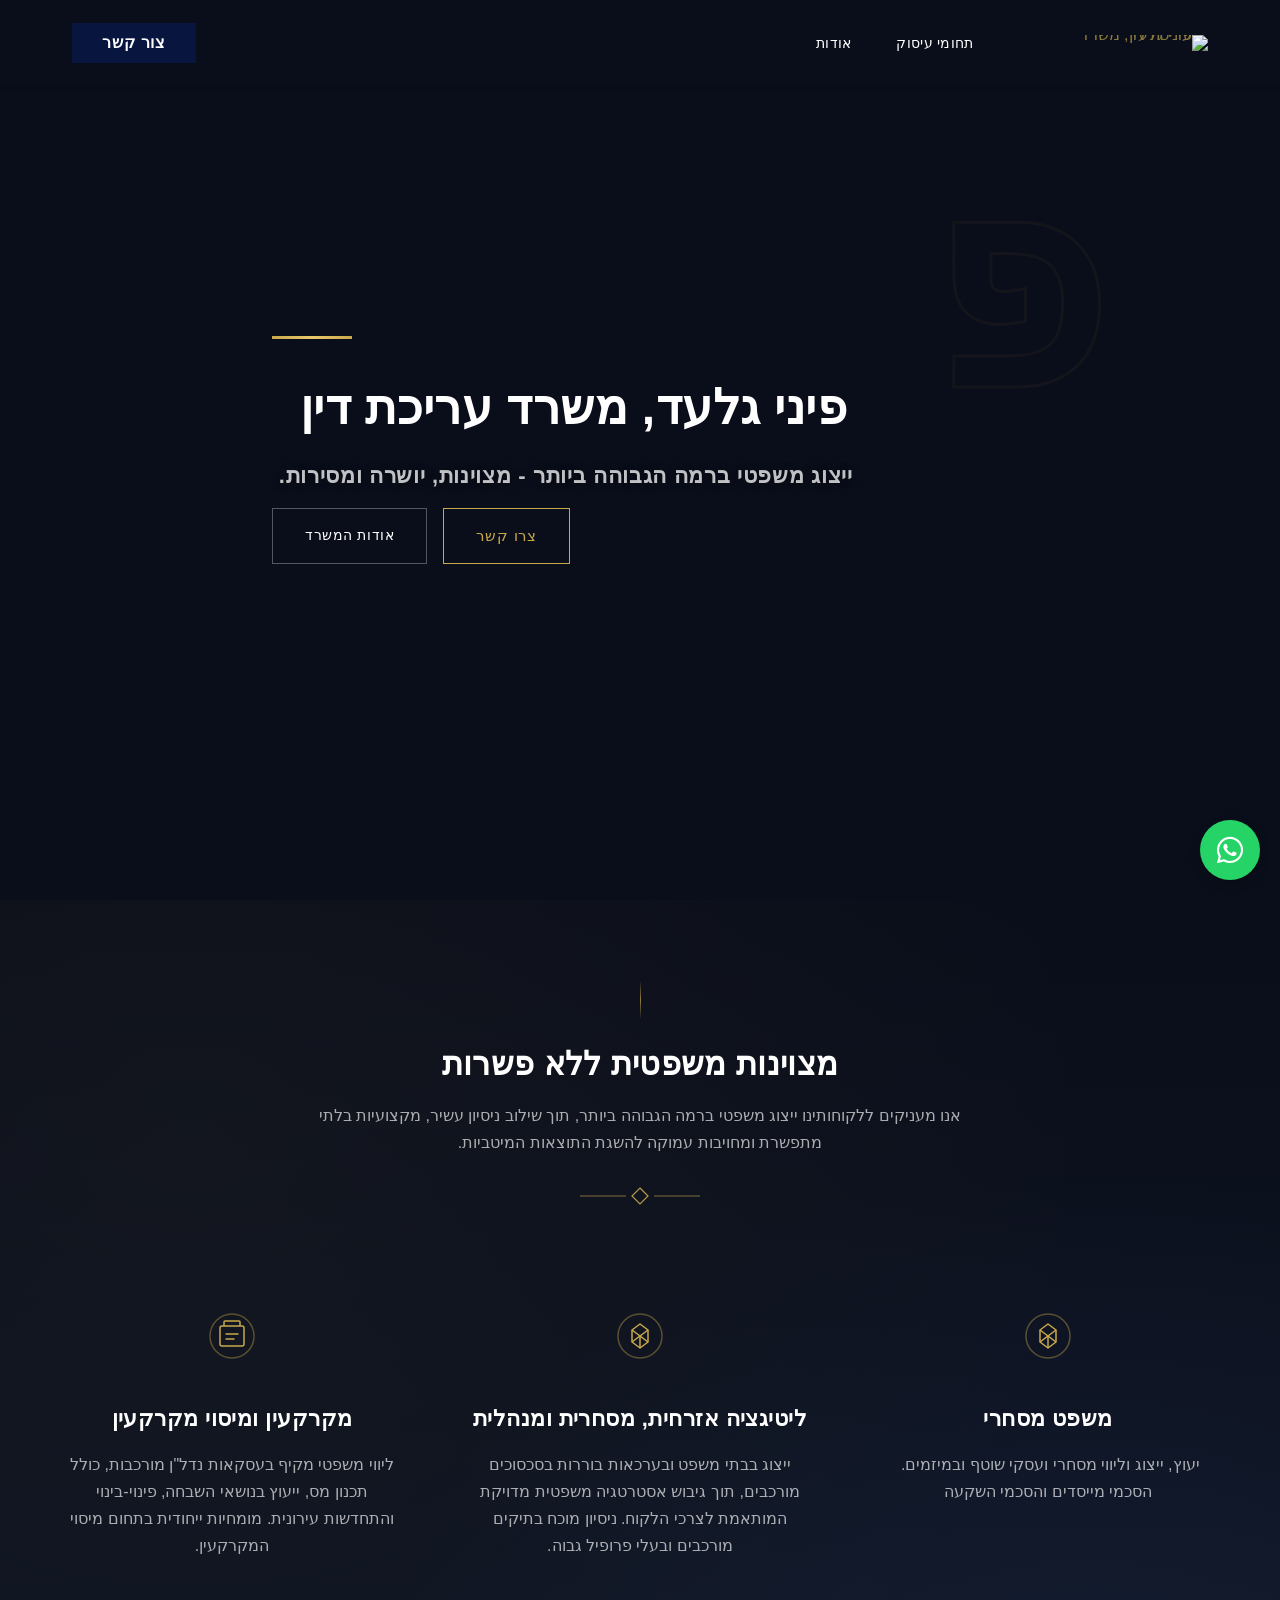
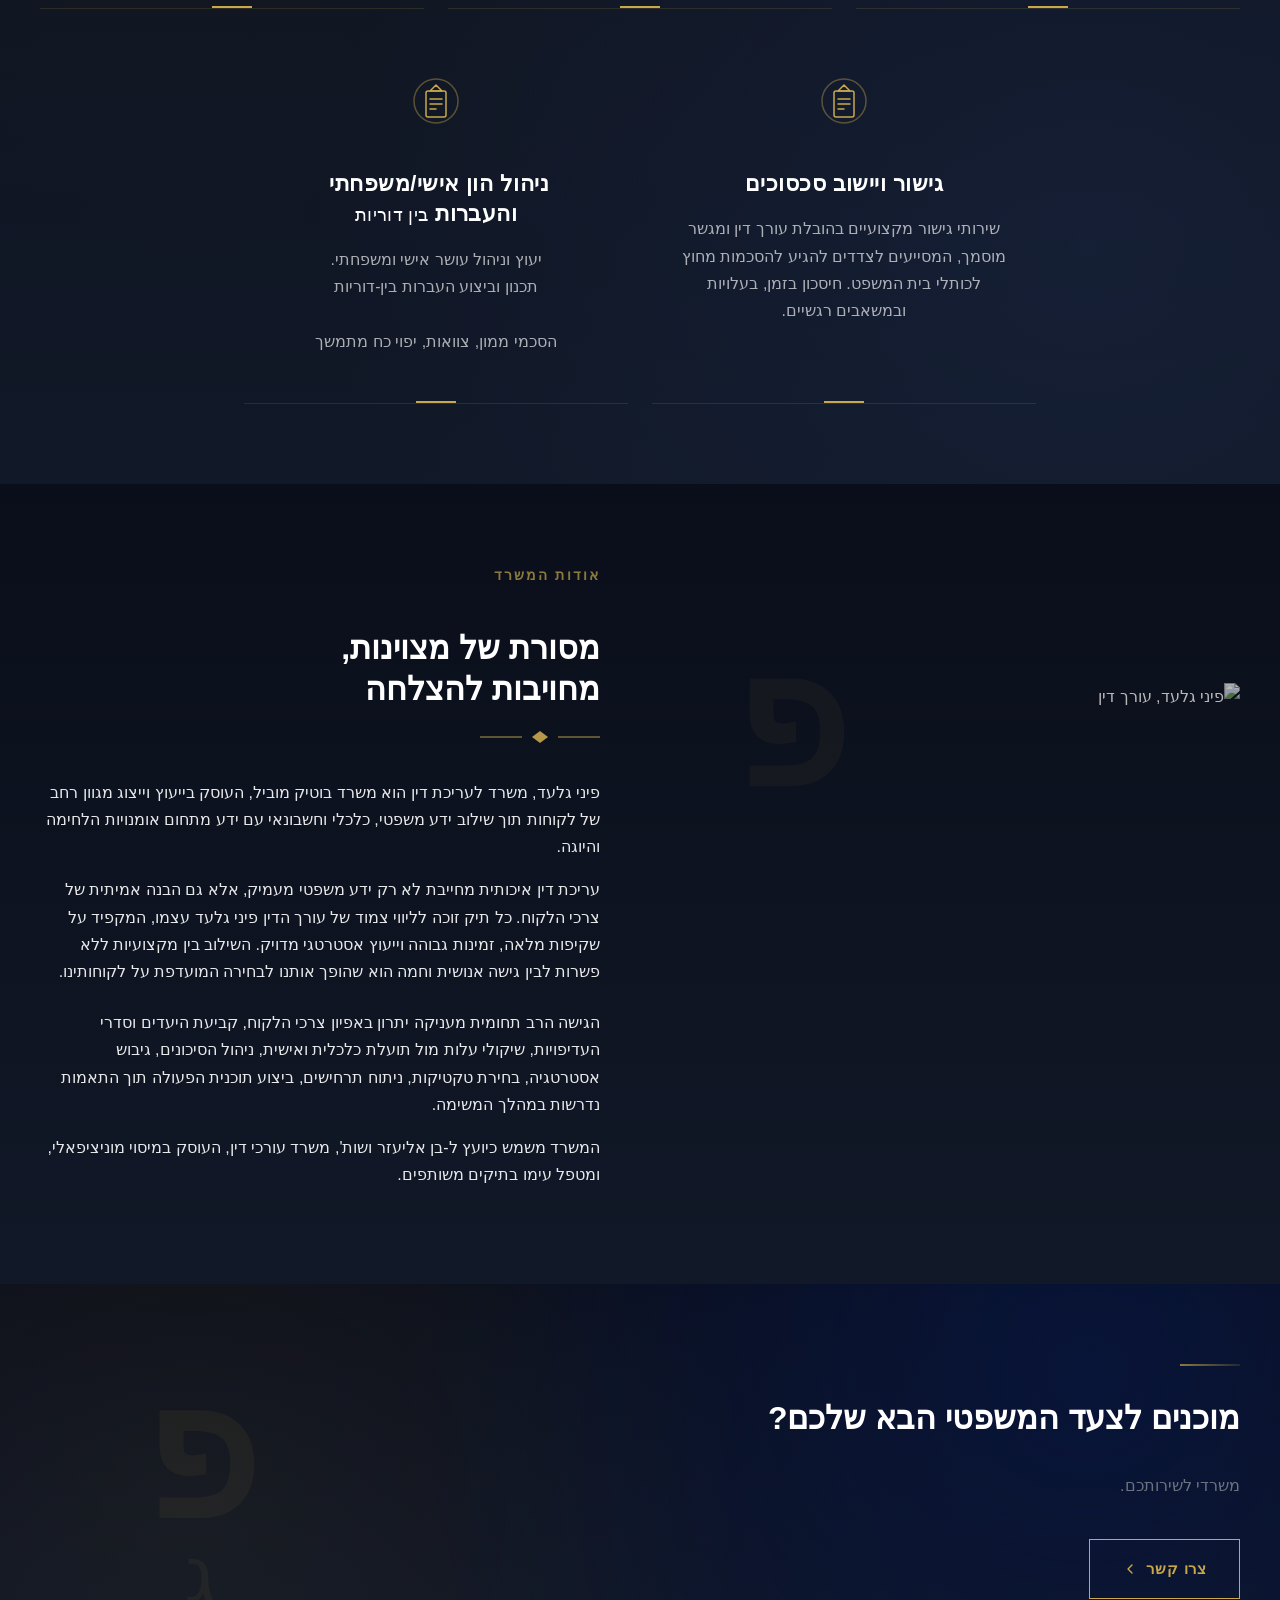
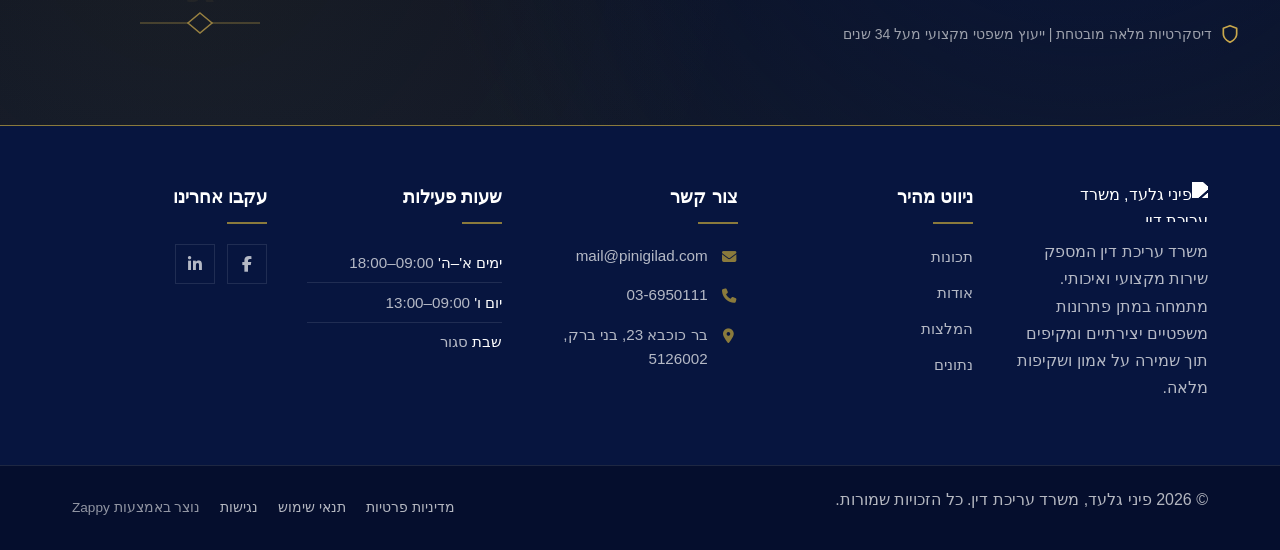
==== public/index.html @ ee53fbf7 "Incremental sync: 1 page(s) — update_text" ====
<!doctype html><html dir="rtl" lang="he"><head><meta charset="UTF-8"><meta content="width=device-width,initial-scale=1" name="viewport"><meta content="index, follow" name="robots"><title>פיני גלעד, משרד עריכת דין</title><meta content="ייצוג משפטי ברמה הגבוהה ביותר - מצוינות, יושרה ומסירות" name="description"><meta content="עורך דין, מקרקעין, ליטיגציה, שירותים משפטיים, בוטיק משפטי" name="keywords"><link href="/assets/favicon.ico" rel="icon" type="image/x-icon"><link href="/assets/favicon-16x16.png" rel="icon" type="image/png" sizes="16x16"><link href="/assets/favicon-32x32.png" rel="icon" type="image/png" sizes="32x32"><link href="/assets/favicon-48x48.png" rel="icon" type="image/png" sizes="48x48"><link href="/assets/favicon-192x192.png" rel="icon" type="image/png" sizes="192x192"><link href="/assets/favicon-512x512.png" rel="icon" type="image/png" sizes="512x512"><link href="/assets/apple-touch-icon.png" rel="apple-touch-icon"><script>!function(){"use strict";var t="56c78c32-c343-4bb8-944c-c3356cff8f96",e="https://api.zappy5.com/api/analytics/track",a=18e5,n=2592e6,o=!0,i=!0,r=!0;var s=function(){var e="zappy_visitor_"+t,a=null;try{if(a=localStorage.getItem(e)){var o=JSON.parse(a),i=Date.now();if(i-o.created<n)return o.lastSeen=i,localStorage.setItem(e,JSON.stringify(o)),o.id}}catch(t){console.warn("Zappy Analytics: LocalStorage not available")}var r="zv_"+Date.now()+"_"+Math.random().toString(36).substr(2,9);try{localStorage.setItem(e,JSON.stringify({id:r,created:Date.now(),lastSeen:Date.now()}))}catch(t){}return r}(),c=function(){var e="zappy_session_"+t,n=null;try{if(n=sessionStorage.getItem(e)){var o=JSON.parse(n),i=Date.now();if(i-o.timestamp<a)return o.timestamp=i,sessionStorage.setItem(e,JSON.stringify(o)),o.id}}catch(t){console.warn("Zappy Analytics: SessionStorage not available")}var r="zs_"+Date.now()+"_"+Math.random().toString(36).substr(2,9);try{sessionStorage.setItem(e,JSON.stringify({id:r,timestamp:Date.now()}))}catch(t){}return r}();function l(a,n){n=n||{};var o={website_id:t,event_type:a,page_path:window.location.pathname,referrer:document.referrer||"direct",visitor_id:s,session_id:c,metadata:n};if(navigator.sendBeacon){var i=new Blob([JSON.stringify(o)],{type:"application/json"});navigator.sendBeacon(e,i)}else fetch(e,{method:"POST",headers:{"Content-Type":"application/json"},body:JSON.stringify(o),keepalive:!0}).catch(function(t){console.warn("Zappy Analytics: Failed to track event",t)})}o&&l("pageview",{title:document.title,url:window.location.href}),i&&document.addEventListener("click",function(t){var e=t.target;if("BUTTON"===e.tagName||e.closest("button")){var a="BUTTON"===e.tagName?e:e.closest("button");l("click",{element:"button",text:a.textContent.trim().substring(0,100),id:a.id||null,class:a.className||null})}else if("A"===e.tagName||e.closest("a")){var n="A"===e.tagName?e:e.closest("a");l("navigation",{element:"link",text:n.textContent.trim().substring(0,100),href:n.href,external:n.hostname!==window.location.hostname})}},!0),r&&document.addEventListener("submit",function(t){var e=t.target;l("form_submit",{form_id:e.id||null,form_name:e.name||null,form_action:e.action||null,form_method:e.method||"GET"})},!0);var m=Date.now();window.addEventListener("beforeunload",function(){l("page_unload",{time_on_page:Math.floor((Date.now()-m)/1e3),page_path:window.location.pathname})}),window.zappyAnalytics={track:l,getVisitorId:function(){return s},getSessionId:function(){return c}}}()</script><meta content="פיני גלעד, משרד עריכת דין" property="og:title"><meta content="ייצוג משפטי ברמה הגבוהה ביותר - מצוינות, יושרה ומסירות." property="og:description"><meta content="summary_large_image" name="twitter:card"><meta content="פיני גלעד, משרד עריכת דין" name="twitter:title"><meta content="ייצוג משפטי ברמה הגבוהה ביותר - מצוינות, יושרה ומסירות." name="twitter:description"><script type="application/ld+json">{"@context":"https://schema.org","@graph":[{"@type":"LocalBusiness","@id":"https://pinigilad.com#organization","name":"פיני גלעד, משרד עריכת דין","url":"https://pinigilad.com","description":"A boutique law firm with a premium and sophisticated brand identity. The design vision is elegant and authoritative — featuring a deep dark blue background, white typography, and gold/olive accent stripes to convey trust, prestige, and exclusivity. The overall aesthetic is modern and refined, positioning the firm as a high-end legal service provider.","address":{"@type":"PostalAddress","streetAddress":"בר כוכבא 23, בני ברק, 5126002"},"contactPoint":[{"@type":"ContactPoint","contactType":"customer service","email":"mail@pinigilad.com","telephone":"03-6950111"}]},{"@type":"WebSite","@id":"https://pinigilad.com#website","url":"https://pinigilad.com","name":"פיני גלעד, משרד עריכת דין","publisher":{"@id":"https://pinigilad.com#organization"}}]}</script><meta content="website" property="og:type"><meta content="he_IL" property="og:locale"><link href="https://cdnjs.cloudflare.com/ajax/libs/font-awesome/6.4.0/css/all.min.css" rel="stylesheet"><style>.skip-link{position:absolute;top:0;left:0;transform:translateY(-200%);padding:12px 18px;background:var(--bg-dark,#1a1a1a);color:var(--text-light,#fff);font-weight:600;border-radius:0 0 8px 0;z-index:10000}.skip-link:focus{transform:none;outline:2px solid var(--ring,#fff);outline-offset:2px}:focus-visible{outline:2px solid var(--ring,currentColor);outline-offset:3px}</style><link href="/assets/favicon.ico" rel="icon" type="image/x-icon"><link href="/assets/favicon-16x16.png" rel="icon" type="image/png" sizes="16x16"><link href="/assets/favicon-32x32.png" rel="icon" type="image/png" sizes="32x32"><link href="/assets/favicon-48x48.png" rel="icon" type="image/png" sizes="48x48"><link href="/assets/favicon-192x192.png" rel="icon" type="image/png" sizes="192x192"><link href="/assets/favicon-512x512.png" rel="icon" type="image/png" sizes="512x512"><link href="/assets/apple-touch-icon.png" rel="apple-touch-icon"><link href="https://cdn.jsdelivr.net/npm/vanilla-cookieconsent@3/dist/cookieconsent.css" rel="stylesheet"><script src="https://cdn.jsdelivr.net/npm/vanilla-cookieconsent@3/dist/cookieconsent.umd.js"></script><script src="https://cdn.jsdelivr.net/gh/mickidum/acc_toolbar/acctoolbar/acctoolbar.min.js"></script><link href="/styles.css" rel="stylesheet"><script>window.ZAPPY_WEBSITE_ID="56c78c32-c343-4bb8-944c-c3356cff8f96",window.ZAPPY_API_BASE="https://api.zappy5.com"</script><style id="zappy-dropdown-submenu-styles">#navMenu li:has(.sub-menu),.nav-menu li:has(.sub-menu),.navbar li:has(.sub-menu),nav li:has(.sub-menu){position:relative}#navMenu .sub-menu,.nav-menu .sub-menu,.navbar .sub-menu,nav .sub-menu{display:block!important;position:absolute!important;top:100%;left:0;min-width:220px;background:#fff;border-radius:8px;box-shadow:0 8px 25px rgba(0,0,0,.15);padding:8px 0;opacity:0;visibility:hidden;transform:translateY(10px);transition:all .3s ease;z-index:1000;list-style:none;pointer-events:none}#navMenu li:hover>.sub-menu,.nav-menu li:hover>.sub-menu,.navbar li:hover>.sub-menu,nav li:hover>.sub-menu{opacity:1!important;visibility:visible!important;transform:translateY(0)!important;pointer-events:auto!important}.sub-menu li{list-style:none;margin:0;padding:0}.sub-menu a{display:block!important;padding:10px 16px!important;color:var(--text-dark,#333)!important;font-weight:500;text-decoration:none;white-space:nowrap;transition:background-color .2s}.sub-menu .zappy-nav-child>a{padding-left:28px!important;font-size:.9em!important;opacity:.85!important}[dir=rtl] .sub-menu .zappy-nav-child>a,html[lang=ar] .sub-menu .zappy-nav-child>a,html[lang=he] .sub-menu .zappy-nav-child>a{padding-left:10px!important;padding-right:28px!important}.sub-menu .zappy-nav-parent>a{font-weight:600!important}.sub-menu a:hover{background-color:#f5f5f5}[dir=rtl] .nav-menu .sub-menu,[dir=rtl] .navbar .sub-menu,[dir=rtl] nav .sub-menu,html[lang=ar] .nav-menu .sub-menu,html[lang=ar] .navbar .sub-menu,html[lang=ar] nav .sub-menu,html[lang=he] .nav-menu .sub-menu,html[lang=he] .navbar .sub-menu,html[lang=he] nav .sub-menu{left:auto!important;right:0!important}.sub-menu:empty,.sub-menu:not(:has(li)):not(:has(> a)),.sub-menu:not(:has(li:not(.zappy-hidden-menu-item))):not(:has(> a)){display:none!important;opacity:0!important;visibility:hidden!important;pointer-events:none!important}li:has(.menu-group-title):hover>.sub-menu{opacity:1!important;visibility:visible!important;transform:translateY(0)!important;pointer-events:auto!important}#navMenu>li>.menu-group-title,.nav-menu>li>.menu-group-title{display:inline-block;padding:.5rem 1rem;cursor:default;user-select:none}@media (max-width:768px){#navMenu .sub-menu,.nav-menu .sub-menu,.navbar .sub-menu,nav .sub-menu{position:static!important;transform:none!important;box-shadow:none!important;background:0 0!important;max-height:0;overflow:hidden;opacity:0;visibility:hidden;transition:max-height .3s ease,opacity .3s ease;padding:0!important;border-radius:0!important}#navMenu .sub-menu.mobile-expanded,.nav-menu .sub-menu.mobile-expanded,.navbar .sub-menu.mobile-expanded{max-height:none!important;overflow-y:visible!important;opacity:1!important;visibility:visible!important;padding:8px 0 8px 16px!important}[dir=rtl] .sub-menu.mobile-expanded,html[lang=he] .sub-menu.mobile-expanded{padding:8px 16px 8px 0!important}#navMenu li:hover>.sub-menu,.nav-menu li:hover>.sub-menu,.navbar li:hover>.sub-menu,nav li:hover>.sub-menu{opacity:0;visibility:hidden;pointer-events:none}#navMenu li>.sub-menu.mobile-expanded,.nav-menu li>.sub-menu.mobile-expanded,.navbar li>.sub-menu.mobile-expanded,nav li>.sub-menu.mobile-expanded{opacity:1!important;visibility:visible!important;pointer-events:auto!important}#navMenu li:has(.sub-menu),.nav-menu li:has(.sub-menu),.navbar li:has(.sub-menu),nav li:has(.sub-menu){display:flex!important;flex-wrap:wrap!important;align-items:center!important;position:relative!important;min-height:44px!important}#navMenu li:has(.sub-menu)>a,.nav-menu li:has(.sub-menu)>a,.navbar li:has(.sub-menu)>a,nav li:has(.sub-menu)>a{flex:1!important;min-width:0!important}#navMenu li:has(.sub-menu)>.menu-group-title,.nav-menu li:has(.sub-menu)>.menu-group-title,.navbar li:has(.sub-menu)>.menu-group-title,nav li:has(.sub-menu)>.menu-group-title{flex:1!important;min-width:0!important;padding:0!important;line-height:inherit!important}#navMenu li:has(.sub-menu)>.sub-menu,.nav-menu li:has(.sub-menu)>.sub-menu,.navbar li:has(.sub-menu)>.sub-menu,nav li:has(.sub-menu)>.sub-menu{flex-basis:100%!important;width:100%!important}#navMenu li:has(.sub-menu)>a [class*=arrow],#navMenu li:has(.sub-menu)>a [class*=chevron],.nav-menu li:has(.sub-menu)>a .fa-angle-down,.nav-menu li:has(.sub-menu)>a .fa-chevron-down,.nav-menu li:has(.sub-menu)>a [class*=arrow],.nav-menu li:has(.sub-menu)>a [class*=chevron],nav li:has(.sub-menu)>a [class*=arrow],nav li:has(.sub-menu)>a [class*=chevron]{display:none!important;visibility:hidden!important}.mobile-submenu-toggle{display:flex!important;align-items:center!important;justify-content:center!important;width:44px!important;height:auto!important;background:0 0!important;border:none!important;cursor:pointer!important;color:var(--text-light)!important;position:static!important;flex-shrink:0!important;align-self:stretch!important;z-index:2!important;padding:0!important;margin:0!important}.mobile-submenu-toggle::after{content:''!important;width:0!important;height:0!important;border-left:6px solid transparent!important;border-right:6px solid transparent!important;border-top:7px solid currentColor!important;transition:transform .3s ease!important}.mobile-submenu-toggle.expanded::after{transform:rotate(180deg)!important}.sub-menu a{padding:10px 0!important;display:block!important;color:var(--text-light)!important;white-space:normal!important}.sub-menu .zappy-nav-child>a{padding-left:28px!important;font-size:.9em!important;opacity:.85!important}[dir=rtl] .sub-menu .zappy-nav-child>a,html[lang=ar] .sub-menu .zappy-nav-child>a,html[lang=he] .sub-menu .zappy-nav-child>a{padding-left:0!important;padding-right:28px!important}.sub-menu .zappy-nav-parent>a{font-weight:600!important}#navMenu.active,.nav-menu.active{max-width:100vw!important;overflow-x:hidden!important;box-sizing:border-box!important}.navbar .sub-menu li a,.zappy-products-dropdown .sub-menu a,nav.navbar .sub-menu li a{color:var(--text-light)!important}}@media (min-width:769px){.mobile-submenu-toggle{display:none!important}}</style><style id="zappy-widget-visibility">html[dir=rtl] .whatsapp-float{right:20px!important;left:auto!important}html:not([dir]) .whatsapp-float,html[dir=ltr] .whatsapp-float{left:20px!important;right:auto!important}html[dir=rtl] #mic-access-tool-general-button,html[dir=rtl] #mic-init-access-tool #mic-access-tool-general-button,html[dir=rtl] #mic-init-access-tool .mic-access-tool-general-button,html[dir=rtl] ._access-icon,html[dir=rtl] .mic-access-tool-general-button{left:20px!important;right:auto!important}html:not([dir]) #mic-access-tool-general-button,html:not([dir]) #mic-init-access-tool #mic-access-tool-general-button,html:not([dir]) #mic-init-access-tool .mic-access-tool-general-button,html:not([dir]) ._access-icon,html:not([dir]) .mic-access-tool-general-button,html[dir=ltr] #mic-access-tool-general-button,html[dir=ltr] #mic-init-access-tool #mic-access-tool-general-button,html[dir=ltr] #mic-init-access-tool .mic-access-tool-general-button,html[dir=ltr] ._access-icon,html[dir=ltr] .mic-access-tool-general-button{right:20px!important;left:auto!important}@media (max-width:768px){.whatsapp-float{display:flex!important}}@media (min-width:769px){.whatsapp-float{display:flex!important}}@media (max-width:768px){#mic-access-tool-general-button,#mic-init-access-tool #mic-access-tool-general-button,#mic-init-access-tool .mic-access-tool-general-button,._access-icon,.mic-access-tool-general-button{display:flex!important;visibility:visible!important;opacity:1!important;pointer-events:auto!important}#mic-access-tool-box.opened-mic-access-tool,#mic-init-access-tool #mic-access-tool-box.opened-mic-access-tool,.mic-access-tool-box.opened-mic-access-tool{visibility:visible!important;opacity:1!important;pointer-events:auto!important}}@media (min-width:769px){#mic-access-tool-general-button,#mic-init-access-tool #mic-access-tool-general-button,#mic-init-access-tool .mic-access-tool-general-button,._access-icon,.mic-access-tool-general-button{display:flex!important;visibility:visible!important;opacity:1!important;pointer-events:auto!important}#mic-access-tool-box.opened-mic-access-tool,#mic-init-access-tool #mic-access-tool-box.opened-mic-access-tool,.mic-access-tool-box.opened-mic-access-tool{visibility:visible!important;opacity:1!important;pointer-events:auto!important}}</style></head><body><a href="#main" class="skip-link">דלג לתוכן הראשי</a><nav class="navbar" dir="rtl"><button aria-label="Menu" class="mobile-toggle" id="mobileToggle"><svg viewBox="0 0 24 24" fill="none" class="hamburger-icon" height="24" width="24"><path d="M3 12h18M3 6h18M3 18h18" stroke="currentColor" stroke-width="2" stroke-linecap="round"></path></svg> <svg viewBox="0 0 24 24" fill="none" class="close-icon" height="24" width="24" style="display:none"><path d="M18 6L6 18M6 6l12 12" stroke="currentColor" stroke-width="2" stroke-linecap="round"></path></svg></button> <button aria-label="Call" class="phone-header-btn" data-phone="036950111"><svg viewBox="0 0 24 24" fill="currentColor" height="20" width="20"><path d="M22 16.92v3a2 2 0 0 1-2.18 2 19.79 19.79 0 0 1-8.63-3.07 19.5 19.5 0 0 1-6-6 19.79 19.79 0 0 1-3.07-8.67A2 2 0 0 1 4.11 2h3a2 2 0 0 1 2 1.72 12.84 12.84 0 0 0 .7 2.81 2 2 0 0 1-.45 2.11L8.09 9.91a16 16 0 0 0 6 6l1.27-1.27a2 2 0 0 1 2.11-.45 12.84 12.84 0 0 0 2.81.7A2 2 0 0 1 22 16.92z"></path></svg></button><div class="nav-container"><div class="nav-right-group"><div class="nav-brand"><a href="/" class="logo-link"><img alt="פיני גלעד, משרד עריכת דין" src="/assets/site---------image-1.webp" class="logo"></a></div><ul class="nav-menu" id="navMenu"><li><a href="#features">תחומי עיסוק</a></li><li><a href="#about">אודות</a></li></ul></div><div class="nav-cta-container"><a href="#cta" class="nav-cta-btn">צור קשר</a></div></div></nav><script>window.addEventListener("load",function(){const e=document.querySelector(".navbar, nav, header");if(!e)return void console.log("[Navbar] Navbar element not found");let t=document.getElementById("mobileToggle")||document.querySelector(".mobile-toggle")||document.querySelector(".hamburger")||document.querySelector(".hamburger-menu")||document.querySelector(".menu-toggle")||document.querySelector(".burger-menu")||document.querySelector('[aria-label="Menu"]')||document.querySelector('[aria-label="תפריט"]');const n=document.querySelector(".phone-header-btn"),o=window.getComputedStyle(e);let r=o.backgroundColor;if(console.log("[Navbar] Initial navbar background:",r),"transparent"===r||"rgba(0, 0, 0, 0)"===r||r.startsWith("rgba")&&r.includes(", 0)")){const e=o.backgroundImage;if(e&&"none"!==e)console.log("[Navbar] Navbar has background image/gradient, using dark text"),r="rgb(240, 240, 240)";else{const e=window.getComputedStyle(document.body).backgroundColor;console.log("[Navbar] Navbar transparent, using body background:",e),r=e}}const a=r.match(/\d+/g);if(a&&a.length>=3){const e=(.299*parseInt(a[0])+.587*parseInt(a[1])+.114*parseInt(a[2]))/255;console.log("[Navbar] Mobile button colors preserved from Claude CSS (luminance:",e.toFixed(2)+")");const o=document.createElement("style");o.id="zappy-mobile-nav-fix";document.documentElement.lang;document.documentElement.dir,o.textContent='\n        /* Hide mobile buttons on desktop, show only on mobile */\n        @media (min-width: 769px) {\n          .mobile-toggle,\n          .phone-header-btn {\n            display: none !important;\n          }\n        }\n        \n        /* Show and position mobile buttons correctly on mobile */\n        @media (max-width: 768px) {\n          .navbar,\n          nav.navbar {\n            min-height: 70px !important;\n          }\n\n          .mobile-toggle,\n          .phone-header-btn {\n            position: absolute !important;\n            top: 0 !important;\n            bottom: 0 !important;\n            margin-top: auto !important;\n            margin-bottom: auto !important;\n            transform: none !important;\n            z-index: 1001 !important;\n            display: flex !important;\n            align-items: center !important;\n            justify-content: center !important;\n            width: 36px !important;\n            height: 36px !important;\n            border-radius: 50% !important;\n            border: none !important;\n            cursor: pointer !important;\n            padding: 6px !important;\n            background: none !important;\n            color: var(--nav-text, var(--text-light)) !important;\n            touch-action: manipulation !important;\n            -webkit-tap-highlight-color: transparent !important;\n          }\n\n          html[data-zappy-site-type="ecommerce"] .phone-header-btn,\n          body[data-zappy-site-type="ecommerce"] .phone-header-btn,\n          html[data-zappy-site-type="ecommerce"] header .phone-header-btn,\n          html[data-zappy-site-type="ecommerce"] nav .phone-header-btn {\n            display: none !important;\n            visibility: hidden !important;\n            width: 0 !important;\n            height: 0 !important;\n            min-width: 0 !important;\n            overflow: hidden !important;\n          }\n          \n          /* LTR positioning (default): hamburger LEFT, phone RIGHT */\n          html:not([dir="rtl"]):not([lang="he"]):not([lang="ar"]) .mobile-toggle,\n          html[dir="ltr"] .mobile-toggle {\n            left: 12px !important;\n            right: auto !important;\n          }\n          html:not([dir="rtl"]):not([lang="he"]):not([lang="ar"]) .phone-header-btn,\n          html[dir="ltr"] .phone-header-btn {\n            right: 12px !important;\n            left: auto !important;\n          }\n          \n          /* RTL positioning: hamburger RIGHT, phone LEFT */\n          html[dir="rtl"] .mobile-toggle,\n          html[lang="he"] .mobile-toggle,\n          html[lang="ar"] .mobile-toggle {\n            right: 12px !important;\n            left: auto !important;\n          }\n          html[dir="rtl"] .phone-header-btn,\n          html[lang="he"] .phone-header-btn,\n          html[lang="ar"] .phone-header-btn {\n            left: 12px !important;\n            right: auto !important;\n          }\n          \n          /* CRITICAL: Ensure nav-container has min-height on mobile */\n          /* All children are positioned absolutely/fixed on mobile, so height:auto collapses to 0 */\n          .nav-container {\n            min-height: 70px !important;\n            position: relative !important;\n          }\n          \n          /* Ensure SVG icons are properly sized and inherit color */\n          .mobile-toggle svg,\n          .phone-header-btn svg {\n            width: 24px !important;\n            height: 24px !important;\n            /* Don\'t force display - let JavaScript control hamburger/close toggle */\n          }\n          \n          /* Reset nav-cta-container on mobile - remove desktop box-shadow/padding */\n          /* that creates a visible ghost box when CTA button is hidden */\n          .nav-cta-container {\n            box-shadow: none !important;\n            padding: 0 !important;\n          }\n          \n          /* Hide nav-cta-container entirely on mobile when there\'s no lang-switcher */\n          /* (only the CTA button is inside, and it\'s hidden on mobile) */\n          .nav-cta-container:not(:has(.lang-switcher)) {\n            display: none !important;\n          }\n          \n          /* CRITICAL: Prevent hero image fade gradient from bleeding over headline text */\n          /* The .image-fade-gradient has bottom: -30px (extends below parent) */\n          /* On mobile stacked layout, this overlaps the h1 text below the image */\n          .hero-image-column {\n            overflow: hidden !important;\n          }\n          .image-fade-gradient {\n            bottom: 0 !important;\n          }\n          \n          /* Hide desktop language switcher on mobile - hamburger menu handles it */\n          /* High specificity to override stored CSS */\n          .lang-switcher,\n          .nav-cta-container .lang-switcher,\n          .nav-container .lang-switcher,\n          .navbar .lang-switcher,\n          .navbar .nav-cta-container .lang-switcher {\n            display: none !important;\n          }\n        }\n      ';const r=document.getElementById("zappy-mobile-nav-fix");r&&r.remove(),document.head.appendChild(o),console.log("[Navbar] Critical CSS injected for mobile nav positioning");const i=window.innerWidth<=768;if(t){const e=t.querySelector(".hamburger-icon"),n=t.querySelector(".close-icon");e&&(e.style.setProperty("width","24px","important"),e.style.setProperty("height","24px","important"),e.style.setProperty("display","block","important")),n&&(n.style.setProperty("width","24px","important"),n.style.setProperty("height","24px","important"),n.style.setProperty("display","none","important")),i?(t.style.setProperty("position","absolute","important"),t.style.setProperty("top","0","important"),t.style.setProperty("bottom","0","important"),t.style.setProperty("margin-top","auto","important"),t.style.setProperty("margin-bottom","auto","important"),t.style.setProperty("transform","none","important"),t.style.setProperty("z-index","1001","important"),t.style.removeProperty("left"),t.style.removeProperty("right"),console.log("[Navbar] Mobile toggle positioning applied (mobile viewport)")):(t.style.removeProperty("position"),t.style.removeProperty("top"),t.style.removeProperty("transform"),t.style.removeProperty("z-index"),t.style.removeProperty("left"),t.style.removeProperty("right"),console.log("[Navbar] Desktop viewport - cleared mobile toggle inline positioning"))}if(n){const e=n.querySelector("svg");e&&(e.style.width="24px",e.style.height="24px",e.setAttribute("width","24"),e.setAttribute("height","24")),i?(n.style.setProperty("position","absolute","important"),n.style.setProperty("top","0","important"),n.style.setProperty("bottom","0","important"),n.style.setProperty("margin-top","auto","important"),n.style.setProperty("margin-bottom","auto","important"),n.style.setProperty("transform","none","important"),n.style.setProperty("z-index","1001","important"),n.style.removeProperty("left"),n.style.removeProperty("right"),console.log("[Navbar] Phone button positioning applied (mobile viewport)")):(n.style.removeProperty("position"),n.style.removeProperty("top"),n.style.removeProperty("transform"),n.style.removeProperty("z-index"),n.style.removeProperty("left"),n.style.removeProperty("right"),console.log("[Navbar] Desktop viewport - cleared phone button inline positioning"))}}else console.log("[Navbar] Could not parse background color:",r);t=document.getElementById("mobileToggle")||document.querySelector(".mobile-toggle")||document.querySelector(".hamburger")||document.querySelector(".hamburger-menu")||document.querySelector(".menu-toggle")||document.querySelector(".burger-menu")||document.querySelector('[aria-label="Menu"]')||document.querySelector('[aria-label="תפריט"]');const i=document.getElementById("navMenu")||document.querySelector(".nav-menu")||document.querySelector(".nav-links")||document.querySelector("nav ul:not(.submenu)");if(!t||!i)return void console.log("[Navbar] Mobile toggle or menu not found:",{toggle:!!t,menu:!!i});i.id||(i.id="navMenu"),console.log("[Navbar] Initializing mobile menu...");const l=t.cloneNode(!0);t.parentNode.replaceChild(l,t);var s=0;function p(e){var t=Date.now();t-s<300||(s=t,function(e){e.preventDefault(),e.stopPropagation();const t=l.querySelector(".hamburger-icon"),n=l.querySelector(".close-icon");i.classList.contains("active")?(i.classList.remove("active"),t&&t.style.setProperty("display","block","important"),n&&n.style.setProperty("display","none","important"),document.body.style.overflow="",console.log("[Navbar] Menu closed")):(i.classList.add("active"),t&&t.style.setProperty("display","none","important"),n&&n.style.setProperty("display","block","important"),document.body.style.overflow="hidden",console.log("[Navbar] Menu opened"))}(e))}l.addEventListener("click",p),l.addEventListener("touchend",p),i.querySelectorAll("a").forEach(function(e){e.addEventListener("click",function(){if("#"===this.getAttribute("href"))return;const e=l.querySelector(".hamburger-icon"),t=l.querySelector(".close-icon");i.classList.remove("active"),e&&e.style.setProperty("display","block","important"),t&&t.style.setProperty("display","none","important"),document.body.style.overflow="",console.log("[Navbar] Menu closed (link clicked)")})});var m=i.querySelectorAll(".dropdown-toggle");m.forEach(function(e){e.addEventListener("click",function(e){e.preventDefault(),e.stopPropagation();var t=this.closest(".nav-dropdown");t&&(t.parentNode.querySelectorAll(".nav-dropdown.open").forEach(function(e){e!==t&&e.classList.remove("open")}),t.classList.toggle("open"),console.log("[Navbar] Dropdown toggled:",t.classList.contains("open")?"open":"closed"))})}),document.addEventListener("click",function(e){e.target.closest(".nav-dropdown")||document.querySelectorAll(".nav-dropdown.open").forEach(function(e){e.classList.remove("open")})}),console.log("[Navbar] Dropdown handlers initialized for "+m.length+" dropdowns"),n&&n.addEventListener("click",function(){const e=document.querySelectorAll('a[href^="tel:"]'),t=e.length>0?e[0].getAttribute("href").replace("tel:",""):"+972-3-6950111";window.location.href="tel:"+t,console.log("[Navbar] Phone button clicked")}),console.log("[Navbar] Mobile menu initialized successfully")})</script><main id="main"><section class="index-hero-section" data-band-index="0" data-layout-spec="דף הבית-hero" id="hero" data-hero-type="fullscreen-scrim"><div style="position:absolute !important;top:0px !important;left:0px !important;width:100% !important;height:100% !important;max-width:none !important;margin-left:0px !important;margin-right:0px !important;display:block !important;z-index:1 !important;overflow:hidden !important" data-element-id="img-1780470851566-zgbbdwr7w" data-element-type="image" data-zappy-wrapper-margins-applied="true" data-zappy-zoom-clip="true" data-zappy-zoom-wrapper="true" data-zappy-zoom-wrapper-width-mode="full"><img alt="משרד עורכי דין יוקרתי" src="/assets/site-index-hero-image-1.webp" class="hero-bg-image" data-element-id="img-1780470851566-zgbbdwr7w" data-element-type="image" data-context="A wide, luxurious dark navy law firm office interior with rich wood paneling, leather chairs, a stately desk, and warm gold accent lighting. The atmosphere is prestigious, sophisticated, and authoritative." data-hero-background="true" data-hero-bg="true" data-placeholder="index-hero-image-1" data-zappy-zoom="1" fetchpriority="high" height="600" loading="eager" style="object-position:50% 0%;margin:0px !important;position:absolute !important;left:0% !important;top:0% !important;width:100% !important;height:100% !important;max-width:none !important;max-height:none !important;display:block !important;object-fit:cover !important" width="1200"></div><div class="hero-overlay"></div><div class="hero-watermark" aria-hidden="true"><svg viewBox="0 0 200 200" xmlns="http://www.w3.org/2000/svg" aria-hidden="true" data-no-icon-edit="true"><text fill="none" font-family="serif" font-size="140" font-weight="700" opacity="0.06" text-anchor="middle" x="50%" y="50%" dominant-baseline="central" stroke="#C9A84C" stroke-width="1.5">פ</text></svg></div><div class="hero-content"><div class="hero-accent-line" aria-hidden="true"></div><h1 class="hero-headline" style="text-align:right">פיני גלעד, משרד עריכת דין&nbsp;&nbsp;</h1><h3 class="hero-subheadline">ייצוג משפטי ברמה הגבוהה ביותר - מצוינות, יושרה ומסירות.&nbsp;</h3><div class="hero-cta-group"><a href="#cta" class="hero-cta btn-primary" data-element-id="btn-1780470851563-ompcne2nz" data-element-type="button" data-native-element="true" style="outline:none">צרו קשר</a> <a href="#about" class="hero-cta btn-secondary" data-element-id="btn-1780470851563-lequ5cqtf" data-element-type="button" data-native-element="true">אודות המשרד</a></div></div></section><section class="index-features-section" data-band-index="1" data-layout-spec="דף הבית-features" id="features"><div class="index-features-section__container" id="zappy-section-2"><div class="index-features-section__header" id="zappy-section-3"><div class="index-features-section__accent-line" id="zappy-section-4"></div><h2 class="index-features-section__title">מצוינות משפטית ללא פשרות</h2><p class="index-features-section__subtitle">אנו מעניקים ללקוחותינו ייצוג משפטי ברמה הגבוהה ביותר, תוך שילוב ניסיון עשיר, מקצועיות בלתי מתפשרת ומחויבות עמוקה להשגת התוצאות המיטביות.</p><div class="index-features-section__diamond-separator" id="zappy-section-5" aria-hidden="true" data-no-icon-edit="true"><svg viewBox="0 0 120 24" xmlns="http://www.w3.org/2000/svg"><line opacity="0.6" stroke="#C9A84C" stroke-width="1" x1="0" x2="46" y1="12" y2="12"></line><polygon fill="none" opacity="0.9" points="60,4 68,12 60,20 52,12" stroke="#C9A84C" stroke-width="1.2"></polygon><line opacity="0.6" stroke="#C9A84C" stroke-width="1" x1="74" x2="120" y1="12" y2="12"></line></svg></div></div><div class="index-features-section__grid zappy-preserve-css-grid" id="zappy-auto-grid-1780470851594-zvlaoi" data-original-gap="24px" data-original-item-width="384" data-zappy-auto-grid="true" data-zappy-explicit-columns="true" style="--zappy-grid-cols:repeat(3, minmax(0, 1fr));grid-template-columns:repeat(3, minmax(0, 1fr));align-items:stretch !important;display:grid"><article class="index-features-section__card" data-grid-item-index="0" id="zappy-section-7-add-1780564792360-b4vzpq" style="background-color:rgba(0, 0, 0, 0) !important;padding:32px 24px !important;box-sizing:border-box;grid-area:auto !important"><div class="index-features-section__card-icon-wrapper" id="zappy-section-8-add-1780564792360-b4vzpq"><svg viewBox="0 0 48 48" fill="none" class="index-features-section__card-icon" data-element-type="icon" data-icon-type="svg" xmlns="http://www.w3.org/2000/svg" data-element-id="icon-1780564792361-dfkrmultz"><circle cx="24" cy="24" opacity="0.4" r="22" stroke="#C9A84C" stroke-width="1.5"></circle><path d="M16 30V18L24 12L32 18V30L24 36L16 30Z" stroke="#C9A84C" stroke-width="1.5" stroke-linejoin="round"></path><path d="M24 36V24" stroke="#C9A84C" stroke-width="1.5"></path><path d="M16 30L24 24L32 30" stroke="#C9A84C" stroke-width="1.5"></path><path d="M24 24L32 18" stroke="#C9A84C" stroke-width="1.5"></path><path d="M24 24L16 18" stroke="#C9A84C" stroke-width="1.5"></path></svg></div><h3 class="index-features-section__card-title">משפט מסחרי</h3><p class="index-features-section__card-text">יעוץ, ייצוג וליווי מסחרי ועסקי שוטף ובמיזמים.&nbsp;<br>הסכמי מייסדים והסכמי השקעה</p><div class="index-features-section__card-border" id="zappy-section-9-add-1780564792360-b4vzpq"></div></article><article class="index-features-section__card" data-grid-item-index="1" id="zappy-section-7"><div class="index-features-section__card-icon-wrapper" id="zappy-section-8"><svg viewBox="0 0 48 48" fill="none" class="index-features-section__card-icon" data-element-type="icon" data-icon-type="svg" xmlns="http://www.w3.org/2000/svg"><circle cx="24" cy="24" opacity="0.4" r="22" stroke="#C9A84C" stroke-width="1.5"></circle><path d="M16 30V18L24 12L32 18V30L24 36L16 30Z" stroke="#C9A84C" stroke-width="1.5" stroke-linejoin="round"></path><path d="M24 36V24" stroke="#C9A84C" stroke-width="1.5"></path><path d="M16 30L24 24L32 30" stroke="#C9A84C" stroke-width="1.5"></path><path d="M24 24L32 18" stroke="#C9A84C" stroke-width="1.5"></path><path d="M24 24L16 18" stroke="#C9A84C" stroke-width="1.5"></path></svg></div><h3 class="index-features-section__card-title">ליטיגציה אזרחית, מסחרית ומנהלית</h3><p class="index-features-section__card-text">ייצוג בבתי משפט ובערכאות בוררות בסכסוכים מורכבים, תוך גיבוש אסטרטגיה משפטית מדויקת המותאמת לצרכי הלקוח. ניסיון מוכח בתיקים מורכבים ובעלי פרופיל גבוה.</p><div class="index-features-section__card-border" id="zappy-section-9"></div></article><article class="index-features-section__card" data-grid-item-index="2" id="zappy-section-10"><div class="index-features-section__card-icon-wrapper" id="zappy-section-11"><svg viewBox="0 0 48 48" fill="none" class="index-features-section__card-icon" data-element-type="icon" data-icon-type="svg" xmlns="http://www.w3.org/2000/svg"><circle cx="24" cy="24" opacity="0.4" r="22" stroke="#C9A84C" stroke-width="1.5"></circle><rect height="20" rx="2" stroke="#C9A84C" stroke-width="1.5" width="24" x="12" y="14"></rect><path d="M16 14V10C16 9.44772 16.4477 9 17 9H31C31.5523 9 32 9.44772 32 10V14" stroke="#C9A84C" stroke-width="1.5"></path><path d="M18 22H30" stroke="#C9A84C" stroke-width="1.5" stroke-linecap="round"></path><path d="M18 27H26" stroke="#C9A84C" stroke-width="1.5" stroke-linecap="round"></path></svg></div><h3 class="index-features-section__card-title">מקרקעין ומיסוי מקרקעין</h3><p class="index-features-section__card-text">ליווי משפטי מקיף בעסקאות נדל"ן מורכבות, כולל תכנון מס, ייעוץ בנושאי השבחה, פינוי-בינוי והתחדשות עירונית. מומחיות ייחודית בתחום מיסוי המקרקעין.</p><div class="index-features-section__card-border" id="zappy-section-12"></div></article><article class="index-features-section__card" data-grid-item-index="3" id="zappy-section-13"><div class="index-features-section__card-icon-wrapper" id="zappy-section-14"><svg viewBox="0 0 48 48" fill="none" class="index-features-section__card-icon" data-element-type="icon" data-icon-type="svg" xmlns="http://www.w3.org/2000/svg"><circle cx="24" cy="24" opacity="0.4" r="22" stroke="#C9A84C" stroke-width="1.5"></circle><path d="M24 8L30 14H18L24 8Z" stroke="#C9A84C" stroke-width="1.5" stroke-linejoin="round"></path><rect height="26" rx="2" stroke="#C9A84C" stroke-width="1.5" width="20" x="14" y="14"></rect><path d="M18 22H30" stroke="#C9A84C" stroke-width="1.5" stroke-linecap="round"></path><path d="M18 27H30" stroke="#C9A84C" stroke-width="1.5" stroke-linecap="round"></path><path d="M18 32H24" stroke="#C9A84C" stroke-width="1.5" stroke-linecap="round"></path></svg></div><h3 class="index-features-section__card-title">גישור ויישוב סכסוכים</h3><p class="index-features-section__card-text">שירותי גישור מקצועיים בהובלת עורך דין ומגשר מוסמך, המסייעים לצדדים להגיע להסכמות מחוץ לכותלי בית המשפט. חיסכון בזמן, בעלויות ובמשאבים רגשיים.</p><div class="index-features-section__card-border" id="zappy-section-15"></div></article><article class="index-features-section__card" data-grid-item-index="4" id="zappy-section-13-add-1780564904406-wm5d3t" style="box-sizing:border-box;background-color:rgba(0, 0, 0, 0) !important;padding:32px 24px !important;grid-area:auto !important"><div class="index-features-section__card-icon-wrapper" id="zappy-section-14-add-1780564904406-wm5d3t"><svg viewBox="0 0 48 48" fill="none" class="index-features-section__card-icon" data-element-type="icon" data-icon-type="svg" xmlns="http://www.w3.org/2000/svg" data-element-id="icon-1780564904406-jkg494463"><circle cx="24" cy="24" opacity="0.4" r="22" stroke="#C9A84C" stroke-width="1.5"></circle><path d="M24 8L30 14H18L24 8Z" stroke="#C9A84C" stroke-width="1.5" stroke-linejoin="round"></path><rect height="26" rx="2" stroke="#C9A84C" stroke-width="1.5" width="20" x="14" y="14"></rect><path d="M18 22H30" stroke="#C9A84C" stroke-width="1.5" stroke-linecap="round"></path><path d="M18 27H30" stroke="#C9A84C" stroke-width="1.5" stroke-linecap="round"></path><path d="M18 32H24" stroke="#C9A84C" stroke-width="1.5" stroke-linecap="round"></path></svg></div><h3 class="index-features-section__card-title">ניהול הון אישי/משפחתי&nbsp;<br>והעברות&nbsp;<span style="font-size:1.15rem;font-weight:500;letter-spacing:0.02em;background-color:rgba(0, 0, 0, 0)">בין דוריות</span></h3><p class="index-features-section__card-text">יעוץ וניהול עושר אישי ומשפחתי.<br>תכנון וביצוע העברות בין-דוריות<br><br>הסכמי ממון, צוואות, יפוי כח מתמשך</p><div class="index-features-section__card-border" id="zappy-section-15-add-1780564904406-wm5d3t"></div></article></div><div class="index-features-section__watermark" id="zappy-section-16" aria-hidden="true" data-no-icon-edit="true"><svg viewBox="0 0 200 200" xmlns="http://www.w3.org/2000/svg"><text fill="#C9A84C" font-family="serif" font-size="140" font-weight="700" opacity="0.03" text-anchor="middle" x="100" y="110">PG</text></svg></div></div></section><section class="index-about-section" data-band-index="2" data-layout-spec="דף הבית-about" id="about" dir="rtl" style="min-height:765.402px !important"><div class="index-about-section__container" id="zappy-section-18"><div class="index-about-section__image-col" id="zappy-section-19"><div class="index-about-section__image-wrapper" id="zappy-section-20"><div style="position:relative !important;overflow:hidden !important;width:540px !important;max-width:100% !important;margin-left:auto !important;margin-right:auto !important;height:403px !important;display:block !important" data-element-id="img-1780472347746-4g7udxjbd" data-element-type="image" data-zappy-wrapper-margins-applied="true" data-zappy-zoom-clip="true" data-zappy-zoom-wrapper="true" data-zappy-zoom-wrapper-width-mode="px" data-zappy-zoom-wrapper-align="center" data-zappy-zoom-wrapper-height="403px" data-zappy-zoom-wrapper-width="540px"><img alt="פיני גלעד, עורך דין" src="/assets/site-index-service-image-1-1780472381532-1ud0kr.webp?v=1780472383661" data-element-id="img-1780472347746-4g7udxjbd" data-element-type="image" data-context="A sophisticated portrait of attorney Pini Gilad in a dark navy suit, standing confidently with arms crossed in a modern law office with warm ambient lighting, bookshelves, and subtle gold accents. Professional, trustworthy, premium legal services." data-placeholder="index-about-image-1" data-zappy-zoom="1" height="400" style="display:block;object-fit:cover;object-position:50% 50% !important;margin:0px !important;left:-0.0013828% !important;top:0% !important;width:100.003% !important;height:100% !important;max-width:none !important;max-height:none !important" width="600" data-zappy-object-position="50% 50%" data-zappy-original-height="402.98614501953125" data-zappy-original-width="540" decoding="async"></div><svg viewBox="0 0 200 200" xmlns="http://www.w3.org/2000/svg" class="index-about-section__monogram" aria-hidden="true"><text fill="#C9A84C" font-family="Inter, system-ui, sans-serif" font-size="140" font-weight="700" opacity="0.06" text-anchor="middle" x="100" y="110">פ</text></svg></div></div><div class="index-about-section__text-col" id="zappy-section-21"><p><span class="index-about-section__overline">אודות המשרד</span></p><h2 class="index-about-section__heading">מסורת של מצוינות,<br>מחויבות להצלחה</h2><div class="index-about-section__separator" id="zappy-section-22" aria-hidden="true"><svg viewBox="0 0 120 20" xmlns="http://www.w3.org/2000/svg"><line opacity="0.6" stroke="#C9A84C" stroke-width="1.5" x1="0" x2="42" y1="10" y2="10"></line><polygon fill="#C9A84C" opacity="0.9" points="60,4 68,10 60,16 52,10"></polygon><line opacity="0.6" stroke="#C9A84C" stroke-width="1.5" x1="78" x2="120" y1="10" y2="10"></line></svg></div><p class="index-about-section__description">פיני גלעד, משרד לעריכת דין הוא משרד בוטיק מוביל, העוסק בייעוץ וייצוג מגוון רחב של לקוחות תוך שילוב ידע משפטי, כלכלי וחשבונאי עם ידע מתחום אומנויות הלחימה והיוגה.&nbsp;</p><p class="index-about-section__description">עריכת דין איכותית מחייבת לא רק ידע משפטי מעמיק, אלא גם הבנה אמיתית של צרכי הלקוח. כל תיק זוכה לליווי צמוד של עורך הדין פיני גלעד עצמו, המקפיד על שקיפות מלאה, זמינות גבוהה וייעוץ אסטרטגי מדויק. השילוב בין מקצועיות ללא פשרות לבין גישה אנושית וחמה הוא שהופך אותנו לבחירה המועדפת על לקוחותינו.</p><div class="index-about-section__stats" id="zappy-section-23"></div><p class="index-about-section__description">הגישה הרב תחומית מעניקה יתרון באפיון צרכי הלקוח, קביעת היעדים וסדרי העדיפויות, שיקולי עלות מול תועלת כלכלית ואישית, ניהול הסיכונים, גיבוש אסטרטגיה, בחירת טקטיקות, ניתוח תרחישים, ביצוע תוכנית הפעולה תוך התאמות נדרשות במהלך המשימה.</p><p class="index-about-section__description">המשרד משמש כיועץ ל-בן אליעזר ושות', משרד עורכי דין, העוסק במיסוי מוניציפאלי, ומטפל עימו בתיקים משותפים.</p></div></div></section><section class="index-cta-section" data-band-index="5" data-layout-spec="דף הבית-cta" id="cta"><div class="index-cta-section__container" id="zappy-section-56"><div class="index-cta-section__content" id="zappy-section-57"><div class="index-cta-section__accent-line" id="zappy-section-58"></div><h2 class="index-cta-section__headline">מוכנים לצעד המשפטי הבא שלכם?</h2><p class="index-cta-section__subheadline">משרדי לשירותכם.</p><div class="index-cta-section__actions" id="zappy-section-59"><a href="/contact" class="index-cta-section__btn-primary" data-element-id="btn-1780472514740-gugvnk4yv" data-element-type="button" data-native-element="true" style="outline:none"><span>צרו קשר</span> <svg viewBox="0 0 24 24" fill="none" data-element-type="icon" data-icon-type="svg" height="16" stroke="currentColor" stroke-linecap="round" stroke-linejoin="round" stroke-width="2" width="16"><polyline points="9 18 15 12 9 6"></polyline></svg></a></div><div class="index-cta-section__trust-badge" id="zappy-section-60"><svg viewBox="0 0 24 24" fill="none" data-element-type="icon" data-icon-type="svg" height="20" stroke="currentColor" stroke-linecap="round" stroke-linejoin="round" stroke-width="2" width="20"><path d="M12 22s8-4 8-10V5l-8-3-8 3v7c0 6 8 10 8 10z"></path></svg> <span>דיסקרטיות מלאה מובטחת | ייעוץ משפטי מקצועי מעל 34 שנים</span></div></div><div class="index-cta-section__decoration" id="zappy-section-61"><div class="index-cta-section__monogram" id="zappy-section-62" aria-hidden="true"><svg viewBox="0 0 200 200" fill="none" xmlns="http://www.w3.org/2000/svg"><text fill="#C9A84C" font-family="Inter, system-ui, sans-serif" font-size="140" font-weight="700" opacity="0.06" text-anchor="middle" x="100" y="110">פ</text><text fill="#C9A84C" font-family="Inter, system-ui, sans-serif" font-size="60" font-weight="400" opacity="0.06" text-anchor="middle" x="100" y="175">ג</text></svg></div><div class="index-cta-section__gold-diamond" id="zappy-section-63" aria-hidden="true"><svg viewBox="0 0 120 24" fill="none" height="24" width="120" xmlns="http://www.w3.org/2000/svg"><line opacity="0.6" stroke="#C9A84C" stroke-width="1" x1="0" x2="48" y1="12" y2="12"></line><polygon fill="none" opacity="0.8" points="60,2 72,12 60,22 48,12" stroke="#C9A84C" stroke-width="1.5"></polygon><line opacity="0.6" stroke="#C9A84C" stroke-width="1" x1="72" x2="120" y1="12" y2="12"></line></svg></div></div></div></section></main><footer class="site-footer" dir="rtl"><div class="footer-container"><div class="footer-grid"><div class="footer-col footer-info-col"><img alt="פיני גלעד, משרד עריכת דין" src="/assets/legal-services-logo.webp" class="logo" data-element-id="img-1780471977676-lcabyj52w" data-element-type="image" data-zappy-footer-image="true"><p class="footer-tagline">משרד עריכת דין המספק שירות מקצועי ואיכותי. מתמחה במתן פתרונות משפטיים יצירתיים ומקיפים תוך שמירה על אמון ושקיפות מלאה.</p></div><div class="footer-col footer-links-col"><h4>ניווט מהיר</h4><ul class="footer-links"><li><a href="#features">תכונות</a></li><li><a href="#about">אודות</a></li><li><a href="#testimonials">המלצות</a></li><li><a href="#stats">נתונים</a></li></ul></div><div class="footer-col footer-contact-col"><h4>צור קשר</h4><ul class="footer-contact"><li><span class="contact-icon"><i class="fas fa-envelope" data-element-id="icon-1780471977675-y5ahfmt6s" data-element-type="icon" data-icon-type="fontawesome"></i></span> <span class="contact-text"><a href="mailto:mail@pinigilad.com">mail@pinigilad.com</a></span></li><li><span class="contact-icon"><i class="fas fa-phone" data-element-id="icon-1780471977675-idhf094rw" data-element-type="icon" data-icon-type="fontawesome"></i></span> <span class="contact-text"><a href="tel:036950111">03-6950111</a></span></li><li><a href="/"><span class="contact-icon"><i class="fas fa-map-marker-alt"></i></span> <span class="contact-text">בר כוכבא 23, בני ברק, 5126002</span></a></li></ul></div><div class="footer-col footer-hours-col"><h4>שעות פעילות</h4><ul class="footer-hours"><li><a href="/"><span class="hours-day">ימים א'–ה'</span> <span class="hours-time">09:00–18:00</span></a></li><li><a href="/"><span class="hours-day">יום ו'</span> <span class="hours-time">09:00–13:00</span></a></li><li><a href="/"><span class="hours-day">שבת</span> <span class="hours-time">סגור</span></a></li></ul></div><div class="footer-col footer-social-col"><h4>עקבו אחרינו</h4><div class="footer-social"><a href="https://facebook.com/profile.php?id=100057130493584" aria-label="Facebook" data-zappy-social-placeholder="true"><i class="fab fa-facebook-f"></i></a> <a href="https://linkedin.com/company/pinigilad" aria-label="LinkedIn" data-element-id="element-ai-1780471645907-lk9m3x" data-element-type="social-link"><i class="fab fa-linkedin-in" data-element-id="icon-1780471977675-18qs3z6cu" data-element-type="icon" data-icon-type="fontawesome"></i></a> <a href="#" aria-label="Instagram" data-zappy-social-placeholder="true" style="display:none !important"><i class="fab fa-instagram"></i></a> <a href="#" aria-label="WhatsApp" data-zappy-social-placeholder="true" style="display:none !important"><i class="fab fa-whatsapp"></i></a></div></div></div></div><div class="footer-bottom"><div class="footer-container footer-bottom-inner"><p class="footer-copyright">© 2026 פיני גלעד, משרד עריכת דין. כל הזכויות שמורות.</p><div class="footer-legal"><a href="/privacy">מדיניות פרטיות</a> <a href="/terms">תנאי שימוש</a> <a href="/accessibility">נגישות</a> <a href="https://zappy5.com" class="zappy-attribution" target="_blank">נוצר באמצעות Zappy</a></div></div></div></footer><a href="https://wa.me/[whatsapp_handle]" class="whatsapp-float" aria-label="WhatsApp"><i class="fab fa-whatsapp"></i></a><div data-integration="accessibility:toolbar"></div><script src="/script.js"></script><script id="zappy-mobile-submenu-script">!function(){function e(){if(window.innerWidth>768)return document.querySelectorAll(".mobile-submenu-toggle").forEach(function(e){e.remove()}),void document.querySelectorAll(".sub-menu.mobile-expanded").forEach(function(e){e.classList.remove("mobile-expanded")});document.querySelectorAll(".nav-menu li:has(.sub-menu), nav li:has(.sub-menu), .navbar li:has(.sub-menu), #navMenu li:has(.sub-menu)").forEach(function(e){if(!e.querySelector(".mobile-submenu-toggle")){var t=e.querySelector(".sub-menu"),n=e.querySelector(":scope > a");if(t&&n){var o=document.createElement("button");o.className="mobile-submenu-toggle",o.setAttribute("aria-label","Toggle submenu"),o.setAttribute("type","button"),n.insertAdjacentElement("afterend",o),o.addEventListener("click",function(e){e.preventDefault(),e.stopPropagation(),document.querySelectorAll(".sub-menu.mobile-expanded").forEach(function(e){if(e!==t){e.classList.remove("mobile-expanded");var n=e.parentElement.querySelector(".mobile-submenu-toggle");n&&n.classList.remove("expanded")}}),t.classList.toggle("mobile-expanded"),o.classList.toggle("expanded")})}}})}var t;"loading"===document.readyState?document.addEventListener("DOMContentLoaded",e):e(),window.addEventListener("resize",function(){clearTimeout(t),t=setTimeout(e,250)});var n=new MutationObserver(function(t){t.forEach(function(t){if("attributes"===t.type){var n=t.target;n.classList&&(n.classList.contains("active")||n.classList.contains("open"))&&setTimeout(e,100)}})});setTimeout(function(){document.querySelectorAll(".mobile-menu, .nav-menu, #navMenu, nav").forEach(function(e){n.observe(e,{attributes:!0,attributeFilter:["class","style"]})})},500)}()</script></body></html>
---- styles.css ----
/* Self-hosted fonts (Inter + Rubik for multi-language support) */

/* Inter font (English / LTR languages) */
@font-face {
  font-family: 'Inter';
  font-style: normal;
  font-weight: 400;
  font-display: swap;
  src: url('assets/fonts/Inter-Regular.woff2') format('woff2');
}

@font-face {
  font-family: 'Inter';
  font-style: normal;
  font-weight: 500;
  font-display: swap;
  src: url('assets/fonts/Inter-Medium.woff2') format('woff2');
}

@font-face {
  font-family: 'Inter';
  font-style: normal;
  font-weight: 600;
  font-display: swap;
  src: url('assets/fonts/Inter-SemiBold.woff2') format('woff2');
}

@font-face {
  font-family: 'Inter';
  font-style: normal;
  font-weight: 700;
  font-display: swap;
  src: url('assets/fonts/Inter-Bold.woff2') format('woff2');
}

/* Rubik font (Hebrew / RTL languages) */
@font-face {
  font-family: 'Rubik';
  font-style: normal;
  font-weight: 400;
  font-display: swap;
  src: url('assets/fonts/Rubik-Regular.woff2') format('woff2');
}

@font-face {
  font-family: 'Rubik';
  font-style: normal;
  font-weight: 500;
  font-display: swap;
  src: url('assets/fonts/Rubik-Medium.woff2') format('woff2');
}

@font-face {
  font-family: 'Rubik';
  font-style: normal;
  font-weight: 600;
  font-display: swap;
  src: url('assets/fonts/Rubik-SemiBold.woff2') format('woff2');
}

@font-face {
  font-family: 'Rubik';
  font-style: normal;
  font-weight: 700;
  font-display: swap;
  src: url('assets/fonts/Rubik-Bold.woff2') format('woff2');
}
:root {
  --primary: #07153F;
  --secondary: #F4F1EC;
  --accent: #8A7A3C;
  --bg-light: #07153F;
  --bg-dark: #1a1a1a;
  --text-dark: #FFFFFF;
  --text-light: #ffffff;
  --text-muted: #6b7280;
  --border-light: #e5e7eb;
  --border-dark: #374151;
  --nav-bg: #0A0E1A;
  --nav-text: #FFFFFF;
  --nav-text-hover: #C9A84C;
  --radius-sm: 0px;
  --radius-card: 0px;
  --radius-btn: 0px;
  --radius-img: 0px;
  --radius-badge: 0px;
  --radius-input: 0px;
  --shadow-subtle: 0 2px 12px rgba(0,0,0,0.08);
  --shadow-card: 0 8px 30px rgba(0,0,0,0.14);
  --shadow-elevated: 0 8px 30px rgba(0,0,0,0.14);
  --shadow-btn-hover: 0 8px 30px rgba(0,0,0,0.14);
  --spacing-section: 80px;
  --spacing-section-mobile: 40px;
  --spacing-card-padding: 32px;
  --spacing-card-gap: 24px;
  --spacing-element-gap: 16px;
  --transition-default: all 0.3s ease;
  --transition-hover: all 0.3s ease;
}

*, *::before, *::after {
  box-sizing: border-box;
  margin: 0;
  padding: 0;
}

html {
  font-size: 16px !important;
  -webkit-text-size-adjust: 100%;
  -moz-text-size-adjust: 100%;
  text-size-adjust: 100%;
  scroll-behavior: smooth;
}

body {
  font-size: 16px !important;
  line-height: 1.7 !important;
  font-family: 'Rubik', sans-serif;
  font-weight: 400;
  color: var(--text-light);
  background-color: var(--bg-dark);
  -webkit-font-smoothing: antialiased;
  -moz-osx-font-smoothing: grayscale;
  text-rendering: optimizeLegibility;
  direction: rtl;
}

img, picture, video, canvas, svg {
  display: block;
  max-width: 100%;
  height: auto;
}

input, button, textarea, select {
  font: inherit;
  color: inherit;
}

button {
  cursor: pointer;
  border: none;
  background: none;
}

ul, ol {
  list-style: none;
}

a {
  color: var(--accent, var(--primary));
  text-decoration: none;
  transition: var(--transition-default);
}

a:hover {
  color: var(--nav-text-hover);
  text-decoration: underline;
}

.site-footer a {
  color: inherit;
}

h1, h2, h3, h4, h5, h6 {
  font-family: 'Rubik', sans-serif;
  font-weight: 700;
  color: var(--text-dark);
}

h1 {
  font-size: 48px !important;
  font-weight: 700 !important;
  line-height: 1.2 !important;
  margin-bottom: 1rem !important;
  margin-top: 0.5rem !important;
}

h2 {
  font-size: 32px !important;
  font-weight: 600 !important;
  line-height: 1.3 !important;
  margin-bottom: 1rem !important;
  margin-top: 0.5rem !important;
}

h3 {
  font-size: 22px !important;
  font-weight: 600 !important;
  line-height: 1.4 !important;
  margin-bottom: 1rem !important;
  margin-top: 0.5rem !important;
}

p {
  font-size: 16px !important;
  font-weight: 400 !important;
  line-height: 1.7 !important;
  margin-bottom: 1rem !important;
}

small, .small-text {
  font-size: 14px !important;
  font-weight: 400 !important;
  line-height: 1.6 !important;
}

p, span, div, li, td, th, label, input, textarea, select, button, a, blockquote, cite, figcaption {
  font-family: 'Rubik', sans-serif;
}

@media (max-width: 1024px) {
  h1 { font-size: 36px !important; }
  h2 { font-size: 28px !important; }
  h3 { font-size: 20px !important; }
  p  { font-size: 15px !important; }
}

@media (max-width: 768px) {
  h1 {
    font-size: 28px !important;
    margin-bottom: 1rem !important;
    margin-top: 0.5rem !important;
  }
  h2 {
    font-size: 22px !important;
    margin-bottom: 1rem !important;
    margin-top: 0.5rem !important;
  }
  h3 {
    font-size: 18px !important;
    margin-bottom: 1rem !important;
    margin-top: 0.5rem !important;
  }
  p  { font-size: 14px !important; }
}

.container {
  max-width: 1200px;
  margin: 0 auto;
  padding: 0 20px;
  width: 100%;
}

.btn {
  display: inline-flex;
  align-items: center;
  justify-content: center;
  border-radius: var(--radius-btn);
  padding: 16px 32px;
  font-weight: 700;
  text-transform: uppercase;
  transition: var(--transition-hover);
  cursor: pointer;
  text-decoration: none;
  border: 2px solid transparent;
  font-family: 'Rubik', sans-serif;
  line-height: 1.2;
  text-align: center;
}

.btn:hover {
  box-shadow: var(--shadow-btn-hover);
  text-decoration: none;
}

.btn-primary {
  background-color: var(--primary);
  color: var(--text-light);
  border-color: var(--primary);
}

.btn-primary:hover {
  background-color: var(--accent);
  border-color: var(--accent);
  color: var(--text-dark);
}

.btn-secondary {
  background-color: transparent;
  color: var(--text-light);
  border-color: var(--text-light);
}

.btn-secondary:hover {
  background-color: var(--text-light);
  color: var(--bg-dark);
}

.whatsapp-float {
  position: fixed;
  bottom: 20px;
  width: 60px;
  height: 60px;
  background: #25D366;
  color: white;
  border-radius: 50%;
  display: flex;
  align-items: center;
  justify-content: center;
  font-size: 30px;
  z-index: 999;
  box-shadow: 0 4px 12px rgba(0,0,0,0.15);
  text-decoration: none;
  transition: transform 0.3s, box-shadow 0.3s;
}

html[dir="rtl"] .whatsapp-float {
  right: 20px;
  left: auto;
}

html[dir="ltr"] .whatsapp-float,
html:not([dir]) .whatsapp-float {
  left: 20px;
  right: auto;
}

.whatsapp-float:hover {
  transform: scale(1.1);
  box-shadow: 0 6px 20px rgba(0,0,0,0.2);
  color: white;
  text-decoration: none;
}

@media (max-width: 768px) {
  :root {
    --spacing-section: var(--spacing-section-mobile);
    --spacing-card-padding: 24px;
    --spacing-card-gap: 16px;
  }
  
  .btn {
    padding: 12px 24px;
    font-size: 14px;
  }
  
  .whatsapp-float {
    width: 50px;
    height: 50px;
    font-size: 24px;
    bottom: 16px;
  }
  
  html[dir="rtl"] .whatsapp-float {
    right: 16px;
  }
  
  html[dir="ltr"] .whatsapp-float,
  html:not([dir]) .whatsapp-float {
    left: 16px;
  }
}

/* Navbar Styles */
/* ===== NAVBAR ===== */
:root {
  --nav-bg: #0A0E1A;
  --nav-text: #FFFFFF;
  --nav-text-hover: #C9A84C;
  --primary: #07153F;
}

.navbar {
  position: fixed;
  top: 0;
  left: 0;
  right: 0;
  z-index: 1000;
  background: var(--nav-bg);
  box-shadow: 0 2px 10px rgba(0, 0, 0, 0.25);
  padding: 0.5rem 0;
  font-family: 'Rubik', sans-serif;
}

.navbar[dir="rtl"] {
  direction: rtl;
}

/* Container */
.nav-container {
  max-width: 1200px;
  margin: 0 auto;
  display: flex;
  align-items: center;
  justify-content: space-between;
  padding: 0 20px;
}

/* Brand / Logo */
.nav-brand {
  flex-shrink: 0;
}

.logo-link {
  display: block;
  line-height: 1;
}

.logo {
  max-height: 40px;
  height: auto;
  width: auto;
  display: block;
}

/* Navigation Menu */
.nav-menu {
  list-style: none;
  display: flex;
  align-items: center;
  gap: 2rem;
  margin: 0;
  padding: 0;
}

.nav-menu li {
  margin: 0;
  padding: 0;
}

.nav-menu a {
  display: block;
  text-decoration: none;
  color: var(--nav-text);
  font-weight: 500;
  font-size: 1rem;
  letter-spacing: 0.02em;
  transition: color 0.3s ease;
  position: relative;
  padding: 0.5rem 0;
}

.nav-menu a:hover,
.nav-menu a:focus-visible {
  color: var(--nav-text-hover);
}

/* Optional underline effect on hover */
.nav-menu a::after {
  content: "";
  position: absolute;
  bottom: 0;
  left: 0;
  right: 0;
  height: 2px;
  background: var(--nav-text-hover);
  transform: scaleX(0);
  transition: transform 0.3s ease;
}

.nav-menu a:hover::after,
.nav-menu a:focus-visible::after {
  transform: scaleX(1);
}

/* CTA Container */
.nav-cta-container {
  margin-left: auto;
}

/* CTA Button */
.nav-cta-btn {
  display: inline-block;
  background: var(--primary);
  color: #ffffff;
  text-decoration: none;
  padding: 12px 28px;
  border-radius: 0px;
  font-weight: 700;
  font-size: 1rem;
  text-transform: uppercase;
  letter-spacing: 0.05em;
  transition: all 0.3s ease;
  border: 2px solid transparent;
  line-height: 1.2;
}

.nav-cta-btn:hover,
.nav-cta-btn:focus-visible {
  box-shadow: 0 8px 30px rgba(0, 0, 0, 0.14);
  transform: translateY(-1px);
  background: #ffffff;
  color: var(--primary);
  border-color: var(--primary);
}

/* Mobile Toggle & Phone Button – hidden on desktop */
.mobile-toggle,
.phone-header-btn {
  display: none;
}

/* ===== MOBILE STYLES ===== */
@media (max-width: 768px) {
  .navbar {
    padding: 0.75rem 0;
  }

  .nav-container {
    padding: 0 15px;
  }

  /* Show mobile toggle and phone button */
  .mobile-toggle,
  .phone-header-btn {
    display: inline-flex;
    align-items: center;
    justify-content: center;
    background: none;
    border: none;
    color: var(--nav-text);
    cursor: pointer;
    padding: 8px;
  }

  .mobile-toggle:focus-visible,
  .phone-header-btn:focus-visible {
    outline: 2px solid var(--nav-text-hover);
    outline-offset: 2px;
  }

  /* Position mobile buttons as direct children of .navbar */
  .mobile-toggle {
    position: absolute;
    top: 50%;
    right: 15px;
    transform: translateY(-50%);
    z-index: 1100;
  }

  .phone-header-btn {
    position: absolute;
    top: 50%;
    left: 80px; /* leave space for toggle */
    transform: translateY(-50%);
    z-index: 1100;
  }

  /* Hide menu and CTA by default on mobile */
  .nav-menu,
  .nav-cta-container {
    display: none;
  }

  /* Allow the brand to take full width when menu hidden */
  .nav-brand {
    flex: 1;
  }

  /* When menu is active (added by JS later) */
  .nav-menu.active {
    display: flex;
    flex-direction: column;
    position: absolute;
    top: 100%;
    left: 0;
    right: 0;
    background: var(--nav-bg);
    padding: 1.5rem 20px;
    box-shadow: 0 4px 12px rgba(0,0,0,0.2);
    gap: 1.25rem;
    z-index: 1050;
  }

  .nav-cta-container.active {
    display: block;
    position: absolute;
    top: calc(100% + 200px); /* adjust based on menu height */
    left: 20px;
    right: 20px;
    z-index: 1050;
  }

  /* Adjust CTA inside mobile */
  .nav-cta-btn {
    display: block;
    text-align: center;
    padding: 14px 28px;
  }
}

/* Optional: if JS toggles visibility via class, we handle .close-icon display */
.hamburger-icon {
  display: block;
}

.close-icon {
  display: none;
}

/* When menu is open, hamburger hides, close shows – JS will toggle */
.nav-menu.active ~ .mobile-toggle .hamburger-icon {
  display: none;
}
.nav-menu.active ~ .mobile-toggle .close-icon {
  display: block;
}

/* Accessibility */
.navbar :focus-visible {
  outline: 2px solid var(--nav-text-hover);
  outline-offset: 2px;
}
/* ===== NAVBAR ===== */
:root {
  --nav-bg: #0A0E1A;
  --nav-text: #FFFFFF;
  --nav-text-hover: #C9A84C;
  --primary: #07153F;
}

.navbar {
  position: fixed;
  top: 0;
  left: 0;
  right: 0;
  z-index: 1000;
  background: var(--nav-bg);
  box-shadow: 0 2px 10px rgba(0, 0, 0, 0.25);
  padding: 0.5rem 0;
  font-family: 'Rubik', sans-serif;
}

.navbar[dir="rtl"] {
  direction: rtl;
}

/* Container */
.nav-container {
  max-width: 1200px;
  margin: 0 auto;
  display: flex;
  align-items: center;
  justify-content: space-between;
  padding: 0 20px;
}

/* Brand / Logo */
.nav-brand {
  flex-shrink: 0;
}

.logo-link {
  display: block;
  line-height: 1;
}

.logo {
  max-height: 40px;
  height: auto;
  width: auto;
  display: block;
}

/* Navigation Menu */
.nav-menu {
  list-style: none;
  display: flex;
  align-items: center;
  gap: 2rem;
  margin: 0;
  padding: 0;
}

.nav-menu li {
  margin: 0;
  padding: 0;
}

.nav-menu a {
  display: block;
  text-decoration: none;
  color: var(--nav-text);
  font-weight: 500;
  font-size: 1rem;
  letter-spacing: 0.02em;
  transition: color 0.3s ease;
  position: relative;
  padding: 0.5rem 0;
}

.nav-menu a:hover,
.nav-menu a:focus-visible {
  color: var(--nav-text-hover);
}

/* Optional underline effect on hover */
.nav-menu a::after {
  content: "";
  position: absolute;
  bottom: 0;
  left: 0;
  right: 0;
  height: 2px;
  background: var(--nav-text-hover);
  transform: scaleX(0);
  transition: transform 0.3s ease;
}

.nav-menu a:hover::after,
.nav-menu a:focus-visible::after {
  transform: scaleX(1);
}

/* CTA Container */
.nav-cta-container {
  margin-left: auto;
}

/* CTA Button */
.nav-cta-btn {
  display: inline-block;
  background: var(--primary);
  color: #ffffff;
  text-decoration: none;
  padding: 12px 28px;
  border-radius: 0px;
  font-weight: 700;
  font-size: 1rem;
  text-transform: uppercase;
  letter-spacing: 0.05em;
  transition: all 0.3s ease;
  border: 2px solid transparent;
  line-height: 1.2;
}

.nav-cta-btn:hover,
.nav-cta-btn:focus-visible {
  box-shadow: 0 8px 30px rgba(0, 0, 0, 0.14);
  transform: translateY(-1px);
  background: #ffffff;
  color: var(--primary);
  border-color: var(--primary);
}

/* Mobile Toggle & Phone Button – hidden on desktop */
.mobile-toggle,
.phone-header-btn {
  display: none;
}

/* ===== MOBILE STYLES ===== */
@media (max-width: 768px) {
  .navbar {
    padding: 0.75rem 0;
  }

  .nav-container {
    padding: 0 15px;
  }

  /* Show mobile toggle and phone button */
  .mobile-toggle,
  .phone-header-btn {
    display: inline-flex;
    align-items: center;
    justify-content: center;
    background: none;
    border: none;
    color: var(--nav-text);
    cursor: pointer;
    padding: 8px;
  }

  .mobile-toggle:focus-visible,
  .phone-header-btn:focus-visible {
    outline: 2px solid var(--nav-text-hover);
    outline-offset: 2px;
  }

  /* Position mobile buttons as direct children of .navbar */
  .mobile-toggle {
    position: absolute;
    top: 50%;
    right: 15px;
    transform: translateY(-50%);
    z-index: 1100;
  }

  .phone-header-btn {
    position: absolute;
    top: 50%;
    left: 80px; /* leave space for toggle */
    transform: translateY(-50%);
    z-index: 1100;
  }

  /* Hide menu and CTA by default on mobile */
  .nav-menu,
  .nav-cta-container {
    display: none;
  }

  /* Allow the brand to take full width when menu hidden */
  .nav-brand {
    flex: 1;
  }

  /* When menu is active (added by JS later) */
  .nav-menu.active {
    display: flex;
    flex-direction: column;
    position: absolute;
    top: 100%;
    left: 0;
    right: 0;
    background: var(--nav-bg);
    padding: 1.5rem 20px;
    box-shadow: 0 4px 12px rgba(0,0,0,0.2);
    gap: 1.25rem;
    z-index: 1050;
  }

  .nav-cta-container.active {
    display: block;
    position: absolute;
    top: calc(100% + 200px); /* adjust based on menu height */
    left: 20px;
    right: 20px;
    z-index: 1050;
  }

  /* Adjust CTA inside mobile */
  .nav-cta-btn {
    display: block;
    text-align: center;
    padding: 14px 28px;
  }
}

/* Optional: if JS toggles visibility via class, we handle .close-icon display */
.hamburger-icon {
  display: block;
}

.close-icon {
  display: none;
}

/* When menu is open, hamburger hides, close shows – JS will toggle */
.nav-menu.active ~ .mobile-toggle .hamburger-icon {
  display: none;
}
.nav-menu.active ~ .mobile-toggle .close-icon {
  display: block;
}

/* Accessibility */
.navbar :focus-visible {
  outline: 2px solid var(--nav-text-hover);
  outline-offset: 2px;
}


/* ============================================
   NAVBAR LAYOUT - POST-GENERATION FIXES
   Structural layout only - colors from Claude
   ============================================ */

/* Base navbar styles - structural only, colors from AI */
.navbar {
  position: sticky;
  top: 0;
  width: 100%;
  z-index: 1000;
  /* Background color is set by Claude's CSS - don't override */
  box-shadow: 0 2px 4px rgba(0,0,0,0.1);
}

/* ============================================
   DESKTOP LAYOUT (>768px)
   ============================================ */

/* Nav container - constrains max width and provides padding */
.nav-container {
  display: flex;
  align-items: center;
  gap: 1rem;
  position: relative;
  max-width: 1400px;
  margin: 0 auto;
  padding: 1rem 2rem;
  width: 100%;
  box-sizing: border-box;
  min-height: 70px;
}

/* Logo styling (desktop) — mobile logo stays at 110px/35px, do not adjust */
.logo {
  max-height: 40px;
  max-width: 160px !important;
  height: auto;
  width: auto;
  display: block;
  object-fit: contain;
  transition: opacity 0.3s ease;
}

.logo:hover {
  opacity: 0.8;
}

.logo-link {
  display: inline-flex;
  align-items: center;
  text-decoration: none;
  line-height: 0;
}

.logo-link:focus {
  outline: none;
}

/* Remove browser default dark focus box on mouse-click; preserve for keyboard (:focus-visible). */
.navbar a:focus:not(:focus-visible),
.navbar button:focus:not(:focus-visible),
.nav-menu a:focus:not(:focus-visible) {
  outline: none;
}
.navbar a:focus-visible,
.navbar button:focus-visible,
.nav-menu a:focus-visible {
  outline: 2px solid var(--primary-color, var(--primary, #07153F));
  outline-offset: 2px;
}

/* Nav brand container */
.nav-brand {
  display: flex;
  align-items: center;
  flex-shrink: 0;
  margin: 0;
}

/* Navigation menu - positioned adjacent to logo */
.nav-menu {
  display: flex;
  list-style: none;
  gap: 0.2rem;
  margin: 0;
  padding: 0;
  align-items: center;
  flex-wrap: nowrap;
  flex: 1;
  min-width: 0;
}

.nav-menu li {
  margin: 0;
  padding: 0;
}

.nav-menu > li > a,
.nav-menu > .nav-item > a {
  text-decoration: none;
  transition: color 0.3s ease;
  font-weight: 500;
  font-size: 0.9rem;
  padding: 0.5rem 0.65rem;
  white-space: nowrap;
  color: var(--nav-text, var(--text-light)) !important;
}

.nav-menu > li > a:hover,
.nav-menu > .nav-item > a:hover {
  color: var(--nav-text-hover, var(--secondary)) !important;
}

/* CTA Container - pushed to end of navbar */
.nav-cta-container {
  margin-left: auto;
  display: flex;
  align-items: center;
  align-self: center;
  height: auto;
  max-height: none;
  padding-top: 0;
  padding-bottom: 0;
}

.nav-cta-item {
  list-style: none;
  margin: 0;
  padding: 0;
}

/* Search container inside CTA area — vertically center to match CTA button */
.nav-cta-container .zappy-search-container {
  align-self: center;
}
.nav-cta-container p {
  margin: 0 !important;
}

/* CTA button - prevent stretching to fill navbar height.
   AI CSS provides colors/gradients/etc - we only constrain sizing.
   display: inline-flex + max-height: 44px keeps it as a compact pill. */
.nav-cta-btn {
  display: inline-flex;
  align-items: center;
  align-self: center;
  height: auto;
  max-height: 44px;
  padding-top: 0.5rem;
  padding-bottom: 0.5rem;
  white-space: nowrap;
  box-sizing: border-box;
  overflow: hidden;
}

/* ============================================
   LTR DESKTOP LAYOUT (English, Spanish, French)
   ============================================ */
html[dir="ltr"] .nav-container,
html[lang="en"] .nav-container,
html[lang="es"] .nav-container,
html[lang="fr"] .nav-container {
  justify-content: flex-start;
}

html[dir="ltr"] .nav-menu,
html[lang="en"] .nav-menu,
html[lang="es"] .nav-menu,
html[lang="fr"] .nav-menu {
  margin-left: 0;
  margin-right: 0;
}

html[dir="ltr"] .nav-cta-container,
html[lang="en"] .nav-cta-container,
html[lang="es"] .nav-cta-container,
html[lang="fr"] .nav-cta-container {
  margin-left: auto;
  margin-right: 0;
}

/* ============================================
   RTL DESKTOP LAYOUT (Hebrew, Arabic)
   ============================================ */
html[dir="rtl"] .nav-container,
html[lang="he"] .nav-container,
html[lang="ar"] .nav-container {
  flex-direction: row-reverse;
  justify-content: space-between;
}

/* CTA on the left in RTL */
html[dir="rtl"] .nav-cta-container,
html[lang="he"] .nav-cta-container,
html[lang="ar"] .nav-cta-container {
  order: -1;
  margin: 0;
}

/* Wrapper groups menu and logo together on the right */
html[dir="rtl"] .nav-right-group,
html[lang="he"] .nav-right-group,
html[lang="ar"] .nav-right-group {
  display: flex;
  align-items: center;
  gap: 1rem;
  order: 1;
  flex: 1;
  min-width: 0;
  flex-direction: row-reverse;
}

/* Within wrapper: Logo on far right, menu to its left */
html[dir="rtl"] .nav-right-group .nav-brand,
html[lang="he"] .nav-right-group .nav-brand,
html[lang="ar"] .nav-right-group .nav-brand {
  order: 2;
}

html[dir="rtl"] .nav-right-group .nav-menu,
html[lang="he"] .nav-right-group .nav-menu,
html[lang="ar"] .nav-right-group .nav-menu {
  order: 1;
}

/* ============================================
   DROPDOWN MENUS (Desktop)
   ============================================ */
.nav-dropdown {
  position: relative;
}

.dropdown-toggle {
  background: none;
  border: none;
  cursor: pointer;
  font-family: 'Rubik', sans-serif;
  font-size: 0.9rem;
  font-weight: 500;
  display: inline-flex;
  align-items: center;
  gap: 4px;
  padding: 0.5rem 0.65rem;
  color: var(--nav-text, var(--text-light)) !important;
  transition: color 0.3s ease;
  white-space: nowrap;
}

.dropdown-toggle:hover {
  color: var(--nav-text-hover, var(--secondary)) !important;
}

.dropdown-arrow {
  width: 10px;
  height: 10px;
  flex-shrink: 0;
  transition: transform 0.2s ease;
}

.nav-dropdown:hover .dropdown-arrow,
.nav-dropdown.open .dropdown-arrow {
  transform: rotate(180deg);
}

.nav-dropdown {
  overflow: visible !important;
}

.dropdown-menu {
  display: none;
  position: absolute;
  top: calc(100% + 8px);
  min-width: 220px;
  background: var(--bg-light, #ffffff);
  box-shadow: 0 8px 24px rgba(0,0,0,0.15);
  border-radius: 8px;
  padding: 8px 0;
  z-index: 100001;
  list-style: none;
  margin: 0;
}

html[dir="rtl"] .dropdown-menu,
html[lang="he"] .dropdown-menu,
html[lang="ar"] .dropdown-menu {
  right: 0;
  left: auto;
}

html[dir="ltr"] .dropdown-menu,
html:not([dir="rtl"]):not([lang="he"]):not([lang="ar"]) .dropdown-menu {
  left: 0;
  right: auto;
}

@media (min-width: 769px) {
  .nav-dropdown:hover > .dropdown-menu {
    display: block;
  }
}

.dropdown-menu li {
  margin: 0;
  padding: 0;
}

.dropdown-menu li a {
  display: block;
  padding: 10px 20px;
  text-decoration: none;
  white-space: nowrap;
  font-weight: 400;
  font-size: 0.9em;
  color: var(--text-dark, #1a1a1a) !important;
  transition: background 0.2s ease, color 0.2s ease;
}

.dropdown-menu li a:hover {
  background: rgba(128,128,128,0.1);
  color: var(--nav-text-hover, var(--accent, var(--primary))) !important;
}

/* Desktop: Hide mobile-only elements */
@media (min-width: 769px) {
  .mobile-toggle,
  .phone-header-btn {
    display: none !important;
  }
  
  /* Hide Contact in nav-menu on desktop (it shows in CTA container instead) */
  .nav-menu .mobile-contact-link {
    display: none !important;
  }
  
  /* When .nav-right-group wrapper is absent, the nav-container has 3 direct
     children (brand, menu, CTA) with space-between. flex:1 makes the menu
     fill the gap, and justify-content:flex-start pushes items toward the
     logo side instead of centering them in the available space. */
  .nav-menu {
    flex: 1 !important;
    justify-content: flex-start !important;
  }
}

/* ============================================
   MOBILE RESPONSIVE (≤768px)
   ============================================ */
@media (max-width: 768px) {
  .navbar,
  nav.navbar {
    min-height: 70px !important;
  }

  /* Reset nav-container for mobile */
  /* CRITICAL: Reset position properties to prevent conflict with AI-generated mobile CSS */
  /* Some AI generations set .nav-container to position:fixed for slide-out menus, */
  /* position:relative is needed so .nav-brand (position:absolute) centers within it */
  .nav-container {
    padding: 0.75rem 1rem;
    gap: 0;
    justify-content: center !important;
    position: relative !important;
    top: auto !important;
    right: auto !important;
    left: auto !important;
    height: auto !important;
    min-height: 70px !important; /* Ensure height for absolutely positioned mobile buttons */
    width: 100% !important;
  }
  
  /* Show mobile elements - positioned as direct children of navbar */
  .mobile-toggle {
    position: absolute;
    top: 0;
    bottom: 0;
    height: 36px !important;
    margin-top: auto;
    margin-bottom: auto;
    transform: none !important;
    left: 12px; /* LTR default - hamburger on left */
    right: auto;
    display: flex !important;
    align-items: center;
    justify-content: center;
    background: none;
    border: none;
    cursor: pointer;
    padding: 6px;
    z-index: 1001;
    width: 36px !important;
    color: var(--nav-text, var(--text-light)) !important;
    touch-action: manipulation;
    -webkit-tap-highlight-color: transparent;
  }
  
  .phone-header-btn {
    position: absolute;
    top: 0;
    bottom: 0;
    height: 36px !important;
    margin-top: auto;
    margin-bottom: auto;
    transform: none !important;
    right: 12px; /* LTR default - phone on right */
    left: auto;
    display: flex !important;
    align-items: center;
    justify-content: center;
    background: none;
    border: none;
    cursor: pointer;
    padding: 6px;
    z-index: 1001;
    width: 36px !important;
    color: var(--nav-text, var(--text-light)) !important;
    touch-action: manipulation;
    -webkit-tap-highlight-color: transparent;
  }
  
  /* Ensure logo-link is centered */
  .logo-link, .nav-brand a {
    display: flex !important;
    justify-content: center !important;
    margin: 0 auto !important;
  }
  
  .mobile-toggle svg,
  .phone-header-btn svg {
    width: 24px !important;
    height: 24px !important;
    color: inherit !important;
    fill: none !important;
    stroke: currentColor !important;
    stroke-width: 2 !important;
    transition: opacity 0.3s ease;
  }
  
  .mobile-toggle svg path,
  .phone-header-btn svg path {
    stroke: currentColor !important;
  }
  
  .mobile-toggle img,
  .phone-header-btn img {
    width: 24px !important;
    height: 24px !important;
    /* Filter removed - preserve original image colors */
    /* ColorContrastService will handle contrast adjustments */
  }
  
  .mobile-toggle:hover svg,
  .phone-header-btn:hover svg {
    opacity: 0.8;
  }

  html[data-zappy-site-type="ecommerce"] .phone-header-btn,
  body[data-zappy-site-type="ecommerce"] .phone-header-btn,
  html[data-zappy-site-type="ecommerce"] header .phone-header-btn,
  html[data-zappy-site-type="ecommerce"] nav .phone-header-btn {
    display: none !important;
    visibility: hidden !important;
    width: 0 !important;
    height: 0 !important;
    min-width: 0 !important;
    overflow: hidden !important;
  }
  
  /* Remove default button styles */
  .mobile-toggle:focus,
  .mobile-toggle:active,
  .phone-header-btn:focus,
  .phone-header-btn:active {
    outline: none;
    border: none;
    box-shadow: none;
  }
  
  /* Center logo on mobile - applies to both LTR and RTL */
  /* RTL selectors added for higher specificity to override desktop RTL rules */
  /* IMPORTANT: Do NOT use margin shorthand (margin: 0 auto) — it resets margin-top
     which breaks AI centering hacks (top:50% + margin-top:-Npx).
     Use explicit left/right + transform for robust vertical centering. */
  .nav-brand,
  html[dir="rtl"] .nav-brand,
  html[lang="he"] .nav-brand,
  html[lang="ar"] .nav-brand,
  html[dir="rtl"] .nav-right-group .nav-brand,
  html[lang="he"] .nav-right-group .nav-brand,
  html[lang="ar"] .nav-right-group .nav-brand {
    position: absolute !important;
    left: 50% !important;
    top: 50% !important;
    transform: translate(-50%, -50%) !important;
    margin: 0 !important;
    text-align: center;
    order: 0 !important;
  }
  
  /* Mobile logo size: fixed at 35px/110px — do not adjust, especially for e-commerce/catalog sites */
  .logo {
    max-height: 35px !important;
    max-width: 110px !important;
  }
  
  /* Hide RTL wrapper on mobile */
  .nav-right-group {
    display: contents !important;
  }
  
  /* Hide CTA container on mobile - Contact will be in hamburger menu */
  .nav-cta-container {
    display: none !important;
  }
  
  /* Mobile menu - hidden by default */
  /* CRITICAL: flex-direction: column must have !important to override any desktop rules */
  .nav-menu {
    position: fixed;
    top: 70px;
    width: 50%;
    max-width: 300px;
    /* Mobile menu is position:fixed so it CANNOT inherit background from navbar.
       When --nav-bg is transparent (hero-overlay navbars), the menu would be invisible.
       Always use a solid background derived from the palette. */
    background-color: var(--bg-dark, #1a1a1a) !important;
    flex-direction: column !important;
    gap: 0;
    padding: 20px 0;
    box-shadow: 0 4px 12px rgba(0,0,0,0.15);
    display: none;
    z-index: 999;
    margin: 0 !important;
    /* Align menu items to top, not center */
    align-items: stretch !important;
    justify-content: flex-start !important;
  }
  
  .nav-menu.active {
    display: flex !important;
    flex-direction: column !important;
  }
  
  .nav-menu li {
    width: 100%;
  }
  
  /* Show mobile-contact-link in hamburger menu */
  .nav-menu .mobile-contact-link {
    display: block !important;
  }
  
  /* LTR mobile menu text alignment - left aligned */
  html[dir="ltr"] .nav-menu a,
  html:not([dir="rtl"]):not([lang="he"]):not([lang="ar"]) .nav-menu a {
    text-align: left !important;
  }
  
  .nav-menu a {
    display: block;
    padding: 15px 30px;
    width: 100%;
    font-weight: 500;
  }
  
  /* Mobile dropdown menus */
  .nav-dropdown {
    position: static;
  }
  
  .dropdown-toggle {
    display: flex;
    width: 100%;
    padding: 15px 30px;
    font-weight: 500;
    justify-content: space-between;
  }
  
  .dropdown-menu {
    position: static !important;
    box-shadow: none !important;
    border-radius: 0 !important;
    padding: 0 !important;
    background: rgba(128,128,128,0.06) !important;
    min-width: auto !important;
    max-height: 0 !important;
    overflow: hidden !important;
    opacity: 1 !important;
    visibility: visible !important;
    transform: none !important;
    transition: max-height 0.3s ease !important;
  }
  
  .nav-dropdown .dropdown-menu {
    display: block;
    max-height: 0 !important;
    overflow: hidden !important;
  }
  
  .nav-dropdown.open > .dropdown-menu {
    display: block !important;
    max-height: none !important;
    overflow-y: visible !important;
    padding: 0.5rem 0 !important;
  }
  
  .dropdown-menu li a {
    padding: 12px 30px 12px 50px !important;
    font-size: 0.9em;
  }
  
  html[dir="rtl"] .dropdown-menu li a,
  html[lang="he"] .dropdown-menu li a,
  html[lang="ar"] .dropdown-menu li a {
    padding: 12px 50px 12px 30px !important;
  }

  /* Mobile submenu links: use nav panel text color instead of desktop submenu color.
     Desktop submenu uses light bg + dark text, but mobile submenu is inline (transparent)
     within the nav panel which may be dark. Cannot use 'inherit' because the container
     chain (.sub-menu, li) has dark color — only nav <a> tags get light color explicitly. */
  .navbar .sub-menu li a,
  nav.navbar .sub-menu li a,
  .nav-menu .sub-menu a,
  .zappy-products-dropdown .sub-menu a,
  .sub-menu a {
    color: var(--nav-text, var(--text-light)) !important;
    white-space: normal !important;
  }
  .mobile-submenu-toggle {
    color: var(--nav-text, var(--text-light)) !important;
  }

  /* Force sub-menu hidden by default on mobile */
  .navbar .zappy-products-dropdown .sub-menu,
  .navbar .zappy-products-dropdown > .sub-menu {
    display: none !important;
    position: static !important;
    max-height: 0 !important;
    overflow: hidden !important;
    
    visibility: hidden !important;
    pointer-events: none !important;
    box-shadow: none !important;
    border: none !important;
    padding: 0 !important;
    transform: none !important;
  }
  /* Disable hover-triggered dropdowns on mobile — only open via click (.open class) */
  .navbar .zappy-products-dropdown:hover .sub-menu,
  .navbar .zappy-products-dropdown:hover > .sub-menu,
  .navbar .zappy-products-dropdown:focus-within .sub-menu,
  .navbar .zappy-products-dropdown:focus-within > .sub-menu,
  .navbar .menu-item-has-children:hover > .sub-menu,
  .navbar .nav-dropdown:hover > .dropdown-menu {
    display: none !important;
    
    visibility: hidden !important;
    max-height: 0 !important;
    pointer-events: none !important;
  }
  .navbar .zappy-products-dropdown.open .sub-menu,
  .navbar .zappy-products-dropdown.open > .sub-menu,
  .navbar .zappy-products-dropdown .sub-menu.mobile-expanded,
  .navbar .zappy-products-dropdown > .sub-menu.mobile-expanded,
  .navbar .menu-item-has-children.open > .sub-menu,
  .navbar .menu-item-has-children > .sub-menu.mobile-expanded,
  .navbar .nav-dropdown.open > .dropdown-menu {
    display: block !important;
    opacity: 1 !important;
    visibility: visible !important;
    max-height: none !important;
    pointer-events: auto !important;
    position: static !important;
    overflow-y: visible !important;
    padding: 0.5rem 0 !important;
  }

  /* Prevent hero image fade gradient from bleeding over headline text below */
  /* The .image-fade-gradient has bottom: -30px which extends below parent; */
  /* on mobile stacked layout this overlaps the h1 text */
  .hero-image-column {
    overflow: hidden !important;
  }
  .image-fade-gradient {
    bottom: 0 !important;
  }
}

/* ============================================
   LTR POSITIONING (English, Spanish, French, etc.)
   For LTR mobile: hamburger on LEFT, phone on RIGHT
   Uses !important to override any inline styles
   ============================================ */
@media (max-width: 768px) {
  html[dir="ltr"] .mobile-toggle,
  html:not([dir="rtl"]):not([lang="he"]):not([lang="ar"]) .mobile-toggle {
    left: 12px !important;
    right: auto !important;
  }
  
  html[dir="ltr"] .phone-header-btn,
  html:not([dir="rtl"]):not([lang="he"]):not([lang="ar"]) .phone-header-btn {
    right: 12px !important;
    left: auto !important;
  }
  
  html[dir="ltr"] .nav-menu,
  html:not([dir="rtl"]):not([lang="he"]):not([lang="ar"]) .nav-menu {
    left: 0 !important;
    right: auto !important;
  }
}

/* ============================================
   RTL POSITIONING (Hebrew, Arabic)
   For RTL mobile: hamburger on RIGHT, phone on LEFT
   (natural mirror of LTR layout)
   Uses !important to override any inline styles
   ============================================ */
@media (max-width: 768px) {
  html[dir="rtl"] .mobile-toggle,
  html[lang="he"] .mobile-toggle,
  html[lang="ar"] .mobile-toggle {
    left: auto !important;
    right: 12px !important;
  }
  
  html[dir="rtl"] .phone-header-btn,
  html[lang="he"] .phone-header-btn,
  html[lang="ar"] .phone-header-btn {
    left: 12px !important;
    right: auto !important;
  }
  
  html[dir="rtl"] .nav-menu,
  html[lang="he"] .nav-menu,
  html[lang="ar"] .nav-menu {
    right: 0 !important;
    left: auto !important;
  }
  
  html[dir="rtl"] .nav-menu a,
  html[lang="he"] .nav-menu a,
  html[lang="ar"] .nav-menu a {
    text-align: right !important;
  }
  
  /* Hide desktop language switcher on mobile - hamburger menu handles it */
  /* High specificity to override stored CSS */
  .lang-switcher,
  .nav-cta-container .lang-switcher,
  .nav-container .lang-switcher,
  .navbar .lang-switcher,
  .navbar .nav-cta-container .lang-switcher {
    display: none !important;
  }
}

/* ============================================
   CLONED SITE NAVBAR FIXES
   For sites without nav-right-group wrapper
   ============================================ */

/* Force navbar to be truly full width */
header {
  width: 100% !important;
  max-width: 100% !important;
  margin: 0 !important;
  padding: 0 !important;
  box-sizing: border-box !important;
}

.navbar {
  width: 100% !important;
  max-width: 100% !important;
  margin: 0 !important;
  left: 0 !important;
  right: 0 !important;
}

nav.navbar {
  position: fixed;
  top: 0;
  left: 0;
  right: 0;
  width: 100% !important;
  max-width: none !important;
  overflow-x: clip !important;
  overflow-y: visible !important;
}

/* iOS Safari fix: When the page has hidden horizontal overflow (which iOS
   does not clip on the <html> element), width: 100% / 100vw on a fixed
   element resolves to the visual viewport width, which can exceed the
   actual layout viewport. This pushes children positioned with right:0
   off-screen to the right.

   Two-part fix:
   1. Navbar — left:0 + right:0 + width:auto + overflow-x:clip anchors
      the navbar to the real layout viewport on all mobile browsers.
      overflow-x:clip (instead of hidden) prevents Safari from creating
      a scroll container that intercepts touch events on child elements.
   2. Mobile dropdown menu — position:fixed + right:0 on the menu still
      anchors to the iOS visual viewport (regardless of its navbar parent).
      We use a CSS variable --ios-viewport-gap, set by a runtime JS snippet
      (see ensureIOSNavbarGapFix in githubService) to
      (window.innerWidth - document.documentElement.clientWidth). Shifting
      the menu's 'right' by that gap lands it on the real layout-viewport
      right edge on iOS, and is a no-op on every other browser (gap=0).  */
@media (max-width: 768px) {
  .navbar,
  nav.navbar {
    width: auto !important;
    max-width: none !important;
    left: 0 !important;
    right: 0 !important;
    overflow-x: clip !important;
    overflow-y: visible !important;
    box-sizing: border-box !important;
  }
  /* Selector list mirrors the RTL selectors used elsewhere in Zappy CSS so
     this rule wins the cascade via equal-or-higher specificity. */
  #navMenu,
  .nav-menu,
  html[dir="rtl"] .nav-menu,
  html[dir="rtl"] .navbar .nav-menu,
  html[dir="rtl"] nav .nav-menu,
  html[dir="rtl"] header .nav-menu,
  html[dir="rtl"] .nav-container .nav-menu,
  [dir="rtl"] .navbar .nav-menu,
  [dir="rtl"] nav .nav-menu,
  [dir="rtl"] header .nav-menu,
  [dir="rtl"] .nav-container .nav-menu,
  [dir="rtl"] .nav-menu,
  html[lang="he"] .nav-menu,
  html[lang="ar"] .nav-menu {
    position: fixed !important;
    top: var(--total-header-height, var(--zappy-navbar-bottom, 70px)) !important;
    right: var(--ios-viewport-gap, 0px) !important;
  }
}

/* Constrained nav-container - content limited to 1200px and centered */
.nav-container {
  width: 100% !important;
  max-width: 1200px !important;
  margin: 0 auto !important;
  padding: 0 2rem !important;
  box-sizing: border-box !important;
  display: flex !important;
  align-items: center !important;
  justify-content: space-between !important;
}

/* RTL layout for cloned sites (without nav-right-group) */
/* Base RTL styles - apply to all screens */
html[dir="rtl"] .nav-container,
html[lang="he"] .nav-container,
html[lang="ar"] .nav-container {
  justify-content: space-between !important;
}

/* Logo stays on right in RTL - DESKTOP ONLY */
/* On mobile, logo should be centered (handled by mobile media query) */
@media (min-width: 769px) {
  html[dir="rtl"] .nav-brand,
  html[dir="rtl"] .logo-link,
  html[lang="he"] .nav-brand,
  html[lang="he"] .logo-link,
  html[lang="ar"] .nav-brand,
  html[lang="ar"] .logo-link {
    order: 2 !important;
    margin-left: 1.5rem !important;
  }
}

/* Base RTL nav-menu styles - display:flex but NOT flex-direction (that's desktop-only) */
html[dir="rtl"] .nav-menu,
html[lang="he"] .nav-menu,
html[lang="ar"] .nav-menu {
  order: 1 !important;
  margin-right: 0 !important;
  margin-left: 0 !important;
}

/* CTA button pushed to far left in RTL */
html[dir="rtl"] .cta-button,
html[dir="rtl"] a.cta-button,
html[dir="rtl"] .nav-cta-btn,
html[lang="he"] .cta-button,
html[lang="he"] a.cta-button,
html[lang="he"] .nav-cta-btn,
html[lang="ar"] .cta-button,
html[lang="ar"] a.cta-button,
html[lang="ar"] .nav-cta-btn {
  order: 0 !important;
  margin-right: auto !important;
  margin-left: 0 !important;
}

/* DESKTOP ONLY: Horizontal flex layout for RTL navbar - prevents breaking mobile vertical menu */
@media (min-width: 769px) {
  html[dir="rtl"] .nav-container,
  html[lang="he"] .nav-container,
  html[lang="ar"] .nav-container {
    flex-direction: row-reverse !important;
  }
  
  html[dir="rtl"] .nav-menu,
  html[lang="he"] .nav-menu,
  html[lang="ar"] .nav-menu {
    display: flex !important;
    flex-direction: row !important;
    align-items: center !important;
    gap: 1.5rem !important;
    /* flex:1 ensures menu fills space between brand and CTA so items
       stay adjacent to the logo instead of centering when the
       .nav-right-group wrapper is absent (cloned sites, etc.).
       justify-content: flex-start pushes items toward the logo
       (in RTL, flex-start = right side, adjacent to the brand). */
    flex: 1 !important;
    justify-content: flex-start !important;
  }
}

/* ============================================
   END NAVBAR FIXES
   ============================================ */

/* Post-generation fix: Remove main element margin-top and padding-top */
main:not(.courses-page-main) { margin-top: 0 !important; padding-top: 0 !important; }


/* Footer Styles */
/* ===== CSS Variables ===== */
:root {
  --primary: #07153F;
  --secondary: #F4F1EC;
  --accent: #8A7A3C;
  --bg-dark: #1a1a1a;
  --text-light: #ffffff;
  --text-muted: #6b7280;
  --border-dark: #374151;
  --footer-bg: #07153F;
  --footer-text: #ffffff;
  --footer-link: rgba(255, 255, 255, 0.7);
  --footer-link-hover: #8A7A3C;
  --footer-heading: #ffffff;
  --footer-border: rgba(255, 255, 255, 0.1);
  --footer-bottom-bg: #050e2d;
  --shadow: 0 2px 12px rgba(0, 0, 0, 0.08);
  --transition: all 0.3s ease;
}

/* ===== Footer Base ===== */
.site-footer {
  background: var(--footer-bg);
  color: var(--footer-text);
  font-family: 'Rubik', sans-serif;
  line-height: 1.6;
  border-top: 1.5px solid var(--accent);
}

.footer-container {
  max-width: 1200px;
  margin: 0 auto;
  padding: 0 2rem;
}

/* ===== Top Grid ===== */
.footer-grid {
  display: grid;
  grid-template-columns: repeat(auto-fit, minmax(180px, 1fr));
  gap: 2.5rem;
  padding: 3.5rem 0 3rem;
}

.footer-col h4 {
  color: var(--footer-heading);
  font-size: 1.15rem;
  font-weight: 700;
  margin: 0 0 1.25rem;
  position: relative;
  padding-bottom: 0.75rem;
}

.footer-col h4::after {
  content: '';
  position: absolute;
  bottom: 0;
  right: 0;
  width: 40px;
  height: 1.5px;
  background: var(--accent);
}

/* Company Info */
.footer-info-col .logo {
  display: block;
  margin-bottom: 1rem;
  filter: brightness(0) invert(1);
}

.footer-tagline {
  color: var(--footer-link);
  font-size: 0.9rem;
  margin: 0;
  line-height: 1.7;
}

/* Quick Links */
.footer-links {
  list-style: none;
  padding: 0;
  margin: 0;
}

.footer-links li {
  margin-bottom: 0.65rem;
}

.footer-links a {
  color: var(--footer-link);
  text-decoration: none;
  font-size: 0.95rem;
  transition: var(--transition);
  display: inline-block;
  border-radius: 0px;
}

.footer-links a:hover {
  color: var(--footer-link-hover);
  padding-right: 5px;
}

/* Contact Info */
.footer-contact {
  list-style: none;
  padding: 0;
  margin: 0;
}

.footer-contact li {
  display: flex;
  align-items: flex-start;
  gap: 0.75rem;
  margin-bottom: 0.9rem;
  font-size: 0.95rem;
}

.contact-icon {
  color: var(--accent);
  font-size: 0.9rem;
  width: 18px;
  text-align: center;
  flex-shrink: 0;
  margin-top: 2px;
}

.contact-text {
  color: var(--footer-link);
  word-break: break-word;
}

.contact-text a {
  color: var(--footer-link);
  text-decoration: none;
  transition: var(--transition);
  border-radius: 0px;
}

.contact-text a:hover {
  color: var(--footer-link-hover);
}

/* Business Hours */
.footer-hours {
  list-style: none;
  padding: 0;
  margin: 0;
}

.footer-hours li {
  display: flex;
  justify-content: space-between;
  align-items: center;
  padding: 0.45rem 0;
  border-bottom: 1px solid var(--footer-border);
  font-size: 0.95rem;
}

.footer-hours li:last-child {
  border-bottom: none;
}

.hours-day {
  color: var(--footer-text);
  font-weight: 500;
}

.hours-time {
  color: var(--footer-link);
  direction: ltr;
}

/* Social Media */
.footer-social {
  display: flex;
  gap: 0.75rem;
  flex-wrap: wrap;
}

.footer-social a {
  display: flex;
  align-items: center;
  justify-content: center;
  width: 40px;
  height: 40px;
  border: 1px solid var(--footer-border);
  color: var(--footer-link);
  text-decoration: none;
  border-radius: 0px;
  transition: var(--transition);
  font-size: 1rem;
}

.footer-social a:hover {
  background: var(--accent);
  color: #ffffff;
  border-color: var(--accent);
  transform: translateY(-2px);
  box-shadow: var(--shadow);
}

/* ===== Bottom Bar ===== */
.footer-bottom {
  background: var(--footer-bottom-bg);
  border-top: 1px solid var(--footer-border);
  padding: 1.25rem 0;
}

.footer-bottom-inner {
  display: flex;
  justify-content: space-between;
  align-items: center;
  flex-wrap: wrap;
  gap: 1rem;
}

.footer-copyright {
  margin: 0;
  font-size: 0.85rem;
  color: var(--footer-link);
}

.footer-legal {
  display: flex;
  align-items: center;
  flex-wrap: wrap;
  gap: 1.25rem;
}

.footer-legal a {
  color: var(--footer-link);
  text-decoration: none;
  font-size: 0.85rem;
  transition: var(--transition);
  border-radius: 0px;
}

.footer-legal a:hover {
  color: var(--footer-link-hover);
}

.zappy-attribution {
  opacity: 0.8;
}

.zappy-attribution:hover {
  opacity: 1;
}

/* ===== Responsive ===== */
@media (max-width: 768px) {
  .footer-grid {
    grid-template-columns: 1fr;
    gap: 2rem;
    padding: 2.5rem 0 2rem;
  }

  .footer-bottom-inner {
    flex-direction: column;
    text-align: center;
  }

  .footer-legal {
    justify-content: center;
  }

  .footer-col h4::after {
    right: 0;
    left: 0;
    margin: 0 auto;
  }

  .footer-col h4 {
    text-align: center;
  }

  .footer-social {
    justify-content: center;
  }

  .footer-hours li {
    justify-content: space-between;
  }
}


/* V2 Decorative Helpers — quote marks */
:root { --decorative-quote-color: var(--accent, #b48b59); --decorative-quote-font: var(--accent-font, var(--font-display, serif)); }
blockquote::before, .quote::before, [data-quote]::before {
  content: "\201C";
  font-family: var(--decorative-quote-font);
  color: var(--decorative-quote-color);
  font-size: 3.5em;
  line-height: 0;
  margin-right: 0.1em;
  vertical-align: -0.4em;
  display: inline-block;
}
blockquote::after, .quote::after, [data-quote]::after {
  content: "\201D";
  font-family: var(--decorative-quote-font);
  color: var(--decorative-quote-color);
  font-size: 3.5em;
  line-height: 0;
  margin-left: 0.1em;
  vertical-align: -0.6em;
  display: inline-block;
}
html[dir="rtl"] blockquote::before, html[dir="rtl"] .quote::before, html[dir="rtl"] [data-quote]::before { content: "\201D"; }
html[dir="rtl"] blockquote::after, html[dir="rtl"] .quote::after, html[dir="rtl"] [data-quote]::after { content: "\201C"; }

/* V2 Decorative Helpers — section divider flourish */
hr.section-flourish, .section-flourish, [data-section-divider] {
  display: block;
  width: clamp(80px, 12vw, 180px);
  height: 2px;
  margin: 1.25rem auto;
  border: 0;
  background: linear-gradient(90deg, transparent, var(--accent, var(--primary, #b48b59)) 30%, var(--accent, var(--primary, #b48b59)) 70%, transparent);
  border-radius: 999px;
  opacity: 0.85;
}

/* V2 Decorative Helpers — scroll cue (bottom-of-hero) */
.scroll-cue, [data-scroll-cue] {
  position: absolute;
  left: 50%;
  bottom: max(1.5rem, 4vh);
  transform: translateX(-50%);
  display: inline-flex;
  flex-direction: column;
  align-items: center;
  gap: 0.5rem;
  font-family: var(--accent-font, var(--font-display, sans-serif));
  font-size: 0.75rem;
  letter-spacing: 0.2em;
  text-transform: uppercase;
  color: var(--text-muted, currentColor);
  pointer-events: none;
  z-index: 2;
}
.scroll-cue svg, [data-scroll-cue] svg { width: 1rem; height: 1rem; opacity: 0.7; }
@media (prefers-reduced-motion: no-preference) {
  .scroll-cue svg, [data-scroll-cue] svg { animation: decorative-scroll-bounce 2s ease-in-out infinite; }
}
@keyframes decorative-scroll-bounce {
  0%, 100% { transform: translateY(0); }
  50% { transform: translateY(4px); }
}

/* Footer contact alignment fix */
.footer-contact li > a { display: flex; align-items: flex-start; gap: inherit; }
/* RTL footer contact: icon on the right (start) side, text on the left */
html[dir="rtl"] .footer-contact li,
html[dir="rtl"] .site-footer .footer-contact li,
html[dir="rtl"] .site-footer .footer-col:nth-child(3) .footer-contact li {
  flex-direction: row !important;
  justify-content: flex-start !important;
}
html[dir="rtl"] .footer-contact .contact-icon { order: 0 !important; }
html[dir="rtl"] .footer-contact .contact-text { order: 1 !important; }
html[dir="rtl"] .footer-contact li > a { flex-direction: row !important; }
/* hero */
.index-hero-section {
  position: relative;
  width: 100%;
  min-height: 100vh;
  display: flex;
  align-items: center;
  justify-content: center;
  overflow: hidden;
  background-color: #0A0E1A;
  color: var(--text-light);
  direction: rtl;
  text-align: right;
}

/* Background Image */
.index-hero-section .hero-bg-image {
  position: absolute;
  inset: 0;
  width: 100%;
  height: 100%;
  object-fit: cover;
  object-position: center top;
  filter: brightness(0.55) saturate(0.8);
  z-index: 0;
  border-radius: 0px;
}

/* Scrim Overlay for Legibility */
.index-hero-section .hero-overlay {
  position: absolute;
  inset: 0;
  background-image: linear-gradient(180deg, rgba(10,14,26,0.6) 0%, rgba(10,14,26,0.92) 100%);
  z-index: 1;
  pointer-events: none;
}

/* Monogram Watermark */
.index-hero-section .hero-watermark {
  position: absolute;
  top: 10%;
  right: 5%;
  width: 400px;
  height: 400px;
  z-index: 2;
  pointer-events: none;
  opacity: 0.8;
}

.index-hero-section .hero-watermark svg {
  width: 100%;
  height: 100%;
}

/* Content Group */
.index-hero-section .hero-content {
  position: relative;
  z-index: 10;
  max-width: 800px;
  width: 100%;
  padding: 0 32px;
  display: flex;
  flex-direction: column;
  align-items: flex-end;
  justify-content: center;
}

/* Gold Accent Line */
.index-hero-section .hero-accent-line {
  width: 80px;
  height: 3px;
  background: linear-gradient(90deg, #C9A84C 0%, #E8C96A 50%, #C9A84C 100%);
  margin-bottom: 32px;
  border-radius: 0px;
}

/* Headline */
.index-hero-section .hero-headline {font-family: 'Rubik', sans-serif;
  font-size: 3.2rem;
  font-weight: 400;
  letter-spacing: 0.01em;
  line-height: 1.15;
  color: #FFFFFF;
  margin: 0 0 24px 0;
  text-align: right;
  max-width: none !important;}

/* Subheadline */
.index-hero-section .hero-subheadline {
  font-size: 1.15rem;
  font-weight: 300;
  line-height: 1.7;
  color: rgba(255,255,255,0.75);
  letter-spacing: 0.03em;
  margin: 0 0 48px 0;
  text-align: right;
  text-shadow: 0 1px 10px rgba(0,0,0,0.4);
  max-width: 600px;
}

/* CTA Group */
.index-hero-section .hero-cta-group {
  display: flex;
  gap: 16px;
  flex-wrap: wrap;
  justify-content: flex-end;
}

/* Primary CTA Button */
.index-hero-section .btn-primary.hero-cta {
  background: transparent;
  color: #C9A84C;
  padding: 14px 32px;
  border-radius: 0px;
  border: 1.5px solid #C9A84C;
  font-weight: 500;
  font-size: 0.95rem;
  letter-spacing: 0.05em;
  cursor: pointer;
  display: inline-flex;
  align-items: center;
  gap: 8px;
  text-decoration: none;
  transition: all 0.35s cubic-bezier(0.4, 0, 0.2, 1);
  text-transform: uppercase;
  text-shadow: none;
}

.index-hero-section .btn-primary.hero-cta:hover {
  background: linear-gradient(135deg, #C9A84C 0%, #E8C96A 50%, #C9A84C 100%);
  color: #0A0E1A;
  border-color: transparent;
  box-shadow: 0 0 40px rgba(201,168,76,0.2);
  transform: translateY(-2px);
}

/* Secondary CTA Button */
.index-hero-section .btn-secondary.hero-cta {
  background: transparent;
  color: #FFFFFF;
  padding: 14px 32px;
  border-radius: 0px;
  border: 1.5px solid rgba(255,255,255,0.3);
  font-weight: 400;
  font-size: 0.9rem;
  letter-spacing: 0.04em;
  cursor: pointer;
  display: inline-flex;
  align-items: center;
  gap: 8px;
  text-decoration: none;
  transition: all 0.35s cubic-bezier(0.4, 0, 0.2, 1);
  text-transform: uppercase;
  text-shadow: none;
}

.index-hero-section .btn-secondary.hero-cta:hover {
  background: rgba(255,255,255,0.1);
  border-color: #FFFFFF;
  transform: translateY(-2px);
  box-shadow: 0 10px 40px rgba(0,0,0,0.3);
}

/* Responsive Adjustments */
@media (max-width: 768px) {
  .index-hero-section {
    min-height: 100vh;
    padding-top: 100px;
    padding-bottom: 40px;
  }

  .index-hero-section .hero-content {
    padding: 0 16px;
    align-items: center;
    text-align: center;
  }

  .index-hero-section .hero-watermark {
    width: 200px;
    height: 200px;
    top: 15%;
    right: -10%;
  }

  .index-hero-section .hero-accent-line {
    align-self: center;
  }

  .index-hero-section .hero-headline {
    font-size: 2.2rem;
    text-align: center;
  }

  .index-hero-section .hero-subheadline {
    font-size: 1rem;
    text-align: center;
    margin-bottom: 32px;
    max-width: none;
  }

  .index-hero-section .hero-cta-group {
    justify-content: center;
    width: 100%;
    flex-direction: column;
    align-items: center;
  }

  .index-hero-section .btn-primary.hero-cta,
  .index-hero-section .btn-secondary.hero-cta {
    width: 100%;
    justify-content: center;
    text-align: center;
  }
}
/* ZAPPY_POSTGEN_GUARD_HERO_FONT_CAP:index-hero */
.hero h1, .hero-section h1, [class*="hero-"] h1, [class~="hero"] h1, .hero .hero-title, .hero-title { font-size: 48px !important; line-height: 1.2 !important; }
@media (max-width: 1024px) {
  .hero h1, .hero-section h1, [class*="hero-"] h1, [class~="hero"] h1, .hero .hero-title, .hero-title { font-size: 36px !important; }
}
@media (max-width: 768px) {
  .hero h1, .hero-section h1, [class*="hero-"] h1, [class~="hero"] h1, .hero .hero-title, .hero-title { font-size: 28px !important; }
}

/* ZAPPY_POSTGEN_GUARD_HERO_TYPO:דף הבית-hero (index-hero) — stripped 1 jarring hero headline effect(s) */


/* features */
.index-features-section {
  background-color: #0A0E1A;
  background-image:
    radial-gradient(ellipse at 15% 20%, rgba(201,168,76,0.04) 0%, transparent 60%),
    radial-gradient(ellipse at 85% 80%, rgba(26,39,68,0.5) 0%, transparent 50%),
    linear-gradient(180deg, #0A0E1A 0%, #111827 100%);
  color: var(--text-light);
  padding: 80px 16px;
  position: relative;
  overflow: hidden;
  direction: rtl;
}

.index-features-section__container {
  max-width: 1200px;
  margin: 0 auto;
  position: relative;
  z-index: 2;
}

/* Header */
.index-features-section__header {
  text-align: center;
  margin-bottom: 60px;
  position: relative;
}

.index-features-section__accent-line {
  width: 1px;
  height: 40px;
  background: linear-gradient(180deg, transparent 0%, #C9A84C 50%, transparent 100%);
  margin: 0 auto 24px;
  opacity: 0.7;
}

.index-features-section__title {
  font-size: 2.4rem;
  font-weight: 400;
  letter-spacing: 0.01em;
  line-height: 1.2;
  color: #FFFFFF;
  font-family: 'Rubik', sans-serif;
  margin: 0 0 16px;
  max-width: none;
}

.index-features-section__subtitle {
  font-size: 0.9rem;
  font-weight: 400;
  line-height: 1.75;
  color: rgba(255,255,255,0.65);
  max-width: 680px;
  margin: 0 auto;
}

.index-features-section__diamond-separator {
  margin-top: 28px;
  display: flex;
  justify-content: center;
}

.index-features-section__diamond-separator svg {
  width: 120px;
  height: 24px;
}

/* Grid */
.index-features-section__grid {
  display: grid;
  grid-template-columns: repeat(3, 1fr);
  gap: var(--spacing-card-gap);
  direction: rtl;
}

/* Card */
.index-features-section__card {
  background: transparent;
  border-radius: 0px;
  padding: 2rem 1.5rem;
  border-bottom: 1px solid rgba(201,168,76,0.15);
  text-align: center;
  position: relative;
  transition: all 0.3s ease;
  display: flex;
  flex-direction: column;
  align-items: center;
  min-width: 0;
}

.index-features-section__card:hover {
  transform: translateY(-4px);
  background: rgba(26,39,68,0.2);
  border-bottom-color: rgba(201,168,76,0.4);
}

.index-features-section__card-icon-wrapper {
  width: 72px;
  height: 72px;
  margin-bottom: 24px;
  display: flex;
  align-items: center;
  justify-content: center;
  position: relative;
  color: #C9A84C;
}

.index-features-section__card-icon {
  width: 48px;
  height: 48px;
  display: block;
}

.index-features-section__card-title {
  font-size: 1.15rem;
  font-weight: 500;
  line-height: 1.4;
  color: #FFFFFF;
  letter-spacing: 0.02em;
  margin: 0 0 12px;
  max-width: none;
}

.index-features-section__card-text {
  font-size: 0.9rem;
  font-weight: 400;
  line-height: 1.75;
  color: rgba(255,255,255,0.65);
  margin: 0;
  max-width: none;
}

.index-features-section__card-border {
  position: absolute;
  bottom: 0;
  left: 50%;
  transform: translateX(-50%);
  width: 40px;
  height: 2px;
  background: #C9A84C;
  
  transition: all 0.3s ease;
}

.index-features-section__card:hover .index-features-section__card-border {
  opacity: 1;
  width: 80px;
}

/* Watermark */
.index-features-section__watermark {
  position: absolute;
  top: 50%;
  left: 50%;
  transform: translate(-50%, -50%);
  width: 400px;
  height: 400px;
  pointer-events: none;
  z-index: 0;
  opacity: 0.06;
}

.index-features-section__watermark svg {
  width: 100%;
  height: 100%;
}

/* Responsive */
@media (max-width: 768px) {
  .index-features-section {
    padding: 40px 16px;
  }

  .index-features-section__header {
    margin-bottom: 40px;
  }

  .index-features-section__title {
    font-size: 1.8rem;
  }

  .index-features-section__grid {
    grid-template-columns: 1fr !important;
    gap: 12px;
  }

  .index-features-section__card {
    padding: 1.5rem 1rem;
  }

  .index-features-section__watermark {
    width: 200px;
    height: 200px;
    opacity: 0.04;
  }
}

/* about */
.index-about-section {
  background-color: #0A0E1A;
  background-image: linear-gradient(180deg, #0A0E1A 0%, #111827 100%);
  color: var(--text-light);
  padding: 80px 24px;
  position: relative;
  overflow: hidden;
}

.index-about-section__container {
  max-width: 1200px;
  margin: 0 auto;
  display: flex;
  align-items: center;
  gap: 80px;
  position: relative;
  z-index: 2;
}

/* Image Column */
.index-about-section__image-col {
  flex: 1;
  position: relative;
}

.index-about-section__image-wrapper {
  position: relative;
  width: 100%;
  max-width: 540px;
  margin-inline-end: auto;
  margin-inline-start: 0;
}

.index-about-section__image-wrapper img {
  border-radius: 0px;
  width: 100%;
  height: auto;
  object-fit: cover;
  object-position: center top;
  filter: brightness(0.7) contrast(1.1) saturate(0.6);
  box-shadow: 0 40px 80px rgba(0,0,0,0.6);
  display: block;
}

.index-about-section__monogram {
  position: absolute;
  top: -40px;
  inset-inline-end: -40px;
  width: 260px;
  height: 260px;
  pointer-events: none;
  z-index: 0;
  opacity: 0.8;
}

/* Text Content Column */
.index-about-section__text-col {
  flex: 1;
  display: flex;
  flex-direction: column;
  align-items: flex-start;
  text-align: start;
}

.index-about-section__overline {
  font-size: 14px;
  font-weight: 600;
  letter-spacing: 0.15em;
  text-transform: uppercase;
  color: var(--accent);
  margin-bottom: 16px;
  display: block;
}

.index-about-section__heading {
  font-family: 'Rubik', sans-serif;
  font-size: 32px;
  font-weight: 700;
  line-height: 1.3;
  color: var(--text-light);
  margin: 0 0 24px 0;
}

.index-about-section__separator {
  display: flex;
  justify-content: flex-start;
  margin-bottom: 32px;
  width: 100%;
}

.index-about-section__separator svg {
  width: 120px;
  height: 20px;
  display: block;
}

.index-about-section__description {
  font-family: 'Rubik', sans-serif;
  font-size: 16px;
  font-weight: 400;
  line-height: 1.7;
  color: var(--text-light);
  margin: 0 0 20px 0;
  max-width: 560px;
  opacity: 0.9;
}

.index-about-section__description:last-of-type {
  margin-bottom: 40px;
}

/* Stats Row */
.index-about-section__stats {
  display: flex;
  gap: 40px;
  margin-top: 8px;
  flex-wrap: wrap;
}

.index-about-section__stat-item {
  display: flex;
  flex-direction: column;
  align-items: center;
  text-align: center;
  gap: 12px;
}

.index-about-section__stat-badge {
  width: 80px;
  height: 80px;
  display: flex;
  align-items: center;
  justify-content: center;
}

.index-about-section__stat-badge svg {
  width: 100%;
  height: 100%;
  display: block;
}

.index-about-section__stat-label {
  font-size: 14px;
  font-weight: 500;
  color: var(--text-light);
  opacity: 0.7;
  letter-spacing: 0.02em;
  text-transform: uppercase;
}

/* ============================================= */
/* RESPONSIVE - MOBILE                            */
/* ============================================= */
@media (max-width: 768px) {
  .index-about-section {
    padding: 60px 16px;
  }

  .index-about-section__container {
    flex-direction: column;
    gap: 48px;
  }

  .index-about-section__image-col {
    width: 100%;
  }

  .index-about-section__image-wrapper {
    max-width: 100%;
    margin-inline-end: 0;
  }

  .index-about-section__monogram {
    top: -20px;
    inset-inline-end: -20px;
    width: 180px;
    height: 180px;
  }

  .index-about-section__text-col {
    align-items: flex-start;
    text-align: start;
  }

  .index-about-section__heading {
    font-size: 28px;
  }

  .index-about-section__description {
    max-width: 100%;
  }

  .index-about-section__stats {
    gap: 24px;
    justify-content: flex-start;
    width: 100%;
  }

  .index-about-section__stat-item {
    flex: 1;
    min-width: 80px;
  }

  .index-about-section__stat-badge {
    width: 64px;
    height: 64px;
  }
}

@media (min-width: 769px) and (max-width: 1024px) {
  .index-about-section__container {
    gap: 48px;
  }

  .index-about-section__heading {
    font-size: 28px;
  }

  .index-about-section__stats {
    gap: 24px;
  }
}

/* testimonials */
.index-testimonials-section {
  background-color: #0A0E1A;
  background-image: linear-gradient(180deg, #0A0E1A 0%, #111827 100%);
  color: var(--text-light);
  padding: var(--spacing-section, 80px) 16px;
  position: relative;
  overflow: hidden;
}

.index-testimonials-section__container {
  max-width: 1200px;
  margin: 0 auto;
  position: relative;
  z-index: 1;
}

/* Header */
.index-testimonials-section__header {
  text-align: center;
  margin-bottom: 60px;
}

.index-testimonials-section__caption {
  font-size: 0.75rem;
  font-weight: 500;
  letter-spacing: 0.12em;
  text-transform: uppercase;
  color: #C9A84C;
  display: block;
  margin-bottom: 12px;
}

.index-testimonials-section__title {
  font-size: 2.4rem;
  font-weight: 400;
  letter-spacing: 0.01em;
  line-height: 1.2;
  color: #FFFFFF;
  font-family: 'Rubik', sans-serif;
  margin: 0 0 16px 0;
  text-align: center;
}

.index-testimonials-section__separator {
  display: flex;
  justify-content: center;
  align-items: center;
  margin-bottom: 24px;
}

.index-testimonials-section__subtitle {
  font-size: 0.9rem;
  font-weight: 400;
  line-height: 1.75;
  color: rgba(255,255,255,0.65);
  max-width: 650px;
  margin: 0 auto;
  text-align: center;
}

/* Grid */
.index-testimonials-section__grid {
  display: grid;
  grid-template-columns: repeat(3, 1fr);
  gap: var(--spacing-card-gap, 24px);
  direction: rtl;
}

/* Card */
.index-testimonials-section__card {
  background: rgba(26,39,68,0.4);
  border: 1px solid rgba(201,168,76,0.2);
  border-radius: 0px;
  padding: 2rem;
  display: flex;
  flex-direction: column;
  transition: all 0.3s ease;
  position: relative;
}

.index-testimonials-section__card:hover {
  transform: translateY(-2px);
  box-shadow: 0 20px 60px rgba(0,0,0,0.45);
  border-color: rgba(201,168,76,0.4);
}

.index-testimonials-section__quote-icon {
  color: #C9A84C;
  opacity: 0.4;
  margin-bottom: 20px;
  text-align: right;
}

.index-testimonials-section__text {
  font-size: 0.9rem;
  font-weight: 400;
  line-height: 1.75;
  color: rgba(255,255,255,0.65);
  margin: 0 0 32px 0;
  text-align: right;
  flex-grow: 1;
}

.index-testimonials-section__author {
  display: flex;
  align-items: center;
  gap: 16px;
  margin-top: auto;
  border-top: 1px solid rgba(201,168,76,0.15);
  padding-top: 20px;
}

.index-testimonials-section__author-avatar {
  width: 48px;
  height: 48px;
  border-radius: 50%;
  overflow: hidden;
  flex-shrink: 0;
  border: 1px solid rgba(201,168,76,0.3);
}

.index-testimonials-section__author-avatar img {
  width: 100%;
  height: 100%;
  object-fit: cover;
  display: block;
}

.index-testimonials-section__author-info {
  display: flex;
  flex-direction: column;
  text-align: right;
}

.index-testimonials-section__author-name {
  font-size: 1rem;
  font-weight: 500;
  color: #FFFFFF;
  line-height: 1.3;
}

.index-testimonials-section__author-role {
  font-size: 0.75rem;
  font-weight: 400;
  color: rgba(255,255,255,0.5);
  line-height: 1.4;
}

/* Responsive */
@media (max-width: 768px) {
  .index-testimonials-section {
    padding: var(--spacing-section-mobile, 40px) 16px;
  }

  .index-testimonials-section__header {
    margin-bottom: 40px;
  }

  .index-testimonials-section__title {
    font-size: 1.8rem;
  }

  .index-testimonials-section__grid {
    grid-template-columns: 1fr !important;
  }

  .index-testimonials-section__card {
    padding: 1.5rem;
  }
}

/* stats */
.index-stats-section {
  position: relative;
  background-color: #0A0E1A;
  background-image:
    radial-gradient(ellipse at 15% 20%, rgba(138,122,60,0.08) 0%, transparent 55%),
    radial-gradient(ellipse at 85% 80%, rgba(7,21,63,0.25) 0%, transparent 55%),
    linear-gradient(180deg, #0A0E1A 0%, #111827 100%);
  color: var(--text-light);
  padding: 80px 16px;
  overflow: visible;
  direction: rtl;
  text-align: right;
}

.index-stats-section .stats-background-overlay {
  position: absolute;
  inset: 0;
  background-image:
    repeating-linear-gradient(45deg, rgba(201,168,76,0.02) 0px, rgba(201,168,76,0.02) 1px, transparent 1px, transparent 20px);
  pointer-events: none;
  z-index: 0;
}

.index-stats-section .stats-container {
  position: relative;
  z-index: 2;
  max-width: 1200px;
  margin: 0 auto;
  padding: 0;
}

.index-stats-section .stats-header {
  text-align: center;
  margin-bottom: 60px;
  position: relative;
}

.index-stats-section .stats-header-accent {
  width: 60px;
  height: 2px;
  background: linear-gradient(90deg, transparent, var(--accent), transparent);
  margin: 0 auto 24px;
}

.index-stats-section .stats-headline {
  font-family: 'Rubik', sans-serif;
  font-size: 2rem;
  font-weight: 600;
  line-height: 1.3;
  color: var(--text-light);
  margin: 0 0 12px 0;
  letter-spacing: -0.01em;
}

.index-stats-section .stats-subheadline {
  font-family: 'Rubik', sans-serif;
  font-size: 1rem;
  font-weight: 400;
  line-height: 1.7;
  color: var(--text-muted);
  margin: 0 auto;
  max-width: 520px;
}

.index-stats-section .stats-grid {
  display: grid;
  grid-template-columns: repeat(4, 1fr);
  gap: 24px;
  direction: rtl;
}

.index-stats-section .stat-card {
  background: linear-gradient(180deg, #1A2744 0%, #0A0E1A 100%);
  border: 1px solid rgba(201,168,76,0.15);
  border-radius: 0px;
  padding: 32px 28px;
  text-align: center;
  box-shadow: 0 8px 30px rgba(0,0,0,0.14);
  transition: all 0.3s ease;
  position: relative;
  overflow: hidden;
  display: flex;
  flex-direction: column;
  align-items: center;
  justify-content: flex-start;
  min-width: 240px;
}

.index-stats-section .stat-card::before {
  content: '';
  position: absolute;
  top: 0;
  left: 0;
  right: 0;
  height: 1.5px;
  background: linear-gradient(90deg, transparent, var(--accent), transparent);
  
  transition: opacity 0.3s ease;
}

.index-stats-section .stat-card:hover {
  transform: translateY(-2px);
  box-shadow: 0 20px 60px rgba(0,0,0,0.45);
  border-color: rgba(201,168,76,0.4);
}

.index-stats-section .stat-card:hover::before {
  opacity: 1;
}

.index-stats-section .stat-number {
  font-family: 'Rubik', sans-serif;
  font-size: 3rem;
  font-weight: 700;
  line-height: 1.2;
  color: var(--accent);
  margin-bottom: 8px;
  letter-spacing: -0.02em;
}

.index-stats-section .stat-label {
  font-family: 'Rubik', sans-serif;
  font-size: 1.375rem;
  font-weight: 500;
  line-height: 1.4;
  color: var(--text-light);
  margin: 0 0 8px 0;
}

.index-stats-section .stat-description {
  font-family: 'Rubik', sans-serif;
  font-size: 0.875rem;
  font-weight: 400;
  line-height: 1.6;
  color: var(--text-muted);
  margin: 0;
}

@media (max-width: 768px) {
  .index-stats-section {
    padding: 40px 16px;
  }

  .index-stats-section .stats-header {
    margin-bottom: 32px;
  }

  .index-stats-section .stats-headline {
    font-size: 1.75rem;
  }

  .index-stats-section .stats-grid {
    grid-template-columns: 1fr !important;
    gap: 16px;
  }

  .index-stats-section .stat-card {
    padding: 24px 20px;
    min-width: unset;
  }

  .index-stats-section .stat-number {
    font-size: 2.5rem;
  }

  .index-stats-section .stat-label {
    font-size: 1.25rem;
  }
}

/* cta */
.index-cta-section {
  position: relative;
  overflow: hidden;
  background-color: #0A0E1A;
  background-image:
    radial-gradient(circle at 15% 50%, rgba(201, 168, 76, 0.06) 0%, transparent 50%),
    radial-gradient(circle at 85% 20%, rgba(7, 21, 63, 0.8) 0%, transparent 60%),
    linear-gradient(180deg, #0A0E1A 0%, #111827 100%);
  color: var(--text-light);
  padding: 80px 16px;
  direction: rtl;
  text-align: right;
}

.index-cta-section__container {
  max-width: 1200px;
  margin: 0 auto;
  display: flex;
  flex-direction: row;
  align-items: center;
  justify-content: space-between;
  gap: 48px;
  position: relative;
  z-index: 2;
}

.index-cta-section__content {
  flex: 1 1 600px;
  min-width: 0;
  display: flex;
  flex-direction: column;
  align-items: flex-start;
  gap: var(--spacing-element-gap, 16px);
}

.index-cta-section__accent-line {
  width: 60px;
  height: 2px;
  background: linear-gradient(90deg, var(--accent), rgba(138, 122, 60, 0.2));
  margin-block-end: 8px;
}

.index-cta-section__headline {
  font-family: 'Rubik', sans-serif;
  font-size: 2rem;
  font-weight: 700;
  line-height: 1.3;
  color: var(--text-light);
  margin: 0;
  text-align: right;
  max-width: 600px;
}

.index-cta-section__subheadline {
  font-family: 'Rubik', sans-serif;
  font-size: 1rem;
  line-height: 1.7;
  color: var(--text-muted);
  margin: 0;
  text-align: right;
  max-width: 550px;
}

.index-cta-section__actions {
  display: flex;
  flex-direction: row;
  align-items: center;
  gap: 16px;
  flex-wrap: wrap;
  margin-block-start: 8px;
}

.index-cta-section__btn-primary {
  background: transparent;
  color: #C9A84C;
  padding: 16px 32px;
  border-radius: 0px;
  border: 1.5px solid #C9A84C;
  font-family: 'Rubik', sans-serif;
  font-weight: 700;
  font-size: 0.95rem;
  letter-spacing: 0.05em;
  text-transform: uppercase;
  text-decoration: none;
  display: inline-flex;
  align-items: center;
  gap: 8px;
  transition: all 0.3s ease;
  cursor: pointer;
  white-space: nowrap;
}

.index-cta-section__btn-primary:hover {
  background: #C9A84C;
  color: #0A0E1A;
  box-shadow: 0 8px 30px rgba(0,0,0,0.14);
  transform: translateY(-2px);
}

.index-cta-section__btn-primary svg {
  width: 16px;
  height: 16px;
  transform: scaleX(-1);
  transition: transform 0.3s ease;
}

.index-cta-section__btn-primary:hover svg {
  transform: scaleX(-1) translateX(-4px);
}

.index-cta-section__btn-secondary {
  background: transparent;
  color: #FFFFFF;
  padding: 16px 32px;
  border-radius: 0px;
  border: 1.5px solid rgba(255,255,255,0.3);
  font-family: 'Rubik', sans-serif;
  font-weight: 400;
  font-size: 0.9rem;
  letter-spacing: 0.04em;
  text-transform: uppercase;
  text-decoration: none;
  display: inline-flex;
  align-items: center;
  gap: 8px;
  transition: all 0.3s ease;
  cursor: pointer;
  white-space: nowrap;
}

.index-cta-section__btn-secondary:hover {
  border-color: #FFFFFF;
  background: rgba(255, 255, 255, 0.05);
  box-shadow: 0 8px 30px rgba(0,0,0,0.14);
  transform: translateY(-2px);
}

.index-cta-section__btn-secondary svg {
  width: 16px;
  height: 16px;
}

.index-cta-section__trust-badge {
  display: flex;
  align-items: center;
  gap: 8px;
  margin-block-start: 8px;
  color: rgba(255, 255, 255, 0.6);
  font-size: 0.875rem;
  line-height: 1.6;
}

.index-cta-section__trust-badge svg {
  width: 20px;
  height: 20px;
  flex-shrink: 0;
  color: #C9A84C;
  stroke: #C9A84C;
}

.index-cta-section__decoration {
  flex: 0 0 320px;
  position: relative;
  height: 260px;
  display: flex;
  align-items: center;
  justify-content: center;
}

.index-cta-section__monogram {
  position: absolute;
  inset: 0;
  display: flex;
  align-items: center;
  justify-content: center;
  pointer-events: none;
  z-index: 0;
}

.index-cta-section__monogram svg {
  width: 100%;
  height: 100%;
}

.index-cta-section__gold-diamond {
  position: absolute;
  bottom: 0;
  left: 50%;
  transform: translateX(-50%);
  pointer-events: none;
  z-index: 1;
  opacity: 0.9;
}

.index-cta-section__gold-diamond svg {
  display: block;
}

@media (max-width: 768px) {
  .index-cta-section {
    padding: 40px 16px;
  }

  .index-cta-section__container {
    flex-direction: column;
    gap: 32px;
  }

  .index-cta-section__content {
    align-items: center;
    text-align: center;
  }

  .index-cta-section__headline {
    text-align: center;
    font-size: 1.75rem;
    max-width: 100%;
  }

  .index-cta-section__subheadline {
    text-align: center;
    max-width: 100%;
  }

  .index-cta-section__accent-line {
    margin-inline: auto;
    margin-block-end: 8px;
  }

  .index-cta-section__actions {
    justify-content: center;
    width: 100%;
  }

  .index-cta-section__btn-primary,
  .index-cta-section__btn-secondary {
    padding: 14px 24px;
    font-size: 0.85rem;
  }

  .index-cta-section__trust-badge {
    justify-content: center;
    text-align: center;
    flex-wrap: wrap;
  }

  .index-cta-section__decoration {
    flex: 0 0 auto;
    width: 100%;
    height: 180px;
    order: -1;
  }

  .index-cta-section__monogram svg {
    max-width: 280px;
    margin: 0 auto;
  }

  .index-cta-section__gold-diamond {
    bottom: 10px;
  }
}

@media (min-width: 769px) and (max-width: 1024px) {
  .index-cta-section__container {
    gap: 32px;
  }

  .index-cta-section__decoration {
    flex: 0 0 260px;
    height: 220px;
  }

  .index-cta-section__headline {
    font-size: 1.75rem;
  }
}




/* Global font override - exclude icon fonts and special elements */
*:not(.fas):not(.far):not(.fab):not(.fa):not([class*="fa-"]):not(.iconify):not([class*="icon"]):not(code):not(pre):not(i[class*="fa"]) {
  font-family: 'Rubik', sans-serif !important;
}


/* Logo size constraint - enforce max-height only */
.logo, img.logo, .logo img, .logo-link img, .nav-brand img {
  max-height: 40px !important;
  height: auto !important;
  width: auto !important;
  object-fit: contain !important;
}


/* Footer contact alignment fix */
.footer-contact li > a { display: flex; align-items: flex-start; gap: inherit; }

/* RTL footer contact: icon on the right (start) side, text on the left */
html[dir="rtl"] .footer-contact li, html[dir="rtl"] .site-footer .footer-contact li, html[dir="rtl"] .site-footer .footer-col:nth-child(3) .footer-contact li { flex-direction: row !important; justify-content: flex-start !important; }
html[dir="rtl"] .footer-contact .contact-icon { order: 0 !important; }
html[dir="rtl"] .footer-contact .contact-text { order: 1 !important; }
html[dir="rtl"] .footer-contact li > a { flex-direction: row !important; }


/* ============================================
   MOBILE RESPONSIVE FIXES (Auto-generated)
   Safe, minimal fixes for common overflow issues
   ============================================ */

@media (max-width: 768px) {
  
  /* 1. GLOBAL FIXES - Essential for preventing horizontal scroll */
  html, body {
    width: 100% !important;
    max-width: 100vw !important;
    overflow-x: clip !important;
    box-sizing: border-box !important;
  }
  
  *, *::before, *::after {
    box-sizing: border-box !important;
  }

  /* 2. FORM FIXES - Forms often have fixed widths */
  input[type="text"],
  input[type="email"],
  input[type="tel"],
  input[type="number"],
  input[type="url"],
  input[type="search"],
  select,
  textarea {
    width: 100% !important;
    max-width: 100% !important;
    min-width: 0 !important;
    box-sizing: border-box !important;
  }

  .form-field,
  .form-group,
  .input-group {
    width: 100% !important;
    max-width: 100% !important;
    box-sizing: border-box !important;
  }

  /* 3. GRID TO COLUMN CONVERSION */
  /* Only convert grids that don't have proper mobile handling */
  [style*="display: grid"]:not([data-zappy-auto-grid="true"]):not(.zappy-preserve-css-grid),
  [style*="display:grid"]:not([data-zappy-auto-grid="true"]):not(.zappy-preserve-css-grid),
  .grid:not([data-zappy-auto-grid="true"]):not(.zappy-preserve-css-grid) {
    display: flex !important;
    flex-direction: column !important;
    gap: 1rem !important;
  }
  
  /* Ensure auto-grids use single column on mobile */
  [data-zappy-auto-grid="true"] {
    display: grid !important;
    grid-template-columns: 1fr !important;
    gap: 1.5rem !important;
  }
  
  /* Force single-column for AI-generated grids with class names like gallery-grid, features-grid, etc. */
  /* These often have fixed column counts (repeat(3, 1fr) or repeat(4, 1fr)) that don't fit mobile */
  [class*="-grid"]:not([data-zappy-auto-grid="true"]):not([data-zappy-explicit-columns="true"]) {
    grid-template-columns: 1fr !important;
  }
  
  /* Reset any column/row spanning items on mobile - they cause overflow */
  [class*="-grid"] > [class*="-large"],
  [class*="-grid"] > [class*="-item-large"],
  [class*="-grid"] > [style*="grid-column: span"],
  [class*="-grid"] > [style*="grid-row: span"] {
    grid-column: span 1 !important;
    grid-row: span 1 !important;
  }
  
  /* Fix zoom wrapper images to be responsive on mobile */
  [data-zappy-zoom-wrapper="true"] {
    width: 100% !important;
    max-width: 100% !important;
    height: auto !important;
  }
  
  [data-zappy-zoom-wrapper="true"] img {
    position: relative !important;
    width: 100% !important;
    height: auto !important;
    max-height: 300px !important;
    object-fit: cover !important;
    top: 0 !important;
    left: 0 !important;
  }

  /* Hero sections need extra padding-top to clear the sticky navbar */
  /* The navbar is ~70px tall, so hero needs at least 100px padding-top */
  /* IMPORTANT: Use section tag to avoid matching child elements like buttons that contain "-hero-section" in their BEM class */
  section[class*="-hero-section"]:first-of-type,
  main > section:first-child {
    padding-top: 100px !important;
  }

  main > section:first-child:has(.hero-sbs-wrap),
  section[class*="-hero-section"]:first-of-type:has(.hero-sbs-wrap) {
    padding-top: 0 !important;
  }

  .hero-sbs-image-frame [data-zappy-zoom-wrapper="true"] img {
    inset: 0 !important;
    width: 100% !important;
    height: 100% !important;
    max-height: none !important;
    object-fit: cover !important;
    object-position: center center !important;
  }

  /* 4. TYPOGRAPHY SCALING - Only headings, NOT spans (breaks icons) */
  h1 {
    font-size: clamp(28px, 8vw, 48px) !important;
  }
  
  h2 {
    font-size: clamp(24px, 6vw, 36px) !important;
  }
  
  h3 {
    font-size: clamp(20px, 5vw, 28px) !important;
  }
  
  h4 {
    font-size: clamp(18px, 4vw, 24px) !important;
  }

  /* Body text scaling - exclude spans to avoid breaking icons */
  p, li {
    font-size: clamp(14px, 4vw, 18px) !important;
  }

  /* 5. IMAGE RESPONSIVENESS */
  img {
    max-width: 100% !important;
    height: auto !important;
  }

  /* 5b. HERO BG IMAGE EXCEPTION - fullscreen hero backgrounds must fill their
     absolute-positioned wrapper, not shrink to natural aspect-ratio height.
     data-hero-bg is added deterministically by sectionGenerationService. */
  img[data-hero-bg] {
    height: 100% !important;
    width: 100% !important;
    object-fit: cover !important;
  }

  /* 6. MULTI-COLUMN LAYOUTS */
  .columns,
  [style*="column-count"],
  [style*="columns:"] {
    column-count: 1 !important;
    columns: 1 !important;
  }

  /* 7. TABLES */
  table {
    width: 100% !important;
    display: block !important;
    overflow-x: auto !important;
  }

  /* 8. CARDS/BLOCKS */
  .card,
  .block,
  .box {
    width: 100% !important;
    max-width: 100% !important;
  }

  /* 9. HERO SECTIONS - Targeted selectors only */
  section.hero,
  section.hero-section,
  section[class*="hero-section"] {
    min-height: auto !important;
    height: auto !important;
    padding: 2rem 1rem !important;
  }

  /* 9b. HERO SECTION CHILDREN - prevent 100vh min-height on inner wrappers
     AI often sets content-wrappers / scrim divs to min-height:100vh which
     creates huge empty space on mobile. Reset direct children so the section
     sizes to its content. Absolute-positioned backgrounds are unaffected. */
  section.hero > *,
  section.hero-section > *,
  section[class*="hero-section"] > * {
    min-height: auto !important;
  }

  /* 9c. FULLSCREEN HERO EXCEPTION — from sharedMobileCss.js */

  section[data-hero-type*="fullscreen"] {
    height: auto !important;
    min-height: 100svh !important;
    padding: 0 0 90px 0 !important;
  }
  section[data-hero-type*="fullscreen"] > [class*="-container"]:not([class*="bg"]):not([class*="scrim"]):not([class*="divider"]),
  section[data-hero-type*="fullscreen"] > .container {
    padding-bottom: 100px !important;
    min-height: auto !important;
  }

  /* 10. HERO TITLE ACCENTS - ensure inline display for proper text flow */
  h1 span[class*="accent"],
  h2 span[class*="accent"],
  .hero-title span,
  .hero-heading span {
    display: inline !important;
  }

  /* 11. PACKAGES/CARDS GRIDS - Specific class targeting */
  .packages-grid,
  .cards-grid,
  .pricing-grid {
    display: flex !important;
    flex-direction: column !important;
    width: 100% !important;
  }

  /* 12. PREVENT HORIZONTAL SCROLL - Safety net */
  body > * {
    max-width: 100vw !important;
  }
}

/* END MOBILE RESPONSIVE FIXES */


/* Legal Pages Content Styles */

/* Legal Pages Content Styles */
.legal-page-content {
  padding: 120px 0 60px;
  min-height: 60vh;
  color: #f5f5f5;
}

.legal-page-content .container {
  max-width: 800px;
  margin: 0 auto;
  padding: 0 20px;
}

.legal-page-content h1 {
  font-size: 2.5rem;
  margin-bottom: 1rem;
  color: inherit;
}

.legal-page-content .last-updated {
  color: #999;
  margin-bottom: 2rem;
  font-style: italic;
}

.legal-page-content h2 {
  font-size: 1.5rem;
  margin-top: 2rem;
  margin-bottom: 1rem;
  color: inherit;
}

.legal-page-content p {
  margin-bottom: 1rem;
  line-height: 1.7;
}

.legal-page-content ul {
  margin-bottom: 1.5rem;
  padding-left: 1.5rem;
}

[dir="rtl"] .legal-page-content ul {
  padding-left: 0;
  padding-right: 1.5rem;
}

.legal-page-content li {
  margin-bottom: 0.5rem;
  line-height: 1.6;
}

.legal-page-content .contact-box,
.legal-page-content .contact-info {
  background: rgba(255, 255, 255, 0.05);
  padding: 1.5rem;
  border-radius: 8px;
  margin-top: 1.5rem;
  border: 1px solid rgba(255, 255, 255, 0.1);
}

.legal-page-content .contact-box a,
.legal-page-content .contact-info a {
  color: inherit;
  text-decoration: underline;
}

.legal-page-content .contact-box a:hover,
.legal-page-content .contact-info a:hover {
  opacity: 0.8;
}

.legal-page-content .important-notice,
.legal-page-content .legal-reference {
  background: rgba(255, 255, 255, 0.05);
  padding: 1rem 1.5rem;
  border-radius: 8px;
  margin: 1.5rem 0;
  border-left: 4px solid currentColor;
}

[dir="rtl"] .legal-page-content .important-notice,
[dir="rtl"] .legal-page-content .legal-reference {
  border-left: none;
  border-right: 4px solid currentColor;
}

/* Cookie Consent Styles */

/* Cookie Consent Customizations ccCssV13 */
:root {
  /* --cc-bg has to STAY translucent (with the matching backdrop-filter on
   * the bar below) so the slim bar reads as a frosted overlay rather than
   * a solid horizontal stripe slapped on top of the page. The preferences
   * modal — which doesn't use backdrop-filter — overrides this to a solid
   * white below so it doesn't render see-through against the page. */
  --cc-bg: rgba(255, 255, 255, 0.96);
  --cc-modal-bg: #ffffff;
  --cc-primary-color: #1f2937;
  --cc-secondary-color: #4b5563;
  --cc-btn-primary-bg: #07153f;
  --cc-btn-primary-color: #ffffff;
  --cc-btn-primary-border: #07153f;
  --cc-btn-primary-hover-bg: #000026;
  --cc-btn-primary-hover-border: #000026;
  --cc-btn-primary-hover-color: #ffffff;
  /* --cc-btn-secondary-* are used by BOTH the bar's "Customize" link and
   * the preferences modal's "Accept Necessary" / "Save Preferences" pills.
   * We keep the token defaults sensible (light grey fill, dark text) so
   * the preferences-modal buttons stay visible, then override only
   * .zappy-cookie-banner__button--customize directly to render the
   * Customize link as a transparent underlined text. */
  --cc-btn-secondary-bg: #f3f4f6;
  --cc-btn-secondary-color: #1f2937;
  --cc-btn-secondary-border: #e5e7eb;
  --cc-btn-secondary-hover-bg: #e5e7eb;
  --cc-btn-secondary-hover-color: #111827;
  --cc-btn-secondary-hover-border: #d1d5db;
  --cc-toggle-on-bg: #07153f;
}

#cc-main,
#cc--main {
  font-family: inherit !important;
  color: var(--cc-primary-color);
}

/* === Zappy-owned slim bottom bar ===
 * Single-row inline layout: [description text] ......... [Customize] [Accept]
 * The banner is our DOM (#zappy-cookie-banner), not the library's #cm
 * consent modal. That avoids vanilla-cookieconsent's internal
 * <button><span>Label</span></button> structure entirely.
 */
#zappy-cookie-banner {
  position: fixed !important;
  inset: auto 0 0 0 !important;
  width: 100% !important;
  max-width: 100% !important;
  margin: 0 !important;
  padding: 10px 56px 10px 20px !important;
  background: var(--cc-bg) !important;
  -webkit-backdrop-filter: saturate(180%) blur(12px);
  backdrop-filter: saturate(180%) blur(12px);
  border: none !important;
  border-top: 1px solid rgba(7, 21, 63, 0.18) !important;
  border-radius: 0 !important;
  box-shadow: 0 -1px 12px rgba(0, 0, 0, 0.04) !important;
  display: flex !important;
  align-items: center !important;
  min-height: 52px !important;
  font-size: 13px !important;
  line-height: 1.4 !important;
  z-index: 2147483646;
}

#zappy-cookie-banner .zappy-cookie-banner__inner {
  display: flex !important;
  flex-direction: row !important;
  align-items: center !important;
  flex-wrap: nowrap !important;
  gap: 16px !important;
  max-width: 1200px;
  width: 100% !important;
  margin: 0 auto;
  padding: 0 !important;
  min-height: 32px !important;
}

#zappy-cookie-banner .zappy-cookie-banner__text {
  flex: 1 1 auto;
  min-width: 0;
  padding: 0 !important;
  margin: 0 !important;
  display: block !important;
  font-size: 13px !important;
  font-weight: 400 !important;
  color: var(--cc-primary-color) !important;
  height: 32px !important;
  min-height: 32px !important;
  line-height: 32px !important;
  white-space: nowrap;
  overflow: hidden;
  text-overflow: ellipsis;
}

#zappy-cookie-banner .zappy-cookie-banner__actions {
  display: flex !important;
  flex-direction: row !important;
  align-items: center !important;
  gap: 8px !important;
  flex: 0 0 auto;
  border: none !important;
  padding: 0 !important;
  background: transparent !important;
}

#zappy-cookie-banner .zappy-cookie-banner__button {
  display: inline-flex !important;
  align-items: center !important;
  justify-content: center !important;
  font-size: 13px !important;
  font-weight: 500 !important;
  padding: 0 16px !important;
  height: 32px !important;
  min-height: 0 !important;
  line-height: 1 !important;
  border-radius: 999px !important;
  transition: background-color 0.15s ease, color 0.15s ease;
  cursor: pointer;
}

/* Primary "Accept" — filled pill in site primary color */
#zappy-cookie-banner .zappy-cookie-banner__button--accept {
  background-color: var(--cc-btn-primary-bg) !important;
  color: var(--cc-btn-primary-color) !important;
  border: 1px solid var(--cc-btn-primary-border) !important;
}

#zappy-cookie-banner .zappy-cookie-banner__button--accept:hover {
  background-color: var(--cc-btn-primary-hover-bg) !important;
  border-color: var(--cc-btn-primary-hover-border) !important;
}

/* Secondary "Customize" — borderless underlined text link.
 * Same height as the Accept pill so the row stays perfectly aligned, but
 * with no fill, no border, and an underline that sits 3px below the
 * baseline (text-underline-offset). Hard-coded brand color so this rule
 * doesn't depend on --cc-btn-secondary-* (which have to stay sensible
 * defaults for the preferences modal's two secondary pills). */
#zappy-cookie-banner .zappy-cookie-banner__button--customize {
  background-color: transparent !important;
  color: #07153f !important;
  border: none !important;
  padding: 0 8px !important;
  height: 32px !important;
  text-decoration: underline;
  text-underline-offset: 3px;
  border-radius: 6px !important;
}

#zappy-cookie-banner .zappy-cookie-banner__button--customize:hover {
  color: #000026 !important;
  background-color: transparent !important;
}

#zappy-cookie-banner .zappy-cookie-banner__close {
  position: absolute !important;
  top: 8px !important;
  right: 12px !important;
  width: 28px !important;
  height: 28px !important;
  padding: 0 !important;
  margin: 0 !important;
  display: inline-flex !important;
  align-items: center !important;
  justify-content: center !important;
  background: transparent !important;
  border: none !important;
  border-radius: 999px !important;
  color: var(--cc-secondary-color) !important;
  font-size: 20px !important;
  font-weight: 400 !important;
  line-height: 1 !important;
  cursor: pointer;
  transition: background-color 0.15s ease, color 0.15s ease;
}
#zappy-cookie-banner .zappy-cookie-banner__close:hover {
  background-color: rgba(0, 0, 0, 0.06) !important;
  color: var(--cc-primary-color) !important;
}
#zappy-cookie-banner .zappy-cookie-banner__button:focus-visible,
#zappy-cookie-banner .zappy-cookie-banner__close:focus-visible {
  outline: 2px solid var(--cc-btn-primary-bg) !important;
  outline-offset: 2px;
}
/* RTL: anchor the X to the top-LEFT and shift body padding accordingly. */
[dir="rtl"] #zappy-cookie-banner {
  padding: 10px 20px 10px 56px !important;
}
[dir="rtl"] #zappy-cookie-banner .zappy-cookie-banner__close {
  right: auto !important;
  left: 12px !important;
}

/* === Preferences modal — minimalist restyle ===
 * The modal opens when "Customize" is clicked. It MUST render as a solid
 * card — pre-fix it inherited the bar's translucent --cc-bg without the
 * matching backdrop-filter, leaving the page footer visibly bleeding
 * through the modal box, the title, the toggle rows, and the bottom
 * button row. Solid white box + clean shadow + an explicit slightly
 * darker scrim on the overlay restores proper modal hierarchy. */
/* The scrim belongs on wrapper layers only. In vanilla-cookieconsent v3,
 * .pm / #pm is the preferences card itself, so styling .pm as the dark
 * overlay makes the card look transparent. */
#cc-main .pm-wrapper,
#cc--main .pm-wrapper,
#cc-main .pm-wrapper.pm--box,
#cc--main .pm-wrapper.pm--box {
  background: rgba(0, 0, 0, 0.32) !important;
}

#cc-main #pm,
#cc--main #pm,
#cc-main .pm,
#cc--main .pm,
#cc-main .pm .pm__box,
#cc--main .pm .pm__box,
#cc-main .pm__box,
#cc--main .pm__box {
  background: var(--cc-modal-bg) !important;
  -webkit-backdrop-filter: none !important;
  backdrop-filter: none !important;
  border-radius: 14px !important;
  border: 1px solid rgba(0, 0, 0, 0.06) !important;
  box-shadow: 0 12px 48px rgba(0, 0, 0, 0.18) !important;
}

#cc-main .pm__header,
#cc--main .pm__header,
#cc-main .pm__body,
#cc--main .pm__body,
#cc-main .pm__footer,
#cc--main .pm__footer,
#cc-main .pm__section,
#cc--main .pm__section {
  background: var(--cc-modal-bg) !important;
}

#cc-main .pm__title,
#cc--main .pm__title {
  font-weight: 600 !important;
  color: var(--cc-primary-color) !important;
}

#cc-main .pm__btn[data-role="accept-all"],
#cc--main .pm__btn[data-role="accept-all"] {
  background-color: var(--cc-btn-primary-bg) !important;
  border-color: var(--cc-btn-primary-border) !important;
  color: var(--cc-btn-primary-color) !important;
  border-radius: 999px !important;
}

#cc-main .pm__btn[data-role="accept-all"]:hover,
#cc--main .pm__btn[data-role="accept-all"]:hover {
  background-color: var(--cc-btn-primary-hover-bg) !important;
  border-color: var(--cc-btn-primary-hover-border) !important;
}

/* Secondary modal pills — "Accept Necessary" + "Save Preferences".
 * Must be a visible solid fill (light grey on white card) so users can
 * actually find them. Pre-fix these inherited --cc-btn-secondary-bg:
 * transparent (used by the bar's Customize text link), making them
 * invisible against the modal background. */
#cc-main .pm__btn,
#cc--main .pm__btn {
  border-radius: 999px !important;
}
#cc-main .pm__btn[data-role="necessary"],
#cc--main .pm__btn[data-role="necessary"],
#cc-main .pm__btn[data-role="save"],
#cc--main .pm__btn[data-role="save"] {
  background-color: var(--cc-btn-secondary-bg) !important;
  color: var(--cc-btn-secondary-color) !important;
  border: 1px solid var(--cc-btn-secondary-border) !important;
}
#cc-main .pm__btn[data-role="necessary"]:hover,
#cc--main .pm__btn[data-role="necessary"]:hover,
#cc-main .pm__btn[data-role="save"]:hover,
#cc--main .pm__btn[data-role="save"]:hover {
  background-color: var(--cc-btn-secondary-hover-bg) !important;
  color: var(--cc-btn-secondary-hover-color) !important;
  border-color: var(--cc-btn-secondary-hover-border) !important;
}

/* Toggle thumbs in brand color when on */
#cc-main .section__toggle:checked + .toggle__icon,
#cc--main .section__toggle:checked + .toggle__icon,
#cc-main .section__toggle:checked ~ .toggle__icon,
#cc--main .section__toggle:checked ~ .toggle__icon {
  background-color: var(--cc-toggle-on-bg) !important;
}

/* Mobile fallback: two rows (description on top, buttons below) */
@media (max-width: 640px) {
  #zappy-cookie-banner {
    padding: 10px 14px !important;
  }
  #zappy-cookie-banner .zappy-cookie-banner__inner {
    flex-direction: column !important;
    align-items: stretch !important;
    gap: 8px !important;
  }
  #zappy-cookie-banner .zappy-cookie-banner__text {
    white-space: normal;
    overflow: visible;
    text-overflow: clip;
    height: auto !important;
    min-height: 0 !important;
    line-height: 1.4 !important;
  }
  #zappy-cookie-banner .zappy-cookie-banner__actions {
    width: 100%;
    justify-content: space-between;
  }
  #zappy-cookie-banner .zappy-cookie-banner__button--accept {
    flex: 1 1 auto;
    text-align: center;
  }
}

/* Cookie preferences button in legal footer keeps default behavior */
.cookie-preferences-btn:hover {
  text-decoration: none !important;
}

/* Accessibility Styles */

/* Basic Accessibility Enhancements */
:root {
  --accessibility-focus: #0A0E1A;
}

/* Skip link styles */
.skip-link:focus {
  position: absolute !important;
  top: 6px !important;
  left: 6px !important;
  background: #000 !important;
  color: white !important;
  padding: 8px !important;
  text-decoration: none !important;
  z-index: 10000 !important;
  border-radius: 4px !important; transform: none; }

/* Enhanced focus indicators */
*:focus {
  outline: 2px solid var(--accessibility-focus) !important;
  outline-offset: 2px !important;
}

/* High contrast mode support */
@media (prefers-contrast: high) {
  * {
    border-color: currentColor !important;
  }
}

/* Reduced motion support */
@media (prefers-reduced-motion: reduce) {
  *,
  *::before,
  *::after {
    animation-duration: 0.01ms !important;
    animation-iteration-count: 1 !important;
    transition-duration: 0.01ms !important;
    scroll-behavior: auto !important;
  }
}

/* Screen reader only content */
.sr-only {
  position: absolute !important;
  width: 1px !important;
  height: 1px !important;
  padding: 0 !important;
  margin: -1px !important;
  overflow: hidden !important;
  clip: rect(0, 0, 0, 0) !important;
  white-space: nowrap !important;
  border: 0 !important;
}


/* Custom Accessibility Toolbar Styling - Zappy Style */

/* Main button icon - ONLY target the floating button, not menu elements */
#mic-access-tool-general-button {
  background-color: transparent !important;
  background: transparent !important;
  border: none !important;
  width: 32px !important;
  height: 32px !important;
  min-width: 32px !important;
  min-height: 32px !important;
  display: flex !important;
  align-items: center !important;
  justify-content: center !important;
  padding: 0 !important;
  line-height: 0 !important;
  position: relative !important;
  overflow: hidden !important;
}

/* AGGRESSIVELY hide all text in the button */
#mic-access-tool-general-button,
#mic-access-tool-general-button *:not(svg):not(path):not(circle):not(rect):not(polygon):not(ellipse):not(line):not(polyline):not(g) {
  font-size: 0 !important;
  color: transparent !important;
  text-indent: -9999px !important;
  line-height: 0 !important;
  letter-spacing: -999em !important;
  white-space: nowrap !important;
}

/* Hide text nodes specifically */

/* Hover state - keep text hidden */
#mic-access-tool-general-button:hover {
  background-color: rgba(10, 14, 26, 0.1) !important;
  background: rgba(10, 14, 26, 0.1) !important;
  box-shadow: 0 2px 8px rgba(10, 14, 26, 0.2) !important;
  font-size: 0 !important;
  color: transparent !important;
  text-indent: -9999px !important;
}

/* Target the SVG and make it the selected color */
#mic-access-tool-general-button svg {
  width: 18px !important;
  height: 18px !important;
  max-width: 18px !important;
  max-height: 18px !important;
  position: absolute !important;
  top: 50% !important;
  left: 50% !important;
  transform: translate(-50%, -50%) !important;
  margin: 0 !important;
  /* Convert green to selected color using dynamic CSS filter */
  filter: invert(50%) sepia(100%) saturate(500%) hue-rotate(0deg) brightness(100%) contrast(100%) !important;
}

/* Also directly target all SVG elements to be the selected color */
#mic-access-tool-general-button svg,
#mic-access-tool-general-button svg *,
#mic-access-tool-general-button svg path,
#mic-access-tool-general-button svg circle,
#mic-access-tool-general-button svg rect,
#mic-access-tool-general-button svg polygon,
#mic-access-tool-general-button svg ellipse,
#mic-access-tool-general-button svg line,
#mic-access-tool-general-button svg polyline,
#mic-access-tool-general-button svg g {
  fill: #0A0E1A !important;
  stroke: #0A0E1A !important;
  color: #0A0E1A !important;
}

/* Target images if the icon is an img instead of SVG */
#mic-access-tool-general-button img,
#mic-access-tool-general-button i {
  width: 18px !important;
  height: 18px !important;
  position: absolute !important;
  top: 50% !important;
  left: 50% !important;
  transform: translate(-50%, -50%) !important;
  /* Convert green to selected color using dynamic filter */
  filter: invert(50%) sepia(100%) saturate(500%) hue-rotate(0deg) brightness(100%) contrast(100%) !important;
}

/* Menu header with selected color */
#mic-access-tool-box .mic-access-tool-box-header,
.mic-access-tool-box-header,
div[id*="mic-access-tool-box"] header,
div[id*="mic-access-tool-box"] .header {
  background: #0A0E1A !important;
  color: white !important;
}

/* Make header text white - title and close button */
#mic-access-tool-box .mic-access-tool-box-header *,
.mic-access-tool-box-header *,
div[id*="mic-access-tool-box"] header *,
div[id*="mic-access-tool-box"] .header * {
  color: white !important;
}

/* Close button text */
#mic-access-tool-box .mic-access-tool-box-header button,
#mic-access-tool-box .mic-access-tool-box-header a,
#mic-access-tool-box [class*="close"],
#mic-access-tool-box button[title*="close"],
#mic-access-tool-box button[title*="Close"] {
  color: white !important;
  background: transparent !important;
}

/* Active buttons and highlights in menu */
#mic-access-tool-box button.active,
#mic-access-tool-box button:hover,
div[id*="mic-access-tool-box"] button.active,
div[id*="mic-access-tool-box"] button:hover {
  border-color: #0A0E1A !important;
  color: #0A0E1A !important;
  background-color: rgba(10, 14, 26, 0.1) !important;
}

/* Reset button */
#mic-access-tool-box button[title*="reset"],
#mic-access-tool-box button[title*="Reset"],
#mic-access-tool-box [class*="reset"],
div[id*="mic-access-tool-box"] button[class*="reset"] {
  background: #0A0E1A !important;
  color: white !important;
}

/* Reset button text and icon */
#mic-access-tool-box button[title*="reset"] *,
#mic-access-tool-box button[title*="Reset"] *,
#mic-access-tool-box [class*="reset"] *,
div[id*="mic-access-tool-box"] button[class*="reset"] * {
  color: white !important;
}

/* Accessibility widget - displayed by default on both mobile and desktop */
/* Position: opposite side from WhatsApp button (RTL sites → left, LTR sites → right) */
#mic-access-tool-general-button,
.mic-access-tool-general-button,
#mic-init-access-tool .mic-access-tool-general-button,
#mic-init-access-tool #mic-access-tool-general-button,
._access-icon {
  display: flex !important;
}
/* mobile-submenu-overflow-fix */
@media (max-width: 768px) {
  .navbar .sub-menu.mobile-expanded,
  .nav-menu .sub-menu.mobile-expanded,
  #navMenu .sub-menu.mobile-expanded,
  .zappy-products-dropdown .sub-menu.mobile-expanded,
  .zappy-products-dropdown > .sub-menu.mobile-expanded,
  .menu-item-has-children > .sub-menu.mobile-expanded {
    max-height: none !important;
    overflow-y: visible !important;
  }
  .menu-item-has-children,
  .zappy-products-dropdown,
  .nav-menu > li.menu-item-has-children {
    flex-shrink: 0 !important;
  }
  .sub-menu a,
  .navbar .sub-menu a,
  .navbar .sub-menu li a,
  nav.navbar .sub-menu li a,
  .zappy-products-dropdown .sub-menu a {
    white-space: normal !important;
  }
}


/* zappy-nav-child-indent */
.zappy-products-dropdown .zappy-nav-child > a,
.sub-menu .zappy-nav-child > a {
  padding-left: 28px !important;
  font-size: 0.9em !important;
  opacity: 0.85 !important;
}
[dir="rtl"] .zappy-products-dropdown .zappy-nav-child > a,
[dir="rtl"] .sub-menu .zappy-nav-child > a,
html[lang="he"] .zappy-products-dropdown .zappy-nav-child > a,
html[lang="he"] .sub-menu .zappy-nav-child > a,
html[lang="ar"] .zappy-products-dropdown .zappy-nav-child > a,
html[lang="ar"] .sub-menu .zappy-nav-child > a {
  padding-left: 0 !important;
  padding-right: 28px !important;
}
.zappy-products-dropdown .zappy-nav-parent > a,
.sub-menu .zappy-nav-parent > a {
  font-weight: 600 !important;
}
@media (max-width: 768px) {
  .nav-menu.active,
  #navMenu.active {
    max-width: 100vw !important;
    overflow-x: hidden !important;
    box-sizing: border-box !important;
  }
}


/* ========== EMPTY SUBMENU HIDING (Auto-added by Zappy) ========== */
.sub-menu:empty,
.dropdown-menu:empty,
.sub-menu.zappy-empty-submenu,
.dropdown-menu.zappy-empty-submenu,
.nav-menu .sub-menu.zappy-empty-submenu,
nav .sub-menu.zappy-empty-submenu,
.navbar .sub-menu.zappy-empty-submenu,
#navMenu .sub-menu.zappy-empty-submenu,
#navMenu .dropdown-menu.zappy-empty-submenu {
  display: none !important;
}


/* ========== RTL MOBILE NAVBAR FIX (zappy-rtl-mobile-fix) ========== */
/* High-specificity rules to ensure RTL positioning wins over any [lang="en"] conflicts */
/* For RTL sites: hamburger on RIGHT, phone on LEFT (mirror of LTR layout) */
/* NOTE: Includes both html[dir="rtl"] AND [dir="rtl"] selectors as fallback */
/* because some pages may be wrapped with <html lang="en"> (missing dir="rtl" on html) */
/* but still have dir="rtl" on <body> or other ancestor elements */

@media (max-width: 768px) {
  /* RTL Mobile Toggle (hamburger) - positioned on RIGHT */
  /* Using multiple parent selectors for higher specificity */
  html[dir="rtl"] .navbar .mobile-toggle,
  html[dir="rtl"] nav .mobile-toggle,
  html[dir="rtl"] header .mobile-toggle,
  html[dir="rtl"] .nav-container .mobile-toggle,
  html[dir="rtl"] .mobile-toggle,
  [dir="rtl"] .navbar .mobile-toggle,
  [dir="rtl"] nav .mobile-toggle,
  [dir="rtl"] header .mobile-toggle,
  [dir="rtl"] .nav-container .mobile-toggle,
  [dir="rtl"] .mobile-toggle,
  html[lang="he"] .mobile-toggle,
  html[lang="ar"] .mobile-toggle {
    left: auto !important;
    right: 15px !important;
  }
  
  /* RTL Phone Button - positioned on LEFT */
  html[dir="rtl"] .navbar .phone-header-btn,
  html[dir="rtl"] nav .phone-header-btn,
  html[dir="rtl"] header .phone-header-btn,
  html[dir="rtl"] .nav-container .phone-header-btn,
  html[dir="rtl"] .phone-header-btn,
  [dir="rtl"] .navbar .phone-header-btn,
  [dir="rtl"] nav .phone-header-btn,
  [dir="rtl"] header .phone-header-btn,
  [dir="rtl"] .nav-container .phone-header-btn,
  [dir="rtl"] .phone-header-btn,
  html[lang="he"] .phone-header-btn,
  html[lang="ar"] .phone-header-btn {
    left: 15px !important;
    right: auto !important;
  }
  
  /* RTL Mobile Menu - slides from RIGHT */
  html[dir="rtl"] .navbar .nav-menu,
  html[dir="rtl"] nav .nav-menu,
  html[dir="rtl"] header .nav-menu,
  html[dir="rtl"] .nav-container .nav-menu,
  html[dir="rtl"] .nav-menu,
  [dir="rtl"] .navbar .nav-menu,
  [dir="rtl"] nav .nav-menu,
  [dir="rtl"] header .nav-menu,
  [dir="rtl"] .nav-container .nav-menu,
  [dir="rtl"] .nav-menu,
  html[lang="he"] .nav-menu,
  html[lang="ar"] .nav-menu {
    left: auto !important;
    right: 0 !important;
  }
  
  /* RTL Mobile Menu Links - text align right */
  html[dir="rtl"] .nav-menu a,
  html[dir="rtl"] .nav-menu li,
  [dir="rtl"] .nav-menu a,
  [dir="rtl"] .nav-menu li,
  html[lang="he"] .nav-menu a,
  html[lang="he"] .nav-menu li,
  html[lang="ar"] .nav-menu a,
  html[lang="ar"] .nav-menu li {
    text-align: right !important;
  }
}

/* ========== END RTL MOBILE NAVBAR FIX ========== */


/* ========== NAV CONTAINER MIN-HEIGHT FIX (nav-container-min-height-fix) ========== */
/* On mobile, all nav children are position:absolute/fixed (out of flow), */
/* so height:auto collapses to 0px. min-height ensures the navbar is visible. */

/* DEFENSIVE: Ensure CTA container is visible on desktop */
/* This guards against CSS minifiers (CleanCSS level 2) that may pull */
/* the mobile display:none rule out of its @media query */
@media (min-width: 769px) {
  .nav-cta-container,
  .nav-cta-container:not(:has(.lang-switcher)) {
    display: flex !important;
    align-items: center !important;
  }
}

@media (max-width: 768px) {
  .nav-container {
    min-height: 70px !important;
    position: relative !important;
  }
  /* Reset nav-cta-container desktop styling (box-shadow/padding) on mobile */
  .nav-cta-container {
    box-shadow: none !important;
    padding: 0 !important;
  }
  /* Hide nav-cta-container when no lang-switcher (only CTA btn, which is hidden on mobile) */
  .nav-cta-container:not(:has(.lang-switcher)) {
    display: none !important;
  }
}

/* ========== END NAV CONTAINER MIN-HEIGHT FIX ========== */


/* ========== HERO IMAGE GRADIENT FIX (hero-image-gradient-fix) ========== */
/* Prevent hero image fade gradient from bleeding over headline text below. */
/* The .image-fade-gradient has bottom: -30px which extends below its parent; */
/* on mobile stacked layout this overlaps the h1 text. */

@media (max-width: 768px) {
  .hero-image-column {
    overflow: hidden !important;
  }
  .image-fade-gradient {
    bottom: 0 !important;
  }
}

/* ========== END HERO IMAGE GRADIENT FIX ========== */


/* ========== FULLSCREEN HERO OVERFLOW FIX (fullscreen-hero-overflow-fix) ========== */
@media (max-width: 768px) {

  section[data-hero-type*="fullscreen"] {
    height: auto !important;
    min-height: 100svh !important;
    padding: 0 0 90px 0 !important;
  }
  section[data-hero-type*="fullscreen"] > [class*="-container"]:not([class*="bg"]):not([class*="scrim"]):not([class*="divider"]),
  section[data-hero-type*="fullscreen"] > .container {
    padding-bottom: 100px !important;
    min-height: auto !important;
  }
}
/* ========== END FULLSCREEN HERO OVERFLOW FIX ========== */


/* ========== PRODUCT ICON STYLES (product-icon-styles) ========== */
.product-title-row { display: flex; align-items: flex-start; justify-content: space-between; gap: 16px; width: 100%; }
.product-title-row h1 { flex: 1; min-width: 0; }
.product-icon-actions { display: flex; gap: 8px; flex-shrink: 0; padding-top: 6px; }
.icon-btn { width: 36px; height: 36px; border: none; background: transparent; cursor: pointer; display: flex; align-items: center; justify-content: center; transition: color 0.2s; color: currentColor; padding: 0; }
.icon-btn:hover { color: var(--primary-color, #ff0083); }
.icon-btn.active { color: #e74c3c; }
.icon-btn.active .heart-outline { display: none !important; }
.icon-btn.active .heart-filled { display: block !important; }
.profile-section, .addresses-section, .favorites-section, .orders-section { border: 1px solid var(--border-color, rgba(128,128,128,0.2)); border-radius: 12px; padding: 24px; margin-bottom: 24px; background: transparent; }
.favorites-section h2 { font-size: 1.25rem; color: var(--text-color, #1f2937); margin-bottom: 20px; }
.favorites-loading { text-align: center; padding: 20px; color: var(--text-secondary, #6b7280); }
.favorites-empty { text-align: center; padding: 32px; color: var(--text-secondary, #6b7280); }
.favorites-empty p { margin-bottom: 16px; }
.favorites-grid { display: grid; grid-template-columns: repeat(auto-fill, minmax(180px, 1fr)); gap: 16px; }
.favorite-card { background: transparent; border: 1px solid var(--border-color, rgba(128,128,128,0.2)); border-radius: 10px; overflow: hidden; transition: box-shadow 0.2s; position: relative; }
.favorite-card:hover { box-shadow: 0 2px 12px rgba(0,0,0,0.08); }
.favorite-card-img { width: 100%; aspect-ratio: 1; object-fit: cover; }
.favorite-card-body { padding: 12px; }
.favorite-card-body h4 { font-size: 0.875rem; font-weight: 500; color: var(--text-color, #1f2937); margin: 0 0 6px 0; overflow: hidden; text-overflow: ellipsis; white-space: nowrap; }
.favorite-price { font-weight: 600; color: var(--primary-color, #ff0083); font-size: 0.9rem; }
.favorite-remove-btn { position: absolute; top: 8px; right: 8px; width: 28px; height: 28px; border-radius: 50%; border: none; background: rgba(255,255,255,0.9); color: #dc2626; cursor: pointer; display: flex; align-items: center; justify-content: center; font-size: 16px; transition: all 0.2s; box-shadow: 0 1px 4px rgba(0,0,0,0.1); }
.favorite-remove-btn:hover { background: #dc2626; color: white; }
@media (max-width: 480px) { .favorites-grid { grid-template-columns: repeat(2, 1fr); gap: 10px; } }
/* ========== END PRODUCT ICON STYLES ========== */

/* ========== ORPHANED_ZOOM_IMG_FIX ========== */
@media (max-width: 768px) {
  .zappy-preserve-css-grid > img[data-zappy-zoom],
  [class*="-grid"] > img[data-zappy-zoom] {
    position: relative !important;
    width: 100% !important;
    height: auto !important;
    max-width: 100% !important;
    max-height: 300px !important;
    object-fit: cover !important;
    left: auto !important;
    top: auto !important;
  }
}
/* ========== END ORPHANED_ZOOM_IMG_FIX ========== */


/* ========== GRID RESPONSIVE FIX (zappy-grid-mobile-fix) ========== */
/* Ensures grids with explicit columns use CSS variable and are responsive on mobile */

/* DESKTOP: Explicit column grids use CSS variable for grid-template-columns */
/* The deployment process ensures --zappy-grid-cols is always set in inline styles */
[data-zappy-explicit-columns="true"] {
  display: grid !important;
  grid-template-columns: var(--zappy-grid-cols, repeat(2, minmax(0, 1fr))) !important;
}
/* Carousel mode overrides grid display to allow flex-based track layout */
.zappy-carousel-mode,
[data-zappy-display-mode="carousel"] {
  display: block !important;
}

/* ZOOM WRAPPER: Ensure overflow:hidden and position:relative for crop zoom effect */
/* The wrapper clips the oversized image to create the zoom/crop effect */
/* position:relative is needed so absolutely positioned images stay within the wrapper */
[data-zappy-zoom-wrapper="true"] {
  overflow: hidden !important;
  position: relative !important;
}

/* Prevent inserted elements from exceeding their container width.
   max-width uses no !important so inline styles can set a specific constraint. */
.zappy-inserted-element {
  max-width: 100%;
  box-sizing: border-box !important;
}

@media (max-width: 768px) {
  /* Auto-grid (AI-generated) grids - force single column on mobile */
  .zappy-preserve-css-grid[data-zappy-auto-grid="true"],
  [data-zappy-auto-grid="true"] {
    grid-template-columns: 1fr !important;
    gap: 1.5rem !important;
  }
  
  /* Grid children: override min-width:auto so children with fixed-width
     content (e.g. zoom wrappers with width:448px!important) can shrink
     to fit the 1fr column instead of overflowing the grid container. */
  .zappy-preserve-css-grid[data-zappy-auto-grid="true"] > *,
  [data-zappy-auto-grid="true"] > *,
  [data-zappy-explicit-columns="true"] > * {
    min-width: 0 !important;
    max-width: 100% !important;
  }
  
  /* Featured grids - force single column on mobile */
  .featured-grid {
    grid-template-columns: 1fr !important;
  }
  
  /* Neutralize centering transforms on mobile */
  [data-zappy-center-transform] {
    transform: none !important;
  }
  
  /* Media-only grid items - constrain height on mobile */
  .zappy-preserve-css-grid[data-zappy-auto-grid="true"] > .zappy-grid-item-media-only,
  [data-zappy-auto-grid="true"] > .zappy-grid-item-media-only {
    height: auto !important;
    max-height: 300px !important;
  }
  
  .zappy-preserve-css-grid[data-zappy-auto-grid="true"] > .zappy-grid-item-media-only img,
  [data-zappy-auto-grid="true"] > .zappy-grid-item-media-only img {
    height: auto !important;
    max-height: 300px !important;
  }
  
  /* Full-width mode zoom wrappers - ensure image is visible (not collapsed) */
  [data-zappy-zoom-wrapper-width-mode="full"] img {
    position: relative !important;
    width: 100% !important;
    height: auto !important;
    max-width: 100% !important;
    max-height: 300px !important;
    left: auto !important;
    top: auto !important;
    object-fit: cover !important;
  }
  
  /* MOBILE: Explicit column grids - force single column on mobile */
  [data-zappy-explicit-columns="true"] {
    grid-template-columns: 1fr !important;
  }
  
  /* Inline grid with fixed pixel columns - make responsive */
  .zappy-inline-grid-active.zappy-preserve-css-grid {
    grid-template-columns: 1fr !important;
  }
  
  /* AI-generated section grids with common naming patterns */
  /* These often have fixed pixel column widths that don't adapt to mobile */
  [class*="-grid"]:not([data-zappy-auto-grid]):not(.zappy-preserve-css-grid):not([data-zappy-explicit-columns="true"]) {
    grid-template-columns: 1fr !important;
  }
  
  /* Reset any column/row spanning items on mobile - they cause overflow */
  /* Gallery grids often have -large items that span multiple columns */
  [class*="-grid"] > [class*="-large"],
  [class*="-grid"] > [class*="-item-large"],
  [class*="-grid"] > [style*="grid-column: span"],
  [class*="-grid"] > [style*="grid-row: span"] {
    grid-column: span 1 !important;
    grid-row: span 1 !important;
  }
  
  /* Common AI-generated visual/frame containers that may overflow */
  [class*="-visual"],
  [class*="-frame"] {
    width: 100% !important;
    max-width: 100% !important;
    min-width: 0 !important;
  }
  
  /* CRITICAL: Constrain zoom wrappers on mobile without breaking saved crop geometry */
  [data-zappy-zoom-wrapper="true"] {
    width: 100% !important;
    max-width: 100% !important;
    min-width: 0 !important;
    overflow: hidden !important;
    position: relative !important;
  }

  /* The zoom wrapper's image is position:absolute (so it contributes 0 to the
     wrapper's intrinsic content width). Inserted-element parents that carry a
     desktop pixel height can either collapse to 0px wide or preserve a stale
     desktop height after their child wrapper shrinks on mobile. Force them
     to fill the parent container and let the wrapper's aspect-ratio determine
     the real height, eliminating empty space before following text. */
  .zappy-inserted-element:has(> [data-zappy-zoom-wrapper="true"]) {
    width: 100% !important;
    max-width: 100% !important;
    height: auto !important;
    min-height: 0 !important;
    max-height: none !important;
  }

  .zappy-inserted-element:has(> [data-zappy-zoom-wrapper="true"]) > [data-zappy-zoom-wrapper="true"] {
    width: 100% !important;
    max-width: 100% !important;
    height: auto !important;
  }

  /* Reset zoom wrapper images on mobile to responsive display.
     Images with explicit mobile crop overrides are excluded - the JS runtime
     applies their crop/zoom after page load. */
  [data-zappy-zoom-wrapper="true"]:not([data-zappy-zoom-wrapper-width-mode="full"]) img:not([data-zappy-mobile-object-position]):not([data-zappy-mobile-zoom]) {
    position: relative !important;
    width: 100% !important;
    height: auto !important;
    max-height: 300px !important;
    max-width: 100% !important;
    object-fit: cover !important;
    top: auto !important;
    left: auto !important;
    right: auto !important;
    bottom: auto !important;
  }
  
  /* Carousel: ensure block display on mobile */
  .zappy-carousel-mode,
  [data-zappy-display-mode="carousel"] {
    display: block !important;
  }
  /* JS-initialized carousel: constrain wrapper on mobile */
  .zappy-carousel-js-init .zappy-carousel-container-wrapper {
    max-width: calc(100% - 20px) !important;
  }
  .zappy-carousel-js-init .zappy-carousel-item {
    min-width: 0 !important;
    max-width: 100% !important;
  }
  /* CSS-only fallback: if JS didn't initialize, stack items vertically */
  .zappy-carousel-mode:not(.zappy-carousel-js-init) .zappy-carousel-container-wrapper {
    width: 100% !important;
    max-width: 100% !important;
    overflow: visible !important;
  }
  .zappy-carousel-mode:not(.zappy-carousel-js-init) .zappy-carousel-track {
    flex-direction: column !important;
    transform: none !important;
    gap: 1.5rem !important;
  }
  .zappy-carousel-mode:not(.zappy-carousel-js-init) .zappy-carousel-item {
    width: 100% !important;
    min-width: 0 !important;
    max-width: 100% !important;
    flex: 0 0 auto !important;
  }
  .zappy-carousel-mode:not(.zappy-carousel-js-init) > :not(style):not(script):not(.zappy-carousel-btn):not(.zappy-carousel-dots):not(.zappy-carousel-container-wrapper) {
    width: 100% !important;
    min-width: 0 !important;
    max-width: 100% !important;
    flex: none !important;
  }
  .zappy-carousel-mode:not(.zappy-carousel-js-init) .zappy-carousel-btn,
  .zappy-carousel-mode:not(.zappy-carousel-js-init) .zappy-carousel-dots {
    display: none !important;
  }
  /* Carousel items: fix zoom wrapper padding creating excess spacing */
  .zappy-carousel-item [data-zappy-zoom-wrapper="true"],
  .zappy-carousel-mode > div [data-zappy-zoom-wrapper="true"] {
    padding-bottom: 0 !important;
    min-height: 0 !important;
    height: auto !important;
  }
  /* Carousel buttons: position inside the card area on mobile */
  .zappy-carousel-js-init > .zappy-carousel-btn {
    left: 4px !important;
    right: auto !important;
    width: 36px !important;
    height: 36px !important;
    font-size: 16px !important;
    background: rgba(255,255,255,0.9) !important;
  }
  .zappy-carousel-js-init > .zappy-carousel-btn.zappy-carousel-right {
    left: auto !important;
    right: 4px !important;
  }
  
  /* ========== MAIN PADDING FIX ========== */
  /* Fix double-padding from old V2 mobile CSS that applied padding to both main and sections */
  /* Exclude ecommerce-page which needs its own horizontal padding for proper mobile layout */
  main:not(.ecommerce-page) {
    padding-left: 0 !important;
    padding-right: 0 !important;
  }
  
  /* Hero sections need flex-column on mobile for proper stacking */
  section[class*="hero"],
  .home-Hero-section {
    flex-direction: column !important;
  }
  
  /* Hero sections need extra padding-top to clear the sticky navbar */
  /* The navbar is ~70px tall, so hero needs at least 100px padding-top */
  /* IMPORTANT: Use section tag to avoid matching child elements like buttons that contain "-hero-section" in their BEM class */
  section[class*="-hero-section"]:first-of-type,
  main > section:first-child {
    padding-top: 100px !important;
  }

  /* Split hero (.hero-sbs-wrap) already applies ~100px top padding for the navbar.
     Without this override, the global rule above stacks and mobile shows ~200px
     of dead air above the hero image. */
  main > section:first-child:has(.hero-sbs-wrap),
  section[class*="-hero-section"]:first-of-type:has(.hero-sbs-wrap) {
    padding-top: 0 !important;
  }

  /* Zoom-crop hero portraits: anchor with inset:0 so RTL/LTR matches and cover
     cropping stays centered (physical left:0 absolute imgs can mis-read in RTL). */
  .hero-sbs-image-frame [data-zappy-zoom-wrapper="true"] img {
    inset: 0 !important;
    width: 100% !important;
    height: 100% !important;
    max-height: none !important;
    object-fit: cover !important;
    object-position: center center !important;
  }
  
  /* ========== HERO CONTAINER FULL-WIDTH (FULLSCREEN HEROES ONLY) ========== */
  /* Only strip container padding/width for heroes with actual background images.
     Text-only and side-by-side hero sections on inner pages need normal padding. */
  .hero-container,
  /* V2 generation-time fullscreen heroes */
  section[data-hero-type="fullscreen-scrim"] > .container,
  section[data-hero-type="fullscreen-card"] > .container,
  /* Editor-applied background images on hero sections */
  section[class*="hero"][data-zappy-bg-type="image"] > .container,
  section[class*="hero"][data-zappy-bg-type="video"] > .container,
  /* V1 fallback: hero sections with known bg structures */
  section[class*="hero"]:has(.hero-bg-container) > .container,
  section[class*="hero"]:has([data-hero-bg]) > .container {
    width: 100% !important;
    max-width: 100% !important;
  }
  
  /* ========== HERO WIDTH FIX ========== */
  /* Remove nested horizontal padding for fullscreen-type heroes only */
  .home-Hero-section .hero-container,
  .home-Hero-section .hero-content,
  .home-Hero-section .hero-metrics,
  .home-Hero-section .hero-image-column,
  .home-Hero-section .hero-image-frame,
  .home-Hero-section .container,
  .home-Hero-section .wrapper,
  /* V2 fullscreen heroes */
  section[data-hero-type="fullscreen-scrim"] .hero-container,
  section[data-hero-type="fullscreen-scrim"] .hero-content,
  section[data-hero-type="fullscreen-scrim"] .container,
  section[data-hero-type="fullscreen-card"] .hero-container,
  section[data-hero-type="fullscreen-card"] .hero-content,
  section[data-hero-type="fullscreen-card"] .container,
  /* Editor-applied background images on hero sections */
  section[class*="hero"][data-zappy-bg-type="image"] .hero-container,
  section[class*="hero"][data-zappy-bg-type="image"] .hero-content,
  section[class*="hero"][data-zappy-bg-type="image"] .container,
  section[class*="hero"][data-zappy-bg-type="video"] .hero-container,
  section[class*="hero"][data-zappy-bg-type="video"] .hero-content,
  section[class*="hero"][data-zappy-bg-type="video"] .container,
  /* V1 fallback: hero sections with known bg structures */
  section[class*="hero"]:has(.hero-bg-container) .hero-container,
  section[class*="hero"]:has(.hero-bg-container) .hero-content,
  section[class*="hero"]:has(.hero-bg-container) .container,
  section[class*="hero"]:has([data-hero-bg]) .hero-container,
  section[class*="hero"]:has([data-hero-bg]) .hero-content,
  section[class*="hero"]:has([data-hero-bg]) .container {
    padding-left: 0 !important;
    padding-right: 0 !important;
    padding-inline-start: 0 !important;
    padding-inline-end: 0 !important;
  }
  
  /* ========== HERO VERTICAL SPACING FIX ========== */
  .home-Hero-section .hero-content,
  .home-Hero-section .hero-container,
  .home-Hero-section .hero-image-column {
    padding-top: 8px !important;
    padding-bottom: 8px !important;
  }
  
  .hero-cta-row {
    padding: 8px 0 !important;
    margin: 8px 0 12px !important;
  }
  
  .hero-content {
    gap: 12px !important;
  }
  
  .hero-metrics {
    gap: 10px !important;
  }
  
  .metric-card {
    padding: 12px !important;
  }
  
  .hero-container {
    gap: 16px !important;
  }

  /* ========== GRID OVERFLOW FIX ========== */
  /* CSS Grid items default to min-width:auto, preventing them from shrinking
     below their content's intrinsic size. Fixed-width zoom wrappers or large
     images inside grid items can force the column wider than the viewport. */
  .hero-container > * {
    min-width: 0 !important;
    overflow: hidden !important;
  }

  /* Zappy-inserted image elements with fixed-width zoom wrappers must
     respect the parent container width on mobile */
  .zappy-inserted-element,
  [data-zappy-zoom-wrapper] {
    max-width: 100% !important;
  }

  /* ========== FULLSCREEN HERO OVERFLOW FIX ========== */

  section[data-hero-type*="fullscreen"] {
    height: auto !important;
    min-height: 100svh !important;
    padding: 0 0 90px 0 !important;
  }
  section[data-hero-type*="fullscreen"] > [class*="-container"]:not([class*="bg"]):not([class*="scrim"]):not([class*="divider"]),
  section[data-hero-type*="fullscreen"] > .container {
    padding-bottom: 100px !important;
    min-height: auto !important;
  }
}

/* ========== HERO SECTION WIDTH CONSTRAINT (ALL VIEWPORTS) ========== */
/* Prevent hero sections from exceeding viewport width.                */
/* Root cause: AI-generated CSS may use width:100vw or add horizontal  */
/* padding to the section, causing it to overflow the viewport.        */
/* NOTE: Do NOT add overflow:hidden here — it clips SVG bottom dividers */
/* that need overflow:visible to extend into the next section.          */
section[class*="hero" i],
section[class*="Hero"],
section[data-hero-type] {
  max-width: 100% !important;
  box-sizing: border-box !important;
}

/* ========== SVG DIVIDER OVERLAY FIX ========== */
/* Many AI sections place .section-divider absolutely at the bottom of a section,
   which can overlap/cut off the last row of content. The safest CSS-only fix
   is to prevent overlay by forcing the divider into normal flow. */
.section-divider {
  position: relative !important;
  bottom: auto !important;
  top: auto !important;
  left: auto !important;
  right: auto !important;
  z-index: auto !important;
  margin-top: 16px !important;
}

.section-divider svg {
  display: block !important;
  width: 100% !important;
  height: auto !important;
}

/* Exclude small icon SVGs from full-width sizing - these are decorative icons, not wave dividers */
.section-divider svg.divider-icon,
.section-divider svg[width="32"],
.section-divider svg[width="24"],
.section-divider svg[width="48"],
.section-divider svg[viewBox="0 0 32 32"],
.section-divider svg[viewBox="0 0 24 24"],
.section-divider svg[viewBox="0 0 48 48"] {
  width: auto !important;
  height: auto !important;
  max-width: 64px !important;
  max-height: 64px !important;
}

/* ========== END SVG DIVIDER OVERLAY FIX ========== */

/* ========== HORIZONTAL-PAIR GRID MEDIA FIX ========== */
/* Ensures media in horizontal-pair grids fills columns correctly */

/* Image/video media cells: stretch to fill the grid cell */
.zappy-horizontal-grid[data-zappy-grid-kind="horizontal-pair"] [data-zappy-media-cell="true"]:not([data-element-type="icon"]) {
  position: relative !important;
  display: flex !important;
  flex-direction: column !important;
  align-items: stretch !important;
  justify-content: stretch !important;
  min-height: 0 !important;
}

/* Icon media cells: use flex for centering but allow alignment to be controlled by the editor */
.zappy-horizontal-grid[data-zappy-grid-kind="horizontal-pair"] [data-zappy-media-cell="true"][data-element-type="icon"] {
  position: relative !important;
  display: flex !important;
  min-height: 0 !important;
}

/* Images/videos: preserve aspect ratio while filling column width */
.zappy-horizontal-grid[data-zappy-grid-kind="horizontal-pair"] [data-zappy-media-cell="true"] > img,
.zappy-horizontal-grid[data-zappy-grid-kind="horizontal-pair"] [data-zappy-media-cell="true"] > video {
  width: 100% !important;
  max-width: 100% !important;
  height: auto !important;
  max-height: none !important;
  flex: 0 0 auto !important;
  min-height: 0 !important;
  display: block !important;
  object-fit: contain !important;
  object-position: center !important;
}

/* Icons/SVG: respect their explicit pixel size from the editor */
/* Do NOT force width/height: 100% - icons should use their inline size */
.zappy-horizontal-grid[data-zappy-grid-kind="horizontal-pair"] [data-zappy-media-cell="true"] > svg,
.zappy-horizontal-grid[data-zappy-grid-kind="horizontal-pair"] [data-zappy-media-cell="true"] > .iconify,
.zappy-horizontal-grid[data-zappy-grid-kind="horizontal-pair"] [data-zappy-media-cell="true"] > .iconify svg {
  flex: 0 0 auto !important;
  min-height: 0 !important;
  display: inline-block !important;
}

/* Non-media grid items (buttons, text, etc.) should NOT stretch */
.zappy-horizontal-grid[data-zappy-grid-kind="horizontal-pair"] > .zappy-inserted-element:not([data-zappy-media-cell]) {
  align-self: start !important;
  height: auto !important;
  width: auto !important;
  max-width: 100% !important;
}

/* Buttons inside non-media grid items should NOT stretch horizontally */
.zappy-horizontal-grid[data-zappy-grid-kind="horizontal-pair"] > .zappy-inserted-element:not([data-zappy-media-cell]) .btn,
.zappy-horizontal-grid[data-zappy-grid-kind="horizontal-pair"] > .zappy-inserted-element:not([data-zappy-media-cell]) [data-element-type="button"] {
  width: auto !important;
  flex: 0 0 auto !important;
}

/* ========== END HORIZONTAL-PAIR GRID MEDIA FIX ========== */

/* ========== END GRID RESPONSIVE FIX ========== */


/* ZAPPY_NAVBAR_CTA_ALIGNMENT_FIX */
.nav-cta-container .zappy-search-container,
.zappy-search-container { align-self: center; }
.nav-cta-container p { margin: 0 !important; }


/* ZAPPY_SECTION_BG_TYPE_FIX */
[data-zappy-bg-type="color"] { background-image: none !important; background-color: var(--zappy-bg-color, transparent) !important; }
[data-zappy-bg-type="image"] { background-image: linear-gradient(var(--zappy-bg-overlay, rgba(0,0,0,0)), var(--zappy-bg-overlay, rgba(0,0,0,0))), var(--zappy-bg-image, none) !important; background-size: cover !important; background-position: center !important; background-repeat: no-repeat !important; }
[data-zappy-bg-type="video"] { background-image: none !important; }


/* ZAPPY_IOS_NAVBAR_GAP_FIX */
/* iOS Safari does not clip overflow-x:hidden on <html>, so a page with any
   horizontal overflow ends up with visual viewport > layout viewport.
   position:fixed children anchored with right:0 (the mobile dropdown menu)
   then pin to the visual viewport right edge — off-screen past the navbar.
   Companion JS (ZAPPY_IOS_VIEWPORT_GAP_FIX in script.js) measures the gap
   and exposes it as --ios-viewport-gap; this rule uses it to shift the
   menu inward so it lands on the real layout-viewport right edge. On every
   other browser the gap is 0 and the rule is a no-op.

   The selector list below intentionally mirrors the RTL selectors used
   elsewhere in the stylesheet — we need equal-or-higher specificity to
   win the cascade (!important alone can't beat higher specificity). */
@media (max-width: 768px) {
  .navbar,
  nav.navbar {
    width: auto !important;
    max-width: none !important;
    left: 0 !important;
    right: 0 !important;
    overflow-x: clip !important;
    box-sizing: border-box !important;
  }
  #navMenu,
  .nav-menu,
  html[dir="rtl"] .nav-menu,
  html[dir="rtl"] .navbar .nav-menu,
  html[dir="rtl"] nav .nav-menu,
  html[dir="rtl"] header .nav-menu,
  html[dir="rtl"] .nav-container .nav-menu,
  [dir="rtl"] .navbar .nav-menu,
  [dir="rtl"] nav .nav-menu,
  [dir="rtl"] header .nav-menu,
  [dir="rtl"] .nav-container .nav-menu,
  [dir="rtl"] .nav-menu,
  html[lang="he"] .nav-menu,
  html[lang="ar"] .nav-menu {
    /* Force position:fixed so the --ios-viewport-gap shift is measured
       against the (visual) viewport, not whatever container the menu may
       have been reparented into by earlier v1/v2 patches.
       --zappy-navbar-bottom is set by the runtime JS companion and
       defaults to 70px — this lets us override the v2 `top: 100%` (which
       with position:fixed would resolve to the full viewport height and
       push the menu off-screen). */
    position: fixed !important;
    top: var(--zappy-navbar-bottom, 70px) !important;
    right: var(--ios-viewport-gap, 0px) !important;
  }
}


/* ZAPPY_PRODUCTS_DROPDOWN_LTR_INDENT */
/* LTR mirror of the [dir="rtl"] indentation block. Equal-or-higher
   specificity than the shorthand .navbar .sub-menu li a override so the
   nested sub-category items keep their visual indent on every LTR page —
   English, Spanish, French, Russian, German, etc. The selectors target
   dir="ltr" (the source of truth set on <html> by per-language page
   generation), NOT a specific language code, so the rule stays generic
   across every site / language combination. */
[dir="ltr"] .sub-menu .zappy-nav-child > a,
[dir="ltr"] .zappy-products-dropdown .zappy-nav-child > a,
html[dir="ltr"] .sub-menu .zappy-nav-child > a,
html[dir="ltr"] .zappy-products-dropdown .zappy-nav-child > a {
  padding-left: 28px !important;
  padding-right: 16px !important;
  font-size: 0.9em !important;
  opacity: 0.85 !important;
}
@media (max-width: 768px) {
  [dir="ltr"] .navbar .zappy-products-dropdown > .sub-menu .zappy-nav-child > a,
  [dir="ltr"] nav.navbar .zappy-products-dropdown > .sub-menu .zappy-nav-child > a,
  html[dir="ltr"] .navbar .zappy-products-dropdown > .sub-menu .zappy-nav-child > a,
  html[dir="ltr"] nav.navbar .zappy-products-dropdown > .sub-menu .zappy-nav-child > a {
    padding-left: 36px !important;
    padding-right: 16px !important;
  }
}


/* ZAPPY_MOBILE_NAV_MENU_ITEM_PADDING */
@media (max-width: 768px) {
  .navbar .nav-menu.active > li > a,
  nav.navbar .nav-menu.active > li > a,
  #navMenu.active > li > a,
  .nav-menu.open > li > a {
    display: flex !important;
    align-items: center !important;
    width: 100% !important;
    box-sizing: border-box !important;
    padding: 12px 16px !important;
    height: auto !important;
    min-height: 44px !important;
    line-height: 1.4 !important;
  }
  .navbar .nav-menu.active > li,
  nav.navbar .nav-menu.active > li,
  #navMenu.active > li,
  .nav-menu.open > li {
    margin: 4px 0 !important;
  }
  .navbar .nav-menu.active > li.zappy-products-dropdown > a,
  nav.navbar .nav-menu.active > li.zappy-products-dropdown > a,
  #navMenu.active > li.zappy-products-dropdown > a,
  .nav-menu.open > li.zappy-products-dropdown > a {
    padding-right: 56px !important;
  }
  html[dir="rtl"] .navbar .nav-menu.active > li.zappy-products-dropdown > a,
  html[dir="rtl"] nav.navbar .nav-menu.active > li.zappy-products-dropdown > a,
  html[dir="rtl"] #navMenu.active > li.zappy-products-dropdown > a,
  html[dir="rtl"] .nav-menu.open > li.zappy-products-dropdown > a {
    padding-right: 16px !important;
    padding-left: 56px !important;
  }
}

html[dir="rtl"] #mic-access-tool-general-button, html[dir="rtl"] .mic-access-tool-general-button,
html[dir="rtl"] #mic-init-access-tool .mic-access-tool-general-button,
html[dir="rtl"] #mic-init-access-tool #mic-access-tool-general-button,
html[dir="rtl"] ._access-icon { left: 20px !important; right: auto !important; }
html[dir="ltr"] #mic-access-tool-general-button, html[dir="ltr"] .mic-access-tool-general-button,
html[dir="ltr"] #mic-init-access-tool .mic-access-tool-general-button,
html[dir="ltr"] #mic-init-access-tool #mic-access-tool-general-button,
html[dir="ltr"] ._access-icon,
html:not([dir]) #mic-access-tool-general-button, html:not([dir]) .mic-access-tool-general-button,
html:not([dir]) #mic-init-access-tool .mic-access-tool-general-button,
html:not([dir]) #mic-init-access-tool #mic-access-tool-general-button,
html:not([dir]) ._access-icon { right: 20px !important; left: auto !important; }

/* LTR: keep image on left for solution-reverse sections */
html[dir="ltr"] .solution-item.solution-reverse .solution-image { order: -1 !important; }
html[dir="ltr"] .solution-item.solution-reverse .solution-content { order: 1 !important; }
html[dir="ltr"] .service-detail.service-reverse .service-detail-image { order: -1 !important; }
html[dir="ltr"] .service-detail.service-reverse .service-detail-content { order: 1 !important; }


/* ZAPPY_MOBILE_NAV_ICON_ALIGNMENT_FIX */
/* ZAPPY_MOBILE_NAV_ICON_ALIGNMENT_FIX_V3 */
/* ZAPPY_MOBILE_NAV_ICON_ALIGNMENT_FIX_V4 */
/* The mobile hamburger / phone buttons are absolutely positioned. Keep the
   navbar itself as a non-collapsing containing block so auto-margin centering
   stays aligned even when generated mobile CSS moves every nav child out of flow. */
@media (max-width: 768px) {
  .navbar,
  nav.navbar {
    min-height: 70px !important;
  }

  /* E-commerce mobile navbar icon-group alignment.
     The icon couples (search after the hamburger; login+cart at the end edge)
     are absolutely positioned with inset-inline offsets — inset-inline-start:52px
     to clear the 36px hamburger that sits at left:12px on the .navbar, and
     inset-inline-end:12px to hug the end edge. Those offsets are authored in the
     NAVBAR's full-width coordinate space (the hamburger uses the same one). But
     the offsets are resolved against the nearest positioned ancestor, and the
     generated CSS makes .nav-container position:relative. When .nav-container is
     ALSO inset by the navbar's horizontal padding (max-width / padding from the
     LLM-authored navbar), the groups resolve to that inset box instead of the
     full-width navbar: the search drifts ~20px away from the hamburger and the
     cart leaves a fat asymmetric gap before the screen edge. Dropping
     .nav-container out of the containing-block chain on mobile makes both couples
     resolve to .navbar (always full-bleed) so they line up tightly with the
     hamburger and sit symmetrically against both edges regardless of any
     navbar/container padding. Scoped via :has() to navbars that actually carry
     the e-commerce icon couples so non-ecommerce navs are untouched. */
  .navbar:has(.nav-ecommerce-icons) .nav-container,
  nav.navbar:has(.nav-ecommerce-icons) .nav-container,
  header:has(.nav-ecommerce-icons) .nav-container {
    position: static !important;
  }

  /* Some generated RTL nav CSS sets both left:50% and right:50% on the
     absolute .nav-brand. That collapses it to 0px wide, so the logo flows
     left from the center instead of being centered on it. */
  .navbar .nav-brand,
  nav.navbar .nav-brand,
  html[dir="rtl"] .navbar .nav-brand,
  html[dir="rtl"] nav.navbar .nav-brand,
  html[lang="he"] .navbar .nav-brand,
  html[lang="he"] nav.navbar .nav-brand,
  html[lang="ar"] .navbar .nav-brand,
  html[lang="ar"] nav.navbar .nav-brand {
    position: absolute !important;
    left: 50% !important;
    right: auto !important;
    top: 50% !important;
    width: auto !important;
    min-width: max-content !important;
    max-width: calc(100% - 168px) !important;
    transform: translate(-50%, -50%) !important;
    margin: 0 !important;
    text-align: center !important;
    justify-content: center !important;
  }

  .navbar .nav-brand .logo-link,
  nav.navbar .nav-brand .logo-link,
  .navbar .nav-brand a,
  nav.navbar .nav-brand a {
    display: inline-flex !important;
    justify-content: center !important;
    align-items: center !important;
    margin-left: auto !important;
    margin-right: auto !important;
  }

  .navbar > .mobile-toggle,
  nav.navbar > .mobile-toggle,
  .navbar .mobile-toggle,
  nav.navbar .mobile-toggle,
  #mobileToggle,
  .navbar > .phone-header-btn,
  nav.navbar > .phone-header-btn,
  .navbar .phone-header-btn,
  nav.navbar .phone-header-btn {
    position: absolute !important;
    top: 0 !important;
    bottom: 0 !important;
    transform: none !important;
    margin-top: auto !important;
    margin-bottom: auto !important;
    align-self: center !important;
    align-items: center !important;
    justify-content: center !important;
    line-height: 0 !important;
  }

  .navbar > .mobile-toggle,
  nav.navbar > .mobile-toggle,
  .navbar .mobile-toggle,
  nav.navbar .mobile-toggle,
  #mobileToggle {
    display: flex !important;
  }

  html:not([data-zappy-site-type="ecommerce"]) .navbar > .phone-header-btn,
  html:not([data-zappy-site-type="ecommerce"]) nav.navbar > .phone-header-btn,
  html:not([data-zappy-site-type="ecommerce"]) .navbar .phone-header-btn,
  html:not([data-zappy-site-type="ecommerce"]) nav.navbar .phone-header-btn {
    display: flex !important;
  }

  html[data-zappy-site-type="ecommerce"] .phone-header-btn,
  body[data-zappy-site-type="ecommerce"] .phone-header-btn,
  html[data-zappy-site-type="ecommerce"] header .phone-header-btn,
  html[data-zappy-site-type="ecommerce"] nav .phone-header-btn {
    display: none !important;
    visibility: hidden !important;
    width: 0 !important;
    height: 0 !important;
    min-width: 0 !important;
    overflow: hidden !important;
  }
}


/* ZAPPY_PUBLISHED_MOBILE_MEDIA_FIT_FIX */
@media (max-width: 768px) {
  /* Published sites can carry stale editor-generated transform:scale(...) rules.
     Fullscreen hero backgrounds must keep filling their absolute wrapper; mobile
     crop runtime can still override this with inline styles when needed. */
  html body main section[class*="hero"] [data-hero-bg],
  html body main section[class*="hero"] [data-hero-background="true"],
  html body main section[data-hero-type*="fullscreen"] img[data-hero-bg],
  html body main section[data-hero-type*="fullscreen"] img[data-hero-background="true"] {
    transform: none !important;
    transform-origin: center center !important;
    max-width: none !important;
    width: 100% !important;
    height: 100% !important;
    object-fit: cover !important;
  }

  /* Filter chip rows should wrap on narrow RTL screens instead of hiding most
     options off-canvas behind a horizontal scroller. */
  html body main #showcaseAdvancedFilter .adv-filter-group > .adv-filter-scroll-row,
  html body main .index-showcase-section #showcaseAdvancedFilter .adv-filter-group > .adv-filter-scroll-row,
  html body main .index-showcase-section .adv-filter-group > .adv-filter-scroll-row {
    display: flex !important;
    flex-wrap: wrap !important;
    overflow-x: visible !important;
    overflow-y: visible !important;
    justify-content: flex-start !important;
    align-items: center !important;
    padding-inline: 0 !important;
    margin-inline: 0 !important;
    height: auto !important;
    cursor: default !important;
  }
}

/* Spec table BiDi fix: isolate cells so mixed LTR/RTL content renders correctly */
.specs-table th, .specs-table td { unicode-bidi: plaintext !important; }
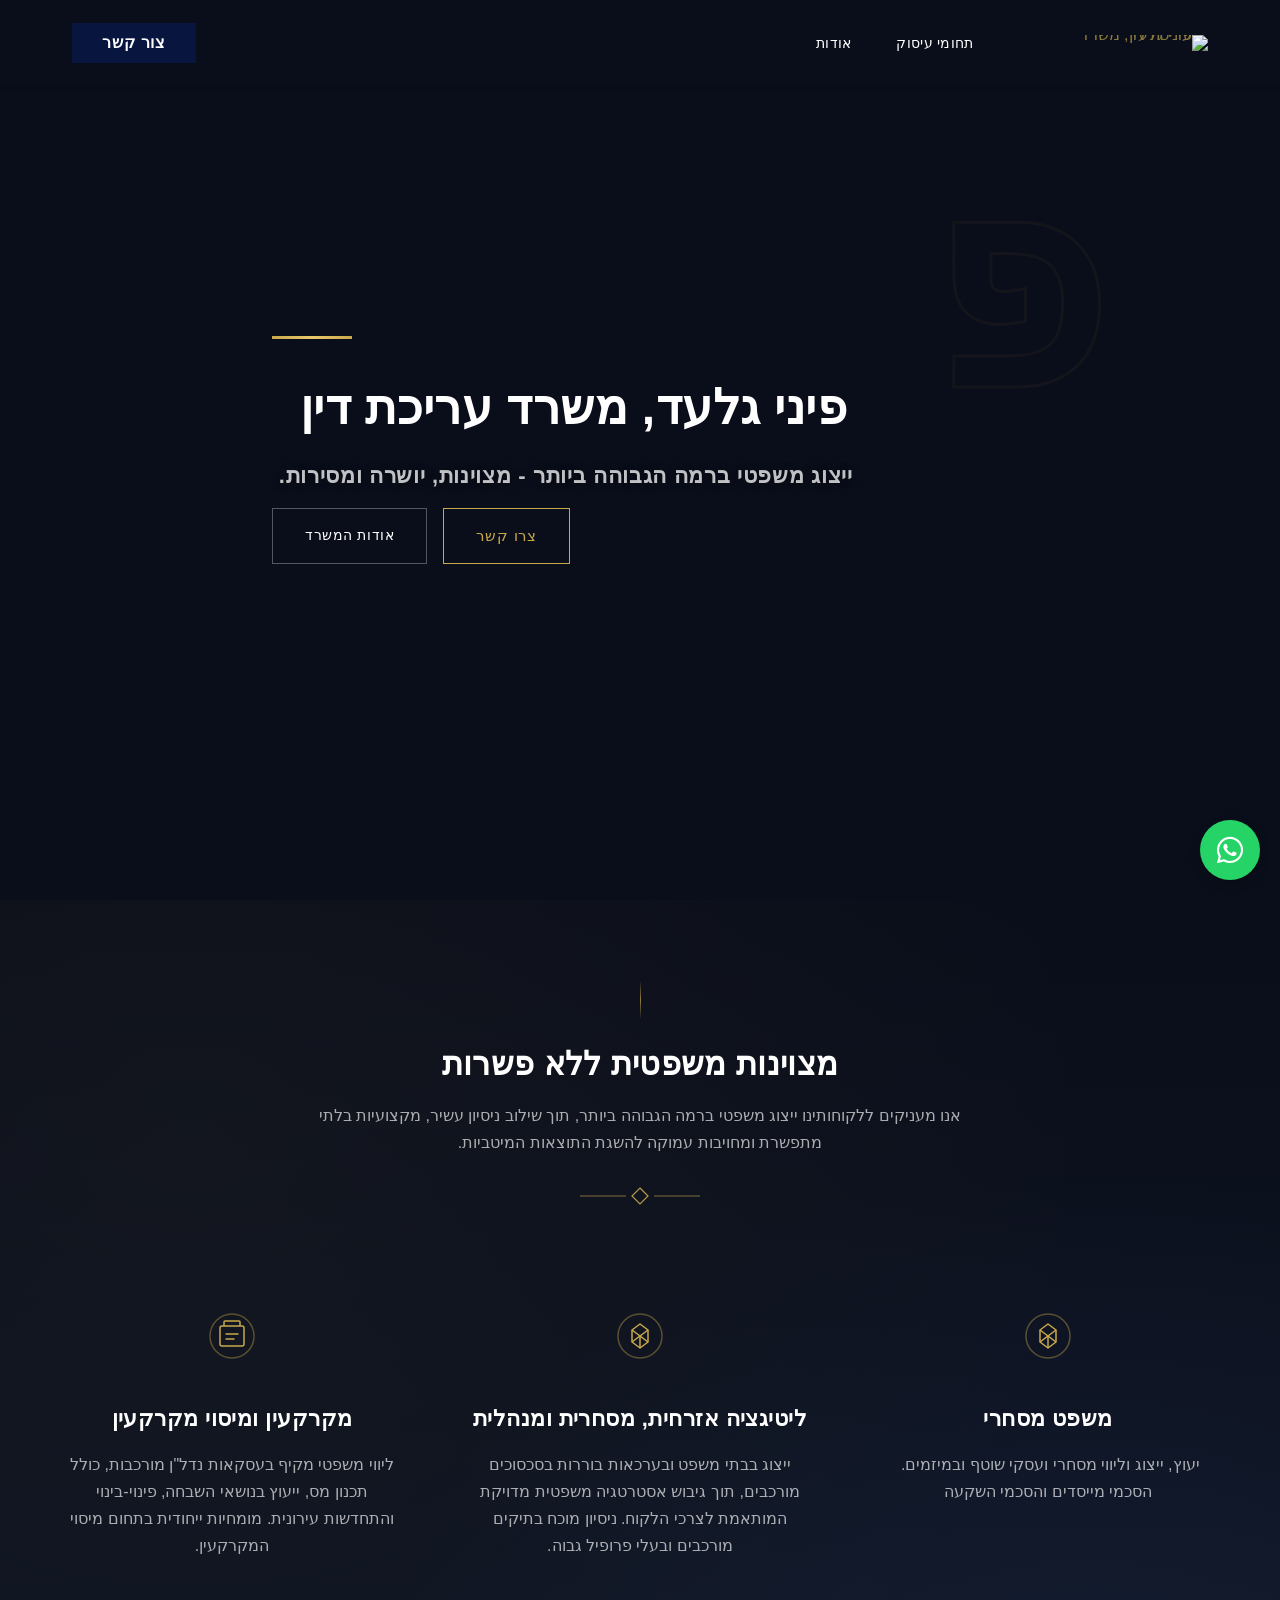
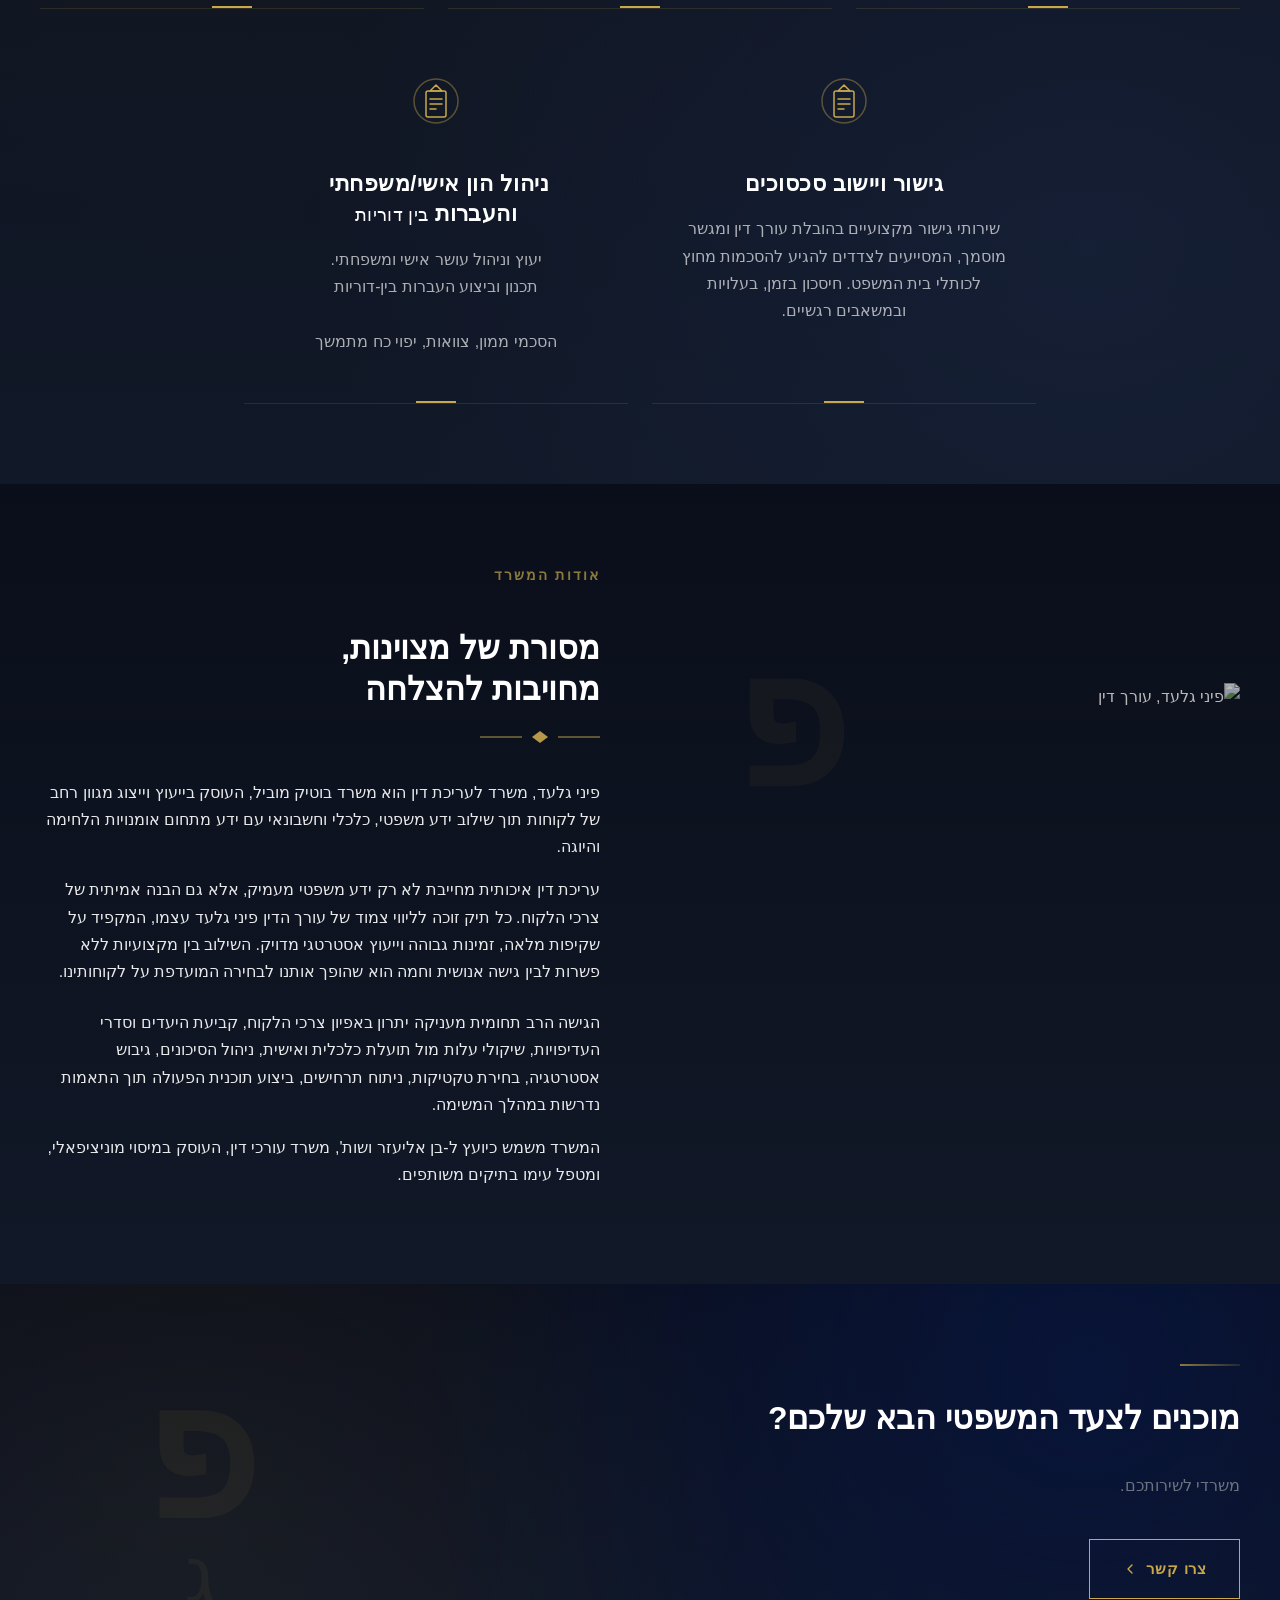
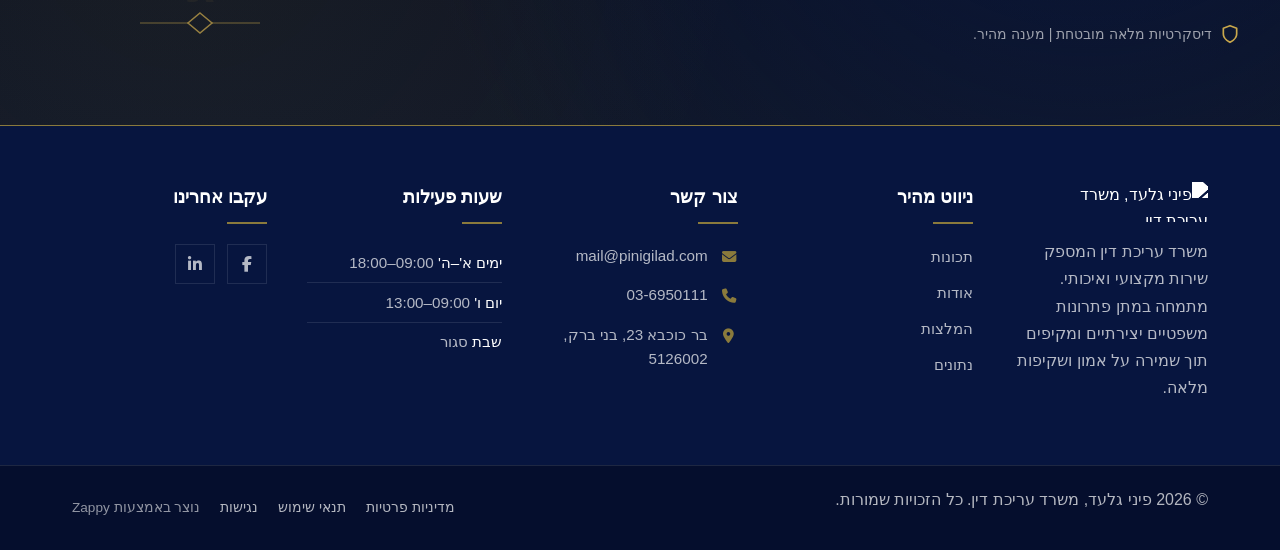
==== commit 0b8b04bc: "Incremental sync: 1 page(s) — update_text" ====
--- a/public/index.html
+++ b/public/index.html
@@ -1 +1 @@
-<!doctype html><html dir="rtl" lang="he"><head><meta charset="UTF-8"><meta content="width=device-width,initial-scale=1" name="viewport"><meta content="index, follow" name="robots"><title>פיני גלעד, משרד עריכת דין</title><meta content="ייצוג משפטי ברמה הגבוהה ביותר - מצוינות, יושרה ומסירות" name="description"><meta content="עורך דין, מקרקעין, ליטיגציה, שירותים משפטיים, בוטיק משפטי" name="keywords"><link href="/assets/favicon.ico" rel="icon" type="image/x-icon"><link href="/assets/favicon-16x16.png" rel="icon" type="image/png" sizes="16x16"><link href="/assets/favicon-32x32.png" rel="icon" type="image/png" sizes="32x32"><link href="/assets/favicon-48x48.png" rel="icon" type="image/png" sizes="48x48"><link href="/assets/favicon-192x192.png" rel="icon" type="image/png" sizes="192x192"><link href="/assets/favicon-512x512.png" rel="icon" type="image/png" sizes="512x512"><link href="/assets/apple-touch-icon.png" rel="apple-touch-icon"><script>!function(){"use strict";var t="56c78c32-c343-4bb8-944c-c3356cff8f96",e="https://api.zappy5.com/api/analytics/track",a=18e5,n=2592e6,o=!0,i=!0,r=!0;var s=function(){var e="zappy_visitor_"+t,a=null;try{if(a=localStorage.getItem(e)){var o=JSON.parse(a),i=Date.now();if(i-o.created<n)return o.lastSeen=i,localStorage.setItem(e,JSON.stringify(o)),o.id}}catch(t){console.warn("Zappy Analytics: LocalStorage not available")}var r="zv_"+Date.now()+"_"+Math.random().toString(36).substr(2,9);try{localStorage.setItem(e,JSON.stringify({id:r,created:Date.now(),lastSeen:Date.now()}))}catch(t){}return r}(),c=function(){var e="zappy_session_"+t,n=null;try{if(n=sessionStorage.getItem(e)){var o=JSON.parse(n),i=Date.now();if(i-o.timestamp<a)return o.timestamp=i,sessionStorage.setItem(e,JSON.stringify(o)),o.id}}catch(t){console.warn("Zappy Analytics: SessionStorage not available")}var r="zs_"+Date.now()+"_"+Math.random().toString(36).substr(2,9);try{sessionStorage.setItem(e,JSON.stringify({id:r,timestamp:Date.now()}))}catch(t){}return r}();function l(a,n){n=n||{};var o={website_id:t,event_type:a,page_path:window.location.pathname,referrer:document.referrer||"direct",visitor_id:s,session_id:c,metadata:n};if(navigator.sendBeacon){var i=new Blob([JSON.stringify(o)],{type:"application/json"});navigator.sendBeacon(e,i)}else fetch(e,{method:"POST",headers:{"Content-Type":"application/json"},body:JSON.stringify(o),keepalive:!0}).catch(function(t){console.warn("Zappy Analytics: Failed to track event",t)})}o&&l("pageview",{title:document.title,url:window.location.href}),i&&document.addEventListener("click",function(t){var e=t.target;if("BUTTON"===e.tagName||e.closest("button")){var a="BUTTON"===e.tagName?e:e.closest("button");l("click",{element:"button",text:a.textContent.trim().substring(0,100),id:a.id||null,class:a.className||null})}else if("A"===e.tagName||e.closest("a")){var n="A"===e.tagName?e:e.closest("a");l("navigation",{element:"link",text:n.textContent.trim().substring(0,100),href:n.href,external:n.hostname!==window.location.hostname})}},!0),r&&document.addEventListener("submit",function(t){var e=t.target;l("form_submit",{form_id:e.id||null,form_name:e.name||null,form_action:e.action||null,form_method:e.method||"GET"})},!0);var m=Date.now();window.addEventListener("beforeunload",function(){l("page_unload",{time_on_page:Math.floor((Date.now()-m)/1e3),page_path:window.location.pathname})}),window.zappyAnalytics={track:l,getVisitorId:function(){return s},getSessionId:function(){return c}}}()</script><meta content="פיני גלעד, משרד עריכת דין" property="og:title"><meta content="ייצוג משפטי ברמה הגבוהה ביותר - מצוינות, יושרה ומסירות." property="og:description"><meta content="summary_large_image" name="twitter:card"><meta content="פיני גלעד, משרד עריכת דין" name="twitter:title"><meta content="ייצוג משפטי ברמה הגבוהה ביותר - מצוינות, יושרה ומסירות." name="twitter:description"><script type="application/ld+json">{"@context":"https://schema.org","@graph":[{"@type":"LocalBusiness","@id":"https://pinigilad.com#organization","name":"פיני גלעד, משרד עריכת דין","url":"https://pinigilad.com","description":"A boutique law firm with a premium and sophisticated brand identity. The design vision is elegant and authoritative — featuring a deep dark blue background, white typography, and gold/olive accent stripes to convey trust, prestige, and exclusivity. The overall aesthetic is modern and refined, positioning the firm as a high-end legal service provider.","address":{"@type":"PostalAddress","streetAddress":"בר כוכבא 23, בני ברק, 5126002"},"contactPoint":[{"@type":"ContactPoint","contactType":"customer service","email":"mail@pinigilad.com","telephone":"03-6950111"}]},{"@type":"WebSite","@id":"https://pinigilad.com#website","url":"https://pinigilad.com","name":"פיני גלעד, משרד עריכת דין","publisher":{"@id":"https://pinigilad.com#organization"}}]}</script><meta content="website" property="og:type"><meta content="he_IL" property="og:locale"><link href="https://cdnjs.cloudflare.com/ajax/libs/font-awesome/6.4.0/css/all.min.css" rel="stylesheet"><style>.skip-link{position:absolute;top:0;left:0;transform:translateY(-200%);padding:12px 18px;background:var(--bg-dark,#1a1a1a);color:var(--text-light,#fff);font-weight:600;border-radius:0 0 8px 0;z-index:10000}.skip-link:focus{transform:none;outline:2px solid var(--ring,#fff);outline-offset:2px}:focus-visible{outline:2px solid var(--ring,currentColor);outline-offset:3px}</style><link href="/assets/favicon.ico" rel="icon" type="image/x-icon"><link href="/assets/favicon-16x16.png" rel="icon" type="image/png" sizes="16x16"><link href="/assets/favicon-32x32.png" rel="icon" type="image/png" sizes="32x32"><link href="/assets/favicon-48x48.png" rel="icon" type="image/png" sizes="48x48"><link href="/assets/favicon-192x192.png" rel="icon" type="image/png" sizes="192x192"><link href="/assets/favicon-512x512.png" rel="icon" type="image/png" sizes="512x512"><link href="/assets/apple-touch-icon.png" rel="apple-touch-icon"><link href="https://cdn.jsdelivr.net/npm/vanilla-cookieconsent@3/dist/cookieconsent.css" rel="stylesheet"><script src="https://cdn.jsdelivr.net/npm/vanilla-cookieconsent@3/dist/cookieconsent.umd.js"></script><script src="https://cdn.jsdelivr.net/gh/mickidum/acc_toolbar/acctoolbar/acctoolbar.min.js"></script><link href="/styles.css" rel="stylesheet"><script>window.ZAPPY_WEBSITE_ID="56c78c32-c343-4bb8-944c-c3356cff8f96",window.ZAPPY_API_BASE="https://api.zappy5.com"</script><style id="zappy-dropdown-submenu-styles">#navMenu li:has(.sub-menu),.nav-menu li:has(.sub-menu),.navbar li:has(.sub-menu),nav li:has(.sub-menu){position:relative}#navMenu .sub-menu,.nav-menu .sub-menu,.navbar .sub-menu,nav .sub-menu{display:block!important;position:absolute!important;top:100%;left:0;min-width:220px;background:#fff;border-radius:8px;box-shadow:0 8px 25px rgba(0,0,0,.15);padding:8px 0;opacity:0;visibility:hidden;transform:translateY(10px);transition:all .3s ease;z-index:1000;list-style:none;pointer-events:none}#navMenu li:hover>.sub-menu,.nav-menu li:hover>.sub-menu,.navbar li:hover>.sub-menu,nav li:hover>.sub-menu{opacity:1!important;visibility:visible!important;transform:translateY(0)!important;pointer-events:auto!important}.sub-menu li{list-style:none;margin:0;padding:0}.sub-menu a{display:block!important;padding:10px 16px!important;color:var(--text-dark,#333)!important;font-weight:500;text-decoration:none;white-space:nowrap;transition:background-color .2s}.sub-menu .zappy-nav-child>a{padding-left:28px!important;font-size:.9em!important;opacity:.85!important}[dir=rtl] .sub-menu .zappy-nav-child>a,html[lang=ar] .sub-menu .zappy-nav-child>a,html[lang=he] .sub-menu .zappy-nav-child>a{padding-left:10px!important;padding-right:28px!important}.sub-menu .zappy-nav-parent>a{font-weight:600!important}.sub-menu a:hover{background-color:#f5f5f5}[dir=rtl] .nav-menu .sub-menu,[dir=rtl] .navbar .sub-menu,[dir=rtl] nav .sub-menu,html[lang=ar] .nav-menu .sub-menu,html[lang=ar] .navbar .sub-menu,html[lang=ar] nav .sub-menu,html[lang=he] .nav-menu .sub-menu,html[lang=he] .navbar .sub-menu,html[lang=he] nav .sub-menu{left:auto!important;right:0!important}.sub-menu:empty,.sub-menu:not(:has(li)):not(:has(> a)),.sub-menu:not(:has(li:not(.zappy-hidden-menu-item))):not(:has(> a)){display:none!important;opacity:0!important;visibility:hidden!important;pointer-events:none!important}li:has(.menu-group-title):hover>.sub-menu{opacity:1!important;visibility:visible!important;transform:translateY(0)!important;pointer-events:auto!important}#navMenu>li>.menu-group-title,.nav-menu>li>.menu-group-title{display:inline-block;padding:.5rem 1rem;cursor:default;user-select:none}@media (max-width:768px){#navMenu .sub-menu,.nav-menu .sub-menu,.navbar .sub-menu,nav .sub-menu{position:static!important;transform:none!important;box-shadow:none!important;background:0 0!important;max-height:0;overflow:hidden;opacity:0;visibility:hidden;transition:max-height .3s ease,opacity .3s ease;padding:0!important;border-radius:0!important}#navMenu .sub-menu.mobile-expanded,.nav-menu .sub-menu.mobile-expanded,.navbar .sub-menu.mobile-expanded{max-height:none!important;overflow-y:visible!important;opacity:1!important;visibility:visible!important;padding:8px 0 8px 16px!important}[dir=rtl] .sub-menu.mobile-expanded,html[lang=he] .sub-menu.mobile-expanded{padding:8px 16px 8px 0!important}#navMenu li:hover>.sub-menu,.nav-menu li:hover>.sub-menu,.navbar li:hover>.sub-menu,nav li:hover>.sub-menu{opacity:0;visibility:hidden;pointer-events:none}#navMenu li>.sub-menu.mobile-expanded,.nav-menu li>.sub-menu.mobile-expanded,.navbar li>.sub-menu.mobile-expanded,nav li>.sub-menu.mobile-expanded{opacity:1!important;visibility:visible!important;pointer-events:auto!important}#navMenu li:has(.sub-menu),.nav-menu li:has(.sub-menu),.navbar li:has(.sub-menu),nav li:has(.sub-menu){display:flex!important;flex-wrap:wrap!important;align-items:center!important;position:relative!important;min-height:44px!important}#navMenu li:has(.sub-menu)>a,.nav-menu li:has(.sub-menu)>a,.navbar li:has(.sub-menu)>a,nav li:has(.sub-menu)>a{flex:1!important;min-width:0!important}#navMenu li:has(.sub-menu)>.menu-group-title,.nav-menu li:has(.sub-menu)>.menu-group-title,.navbar li:has(.sub-menu)>.menu-group-title,nav li:has(.sub-menu)>.menu-group-title{flex:1!important;min-width:0!important;padding:0!important;line-height:inherit!important}#navMenu li:has(.sub-menu)>.sub-menu,.nav-menu li:has(.sub-menu)>.sub-menu,.navbar li:has(.sub-menu)>.sub-menu,nav li:has(.sub-menu)>.sub-menu{flex-basis:100%!important;width:100%!important}#navMenu li:has(.sub-menu)>a [class*=arrow],#navMenu li:has(.sub-menu)>a [class*=chevron],.nav-menu li:has(.sub-menu)>a .fa-angle-down,.nav-menu li:has(.sub-menu)>a .fa-chevron-down,.nav-menu li:has(.sub-menu)>a [class*=arrow],.nav-menu li:has(.sub-menu)>a [class*=chevron],nav li:has(.sub-menu)>a [class*=arrow],nav li:has(.sub-menu)>a [class*=chevron]{display:none!important;visibility:hidden!important}.mobile-submenu-toggle{display:flex!important;align-items:center!important;justify-content:center!important;width:44px!important;height:auto!important;background:0 0!important;border:none!important;cursor:pointer!important;color:var(--text-light)!important;position:static!important;flex-shrink:0!important;align-self:stretch!important;z-index:2!important;padding:0!important;margin:0!important}.mobile-submenu-toggle::after{content:''!important;width:0!important;height:0!important;border-left:6px solid transparent!important;border-right:6px solid transparent!important;border-top:7px solid currentColor!important;transition:transform .3s ease!important}.mobile-submenu-toggle.expanded::after{transform:rotate(180deg)!important}.sub-menu a{padding:10px 0!important;display:block!important;color:var(--text-light)!important;white-space:normal!important}.sub-menu .zappy-nav-child>a{padding-left:28px!important;font-size:.9em!important;opacity:.85!important}[dir=rtl] .sub-menu .zappy-nav-child>a,html[lang=ar] .sub-menu .zappy-nav-child>a,html[lang=he] .sub-menu .zappy-nav-child>a{padding-left:0!important;padding-right:28px!important}.sub-menu .zappy-nav-parent>a{font-weight:600!important}#navMenu.active,.nav-menu.active{max-width:100vw!important;overflow-x:hidden!important;box-sizing:border-box!important}.navbar .sub-menu li a,.zappy-products-dropdown .sub-menu a,nav.navbar .sub-menu li a{color:var(--text-light)!important}}@media (min-width:769px){.mobile-submenu-toggle{display:none!important}}</style><style id="zappy-widget-visibility">html[dir=rtl] .whatsapp-float{right:20px!important;left:auto!important}html:not([dir]) .whatsapp-float,html[dir=ltr] .whatsapp-float{left:20px!important;right:auto!important}html[dir=rtl] #mic-access-tool-general-button,html[dir=rtl] #mic-init-access-tool #mic-access-tool-general-button,html[dir=rtl] #mic-init-access-tool .mic-access-tool-general-button,html[dir=rtl] ._access-icon,html[dir=rtl] .mic-access-tool-general-button{left:20px!important;right:auto!important}html:not([dir]) #mic-access-tool-general-button,html:not([dir]) #mic-init-access-tool #mic-access-tool-general-button,html:not([dir]) #mic-init-access-tool .mic-access-tool-general-button,html:not([dir]) ._access-icon,html:not([dir]) .mic-access-tool-general-button,html[dir=ltr] #mic-access-tool-general-button,html[dir=ltr] #mic-init-access-tool #mic-access-tool-general-button,html[dir=ltr] #mic-init-access-tool .mic-access-tool-general-button,html[dir=ltr] ._access-icon,html[dir=ltr] .mic-access-tool-general-button{right:20px!important;left:auto!important}@media (max-width:768px){.whatsapp-float{display:flex!important}}@media (min-width:769px){.whatsapp-float{display:flex!important}}@media (max-width:768px){#mic-access-tool-general-button,#mic-init-access-tool #mic-access-tool-general-button,#mic-init-access-tool .mic-access-tool-general-button,._access-icon,.mic-access-tool-general-button{display:flex!important;visibility:visible!important;opacity:1!important;pointer-events:auto!important}#mic-access-tool-box.opened-mic-access-tool,#mic-init-access-tool #mic-access-tool-box.opened-mic-access-tool,.mic-access-tool-box.opened-mic-access-tool{visibility:visible!important;opacity:1!important;pointer-events:auto!important}}@media (min-width:769px){#mic-access-tool-general-button,#mic-init-access-tool #mic-access-tool-general-button,#mic-init-access-tool .mic-access-tool-general-button,._access-icon,.mic-access-tool-general-button{display:flex!important;visibility:visible!important;opacity:1!important;pointer-events:auto!important}#mic-access-tool-box.opened-mic-access-tool,#mic-init-access-tool #mic-access-tool-box.opened-mic-access-tool,.mic-access-tool-box.opened-mic-access-tool{visibility:visible!important;opacity:1!important;pointer-events:auto!important}}</style></head><body><a href="#main" class="skip-link">דלג לתוכן הראשי</a><nav class="navbar" dir="rtl"><button aria-label="Menu" class="mobile-toggle" id="mobileToggle"><svg viewBox="0 0 24 24" fill="none" class="hamburger-icon" height="24" width="24"><path d="M3 12h18M3 6h18M3 18h18" stroke="currentColor" stroke-width="2" stroke-linecap="round"></path></svg> <svg viewBox="0 0 24 24" fill="none" class="close-icon" height="24" width="24" style="display:none"><path d="M18 6L6 18M6 6l12 12" stroke="currentColor" stroke-width="2" stroke-linecap="round"></path></svg></button> <button aria-label="Call" class="phone-header-btn" data-phone="036950111"><svg viewBox="0 0 24 24" fill="currentColor" height="20" width="20"><path d="M22 16.92v3a2 2 0 0 1-2.18 2 19.79 19.79 0 0 1-8.63-3.07 19.5 19.5 0 0 1-6-6 19.79 19.79 0 0 1-3.07-8.67A2 2 0 0 1 4.11 2h3a2 2 0 0 1 2 1.72 12.84 12.84 0 0 0 .7 2.81 2 2 0 0 1-.45 2.11L8.09 9.91a16 16 0 0 0 6 6l1.27-1.27a2 2 0 0 1 2.11-.45 12.84 12.84 0 0 0 2.81.7A2 2 0 0 1 22 16.92z"></path></svg></button><div class="nav-container"><div class="nav-right-group"><div class="nav-brand"><a href="/" class="logo-link"><img alt="פיני גלעד, משרד עריכת דין" src="/assets/site---------image-1.webp" class="logo"></a></div><ul class="nav-menu" id="navMenu"><li><a href="#features">תחומי עיסוק</a></li><li><a href="#about">אודות</a></li></ul></div><div class="nav-cta-container"><a href="#cta" class="nav-cta-btn">צור קשר</a></div></div></nav><script>window.addEventListener("load",function(){const e=document.querySelector(".navbar, nav, header");if(!e)return void console.log("[Navbar] Navbar element not found");let t=document.getElementById("mobileToggle")||document.querySelector(".mobile-toggle")||document.querySelector(".hamburger")||document.querySelector(".hamburger-menu")||document.querySelector(".menu-toggle")||document.querySelector(".burger-menu")||document.querySelector('[aria-label="Menu"]')||document.querySelector('[aria-label="תפריט"]');const n=document.querySelector(".phone-header-btn"),o=window.getComputedStyle(e);let r=o.backgroundColor;if(console.log("[Navbar] Initial navbar background:",r),"transparent"===r||"rgba(0, 0, 0, 0)"===r||r.startsWith("rgba")&&r.includes(", 0)")){const e=o.backgroundImage;if(e&&"none"!==e)console.log("[Navbar] Navbar has background image/gradient, using dark text"),r="rgb(240, 240, 240)";else{const e=window.getComputedStyle(document.body).backgroundColor;console.log("[Navbar] Navbar transparent, using body background:",e),r=e}}const a=r.match(/\d+/g);if(a&&a.length>=3){const e=(.299*parseInt(a[0])+.587*parseInt(a[1])+.114*parseInt(a[2]))/255;console.log("[Navbar] Mobile button colors preserved from Claude CSS (luminance:",e.toFixed(2)+")");const o=document.createElement("style");o.id="zappy-mobile-nav-fix";document.documentElement.lang;document.documentElement.dir,o.textContent='\n        /* Hide mobile buttons on desktop, show only on mobile */\n        @media (min-width: 769px) {\n          .mobile-toggle,\n          .phone-header-btn {\n            display: none !important;\n          }\n        }\n        \n        /* Show and position mobile buttons correctly on mobile */\n        @media (max-width: 768px) {\n          .navbar,\n          nav.navbar {\n            min-height: 70px !important;\n          }\n\n          .mobile-toggle,\n          .phone-header-btn {\n            position: absolute !important;\n            top: 0 !important;\n            bottom: 0 !important;\n            margin-top: auto !important;\n            margin-bottom: auto !important;\n            transform: none !important;\n            z-index: 1001 !important;\n            display: flex !important;\n            align-items: center !important;\n            justify-content: center !important;\n            width: 36px !important;\n            height: 36px !important;\n            border-radius: 50% !important;\n            border: none !important;\n            cursor: pointer !important;\n            padding: 6px !important;\n            background: none !important;\n            color: var(--nav-text, var(--text-light)) !important;\n            touch-action: manipulation !important;\n            -webkit-tap-highlight-color: transparent !important;\n          }\n\n          html[data-zappy-site-type="ecommerce"] .phone-header-btn,\n          body[data-zappy-site-type="ecommerce"] .phone-header-btn,\n          html[data-zappy-site-type="ecommerce"] header .phone-header-btn,\n          html[data-zappy-site-type="ecommerce"] nav .phone-header-btn {\n            display: none !important;\n            visibility: hidden !important;\n            width: 0 !important;\n            height: 0 !important;\n            min-width: 0 !important;\n            overflow: hidden !important;\n          }\n          \n          /* LTR positioning (default): hamburger LEFT, phone RIGHT */\n          html:not([dir="rtl"]):not([lang="he"]):not([lang="ar"]) .mobile-toggle,\n          html[dir="ltr"] .mobile-toggle {\n            left: 12px !important;\n            right: auto !important;\n          }\n          html:not([dir="rtl"]):not([lang="he"]):not([lang="ar"]) .phone-header-btn,\n          html[dir="ltr"] .phone-header-btn {\n            right: 12px !important;\n            left: auto !important;\n          }\n          \n          /* RTL positioning: hamburger RIGHT, phone LEFT */\n          html[dir="rtl"] .mobile-toggle,\n          html[lang="he"] .mobile-toggle,\n          html[lang="ar"] .mobile-toggle {\n            right: 12px !important;\n            left: auto !important;\n          }\n          html[dir="rtl"] .phone-header-btn,\n          html[lang="he"] .phone-header-btn,\n          html[lang="ar"] .phone-header-btn {\n            left: 12px !important;\n            right: auto !important;\n          }\n          \n          /* CRITICAL: Ensure nav-container has min-height on mobile */\n          /* All children are positioned absolutely/fixed on mobile, so height:auto collapses to 0 */\n          .nav-container {\n            min-height: 70px !important;\n            position: relative !important;\n          }\n          \n          /* Ensure SVG icons are properly sized and inherit color */\n          .mobile-toggle svg,\n          .phone-header-btn svg {\n            width: 24px !important;\n            height: 24px !important;\n            /* Don\'t force display - let JavaScript control hamburger/close toggle */\n          }\n          \n          /* Reset nav-cta-container on mobile - remove desktop box-shadow/padding */\n          /* that creates a visible ghost box when CTA button is hidden */\n          .nav-cta-container {\n            box-shadow: none !important;\n            padding: 0 !important;\n          }\n          \n          /* Hide nav-cta-container entirely on mobile when there\'s no lang-switcher */\n          /* (only the CTA button is inside, and it\'s hidden on mobile) */\n          .nav-cta-container:not(:has(.lang-switcher)) {\n            display: none !important;\n          }\n          \n          /* CRITICAL: Prevent hero image fade gradient from bleeding over headline text */\n          /* The .image-fade-gradient has bottom: -30px (extends below parent) */\n          /* On mobile stacked layout, this overlaps the h1 text below the image */\n          .hero-image-column {\n            overflow: hidden !important;\n          }\n          .image-fade-gradient {\n            bottom: 0 !important;\n          }\n          \n          /* Hide desktop language switcher on mobile - hamburger menu handles it */\n          /* High specificity to override stored CSS */\n          .lang-switcher,\n          .nav-cta-container .lang-switcher,\n          .nav-container .lang-switcher,\n          .navbar .lang-switcher,\n          .navbar .nav-cta-container .lang-switcher {\n            display: none !important;\n          }\n        }\n      ';const r=document.getElementById("zappy-mobile-nav-fix");r&&r.remove(),document.head.appendChild(o),console.log("[Navbar] Critical CSS injected for mobile nav positioning");const i=window.innerWidth<=768;if(t){const e=t.querySelector(".hamburger-icon"),n=t.querySelector(".close-icon");e&&(e.style.setProperty("width","24px","important"),e.style.setProperty("height","24px","important"),e.style.setProperty("display","block","important")),n&&(n.style.setProperty("width","24px","important"),n.style.setProperty("height","24px","important"),n.style.setProperty("display","none","important")),i?(t.style.setProperty("position","absolute","important"),t.style.setProperty("top","0","important"),t.style.setProperty("bottom","0","important"),t.style.setProperty("margin-top","auto","important"),t.style.setProperty("margin-bottom","auto","important"),t.style.setProperty("transform","none","important"),t.style.setProperty("z-index","1001","important"),t.style.removeProperty("left"),t.style.removeProperty("right"),console.log("[Navbar] Mobile toggle positioning applied (mobile viewport)")):(t.style.removeProperty("position"),t.style.removeProperty("top"),t.style.removeProperty("transform"),t.style.removeProperty("z-index"),t.style.removeProperty("left"),t.style.removeProperty("right"),console.log("[Navbar] Desktop viewport - cleared mobile toggle inline positioning"))}if(n){const e=n.querySelector("svg");e&&(e.style.width="24px",e.style.height="24px",e.setAttribute("width","24"),e.setAttribute("height","24")),i?(n.style.setProperty("position","absolute","important"),n.style.setProperty("top","0","important"),n.style.setProperty("bottom","0","important"),n.style.setProperty("margin-top","auto","important"),n.style.setProperty("margin-bottom","auto","important"),n.style.setProperty("transform","none","important"),n.style.setProperty("z-index","1001","important"),n.style.removeProperty("left"),n.style.removeProperty("right"),console.log("[Navbar] Phone button positioning applied (mobile viewport)")):(n.style.removeProperty("position"),n.style.removeProperty("top"),n.style.removeProperty("transform"),n.style.removeProperty("z-index"),n.style.removeProperty("left"),n.style.removeProperty("right"),console.log("[Navbar] Desktop viewport - cleared phone button inline positioning"))}}else console.log("[Navbar] Could not parse background color:",r);t=document.getElementById("mobileToggle")||document.querySelector(".mobile-toggle")||document.querySelector(".hamburger")||document.querySelector(".hamburger-menu")||document.querySelector(".menu-toggle")||document.querySelector(".burger-menu")||document.querySelector('[aria-label="Menu"]')||document.querySelector('[aria-label="תפריט"]');const i=document.getElementById("navMenu")||document.querySelector(".nav-menu")||document.querySelector(".nav-links")||document.querySelector("nav ul:not(.submenu)");if(!t||!i)return void console.log("[Navbar] Mobile toggle or menu not found:",{toggle:!!t,menu:!!i});i.id||(i.id="navMenu"),console.log("[Navbar] Initializing mobile menu...");const l=t.cloneNode(!0);t.parentNode.replaceChild(l,t);var s=0;function p(e){var t=Date.now();t-s<300||(s=t,function(e){e.preventDefault(),e.stopPropagation();const t=l.querySelector(".hamburger-icon"),n=l.querySelector(".close-icon");i.classList.contains("active")?(i.classList.remove("active"),t&&t.style.setProperty("display","block","important"),n&&n.style.setProperty("display","none","important"),document.body.style.overflow="",console.log("[Navbar] Menu closed")):(i.classList.add("active"),t&&t.style.setProperty("display","none","important"),n&&n.style.setProperty("display","block","important"),document.body.style.overflow="hidden",console.log("[Navbar] Menu opened"))}(e))}l.addEventListener("click",p),l.addEventListener("touchend",p),i.querySelectorAll("a").forEach(function(e){e.addEventListener("click",function(){if("#"===this.getAttribute("href"))return;const e=l.querySelector(".hamburger-icon"),t=l.querySelector(".close-icon");i.classList.remove("active"),e&&e.style.setProperty("display","block","important"),t&&t.style.setProperty("display","none","important"),document.body.style.overflow="",console.log("[Navbar] Menu closed (link clicked)")})});var m=i.querySelectorAll(".dropdown-toggle");m.forEach(function(e){e.addEventListener("click",function(e){e.preventDefault(),e.stopPropagation();var t=this.closest(".nav-dropdown");t&&(t.parentNode.querySelectorAll(".nav-dropdown.open").forEach(function(e){e!==t&&e.classList.remove("open")}),t.classList.toggle("open"),console.log("[Navbar] Dropdown toggled:",t.classList.contains("open")?"open":"closed"))})}),document.addEventListener("click",function(e){e.target.closest(".nav-dropdown")||document.querySelectorAll(".nav-dropdown.open").forEach(function(e){e.classList.remove("open")})}),console.log("[Navbar] Dropdown handlers initialized for "+m.length+" dropdowns"),n&&n.addEventListener("click",function(){const e=document.querySelectorAll('a[href^="tel:"]'),t=e.length>0?e[0].getAttribute("href").replace("tel:",""):"+972-3-6950111";window.location.href="tel:"+t,console.log("[Navbar] Phone button clicked")}),console.log("[Navbar] Mobile menu initialized successfully")})</script><main id="main"><section class="index-hero-section" data-band-index="0" data-layout-spec="דף הבית-hero" id="hero" data-hero-type="fullscreen-scrim"><div style="position:absolute !important;top:0px !important;left:0px !important;width:100% !important;height:100% !important;max-width:none !important;margin-left:0px !important;margin-right:0px !important;display:block !important;z-index:1 !important;overflow:hidden !important" data-element-id="img-1780470851566-zgbbdwr7w" data-element-type="image" data-zappy-wrapper-margins-applied="true" data-zappy-zoom-clip="true" data-zappy-zoom-wrapper="true" data-zappy-zoom-wrapper-width-mode="full"><img alt="משרד עורכי דין יוקרתי" src="/assets/site-index-hero-image-1.webp" class="hero-bg-image" data-element-id="img-1780470851566-zgbbdwr7w" data-element-type="image" data-context="A wide, luxurious dark navy law firm office interior with rich wood paneling, leather chairs, a stately desk, and warm gold accent lighting. The atmosphere is prestigious, sophisticated, and authoritative." data-hero-background="true" data-hero-bg="true" data-placeholder="index-hero-image-1" data-zappy-zoom="1" fetchpriority="high" height="600" loading="eager" style="object-position:50% 0%;margin:0px !important;position:absolute !important;left:0% !important;top:0% !important;width:100% !important;height:100% !important;max-width:none !important;max-height:none !important;display:block !important;object-fit:cover !important" width="1200"></div><div class="hero-overlay"></div><div class="hero-watermark" aria-hidden="true"><svg viewBox="0 0 200 200" xmlns="http://www.w3.org/2000/svg" aria-hidden="true" data-no-icon-edit="true"><text fill="none" font-family="serif" font-size="140" font-weight="700" opacity="0.06" text-anchor="middle" x="50%" y="50%" dominant-baseline="central" stroke="#C9A84C" stroke-width="1.5">פ</text></svg></div><div class="hero-content"><div class="hero-accent-line" aria-hidden="true"></div><h1 class="hero-headline" style="text-align:right">פיני גלעד, משרד עריכת דין&nbsp;&nbsp;</h1><h3 class="hero-subheadline">ייצוג משפטי ברמה הגבוהה ביותר - מצוינות, יושרה ומסירות.&nbsp;</h3><div class="hero-cta-group"><a href="#cta" class="hero-cta btn-primary" data-element-id="btn-1780470851563-ompcne2nz" data-element-type="button" data-native-element="true" style="outline:none">צרו קשר</a> <a href="#about" class="hero-cta btn-secondary" data-element-id="btn-1780470851563-lequ5cqtf" data-element-type="button" data-native-element="true">אודות המשרד</a></div></div></section><section class="index-features-section" data-band-index="1" data-layout-spec="דף הבית-features" id="features"><div class="index-features-section__container" id="zappy-section-2"><div class="index-features-section__header" id="zappy-section-3"><div class="index-features-section__accent-line" id="zappy-section-4"></div><h2 class="index-features-section__title">מצוינות משפטית ללא פשרות</h2><p class="index-features-section__subtitle">אנו מעניקים ללקוחותינו ייצוג משפטי ברמה הגבוהה ביותר, תוך שילוב ניסיון עשיר, מקצועיות בלתי מתפשרת ומחויבות עמוקה להשגת התוצאות המיטביות.</p><div class="index-features-section__diamond-separator" id="zappy-section-5" aria-hidden="true" data-no-icon-edit="true"><svg viewBox="0 0 120 24" xmlns="http://www.w3.org/2000/svg"><line opacity="0.6" stroke="#C9A84C" stroke-width="1" x1="0" x2="46" y1="12" y2="12"></line><polygon fill="none" opacity="0.9" points="60,4 68,12 60,20 52,12" stroke="#C9A84C" stroke-width="1.2"></polygon><line opacity="0.6" stroke="#C9A84C" stroke-width="1" x1="74" x2="120" y1="12" y2="12"></line></svg></div></div><div class="index-features-section__grid zappy-preserve-css-grid" id="zappy-auto-grid-1780470851594-zvlaoi" data-original-gap="24px" data-original-item-width="384" data-zappy-auto-grid="true" data-zappy-explicit-columns="true" style="--zappy-grid-cols:repeat(3, minmax(0, 1fr));grid-template-columns:repeat(3, minmax(0, 1fr));align-items:stretch !important;display:grid"><article class="index-features-section__card" data-grid-item-index="0" id="zappy-section-7-add-1780564792360-b4vzpq" style="background-color:rgba(0, 0, 0, 0) !important;padding:32px 24px !important;box-sizing:border-box;grid-area:auto !important"><div class="index-features-section__card-icon-wrapper" id="zappy-section-8-add-1780564792360-b4vzpq"><svg viewBox="0 0 48 48" fill="none" class="index-features-section__card-icon" data-element-type="icon" data-icon-type="svg" xmlns="http://www.w3.org/2000/svg" data-element-id="icon-1780564792361-dfkrmultz"><circle cx="24" cy="24" opacity="0.4" r="22" stroke="#C9A84C" stroke-width="1.5"></circle><path d="M16 30V18L24 12L32 18V30L24 36L16 30Z" stroke="#C9A84C" stroke-width="1.5" stroke-linejoin="round"></path><path d="M24 36V24" stroke="#C9A84C" stroke-width="1.5"></path><path d="M16 30L24 24L32 30" stroke="#C9A84C" stroke-width="1.5"></path><path d="M24 24L32 18" stroke="#C9A84C" stroke-width="1.5"></path><path d="M24 24L16 18" stroke="#C9A84C" stroke-width="1.5"></path></svg></div><h3 class="index-features-section__card-title">משפט מסחרי</h3><p class="index-features-section__card-text">יעוץ, ייצוג וליווי מסחרי ועסקי שוטף ובמיזמים.&nbsp;<br>הסכמי מייסדים והסכמי השקעה</p><div class="index-features-section__card-border" id="zappy-section-9-add-1780564792360-b4vzpq"></div></article><article class="index-features-section__card" data-grid-item-index="1" id="zappy-section-7"><div class="index-features-section__card-icon-wrapper" id="zappy-section-8"><svg viewBox="0 0 48 48" fill="none" class="index-features-section__card-icon" data-element-type="icon" data-icon-type="svg" xmlns="http://www.w3.org/2000/svg"><circle cx="24" cy="24" opacity="0.4" r="22" stroke="#C9A84C" stroke-width="1.5"></circle><path d="M16 30V18L24 12L32 18V30L24 36L16 30Z" stroke="#C9A84C" stroke-width="1.5" stroke-linejoin="round"></path><path d="M24 36V24" stroke="#C9A84C" stroke-width="1.5"></path><path d="M16 30L24 24L32 30" stroke="#C9A84C" stroke-width="1.5"></path><path d="M24 24L32 18" stroke="#C9A84C" stroke-width="1.5"></path><path d="M24 24L16 18" stroke="#C9A84C" stroke-width="1.5"></path></svg></div><h3 class="index-features-section__card-title">ליטיגציה אזרחית, מסחרית ומנהלית</h3><p class="index-features-section__card-text">ייצוג בבתי משפט ובערכאות בוררות בסכסוכים מורכבים, תוך גיבוש אסטרטגיה משפטית מדויקת המותאמת לצרכי הלקוח. ניסיון מוכח בתיקים מורכבים ובעלי פרופיל גבוה.</p><div class="index-features-section__card-border" id="zappy-section-9"></div></article><article class="index-features-section__card" data-grid-item-index="2" id="zappy-section-10"><div class="index-features-section__card-icon-wrapper" id="zappy-section-11"><svg viewBox="0 0 48 48" fill="none" class="index-features-section__card-icon" data-element-type="icon" data-icon-type="svg" xmlns="http://www.w3.org/2000/svg"><circle cx="24" cy="24" opacity="0.4" r="22" stroke="#C9A84C" stroke-width="1.5"></circle><rect height="20" rx="2" stroke="#C9A84C" stroke-width="1.5" width="24" x="12" y="14"></rect><path d="M16 14V10C16 9.44772 16.4477 9 17 9H31C31.5523 9 32 9.44772 32 10V14" stroke="#C9A84C" stroke-width="1.5"></path><path d="M18 22H30" stroke="#C9A84C" stroke-width="1.5" stroke-linecap="round"></path><path d="M18 27H26" stroke="#C9A84C" stroke-width="1.5" stroke-linecap="round"></path></svg></div><h3 class="index-features-section__card-title">מקרקעין ומיסוי מקרקעין</h3><p class="index-features-section__card-text">ליווי משפטי מקיף בעסקאות נדל"ן מורכבות, כולל תכנון מס, ייעוץ בנושאי השבחה, פינוי-בינוי והתחדשות עירונית. מומחיות ייחודית בתחום מיסוי המקרקעין.</p><div class="index-features-section__card-border" id="zappy-section-12"></div></article><article class="index-features-section__card" data-grid-item-index="3" id="zappy-section-13"><div class="index-features-section__card-icon-wrapper" id="zappy-section-14"><svg viewBox="0 0 48 48" fill="none" class="index-features-section__card-icon" data-element-type="icon" data-icon-type="svg" xmlns="http://www.w3.org/2000/svg"><circle cx="24" cy="24" opacity="0.4" r="22" stroke="#C9A84C" stroke-width="1.5"></circle><path d="M24 8L30 14H18L24 8Z" stroke="#C9A84C" stroke-width="1.5" stroke-linejoin="round"></path><rect height="26" rx="2" stroke="#C9A84C" stroke-width="1.5" width="20" x="14" y="14"></rect><path d="M18 22H30" stroke="#C9A84C" stroke-width="1.5" stroke-linecap="round"></path><path d="M18 27H30" stroke="#C9A84C" stroke-width="1.5" stroke-linecap="round"></path><path d="M18 32H24" stroke="#C9A84C" stroke-width="1.5" stroke-linecap="round"></path></svg></div><h3 class="index-features-section__card-title">גישור ויישוב סכסוכים</h3><p class="index-features-section__card-text">שירותי גישור מקצועיים בהובלת עורך דין ומגשר מוסמך, המסייעים לצדדים להגיע להסכמות מחוץ לכותלי בית המשפט. חיסכון בזמן, בעלויות ובמשאבים רגשיים.</p><div class="index-features-section__card-border" id="zappy-section-15"></div></article><article class="index-features-section__card" data-grid-item-index="4" id="zappy-section-13-add-1780564904406-wm5d3t" style="box-sizing:border-box;background-color:rgba(0, 0, 0, 0) !important;padding:32px 24px !important;grid-area:auto !important"><div class="index-features-section__card-icon-wrapper" id="zappy-section-14-add-1780564904406-wm5d3t"><svg viewBox="0 0 48 48" fill="none" class="index-features-section__card-icon" data-element-type="icon" data-icon-type="svg" xmlns="http://www.w3.org/2000/svg" data-element-id="icon-1780564904406-jkg494463"><circle cx="24" cy="24" opacity="0.4" r="22" stroke="#C9A84C" stroke-width="1.5"></circle><path d="M24 8L30 14H18L24 8Z" stroke="#C9A84C" stroke-width="1.5" stroke-linejoin="round"></path><rect height="26" rx="2" stroke="#C9A84C" stroke-width="1.5" width="20" x="14" y="14"></rect><path d="M18 22H30" stroke="#C9A84C" stroke-width="1.5" stroke-linecap="round"></path><path d="M18 27H30" stroke="#C9A84C" stroke-width="1.5" stroke-linecap="round"></path><path d="M18 32H24" stroke="#C9A84C" stroke-width="1.5" stroke-linecap="round"></path></svg></div><h3 class="index-features-section__card-title">ניהול הון אישי/משפחתי&nbsp;<br>והעברות&nbsp;<span style="font-size:1.15rem;font-weight:500;letter-spacing:0.02em;background-color:rgba(0, 0, 0, 0)">בין דוריות</span></h3><p class="index-features-section__card-text">יעוץ וניהול עושר אישי ומשפחתי.<br>תכנון וביצוע העברות בין-דוריות<br><br>הסכמי ממון, צוואות, יפוי כח מתמשך</p><div class="index-features-section__card-border" id="zappy-section-15-add-1780564904406-wm5d3t"></div></article></div><div class="index-features-section__watermark" id="zappy-section-16" aria-hidden="true" data-no-icon-edit="true"><svg viewBox="0 0 200 200" xmlns="http://www.w3.org/2000/svg"><text fill="#C9A84C" font-family="serif" font-size="140" font-weight="700" opacity="0.03" text-anchor="middle" x="100" y="110">PG</text></svg></div></div></section><section class="index-about-section" data-band-index="2" data-layout-spec="דף הבית-about" id="about" dir="rtl" style="min-height:765.402px !important"><div class="index-about-section__container" id="zappy-section-18"><div class="index-about-section__image-col" id="zappy-section-19"><div class="index-about-section__image-wrapper" id="zappy-section-20"><div style="position:relative !important;overflow:hidden !important;width:540px !important;max-width:100% !important;margin-left:auto !important;margin-right:auto !important;height:403px !important;display:block !important" data-element-id="img-1780472347746-4g7udxjbd" data-element-type="image" data-zappy-wrapper-margins-applied="true" data-zappy-zoom-clip="true" data-zappy-zoom-wrapper="true" data-zappy-zoom-wrapper-width-mode="px" data-zappy-zoom-wrapper-align="center" data-zappy-zoom-wrapper-height="403px" data-zappy-zoom-wrapper-width="540px"><img alt="פיני גלעד, עורך דין" src="/assets/site-index-service-image-1-1780472381532-1ud0kr.webp?v=1780472383661" data-element-id="img-1780472347746-4g7udxjbd" data-element-type="image" data-context="A sophisticated portrait of attorney Pini Gilad in a dark navy suit, standing confidently with arms crossed in a modern law office with warm ambient lighting, bookshelves, and subtle gold accents. Professional, trustworthy, premium legal services." data-placeholder="index-about-image-1" data-zappy-zoom="1" height="400" style="display:block;object-fit:cover;object-position:50% 50% !important;margin:0px !important;left:-0.0013828% !important;top:0% !important;width:100.003% !important;height:100% !important;max-width:none !important;max-height:none !important" width="600" data-zappy-object-position="50% 50%" data-zappy-original-height="402.98614501953125" data-zappy-original-width="540" decoding="async"></div><svg viewBox="0 0 200 200" xmlns="http://www.w3.org/2000/svg" class="index-about-section__monogram" aria-hidden="true"><text fill="#C9A84C" font-family="Inter, system-ui, sans-serif" font-size="140" font-weight="700" opacity="0.06" text-anchor="middle" x="100" y="110">פ</text></svg></div></div><div class="index-about-section__text-col" id="zappy-section-21"><p><span class="index-about-section__overline">אודות המשרד</span></p><h2 class="index-about-section__heading">מסורת של מצוינות,<br>מחויבות להצלחה</h2><div class="index-about-section__separator" id="zappy-section-22" aria-hidden="true"><svg viewBox="0 0 120 20" xmlns="http://www.w3.org/2000/svg"><line opacity="0.6" stroke="#C9A84C" stroke-width="1.5" x1="0" x2="42" y1="10" y2="10"></line><polygon fill="#C9A84C" opacity="0.9" points="60,4 68,10 60,16 52,10"></polygon><line opacity="0.6" stroke="#C9A84C" stroke-width="1.5" x1="78" x2="120" y1="10" y2="10"></line></svg></div><p class="index-about-section__description">פיני גלעד, משרד לעריכת דין הוא משרד בוטיק מוביל, העוסק בייעוץ וייצוג מגוון רחב של לקוחות תוך שילוב ידע משפטי, כלכלי וחשבונאי עם ידע מתחום אומנויות הלחימה והיוגה.&nbsp;</p><p class="index-about-section__description">עריכת דין איכותית מחייבת לא רק ידע משפטי מעמיק, אלא גם הבנה אמיתית של צרכי הלקוח. כל תיק זוכה לליווי צמוד של עורך הדין פיני גלעד עצמו, המקפיד על שקיפות מלאה, זמינות גבוהה וייעוץ אסטרטגי מדויק. השילוב בין מקצועיות ללא פשרות לבין גישה אנושית וחמה הוא שהופך אותנו לבחירה המועדפת על לקוחותינו.</p><div class="index-about-section__stats" id="zappy-section-23"></div><p class="index-about-section__description">הגישה הרב תחומית מעניקה יתרון באפיון צרכי הלקוח, קביעת היעדים וסדרי העדיפויות, שיקולי עלות מול תועלת כלכלית ואישית, ניהול הסיכונים, גיבוש אסטרטגיה, בחירת טקטיקות, ניתוח תרחישים, ביצוע תוכנית הפעולה תוך התאמות נדרשות במהלך המשימה.</p><p class="index-about-section__description">המשרד משמש כיועץ ל-בן אליעזר ושות', משרד עורכי דין, העוסק במיסוי מוניציפאלי, ומטפל עימו בתיקים משותפים.</p></div></div></section><section class="index-cta-section" data-band-index="5" data-layout-spec="דף הבית-cta" id="cta"><div class="index-cta-section__container" id="zappy-section-56"><div class="index-cta-section__content" id="zappy-section-57"><div class="index-cta-section__accent-line" id="zappy-section-58"></div><h2 class="index-cta-section__headline">מוכנים לצעד המשפטי הבא שלכם?</h2><p class="index-cta-section__subheadline">משרדי לשירותכם.</p><div class="index-cta-section__actions" id="zappy-section-59"><a href="/contact" class="index-cta-section__btn-primary" data-element-id="btn-1780472514740-gugvnk4yv" data-element-type="button" data-native-element="true" style="outline:none"><span>צרו קשר</span> <svg viewBox="0 0 24 24" fill="none" data-element-type="icon" data-icon-type="svg" height="16" stroke="currentColor" stroke-linecap="round" stroke-linejoin="round" stroke-width="2" width="16"><polyline points="9 18 15 12 9 6"></polyline></svg></a></div><div class="index-cta-section__trust-badge" id="zappy-section-60"><svg viewBox="0 0 24 24" fill="none" data-element-type="icon" data-icon-type="svg" height="20" stroke="currentColor" stroke-linecap="round" stroke-linejoin="round" stroke-width="2" width="20"><path d="M12 22s8-4 8-10V5l-8-3-8 3v7c0 6 8 10 8 10z"></path></svg> <span>דיסקרטיות מלאה מובטחת | ייעוץ משפטי מקצועי מעל 34 שנים</span></div></div><div class="index-cta-section__decoration" id="zappy-section-61"><div class="index-cta-section__monogram" id="zappy-section-62" aria-hidden="true"><svg viewBox="0 0 200 200" fill="none" xmlns="http://www.w3.org/2000/svg"><text fill="#C9A84C" font-family="Inter, system-ui, sans-serif" font-size="140" font-weight="700" opacity="0.06" text-anchor="middle" x="100" y="110">פ</text><text fill="#C9A84C" font-family="Inter, system-ui, sans-serif" font-size="60" font-weight="400" opacity="0.06" text-anchor="middle" x="100" y="175">ג</text></svg></div><div class="index-cta-section__gold-diamond" id="zappy-section-63" aria-hidden="true"><svg viewBox="0 0 120 24" fill="none" height="24" width="120" xmlns="http://www.w3.org/2000/svg"><line opacity="0.6" stroke="#C9A84C" stroke-width="1" x1="0" x2="48" y1="12" y2="12"></line><polygon fill="none" opacity="0.8" points="60,2 72,12 60,22 48,12" stroke="#C9A84C" stroke-width="1.5"></polygon><line opacity="0.6" stroke="#C9A84C" stroke-width="1" x1="72" x2="120" y1="12" y2="12"></line></svg></div></div></div></section></main><footer class="site-footer" dir="rtl"><div class="footer-container"><div class="footer-grid"><div class="footer-col footer-info-col"><img alt="פיני גלעד, משרד עריכת דין" src="/assets/legal-services-logo.webp" class="logo" data-element-id="img-1780471977676-lcabyj52w" data-element-type="image" data-zappy-footer-image="true"><p class="footer-tagline">משרד עריכת דין המספק שירות מקצועי ואיכותי. מתמחה במתן פתרונות משפטיים יצירתיים ומקיפים תוך שמירה על אמון ושקיפות מלאה.</p></div><div class="footer-col footer-links-col"><h4>ניווט מהיר</h4><ul class="footer-links"><li><a href="#features">תכונות</a></li><li><a href="#about">אודות</a></li><li><a href="#testimonials">המלצות</a></li><li><a href="#stats">נתונים</a></li></ul></div><div class="footer-col footer-contact-col"><h4>צור קשר</h4><ul class="footer-contact"><li><span class="contact-icon"><i class="fas fa-envelope" data-element-id="icon-1780471977675-y5ahfmt6s" data-element-type="icon" data-icon-type="fontawesome"></i></span> <span class="contact-text"><a href="mailto:mail@pinigilad.com">mail@pinigilad.com</a></span></li><li><span class="contact-icon"><i class="fas fa-phone" data-element-id="icon-1780471977675-idhf094rw" data-element-type="icon" data-icon-type="fontawesome"></i></span> <span class="contact-text"><a href="tel:036950111">03-6950111</a></span></li><li><a href="/"><span class="contact-icon"><i class="fas fa-map-marker-alt"></i></span> <span class="contact-text">בר כוכבא 23, בני ברק, 5126002</span></a></li></ul></div><div class="footer-col footer-hours-col"><h4>שעות פעילות</h4><ul class="footer-hours"><li><a href="/"><span class="hours-day">ימים א'–ה'</span> <span class="hours-time">09:00–18:00</span></a></li><li><a href="/"><span class="hours-day">יום ו'</span> <span class="hours-time">09:00–13:00</span></a></li><li><a href="/"><span class="hours-day">שבת</span> <span class="hours-time">סגור</span></a></li></ul></div><div class="footer-col footer-social-col"><h4>עקבו אחרינו</h4><div class="footer-social"><a href="https://facebook.com/profile.php?id=100057130493584" aria-label="Facebook" data-zappy-social-placeholder="true"><i class="fab fa-facebook-f"></i></a> <a href="https://linkedin.com/company/pinigilad" aria-label="LinkedIn" data-element-id="element-ai-1780471645907-lk9m3x" data-element-type="social-link"><i class="fab fa-linkedin-in" data-element-id="icon-1780471977675-18qs3z6cu" data-element-type="icon" data-icon-type="fontawesome"></i></a> <a href="#" aria-label="Instagram" data-zappy-social-placeholder="true" style="display:none !important"><i class="fab fa-instagram"></i></a> <a href="#" aria-label="WhatsApp" data-zappy-social-placeholder="true" style="display:none !important"><i class="fab fa-whatsapp"></i></a></div></div></div></div><div class="footer-bottom"><div class="footer-container footer-bottom-inner"><p class="footer-copyright">© 2026 פיני גלעד, משרד עריכת דין. כל הזכויות שמורות.</p><div class="footer-legal"><a href="/privacy">מדיניות פרטיות</a> <a href="/terms">תנאי שימוש</a> <a href="/accessibility">נגישות</a> <a href="https://zappy5.com" class="zappy-attribution" target="_blank">נוצר באמצעות Zappy</a></div></div></div></footer><a href="https://wa.me/[whatsapp_handle]" class="whatsapp-float" aria-label="WhatsApp"><i class="fab fa-whatsapp"></i></a><div data-integration="accessibility:toolbar"></div><script src="/script.js"></script><script id="zappy-mobile-submenu-script">!function(){function e(){if(window.innerWidth>768)return document.querySelectorAll(".mobile-submenu-toggle").forEach(function(e){e.remove()}),void document.querySelectorAll(".sub-menu.mobile-expanded").forEach(function(e){e.classList.remove("mobile-expanded")});document.querySelectorAll(".nav-menu li:has(.sub-menu), nav li:has(.sub-menu), .navbar li:has(.sub-menu), #navMenu li:has(.sub-menu)").forEach(function(e){if(!e.querySelector(".mobile-submenu-toggle")){var t=e.querySelector(".sub-menu"),n=e.querySelector(":scope > a");if(t&&n){var o=document.createElement("button");o.className="mobile-submenu-toggle",o.setAttribute("aria-label","Toggle submenu"),o.setAttribute("type","button"),n.insertAdjacentElement("afterend",o),o.addEventListener("click",function(e){e.preventDefault(),e.stopPropagation(),document.querySelectorAll(".sub-menu.mobile-expanded").forEach(function(e){if(e!==t){e.classList.remove("mobile-expanded");var n=e.parentElement.querySelector(".mobile-submenu-toggle");n&&n.classList.remove("expanded")}}),t.classList.toggle("mobile-expanded"),o.classList.toggle("expanded")})}}})}var t;"loading"===document.readyState?document.addEventListener("DOMContentLoaded",e):e(),window.addEventListener("resize",function(){clearTimeout(t),t=setTimeout(e,250)});var n=new MutationObserver(function(t){t.forEach(function(t){if("attributes"===t.type){var n=t.target;n.classList&&(n.classList.contains("active")||n.classList.contains("open"))&&setTimeout(e,100)}})});setTimeout(function(){document.querySelectorAll(".mobile-menu, .nav-menu, #navMenu, nav").forEach(function(e){n.observe(e,{attributes:!0,attributeFilter:["class","style"]})})},500)}()</script></body></html>+<!doctype html><html dir="rtl" lang="he"><head><meta charset="UTF-8"><meta content="width=device-width,initial-scale=1" name="viewport"><meta content="index, follow" name="robots"><title>פיני גלעד, משרד עריכת דין</title><meta content="ייצוג משפטי ברמה הגבוהה ביותר - מצוינות, יושרה ומסירות" name="description"><meta content="עורך דין, מקרקעין, ליטיגציה, שירותים משפטיים, בוטיק משפטי" name="keywords"><link href="/assets/favicon.ico" rel="icon" type="image/x-icon"><link href="/assets/favicon-16x16.png" rel="icon" type="image/png" sizes="16x16"><link href="/assets/favicon-32x32.png" rel="icon" type="image/png" sizes="32x32"><link href="/assets/favicon-48x48.png" rel="icon" type="image/png" sizes="48x48"><link href="/assets/favicon-192x192.png" rel="icon" type="image/png" sizes="192x192"><link href="/assets/favicon-512x512.png" rel="icon" type="image/png" sizes="512x512"><link href="/assets/apple-touch-icon.png" rel="apple-touch-icon"><script>!function(){"use strict";var t="56c78c32-c343-4bb8-944c-c3356cff8f96",e="https://api.zappy5.com/api/analytics/track",a=18e5,n=2592e6,o=!0,i=!0,r=!0;var s=function(){var e="zappy_visitor_"+t,a=null;try{if(a=localStorage.getItem(e)){var o=JSON.parse(a),i=Date.now();if(i-o.created<n)return o.lastSeen=i,localStorage.setItem(e,JSON.stringify(o)),o.id}}catch(t){console.warn("Zappy Analytics: LocalStorage not available")}var r="zv_"+Date.now()+"_"+Math.random().toString(36).substr(2,9);try{localStorage.setItem(e,JSON.stringify({id:r,created:Date.now(),lastSeen:Date.now()}))}catch(t){}return r}(),c=function(){var e="zappy_session_"+t,n=null;try{if(n=sessionStorage.getItem(e)){var o=JSON.parse(n),i=Date.now();if(i-o.timestamp<a)return o.timestamp=i,sessionStorage.setItem(e,JSON.stringify(o)),o.id}}catch(t){console.warn("Zappy Analytics: SessionStorage not available")}var r="zs_"+Date.now()+"_"+Math.random().toString(36).substr(2,9);try{sessionStorage.setItem(e,JSON.stringify({id:r,timestamp:Date.now()}))}catch(t){}return r}();function l(a,n){n=n||{};var o={website_id:t,event_type:a,page_path:window.location.pathname,referrer:document.referrer||"direct",visitor_id:s,session_id:c,metadata:n};if(navigator.sendBeacon){var i=new Blob([JSON.stringify(o)],{type:"application/json"});navigator.sendBeacon(e,i)}else fetch(e,{method:"POST",headers:{"Content-Type":"application/json"},body:JSON.stringify(o),keepalive:!0}).catch(function(t){console.warn("Zappy Analytics: Failed to track event",t)})}o&&l("pageview",{title:document.title,url:window.location.href}),i&&document.addEventListener("click",function(t){var e=t.target;if("BUTTON"===e.tagName||e.closest("button")){var a="BUTTON"===e.tagName?e:e.closest("button");l("click",{element:"button",text:a.textContent.trim().substring(0,100),id:a.id||null,class:a.className||null})}else if("A"===e.tagName||e.closest("a")){var n="A"===e.tagName?e:e.closest("a");l("navigation",{element:"link",text:n.textContent.trim().substring(0,100),href:n.href,external:n.hostname!==window.location.hostname})}},!0),r&&document.addEventListener("submit",function(t){var e=t.target;l("form_submit",{form_id:e.id||null,form_name:e.name||null,form_action:e.action||null,form_method:e.method||"GET"})},!0);var m=Date.now();window.addEventListener("beforeunload",function(){l("page_unload",{time_on_page:Math.floor((Date.now()-m)/1e3),page_path:window.location.pathname})}),window.zappyAnalytics={track:l,getVisitorId:function(){return s},getSessionId:function(){return c}}}()</script><meta content="פיני גלעד, משרד עריכת דין" property="og:title"><meta content="ייצוג משפטי ברמה הגבוהה ביותר - מצוינות, יושרה ומסירות." property="og:description"><meta content="summary_large_image" name="twitter:card"><meta content="פיני גלעד, משרד עריכת דין" name="twitter:title"><meta content="ייצוג משפטי ברמה הגבוהה ביותר - מצוינות, יושרה ומסירות." name="twitter:description"><script type="application/ld+json">{"@context":"https://schema.org","@graph":[{"@type":"LocalBusiness","@id":"https://pinigilad.com#organization","name":"פיני גלעד, משרד עריכת דין","url":"https://pinigilad.com","description":"A boutique law firm with a premium and sophisticated brand identity. The design vision is elegant and authoritative — featuring a deep dark blue background, white typography, and gold/olive accent stripes to convey trust, prestige, and exclusivity. The overall aesthetic is modern and refined, positioning the firm as a high-end legal service provider.","address":{"@type":"PostalAddress","streetAddress":"בר כוכבא 23, בני ברק, 5126002"},"contactPoint":[{"@type":"ContactPoint","contactType":"customer service","email":"mail@pinigilad.com","telephone":"03-6950111"}]},{"@type":"WebSite","@id":"https://pinigilad.com#website","url":"https://pinigilad.com","name":"פיני גלעד, משרד עריכת דין","publisher":{"@id":"https://pinigilad.com#organization"}}]}</script><meta content="website" property="og:type"><meta content="he_IL" property="og:locale"><link href="https://cdnjs.cloudflare.com/ajax/libs/font-awesome/6.4.0/css/all.min.css" rel="stylesheet"><style>.skip-link{position:absolute;top:0;left:0;transform:translateY(-200%);padding:12px 18px;background:var(--bg-dark,#1a1a1a);color:var(--text-light,#fff);font-weight:600;border-radius:0 0 8px 0;z-index:10000}.skip-link:focus{transform:none;outline:2px solid var(--ring,#fff);outline-offset:2px}:focus-visible{outline:2px solid var(--ring,currentColor);outline-offset:3px}</style><link href="/assets/favicon.ico" rel="icon" type="image/x-icon"><link href="/assets/favicon-16x16.png" rel="icon" type="image/png" sizes="16x16"><link href="/assets/favicon-32x32.png" rel="icon" type="image/png" sizes="32x32"><link href="/assets/favicon-48x48.png" rel="icon" type="image/png" sizes="48x48"><link href="/assets/favicon-192x192.png" rel="icon" type="image/png" sizes="192x192"><link href="/assets/favicon-512x512.png" rel="icon" type="image/png" sizes="512x512"><link href="/assets/apple-touch-icon.png" rel="apple-touch-icon"><link href="https://cdn.jsdelivr.net/npm/vanilla-cookieconsent@3/dist/cookieconsent.css" rel="stylesheet"><script src="https://cdn.jsdelivr.net/npm/vanilla-cookieconsent@3/dist/cookieconsent.umd.js"></script><script src="https://cdn.jsdelivr.net/gh/mickidum/acc_toolbar/acctoolbar/acctoolbar.min.js"></script><link href="/styles.css" rel="stylesheet"><script>window.ZAPPY_WEBSITE_ID="56c78c32-c343-4bb8-944c-c3356cff8f96",window.ZAPPY_API_BASE="https://api.zappy5.com"</script><style id="zappy-dropdown-submenu-styles">#navMenu li:has(.sub-menu),.nav-menu li:has(.sub-menu),.navbar li:has(.sub-menu),nav li:has(.sub-menu){position:relative}#navMenu .sub-menu,.nav-menu .sub-menu,.navbar .sub-menu,nav .sub-menu{display:block!important;position:absolute!important;top:100%;left:0;min-width:220px;background:#fff;border-radius:8px;box-shadow:0 8px 25px rgba(0,0,0,.15);padding:8px 0;opacity:0;visibility:hidden;transform:translateY(10px);transition:all .3s ease;z-index:1000;list-style:none;pointer-events:none}#navMenu li:hover>.sub-menu,.nav-menu li:hover>.sub-menu,.navbar li:hover>.sub-menu,nav li:hover>.sub-menu{opacity:1!important;visibility:visible!important;transform:translateY(0)!important;pointer-events:auto!important}.sub-menu li{list-style:none;margin:0;padding:0}.sub-menu a{display:block!important;padding:10px 16px!important;color:var(--text-dark,#333)!important;font-weight:500;text-decoration:none;white-space:nowrap;transition:background-color .2s}.sub-menu .zappy-nav-child>a{padding-left:28px!important;font-size:.9em!important;opacity:.85!important}[dir=rtl] .sub-menu .zappy-nav-child>a,html[lang=ar] .sub-menu .zappy-nav-child>a,html[lang=he] .sub-menu .zappy-nav-child>a{padding-left:10px!important;padding-right:28px!important}.sub-menu .zappy-nav-parent>a{font-weight:600!important}.sub-menu a:hover{background-color:#f5f5f5}[dir=rtl] .nav-menu .sub-menu,[dir=rtl] .navbar .sub-menu,[dir=rtl] nav .sub-menu,html[lang=ar] .nav-menu .sub-menu,html[lang=ar] .navbar .sub-menu,html[lang=ar] nav .sub-menu,html[lang=he] .nav-menu .sub-menu,html[lang=he] .navbar .sub-menu,html[lang=he] nav .sub-menu{left:auto!important;right:0!important}.sub-menu:empty,.sub-menu:not(:has(li)):not(:has(> a)),.sub-menu:not(:has(li:not(.zappy-hidden-menu-item))):not(:has(> a)){display:none!important;opacity:0!important;visibility:hidden!important;pointer-events:none!important}li:has(.menu-group-title):hover>.sub-menu{opacity:1!important;visibility:visible!important;transform:translateY(0)!important;pointer-events:auto!important}#navMenu>li>.menu-group-title,.nav-menu>li>.menu-group-title{display:inline-block;padding:.5rem 1rem;cursor:default;user-select:none}@media (max-width:768px){#navMenu .sub-menu,.nav-menu .sub-menu,.navbar .sub-menu,nav .sub-menu{position:static!important;transform:none!important;box-shadow:none!important;background:0 0!important;max-height:0;overflow:hidden;opacity:0;visibility:hidden;transition:max-height .3s ease,opacity .3s ease;padding:0!important;border-radius:0!important}#navMenu .sub-menu.mobile-expanded,.nav-menu .sub-menu.mobile-expanded,.navbar .sub-menu.mobile-expanded{max-height:none!important;overflow-y:visible!important;opacity:1!important;visibility:visible!important;padding:8px 0 8px 16px!important}[dir=rtl] .sub-menu.mobile-expanded,html[lang=he] .sub-menu.mobile-expanded{padding:8px 16px 8px 0!important}#navMenu li:hover>.sub-menu,.nav-menu li:hover>.sub-menu,.navbar li:hover>.sub-menu,nav li:hover>.sub-menu{opacity:0;visibility:hidden;pointer-events:none}#navMenu li>.sub-menu.mobile-expanded,.nav-menu li>.sub-menu.mobile-expanded,.navbar li>.sub-menu.mobile-expanded,nav li>.sub-menu.mobile-expanded{opacity:1!important;visibility:visible!important;pointer-events:auto!important}#navMenu li:has(.sub-menu),.nav-menu li:has(.sub-menu),.navbar li:has(.sub-menu),nav li:has(.sub-menu){display:flex!important;flex-wrap:wrap!important;align-items:center!important;position:relative!important;min-height:44px!important}#navMenu li:has(.sub-menu)>a,.nav-menu li:has(.sub-menu)>a,.navbar li:has(.sub-menu)>a,nav li:has(.sub-menu)>a{flex:1!important;min-width:0!important}#navMenu li:has(.sub-menu)>.menu-group-title,.nav-menu li:has(.sub-menu)>.menu-group-title,.navbar li:has(.sub-menu)>.menu-group-title,nav li:has(.sub-menu)>.menu-group-title{flex:1!important;min-width:0!important;padding:0!important;line-height:inherit!important}#navMenu li:has(.sub-menu)>.sub-menu,.nav-menu li:has(.sub-menu)>.sub-menu,.navbar li:has(.sub-menu)>.sub-menu,nav li:has(.sub-menu)>.sub-menu{flex-basis:100%!important;width:100%!important}#navMenu li:has(.sub-menu)>a [class*=arrow],#navMenu li:has(.sub-menu)>a [class*=chevron],.nav-menu li:has(.sub-menu)>a .fa-angle-down,.nav-menu li:has(.sub-menu)>a .fa-chevron-down,.nav-menu li:has(.sub-menu)>a [class*=arrow],.nav-menu li:has(.sub-menu)>a [class*=chevron],nav li:has(.sub-menu)>a [class*=arrow],nav li:has(.sub-menu)>a [class*=chevron]{display:none!important;visibility:hidden!important}.mobile-submenu-toggle{display:flex!important;align-items:center!important;justify-content:center!important;width:44px!important;height:auto!important;background:0 0!important;border:none!important;cursor:pointer!important;color:var(--text-light)!important;position:static!important;flex-shrink:0!important;align-self:stretch!important;z-index:2!important;padding:0!important;margin:0!important}.mobile-submenu-toggle::after{content:''!important;width:0!important;height:0!important;border-left:6px solid transparent!important;border-right:6px solid transparent!important;border-top:7px solid currentColor!important;transition:transform .3s ease!important}.mobile-submenu-toggle.expanded::after{transform:rotate(180deg)!important}.sub-menu a{padding:10px 0!important;display:block!important;color:var(--text-light)!important;white-space:normal!important}.sub-menu .zappy-nav-child>a{padding-left:28px!important;font-size:.9em!important;opacity:.85!important}[dir=rtl] .sub-menu .zappy-nav-child>a,html[lang=ar] .sub-menu .zappy-nav-child>a,html[lang=he] .sub-menu .zappy-nav-child>a{padding-left:0!important;padding-right:28px!important}.sub-menu .zappy-nav-parent>a{font-weight:600!important}#navMenu.active,.nav-menu.active{max-width:100vw!important;overflow-x:hidden!important;box-sizing:border-box!important}.navbar .sub-menu li a,.zappy-products-dropdown .sub-menu a,nav.navbar .sub-menu li a{color:var(--text-light)!important}}@media (min-width:769px){.mobile-submenu-toggle{display:none!important}}</style><style id="zappy-widget-visibility">html[dir=rtl] .whatsapp-float{right:20px!important;left:auto!important}html:not([dir]) .whatsapp-float,html[dir=ltr] .whatsapp-float{left:20px!important;right:auto!important}html[dir=rtl] #mic-access-tool-general-button,html[dir=rtl] #mic-init-access-tool #mic-access-tool-general-button,html[dir=rtl] #mic-init-access-tool .mic-access-tool-general-button,html[dir=rtl] ._access-icon,html[dir=rtl] .mic-access-tool-general-button{left:20px!important;right:auto!important}html:not([dir]) #mic-access-tool-general-button,html:not([dir]) #mic-init-access-tool #mic-access-tool-general-button,html:not([dir]) #mic-init-access-tool .mic-access-tool-general-button,html:not([dir]) ._access-icon,html:not([dir]) .mic-access-tool-general-button,html[dir=ltr] #mic-access-tool-general-button,html[dir=ltr] #mic-init-access-tool #mic-access-tool-general-button,html[dir=ltr] #mic-init-access-tool .mic-access-tool-general-button,html[dir=ltr] ._access-icon,html[dir=ltr] .mic-access-tool-general-button{right:20px!important;left:auto!important}@media (max-width:768px){.whatsapp-float{display:flex!important}}@media (min-width:769px){.whatsapp-float{display:flex!important}}@media (max-width:768px){#mic-access-tool-general-button,#mic-init-access-tool #mic-access-tool-general-button,#mic-init-access-tool .mic-access-tool-general-button,._access-icon,.mic-access-tool-general-button{display:flex!important;visibility:visible!important;opacity:1!important;pointer-events:auto!important}#mic-access-tool-box.opened-mic-access-tool,#mic-init-access-tool #mic-access-tool-box.opened-mic-access-tool,.mic-access-tool-box.opened-mic-access-tool{visibility:visible!important;opacity:1!important;pointer-events:auto!important}}@media (min-width:769px){#mic-access-tool-general-button,#mic-init-access-tool #mic-access-tool-general-button,#mic-init-access-tool .mic-access-tool-general-button,._access-icon,.mic-access-tool-general-button{display:flex!important;visibility:visible!important;opacity:1!important;pointer-events:auto!important}#mic-access-tool-box.opened-mic-access-tool,#mic-init-access-tool #mic-access-tool-box.opened-mic-access-tool,.mic-access-tool-box.opened-mic-access-tool{visibility:visible!important;opacity:1!important;pointer-events:auto!important}}</style></head><body><a href="#main" class="skip-link">דלג לתוכן הראשי</a><nav class="navbar" dir="rtl"><button aria-label="Menu" class="mobile-toggle" id="mobileToggle"><svg viewBox="0 0 24 24" fill="none" class="hamburger-icon" height="24" width="24"><path d="M3 12h18M3 6h18M3 18h18" stroke="currentColor" stroke-width="2" stroke-linecap="round"></path></svg> <svg viewBox="0 0 24 24" fill="none" class="close-icon" height="24" width="24" style="display:none"><path d="M18 6L6 18M6 6l12 12" stroke="currentColor" stroke-width="2" stroke-linecap="round"></path></svg></button> <button aria-label="Call" class="phone-header-btn" data-phone="036950111"><svg viewBox="0 0 24 24" fill="currentColor" height="20" width="20"><path d="M22 16.92v3a2 2 0 0 1-2.18 2 19.79 19.79 0 0 1-8.63-3.07 19.5 19.5 0 0 1-6-6 19.79 19.79 0 0 1-3.07-8.67A2 2 0 0 1 4.11 2h3a2 2 0 0 1 2 1.72 12.84 12.84 0 0 0 .7 2.81 2 2 0 0 1-.45 2.11L8.09 9.91a16 16 0 0 0 6 6l1.27-1.27a2 2 0 0 1 2.11-.45 12.84 12.84 0 0 0 2.81.7A2 2 0 0 1 22 16.92z"></path></svg></button><div class="nav-container"><div class="nav-right-group"><div class="nav-brand"><a href="/" class="logo-link"><img alt="פיני גלעד, משרד עריכת דין" src="/assets/site---------image-1.webp" class="logo"></a></div><ul class="nav-menu" id="navMenu"><li><a href="#features">תחומי עיסוק</a></li><li><a href="#about">אודות</a></li></ul></div><div class="nav-cta-container"><a href="#cta" class="nav-cta-btn">צור קשר</a></div></div></nav><script>window.addEventListener("load",function(){const e=document.querySelector(".navbar, nav, header");if(!e)return void console.log("[Navbar] Navbar element not found");let t=document.getElementById("mobileToggle")||document.querySelector(".mobile-toggle")||document.querySelector(".hamburger")||document.querySelector(".hamburger-menu")||document.querySelector(".menu-toggle")||document.querySelector(".burger-menu")||document.querySelector('[aria-label="Menu"]')||document.querySelector('[aria-label="תפריט"]');const n=document.querySelector(".phone-header-btn"),o=window.getComputedStyle(e);let r=o.backgroundColor;if(console.log("[Navbar] Initial navbar background:",r),"transparent"===r||"rgba(0, 0, 0, 0)"===r||r.startsWith("rgba")&&r.includes(", 0)")){const e=o.backgroundImage;if(e&&"none"!==e)console.log("[Navbar] Navbar has background image/gradient, using dark text"),r="rgb(240, 240, 240)";else{const e=window.getComputedStyle(document.body).backgroundColor;console.log("[Navbar] Navbar transparent, using body background:",e),r=e}}const a=r.match(/\d+/g);if(a&&a.length>=3){const e=(.299*parseInt(a[0])+.587*parseInt(a[1])+.114*parseInt(a[2]))/255;console.log("[Navbar] Mobile button colors preserved from Claude CSS (luminance:",e.toFixed(2)+")");const o=document.createElement("style");o.id="zappy-mobile-nav-fix";document.documentElement.lang;document.documentElement.dir,o.textContent='\n        /* Hide mobile buttons on desktop, show only on mobile */\n        @media (min-width: 769px) {\n          .mobile-toggle,\n          .phone-header-btn {\n            display: none !important;\n          }\n        }\n        \n        /* Show and position mobile buttons correctly on mobile */\n        @media (max-width: 768px) {\n          .navbar,\n          nav.navbar {\n            min-height: 70px !important;\n          }\n\n          .mobile-toggle,\n          .phone-header-btn {\n            position: absolute !important;\n            top: 0 !important;\n            bottom: 0 !important;\n            margin-top: auto !important;\n            margin-bottom: auto !important;\n            transform: none !important;\n            z-index: 1001 !important;\n            display: flex !important;\n            align-items: center !important;\n            justify-content: center !important;\n            width: 36px !important;\n            height: 36px !important;\n            border-radius: 50% !important;\n            border: none !important;\n            cursor: pointer !important;\n            padding: 6px !important;\n            background: none !important;\n            color: var(--nav-text, var(--text-light)) !important;\n            touch-action: manipulation !important;\n            -webkit-tap-highlight-color: transparent !important;\n          }\n\n          html[data-zappy-site-type="ecommerce"] .phone-header-btn,\n          body[data-zappy-site-type="ecommerce"] .phone-header-btn,\n          html[data-zappy-site-type="ecommerce"] header .phone-header-btn,\n          html[data-zappy-site-type="ecommerce"] nav .phone-header-btn {\n            display: none !important;\n            visibility: hidden !important;\n            width: 0 !important;\n            height: 0 !important;\n            min-width: 0 !important;\n            overflow: hidden !important;\n          }\n          \n          /* LTR positioning (default): hamburger LEFT, phone RIGHT */\n          html:not([dir="rtl"]):not([lang="he"]):not([lang="ar"]) .mobile-toggle,\n          html[dir="ltr"] .mobile-toggle {\n            left: 12px !important;\n            right: auto !important;\n          }\n          html:not([dir="rtl"]):not([lang="he"]):not([lang="ar"]) .phone-header-btn,\n          html[dir="ltr"] .phone-header-btn {\n            right: 12px !important;\n            left: auto !important;\n          }\n          \n          /* RTL positioning: hamburger RIGHT, phone LEFT */\n          html[dir="rtl"] .mobile-toggle,\n          html[lang="he"] .mobile-toggle,\n          html[lang="ar"] .mobile-toggle {\n            right: 12px !important;\n            left: auto !important;\n          }\n          html[dir="rtl"] .phone-header-btn,\n          html[lang="he"] .phone-header-btn,\n          html[lang="ar"] .phone-header-btn {\n            left: 12px !important;\n            right: auto !important;\n          }\n          \n          /* CRITICAL: Ensure nav-container has min-height on mobile */\n          /* All children are positioned absolutely/fixed on mobile, so height:auto collapses to 0 */\n          .nav-container {\n            min-height: 70px !important;\n            position: relative !important;\n          }\n          \n          /* Ensure SVG icons are properly sized and inherit color */\n          .mobile-toggle svg,\n          .phone-header-btn svg {\n            width: 24px !important;\n            height: 24px !important;\n            /* Don\'t force display - let JavaScript control hamburger/close toggle */\n          }\n          \n          /* Reset nav-cta-container on mobile - remove desktop box-shadow/padding */\n          /* that creates a visible ghost box when CTA button is hidden */\n          .nav-cta-container {\n            box-shadow: none !important;\n            padding: 0 !important;\n          }\n          \n          /* Hide nav-cta-container entirely on mobile when there\'s no lang-switcher */\n          /* (only the CTA button is inside, and it\'s hidden on mobile) */\n          .nav-cta-container:not(:has(.lang-switcher)) {\n            display: none !important;\n          }\n          \n          /* CRITICAL: Prevent hero image fade gradient from bleeding over headline text */\n          /* The .image-fade-gradient has bottom: -30px (extends below parent) */\n          /* On mobile stacked layout, this overlaps the h1 text below the image */\n          .hero-image-column {\n            overflow: hidden !important;\n          }\n          .image-fade-gradient {\n            bottom: 0 !important;\n          }\n          \n          /* Hide desktop language switcher on mobile - hamburger menu handles it */\n          /* High specificity to override stored CSS */\n          .lang-switcher,\n          .nav-cta-container .lang-switcher,\n          .nav-container .lang-switcher,\n          .navbar .lang-switcher,\n          .navbar .nav-cta-container .lang-switcher {\n            display: none !important;\n          }\n        }\n      ';const r=document.getElementById("zappy-mobile-nav-fix");r&&r.remove(),document.head.appendChild(o),console.log("[Navbar] Critical CSS injected for mobile nav positioning");const i=window.innerWidth<=768;if(t){const e=t.querySelector(".hamburger-icon"),n=t.querySelector(".close-icon");e&&(e.style.setProperty("width","24px","important"),e.style.setProperty("height","24px","important"),e.style.setProperty("display","block","important")),n&&(n.style.setProperty("width","24px","important"),n.style.setProperty("height","24px","important"),n.style.setProperty("display","none","important")),i?(t.style.setProperty("position","absolute","important"),t.style.setProperty("top","0","important"),t.style.setProperty("bottom","0","important"),t.style.setProperty("margin-top","auto","important"),t.style.setProperty("margin-bottom","auto","important"),t.style.setProperty("transform","none","important"),t.style.setProperty("z-index","1001","important"),t.style.removeProperty("left"),t.style.removeProperty("right"),console.log("[Navbar] Mobile toggle positioning applied (mobile viewport)")):(t.style.removeProperty("position"),t.style.removeProperty("top"),t.style.removeProperty("transform"),t.style.removeProperty("z-index"),t.style.removeProperty("left"),t.style.removeProperty("right"),console.log("[Navbar] Desktop viewport - cleared mobile toggle inline positioning"))}if(n){const e=n.querySelector("svg");e&&(e.style.width="24px",e.style.height="24px",e.setAttribute("width","24"),e.setAttribute("height","24")),i?(n.style.setProperty("position","absolute","important"),n.style.setProperty("top","0","important"),n.style.setProperty("bottom","0","important"),n.style.setProperty("margin-top","auto","important"),n.style.setProperty("margin-bottom","auto","important"),n.style.setProperty("transform","none","important"),n.style.setProperty("z-index","1001","important"),n.style.removeProperty("left"),n.style.removeProperty("right"),console.log("[Navbar] Phone button positioning applied (mobile viewport)")):(n.style.removeProperty("position"),n.style.removeProperty("top"),n.style.removeProperty("transform"),n.style.removeProperty("z-index"),n.style.removeProperty("left"),n.style.removeProperty("right"),console.log("[Navbar] Desktop viewport - cleared phone button inline positioning"))}}else console.log("[Navbar] Could not parse background color:",r);t=document.getElementById("mobileToggle")||document.querySelector(".mobile-toggle")||document.querySelector(".hamburger")||document.querySelector(".hamburger-menu")||document.querySelector(".menu-toggle")||document.querySelector(".burger-menu")||document.querySelector('[aria-label="Menu"]')||document.querySelector('[aria-label="תפריט"]');const i=document.getElementById("navMenu")||document.querySelector(".nav-menu")||document.querySelector(".nav-links")||document.querySelector("nav ul:not(.submenu)");if(!t||!i)return void console.log("[Navbar] Mobile toggle or menu not found:",{toggle:!!t,menu:!!i});i.id||(i.id="navMenu"),console.log("[Navbar] Initializing mobile menu...");const l=t.cloneNode(!0);t.parentNode.replaceChild(l,t);var s=0;function p(e){var t=Date.now();t-s<300||(s=t,function(e){e.preventDefault(),e.stopPropagation();const t=l.querySelector(".hamburger-icon"),n=l.querySelector(".close-icon");i.classList.contains("active")?(i.classList.remove("active"),t&&t.style.setProperty("display","block","important"),n&&n.style.setProperty("display","none","important"),document.body.style.overflow="",console.log("[Navbar] Menu closed")):(i.classList.add("active"),t&&t.style.setProperty("display","none","important"),n&&n.style.setProperty("display","block","important"),document.body.style.overflow="hidden",console.log("[Navbar] Menu opened"))}(e))}l.addEventListener("click",p),l.addEventListener("touchend",p),i.querySelectorAll("a").forEach(function(e){e.addEventListener("click",function(){if("#"===this.getAttribute("href"))return;const e=l.querySelector(".hamburger-icon"),t=l.querySelector(".close-icon");i.classList.remove("active"),e&&e.style.setProperty("display","block","important"),t&&t.style.setProperty("display","none","important"),document.body.style.overflow="",console.log("[Navbar] Menu closed (link clicked)")})});var m=i.querySelectorAll(".dropdown-toggle");m.forEach(function(e){e.addEventListener("click",function(e){e.preventDefault(),e.stopPropagation();var t=this.closest(".nav-dropdown");t&&(t.parentNode.querySelectorAll(".nav-dropdown.open").forEach(function(e){e!==t&&e.classList.remove("open")}),t.classList.toggle("open"),console.log("[Navbar] Dropdown toggled:",t.classList.contains("open")?"open":"closed"))})}),document.addEventListener("click",function(e){e.target.closest(".nav-dropdown")||document.querySelectorAll(".nav-dropdown.open").forEach(function(e){e.classList.remove("open")})}),console.log("[Navbar] Dropdown handlers initialized for "+m.length+" dropdowns"),n&&n.addEventListener("click",function(){const e=document.querySelectorAll('a[href^="tel:"]'),t=e.length>0?e[0].getAttribute("href").replace("tel:",""):"+972-3-6950111";window.location.href="tel:"+t,console.log("[Navbar] Phone button clicked")}),console.log("[Navbar] Mobile menu initialized successfully")})</script><main id="main"><section class="index-hero-section" data-band-index="0" data-layout-spec="דף הבית-hero" id="hero" data-hero-type="fullscreen-scrim"><div style="position:absolute !important;top:0px !important;left:0px !important;width:100% !important;height:100% !important;max-width:none !important;margin-left:0px !important;margin-right:0px !important;display:block !important;z-index:1 !important;overflow:hidden !important" data-element-id="img-1780470851566-zgbbdwr7w" data-element-type="image" data-zappy-wrapper-margins-applied="true" data-zappy-zoom-clip="true" data-zappy-zoom-wrapper="true" data-zappy-zoom-wrapper-width-mode="full"><img alt="משרד עורכי דין יוקרתי" src="/assets/site-index-hero-image-1.webp" class="hero-bg-image" data-element-id="img-1780470851566-zgbbdwr7w" data-element-type="image" data-context="A wide, luxurious dark navy law firm office interior with rich wood paneling, leather chairs, a stately desk, and warm gold accent lighting. The atmosphere is prestigious, sophisticated, and authoritative." data-hero-background="true" data-hero-bg="true" data-placeholder="index-hero-image-1" data-zappy-zoom="1" fetchpriority="high" height="600" loading="eager" style="object-position:50% 0%;margin:0px !important;position:absolute !important;left:0% !important;top:0% !important;width:100% !important;height:100% !important;max-width:none !important;max-height:none !important;display:block !important;object-fit:cover !important" width="1200"></div><div class="hero-overlay"></div><div class="hero-watermark" aria-hidden="true"><svg viewBox="0 0 200 200" xmlns="http://www.w3.org/2000/svg" aria-hidden="true" data-no-icon-edit="true"><text fill="none" font-family="serif" font-size="140" font-weight="700" opacity="0.06" text-anchor="middle" x="50%" y="50%" dominant-baseline="central" stroke="#C9A84C" stroke-width="1.5">פ</text></svg></div><div class="hero-content"><div class="hero-accent-line" aria-hidden="true"></div><h1 class="hero-headline" style="text-align:right">פיני גלעד, משרד עריכת דין&nbsp;&nbsp;</h1><h3 class="hero-subheadline">ייצוג משפטי ברמה הגבוהה ביותר - מצוינות, יושרה ומסירות.&nbsp;</h3><div class="hero-cta-group"><a href="#cta" class="hero-cta btn-primary" data-element-id="btn-1780470851563-ompcne2nz" data-element-type="button" data-native-element="true" style="outline:none">צרו קשר</a> <a href="#about" class="hero-cta btn-secondary" data-element-id="btn-1780470851563-lequ5cqtf" data-element-type="button" data-native-element="true">אודות המשרד</a></div></div></section><section class="index-features-section" data-band-index="1" data-layout-spec="דף הבית-features" id="features"><div class="index-features-section__container" id="zappy-section-2"><div class="index-features-section__header" id="zappy-section-3"><div class="index-features-section__accent-line" id="zappy-section-4"></div><h2 class="index-features-section__title">מצוינות משפטית ללא פשרות</h2><p class="index-features-section__subtitle">אנו מעניקים ללקוחותינו ייצוג משפטי ברמה הגבוהה ביותר, תוך שילוב ניסיון עשיר, מקצועיות בלתי מתפשרת ומחויבות עמוקה להשגת התוצאות המיטביות.</p><div class="index-features-section__diamond-separator" id="zappy-section-5" aria-hidden="true" data-no-icon-edit="true"><svg viewBox="0 0 120 24" xmlns="http://www.w3.org/2000/svg"><line opacity="0.6" stroke="#C9A84C" stroke-width="1" x1="0" x2="46" y1="12" y2="12"></line><polygon fill="none" opacity="0.9" points="60,4 68,12 60,20 52,12" stroke="#C9A84C" stroke-width="1.2"></polygon><line opacity="0.6" stroke="#C9A84C" stroke-width="1" x1="74" x2="120" y1="12" y2="12"></line></svg></div></div><div class="index-features-section__grid zappy-preserve-css-grid" id="zappy-auto-grid-1780470851594-zvlaoi" data-original-gap="24px" data-original-item-width="384" data-zappy-auto-grid="true" data-zappy-explicit-columns="true" style="--zappy-grid-cols:repeat(3, minmax(0, 1fr));grid-template-columns:repeat(3, minmax(0, 1fr));align-items:stretch !important;display:grid"><article class="index-features-section__card" data-grid-item-index="0" id="zappy-section-7-add-1780564792360-b4vzpq" style="background-color:rgba(0, 0, 0, 0) !important;padding:32px 24px !important;box-sizing:border-box;grid-area:auto !important"><div class="index-features-section__card-icon-wrapper" id="zappy-section-8-add-1780564792360-b4vzpq"><svg viewBox="0 0 48 48" fill="none" class="index-features-section__card-icon" data-element-type="icon" data-icon-type="svg" xmlns="http://www.w3.org/2000/svg" data-element-id="icon-1780564792361-dfkrmultz"><circle cx="24" cy="24" opacity="0.4" r="22" stroke="#C9A84C" stroke-width="1.5"></circle><path d="M16 30V18L24 12L32 18V30L24 36L16 30Z" stroke="#C9A84C" stroke-width="1.5" stroke-linejoin="round"></path><path d="M24 36V24" stroke="#C9A84C" stroke-width="1.5"></path><path d="M16 30L24 24L32 30" stroke="#C9A84C" stroke-width="1.5"></path><path d="M24 24L32 18" stroke="#C9A84C" stroke-width="1.5"></path><path d="M24 24L16 18" stroke="#C9A84C" stroke-width="1.5"></path></svg></div><h3 class="index-features-section__card-title">משפט מסחרי</h3><p class="index-features-section__card-text">יעוץ, ייצוג וליווי מסחרי ועסקי שוטף ובמיזמים.&nbsp;<br>הסכמי מייסדים והסכמי השקעה</p><div class="index-features-section__card-border" id="zappy-section-9-add-1780564792360-b4vzpq"></div></article><article class="index-features-section__card" data-grid-item-index="1" id="zappy-section-7"><div class="index-features-section__card-icon-wrapper" id="zappy-section-8"><svg viewBox="0 0 48 48" fill="none" class="index-features-section__card-icon" data-element-type="icon" data-icon-type="svg" xmlns="http://www.w3.org/2000/svg"><circle cx="24" cy="24" opacity="0.4" r="22" stroke="#C9A84C" stroke-width="1.5"></circle><path d="M16 30V18L24 12L32 18V30L24 36L16 30Z" stroke="#C9A84C" stroke-width="1.5" stroke-linejoin="round"></path><path d="M24 36V24" stroke="#C9A84C" stroke-width="1.5"></path><path d="M16 30L24 24L32 30" stroke="#C9A84C" stroke-width="1.5"></path><path d="M24 24L32 18" stroke="#C9A84C" stroke-width="1.5"></path><path d="M24 24L16 18" stroke="#C9A84C" stroke-width="1.5"></path></svg></div><h3 class="index-features-section__card-title">ליטיגציה אזרחית, מסחרית ומנהלית</h3><p class="index-features-section__card-text">ייצוג בבתי משפט ובערכאות בוררות בסכסוכים מורכבים, תוך גיבוש אסטרטגיה משפטית מדויקת המותאמת לצרכי הלקוח. ניסיון מוכח בתיקים מורכבים ובעלי פרופיל גבוה.</p><div class="index-features-section__card-border" id="zappy-section-9"></div></article><article class="index-features-section__card" data-grid-item-index="2" id="zappy-section-10"><div class="index-features-section__card-icon-wrapper" id="zappy-section-11"><svg viewBox="0 0 48 48" fill="none" class="index-features-section__card-icon" data-element-type="icon" data-icon-type="svg" xmlns="http://www.w3.org/2000/svg"><circle cx="24" cy="24" opacity="0.4" r="22" stroke="#C9A84C" stroke-width="1.5"></circle><rect height="20" rx="2" stroke="#C9A84C" stroke-width="1.5" width="24" x="12" y="14"></rect><path d="M16 14V10C16 9.44772 16.4477 9 17 9H31C31.5523 9 32 9.44772 32 10V14" stroke="#C9A84C" stroke-width="1.5"></path><path d="M18 22H30" stroke="#C9A84C" stroke-width="1.5" stroke-linecap="round"></path><path d="M18 27H26" stroke="#C9A84C" stroke-width="1.5" stroke-linecap="round"></path></svg></div><h3 class="index-features-section__card-title">מקרקעין ומיסוי מקרקעין</h3><p class="index-features-section__card-text">ליווי משפטי מקיף בעסקאות נדל"ן מורכבות, כולל תכנון מס, ייעוץ בנושאי השבחה, פינוי-בינוי והתחדשות עירונית. מומחיות ייחודית בתחום מיסוי המקרקעין.</p><div class="index-features-section__card-border" id="zappy-section-12"></div></article><article class="index-features-section__card" data-grid-item-index="3" id="zappy-section-13"><div class="index-features-section__card-icon-wrapper" id="zappy-section-14"><svg viewBox="0 0 48 48" fill="none" class="index-features-section__card-icon" data-element-type="icon" data-icon-type="svg" xmlns="http://www.w3.org/2000/svg"><circle cx="24" cy="24" opacity="0.4" r="22" stroke="#C9A84C" stroke-width="1.5"></circle><path d="M24 8L30 14H18L24 8Z" stroke="#C9A84C" stroke-width="1.5" stroke-linejoin="round"></path><rect height="26" rx="2" stroke="#C9A84C" stroke-width="1.5" width="20" x="14" y="14"></rect><path d="M18 22H30" stroke="#C9A84C" stroke-width="1.5" stroke-linecap="round"></path><path d="M18 27H30" stroke="#C9A84C" stroke-width="1.5" stroke-linecap="round"></path><path d="M18 32H24" stroke="#C9A84C" stroke-width="1.5" stroke-linecap="round"></path></svg></div><h3 class="index-features-section__card-title">גישור ויישוב סכסוכים</h3><p class="index-features-section__card-text">שירותי גישור מקצועיים בהובלת עורך דין ומגשר מוסמך, המסייעים לצדדים להגיע להסכמות מחוץ לכותלי בית המשפט. חיסכון בזמן, בעלויות ובמשאבים רגשיים.</p><div class="index-features-section__card-border" id="zappy-section-15"></div></article><article class="index-features-section__card" data-grid-item-index="4" id="zappy-section-13-add-1780564904406-wm5d3t" style="box-sizing:border-box;background-color:rgba(0, 0, 0, 0) !important;padding:32px 24px !important;grid-area:auto !important"><div class="index-features-section__card-icon-wrapper" id="zappy-section-14-add-1780564904406-wm5d3t"><svg viewBox="0 0 48 48" fill="none" class="index-features-section__card-icon" data-element-type="icon" data-icon-type="svg" xmlns="http://www.w3.org/2000/svg" data-element-id="icon-1780564904406-jkg494463"><circle cx="24" cy="24" opacity="0.4" r="22" stroke="#C9A84C" stroke-width="1.5"></circle><path d="M24 8L30 14H18L24 8Z" stroke="#C9A84C" stroke-width="1.5" stroke-linejoin="round"></path><rect height="26" rx="2" stroke="#C9A84C" stroke-width="1.5" width="20" x="14" y="14"></rect><path d="M18 22H30" stroke="#C9A84C" stroke-width="1.5" stroke-linecap="round"></path><path d="M18 27H30" stroke="#C9A84C" stroke-width="1.5" stroke-linecap="round"></path><path d="M18 32H24" stroke="#C9A84C" stroke-width="1.5" stroke-linecap="round"></path></svg></div><h3 class="index-features-section__card-title">ניהול הון אישי/משפחתי&nbsp;<br>והעברות&nbsp;<span style="font-size:1.15rem;font-weight:500;letter-spacing:0.02em;background-color:rgba(0, 0, 0, 0)">בין דוריות</span></h3><p class="index-features-section__card-text">יעוץ וניהול עושר אישי ומשפחתי.<br>תכנון וביצוע העברות בין-דוריות<br><br>הסכמי ממון, צוואות, יפוי כח מתמשך</p><div class="index-features-section__card-border" id="zappy-section-15-add-1780564904406-wm5d3t"></div></article></div><div class="index-features-section__watermark" id="zappy-section-16" aria-hidden="true" data-no-icon-edit="true"><svg viewBox="0 0 200 200" xmlns="http://www.w3.org/2000/svg"><text fill="#C9A84C" font-family="serif" font-size="140" font-weight="700" opacity="0.03" text-anchor="middle" x="100" y="110">PG</text></svg></div></div></section><section class="index-about-section" data-band-index="2" data-layout-spec="דף הבית-about" id="about" dir="rtl" style="min-height:765.402px !important"><div class="index-about-section__container" id="zappy-section-18"><div class="index-about-section__image-col" id="zappy-section-19"><div class="index-about-section__image-wrapper" id="zappy-section-20"><div style="position:relative !important;overflow:hidden !important;width:540px !important;max-width:100% !important;margin-left:auto !important;margin-right:auto !important;height:403px !important;display:block !important" data-element-id="img-1780472347746-4g7udxjbd" data-element-type="image" data-zappy-wrapper-margins-applied="true" data-zappy-zoom-clip="true" data-zappy-zoom-wrapper="true" data-zappy-zoom-wrapper-width-mode="px" data-zappy-zoom-wrapper-align="center" data-zappy-zoom-wrapper-height="403px" data-zappy-zoom-wrapper-width="540px"><img alt="פיני גלעד, עורך דין" src="/assets/site-index-service-image-1-1780472381532-1ud0kr.webp?v=1780472383661" data-element-id="img-1780472347746-4g7udxjbd" data-element-type="image" data-context="A sophisticated portrait of attorney Pini Gilad in a dark navy suit, standing confidently with arms crossed in a modern law office with warm ambient lighting, bookshelves, and subtle gold accents. Professional, trustworthy, premium legal services." data-placeholder="index-about-image-1" data-zappy-zoom="1" height="400" style="display:block;object-fit:cover;object-position:50% 50% !important;margin:0px !important;left:-0.0013828% !important;top:0% !important;width:100.003% !important;height:100% !important;max-width:none !important;max-height:none !important" width="600" data-zappy-object-position="50% 50%" data-zappy-original-height="402.98614501953125" data-zappy-original-width="540" decoding="async"></div><svg viewBox="0 0 200 200" xmlns="http://www.w3.org/2000/svg" class="index-about-section__monogram" aria-hidden="true"><text fill="#C9A84C" font-family="Inter, system-ui, sans-serif" font-size="140" font-weight="700" opacity="0.06" text-anchor="middle" x="100" y="110">פ</text></svg></div></div><div class="index-about-section__text-col" id="zappy-section-21"><p><span class="index-about-section__overline">אודות המשרד</span></p><h2 class="index-about-section__heading">מסורת של מצוינות,<br>מחויבות להצלחה</h2><div class="index-about-section__separator" id="zappy-section-22" aria-hidden="true"><svg viewBox="0 0 120 20" xmlns="http://www.w3.org/2000/svg"><line opacity="0.6" stroke="#C9A84C" stroke-width="1.5" x1="0" x2="42" y1="10" y2="10"></line><polygon fill="#C9A84C" opacity="0.9" points="60,4 68,10 60,16 52,10"></polygon><line opacity="0.6" stroke="#C9A84C" stroke-width="1.5" x1="78" x2="120" y1="10" y2="10"></line></svg></div><p class="index-about-section__description">פיני גלעד, משרד לעריכת דין הוא משרד בוטיק מוביל, העוסק בייעוץ וייצוג מגוון רחב של לקוחות תוך שילוב ידע משפטי, כלכלי וחשבונאי עם ידע מתחום אומנויות הלחימה והיוגה.&nbsp;</p><p class="index-about-section__description">עריכת דין איכותית מחייבת לא רק ידע משפטי מעמיק, אלא גם הבנה אמיתית של צרכי הלקוח. כל תיק זוכה לליווי צמוד של עורך הדין פיני גלעד עצמו, המקפיד על שקיפות מלאה, זמינות גבוהה וייעוץ אסטרטגי מדויק. השילוב בין מקצועיות ללא פשרות לבין גישה אנושית וחמה הוא שהופך אותנו לבחירה המועדפת על לקוחותינו.</p><div class="index-about-section__stats" id="zappy-section-23"></div><p class="index-about-section__description">הגישה הרב תחומית מעניקה יתרון באפיון צרכי הלקוח, קביעת היעדים וסדרי העדיפויות, שיקולי עלות מול תועלת כלכלית ואישית, ניהול הסיכונים, גיבוש אסטרטגיה, בחירת טקטיקות, ניתוח תרחישים, ביצוע תוכנית הפעולה תוך התאמות נדרשות במהלך המשימה.</p><p class="index-about-section__description">המשרד משמש כיועץ ל-בן אליעזר ושות', משרד עורכי דין, העוסק במיסוי מוניציפאלי, ומטפל עימו בתיקים משותפים.</p></div></div></section><section class="index-cta-section" data-band-index="5" data-layout-spec="דף הבית-cta" id="cta"><div class="index-cta-section__container" id="zappy-section-56"><div class="index-cta-section__content" id="zappy-section-57"><div class="index-cta-section__accent-line" id="zappy-section-58"></div><h2 class="index-cta-section__headline">מוכנים לצעד המשפטי הבא שלכם?</h2><p class="index-cta-section__subheadline">משרדי לשירותכם.</p><div class="index-cta-section__actions" id="zappy-section-59"><a href="/contact" class="index-cta-section__btn-primary" data-element-id="btn-1780472514740-gugvnk4yv" data-element-type="button" data-native-element="true" style="outline:none"><span>צרו קשר</span> <svg viewBox="0 0 24 24" fill="none" data-element-type="icon" data-icon-type="svg" height="16" stroke="currentColor" stroke-linecap="round" stroke-linejoin="round" stroke-width="2" width="16"><polyline points="9 18 15 12 9 6"></polyline></svg></a></div><div class="index-cta-section__trust-badge" id="zappy-section-60"><svg viewBox="0 0 24 24" fill="none" data-element-type="icon" data-icon-type="svg" height="20" stroke="currentColor" stroke-linecap="round" stroke-linejoin="round" stroke-width="2" width="20"><path d="M12 22s8-4 8-10V5l-8-3-8 3v7c0 6 8 10 8 10z"></path></svg> <span>דיסקרטיות מלאה מובטחת | מענה מהיר.</span></div></div><div class="index-cta-section__decoration" id="zappy-section-61"><div class="index-cta-section__monogram" id="zappy-section-62" aria-hidden="true"><svg viewBox="0 0 200 200" fill="none" xmlns="http://www.w3.org/2000/svg"><text fill="#C9A84C" font-family="Inter, system-ui, sans-serif" font-size="140" font-weight="700" opacity="0.06" text-anchor="middle" x="100" y="110">פ</text><text fill="#C9A84C" font-family="Inter, system-ui, sans-serif" font-size="60" font-weight="400" opacity="0.06" text-anchor="middle" x="100" y="175">ג</text></svg></div><div class="index-cta-section__gold-diamond" id="zappy-section-63" aria-hidden="true"><svg viewBox="0 0 120 24" fill="none" height="24" width="120" xmlns="http://www.w3.org/2000/svg"><line opacity="0.6" stroke="#C9A84C" stroke-width="1" x1="0" x2="48" y1="12" y2="12"></line><polygon fill="none" opacity="0.8" points="60,2 72,12 60,22 48,12" stroke="#C9A84C" stroke-width="1.5"></polygon><line opacity="0.6" stroke="#C9A84C" stroke-width="1" x1="72" x2="120" y1="12" y2="12"></line></svg></div></div></div></section></main><footer class="site-footer" dir="rtl"><div class="footer-container"><div class="footer-grid"><div class="footer-col footer-info-col"><img alt="פיני גלעד, משרד עריכת דין" src="/assets/legal-services-logo.webp" class="logo" data-element-id="img-1780471977676-lcabyj52w" data-element-type="image" data-zappy-footer-image="true"><p class="footer-tagline">משרד עריכת דין המספק שירות מקצועי ואיכותי. מתמחה במתן פתרונות משפטיים יצירתיים ומקיפים תוך שמירה על אמון ושקיפות מלאה.</p></div><div class="footer-col footer-links-col"><h4>ניווט מהיר</h4><ul class="footer-links"><li><a href="#features">תכונות</a></li><li><a href="#about">אודות</a></li><li><a href="#testimonials">המלצות</a></li><li><a href="#stats">נתונים</a></li></ul></div><div class="footer-col footer-contact-col"><h4>צור קשר</h4><ul class="footer-contact"><li><span class="contact-icon"><i class="fas fa-envelope" data-element-id="icon-1780471977675-y5ahfmt6s" data-element-type="icon" data-icon-type="fontawesome"></i></span> <span class="contact-text"><a href="mailto:mail@pinigilad.com">mail@pinigilad.com</a></span></li><li><span class="contact-icon"><i class="fas fa-phone" data-element-id="icon-1780471977675-idhf094rw" data-element-type="icon" data-icon-type="fontawesome"></i></span> <span class="contact-text"><a href="tel:036950111">03-6950111</a></span></li><li><a href="/"><span class="contact-icon"><i class="fas fa-map-marker-alt"></i></span> <span class="contact-text">בר כוכבא 23, בני ברק, 5126002</span></a></li></ul></div><div class="footer-col footer-hours-col"><h4>שעות פעילות</h4><ul class="footer-hours"><li><a href="/"><span class="hours-day">ימים א'–ה'</span> <span class="hours-time">09:00–18:00</span></a></li><li><a href="/"><span class="hours-day">יום ו'</span> <span class="hours-time">09:00–13:00</span></a></li><li><a href="/"><span class="hours-day">שבת</span> <span class="hours-time">סגור</span></a></li></ul></div><div class="footer-col footer-social-col"><h4>עקבו אחרינו</h4><div class="footer-social"><a href="https://facebook.com/profile.php?id=100057130493584" aria-label="Facebook" data-zappy-social-placeholder="true"><i class="fab fa-facebook-f"></i></a> <a href="https://linkedin.com/company/pinigilad" aria-label="LinkedIn" data-element-id="element-ai-1780471645907-lk9m3x" data-element-type="social-link"><i class="fab fa-linkedin-in" data-element-id="icon-1780471977675-18qs3z6cu" data-element-type="icon" data-icon-type="fontawesome"></i></a> <a href="#" aria-label="Instagram" data-zappy-social-placeholder="true" style="display:none !important"><i class="fab fa-instagram"></i></a> <a href="#" aria-label="WhatsApp" data-zappy-social-placeholder="true" style="display:none !important"><i class="fab fa-whatsapp"></i></a></div></div></div></div><div class="footer-bottom"><div class="footer-container footer-bottom-inner"><p class="footer-copyright">© 2026 פיני גלעד, משרד עריכת דין. כל הזכויות שמורות.</p><div class="footer-legal"><a href="/privacy">מדיניות פרטיות</a> <a href="/terms">תנאי שימוש</a> <a href="/accessibility">נגישות</a> <a href="https://zappy5.com" class="zappy-attribution" target="_blank">נוצר באמצעות Zappy</a></div></div></div></footer><a href="https://wa.me/[whatsapp_handle]" class="whatsapp-float" aria-label="WhatsApp"><i class="fab fa-whatsapp"></i></a><div data-integration="accessibility:toolbar"></div><script src="/script.js"></script><script id="zappy-mobile-submenu-script">!function(){function e(){if(window.innerWidth>768)return document.querySelectorAll(".mobile-submenu-toggle").forEach(function(e){e.remove()}),void document.querySelectorAll(".sub-menu.mobile-expanded").forEach(function(e){e.classList.remove("mobile-expanded")});document.querySelectorAll(".nav-menu li:has(.sub-menu), nav li:has(.sub-menu), .navbar li:has(.sub-menu), #navMenu li:has(.sub-menu)").forEach(function(e){if(!e.querySelector(".mobile-submenu-toggle")){var t=e.querySelector(".sub-menu"),n=e.querySelector(":scope > a");if(t&&n){var o=document.createElement("button");o.className="mobile-submenu-toggle",o.setAttribute("aria-label","Toggle submenu"),o.setAttribute("type","button"),n.insertAdjacentElement("afterend",o),o.addEventListener("click",function(e){e.preventDefault(),e.stopPropagation(),document.querySelectorAll(".sub-menu.mobile-expanded").forEach(function(e){if(e!==t){e.classList.remove("mobile-expanded");var n=e.parentElement.querySelector(".mobile-submenu-toggle");n&&n.classList.remove("expanded")}}),t.classList.toggle("mobile-expanded"),o.classList.toggle("expanded")})}}})}var t;"loading"===document.readyState?document.addEventListener("DOMContentLoaded",e):e(),window.addEventListener("resize",function(){clearTimeout(t),t=setTimeout(e,250)});var n=new MutationObserver(function(t){t.forEach(function(t){if("attributes"===t.type){var n=t.target;n.classList&&(n.classList.contains("active")||n.classList.contains("open"))&&setTimeout(e,100)}})});setTimeout(function(){document.querySelectorAll(".mobile-menu, .nav-menu, #navMenu, nav").forEach(function(e){n.observe(e,{attributes:!0,attributeFilter:["class","style"]})})},500)}()</script></body></html>
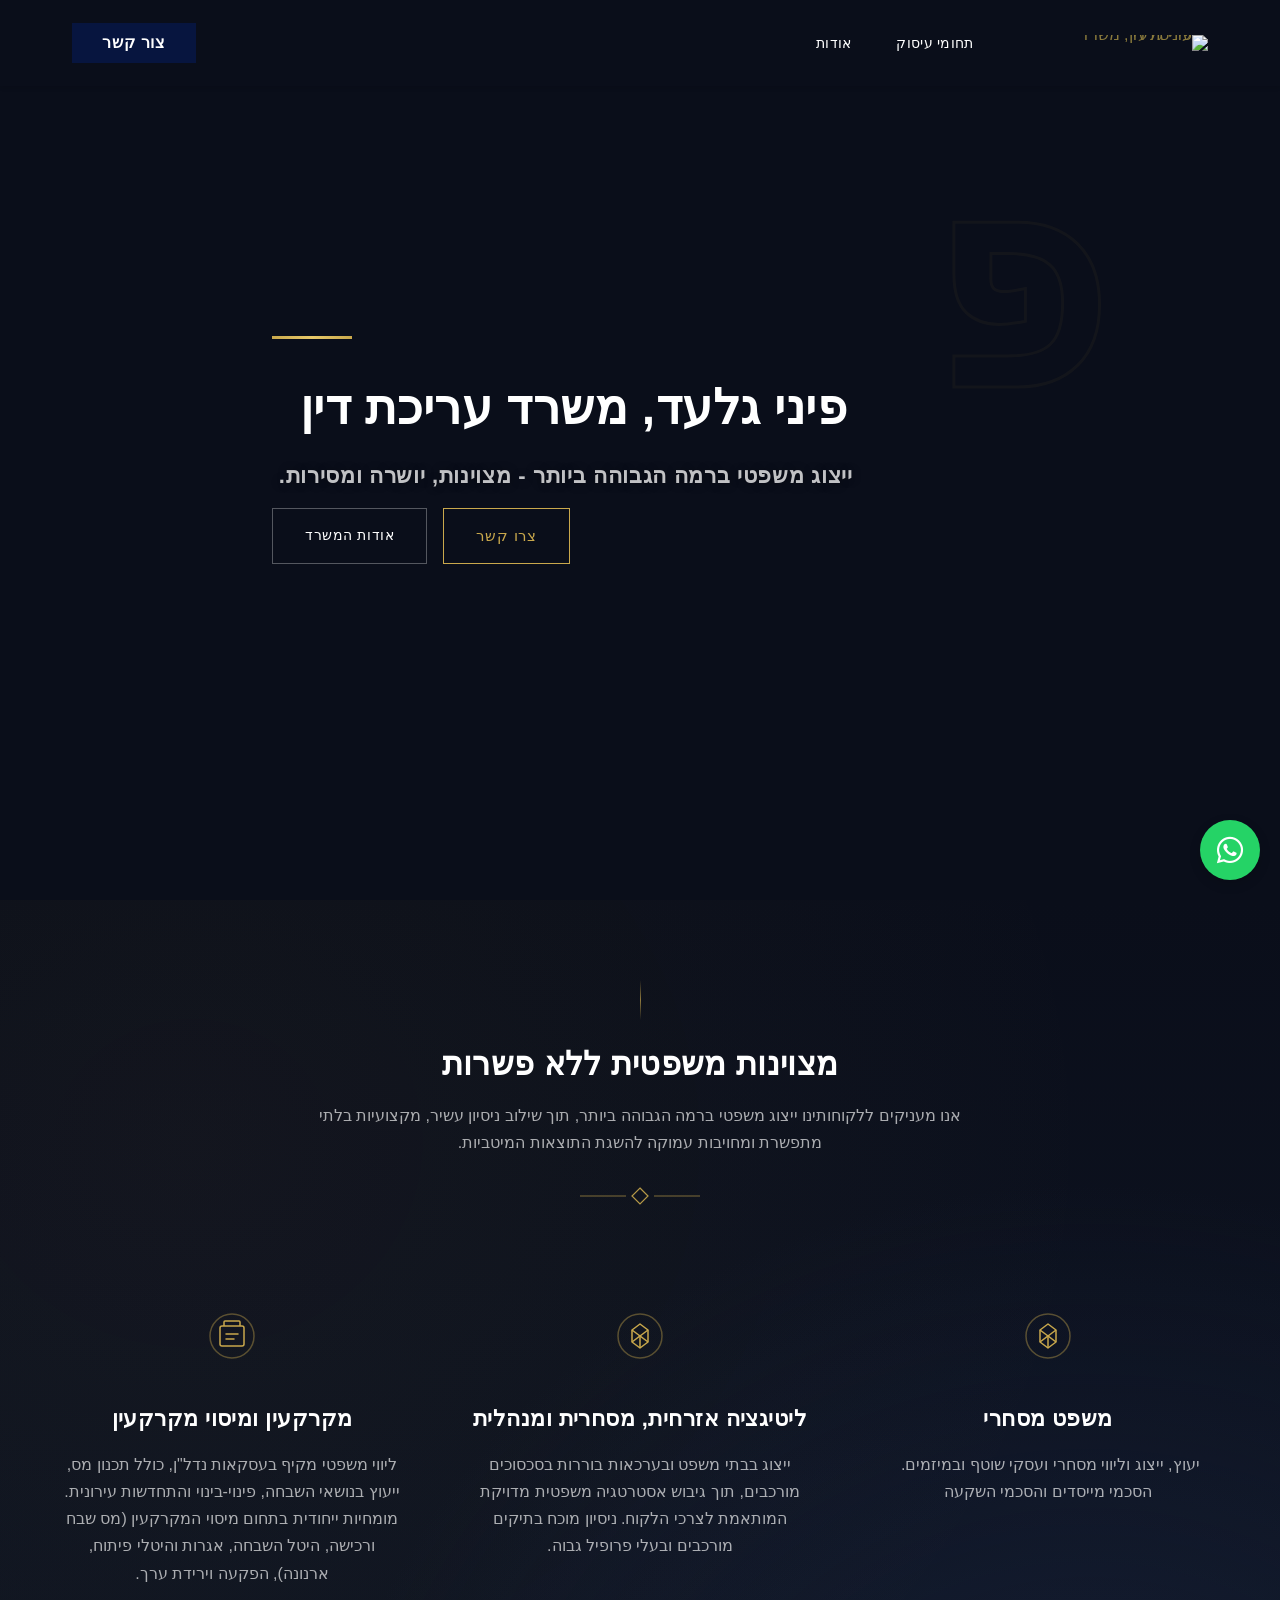
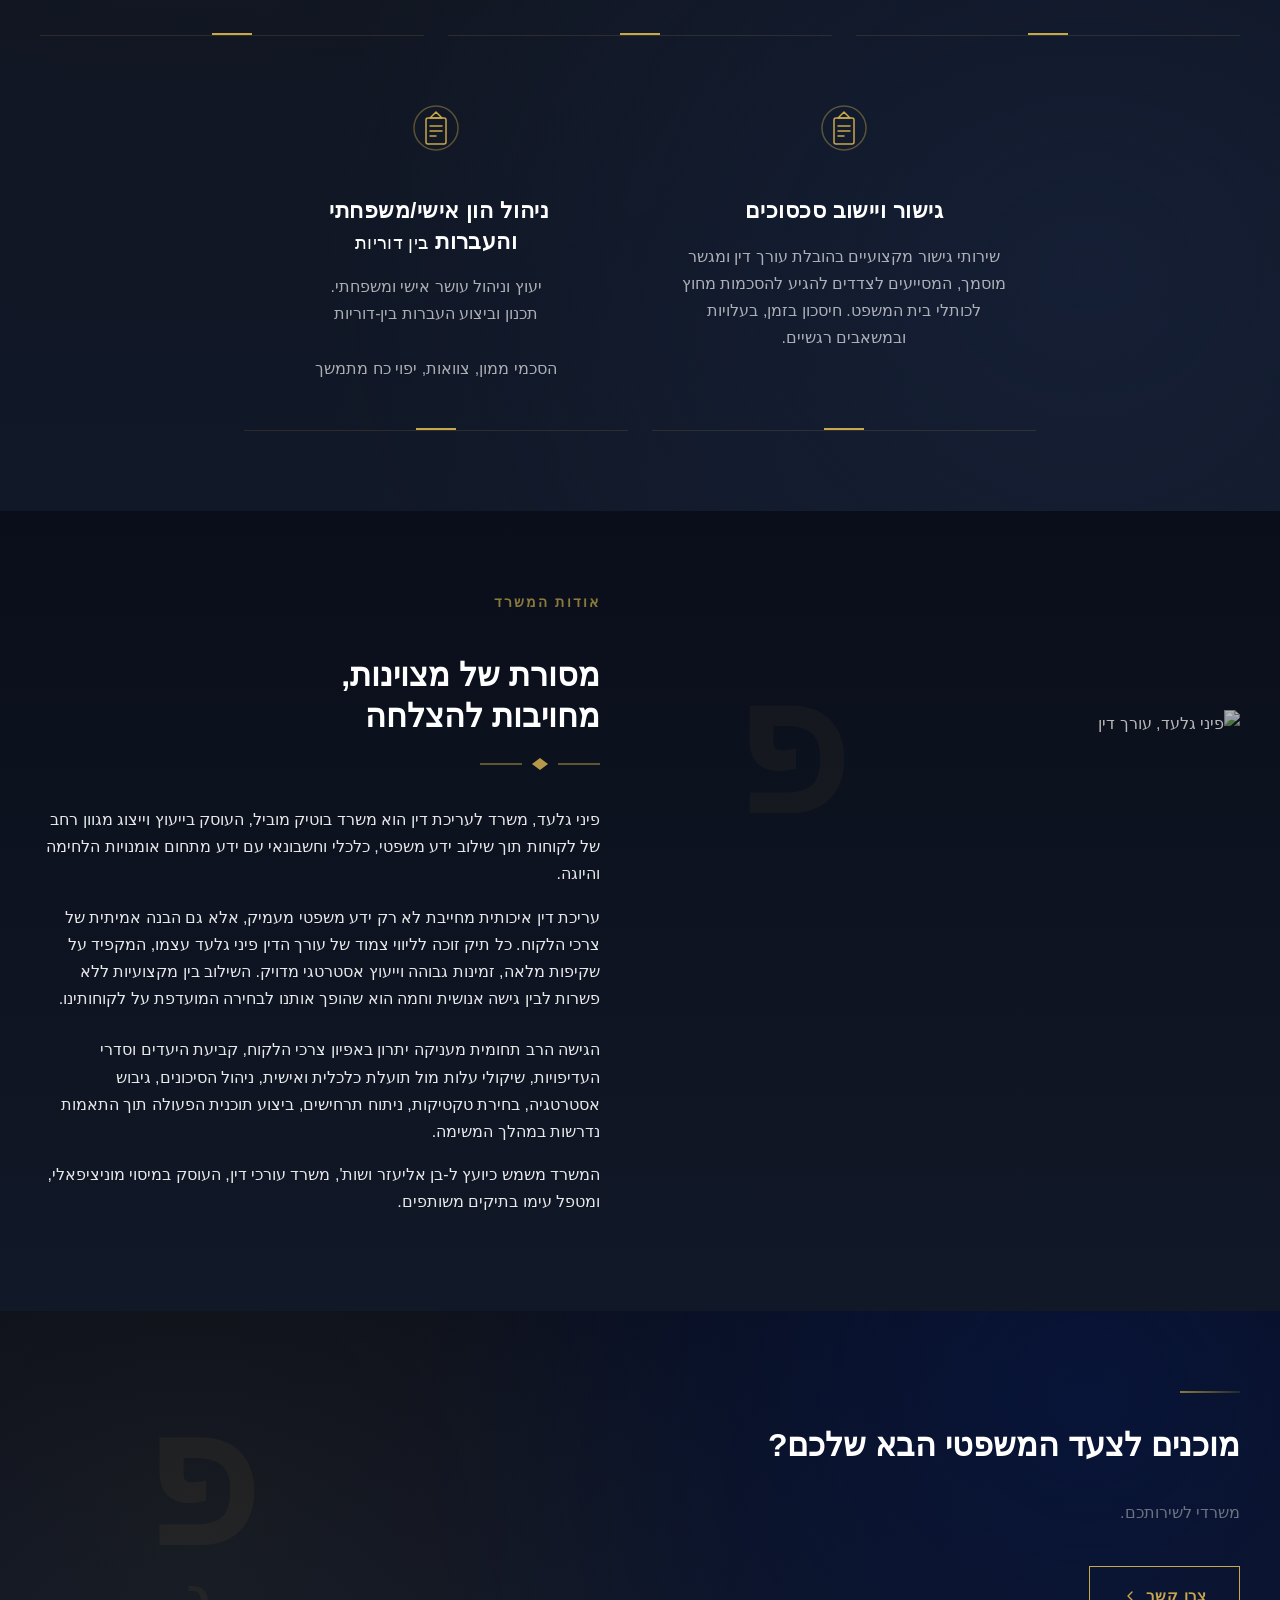
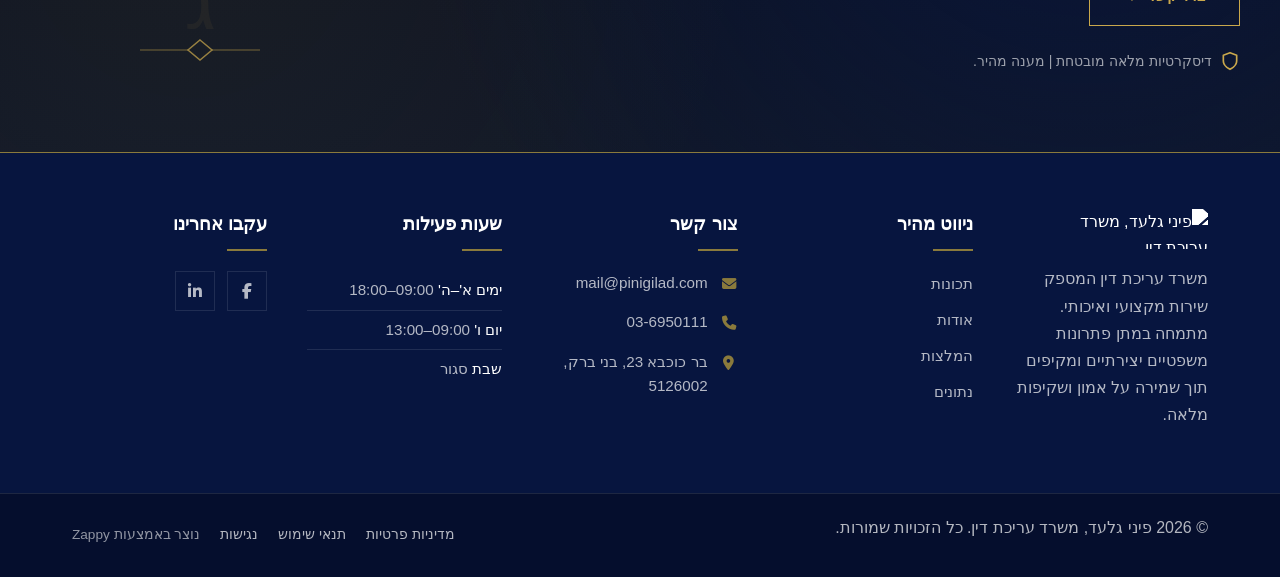
==== commit 098baa0c: "Background sync: Progressive GitHub Sync" ====
--- a/public/index.html
+++ b/public/index.html
@@ -1 +1 @@
-<!doctype html><html dir="rtl" lang="he"><head><meta charset="UTF-8"><meta content="width=device-width,initial-scale=1" name="viewport"><meta content="index, follow" name="robots"><title>פיני גלעד, משרד עריכת דין</title><meta content="ייצוג משפטי ברמה הגבוהה ביותר - מצוינות, יושרה ומסירות" name="description"><meta content="עורך דין, מקרקעין, ליטיגציה, שירותים משפטיים, בוטיק משפטי" name="keywords"><link href="/assets/favicon.ico" rel="icon" type="image/x-icon"><link href="/assets/favicon-16x16.png" rel="icon" type="image/png" sizes="16x16"><link href="/assets/favicon-32x32.png" rel="icon" type="image/png" sizes="32x32"><link href="/assets/favicon-48x48.png" rel="icon" type="image/png" sizes="48x48"><link href="/assets/favicon-192x192.png" rel="icon" type="image/png" sizes="192x192"><link href="/assets/favicon-512x512.png" rel="icon" type="image/png" sizes="512x512"><link href="/assets/apple-touch-icon.png" rel="apple-touch-icon"><script>!function(){"use strict";var t="56c78c32-c343-4bb8-944c-c3356cff8f96",e="https://api.zappy5.com/api/analytics/track",a=18e5,n=2592e6,o=!0,i=!0,r=!0;var s=function(){var e="zappy_visitor_"+t,a=null;try{if(a=localStorage.getItem(e)){var o=JSON.parse(a),i=Date.now();if(i-o.created<n)return o.lastSeen=i,localStorage.setItem(e,JSON.stringify(o)),o.id}}catch(t){console.warn("Zappy Analytics: LocalStorage not available")}var r="zv_"+Date.now()+"_"+Math.random().toString(36).substr(2,9);try{localStorage.setItem(e,JSON.stringify({id:r,created:Date.now(),lastSeen:Date.now()}))}catch(t){}return r}(),c=function(){var e="zappy_session_"+t,n=null;try{if(n=sessionStorage.getItem(e)){var o=JSON.parse(n),i=Date.now();if(i-o.timestamp<a)return o.timestamp=i,sessionStorage.setItem(e,JSON.stringify(o)),o.id}}catch(t){console.warn("Zappy Analytics: SessionStorage not available")}var r="zs_"+Date.now()+"_"+Math.random().toString(36).substr(2,9);try{sessionStorage.setItem(e,JSON.stringify({id:r,timestamp:Date.now()}))}catch(t){}return r}();function l(a,n){n=n||{};var o={website_id:t,event_type:a,page_path:window.location.pathname,referrer:document.referrer||"direct",visitor_id:s,session_id:c,metadata:n};if(navigator.sendBeacon){var i=new Blob([JSON.stringify(o)],{type:"application/json"});navigator.sendBeacon(e,i)}else fetch(e,{method:"POST",headers:{"Content-Type":"application/json"},body:JSON.stringify(o),keepalive:!0}).catch(function(t){console.warn("Zappy Analytics: Failed to track event",t)})}o&&l("pageview",{title:document.title,url:window.location.href}),i&&document.addEventListener("click",function(t){var e=t.target;if("BUTTON"===e.tagName||e.closest("button")){var a="BUTTON"===e.tagName?e:e.closest("button");l("click",{element:"button",text:a.textContent.trim().substring(0,100),id:a.id||null,class:a.className||null})}else if("A"===e.tagName||e.closest("a")){var n="A"===e.tagName?e:e.closest("a");l("navigation",{element:"link",text:n.textContent.trim().substring(0,100),href:n.href,external:n.hostname!==window.location.hostname})}},!0),r&&document.addEventListener("submit",function(t){var e=t.target;l("form_submit",{form_id:e.id||null,form_name:e.name||null,form_action:e.action||null,form_method:e.method||"GET"})},!0);var m=Date.now();window.addEventListener("beforeunload",function(){l("page_unload",{time_on_page:Math.floor((Date.now()-m)/1e3),page_path:window.location.pathname})}),window.zappyAnalytics={track:l,getVisitorId:function(){return s},getSessionId:function(){return c}}}()</script><meta content="פיני גלעד, משרד עריכת דין" property="og:title"><meta content="ייצוג משפטי ברמה הגבוהה ביותר - מצוינות, יושרה ומסירות." property="og:description"><meta content="summary_large_image" name="twitter:card"><meta content="פיני גלעד, משרד עריכת דין" name="twitter:title"><meta content="ייצוג משפטי ברמה הגבוהה ביותר - מצוינות, יושרה ומסירות." name="twitter:description"><script type="application/ld+json">{"@context":"https://schema.org","@graph":[{"@type":"LocalBusiness","@id":"https://pinigilad.com#organization","name":"פיני גלעד, משרד עריכת דין","url":"https://pinigilad.com","description":"A boutique law firm with a premium and sophisticated brand identity. The design vision is elegant and authoritative — featuring a deep dark blue background, white typography, and gold/olive accent stripes to convey trust, prestige, and exclusivity. The overall aesthetic is modern and refined, positioning the firm as a high-end legal service provider.","address":{"@type":"PostalAddress","streetAddress":"בר כוכבא 23, בני ברק, 5126002"},"contactPoint":[{"@type":"ContactPoint","contactType":"customer service","email":"mail@pinigilad.com","telephone":"03-6950111"}]},{"@type":"WebSite","@id":"https://pinigilad.com#website","url":"https://pinigilad.com","name":"פיני גלעד, משרד עריכת דין","publisher":{"@id":"https://pinigilad.com#organization"}}]}</script><meta content="website" property="og:type"><meta content="he_IL" property="og:locale"><link href="https://cdnjs.cloudflare.com/ajax/libs/font-awesome/6.4.0/css/all.min.css" rel="stylesheet"><style>.skip-link{position:absolute;top:0;left:0;transform:translateY(-200%);padding:12px 18px;background:var(--bg-dark,#1a1a1a);color:var(--text-light,#fff);font-weight:600;border-radius:0 0 8px 0;z-index:10000}.skip-link:focus{transform:none;outline:2px solid var(--ring,#fff);outline-offset:2px}:focus-visible{outline:2px solid var(--ring,currentColor);outline-offset:3px}</style><link href="/assets/favicon.ico" rel="icon" type="image/x-icon"><link href="/assets/favicon-16x16.png" rel="icon" type="image/png" sizes="16x16"><link href="/assets/favicon-32x32.png" rel="icon" type="image/png" sizes="32x32"><link href="/assets/favicon-48x48.png" rel="icon" type="image/png" sizes="48x48"><link href="/assets/favicon-192x192.png" rel="icon" type="image/png" sizes="192x192"><link href="/assets/favicon-512x512.png" rel="icon" type="image/png" sizes="512x512"><link href="/assets/apple-touch-icon.png" rel="apple-touch-icon"><link href="https://cdn.jsdelivr.net/npm/vanilla-cookieconsent@3/dist/cookieconsent.css" rel="stylesheet"><script src="https://cdn.jsdelivr.net/npm/vanilla-cookieconsent@3/dist/cookieconsent.umd.js"></script><script src="https://cdn.jsdelivr.net/gh/mickidum/acc_toolbar/acctoolbar/acctoolbar.min.js"></script><link href="/styles.css" rel="stylesheet"><script>window.ZAPPY_WEBSITE_ID="56c78c32-c343-4bb8-944c-c3356cff8f96",window.ZAPPY_API_BASE="https://api.zappy5.com"</script><style id="zappy-dropdown-submenu-styles">#navMenu li:has(.sub-menu),.nav-menu li:has(.sub-menu),.navbar li:has(.sub-menu),nav li:has(.sub-menu){position:relative}#navMenu .sub-menu,.nav-menu .sub-menu,.navbar .sub-menu,nav .sub-menu{display:block!important;position:absolute!important;top:100%;left:0;min-width:220px;background:#fff;border-radius:8px;box-shadow:0 8px 25px rgba(0,0,0,.15);padding:8px 0;opacity:0;visibility:hidden;transform:translateY(10px);transition:all .3s ease;z-index:1000;list-style:none;pointer-events:none}#navMenu li:hover>.sub-menu,.nav-menu li:hover>.sub-menu,.navbar li:hover>.sub-menu,nav li:hover>.sub-menu{opacity:1!important;visibility:visible!important;transform:translateY(0)!important;pointer-events:auto!important}.sub-menu li{list-style:none;margin:0;padding:0}.sub-menu a{display:block!important;padding:10px 16px!important;color:var(--text-dark,#333)!important;font-weight:500;text-decoration:none;white-space:nowrap;transition:background-color .2s}.sub-menu .zappy-nav-child>a{padding-left:28px!important;font-size:.9em!important;opacity:.85!important}[dir=rtl] .sub-menu .zappy-nav-child>a,html[lang=ar] .sub-menu .zappy-nav-child>a,html[lang=he] .sub-menu .zappy-nav-child>a{padding-left:10px!important;padding-right:28px!important}.sub-menu .zappy-nav-parent>a{font-weight:600!important}.sub-menu a:hover{background-color:#f5f5f5}[dir=rtl] .nav-menu .sub-menu,[dir=rtl] .navbar .sub-menu,[dir=rtl] nav .sub-menu,html[lang=ar] .nav-menu .sub-menu,html[lang=ar] .navbar .sub-menu,html[lang=ar] nav .sub-menu,html[lang=he] .nav-menu .sub-menu,html[lang=he] .navbar .sub-menu,html[lang=he] nav .sub-menu{left:auto!important;right:0!important}.sub-menu:empty,.sub-menu:not(:has(li)):not(:has(> a)),.sub-menu:not(:has(li:not(.zappy-hidden-menu-item))):not(:has(> a)){display:none!important;opacity:0!important;visibility:hidden!important;pointer-events:none!important}li:has(.menu-group-title):hover>.sub-menu{opacity:1!important;visibility:visible!important;transform:translateY(0)!important;pointer-events:auto!important}#navMenu>li>.menu-group-title,.nav-menu>li>.menu-group-title{display:inline-block;padding:.5rem 1rem;cursor:default;user-select:none}@media (max-width:768px){#navMenu .sub-menu,.nav-menu .sub-menu,.navbar .sub-menu,nav .sub-menu{position:static!important;transform:none!important;box-shadow:none!important;background:0 0!important;max-height:0;overflow:hidden;opacity:0;visibility:hidden;transition:max-height .3s ease,opacity .3s ease;padding:0!important;border-radius:0!important}#navMenu .sub-menu.mobile-expanded,.nav-menu .sub-menu.mobile-expanded,.navbar .sub-menu.mobile-expanded{max-height:none!important;overflow-y:visible!important;opacity:1!important;visibility:visible!important;padding:8px 0 8px 16px!important}[dir=rtl] .sub-menu.mobile-expanded,html[lang=he] .sub-menu.mobile-expanded{padding:8px 16px 8px 0!important}#navMenu li:hover>.sub-menu,.nav-menu li:hover>.sub-menu,.navbar li:hover>.sub-menu,nav li:hover>.sub-menu{opacity:0;visibility:hidden;pointer-events:none}#navMenu li>.sub-menu.mobile-expanded,.nav-menu li>.sub-menu.mobile-expanded,.navbar li>.sub-menu.mobile-expanded,nav li>.sub-menu.mobile-expanded{opacity:1!important;visibility:visible!important;pointer-events:auto!important}#navMenu li:has(.sub-menu),.nav-menu li:has(.sub-menu),.navbar li:has(.sub-menu),nav li:has(.sub-menu){display:flex!important;flex-wrap:wrap!important;align-items:center!important;position:relative!important;min-height:44px!important}#navMenu li:has(.sub-menu)>a,.nav-menu li:has(.sub-menu)>a,.navbar li:has(.sub-menu)>a,nav li:has(.sub-menu)>a{flex:1!important;min-width:0!important}#navMenu li:has(.sub-menu)>.menu-group-title,.nav-menu li:has(.sub-menu)>.menu-group-title,.navbar li:has(.sub-menu)>.menu-group-title,nav li:has(.sub-menu)>.menu-group-title{flex:1!important;min-width:0!important;padding:0!important;line-height:inherit!important}#navMenu li:has(.sub-menu)>.sub-menu,.nav-menu li:has(.sub-menu)>.sub-menu,.navbar li:has(.sub-menu)>.sub-menu,nav li:has(.sub-menu)>.sub-menu{flex-basis:100%!important;width:100%!important}#navMenu li:has(.sub-menu)>a [class*=arrow],#navMenu li:has(.sub-menu)>a [class*=chevron],.nav-menu li:has(.sub-menu)>a .fa-angle-down,.nav-menu li:has(.sub-menu)>a .fa-chevron-down,.nav-menu li:has(.sub-menu)>a [class*=arrow],.nav-menu li:has(.sub-menu)>a [class*=chevron],nav li:has(.sub-menu)>a [class*=arrow],nav li:has(.sub-menu)>a [class*=chevron]{display:none!important;visibility:hidden!important}.mobile-submenu-toggle{display:flex!important;align-items:center!important;justify-content:center!important;width:44px!important;height:auto!important;background:0 0!important;border:none!important;cursor:pointer!important;color:var(--text-light)!important;position:static!important;flex-shrink:0!important;align-self:stretch!important;z-index:2!important;padding:0!important;margin:0!important}.mobile-submenu-toggle::after{content:''!important;width:0!important;height:0!important;border-left:6px solid transparent!important;border-right:6px solid transparent!important;border-top:7px solid currentColor!important;transition:transform .3s ease!important}.mobile-submenu-toggle.expanded::after{transform:rotate(180deg)!important}.sub-menu a{padding:10px 0!important;display:block!important;color:var(--text-light)!important;white-space:normal!important}.sub-menu .zappy-nav-child>a{padding-left:28px!important;font-size:.9em!important;opacity:.85!important}[dir=rtl] .sub-menu .zappy-nav-child>a,html[lang=ar] .sub-menu .zappy-nav-child>a,html[lang=he] .sub-menu .zappy-nav-child>a{padding-left:0!important;padding-right:28px!important}.sub-menu .zappy-nav-parent>a{font-weight:600!important}#navMenu.active,.nav-menu.active{max-width:100vw!important;overflow-x:hidden!important;box-sizing:border-box!important}.navbar .sub-menu li a,.zappy-products-dropdown .sub-menu a,nav.navbar .sub-menu li a{color:var(--text-light)!important}}@media (min-width:769px){.mobile-submenu-toggle{display:none!important}}</style><style id="zappy-widget-visibility">html[dir=rtl] .whatsapp-float{right:20px!important;left:auto!important}html:not([dir]) .whatsapp-float,html[dir=ltr] .whatsapp-float{left:20px!important;right:auto!important}html[dir=rtl] #mic-access-tool-general-button,html[dir=rtl] #mic-init-access-tool #mic-access-tool-general-button,html[dir=rtl] #mic-init-access-tool .mic-access-tool-general-button,html[dir=rtl] ._access-icon,html[dir=rtl] .mic-access-tool-general-button{left:20px!important;right:auto!important}html:not([dir]) #mic-access-tool-general-button,html:not([dir]) #mic-init-access-tool #mic-access-tool-general-button,html:not([dir]) #mic-init-access-tool .mic-access-tool-general-button,html:not([dir]) ._access-icon,html:not([dir]) .mic-access-tool-general-button,html[dir=ltr] #mic-access-tool-general-button,html[dir=ltr] #mic-init-access-tool #mic-access-tool-general-button,html[dir=ltr] #mic-init-access-tool .mic-access-tool-general-button,html[dir=ltr] ._access-icon,html[dir=ltr] .mic-access-tool-general-button{right:20px!important;left:auto!important}@media (max-width:768px){.whatsapp-float{display:flex!important}}@media (min-width:769px){.whatsapp-float{display:flex!important}}@media (max-width:768px){#mic-access-tool-general-button,#mic-init-access-tool #mic-access-tool-general-button,#mic-init-access-tool .mic-access-tool-general-button,._access-icon,.mic-access-tool-general-button{display:flex!important;visibility:visible!important;opacity:1!important;pointer-events:auto!important}#mic-access-tool-box.opened-mic-access-tool,#mic-init-access-tool #mic-access-tool-box.opened-mic-access-tool,.mic-access-tool-box.opened-mic-access-tool{visibility:visible!important;opacity:1!important;pointer-events:auto!important}}@media (min-width:769px){#mic-access-tool-general-button,#mic-init-access-tool #mic-access-tool-general-button,#mic-init-access-tool .mic-access-tool-general-button,._access-icon,.mic-access-tool-general-button{display:flex!important;visibility:visible!important;opacity:1!important;pointer-events:auto!important}#mic-access-tool-box.opened-mic-access-tool,#mic-init-access-tool #mic-access-tool-box.opened-mic-access-tool,.mic-access-tool-box.opened-mic-access-tool{visibility:visible!important;opacity:1!important;pointer-events:auto!important}}</style></head><body><a href="#main" class="skip-link">דלג לתוכן הראשי</a><nav class="navbar" dir="rtl"><button aria-label="Menu" class="mobile-toggle" id="mobileToggle"><svg viewBox="0 0 24 24" fill="none" class="hamburger-icon" height="24" width="24"><path d="M3 12h18M3 6h18M3 18h18" stroke="currentColor" stroke-width="2" stroke-linecap="round"></path></svg> <svg viewBox="0 0 24 24" fill="none" class="close-icon" height="24" width="24" style="display:none"><path d="M18 6L6 18M6 6l12 12" stroke="currentColor" stroke-width="2" stroke-linecap="round"></path></svg></button> <button aria-label="Call" class="phone-header-btn" data-phone="036950111"><svg viewBox="0 0 24 24" fill="currentColor" height="20" width="20"><path d="M22 16.92v3a2 2 0 0 1-2.18 2 19.79 19.79 0 0 1-8.63-3.07 19.5 19.5 0 0 1-6-6 19.79 19.79 0 0 1-3.07-8.67A2 2 0 0 1 4.11 2h3a2 2 0 0 1 2 1.72 12.84 12.84 0 0 0 .7 2.81 2 2 0 0 1-.45 2.11L8.09 9.91a16 16 0 0 0 6 6l1.27-1.27a2 2 0 0 1 2.11-.45 12.84 12.84 0 0 0 2.81.7A2 2 0 0 1 22 16.92z"></path></svg></button><div class="nav-container"><div class="nav-right-group"><div class="nav-brand"><a href="/" class="logo-link"><img alt="פיני גלעד, משרד עריכת דין" src="/assets/site---------image-1.webp" class="logo"></a></div><ul class="nav-menu" id="navMenu"><li><a href="#features">תחומי עיסוק</a></li><li><a href="#about">אודות</a></li></ul></div><div class="nav-cta-container"><a href="#cta" class="nav-cta-btn">צור קשר</a></div></div></nav><script>window.addEventListener("load",function(){const e=document.querySelector(".navbar, nav, header");if(!e)return void console.log("[Navbar] Navbar element not found");let t=document.getElementById("mobileToggle")||document.querySelector(".mobile-toggle")||document.querySelector(".hamburger")||document.querySelector(".hamburger-menu")||document.querySelector(".menu-toggle")||document.querySelector(".burger-menu")||document.querySelector('[aria-label="Menu"]')||document.querySelector('[aria-label="תפריט"]');const n=document.querySelector(".phone-header-btn"),o=window.getComputedStyle(e);let r=o.backgroundColor;if(console.log("[Navbar] Initial navbar background:",r),"transparent"===r||"rgba(0, 0, 0, 0)"===r||r.startsWith("rgba")&&r.includes(", 0)")){const e=o.backgroundImage;if(e&&"none"!==e)console.log("[Navbar] Navbar has background image/gradient, using dark text"),r="rgb(240, 240, 240)";else{const e=window.getComputedStyle(document.body).backgroundColor;console.log("[Navbar] Navbar transparent, using body background:",e),r=e}}const a=r.match(/\d+/g);if(a&&a.length>=3){const e=(.299*parseInt(a[0])+.587*parseInt(a[1])+.114*parseInt(a[2]))/255;console.log("[Navbar] Mobile button colors preserved from Claude CSS (luminance:",e.toFixed(2)+")");const o=document.createElement("style");o.id="zappy-mobile-nav-fix";document.documentElement.lang;document.documentElement.dir,o.textContent='\n        /* Hide mobile buttons on desktop, show only on mobile */\n        @media (min-width: 769px) {\n          .mobile-toggle,\n          .phone-header-btn {\n            display: none !important;\n          }\n        }\n        \n        /* Show and position mobile buttons correctly on mobile */\n        @media (max-width: 768px) {\n          .navbar,\n          nav.navbar {\n            min-height: 70px !important;\n          }\n\n          .mobile-toggle,\n          .phone-header-btn {\n            position: absolute !important;\n            top: 0 !important;\n            bottom: 0 !important;\n            margin-top: auto !important;\n            margin-bottom: auto !important;\n            transform: none !important;\n            z-index: 1001 !important;\n            display: flex !important;\n            align-items: center !important;\n            justify-content: center !important;\n            width: 36px !important;\n            height: 36px !important;\n            border-radius: 50% !important;\n            border: none !important;\n            cursor: pointer !important;\n            padding: 6px !important;\n            background: none !important;\n            color: var(--nav-text, var(--text-light)) !important;\n            touch-action: manipulation !important;\n            -webkit-tap-highlight-color: transparent !important;\n          }\n\n          html[data-zappy-site-type="ecommerce"] .phone-header-btn,\n          body[data-zappy-site-type="ecommerce"] .phone-header-btn,\n          html[data-zappy-site-type="ecommerce"] header .phone-header-btn,\n          html[data-zappy-site-type="ecommerce"] nav .phone-header-btn {\n            display: none !important;\n            visibility: hidden !important;\n            width: 0 !important;\n            height: 0 !important;\n            min-width: 0 !important;\n            overflow: hidden !important;\n          }\n          \n          /* LTR positioning (default): hamburger LEFT, phone RIGHT */\n          html:not([dir="rtl"]):not([lang="he"]):not([lang="ar"]) .mobile-toggle,\n          html[dir="ltr"] .mobile-toggle {\n            left: 12px !important;\n            right: auto !important;\n          }\n          html:not([dir="rtl"]):not([lang="he"]):not([lang="ar"]) .phone-header-btn,\n          html[dir="ltr"] .phone-header-btn {\n            right: 12px !important;\n            left: auto !important;\n          }\n          \n          /* RTL positioning: hamburger RIGHT, phone LEFT */\n          html[dir="rtl"] .mobile-toggle,\n          html[lang="he"] .mobile-toggle,\n          html[lang="ar"] .mobile-toggle {\n            right: 12px !important;\n            left: auto !important;\n          }\n          html[dir="rtl"] .phone-header-btn,\n          html[lang="he"] .phone-header-btn,\n          html[lang="ar"] .phone-header-btn {\n            left: 12px !important;\n            right: auto !important;\n          }\n          \n          /* CRITICAL: Ensure nav-container has min-height on mobile */\n          /* All children are positioned absolutely/fixed on mobile, so height:auto collapses to 0 */\n          .nav-container {\n            min-height: 70px !important;\n            position: relative !important;\n          }\n          \n          /* Ensure SVG icons are properly sized and inherit color */\n          .mobile-toggle svg,\n          .phone-header-btn svg {\n            width: 24px !important;\n            height: 24px !important;\n            /* Don\'t force display - let JavaScript control hamburger/close toggle */\n          }\n          \n          /* Reset nav-cta-container on mobile - remove desktop box-shadow/padding */\n          /* that creates a visible ghost box when CTA button is hidden */\n          .nav-cta-container {\n            box-shadow: none !important;\n            padding: 0 !important;\n          }\n          \n          /* Hide nav-cta-container entirely on mobile when there\'s no lang-switcher */\n          /* (only the CTA button is inside, and it\'s hidden on mobile) */\n          .nav-cta-container:not(:has(.lang-switcher)) {\n            display: none !important;\n          }\n          \n          /* CRITICAL: Prevent hero image fade gradient from bleeding over headline text */\n          /* The .image-fade-gradient has bottom: -30px (extends below parent) */\n          /* On mobile stacked layout, this overlaps the h1 text below the image */\n          .hero-image-column {\n            overflow: hidden !important;\n          }\n          .image-fade-gradient {\n            bottom: 0 !important;\n          }\n          \n          /* Hide desktop language switcher on mobile - hamburger menu handles it */\n          /* High specificity to override stored CSS */\n          .lang-switcher,\n          .nav-cta-container .lang-switcher,\n          .nav-container .lang-switcher,\n          .navbar .lang-switcher,\n          .navbar .nav-cta-container .lang-switcher {\n            display: none !important;\n          }\n        }\n      ';const r=document.getElementById("zappy-mobile-nav-fix");r&&r.remove(),document.head.appendChild(o),console.log("[Navbar] Critical CSS injected for mobile nav positioning");const i=window.innerWidth<=768;if(t){const e=t.querySelector(".hamburger-icon"),n=t.querySelector(".close-icon");e&&(e.style.setProperty("width","24px","important"),e.style.setProperty("height","24px","important"),e.style.setProperty("display","block","important")),n&&(n.style.setProperty("width","24px","important"),n.style.setProperty("height","24px","important"),n.style.setProperty("display","none","important")),i?(t.style.setProperty("position","absolute","important"),t.style.setProperty("top","0","important"),t.style.setProperty("bottom","0","important"),t.style.setProperty("margin-top","auto","important"),t.style.setProperty("margin-bottom","auto","important"),t.style.setProperty("transform","none","important"),t.style.setProperty("z-index","1001","important"),t.style.removeProperty("left"),t.style.removeProperty("right"),console.log("[Navbar] Mobile toggle positioning applied (mobile viewport)")):(t.style.removeProperty("position"),t.style.removeProperty("top"),t.style.removeProperty("transform"),t.style.removeProperty("z-index"),t.style.removeProperty("left"),t.style.removeProperty("right"),console.log("[Navbar] Desktop viewport - cleared mobile toggle inline positioning"))}if(n){const e=n.querySelector("svg");e&&(e.style.width="24px",e.style.height="24px",e.setAttribute("width","24"),e.setAttribute("height","24")),i?(n.style.setProperty("position","absolute","important"),n.style.setProperty("top","0","important"),n.style.setProperty("bottom","0","important"),n.style.setProperty("margin-top","auto","important"),n.style.setProperty("margin-bottom","auto","important"),n.style.setProperty("transform","none","important"),n.style.setProperty("z-index","1001","important"),n.style.removeProperty("left"),n.style.removeProperty("right"),console.log("[Navbar] Phone button positioning applied (mobile viewport)")):(n.style.removeProperty("position"),n.style.removeProperty("top"),n.style.removeProperty("transform"),n.style.removeProperty("z-index"),n.style.removeProperty("left"),n.style.removeProperty("right"),console.log("[Navbar] Desktop viewport - cleared phone button inline positioning"))}}else console.log("[Navbar] Could not parse background color:",r);t=document.getElementById("mobileToggle")||document.querySelector(".mobile-toggle")||document.querySelector(".hamburger")||document.querySelector(".hamburger-menu")||document.querySelector(".menu-toggle")||document.querySelector(".burger-menu")||document.querySelector('[aria-label="Menu"]')||document.querySelector('[aria-label="תפריט"]');const i=document.getElementById("navMenu")||document.querySelector(".nav-menu")||document.querySelector(".nav-links")||document.querySelector("nav ul:not(.submenu)");if(!t||!i)return void console.log("[Navbar] Mobile toggle or menu not found:",{toggle:!!t,menu:!!i});i.id||(i.id="navMenu"),console.log("[Navbar] Initializing mobile menu...");const l=t.cloneNode(!0);t.parentNode.replaceChild(l,t);var s=0;function p(e){var t=Date.now();t-s<300||(s=t,function(e){e.preventDefault(),e.stopPropagation();const t=l.querySelector(".hamburger-icon"),n=l.querySelector(".close-icon");i.classList.contains("active")?(i.classList.remove("active"),t&&t.style.setProperty("display","block","important"),n&&n.style.setProperty("display","none","important"),document.body.style.overflow="",console.log("[Navbar] Menu closed")):(i.classList.add("active"),t&&t.style.setProperty("display","none","important"),n&&n.style.setProperty("display","block","important"),document.body.style.overflow="hidden",console.log("[Navbar] Menu opened"))}(e))}l.addEventListener("click",p),l.addEventListener("touchend",p),i.querySelectorAll("a").forEach(function(e){e.addEventListener("click",function(){if("#"===this.getAttribute("href"))return;const e=l.querySelector(".hamburger-icon"),t=l.querySelector(".close-icon");i.classList.remove("active"),e&&e.style.setProperty("display","block","important"),t&&t.style.setProperty("display","none","important"),document.body.style.overflow="",console.log("[Navbar] Menu closed (link clicked)")})});var m=i.querySelectorAll(".dropdown-toggle");m.forEach(function(e){e.addEventListener("click",function(e){e.preventDefault(),e.stopPropagation();var t=this.closest(".nav-dropdown");t&&(t.parentNode.querySelectorAll(".nav-dropdown.open").forEach(function(e){e!==t&&e.classList.remove("open")}),t.classList.toggle("open"),console.log("[Navbar] Dropdown toggled:",t.classList.contains("open")?"open":"closed"))})}),document.addEventListener("click",function(e){e.target.closest(".nav-dropdown")||document.querySelectorAll(".nav-dropdown.open").forEach(function(e){e.classList.remove("open")})}),console.log("[Navbar] Dropdown handlers initialized for "+m.length+" dropdowns"),n&&n.addEventListener("click",function(){const e=document.querySelectorAll('a[href^="tel:"]'),t=e.length>0?e[0].getAttribute("href").replace("tel:",""):"+972-3-6950111";window.location.href="tel:"+t,console.log("[Navbar] Phone button clicked")}),console.log("[Navbar] Mobile menu initialized successfully")})</script><main id="main"><section class="index-hero-section" data-band-index="0" data-layout-spec="דף הבית-hero" id="hero" data-hero-type="fullscreen-scrim"><div style="position:absolute !important;top:0px !important;left:0px !important;width:100% !important;height:100% !important;max-width:none !important;margin-left:0px !important;margin-right:0px !important;display:block !important;z-index:1 !important;overflow:hidden !important" data-element-id="img-1780470851566-zgbbdwr7w" data-element-type="image" data-zappy-wrapper-margins-applied="true" data-zappy-zoom-clip="true" data-zappy-zoom-wrapper="true" data-zappy-zoom-wrapper-width-mode="full"><img alt="משרד עורכי דין יוקרתי" src="/assets/site-index-hero-image-1.webp" class="hero-bg-image" data-element-id="img-1780470851566-zgbbdwr7w" data-element-type="image" data-context="A wide, luxurious dark navy law firm office interior with rich wood paneling, leather chairs, a stately desk, and warm gold accent lighting. The atmosphere is prestigious, sophisticated, and authoritative." data-hero-background="true" data-hero-bg="true" data-placeholder="index-hero-image-1" data-zappy-zoom="1" fetchpriority="high" height="600" loading="eager" style="object-position:50% 0%;margin:0px !important;position:absolute !important;left:0% !important;top:0% !important;width:100% !important;height:100% !important;max-width:none !important;max-height:none !important;display:block !important;object-fit:cover !important" width="1200"></div><div class="hero-overlay"></div><div class="hero-watermark" aria-hidden="true"><svg viewBox="0 0 200 200" xmlns="http://www.w3.org/2000/svg" aria-hidden="true" data-no-icon-edit="true"><text fill="none" font-family="serif" font-size="140" font-weight="700" opacity="0.06" text-anchor="middle" x="50%" y="50%" dominant-baseline="central" stroke="#C9A84C" stroke-width="1.5">פ</text></svg></div><div class="hero-content"><div class="hero-accent-line" aria-hidden="true"></div><h1 class="hero-headline" style="text-align:right">פיני גלעד, משרד עריכת דין&nbsp;&nbsp;</h1><h3 class="hero-subheadline">ייצוג משפטי ברמה הגבוהה ביותר - מצוינות, יושרה ומסירות.&nbsp;</h3><div class="hero-cta-group"><a href="#cta" class="hero-cta btn-primary" data-element-id="btn-1780470851563-ompcne2nz" data-element-type="button" data-native-element="true" style="outline:none">צרו קשר</a> <a href="#about" class="hero-cta btn-secondary" data-element-id="btn-1780470851563-lequ5cqtf" data-element-type="button" data-native-element="true">אודות המשרד</a></div></div></section><section class="index-features-section" data-band-index="1" data-layout-spec="דף הבית-features" id="features"><div class="index-features-section__container" id="zappy-section-2"><div class="index-features-section__header" id="zappy-section-3"><div class="index-features-section__accent-line" id="zappy-section-4"></div><h2 class="index-features-section__title">מצוינות משפטית ללא פשרות</h2><p class="index-features-section__subtitle">אנו מעניקים ללקוחותינו ייצוג משפטי ברמה הגבוהה ביותר, תוך שילוב ניסיון עשיר, מקצועיות בלתי מתפשרת ומחויבות עמוקה להשגת התוצאות המיטביות.</p><div class="index-features-section__diamond-separator" id="zappy-section-5" aria-hidden="true" data-no-icon-edit="true"><svg viewBox="0 0 120 24" xmlns="http://www.w3.org/2000/svg"><line opacity="0.6" stroke="#C9A84C" stroke-width="1" x1="0" x2="46" y1="12" y2="12"></line><polygon fill="none" opacity="0.9" points="60,4 68,12 60,20 52,12" stroke="#C9A84C" stroke-width="1.2"></polygon><line opacity="0.6" stroke="#C9A84C" stroke-width="1" x1="74" x2="120" y1="12" y2="12"></line></svg></div></div><div class="index-features-section__grid zappy-preserve-css-grid" id="zappy-auto-grid-1780470851594-zvlaoi" data-original-gap="24px" data-original-item-width="384" data-zappy-auto-grid="true" data-zappy-explicit-columns="true" style="--zappy-grid-cols:repeat(3, minmax(0, 1fr));grid-template-columns:repeat(3, minmax(0, 1fr));align-items:stretch !important;display:grid"><article class="index-features-section__card" data-grid-item-index="0" id="zappy-section-7-add-1780564792360-b4vzpq" style="background-color:rgba(0, 0, 0, 0) !important;padding:32px 24px !important;box-sizing:border-box;grid-area:auto !important"><div class="index-features-section__card-icon-wrapper" id="zappy-section-8-add-1780564792360-b4vzpq"><svg viewBox="0 0 48 48" fill="none" class="index-features-section__card-icon" data-element-type="icon" data-icon-type="svg" xmlns="http://www.w3.org/2000/svg" data-element-id="icon-1780564792361-dfkrmultz"><circle cx="24" cy="24" opacity="0.4" r="22" stroke="#C9A84C" stroke-width="1.5"></circle><path d="M16 30V18L24 12L32 18V30L24 36L16 30Z" stroke="#C9A84C" stroke-width="1.5" stroke-linejoin="round"></path><path d="M24 36V24" stroke="#C9A84C" stroke-width="1.5"></path><path d="M16 30L24 24L32 30" stroke="#C9A84C" stroke-width="1.5"></path><path d="M24 24L32 18" stroke="#C9A84C" stroke-width="1.5"></path><path d="M24 24L16 18" stroke="#C9A84C" stroke-width="1.5"></path></svg></div><h3 class="index-features-section__card-title">משפט מסחרי</h3><p class="index-features-section__card-text">יעוץ, ייצוג וליווי מסחרי ועסקי שוטף ובמיזמים.&nbsp;<br>הסכמי מייסדים והסכמי השקעה</p><div class="index-features-section__card-border" id="zappy-section-9-add-1780564792360-b4vzpq"></div></article><article class="index-features-section__card" data-grid-item-index="1" id="zappy-section-7"><div class="index-features-section__card-icon-wrapper" id="zappy-section-8"><svg viewBox="0 0 48 48" fill="none" class="index-features-section__card-icon" data-element-type="icon" data-icon-type="svg" xmlns="http://www.w3.org/2000/svg"><circle cx="24" cy="24" opacity="0.4" r="22" stroke="#C9A84C" stroke-width="1.5"></circle><path d="M16 30V18L24 12L32 18V30L24 36L16 30Z" stroke="#C9A84C" stroke-width="1.5" stroke-linejoin="round"></path><path d="M24 36V24" stroke="#C9A84C" stroke-width="1.5"></path><path d="M16 30L24 24L32 30" stroke="#C9A84C" stroke-width="1.5"></path><path d="M24 24L32 18" stroke="#C9A84C" stroke-width="1.5"></path><path d="M24 24L16 18" stroke="#C9A84C" stroke-width="1.5"></path></svg></div><h3 class="index-features-section__card-title">ליטיגציה אזרחית, מסחרית ומנהלית</h3><p class="index-features-section__card-text">ייצוג בבתי משפט ובערכאות בוררות בסכסוכים מורכבים, תוך גיבוש אסטרטגיה משפטית מדויקת המותאמת לצרכי הלקוח. ניסיון מוכח בתיקים מורכבים ובעלי פרופיל גבוה.</p><div class="index-features-section__card-border" id="zappy-section-9"></div></article><article class="index-features-section__card" data-grid-item-index="2" id="zappy-section-10"><div class="index-features-section__card-icon-wrapper" id="zappy-section-11"><svg viewBox="0 0 48 48" fill="none" class="index-features-section__card-icon" data-element-type="icon" data-icon-type="svg" xmlns="http://www.w3.org/2000/svg"><circle cx="24" cy="24" opacity="0.4" r="22" stroke="#C9A84C" stroke-width="1.5"></circle><rect height="20" rx="2" stroke="#C9A84C" stroke-width="1.5" width="24" x="12" y="14"></rect><path d="M16 14V10C16 9.44772 16.4477 9 17 9H31C31.5523 9 32 9.44772 32 10V14" stroke="#C9A84C" stroke-width="1.5"></path><path d="M18 22H30" stroke="#C9A84C" stroke-width="1.5" stroke-linecap="round"></path><path d="M18 27H26" stroke="#C9A84C" stroke-width="1.5" stroke-linecap="round"></path></svg></div><h3 class="index-features-section__card-title">מקרקעין ומיסוי מקרקעין</h3><p class="index-features-section__card-text">ליווי משפטי מקיף בעסקאות נדל"ן מורכבות, כולל תכנון מס, ייעוץ בנושאי השבחה, פינוי-בינוי והתחדשות עירונית. מומחיות ייחודית בתחום מיסוי המקרקעין.</p><div class="index-features-section__card-border" id="zappy-section-12"></div></article><article class="index-features-section__card" data-grid-item-index="3" id="zappy-section-13"><div class="index-features-section__card-icon-wrapper" id="zappy-section-14"><svg viewBox="0 0 48 48" fill="none" class="index-features-section__card-icon" data-element-type="icon" data-icon-type="svg" xmlns="http://www.w3.org/2000/svg"><circle cx="24" cy="24" opacity="0.4" r="22" stroke="#C9A84C" stroke-width="1.5"></circle><path d="M24 8L30 14H18L24 8Z" stroke="#C9A84C" stroke-width="1.5" stroke-linejoin="round"></path><rect height="26" rx="2" stroke="#C9A84C" stroke-width="1.5" width="20" x="14" y="14"></rect><path d="M18 22H30" stroke="#C9A84C" stroke-width="1.5" stroke-linecap="round"></path><path d="M18 27H30" stroke="#C9A84C" stroke-width="1.5" stroke-linecap="round"></path><path d="M18 32H24" stroke="#C9A84C" stroke-width="1.5" stroke-linecap="round"></path></svg></div><h3 class="index-features-section__card-title">גישור ויישוב סכסוכים</h3><p class="index-features-section__card-text">שירותי גישור מקצועיים בהובלת עורך דין ומגשר מוסמך, המסייעים לצדדים להגיע להסכמות מחוץ לכותלי בית המשפט. חיסכון בזמן, בעלויות ובמשאבים רגשיים.</p><div class="index-features-section__card-border" id="zappy-section-15"></div></article><article class="index-features-section__card" data-grid-item-index="4" id="zappy-section-13-add-1780564904406-wm5d3t" style="box-sizing:border-box;background-color:rgba(0, 0, 0, 0) !important;padding:32px 24px !important;grid-area:auto !important"><div class="index-features-section__card-icon-wrapper" id="zappy-section-14-add-1780564904406-wm5d3t"><svg viewBox="0 0 48 48" fill="none" class="index-features-section__card-icon" data-element-type="icon" data-icon-type="svg" xmlns="http://www.w3.org/2000/svg" data-element-id="icon-1780564904406-jkg494463"><circle cx="24" cy="24" opacity="0.4" r="22" stroke="#C9A84C" stroke-width="1.5"></circle><path d="M24 8L30 14H18L24 8Z" stroke="#C9A84C" stroke-width="1.5" stroke-linejoin="round"></path><rect height="26" rx="2" stroke="#C9A84C" stroke-width="1.5" width="20" x="14" y="14"></rect><path d="M18 22H30" stroke="#C9A84C" stroke-width="1.5" stroke-linecap="round"></path><path d="M18 27H30" stroke="#C9A84C" stroke-width="1.5" stroke-linecap="round"></path><path d="M18 32H24" stroke="#C9A84C" stroke-width="1.5" stroke-linecap="round"></path></svg></div><h3 class="index-features-section__card-title">ניהול הון אישי/משפחתי&nbsp;<br>והעברות&nbsp;<span style="font-size:1.15rem;font-weight:500;letter-spacing:0.02em;background-color:rgba(0, 0, 0, 0)">בין דוריות</span></h3><p class="index-features-section__card-text">יעוץ וניהול עושר אישי ומשפחתי.<br>תכנון וביצוע העברות בין-דוריות<br><br>הסכמי ממון, צוואות, יפוי כח מתמשך</p><div class="index-features-section__card-border" id="zappy-section-15-add-1780564904406-wm5d3t"></div></article></div><div class="index-features-section__watermark" id="zappy-section-16" aria-hidden="true" data-no-icon-edit="true"><svg viewBox="0 0 200 200" xmlns="http://www.w3.org/2000/svg"><text fill="#C9A84C" font-family="serif" font-size="140" font-weight="700" opacity="0.03" text-anchor="middle" x="100" y="110">PG</text></svg></div></div></section><section class="index-about-section" data-band-index="2" data-layout-spec="דף הבית-about" id="about" dir="rtl" style="min-height:765.402px !important"><div class="index-about-section__container" id="zappy-section-18"><div class="index-about-section__image-col" id="zappy-section-19"><div class="index-about-section__image-wrapper" id="zappy-section-20"><div style="position:relative !important;overflow:hidden !important;width:540px !important;max-width:100% !important;margin-left:auto !important;margin-right:auto !important;height:403px !important;display:block !important" data-element-id="img-1780472347746-4g7udxjbd" data-element-type="image" data-zappy-wrapper-margins-applied="true" data-zappy-zoom-clip="true" data-zappy-zoom-wrapper="true" data-zappy-zoom-wrapper-width-mode="px" data-zappy-zoom-wrapper-align="center" data-zappy-zoom-wrapper-height="403px" data-zappy-zoom-wrapper-width="540px"><img alt="פיני גלעד, עורך דין" src="/assets/site-index-service-image-1-1780472381532-1ud0kr.webp?v=1780472383661" data-element-id="img-1780472347746-4g7udxjbd" data-element-type="image" data-context="A sophisticated portrait of attorney Pini Gilad in a dark navy suit, standing confidently with arms crossed in a modern law office with warm ambient lighting, bookshelves, and subtle gold accents. Professional, trustworthy, premium legal services." data-placeholder="index-about-image-1" data-zappy-zoom="1" height="400" style="display:block;object-fit:cover;object-position:50% 50% !important;margin:0px !important;left:-0.0013828% !important;top:0% !important;width:100.003% !important;height:100% !important;max-width:none !important;max-height:none !important" width="600" data-zappy-object-position="50% 50%" data-zappy-original-height="402.98614501953125" data-zappy-original-width="540" decoding="async"></div><svg viewBox="0 0 200 200" xmlns="http://www.w3.org/2000/svg" class="index-about-section__monogram" aria-hidden="true"><text fill="#C9A84C" font-family="Inter, system-ui, sans-serif" font-size="140" font-weight="700" opacity="0.06" text-anchor="middle" x="100" y="110">פ</text></svg></div></div><div class="index-about-section__text-col" id="zappy-section-21"><p><span class="index-about-section__overline">אודות המשרד</span></p><h2 class="index-about-section__heading">מסורת של מצוינות,<br>מחויבות להצלחה</h2><div class="index-about-section__separator" id="zappy-section-22" aria-hidden="true"><svg viewBox="0 0 120 20" xmlns="http://www.w3.org/2000/svg"><line opacity="0.6" stroke="#C9A84C" stroke-width="1.5" x1="0" x2="42" y1="10" y2="10"></line><polygon fill="#C9A84C" opacity="0.9" points="60,4 68,10 60,16 52,10"></polygon><line opacity="0.6" stroke="#C9A84C" stroke-width="1.5" x1="78" x2="120" y1="10" y2="10"></line></svg></div><p class="index-about-section__description">פיני גלעד, משרד לעריכת דין הוא משרד בוטיק מוביל, העוסק בייעוץ וייצוג מגוון רחב של לקוחות תוך שילוב ידע משפטי, כלכלי וחשבונאי עם ידע מתחום אומנויות הלחימה והיוגה.&nbsp;</p><p class="index-about-section__description">עריכת דין איכותית מחייבת לא רק ידע משפטי מעמיק, אלא גם הבנה אמיתית של צרכי הלקוח. כל תיק זוכה לליווי צמוד של עורך הדין פיני גלעד עצמו, המקפיד על שקיפות מלאה, זמינות גבוהה וייעוץ אסטרטגי מדויק. השילוב בין מקצועיות ללא פשרות לבין גישה אנושית וחמה הוא שהופך אותנו לבחירה המועדפת על לקוחותינו.</p><div class="index-about-section__stats" id="zappy-section-23"></div><p class="index-about-section__description">הגישה הרב תחומית מעניקה יתרון באפיון צרכי הלקוח, קביעת היעדים וסדרי העדיפויות, שיקולי עלות מול תועלת כלכלית ואישית, ניהול הסיכונים, גיבוש אסטרטגיה, בחירת טקטיקות, ניתוח תרחישים, ביצוע תוכנית הפעולה תוך התאמות נדרשות במהלך המשימה.</p><p class="index-about-section__description">המשרד משמש כיועץ ל-בן אליעזר ושות', משרד עורכי דין, העוסק במיסוי מוניציפאלי, ומטפל עימו בתיקים משותפים.</p></div></div></section><section class="index-cta-section" data-band-index="5" data-layout-spec="דף הבית-cta" id="cta"><div class="index-cta-section__container" id="zappy-section-56"><div class="index-cta-section__content" id="zappy-section-57"><div class="index-cta-section__accent-line" id="zappy-section-58"></div><h2 class="index-cta-section__headline">מוכנים לצעד המשפטי הבא שלכם?</h2><p class="index-cta-section__subheadline">משרדי לשירותכם.</p><div class="index-cta-section__actions" id="zappy-section-59"><a href="/contact" class="index-cta-section__btn-primary" data-element-id="btn-1780472514740-gugvnk4yv" data-element-type="button" data-native-element="true" style="outline:none"><span>צרו קשר</span> <svg viewBox="0 0 24 24" fill="none" data-element-type="icon" data-icon-type="svg" height="16" stroke="currentColor" stroke-linecap="round" stroke-linejoin="round" stroke-width="2" width="16"><polyline points="9 18 15 12 9 6"></polyline></svg></a></div><div class="index-cta-section__trust-badge" id="zappy-section-60"><svg viewBox="0 0 24 24" fill="none" data-element-type="icon" data-icon-type="svg" height="20" stroke="currentColor" stroke-linecap="round" stroke-linejoin="round" stroke-width="2" width="20"><path d="M12 22s8-4 8-10V5l-8-3-8 3v7c0 6 8 10 8 10z"></path></svg> <span>דיסקרטיות מלאה מובטחת | מענה מהיר.</span></div></div><div class="index-cta-section__decoration" id="zappy-section-61"><div class="index-cta-section__monogram" id="zappy-section-62" aria-hidden="true"><svg viewBox="0 0 200 200" fill="none" xmlns="http://www.w3.org/2000/svg"><text fill="#C9A84C" font-family="Inter, system-ui, sans-serif" font-size="140" font-weight="700" opacity="0.06" text-anchor="middle" x="100" y="110">פ</text><text fill="#C9A84C" font-family="Inter, system-ui, sans-serif" font-size="60" font-weight="400" opacity="0.06" text-anchor="middle" x="100" y="175">ג</text></svg></div><div class="index-cta-section__gold-diamond" id="zappy-section-63" aria-hidden="true"><svg viewBox="0 0 120 24" fill="none" height="24" width="120" xmlns="http://www.w3.org/2000/svg"><line opacity="0.6" stroke="#C9A84C" stroke-width="1" x1="0" x2="48" y1="12" y2="12"></line><polygon fill="none" opacity="0.8" points="60,2 72,12 60,22 48,12" stroke="#C9A84C" stroke-width="1.5"></polygon><line opacity="0.6" stroke="#C9A84C" stroke-width="1" x1="72" x2="120" y1="12" y2="12"></line></svg></div></div></div></section></main><footer class="site-footer" dir="rtl"><div class="footer-container"><div class="footer-grid"><div class="footer-col footer-info-col"><img alt="פיני גלעד, משרד עריכת דין" src="/assets/legal-services-logo.webp" class="logo" data-element-id="img-1780471977676-lcabyj52w" data-element-type="image" data-zappy-footer-image="true"><p class="footer-tagline">משרד עריכת דין המספק שירות מקצועי ואיכותי. מתמחה במתן פתרונות משפטיים יצירתיים ומקיפים תוך שמירה על אמון ושקיפות מלאה.</p></div><div class="footer-col footer-links-col"><h4>ניווט מהיר</h4><ul class="footer-links"><li><a href="#features">תכונות</a></li><li><a href="#about">אודות</a></li><li><a href="#testimonials">המלצות</a></li><li><a href="#stats">נתונים</a></li></ul></div><div class="footer-col footer-contact-col"><h4>צור קשר</h4><ul class="footer-contact"><li><span class="contact-icon"><i class="fas fa-envelope" data-element-id="icon-1780471977675-y5ahfmt6s" data-element-type="icon" data-icon-type="fontawesome"></i></span> <span class="contact-text"><a href="mailto:mail@pinigilad.com">mail@pinigilad.com</a></span></li><li><span class="contact-icon"><i class="fas fa-phone" data-element-id="icon-1780471977675-idhf094rw" data-element-type="icon" data-icon-type="fontawesome"></i></span> <span class="contact-text"><a href="tel:036950111">03-6950111</a></span></li><li><a href="/"><span class="contact-icon"><i class="fas fa-map-marker-alt"></i></span> <span class="contact-text">בר כוכבא 23, בני ברק, 5126002</span></a></li></ul></div><div class="footer-col footer-hours-col"><h4>שעות פעילות</h4><ul class="footer-hours"><li><a href="/"><span class="hours-day">ימים א'–ה'</span> <span class="hours-time">09:00–18:00</span></a></li><li><a href="/"><span class="hours-day">יום ו'</span> <span class="hours-time">09:00–13:00</span></a></li><li><a href="/"><span class="hours-day">שבת</span> <span class="hours-time">סגור</span></a></li></ul></div><div class="footer-col footer-social-col"><h4>עקבו אחרינו</h4><div class="footer-social"><a href="https://facebook.com/profile.php?id=100057130493584" aria-label="Facebook" data-zappy-social-placeholder="true"><i class="fab fa-facebook-f"></i></a> <a href="https://linkedin.com/company/pinigilad" aria-label="LinkedIn" data-element-id="element-ai-1780471645907-lk9m3x" data-element-type="social-link"><i class="fab fa-linkedin-in" data-element-id="icon-1780471977675-18qs3z6cu" data-element-type="icon" data-icon-type="fontawesome"></i></a> <a href="#" aria-label="Instagram" data-zappy-social-placeholder="true" style="display:none !important"><i class="fab fa-instagram"></i></a> <a href="#" aria-label="WhatsApp" data-zappy-social-placeholder="true" style="display:none !important"><i class="fab fa-whatsapp"></i></a></div></div></div></div><div class="footer-bottom"><div class="footer-container footer-bottom-inner"><p class="footer-copyright">© 2026 פיני גלעד, משרד עריכת דין. כל הזכויות שמורות.</p><div class="footer-legal"><a href="/privacy">מדיניות פרטיות</a> <a href="/terms">תנאי שימוש</a> <a href="/accessibility">נגישות</a> <a href="https://zappy5.com" class="zappy-attribution" target="_blank">נוצר באמצעות Zappy</a></div></div></div></footer><a href="https://wa.me/[whatsapp_handle]" class="whatsapp-float" aria-label="WhatsApp"><i class="fab fa-whatsapp"></i></a><div data-integration="accessibility:toolbar"></div><script src="/script.js"></script><script id="zappy-mobile-submenu-script">!function(){function e(){if(window.innerWidth>768)return document.querySelectorAll(".mobile-submenu-toggle").forEach(function(e){e.remove()}),void document.querySelectorAll(".sub-menu.mobile-expanded").forEach(function(e){e.classList.remove("mobile-expanded")});document.querySelectorAll(".nav-menu li:has(.sub-menu), nav li:has(.sub-menu), .navbar li:has(.sub-menu), #navMenu li:has(.sub-menu)").forEach(function(e){if(!e.querySelector(".mobile-submenu-toggle")){var t=e.querySelector(".sub-menu"),n=e.querySelector(":scope > a");if(t&&n){var o=document.createElement("button");o.className="mobile-submenu-toggle",o.setAttribute("aria-label","Toggle submenu"),o.setAttribute("type","button"),n.insertAdjacentElement("afterend",o),o.addEventListener("click",function(e){e.preventDefault(),e.stopPropagation(),document.querySelectorAll(".sub-menu.mobile-expanded").forEach(function(e){if(e!==t){e.classList.remove("mobile-expanded");var n=e.parentElement.querySelector(".mobile-submenu-toggle");n&&n.classList.remove("expanded")}}),t.classList.toggle("mobile-expanded"),o.classList.toggle("expanded")})}}})}var t;"loading"===document.readyState?document.addEventListener("DOMContentLoaded",e):e(),window.addEventListener("resize",function(){clearTimeout(t),t=setTimeout(e,250)});var n=new MutationObserver(function(t){t.forEach(function(t){if("attributes"===t.type){var n=t.target;n.classList&&(n.classList.contains("active")||n.classList.contains("open"))&&setTimeout(e,100)}})});setTimeout(function(){document.querySelectorAll(".mobile-menu, .nav-menu, #navMenu, nav").forEach(function(e){n.observe(e,{attributes:!0,attributeFilter:["class","style"]})})},500)}()</script></body></html>+<!doctype html><html dir="rtl" lang="he"><head><meta charset="UTF-8"><meta content="width=device-width,initial-scale=1" name="viewport"><meta content="index, follow" name="robots"><title>פיני גלעד, משרד עריכת דין</title><meta content="ייצוג משפטי ברמה הגבוהה ביותר - מצוינות, יושרה ומסירות" name="description"><meta content="עורך דין, מקרקעין, ליטיגציה, שירותים משפטיים, בוטיק משפטי" name="keywords"><link href="/assets/favicon.ico" rel="icon" type="image/x-icon"><link href="/assets/favicon-16x16.png" rel="icon" type="image/png" sizes="16x16"><link href="/assets/favicon-32x32.png" rel="icon" type="image/png" sizes="32x32"><link href="/assets/favicon-48x48.png" rel="icon" type="image/png" sizes="48x48"><link href="/assets/favicon-192x192.png" rel="icon" type="image/png" sizes="192x192"><link href="/assets/favicon-512x512.png" rel="icon" type="image/png" sizes="512x512"><link href="/assets/apple-touch-icon.png" rel="apple-touch-icon"><script>!function(){"use strict";var t="56c78c32-c343-4bb8-944c-c3356cff8f96",e="https://api.zappy5.com/api/analytics/track",a=18e5,n=2592e6,o=!0,i=!0,r=!0;var s=function(){var e="zappy_visitor_"+t,a=null;try{if(a=localStorage.getItem(e)){var o=JSON.parse(a),i=Date.now();if(i-o.created<n)return o.lastSeen=i,localStorage.setItem(e,JSON.stringify(o)),o.id}}catch(t){console.warn("Zappy Analytics: LocalStorage not available")}var r="zv_"+Date.now()+"_"+Math.random().toString(36).substr(2,9);try{localStorage.setItem(e,JSON.stringify({id:r,created:Date.now(),lastSeen:Date.now()}))}catch(t){}return r}(),c=function(){var e="zappy_session_"+t,n=null;try{if(n=sessionStorage.getItem(e)){var o=JSON.parse(n),i=Date.now();if(i-o.timestamp<a)return o.timestamp=i,sessionStorage.setItem(e,JSON.stringify(o)),o.id}}catch(t){console.warn("Zappy Analytics: SessionStorage not available")}var r="zs_"+Date.now()+"_"+Math.random().toString(36).substr(2,9);try{sessionStorage.setItem(e,JSON.stringify({id:r,timestamp:Date.now()}))}catch(t){}return r}();function l(a,n){n=n||{};var o={website_id:t,event_type:a,page_path:window.location.pathname,referrer:document.referrer||"direct",visitor_id:s,session_id:c,metadata:n};if(navigator.sendBeacon){var i=new Blob([JSON.stringify(o)],{type:"application/json"});navigator.sendBeacon(e,i)}else fetch(e,{method:"POST",headers:{"Content-Type":"application/json"},body:JSON.stringify(o),keepalive:!0}).catch(function(t){console.warn("Zappy Analytics: Failed to track event",t)})}o&&l("pageview",{title:document.title,url:window.location.href}),i&&document.addEventListener("click",function(t){var e=t.target;if("BUTTON"===e.tagName||e.closest("button")){var a="BUTTON"===e.tagName?e:e.closest("button");l("click",{element:"button",text:a.textContent.trim().substring(0,100),id:a.id||null,class:a.className||null})}else if("A"===e.tagName||e.closest("a")){var n="A"===e.tagName?e:e.closest("a");l("navigation",{element:"link",text:n.textContent.trim().substring(0,100),href:n.href,external:n.hostname!==window.location.hostname})}},!0),r&&document.addEventListener("submit",function(t){var e=t.target;l("form_submit",{form_id:e.id||null,form_name:e.name||null,form_action:e.action||null,form_method:e.method||"GET"})},!0);var m=Date.now();window.addEventListener("beforeunload",function(){l("page_unload",{time_on_page:Math.floor((Date.now()-m)/1e3),page_path:window.location.pathname})}),window.zappyAnalytics={track:l,getVisitorId:function(){return s},getSessionId:function(){return c}}}()</script><meta content="פיני גלעד, משרד עריכת דין" property="og:title"><meta content="ייצוג משפטי ברמה הגבוהה ביותר - מצוינות, יושרה ומסירות." property="og:description"><meta content="summary_large_image" name="twitter:card"><meta content="פיני גלעד, משרד עריכת דין" name="twitter:title"><meta content="ייצוג משפטי ברמה הגבוהה ביותר - מצוינות, יושרה ומסירות." name="twitter:description"><script type="application/ld+json">{"@context":"https://schema.org","@graph":[{"@type":"LocalBusiness","@id":"https://pinigilad.com#organization","name":"פיני גלעד, משרד עריכת דין","url":"https://pinigilad.com","description":"A boutique law firm with a premium and sophisticated brand identity. The design vision is elegant and authoritative — featuring a deep dark blue background, white typography, and gold/olive accent stripes to convey trust, prestige, and exclusivity. The overall aesthetic is modern and refined, positioning the firm as a high-end legal service provider.","address":{"@type":"PostalAddress","streetAddress":"בר כוכבא 23, בני ברק, 5126002"},"contactPoint":[{"@type":"ContactPoint","contactType":"customer service","email":"mail@pinigilad.com","telephone":"03-6950111"}]},{"@type":"WebSite","@id":"https://pinigilad.com#website","url":"https://pinigilad.com","name":"פיני גלעד, משרד עריכת דין","publisher":{"@id":"https://pinigilad.com#organization"}}]}</script><meta content="website" property="og:type"><meta content="he_IL" property="og:locale"><link href="https://cdnjs.cloudflare.com/ajax/libs/font-awesome/6.4.0/css/all.min.css" rel="stylesheet"><style>.skip-link{position:absolute;top:0;left:0;transform:translateY(-200%);padding:12px 18px;background:var(--bg-dark,#1a1a1a);color:var(--text-light,#fff);font-weight:600;border-radius:0 0 8px 0;z-index:10000}.skip-link:focus{transform:none;outline:2px solid var(--ring,#fff);outline-offset:2px}:focus-visible{outline:2px solid var(--ring,currentColor);outline-offset:3px}</style><link href="/assets/favicon.ico" rel="icon" type="image/x-icon"><link href="/assets/favicon-16x16.png" rel="icon" type="image/png" sizes="16x16"><link href="/assets/favicon-32x32.png" rel="icon" type="image/png" sizes="32x32"><link href="/assets/favicon-48x48.png" rel="icon" type="image/png" sizes="48x48"><link href="/assets/favicon-192x192.png" rel="icon" type="image/png" sizes="192x192"><link href="/assets/favicon-512x512.png" rel="icon" type="image/png" sizes="512x512"><link href="/assets/apple-touch-icon.png" rel="apple-touch-icon"><link href="https://cdn.jsdelivr.net/npm/vanilla-cookieconsent@3/dist/cookieconsent.css" rel="stylesheet"><script src="https://cdn.jsdelivr.net/npm/vanilla-cookieconsent@3/dist/cookieconsent.umd.js"></script><script src="https://cdn.jsdelivr.net/gh/mickidum/acc_toolbar/acctoolbar/acctoolbar.min.js"></script><link href="/styles.css" rel="stylesheet"><script>window.ZAPPY_WEBSITE_ID="56c78c32-c343-4bb8-944c-c3356cff8f96",window.ZAPPY_API_BASE="https://api.zappy5.com"</script><style id="zappy-dropdown-submenu-styles">#navMenu li:has(.sub-menu),.nav-menu li:has(.sub-menu),.navbar li:has(.sub-menu),nav li:has(.sub-menu){position:relative}#navMenu .sub-menu,.nav-menu .sub-menu,.navbar .sub-menu,nav .sub-menu{display:block!important;position:absolute!important;top:100%;left:0;min-width:220px;background:#fff;border-radius:8px;box-shadow:0 8px 25px rgba(0,0,0,.15);padding:8px 0;opacity:0;visibility:hidden;transform:translateY(10px);transition:all .3s ease;z-index:1000;list-style:none;pointer-events:none}#navMenu li:hover>.sub-menu,.nav-menu li:hover>.sub-menu,.navbar li:hover>.sub-menu,nav li:hover>.sub-menu{opacity:1!important;visibility:visible!important;transform:translateY(0)!important;pointer-events:auto!important}.sub-menu li{list-style:none;margin:0;padding:0}.sub-menu a{display:block!important;padding:10px 16px!important;color:var(--text-dark,#333)!important;font-weight:500;text-decoration:none;white-space:nowrap;transition:background-color .2s}.sub-menu .zappy-nav-child>a{padding-left:28px!important;font-size:.9em!important;opacity:.85!important}[dir=rtl] .sub-menu .zappy-nav-child>a,html[lang=ar] .sub-menu .zappy-nav-child>a,html[lang=he] .sub-menu .zappy-nav-child>a{padding-left:10px!important;padding-right:28px!important}.sub-menu .zappy-nav-parent>a{font-weight:600!important}.sub-menu a:hover{background-color:#f5f5f5}[dir=rtl] .nav-menu .sub-menu,[dir=rtl] .navbar .sub-menu,[dir=rtl] nav .sub-menu,html[lang=ar] .nav-menu .sub-menu,html[lang=ar] .navbar .sub-menu,html[lang=ar] nav .sub-menu,html[lang=he] .nav-menu .sub-menu,html[lang=he] .navbar .sub-menu,html[lang=he] nav .sub-menu{left:auto!important;right:0!important}.sub-menu:empty,.sub-menu:not(:has(li)):not(:has(> a)),.sub-menu:not(:has(li:not(.zappy-hidden-menu-item))):not(:has(> a)){display:none!important;opacity:0!important;visibility:hidden!important;pointer-events:none!important}li:has(.menu-group-title):hover>.sub-menu{opacity:1!important;visibility:visible!important;transform:translateY(0)!important;pointer-events:auto!important}#navMenu>li>.menu-group-title,.nav-menu>li>.menu-group-title{display:inline-block;padding:.5rem 1rem;cursor:default;user-select:none}@media (max-width:768px){#navMenu .sub-menu,.nav-menu .sub-menu,.navbar .sub-menu,nav .sub-menu{position:static!important;transform:none!important;box-shadow:none!important;background:0 0!important;max-height:0;overflow:hidden;opacity:0;visibility:hidden;transition:max-height .3s ease,opacity .3s ease;padding:0!important;border-radius:0!important}#navMenu .sub-menu.mobile-expanded,.nav-menu .sub-menu.mobile-expanded,.navbar .sub-menu.mobile-expanded{max-height:none!important;overflow-y:visible!important;opacity:1!important;visibility:visible!important;padding:8px 0 8px 16px!important}[dir=rtl] .sub-menu.mobile-expanded,html[lang=he] .sub-menu.mobile-expanded{padding:8px 16px 8px 0!important}#navMenu li:hover>.sub-menu,.nav-menu li:hover>.sub-menu,.navbar li:hover>.sub-menu,nav li:hover>.sub-menu{opacity:0;visibility:hidden;pointer-events:none}#navMenu li>.sub-menu.mobile-expanded,.nav-menu li>.sub-menu.mobile-expanded,.navbar li>.sub-menu.mobile-expanded,nav li>.sub-menu.mobile-expanded{opacity:1!important;visibility:visible!important;pointer-events:auto!important}#navMenu li:has(.sub-menu),.nav-menu li:has(.sub-menu),.navbar li:has(.sub-menu),nav li:has(.sub-menu){display:flex!important;flex-wrap:wrap!important;align-items:center!important;position:relative!important;min-height:44px!important}#navMenu li:has(.sub-menu)>a,.nav-menu li:has(.sub-menu)>a,.navbar li:has(.sub-menu)>a,nav li:has(.sub-menu)>a{flex:1!important;min-width:0!important}#navMenu li:has(.sub-menu)>.menu-group-title,.nav-menu li:has(.sub-menu)>.menu-group-title,.navbar li:has(.sub-menu)>.menu-group-title,nav li:has(.sub-menu)>.menu-group-title{flex:1!important;min-width:0!important;padding:0!important;line-height:inherit!important}#navMenu li:has(.sub-menu)>.sub-menu,.nav-menu li:has(.sub-menu)>.sub-menu,.navbar li:has(.sub-menu)>.sub-menu,nav li:has(.sub-menu)>.sub-menu{flex-basis:100%!important;width:100%!important}#navMenu li:has(.sub-menu)>a [class*=arrow],#navMenu li:has(.sub-menu)>a [class*=chevron],.nav-menu li:has(.sub-menu)>a .fa-angle-down,.nav-menu li:has(.sub-menu)>a .fa-chevron-down,.nav-menu li:has(.sub-menu)>a [class*=arrow],.nav-menu li:has(.sub-menu)>a [class*=chevron],nav li:has(.sub-menu)>a [class*=arrow],nav li:has(.sub-menu)>a [class*=chevron]{display:none!important;visibility:hidden!important}.mobile-submenu-toggle{display:flex!important;align-items:center!important;justify-content:center!important;width:44px!important;height:auto!important;background:0 0!important;border:none!important;cursor:pointer!important;color:var(--text-light)!important;position:static!important;flex-shrink:0!important;align-self:stretch!important;z-index:2!important;padding:0!important;margin:0!important}.mobile-submenu-toggle::after{content:''!important;width:0!important;height:0!important;border-left:6px solid transparent!important;border-right:6px solid transparent!important;border-top:7px solid currentColor!important;transition:transform .3s ease!important}.mobile-submenu-toggle.expanded::after{transform:rotate(180deg)!important}.sub-menu a{padding:10px 0!important;display:block!important;color:var(--text-light)!important;white-space:normal!important}.sub-menu .zappy-nav-child>a{padding-left:28px!important;font-size:.9em!important;opacity:.85!important}[dir=rtl] .sub-menu .zappy-nav-child>a,html[lang=ar] .sub-menu .zappy-nav-child>a,html[lang=he] .sub-menu .zappy-nav-child>a{padding-left:0!important;padding-right:28px!important}.sub-menu .zappy-nav-parent>a{font-weight:600!important}#navMenu.active,.nav-menu.active{max-width:100vw!important;overflow-x:hidden!important;box-sizing:border-box!important}.navbar .sub-menu li a,.zappy-products-dropdown .sub-menu a,nav.navbar .sub-menu li a{color:var(--text-light)!important}}@media (min-width:769px){.mobile-submenu-toggle{display:none!important}}</style><style id="zappy-widget-visibility">html[dir=rtl] .whatsapp-float{right:20px!important;left:auto!important}html:not([dir]) .whatsapp-float,html[dir=ltr] .whatsapp-float{left:20px!important;right:auto!important}html[dir=rtl] #mic-access-tool-general-button,html[dir=rtl] #mic-init-access-tool #mic-access-tool-general-button,html[dir=rtl] #mic-init-access-tool .mic-access-tool-general-button,html[dir=rtl] ._access-icon,html[dir=rtl] .mic-access-tool-general-button{left:20px!important;right:auto!important}html:not([dir]) #mic-access-tool-general-button,html:not([dir]) #mic-init-access-tool #mic-access-tool-general-button,html:not([dir]) #mic-init-access-tool .mic-access-tool-general-button,html:not([dir]) ._access-icon,html:not([dir]) .mic-access-tool-general-button,html[dir=ltr] #mic-access-tool-general-button,html[dir=ltr] #mic-init-access-tool #mic-access-tool-general-button,html[dir=ltr] #mic-init-access-tool .mic-access-tool-general-button,html[dir=ltr] ._access-icon,html[dir=ltr] .mic-access-tool-general-button{right:20px!important;left:auto!important}@media (max-width:768px){.whatsapp-float{display:flex!important}}@media (min-width:769px){.whatsapp-float{display:flex!important}}@media (max-width:768px){#mic-access-tool-general-button,#mic-init-access-tool #mic-access-tool-general-button,#mic-init-access-tool .mic-access-tool-general-button,._access-icon,.mic-access-tool-general-button{display:flex!important;visibility:visible!important;opacity:1!important;pointer-events:auto!important}#mic-access-tool-box.opened-mic-access-tool,#mic-init-access-tool #mic-access-tool-box.opened-mic-access-tool,.mic-access-tool-box.opened-mic-access-tool{visibility:visible!important;opacity:1!important;pointer-events:auto!important}}@media (min-width:769px){#mic-access-tool-general-button,#mic-init-access-tool #mic-access-tool-general-button,#mic-init-access-tool .mic-access-tool-general-button,._access-icon,.mic-access-tool-general-button{display:flex!important;visibility:visible!important;opacity:1!important;pointer-events:auto!important}#mic-access-tool-box.opened-mic-access-tool,#mic-init-access-tool #mic-access-tool-box.opened-mic-access-tool,.mic-access-tool-box.opened-mic-access-tool{visibility:visible!important;opacity:1!important;pointer-events:auto!important}}</style></head><body><a href="#main" class="skip-link">דלג לתוכן הראשי</a><nav class="navbar" dir="rtl"><button aria-label="Menu" class="mobile-toggle" id="mobileToggle"><svg viewBox="0 0 24 24" fill="none" class="hamburger-icon" height="24" width="24"><path d="M3 12h18M3 6h18M3 18h18" stroke="currentColor" stroke-width="2" stroke-linecap="round"></path></svg> <svg viewBox="0 0 24 24" fill="none" class="close-icon" height="24" width="24" style="display:none"><path d="M18 6L6 18M6 6l12 12" stroke="currentColor" stroke-width="2" stroke-linecap="round"></path></svg></button> <button aria-label="Call" class="phone-header-btn" data-phone="036950111"><svg viewBox="0 0 24 24" fill="currentColor" height="20" width="20"><path d="M22 16.92v3a2 2 0 0 1-2.18 2 19.79 19.79 0 0 1-8.63-3.07 19.5 19.5 0 0 1-6-6 19.79 19.79 0 0 1-3.07-8.67A2 2 0 0 1 4.11 2h3a2 2 0 0 1 2 1.72 12.84 12.84 0 0 0 .7 2.81 2 2 0 0 1-.45 2.11L8.09 9.91a16 16 0 0 0 6 6l1.27-1.27a2 2 0 0 1 2.11-.45 12.84 12.84 0 0 0 2.81.7A2 2 0 0 1 22 16.92z"></path></svg></button><div class="nav-container"><div class="nav-right-group"><div class="nav-brand"><a href="/" class="logo-link"><img alt="פיני גלעד, משרד עריכת דין" src="/assets/site---------image-1.webp" class="logo"></a></div><ul class="nav-menu" id="navMenu"><li><a href="#features">תחומי עיסוק</a></li><li><a href="#about">אודות</a></li></ul></div><div class="nav-cta-container"><a href="#cta" class="nav-cta-btn">צור קשר</a></div></div></nav><script>window.addEventListener("load",function(){const e=document.querySelector(".navbar, nav, header");if(!e)return void console.log("[Navbar] Navbar element not found");let t=document.getElementById("mobileToggle")||document.querySelector(".mobile-toggle")||document.querySelector(".hamburger")||document.querySelector(".hamburger-menu")||document.querySelector(".menu-toggle")||document.querySelector(".burger-menu")||document.querySelector('[aria-label="Menu"]')||document.querySelector('[aria-label="תפריט"]');const n=document.querySelector(".phone-header-btn"),o=window.getComputedStyle(e);let r=o.backgroundColor;if(console.log("[Navbar] Initial navbar background:",r),"transparent"===r||"rgba(0, 0, 0, 0)"===r||r.startsWith("rgba")&&r.includes(", 0)")){const e=o.backgroundImage;if(e&&"none"!==e)console.log("[Navbar] Navbar has background image/gradient, using dark text"),r="rgb(240, 240, 240)";else{const e=window.getComputedStyle(document.body).backgroundColor;console.log("[Navbar] Navbar transparent, using body background:",e),r=e}}const a=r.match(/\d+/g);if(a&&a.length>=3){const e=(.299*parseInt(a[0])+.587*parseInt(a[1])+.114*parseInt(a[2]))/255;console.log("[Navbar] Mobile button colors preserved from Claude CSS (luminance:",e.toFixed(2)+")");const o=document.createElement("style");o.id="zappy-mobile-nav-fix";document.documentElement.lang;document.documentElement.dir,o.textContent='\n        /* Hide mobile buttons on desktop, show only on mobile */\n        @media (min-width: 769px) {\n          .mobile-toggle,\n          .phone-header-btn {\n            display: none !important;\n          }\n        }\n        \n        /* Show and position mobile buttons correctly on mobile */\n        @media (max-width: 768px) {\n          .navbar,\n          nav.navbar {\n            min-height: 70px !important;\n          }\n\n          .mobile-toggle,\n          .phone-header-btn {\n            position: absolute !important;\n            top: 0 !important;\n            bottom: 0 !important;\n            margin-top: auto !important;\n            margin-bottom: auto !important;\n            transform: none !important;\n            z-index: 1001 !important;\n            display: flex !important;\n            align-items: center !important;\n            justify-content: center !important;\n            width: 36px !important;\n            height: 36px !important;\n            border-radius: 50% !important;\n            border: none !important;\n            cursor: pointer !important;\n            padding: 6px !important;\n            background: none !important;\n            color: var(--nav-text, var(--text-light)) !important;\n            touch-action: manipulation !important;\n            -webkit-tap-highlight-color: transparent !important;\n          }\n\n          html[data-zappy-site-type="ecommerce"] .phone-header-btn,\n          body[data-zappy-site-type="ecommerce"] .phone-header-btn,\n          html[data-zappy-site-type="ecommerce"] header .phone-header-btn,\n          html[data-zappy-site-type="ecommerce"] nav .phone-header-btn {\n            display: none !important;\n            visibility: hidden !important;\n            width: 0 !important;\n            height: 0 !important;\n            min-width: 0 !important;\n            overflow: hidden !important;\n          }\n          \n          /* LTR positioning (default): hamburger LEFT, phone RIGHT */\n          html:not([dir="rtl"]):not([lang="he"]):not([lang="ar"]) .mobile-toggle,\n          html[dir="ltr"] .mobile-toggle {\n            left: 12px !important;\n            right: auto !important;\n          }\n          html:not([dir="rtl"]):not([lang="he"]):not([lang="ar"]) .phone-header-btn,\n          html[dir="ltr"] .phone-header-btn {\n            right: 12px !important;\n            left: auto !important;\n          }\n          \n          /* RTL positioning: hamburger RIGHT, phone LEFT */\n          html[dir="rtl"] .mobile-toggle,\n          html[lang="he"] .mobile-toggle,\n          html[lang="ar"] .mobile-toggle {\n            right: 12px !important;\n            left: auto !important;\n          }\n          html[dir="rtl"] .phone-header-btn,\n          html[lang="he"] .phone-header-btn,\n          html[lang="ar"] .phone-header-btn {\n            left: 12px !important;\n            right: auto !important;\n          }\n          \n          /* CRITICAL: Ensure nav-container has min-height on mobile */\n          /* All children are positioned absolutely/fixed on mobile, so height:auto collapses to 0 */\n          .nav-container {\n            min-height: 70px !important;\n            position: relative !important;\n          }\n          \n          /* Ensure SVG icons are properly sized and inherit color */\n          .mobile-toggle svg,\n          .phone-header-btn svg {\n            width: 24px !important;\n            height: 24px !important;\n            /* Don\'t force display - let JavaScript control hamburger/close toggle */\n          }\n          \n          /* Reset nav-cta-container on mobile - remove desktop box-shadow/padding */\n          /* that creates a visible ghost box when CTA button is hidden */\n          .nav-cta-container {\n            box-shadow: none !important;\n            padding: 0 !important;\n          }\n          \n          /* Hide nav-cta-container entirely on mobile when there\'s no lang-switcher */\n          /* (only the CTA button is inside, and it\'s hidden on mobile) */\n          .nav-cta-container:not(:has(.lang-switcher)) {\n            display: none !important;\n          }\n          \n          /* CRITICAL: Prevent hero image fade gradient from bleeding over headline text */\n          /* The .image-fade-gradient has bottom: -30px (extends below parent) */\n          /* On mobile stacked layout, this overlaps the h1 text below the image */\n          .hero-image-column {\n            overflow: hidden !important;\n          }\n          .image-fade-gradient {\n            bottom: 0 !important;\n          }\n          \n          /* Hide desktop language switcher on mobile - hamburger menu handles it */\n          /* High specificity to override stored CSS */\n          .lang-switcher,\n          .nav-cta-container .lang-switcher,\n          .nav-container .lang-switcher,\n          .navbar .lang-switcher,\n          .navbar .nav-cta-container .lang-switcher {\n            display: none !important;\n          }\n        }\n      ';const r=document.getElementById("zappy-mobile-nav-fix");r&&r.remove(),document.head.appendChild(o),console.log("[Navbar] Critical CSS injected for mobile nav positioning");const i=window.innerWidth<=768;if(t){const e=t.querySelector(".hamburger-icon"),n=t.querySelector(".close-icon");e&&(e.style.setProperty("width","24px","important"),e.style.setProperty("height","24px","important"),e.style.setProperty("display","block","important")),n&&(n.style.setProperty("width","24px","important"),n.style.setProperty("height","24px","important"),n.style.setProperty("display","none","important")),i?(t.style.setProperty("position","absolute","important"),t.style.setProperty("top","0","important"),t.style.setProperty("bottom","0","important"),t.style.setProperty("margin-top","auto","important"),t.style.setProperty("margin-bottom","auto","important"),t.style.setProperty("transform","none","important"),t.style.setProperty("z-index","1001","important"),t.style.removeProperty("left"),t.style.removeProperty("right"),console.log("[Navbar] Mobile toggle positioning applied (mobile viewport)")):(t.style.removeProperty("position"),t.style.removeProperty("top"),t.style.removeProperty("transform"),t.style.removeProperty("z-index"),t.style.removeProperty("left"),t.style.removeProperty("right"),console.log("[Navbar] Desktop viewport - cleared mobile toggle inline positioning"))}if(n){const e=n.querySelector("svg");e&&(e.style.width="24px",e.style.height="24px",e.setAttribute("width","24"),e.setAttribute("height","24")),i?(n.style.setProperty("position","absolute","important"),n.style.setProperty("top","0","important"),n.style.setProperty("bottom","0","important"),n.style.setProperty("margin-top","auto","important"),n.style.setProperty("margin-bottom","auto","important"),n.style.setProperty("transform","none","important"),n.style.setProperty("z-index","1001","important"),n.style.removeProperty("left"),n.style.removeProperty("right"),console.log("[Navbar] Phone button positioning applied (mobile viewport)")):(n.style.removeProperty("position"),n.style.removeProperty("top"),n.style.removeProperty("transform"),n.style.removeProperty("z-index"),n.style.removeProperty("left"),n.style.removeProperty("right"),console.log("[Navbar] Desktop viewport - cleared phone button inline positioning"))}}else console.log("[Navbar] Could not parse background color:",r);t=document.getElementById("mobileToggle")||document.querySelector(".mobile-toggle")||document.querySelector(".hamburger")||document.querySelector(".hamburger-menu")||document.querySelector(".menu-toggle")||document.querySelector(".burger-menu")||document.querySelector('[aria-label="Menu"]')||document.querySelector('[aria-label="תפריט"]');const i=document.getElementById("navMenu")||document.querySelector(".nav-menu")||document.querySelector(".nav-links")||document.querySelector("nav ul:not(.submenu)");if(!t||!i)return void console.log("[Navbar] Mobile toggle or menu not found:",{toggle:!!t,menu:!!i});i.id||(i.id="navMenu"),console.log("[Navbar] Initializing mobile menu...");const l=t.cloneNode(!0);t.parentNode.replaceChild(l,t);var s=0;function p(e){var t=Date.now();t-s<300||(s=t,function(e){e.preventDefault(),e.stopPropagation();const t=l.querySelector(".hamburger-icon"),n=l.querySelector(".close-icon");i.classList.contains("active")?(i.classList.remove("active"),t&&t.style.setProperty("display","block","important"),n&&n.style.setProperty("display","none","important"),document.body.style.overflow="",console.log("[Navbar] Menu closed")):(i.classList.add("active"),t&&t.style.setProperty("display","none","important"),n&&n.style.setProperty("display","block","important"),document.body.style.overflow="hidden",console.log("[Navbar] Menu opened"))}(e))}l.addEventListener("click",p),l.addEventListener("touchend",p),i.querySelectorAll("a").forEach(function(e){e.addEventListener("click",function(){if("#"===this.getAttribute("href"))return;const e=l.querySelector(".hamburger-icon"),t=l.querySelector(".close-icon");i.classList.remove("active"),e&&e.style.setProperty("display","block","important"),t&&t.style.setProperty("display","none","important"),document.body.style.overflow="",console.log("[Navbar] Menu closed (link clicked)")})});var m=i.querySelectorAll(".dropdown-toggle");m.forEach(function(e){e.addEventListener("click",function(e){e.preventDefault(),e.stopPropagation();var t=this.closest(".nav-dropdown");t&&(t.parentNode.querySelectorAll(".nav-dropdown.open").forEach(function(e){e!==t&&e.classList.remove("open")}),t.classList.toggle("open"),console.log("[Navbar] Dropdown toggled:",t.classList.contains("open")?"open":"closed"))})}),document.addEventListener("click",function(e){e.target.closest(".nav-dropdown")||document.querySelectorAll(".nav-dropdown.open").forEach(function(e){e.classList.remove("open")})}),console.log("[Navbar] Dropdown handlers initialized for "+m.length+" dropdowns"),n&&n.addEventListener("click",function(){const e=document.querySelectorAll('a[href^="tel:"]'),t=e.length>0?e[0].getAttribute("href").replace("tel:",""):"+972-3-6950111";window.location.href="tel:"+t,console.log("[Navbar] Phone button clicked")}),console.log("[Navbar] Mobile menu initialized successfully")})</script><main id="main"><section class="index-hero-section" data-band-index="0" data-layout-spec="דף הבית-hero" id="hero" data-hero-type="fullscreen-scrim"><div style="position:absolute !important;top:0px !important;left:0px !important;width:100% !important;height:100% !important;max-width:none !important;margin-left:0px !important;margin-right:0px !important;display:block !important;z-index:1 !important;overflow:hidden !important" data-element-id="img-1780470851566-zgbbdwr7w" data-element-type="image" data-zappy-wrapper-margins-applied="true" data-zappy-zoom-clip="true" data-zappy-zoom-wrapper="true" data-zappy-zoom-wrapper-width-mode="full"><img alt="משרד עורכי דין יוקרתי" src="/assets/site-index-hero-image-1.webp" class="hero-bg-image" data-element-id="img-1780470851566-zgbbdwr7w" data-element-type="image" data-context="A wide, luxurious dark navy law firm office interior with rich wood paneling, leather chairs, a stately desk, and warm gold accent lighting. The atmosphere is prestigious, sophisticated, and authoritative." data-hero-background="true" data-hero-bg="true" data-placeholder="index-hero-image-1" data-zappy-zoom="1" fetchpriority="high" height="600" loading="eager" style="object-position:50% 0%;margin:0px !important;position:absolute !important;left:0% !important;top:0% !important;width:100% !important;height:100% !important;max-width:none !important;max-height:none !important;display:block !important;object-fit:cover !important" width="1200"></div><div class="hero-overlay"></div><div class="hero-watermark" aria-hidden="true"><svg viewBox="0 0 200 200" xmlns="http://www.w3.org/2000/svg" aria-hidden="true" data-no-icon-edit="true"><text fill="none" font-family="serif" font-size="140" font-weight="700" opacity="0.06" text-anchor="middle" x="50%" y="50%" dominant-baseline="central" stroke="#C9A84C" stroke-width="1.5">פ</text></svg></div><div class="hero-content"><div class="hero-accent-line" aria-hidden="true"></div><h1 class="hero-headline" style="text-align:right">פיני גלעד, משרד עריכת דין&nbsp;&nbsp;</h1><h3 class="hero-subheadline">ייצוג משפטי ברמה הגבוהה ביותר - מצוינות, יושרה ומסירות.&nbsp;</h3><div class="hero-cta-group"><a href="#cta" class="hero-cta btn-primary" data-element-id="btn-1780470851563-ompcne2nz" data-element-type="button" data-native-element="true" style="outline:none">צרו קשר</a> <a href="#about" class="hero-cta btn-secondary" data-element-id="btn-1780470851563-lequ5cqtf" data-element-type="button" data-native-element="true">אודות המשרד</a></div></div></section><section class="index-features-section" data-band-index="1" data-layout-spec="דף הבית-features" id="features"><div class="index-features-section__container" id="zappy-section-2"><div class="index-features-section__header" id="zappy-section-3"><div class="index-features-section__accent-line" id="zappy-section-4"></div><h2 class="index-features-section__title">מצוינות משפטית ללא פשרות</h2><p class="index-features-section__subtitle">אנו מעניקים ללקוחותינו ייצוג משפטי ברמה הגבוהה ביותר, תוך שילוב ניסיון עשיר, מקצועיות בלתי מתפשרת ומחויבות עמוקה להשגת התוצאות המיטביות.</p><div class="index-features-section__diamond-separator" id="zappy-section-5" aria-hidden="true" data-no-icon-edit="true"><svg viewBox="0 0 120 24" xmlns="http://www.w3.org/2000/svg"><line opacity="0.6" stroke="#C9A84C" stroke-width="1" x1="0" x2="46" y1="12" y2="12"></line><polygon fill="none" opacity="0.9" points="60,4 68,12 60,20 52,12" stroke="#C9A84C" stroke-width="1.2"></polygon><line opacity="0.6" stroke="#C9A84C" stroke-width="1" x1="74" x2="120" y1="12" y2="12"></line></svg></div></div><div class="index-features-section__grid zappy-preserve-css-grid" id="zappy-auto-grid-1780470851594-zvlaoi" data-original-gap="24px" data-original-item-width="384" data-zappy-auto-grid="true" data-zappy-explicit-columns="true" style="--zappy-grid-cols:repeat(3, minmax(0, 1fr));grid-template-columns:repeat(3, minmax(0, 1fr));align-items:stretch !important;display:grid"><article class="index-features-section__card" data-grid-item-index="0" id="zappy-section-7-add-1780564792360-b4vzpq" style="background-color:rgba(0, 0, 0, 0) !important;padding:32px 24px !important;box-sizing:border-box;grid-area:auto !important"><div class="index-features-section__card-icon-wrapper" id="zappy-section-8-add-1780564792360-b4vzpq"><svg viewBox="0 0 48 48" fill="none" class="index-features-section__card-icon" data-element-type="icon" data-icon-type="svg" xmlns="http://www.w3.org/2000/svg" data-element-id="icon-1780564792361-dfkrmultz"><circle cx="24" cy="24" opacity="0.4" r="22" stroke="#C9A84C" stroke-width="1.5"></circle><path d="M16 30V18L24 12L32 18V30L24 36L16 30Z" stroke="#C9A84C" stroke-width="1.5" stroke-linejoin="round"></path><path d="M24 36V24" stroke="#C9A84C" stroke-width="1.5"></path><path d="M16 30L24 24L32 30" stroke="#C9A84C" stroke-width="1.5"></path><path d="M24 24L32 18" stroke="#C9A84C" stroke-width="1.5"></path><path d="M24 24L16 18" stroke="#C9A84C" stroke-width="1.5"></path></svg></div><h3 class="index-features-section__card-title">משפט מסחרי</h3><p class="index-features-section__card-text">יעוץ, ייצוג וליווי מסחרי ועסקי שוטף ובמיזמים.&nbsp;<br>הסכמי מייסדים והסכמי השקעה</p><div class="index-features-section__card-border" id="zappy-section-9-add-1780564792360-b4vzpq"></div></article><article class="index-features-section__card" data-grid-item-index="1" id="zappy-section-7"><div class="index-features-section__card-icon-wrapper" id="zappy-section-8"><svg viewBox="0 0 48 48" fill="none" class="index-features-section__card-icon" data-element-type="icon" data-icon-type="svg" xmlns="http://www.w3.org/2000/svg"><circle cx="24" cy="24" opacity="0.4" r="22" stroke="#C9A84C" stroke-width="1.5"></circle><path d="M16 30V18L24 12L32 18V30L24 36L16 30Z" stroke="#C9A84C" stroke-width="1.5" stroke-linejoin="round"></path><path d="M24 36V24" stroke="#C9A84C" stroke-width="1.5"></path><path d="M16 30L24 24L32 30" stroke="#C9A84C" stroke-width="1.5"></path><path d="M24 24L32 18" stroke="#C9A84C" stroke-width="1.5"></path><path d="M24 24L16 18" stroke="#C9A84C" stroke-width="1.5"></path></svg></div><h3 class="index-features-section__card-title">ליטיגציה אזרחית, מסחרית ומנהלית</h3><p class="index-features-section__card-text">ייצוג בבתי משפט ובערכאות בוררות בסכסוכים מורכבים, תוך גיבוש אסטרטגיה משפטית מדויקת המותאמת לצרכי הלקוח. ניסיון מוכח בתיקים מורכבים ובעלי פרופיל גבוה.</p><div class="index-features-section__card-border" id="zappy-section-9"></div></article><article class="index-features-section__card" data-grid-item-index="2" id="zappy-section-10"><div class="index-features-section__card-icon-wrapper" id="zappy-section-11"><svg viewBox="0 0 48 48" fill="none" class="index-features-section__card-icon" data-element-type="icon" data-icon-type="svg" xmlns="http://www.w3.org/2000/svg"><circle cx="24" cy="24" opacity="0.4" r="22" stroke="#C9A84C" stroke-width="1.5"></circle><rect height="20" rx="2" stroke="#C9A84C" stroke-width="1.5" width="24" x="12" y="14"></rect><path d="M16 14V10C16 9.44772 16.4477 9 17 9H31C31.5523 9 32 9.44772 32 10V14" stroke="#C9A84C" stroke-width="1.5"></path><path d="M18 22H30" stroke="#C9A84C" stroke-width="1.5" stroke-linecap="round"></path><path d="M18 27H26" stroke="#C9A84C" stroke-width="1.5" stroke-linecap="round"></path></svg></div><h3 class="index-features-section__card-title">מקרקעין ומיסוי מקרקעין</h3><p class="index-features-section__card-text">ליווי משפטי מקיף בעסקאות נדל"ן, כולל תכנון מס, ייעוץ בנושאי השבחה, פינוי-בינוי והתחדשות עירונית. מומחיות ייחודית בתחום מיסוי המקרקעין (מס שבח ורכישה, היטל השבחה, אגרות והיטלי פיתוח, ארנונה), הפקעה וירידת ערך.</p><div class="index-features-section__card-border" id="zappy-section-12"></div></article><article class="index-features-section__card" data-grid-item-index="3" id="zappy-section-13"><div class="index-features-section__card-icon-wrapper" id="zappy-section-14"><svg viewBox="0 0 48 48" fill="none" class="index-features-section__card-icon" data-element-type="icon" data-icon-type="svg" xmlns="http://www.w3.org/2000/svg"><circle cx="24" cy="24" opacity="0.4" r="22" stroke="#C9A84C" stroke-width="1.5"></circle><path d="M24 8L30 14H18L24 8Z" stroke="#C9A84C" stroke-width="1.5" stroke-linejoin="round"></path><rect height="26" rx="2" stroke="#C9A84C" stroke-width="1.5" width="20" x="14" y="14"></rect><path d="M18 22H30" stroke="#C9A84C" stroke-width="1.5" stroke-linecap="round"></path><path d="M18 27H30" stroke="#C9A84C" stroke-width="1.5" stroke-linecap="round"></path><path d="M18 32H24" stroke="#C9A84C" stroke-width="1.5" stroke-linecap="round"></path></svg></div><h3 class="index-features-section__card-title">גישור ויישוב סכסוכים</h3><p class="index-features-section__card-text">שירותי גישור מקצועיים בהובלת עורך דין ומגשר מוסמך, המסייעים לצדדים להגיע להסכמות מחוץ לכותלי בית המשפט. חיסכון בזמן, בעלויות ובמשאבים רגשיים.</p><div class="index-features-section__card-border" id="zappy-section-15"></div></article><article class="index-features-section__card" data-grid-item-index="4" id="zappy-section-13-add-1780564904406-wm5d3t" style="box-sizing:border-box;background-color:rgba(0, 0, 0, 0) !important;padding:32px 24px !important;grid-area:auto !important"><div class="index-features-section__card-icon-wrapper" id="zappy-section-14-add-1780564904406-wm5d3t"><svg viewBox="0 0 48 48" fill="none" class="index-features-section__card-icon" data-element-type="icon" data-icon-type="svg" xmlns="http://www.w3.org/2000/svg" data-element-id="icon-1780564904406-jkg494463"><circle cx="24" cy="24" opacity="0.4" r="22" stroke="#C9A84C" stroke-width="1.5"></circle><path d="M24 8L30 14H18L24 8Z" stroke="#C9A84C" stroke-width="1.5" stroke-linejoin="round"></path><rect height="26" rx="2" stroke="#C9A84C" stroke-width="1.5" width="20" x="14" y="14"></rect><path d="M18 22H30" stroke="#C9A84C" stroke-width="1.5" stroke-linecap="round"></path><path d="M18 27H30" stroke="#C9A84C" stroke-width="1.5" stroke-linecap="round"></path><path d="M18 32H24" stroke="#C9A84C" stroke-width="1.5" stroke-linecap="round"></path></svg></div><h3 class="index-features-section__card-title">ניהול הון אישי/משפחתי&nbsp;<br>והעברות&nbsp;<span style="font-size:1.15rem;font-weight:500;letter-spacing:0.02em;background-color:rgba(0, 0, 0, 0)">בין דוריות</span></h3><p class="index-features-section__card-text">יעוץ וניהול עושר אישי ומשפחתי.<br>תכנון וביצוע העברות בין-דוריות<br><br>הסכמי ממון, צוואות, יפוי כח מתמשך</p><div class="index-features-section__card-border" id="zappy-section-15-add-1780564904406-wm5d3t"></div></article></div><div class="index-features-section__watermark" id="zappy-section-16" aria-hidden="true" data-no-icon-edit="true"><svg viewBox="0 0 200 200" xmlns="http://www.w3.org/2000/svg"><text fill="#C9A84C" font-family="serif" font-size="140" font-weight="700" opacity="0.03" text-anchor="middle" x="100" y="110">PG</text></svg></div></div></section><section class="index-about-section" data-band-index="2" data-layout-spec="דף הבית-about" id="about" dir="rtl" style="min-height:765.402px !important"><div class="index-about-section__container" id="zappy-section-18"><div class="index-about-section__image-col" id="zappy-section-19"><div class="index-about-section__image-wrapper" id="zappy-section-20"><div style="position:relative !important;overflow:hidden !important;width:540px !important;max-width:100% !important;margin-left:auto !important;margin-right:auto !important;height:403px !important;display:block !important" data-element-id="img-1780472347746-4g7udxjbd" data-element-type="image" data-zappy-wrapper-margins-applied="true" data-zappy-zoom-clip="true" data-zappy-zoom-wrapper="true" data-zappy-zoom-wrapper-width-mode="px" data-zappy-zoom-wrapper-align="center" data-zappy-zoom-wrapper-height="403px" data-zappy-zoom-wrapper-width="540px"><img alt="פיני גלעד, עורך דין" src="/assets/site-index-service-image-1-1780472381532-1ud0kr.webp?v=1780472383661" data-element-id="img-1780472347746-4g7udxjbd" data-element-type="image" data-context="A sophisticated portrait of attorney Pini Gilad in a dark navy suit, standing confidently with arms crossed in a modern law office with warm ambient lighting, bookshelves, and subtle gold accents. Professional, trustworthy, premium legal services." data-placeholder="index-about-image-1" data-zappy-zoom="1" height="400" style="display:block;object-fit:cover;object-position:50% 50% !important;margin:0px !important;left:-0.0013828% !important;top:0% !important;width:100.003% !important;height:100% !important;max-width:none !important;max-height:none !important" width="600" data-zappy-object-position="50% 50%" data-zappy-original-height="402.98614501953125" data-zappy-original-width="540" decoding="async"></div><svg viewBox="0 0 200 200" xmlns="http://www.w3.org/2000/svg" class="index-about-section__monogram" aria-hidden="true"><text fill="#C9A84C" font-family="Inter, system-ui, sans-serif" font-size="140" font-weight="700" opacity="0.06" text-anchor="middle" x="100" y="110">פ</text></svg></div></div><div class="index-about-section__text-col" id="zappy-section-21"><p><span class="index-about-section__overline">אודות המשרד</span></p><h2 class="index-about-section__heading">מסורת של מצוינות,<br>מחויבות להצלחה</h2><div class="index-about-section__separator" id="zappy-section-22" aria-hidden="true"><svg viewBox="0 0 120 20" xmlns="http://www.w3.org/2000/svg"><line opacity="0.6" stroke="#C9A84C" stroke-width="1.5" x1="0" x2="42" y1="10" y2="10"></line><polygon fill="#C9A84C" opacity="0.9" points="60,4 68,10 60,16 52,10"></polygon><line opacity="0.6" stroke="#C9A84C" stroke-width="1.5" x1="78" x2="120" y1="10" y2="10"></line></svg></div><p class="index-about-section__description">פיני גלעד, משרד לעריכת דין הוא משרד בוטיק מוביל, העוסק בייעוץ וייצוג מגוון רחב של לקוחות תוך שילוב ידע משפטי, כלכלי וחשבונאי עם ידע מתחום אומנויות הלחימה והיוגה.&nbsp;</p><p class="index-about-section__description">עריכת דין איכותית מחייבת לא רק ידע משפטי מעמיק, אלא גם הבנה אמיתית של צרכי הלקוח. כל תיק זוכה לליווי צמוד של עורך הדין פיני גלעד עצמו, המקפיד על שקיפות מלאה, זמינות גבוהה וייעוץ אסטרטגי מדויק. השילוב בין מקצועיות ללא פשרות לבין גישה אנושית וחמה הוא שהופך אותנו לבחירה המועדפת על לקוחותינו.</p><div class="index-about-section__stats" id="zappy-section-23"></div><p class="index-about-section__description">הגישה הרב תחומית מעניקה יתרון באפיון צרכי הלקוח, קביעת היעדים וסדרי העדיפויות, שיקולי עלות מול תועלת כלכלית ואישית, ניהול הסיכונים, גיבוש אסטרטגיה, בחירת טקטיקות, ניתוח תרחישים, ביצוע תוכנית הפעולה תוך התאמות נדרשות במהלך המשימה.</p><p class="index-about-section__description">המשרד משמש כיועץ ל-בן אליעזר ושות', משרד עורכי דין, העוסק במיסוי מוניציפאלי, ומטפל עימו בתיקים משותפים.</p></div></div></section><section class="index-cta-section" data-band-index="5" data-layout-spec="דף הבית-cta" id="cta"><div class="index-cta-section__container" id="zappy-section-56"><div class="index-cta-section__content" id="zappy-section-57"><div class="index-cta-section__accent-line" id="zappy-section-58"></div><h2 class="index-cta-section__headline">מוכנים לצעד המשפטי הבא שלכם?</h2><p class="index-cta-section__subheadline">משרדי לשירותכם.</p><div class="index-cta-section__actions" id="zappy-section-59"><a href="/contact" class="index-cta-section__btn-primary" data-element-id="btn-1780472514740-gugvnk4yv" data-element-type="button" data-native-element="true" style="outline:none"><span>צרו קשר</span> <svg viewBox="0 0 24 24" fill="none" data-element-type="icon" data-icon-type="svg" height="16" stroke="currentColor" stroke-linecap="round" stroke-linejoin="round" stroke-width="2" width="16"><polyline points="9 18 15 12 9 6"></polyline></svg></a></div><div class="index-cta-section__trust-badge" id="zappy-section-60"><svg viewBox="0 0 24 24" fill="none" data-element-type="icon" data-icon-type="svg" height="20" stroke="currentColor" stroke-linecap="round" stroke-linejoin="round" stroke-width="2" width="20"><path d="M12 22s8-4 8-10V5l-8-3-8 3v7c0 6 8 10 8 10z"></path></svg> <span>דיסקרטיות מלאה מובטחת | מענה מהיר.</span></div></div><div class="index-cta-section__decoration" id="zappy-section-61"><div class="index-cta-section__monogram" id="zappy-section-62" aria-hidden="true"><svg viewBox="0 0 200 200" fill="none" xmlns="http://www.w3.org/2000/svg"><text fill="#C9A84C" font-family="Inter, system-ui, sans-serif" font-size="140" font-weight="700" opacity="0.06" text-anchor="middle" x="100" y="110">פ</text><text fill="#C9A84C" font-family="Inter, system-ui, sans-serif" font-size="60" font-weight="400" opacity="0.06" text-anchor="middle" x="100" y="175">ג</text></svg></div><div class="index-cta-section__gold-diamond" id="zappy-section-63" aria-hidden="true"><svg viewBox="0 0 120 24" fill="none" height="24" width="120" xmlns="http://www.w3.org/2000/svg"><line opacity="0.6" stroke="#C9A84C" stroke-width="1" x1="0" x2="48" y1="12" y2="12"></line><polygon fill="none" opacity="0.8" points="60,2 72,12 60,22 48,12" stroke="#C9A84C" stroke-width="1.5"></polygon><line opacity="0.6" stroke="#C9A84C" stroke-width="1" x1="72" x2="120" y1="12" y2="12"></line></svg></div></div></div></section></main><footer class="site-footer" dir="rtl"><div class="footer-container"><div class="footer-grid"><div class="footer-col footer-info-col"><img alt="פיני גלעד, משרד עריכת דין" src="/assets/legal-services-logo.webp" class="logo" data-element-id="img-1780471977676-lcabyj52w" data-element-type="image" data-zappy-footer-image="true"><p class="footer-tagline">משרד עריכת דין המספק שירות מקצועי ואיכותי. מתמחה במתן פתרונות משפטיים יצירתיים ומקיפים תוך שמירה על אמון ושקיפות מלאה.</p></div><div class="footer-col footer-links-col"><h4>ניווט מהיר</h4><ul class="footer-links"><li><a href="#features">תכונות</a></li><li><a href="#about">אודות</a></li><li><a href="#testimonials">המלצות</a></li><li><a href="#stats">נתונים</a></li></ul></div><div class="footer-col footer-contact-col"><h4>צור קשר</h4><ul class="footer-contact"><li><span class="contact-icon"><i class="fas fa-envelope" data-element-id="icon-1780471977675-y5ahfmt6s" data-element-type="icon" data-icon-type="fontawesome"></i></span> <span class="contact-text"><a href="mailto:mail@pinigilad.com">mail@pinigilad.com</a></span></li><li><span class="contact-icon"><i class="fas fa-phone" data-element-id="icon-1780471977675-idhf094rw" data-element-type="icon" data-icon-type="fontawesome"></i></span> <span class="contact-text"><a href="tel:036950111">03-6950111</a></span></li><li><a href="/"><span class="contact-icon"><i class="fas fa-map-marker-alt"></i></span> <span class="contact-text">בר כוכבא 23, בני ברק, 5126002</span></a></li></ul></div><div class="footer-col footer-hours-col"><h4>שעות פעילות</h4><ul class="footer-hours"><li><a href="/"><span class="hours-day">ימים א'–ה'</span> <span class="hours-time">09:00–18:00</span></a></li><li><a href="/"><span class="hours-day">יום ו'</span> <span class="hours-time">09:00–13:00</span></a></li><li><a href="/"><span class="hours-day">שבת</span> <span class="hours-time">סגור</span></a></li></ul></div><div class="footer-col footer-social-col"><h4>עקבו אחרינו</h4><div class="footer-social"><a href="https://facebook.com/profile.php?id=100057130493584" aria-label="Facebook" data-zappy-social-placeholder="true"><i class="fab fa-facebook-f"></i></a> <a href="https://linkedin.com/company/pinigilad" aria-label="LinkedIn" data-element-id="element-ai-1780471645907-lk9m3x" data-element-type="social-link"><i class="fab fa-linkedin-in" data-element-id="icon-1780471977675-18qs3z6cu" data-element-type="icon" data-icon-type="fontawesome"></i></a> <a href="#" aria-label="Instagram" data-zappy-social-placeholder="true" style="display:none !important"><i class="fab fa-instagram"></i></a> <a href="#" aria-label="WhatsApp" data-zappy-social-placeholder="true" style="display:none !important"><i class="fab fa-whatsapp"></i></a></div></div></div></div><div class="footer-bottom"><div class="footer-container footer-bottom-inner"><p class="footer-copyright">© 2026 פיני גלעד, משרד עריכת דין. כל הזכויות שמורות.</p><div class="footer-legal"><a href="/privacy">מדיניות פרטיות</a> <a href="/terms">תנאי שימוש</a> <a href="/accessibility">נגישות</a> <a href="https://zappy5.com" class="zappy-attribution" target="_blank">נוצר באמצעות Zappy</a></div></div></div></footer><a href="https://wa.me/[whatsapp_handle]" class="whatsapp-float" aria-label="WhatsApp"><i class="fab fa-whatsapp"></i></a><div data-integration="accessibility:toolbar"></div><script src="/script.js"></script><script id="zappy-mobile-submenu-script">!function(){function e(){if(window.innerWidth>768)return document.querySelectorAll(".mobile-submenu-toggle").forEach(function(e){e.remove()}),void document.querySelectorAll(".sub-menu.mobile-expanded").forEach(function(e){e.classList.remove("mobile-expanded")});document.querySelectorAll(".nav-menu li:has(.sub-menu), nav li:has(.sub-menu), .navbar li:has(.sub-menu), #navMenu li:has(.sub-menu)").forEach(function(e){if(!e.querySelector(".mobile-submenu-toggle")){var t=e.querySelector(".sub-menu"),n=e.querySelector(":scope > a");if(t&&n){var o=document.createElement("button");o.className="mobile-submenu-toggle",o.setAttribute("aria-label","Toggle submenu"),o.setAttribute("type","button"),n.insertAdjacentElement("afterend",o),o.addEventListener("click",function(e){e.preventDefault(),e.stopPropagation(),document.querySelectorAll(".sub-menu.mobile-expanded").forEach(function(e){if(e!==t){e.classList.remove("mobile-expanded");var n=e.parentElement.querySelector(".mobile-submenu-toggle");n&&n.classList.remove("expanded")}}),t.classList.toggle("mobile-expanded"),o.classList.toggle("expanded")})}}})}var t;"loading"===document.readyState?document.addEventListener("DOMContentLoaded",e):e(),window.addEventListener("resize",function(){clearTimeout(t),t=setTimeout(e,250)});var n=new MutationObserver(function(t){t.forEach(function(t){if("attributes"===t.type){var n=t.target;n.classList&&(n.classList.contains("active")||n.classList.contains("open"))&&setTimeout(e,100)}})});setTimeout(function(){document.querySelectorAll(".mobile-menu, .nav-menu, #navMenu, nav").forEach(function(e){n.observe(e,{attributes:!0,attributeFilter:["class","style"]})})},500)}()</script></body></html>
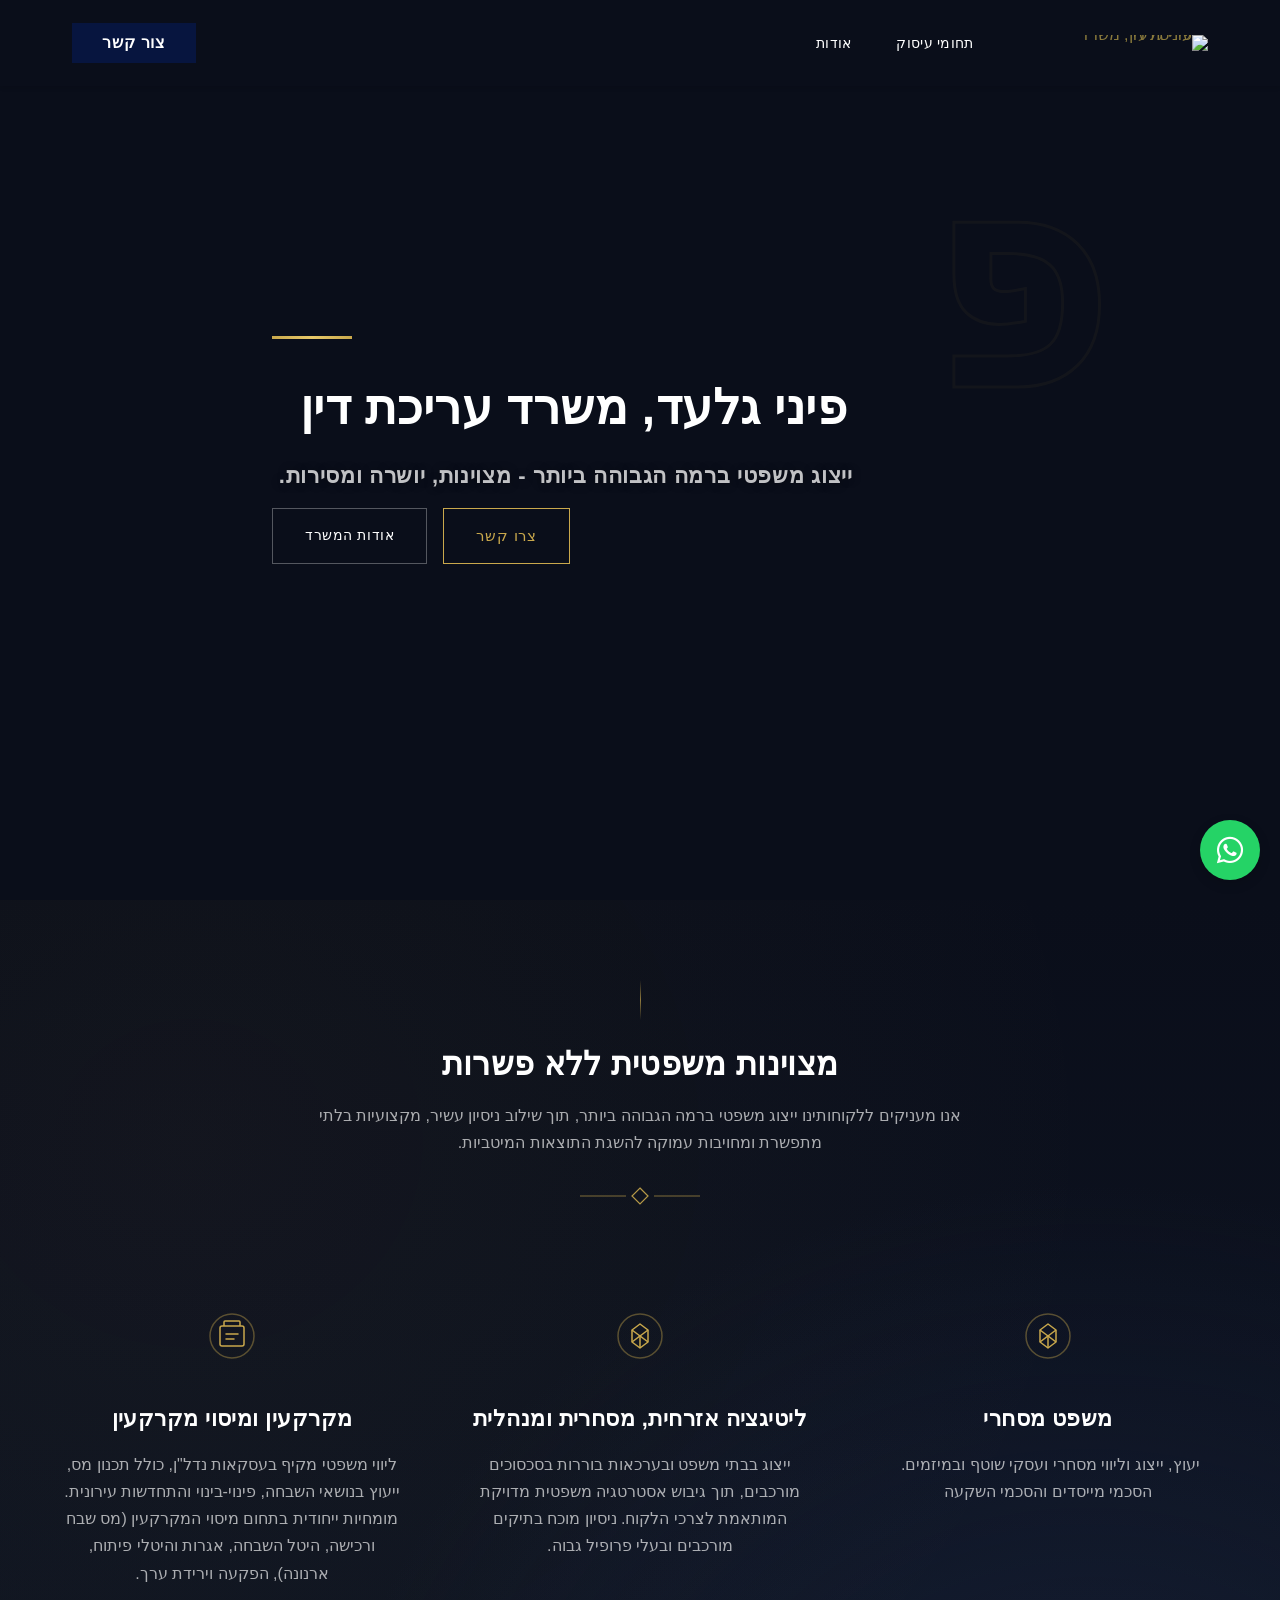
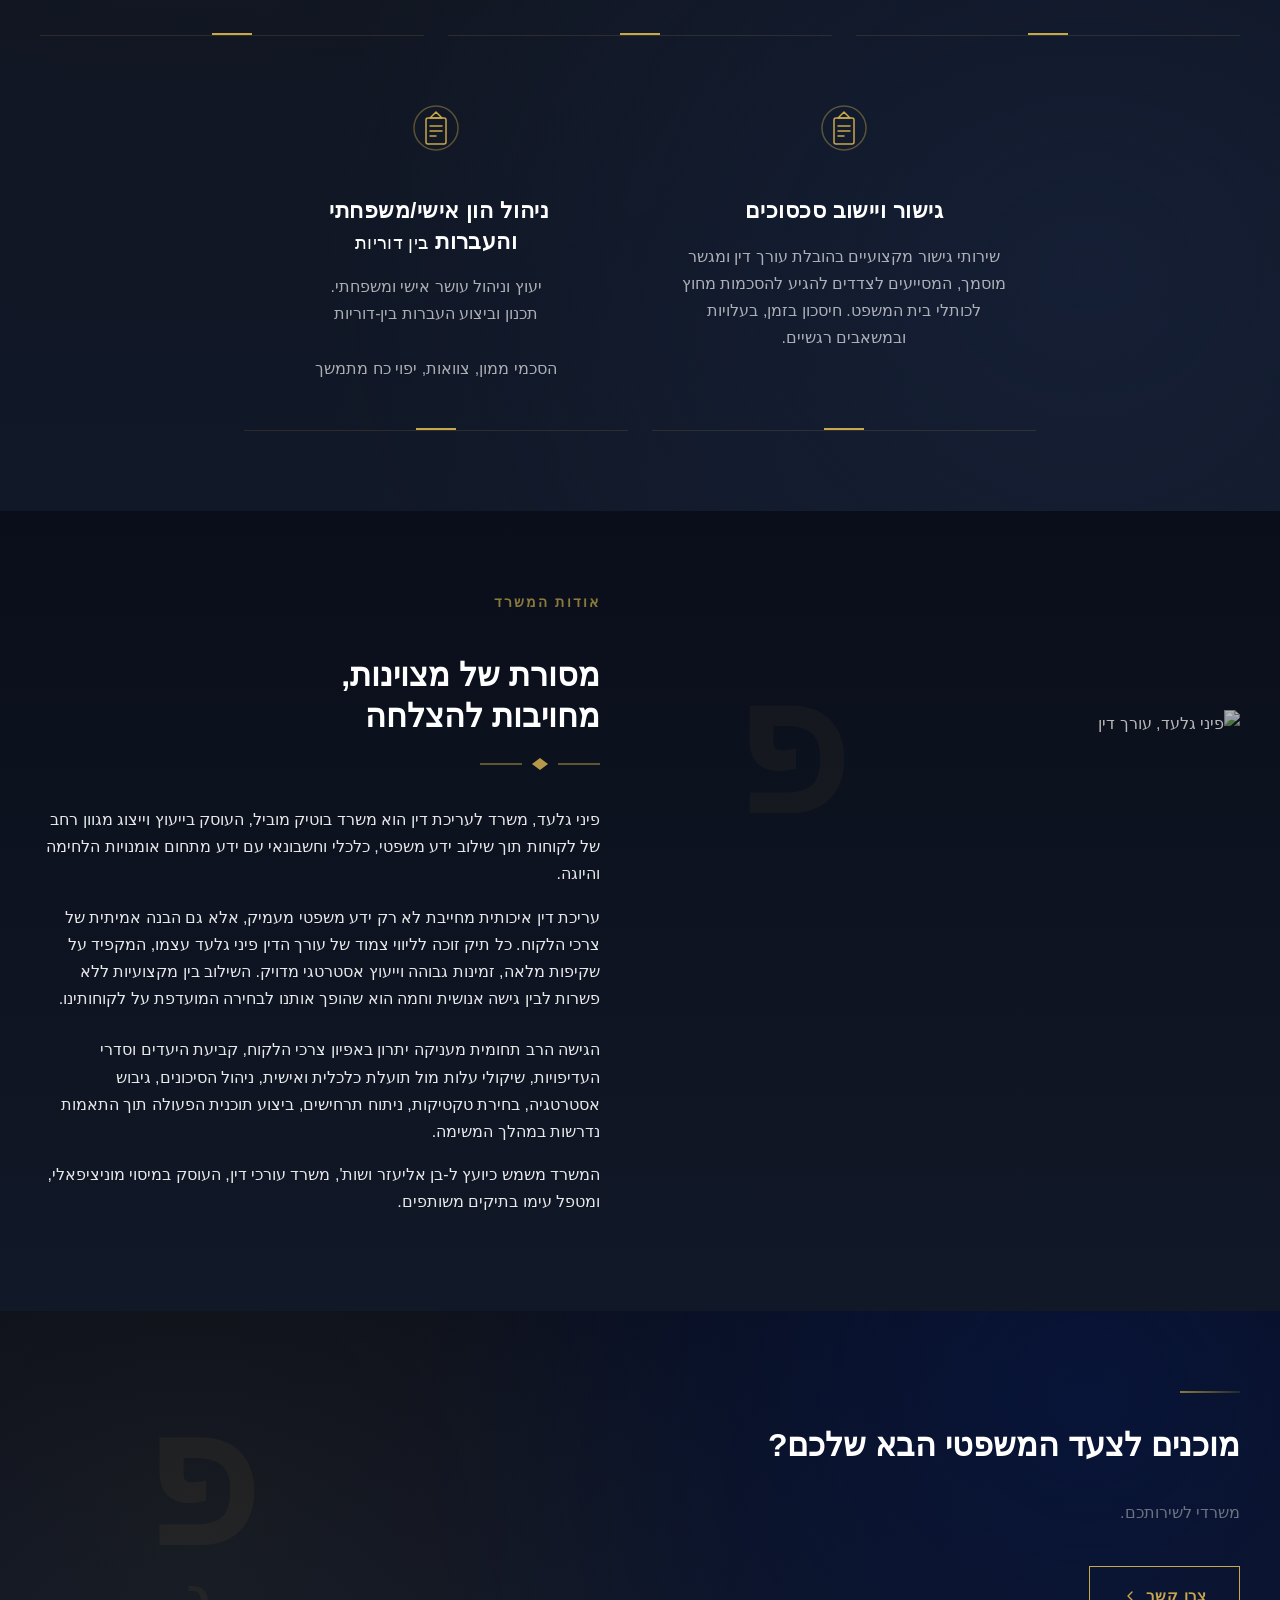
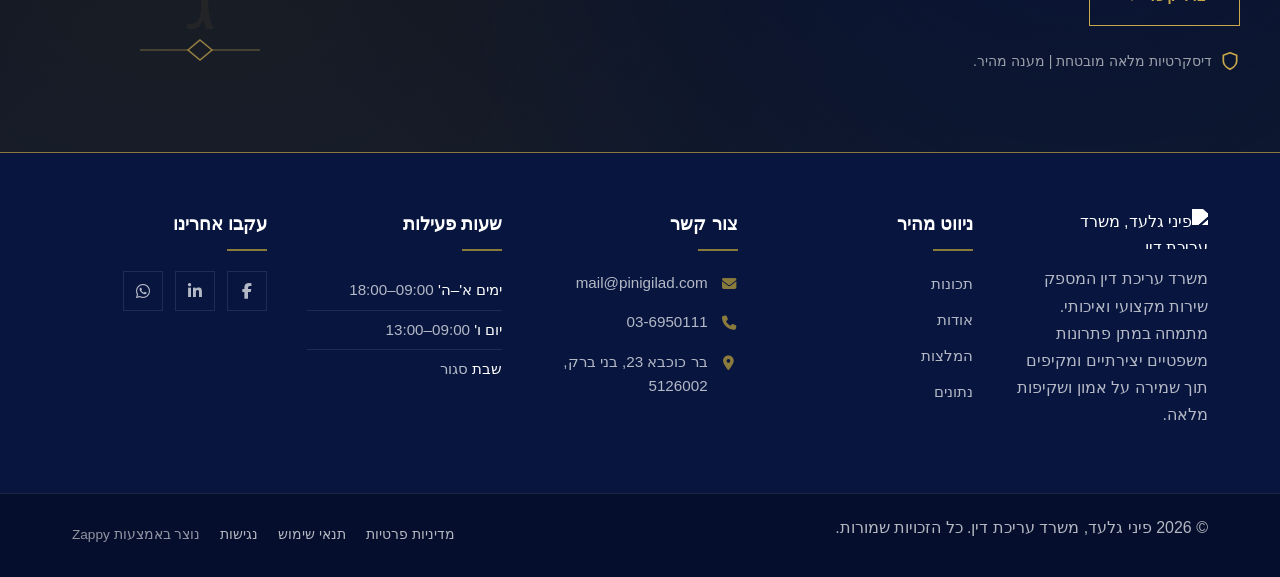
==== commit a55f989b: "Background sync: Progressive GitHub Sync" ====
--- a/public/index.html
+++ b/public/index.html
@@ -1 +1 @@
-<!doctype html><html dir="rtl" lang="he"><head><meta charset="UTF-8"><meta content="width=device-width,initial-scale=1" name="viewport"><meta content="index, follow" name="robots"><title>פיני גלעד, משרד עריכת דין</title><meta content="ייצוג משפטי ברמה הגבוהה ביותר - מצוינות, יושרה ומסירות" name="description"><meta content="עורך דין, מקרקעין, ליטיגציה, שירותים משפטיים, בוטיק משפטי" name="keywords"><link href="/assets/favicon.ico" rel="icon" type="image/x-icon"><link href="/assets/favicon-16x16.png" rel="icon" type="image/png" sizes="16x16"><link href="/assets/favicon-32x32.png" rel="icon" type="image/png" sizes="32x32"><link href="/assets/favicon-48x48.png" rel="icon" type="image/png" sizes="48x48"><link href="/assets/favicon-192x192.png" rel="icon" type="image/png" sizes="192x192"><link href="/assets/favicon-512x512.png" rel="icon" type="image/png" sizes="512x512"><link href="/assets/apple-touch-icon.png" rel="apple-touch-icon"><script>!function(){"use strict";var t="56c78c32-c343-4bb8-944c-c3356cff8f96",e="https://api.zappy5.com/api/analytics/track",a=18e5,n=2592e6,o=!0,i=!0,r=!0;var s=function(){var e="zappy_visitor_"+t,a=null;try{if(a=localStorage.getItem(e)){var o=JSON.parse(a),i=Date.now();if(i-o.created<n)return o.lastSeen=i,localStorage.setItem(e,JSON.stringify(o)),o.id}}catch(t){console.warn("Zappy Analytics: LocalStorage not available")}var r="zv_"+Date.now()+"_"+Math.random().toString(36).substr(2,9);try{localStorage.setItem(e,JSON.stringify({id:r,created:Date.now(),lastSeen:Date.now()}))}catch(t){}return r}(),c=function(){var e="zappy_session_"+t,n=null;try{if(n=sessionStorage.getItem(e)){var o=JSON.parse(n),i=Date.now();if(i-o.timestamp<a)return o.timestamp=i,sessionStorage.setItem(e,JSON.stringify(o)),o.id}}catch(t){console.warn("Zappy Analytics: SessionStorage not available")}var r="zs_"+Date.now()+"_"+Math.random().toString(36).substr(2,9);try{sessionStorage.setItem(e,JSON.stringify({id:r,timestamp:Date.now()}))}catch(t){}return r}();function l(a,n){n=n||{};var o={website_id:t,event_type:a,page_path:window.location.pathname,referrer:document.referrer||"direct",visitor_id:s,session_id:c,metadata:n};if(navigator.sendBeacon){var i=new Blob([JSON.stringify(o)],{type:"application/json"});navigator.sendBeacon(e,i)}else fetch(e,{method:"POST",headers:{"Content-Type":"application/json"},body:JSON.stringify(o),keepalive:!0}).catch(function(t){console.warn("Zappy Analytics: Failed to track event",t)})}o&&l("pageview",{title:document.title,url:window.location.href}),i&&document.addEventListener("click",function(t){var e=t.target;if("BUTTON"===e.tagName||e.closest("button")){var a="BUTTON"===e.tagName?e:e.closest("button");l("click",{element:"button",text:a.textContent.trim().substring(0,100),id:a.id||null,class:a.className||null})}else if("A"===e.tagName||e.closest("a")){var n="A"===e.tagName?e:e.closest("a");l("navigation",{element:"link",text:n.textContent.trim().substring(0,100),href:n.href,external:n.hostname!==window.location.hostname})}},!0),r&&document.addEventListener("submit",function(t){var e=t.target;l("form_submit",{form_id:e.id||null,form_name:e.name||null,form_action:e.action||null,form_method:e.method||"GET"})},!0);var m=Date.now();window.addEventListener("beforeunload",function(){l("page_unload",{time_on_page:Math.floor((Date.now()-m)/1e3),page_path:window.location.pathname})}),window.zappyAnalytics={track:l,getVisitorId:function(){return s},getSessionId:function(){return c}}}()</script><meta content="פיני גלעד, משרד עריכת דין" property="og:title"><meta content="ייצוג משפטי ברמה הגבוהה ביותר - מצוינות, יושרה ומסירות." property="og:description"><meta content="summary_large_image" name="twitter:card"><meta content="פיני גלעד, משרד עריכת דין" name="twitter:title"><meta content="ייצוג משפטי ברמה הגבוהה ביותר - מצוינות, יושרה ומסירות." name="twitter:description"><script type="application/ld+json">{"@context":"https://schema.org","@graph":[{"@type":"LocalBusiness","@id":"https://pinigilad.com#organization","name":"פיני גלעד, משרד עריכת דין","url":"https://pinigilad.com","description":"A boutique law firm with a premium and sophisticated brand identity. The design vision is elegant and authoritative — featuring a deep dark blue background, white typography, and gold/olive accent stripes to convey trust, prestige, and exclusivity. The overall aesthetic is modern and refined, positioning the firm as a high-end legal service provider.","address":{"@type":"PostalAddress","streetAddress":"בר כוכבא 23, בני ברק, 5126002"},"contactPoint":[{"@type":"ContactPoint","contactType":"customer service","email":"mail@pinigilad.com","telephone":"03-6950111"}]},{"@type":"WebSite","@id":"https://pinigilad.com#website","url":"https://pinigilad.com","name":"פיני גלעד, משרד עריכת דין","publisher":{"@id":"https://pinigilad.com#organization"}}]}</script><meta content="website" property="og:type"><meta content="he_IL" property="og:locale"><link href="https://cdnjs.cloudflare.com/ajax/libs/font-awesome/6.4.0/css/all.min.css" rel="stylesheet"><style>.skip-link{position:absolute;top:0;left:0;transform:translateY(-200%);padding:12px 18px;background:var(--bg-dark,#1a1a1a);color:var(--text-light,#fff);font-weight:600;border-radius:0 0 8px 0;z-index:10000}.skip-link:focus{transform:none;outline:2px solid var(--ring,#fff);outline-offset:2px}:focus-visible{outline:2px solid var(--ring,currentColor);outline-offset:3px}</style><link href="/assets/favicon.ico" rel="icon" type="image/x-icon"><link href="/assets/favicon-16x16.png" rel="icon" type="image/png" sizes="16x16"><link href="/assets/favicon-32x32.png" rel="icon" type="image/png" sizes="32x32"><link href="/assets/favicon-48x48.png" rel="icon" type="image/png" sizes="48x48"><link href="/assets/favicon-192x192.png" rel="icon" type="image/png" sizes="192x192"><link href="/assets/favicon-512x512.png" rel="icon" type="image/png" sizes="512x512"><link href="/assets/apple-touch-icon.png" rel="apple-touch-icon"><link href="https://cdn.jsdelivr.net/npm/vanilla-cookieconsent@3/dist/cookieconsent.css" rel="stylesheet"><script src="https://cdn.jsdelivr.net/npm/vanilla-cookieconsent@3/dist/cookieconsent.umd.js"></script><script src="https://cdn.jsdelivr.net/gh/mickidum/acc_toolbar/acctoolbar/acctoolbar.min.js"></script><link href="/styles.css" rel="stylesheet"><script>window.ZAPPY_WEBSITE_ID="56c78c32-c343-4bb8-944c-c3356cff8f96",window.ZAPPY_API_BASE="https://api.zappy5.com"</script><style id="zappy-dropdown-submenu-styles">#navMenu li:has(.sub-menu),.nav-menu li:has(.sub-menu),.navbar li:has(.sub-menu),nav li:has(.sub-menu){position:relative}#navMenu .sub-menu,.nav-menu .sub-menu,.navbar .sub-menu,nav .sub-menu{display:block!important;position:absolute!important;top:100%;left:0;min-width:220px;background:#fff;border-radius:8px;box-shadow:0 8px 25px rgba(0,0,0,.15);padding:8px 0;opacity:0;visibility:hidden;transform:translateY(10px);transition:all .3s ease;z-index:1000;list-style:none;pointer-events:none}#navMenu li:hover>.sub-menu,.nav-menu li:hover>.sub-menu,.navbar li:hover>.sub-menu,nav li:hover>.sub-menu{opacity:1!important;visibility:visible!important;transform:translateY(0)!important;pointer-events:auto!important}.sub-menu li{list-style:none;margin:0;padding:0}.sub-menu a{display:block!important;padding:10px 16px!important;color:var(--text-dark,#333)!important;font-weight:500;text-decoration:none;white-space:nowrap;transition:background-color .2s}.sub-menu .zappy-nav-child>a{padding-left:28px!important;font-size:.9em!important;opacity:.85!important}[dir=rtl] .sub-menu .zappy-nav-child>a,html[lang=ar] .sub-menu .zappy-nav-child>a,html[lang=he] .sub-menu .zappy-nav-child>a{padding-left:10px!important;padding-right:28px!important}.sub-menu .zappy-nav-parent>a{font-weight:600!important}.sub-menu a:hover{background-color:#f5f5f5}[dir=rtl] .nav-menu .sub-menu,[dir=rtl] .navbar .sub-menu,[dir=rtl] nav .sub-menu,html[lang=ar] .nav-menu .sub-menu,html[lang=ar] .navbar .sub-menu,html[lang=ar] nav .sub-menu,html[lang=he] .nav-menu .sub-menu,html[lang=he] .navbar .sub-menu,html[lang=he] nav .sub-menu{left:auto!important;right:0!important}.sub-menu:empty,.sub-menu:not(:has(li)):not(:has(> a)),.sub-menu:not(:has(li:not(.zappy-hidden-menu-item))):not(:has(> a)){display:none!important;opacity:0!important;visibility:hidden!important;pointer-events:none!important}li:has(.menu-group-title):hover>.sub-menu{opacity:1!important;visibility:visible!important;transform:translateY(0)!important;pointer-events:auto!important}#navMenu>li>.menu-group-title,.nav-menu>li>.menu-group-title{display:inline-block;padding:.5rem 1rem;cursor:default;user-select:none}@media (max-width:768px){#navMenu .sub-menu,.nav-menu .sub-menu,.navbar .sub-menu,nav .sub-menu{position:static!important;transform:none!important;box-shadow:none!important;background:0 0!important;max-height:0;overflow:hidden;opacity:0;visibility:hidden;transition:max-height .3s ease,opacity .3s ease;padding:0!important;border-radius:0!important}#navMenu .sub-menu.mobile-expanded,.nav-menu .sub-menu.mobile-expanded,.navbar .sub-menu.mobile-expanded{max-height:none!important;overflow-y:visible!important;opacity:1!important;visibility:visible!important;padding:8px 0 8px 16px!important}[dir=rtl] .sub-menu.mobile-expanded,html[lang=he] .sub-menu.mobile-expanded{padding:8px 16px 8px 0!important}#navMenu li:hover>.sub-menu,.nav-menu li:hover>.sub-menu,.navbar li:hover>.sub-menu,nav li:hover>.sub-menu{opacity:0;visibility:hidden;pointer-events:none}#navMenu li>.sub-menu.mobile-expanded,.nav-menu li>.sub-menu.mobile-expanded,.navbar li>.sub-menu.mobile-expanded,nav li>.sub-menu.mobile-expanded{opacity:1!important;visibility:visible!important;pointer-events:auto!important}#navMenu li:has(.sub-menu),.nav-menu li:has(.sub-menu),.navbar li:has(.sub-menu),nav li:has(.sub-menu){display:flex!important;flex-wrap:wrap!important;align-items:center!important;position:relative!important;min-height:44px!important}#navMenu li:has(.sub-menu)>a,.nav-menu li:has(.sub-menu)>a,.navbar li:has(.sub-menu)>a,nav li:has(.sub-menu)>a{flex:1!important;min-width:0!important}#navMenu li:has(.sub-menu)>.menu-group-title,.nav-menu li:has(.sub-menu)>.menu-group-title,.navbar li:has(.sub-menu)>.menu-group-title,nav li:has(.sub-menu)>.menu-group-title{flex:1!important;min-width:0!important;padding:0!important;line-height:inherit!important}#navMenu li:has(.sub-menu)>.sub-menu,.nav-menu li:has(.sub-menu)>.sub-menu,.navbar li:has(.sub-menu)>.sub-menu,nav li:has(.sub-menu)>.sub-menu{flex-basis:100%!important;width:100%!important}#navMenu li:has(.sub-menu)>a [class*=arrow],#navMenu li:has(.sub-menu)>a [class*=chevron],.nav-menu li:has(.sub-menu)>a .fa-angle-down,.nav-menu li:has(.sub-menu)>a .fa-chevron-down,.nav-menu li:has(.sub-menu)>a [class*=arrow],.nav-menu li:has(.sub-menu)>a [class*=chevron],nav li:has(.sub-menu)>a [class*=arrow],nav li:has(.sub-menu)>a [class*=chevron]{display:none!important;visibility:hidden!important}.mobile-submenu-toggle{display:flex!important;align-items:center!important;justify-content:center!important;width:44px!important;height:auto!important;background:0 0!important;border:none!important;cursor:pointer!important;color:var(--text-light)!important;position:static!important;flex-shrink:0!important;align-self:stretch!important;z-index:2!important;padding:0!important;margin:0!important}.mobile-submenu-toggle::after{content:''!important;width:0!important;height:0!important;border-left:6px solid transparent!important;border-right:6px solid transparent!important;border-top:7px solid currentColor!important;transition:transform .3s ease!important}.mobile-submenu-toggle.expanded::after{transform:rotate(180deg)!important}.sub-menu a{padding:10px 0!important;display:block!important;color:var(--text-light)!important;white-space:normal!important}.sub-menu .zappy-nav-child>a{padding-left:28px!important;font-size:.9em!important;opacity:.85!important}[dir=rtl] .sub-menu .zappy-nav-child>a,html[lang=ar] .sub-menu .zappy-nav-child>a,html[lang=he] .sub-menu .zappy-nav-child>a{padding-left:0!important;padding-right:28px!important}.sub-menu .zappy-nav-parent>a{font-weight:600!important}#navMenu.active,.nav-menu.active{max-width:100vw!important;overflow-x:hidden!important;box-sizing:border-box!important}.navbar .sub-menu li a,.zappy-products-dropdown .sub-menu a,nav.navbar .sub-menu li a{color:var(--text-light)!important}}@media (min-width:769px){.mobile-submenu-toggle{display:none!important}}</style><style id="zappy-widget-visibility">html[dir=rtl] .whatsapp-float{right:20px!important;left:auto!important}html:not([dir]) .whatsapp-float,html[dir=ltr] .whatsapp-float{left:20px!important;right:auto!important}html[dir=rtl] #mic-access-tool-general-button,html[dir=rtl] #mic-init-access-tool #mic-access-tool-general-button,html[dir=rtl] #mic-init-access-tool .mic-access-tool-general-button,html[dir=rtl] ._access-icon,html[dir=rtl] .mic-access-tool-general-button{left:20px!important;right:auto!important}html:not([dir]) #mic-access-tool-general-button,html:not([dir]) #mic-init-access-tool #mic-access-tool-general-button,html:not([dir]) #mic-init-access-tool .mic-access-tool-general-button,html:not([dir]) ._access-icon,html:not([dir]) .mic-access-tool-general-button,html[dir=ltr] #mic-access-tool-general-button,html[dir=ltr] #mic-init-access-tool #mic-access-tool-general-button,html[dir=ltr] #mic-init-access-tool .mic-access-tool-general-button,html[dir=ltr] ._access-icon,html[dir=ltr] .mic-access-tool-general-button{right:20px!important;left:auto!important}@media (max-width:768px){.whatsapp-float{display:flex!important}}@media (min-width:769px){.whatsapp-float{display:flex!important}}@media (max-width:768px){#mic-access-tool-general-button,#mic-init-access-tool #mic-access-tool-general-button,#mic-init-access-tool .mic-access-tool-general-button,._access-icon,.mic-access-tool-general-button{display:flex!important;visibility:visible!important;opacity:1!important;pointer-events:auto!important}#mic-access-tool-box.opened-mic-access-tool,#mic-init-access-tool #mic-access-tool-box.opened-mic-access-tool,.mic-access-tool-box.opened-mic-access-tool{visibility:visible!important;opacity:1!important;pointer-events:auto!important}}@media (min-width:769px){#mic-access-tool-general-button,#mic-init-access-tool #mic-access-tool-general-button,#mic-init-access-tool .mic-access-tool-general-button,._access-icon,.mic-access-tool-general-button{display:flex!important;visibility:visible!important;opacity:1!important;pointer-events:auto!important}#mic-access-tool-box.opened-mic-access-tool,#mic-init-access-tool #mic-access-tool-box.opened-mic-access-tool,.mic-access-tool-box.opened-mic-access-tool{visibility:visible!important;opacity:1!important;pointer-events:auto!important}}</style></head><body><a href="#main" class="skip-link">דלג לתוכן הראשי</a><nav class="navbar" dir="rtl"><button aria-label="Menu" class="mobile-toggle" id="mobileToggle"><svg viewBox="0 0 24 24" fill="none" class="hamburger-icon" height="24" width="24"><path d="M3 12h18M3 6h18M3 18h18" stroke="currentColor" stroke-width="2" stroke-linecap="round"></path></svg> <svg viewBox="0 0 24 24" fill="none" class="close-icon" height="24" width="24" style="display:none"><path d="M18 6L6 18M6 6l12 12" stroke="currentColor" stroke-width="2" stroke-linecap="round"></path></svg></button> <button aria-label="Call" class="phone-header-btn" data-phone="036950111"><svg viewBox="0 0 24 24" fill="currentColor" height="20" width="20"><path d="M22 16.92v3a2 2 0 0 1-2.18 2 19.79 19.79 0 0 1-8.63-3.07 19.5 19.5 0 0 1-6-6 19.79 19.79 0 0 1-3.07-8.67A2 2 0 0 1 4.11 2h3a2 2 0 0 1 2 1.72 12.84 12.84 0 0 0 .7 2.81 2 2 0 0 1-.45 2.11L8.09 9.91a16 16 0 0 0 6 6l1.27-1.27a2 2 0 0 1 2.11-.45 12.84 12.84 0 0 0 2.81.7A2 2 0 0 1 22 16.92z"></path></svg></button><div class="nav-container"><div class="nav-right-group"><div class="nav-brand"><a href="/" class="logo-link"><img alt="פיני גלעד, משרד עריכת דין" src="/assets/site---------image-1.webp" class="logo"></a></div><ul class="nav-menu" id="navMenu"><li><a href="#features">תחומי עיסוק</a></li><li><a href="#about">אודות</a></li></ul></div><div class="nav-cta-container"><a href="#cta" class="nav-cta-btn">צור קשר</a></div></div></nav><script>window.addEventListener("load",function(){const e=document.querySelector(".navbar, nav, header");if(!e)return void console.log("[Navbar] Navbar element not found");let t=document.getElementById("mobileToggle")||document.querySelector(".mobile-toggle")||document.querySelector(".hamburger")||document.querySelector(".hamburger-menu")||document.querySelector(".menu-toggle")||document.querySelector(".burger-menu")||document.querySelector('[aria-label="Menu"]')||document.querySelector('[aria-label="תפריט"]');const n=document.querySelector(".phone-header-btn"),o=window.getComputedStyle(e);let r=o.backgroundColor;if(console.log("[Navbar] Initial navbar background:",r),"transparent"===r||"rgba(0, 0, 0, 0)"===r||r.startsWith("rgba")&&r.includes(", 0)")){const e=o.backgroundImage;if(e&&"none"!==e)console.log("[Navbar] Navbar has background image/gradient, using dark text"),r="rgb(240, 240, 240)";else{const e=window.getComputedStyle(document.body).backgroundColor;console.log("[Navbar] Navbar transparent, using body background:",e),r=e}}const a=r.match(/\d+/g);if(a&&a.length>=3){const e=(.299*parseInt(a[0])+.587*parseInt(a[1])+.114*parseInt(a[2]))/255;console.log("[Navbar] Mobile button colors preserved from Claude CSS (luminance:",e.toFixed(2)+")");const o=document.createElement("style");o.id="zappy-mobile-nav-fix";document.documentElement.lang;document.documentElement.dir,o.textContent='\n        /* Hide mobile buttons on desktop, show only on mobile */\n        @media (min-width: 769px) {\n          .mobile-toggle,\n          .phone-header-btn {\n            display: none !important;\n          }\n        }\n        \n        /* Show and position mobile buttons correctly on mobile */\n        @media (max-width: 768px) {\n          .navbar,\n          nav.navbar {\n            min-height: 70px !important;\n          }\n\n          .mobile-toggle,\n          .phone-header-btn {\n            position: absolute !important;\n            top: 0 !important;\n            bottom: 0 !important;\n            margin-top: auto !important;\n            margin-bottom: auto !important;\n            transform: none !important;\n            z-index: 1001 !important;\n            display: flex !important;\n            align-items: center !important;\n            justify-content: center !important;\n            width: 36px !important;\n            height: 36px !important;\n            border-radius: 50% !important;\n            border: none !important;\n            cursor: pointer !important;\n            padding: 6px !important;\n            background: none !important;\n            color: var(--nav-text, var(--text-light)) !important;\n            touch-action: manipulation !important;\n            -webkit-tap-highlight-color: transparent !important;\n          }\n\n          html[data-zappy-site-type="ecommerce"] .phone-header-btn,\n          body[data-zappy-site-type="ecommerce"] .phone-header-btn,\n          html[data-zappy-site-type="ecommerce"] header .phone-header-btn,\n          html[data-zappy-site-type="ecommerce"] nav .phone-header-btn {\n            display: none !important;\n            visibility: hidden !important;\n            width: 0 !important;\n            height: 0 !important;\n            min-width: 0 !important;\n            overflow: hidden !important;\n          }\n          \n          /* LTR positioning (default): hamburger LEFT, phone RIGHT */\n          html:not([dir="rtl"]):not([lang="he"]):not([lang="ar"]) .mobile-toggle,\n          html[dir="ltr"] .mobile-toggle {\n            left: 12px !important;\n            right: auto !important;\n          }\n          html:not([dir="rtl"]):not([lang="he"]):not([lang="ar"]) .phone-header-btn,\n          html[dir="ltr"] .phone-header-btn {\n            right: 12px !important;\n            left: auto !important;\n          }\n          \n          /* RTL positioning: hamburger RIGHT, phone LEFT */\n          html[dir="rtl"] .mobile-toggle,\n          html[lang="he"] .mobile-toggle,\n          html[lang="ar"] .mobile-toggle {\n            right: 12px !important;\n            left: auto !important;\n          }\n          html[dir="rtl"] .phone-header-btn,\n          html[lang="he"] .phone-header-btn,\n          html[lang="ar"] .phone-header-btn {\n            left: 12px !important;\n            right: auto !important;\n          }\n          \n          /* CRITICAL: Ensure nav-container has min-height on mobile */\n          /* All children are positioned absolutely/fixed on mobile, so height:auto collapses to 0 */\n          .nav-container {\n            min-height: 70px !important;\n            position: relative !important;\n          }\n          \n          /* Ensure SVG icons are properly sized and inherit color */\n          .mobile-toggle svg,\n          .phone-header-btn svg {\n            width: 24px !important;\n            height: 24px !important;\n            /* Don\'t force display - let JavaScript control hamburger/close toggle */\n          }\n          \n          /* Reset nav-cta-container on mobile - remove desktop box-shadow/padding */\n          /* that creates a visible ghost box when CTA button is hidden */\n          .nav-cta-container {\n            box-shadow: none !important;\n            padding: 0 !important;\n          }\n          \n          /* Hide nav-cta-container entirely on mobile when there\'s no lang-switcher */\n          /* (only the CTA button is inside, and it\'s hidden on mobile) */\n          .nav-cta-container:not(:has(.lang-switcher)) {\n            display: none !important;\n          }\n          \n          /* CRITICAL: Prevent hero image fade gradient from bleeding over headline text */\n          /* The .image-fade-gradient has bottom: -30px (extends below parent) */\n          /* On mobile stacked layout, this overlaps the h1 text below the image */\n          .hero-image-column {\n            overflow: hidden !important;\n          }\n          .image-fade-gradient {\n            bottom: 0 !important;\n          }\n          \n          /* Hide desktop language switcher on mobile - hamburger menu handles it */\n          /* High specificity to override stored CSS */\n          .lang-switcher,\n          .nav-cta-container .lang-switcher,\n          .nav-container .lang-switcher,\n          .navbar .lang-switcher,\n          .navbar .nav-cta-container .lang-switcher {\n            display: none !important;\n          }\n        }\n      ';const r=document.getElementById("zappy-mobile-nav-fix");r&&r.remove(),document.head.appendChild(o),console.log("[Navbar] Critical CSS injected for mobile nav positioning");const i=window.innerWidth<=768;if(t){const e=t.querySelector(".hamburger-icon"),n=t.querySelector(".close-icon");e&&(e.style.setProperty("width","24px","important"),e.style.setProperty("height","24px","important"),e.style.setProperty("display","block","important")),n&&(n.style.setProperty("width","24px","important"),n.style.setProperty("height","24px","important"),n.style.setProperty("display","none","important")),i?(t.style.setProperty("position","absolute","important"),t.style.setProperty("top","0","important"),t.style.setProperty("bottom","0","important"),t.style.setProperty("margin-top","auto","important"),t.style.setProperty("margin-bottom","auto","important"),t.style.setProperty("transform","none","important"),t.style.setProperty("z-index","1001","important"),t.style.removeProperty("left"),t.style.removeProperty("right"),console.log("[Navbar] Mobile toggle positioning applied (mobile viewport)")):(t.style.removeProperty("position"),t.style.removeProperty("top"),t.style.removeProperty("transform"),t.style.removeProperty("z-index"),t.style.removeProperty("left"),t.style.removeProperty("right"),console.log("[Navbar] Desktop viewport - cleared mobile toggle inline positioning"))}if(n){const e=n.querySelector("svg");e&&(e.style.width="24px",e.style.height="24px",e.setAttribute("width","24"),e.setAttribute("height","24")),i?(n.style.setProperty("position","absolute","important"),n.style.setProperty("top","0","important"),n.style.setProperty("bottom","0","important"),n.style.setProperty("margin-top","auto","important"),n.style.setProperty("margin-bottom","auto","important"),n.style.setProperty("transform","none","important"),n.style.setProperty("z-index","1001","important"),n.style.removeProperty("left"),n.style.removeProperty("right"),console.log("[Navbar] Phone button positioning applied (mobile viewport)")):(n.style.removeProperty("position"),n.style.removeProperty("top"),n.style.removeProperty("transform"),n.style.removeProperty("z-index"),n.style.removeProperty("left"),n.style.removeProperty("right"),console.log("[Navbar] Desktop viewport - cleared phone button inline positioning"))}}else console.log("[Navbar] Could not parse background color:",r);t=document.getElementById("mobileToggle")||document.querySelector(".mobile-toggle")||document.querySelector(".hamburger")||document.querySelector(".hamburger-menu")||document.querySelector(".menu-toggle")||document.querySelector(".burger-menu")||document.querySelector('[aria-label="Menu"]')||document.querySelector('[aria-label="תפריט"]');const i=document.getElementById("navMenu")||document.querySelector(".nav-menu")||document.querySelector(".nav-links")||document.querySelector("nav ul:not(.submenu)");if(!t||!i)return void console.log("[Navbar] Mobile toggle or menu not found:",{toggle:!!t,menu:!!i});i.id||(i.id="navMenu"),console.log("[Navbar] Initializing mobile menu...");const l=t.cloneNode(!0);t.parentNode.replaceChild(l,t);var s=0;function p(e){var t=Date.now();t-s<300||(s=t,function(e){e.preventDefault(),e.stopPropagation();const t=l.querySelector(".hamburger-icon"),n=l.querySelector(".close-icon");i.classList.contains("active")?(i.classList.remove("active"),t&&t.style.setProperty("display","block","important"),n&&n.style.setProperty("display","none","important"),document.body.style.overflow="",console.log("[Navbar] Menu closed")):(i.classList.add("active"),t&&t.style.setProperty("display","none","important"),n&&n.style.setProperty("display","block","important"),document.body.style.overflow="hidden",console.log("[Navbar] Menu opened"))}(e))}l.addEventListener("click",p),l.addEventListener("touchend",p),i.querySelectorAll("a").forEach(function(e){e.addEventListener("click",function(){if("#"===this.getAttribute("href"))return;const e=l.querySelector(".hamburger-icon"),t=l.querySelector(".close-icon");i.classList.remove("active"),e&&e.style.setProperty("display","block","important"),t&&t.style.setProperty("display","none","important"),document.body.style.overflow="",console.log("[Navbar] Menu closed (link clicked)")})});var m=i.querySelectorAll(".dropdown-toggle");m.forEach(function(e){e.addEventListener("click",function(e){e.preventDefault(),e.stopPropagation();var t=this.closest(".nav-dropdown");t&&(t.parentNode.querySelectorAll(".nav-dropdown.open").forEach(function(e){e!==t&&e.classList.remove("open")}),t.classList.toggle("open"),console.log("[Navbar] Dropdown toggled:",t.classList.contains("open")?"open":"closed"))})}),document.addEventListener("click",function(e){e.target.closest(".nav-dropdown")||document.querySelectorAll(".nav-dropdown.open").forEach(function(e){e.classList.remove("open")})}),console.log("[Navbar] Dropdown handlers initialized for "+m.length+" dropdowns"),n&&n.addEventListener("click",function(){const e=document.querySelectorAll('a[href^="tel:"]'),t=e.length>0?e[0].getAttribute("href").replace("tel:",""):"+972-3-6950111";window.location.href="tel:"+t,console.log("[Navbar] Phone button clicked")}),console.log("[Navbar] Mobile menu initialized successfully")})</script><main id="main"><section class="index-hero-section" data-band-index="0" data-layout-spec="דף הבית-hero" id="hero" data-hero-type="fullscreen-scrim"><div style="position:absolute !important;top:0px !important;left:0px !important;width:100% !important;height:100% !important;max-width:none !important;margin-left:0px !important;margin-right:0px !important;display:block !important;z-index:1 !important;overflow:hidden !important" data-element-id="img-1780470851566-zgbbdwr7w" data-element-type="image" data-zappy-wrapper-margins-applied="true" data-zappy-zoom-clip="true" data-zappy-zoom-wrapper="true" data-zappy-zoom-wrapper-width-mode="full"><img alt="משרד עורכי דין יוקרתי" src="/assets/site-index-hero-image-1.webp" class="hero-bg-image" data-element-id="img-1780470851566-zgbbdwr7w" data-element-type="image" data-context="A wide, luxurious dark navy law firm office interior with rich wood paneling, leather chairs, a stately desk, and warm gold accent lighting. The atmosphere is prestigious, sophisticated, and authoritative." data-hero-background="true" data-hero-bg="true" data-placeholder="index-hero-image-1" data-zappy-zoom="1" fetchpriority="high" height="600" loading="eager" style="object-position:50% 0%;margin:0px !important;position:absolute !important;left:0% !important;top:0% !important;width:100% !important;height:100% !important;max-width:none !important;max-height:none !important;display:block !important;object-fit:cover !important" width="1200"></div><div class="hero-overlay"></div><div class="hero-watermark" aria-hidden="true"><svg viewBox="0 0 200 200" xmlns="http://www.w3.org/2000/svg" aria-hidden="true" data-no-icon-edit="true"><text fill="none" font-family="serif" font-size="140" font-weight="700" opacity="0.06" text-anchor="middle" x="50%" y="50%" dominant-baseline="central" stroke="#C9A84C" stroke-width="1.5">פ</text></svg></div><div class="hero-content"><div class="hero-accent-line" aria-hidden="true"></div><h1 class="hero-headline" style="text-align:right">פיני גלעד, משרד עריכת דין&nbsp;&nbsp;</h1><h3 class="hero-subheadline">ייצוג משפטי ברמה הגבוהה ביותר - מצוינות, יושרה ומסירות.&nbsp;</h3><div class="hero-cta-group"><a href="#cta" class="hero-cta btn-primary" data-element-id="btn-1780470851563-ompcne2nz" data-element-type="button" data-native-element="true" style="outline:none">צרו קשר</a> <a href="#about" class="hero-cta btn-secondary" data-element-id="btn-1780470851563-lequ5cqtf" data-element-type="button" data-native-element="true">אודות המשרד</a></div></div></section><section class="index-features-section" data-band-index="1" data-layout-spec="דף הבית-features" id="features"><div class="index-features-section__container" id="zappy-section-2"><div class="index-features-section__header" id="zappy-section-3"><div class="index-features-section__accent-line" id="zappy-section-4"></div><h2 class="index-features-section__title">מצוינות משפטית ללא פשרות</h2><p class="index-features-section__subtitle">אנו מעניקים ללקוחותינו ייצוג משפטי ברמה הגבוהה ביותר, תוך שילוב ניסיון עשיר, מקצועיות בלתי מתפשרת ומחויבות עמוקה להשגת התוצאות המיטביות.</p><div class="index-features-section__diamond-separator" id="zappy-section-5" aria-hidden="true" data-no-icon-edit="true"><svg viewBox="0 0 120 24" xmlns="http://www.w3.org/2000/svg"><line opacity="0.6" stroke="#C9A84C" stroke-width="1" x1="0" x2="46" y1="12" y2="12"></line><polygon fill="none" opacity="0.9" points="60,4 68,12 60,20 52,12" stroke="#C9A84C" stroke-width="1.2"></polygon><line opacity="0.6" stroke="#C9A84C" stroke-width="1" x1="74" x2="120" y1="12" y2="12"></line></svg></div></div><div class="index-features-section__grid zappy-preserve-css-grid" id="zappy-auto-grid-1780470851594-zvlaoi" data-original-gap="24px" data-original-item-width="384" data-zappy-auto-grid="true" data-zappy-explicit-columns="true" style="--zappy-grid-cols:repeat(3, minmax(0, 1fr));grid-template-columns:repeat(3, minmax(0, 1fr));align-items:stretch !important;display:grid"><article class="index-features-section__card" data-grid-item-index="0" id="zappy-section-7-add-1780564792360-b4vzpq" style="background-color:rgba(0, 0, 0, 0) !important;padding:32px 24px !important;box-sizing:border-box;grid-area:auto !important"><div class="index-features-section__card-icon-wrapper" id="zappy-section-8-add-1780564792360-b4vzpq"><svg viewBox="0 0 48 48" fill="none" class="index-features-section__card-icon" data-element-type="icon" data-icon-type="svg" xmlns="http://www.w3.org/2000/svg" data-element-id="icon-1780564792361-dfkrmultz"><circle cx="24" cy="24" opacity="0.4" r="22" stroke="#C9A84C" stroke-width="1.5"></circle><path d="M16 30V18L24 12L32 18V30L24 36L16 30Z" stroke="#C9A84C" stroke-width="1.5" stroke-linejoin="round"></path><path d="M24 36V24" stroke="#C9A84C" stroke-width="1.5"></path><path d="M16 30L24 24L32 30" stroke="#C9A84C" stroke-width="1.5"></path><path d="M24 24L32 18" stroke="#C9A84C" stroke-width="1.5"></path><path d="M24 24L16 18" stroke="#C9A84C" stroke-width="1.5"></path></svg></div><h3 class="index-features-section__card-title">משפט מסחרי</h3><p class="index-features-section__card-text">יעוץ, ייצוג וליווי מסחרי ועסקי שוטף ובמיזמים.&nbsp;<br>הסכמי מייסדים והסכמי השקעה</p><div class="index-features-section__card-border" id="zappy-section-9-add-1780564792360-b4vzpq"></div></article><article class="index-features-section__card" data-grid-item-index="1" id="zappy-section-7"><div class="index-features-section__card-icon-wrapper" id="zappy-section-8"><svg viewBox="0 0 48 48" fill="none" class="index-features-section__card-icon" data-element-type="icon" data-icon-type="svg" xmlns="http://www.w3.org/2000/svg"><circle cx="24" cy="24" opacity="0.4" r="22" stroke="#C9A84C" stroke-width="1.5"></circle><path d="M16 30V18L24 12L32 18V30L24 36L16 30Z" stroke="#C9A84C" stroke-width="1.5" stroke-linejoin="round"></path><path d="M24 36V24" stroke="#C9A84C" stroke-width="1.5"></path><path d="M16 30L24 24L32 30" stroke="#C9A84C" stroke-width="1.5"></path><path d="M24 24L32 18" stroke="#C9A84C" stroke-width="1.5"></path><path d="M24 24L16 18" stroke="#C9A84C" stroke-width="1.5"></path></svg></div><h3 class="index-features-section__card-title">ליטיגציה אזרחית, מסחרית ומנהלית</h3><p class="index-features-section__card-text">ייצוג בבתי משפט ובערכאות בוררות בסכסוכים מורכבים, תוך גיבוש אסטרטגיה משפטית מדויקת המותאמת לצרכי הלקוח. ניסיון מוכח בתיקים מורכבים ובעלי פרופיל גבוה.</p><div class="index-features-section__card-border" id="zappy-section-9"></div></article><article class="index-features-section__card" data-grid-item-index="2" id="zappy-section-10"><div class="index-features-section__card-icon-wrapper" id="zappy-section-11"><svg viewBox="0 0 48 48" fill="none" class="index-features-section__card-icon" data-element-type="icon" data-icon-type="svg" xmlns="http://www.w3.org/2000/svg"><circle cx="24" cy="24" opacity="0.4" r="22" stroke="#C9A84C" stroke-width="1.5"></circle><rect height="20" rx="2" stroke="#C9A84C" stroke-width="1.5" width="24" x="12" y="14"></rect><path d="M16 14V10C16 9.44772 16.4477 9 17 9H31C31.5523 9 32 9.44772 32 10V14" stroke="#C9A84C" stroke-width="1.5"></path><path d="M18 22H30" stroke="#C9A84C" stroke-width="1.5" stroke-linecap="round"></path><path d="M18 27H26" stroke="#C9A84C" stroke-width="1.5" stroke-linecap="round"></path></svg></div><h3 class="index-features-section__card-title">מקרקעין ומיסוי מקרקעין</h3><p class="index-features-section__card-text">ליווי משפטי מקיף בעסקאות נדל"ן, כולל תכנון מס, ייעוץ בנושאי השבחה, פינוי-בינוי והתחדשות עירונית. מומחיות ייחודית בתחום מיסוי המקרקעין (מס שבח ורכישה, היטל השבחה, אגרות והיטלי פיתוח, ארנונה), הפקעה וירידת ערך.</p><div class="index-features-section__card-border" id="zappy-section-12"></div></article><article class="index-features-section__card" data-grid-item-index="3" id="zappy-section-13"><div class="index-features-section__card-icon-wrapper" id="zappy-section-14"><svg viewBox="0 0 48 48" fill="none" class="index-features-section__card-icon" data-element-type="icon" data-icon-type="svg" xmlns="http://www.w3.org/2000/svg"><circle cx="24" cy="24" opacity="0.4" r="22" stroke="#C9A84C" stroke-width="1.5"></circle><path d="M24 8L30 14H18L24 8Z" stroke="#C9A84C" stroke-width="1.5" stroke-linejoin="round"></path><rect height="26" rx="2" stroke="#C9A84C" stroke-width="1.5" width="20" x="14" y="14"></rect><path d="M18 22H30" stroke="#C9A84C" stroke-width="1.5" stroke-linecap="round"></path><path d="M18 27H30" stroke="#C9A84C" stroke-width="1.5" stroke-linecap="round"></path><path d="M18 32H24" stroke="#C9A84C" stroke-width="1.5" stroke-linecap="round"></path></svg></div><h3 class="index-features-section__card-title">גישור ויישוב סכסוכים</h3><p class="index-features-section__card-text">שירותי גישור מקצועיים בהובלת עורך דין ומגשר מוסמך, המסייעים לצדדים להגיע להסכמות מחוץ לכותלי בית המשפט. חיסכון בזמן, בעלויות ובמשאבים רגשיים.</p><div class="index-features-section__card-border" id="zappy-section-15"></div></article><article class="index-features-section__card" data-grid-item-index="4" id="zappy-section-13-add-1780564904406-wm5d3t" style="box-sizing:border-box;background-color:rgba(0, 0, 0, 0) !important;padding:32px 24px !important;grid-area:auto !important"><div class="index-features-section__card-icon-wrapper" id="zappy-section-14-add-1780564904406-wm5d3t"><svg viewBox="0 0 48 48" fill="none" class="index-features-section__card-icon" data-element-type="icon" data-icon-type="svg" xmlns="http://www.w3.org/2000/svg" data-element-id="icon-1780564904406-jkg494463"><circle cx="24" cy="24" opacity="0.4" r="22" stroke="#C9A84C" stroke-width="1.5"></circle><path d="M24 8L30 14H18L24 8Z" stroke="#C9A84C" stroke-width="1.5" stroke-linejoin="round"></path><rect height="26" rx="2" stroke="#C9A84C" stroke-width="1.5" width="20" x="14" y="14"></rect><path d="M18 22H30" stroke="#C9A84C" stroke-width="1.5" stroke-linecap="round"></path><path d="M18 27H30" stroke="#C9A84C" stroke-width="1.5" stroke-linecap="round"></path><path d="M18 32H24" stroke="#C9A84C" stroke-width="1.5" stroke-linecap="round"></path></svg></div><h3 class="index-features-section__card-title">ניהול הון אישי/משפחתי&nbsp;<br>והעברות&nbsp;<span style="font-size:1.15rem;font-weight:500;letter-spacing:0.02em;background-color:rgba(0, 0, 0, 0)">בין דוריות</span></h3><p class="index-features-section__card-text">יעוץ וניהול עושר אישי ומשפחתי.<br>תכנון וביצוע העברות בין-דוריות<br><br>הסכמי ממון, צוואות, יפוי כח מתמשך</p><div class="index-features-section__card-border" id="zappy-section-15-add-1780564904406-wm5d3t"></div></article></div><div class="index-features-section__watermark" id="zappy-section-16" aria-hidden="true" data-no-icon-edit="true"><svg viewBox="0 0 200 200" xmlns="http://www.w3.org/2000/svg"><text fill="#C9A84C" font-family="serif" font-size="140" font-weight="700" opacity="0.03" text-anchor="middle" x="100" y="110">PG</text></svg></div></div></section><section class="index-about-section" data-band-index="2" data-layout-spec="דף הבית-about" id="about" dir="rtl" style="min-height:765.402px !important"><div class="index-about-section__container" id="zappy-section-18"><div class="index-about-section__image-col" id="zappy-section-19"><div class="index-about-section__image-wrapper" id="zappy-section-20"><div style="position:relative !important;overflow:hidden !important;width:540px !important;max-width:100% !important;margin-left:auto !important;margin-right:auto !important;height:403px !important;display:block !important" data-element-id="img-1780472347746-4g7udxjbd" data-element-type="image" data-zappy-wrapper-margins-applied="true" data-zappy-zoom-clip="true" data-zappy-zoom-wrapper="true" data-zappy-zoom-wrapper-width-mode="px" data-zappy-zoom-wrapper-align="center" data-zappy-zoom-wrapper-height="403px" data-zappy-zoom-wrapper-width="540px"><img alt="פיני גלעד, עורך דין" src="/assets/site-index-service-image-1-1780472381532-1ud0kr.webp?v=1780472383661" data-element-id="img-1780472347746-4g7udxjbd" data-element-type="image" data-context="A sophisticated portrait of attorney Pini Gilad in a dark navy suit, standing confidently with arms crossed in a modern law office with warm ambient lighting, bookshelves, and subtle gold accents. Professional, trustworthy, premium legal services." data-placeholder="index-about-image-1" data-zappy-zoom="1" height="400" style="display:block;object-fit:cover;object-position:50% 50% !important;margin:0px !important;left:-0.0013828% !important;top:0% !important;width:100.003% !important;height:100% !important;max-width:none !important;max-height:none !important" width="600" data-zappy-object-position="50% 50%" data-zappy-original-height="402.98614501953125" data-zappy-original-width="540" decoding="async"></div><svg viewBox="0 0 200 200" xmlns="http://www.w3.org/2000/svg" class="index-about-section__monogram" aria-hidden="true"><text fill="#C9A84C" font-family="Inter, system-ui, sans-serif" font-size="140" font-weight="700" opacity="0.06" text-anchor="middle" x="100" y="110">פ</text></svg></div></div><div class="index-about-section__text-col" id="zappy-section-21"><p><span class="index-about-section__overline">אודות המשרד</span></p><h2 class="index-about-section__heading">מסורת של מצוינות,<br>מחויבות להצלחה</h2><div class="index-about-section__separator" id="zappy-section-22" aria-hidden="true"><svg viewBox="0 0 120 20" xmlns="http://www.w3.org/2000/svg"><line opacity="0.6" stroke="#C9A84C" stroke-width="1.5" x1="0" x2="42" y1="10" y2="10"></line><polygon fill="#C9A84C" opacity="0.9" points="60,4 68,10 60,16 52,10"></polygon><line opacity="0.6" stroke="#C9A84C" stroke-width="1.5" x1="78" x2="120" y1="10" y2="10"></line></svg></div><p class="index-about-section__description">פיני גלעד, משרד לעריכת דין הוא משרד בוטיק מוביל, העוסק בייעוץ וייצוג מגוון רחב של לקוחות תוך שילוב ידע משפטי, כלכלי וחשבונאי עם ידע מתחום אומנויות הלחימה והיוגה.&nbsp;</p><p class="index-about-section__description">עריכת דין איכותית מחייבת לא רק ידע משפטי מעמיק, אלא גם הבנה אמיתית של צרכי הלקוח. כל תיק זוכה לליווי צמוד של עורך הדין פיני גלעד עצמו, המקפיד על שקיפות מלאה, זמינות גבוהה וייעוץ אסטרטגי מדויק. השילוב בין מקצועיות ללא פשרות לבין גישה אנושית וחמה הוא שהופך אותנו לבחירה המועדפת על לקוחותינו.</p><div class="index-about-section__stats" id="zappy-section-23"></div><p class="index-about-section__description">הגישה הרב תחומית מעניקה יתרון באפיון צרכי הלקוח, קביעת היעדים וסדרי העדיפויות, שיקולי עלות מול תועלת כלכלית ואישית, ניהול הסיכונים, גיבוש אסטרטגיה, בחירת טקטיקות, ניתוח תרחישים, ביצוע תוכנית הפעולה תוך התאמות נדרשות במהלך המשימה.</p><p class="index-about-section__description">המשרד משמש כיועץ ל-בן אליעזר ושות', משרד עורכי דין, העוסק במיסוי מוניציפאלי, ומטפל עימו בתיקים משותפים.</p></div></div></section><section class="index-cta-section" data-band-index="5" data-layout-spec="דף הבית-cta" id="cta"><div class="index-cta-section__container" id="zappy-section-56"><div class="index-cta-section__content" id="zappy-section-57"><div class="index-cta-section__accent-line" id="zappy-section-58"></div><h2 class="index-cta-section__headline">מוכנים לצעד המשפטי הבא שלכם?</h2><p class="index-cta-section__subheadline">משרדי לשירותכם.</p><div class="index-cta-section__actions" id="zappy-section-59"><a href="/contact" class="index-cta-section__btn-primary" data-element-id="btn-1780472514740-gugvnk4yv" data-element-type="button" data-native-element="true" style="outline:none"><span>צרו קשר</span> <svg viewBox="0 0 24 24" fill="none" data-element-type="icon" data-icon-type="svg" height="16" stroke="currentColor" stroke-linecap="round" stroke-linejoin="round" stroke-width="2" width="16"><polyline points="9 18 15 12 9 6"></polyline></svg></a></div><div class="index-cta-section__trust-badge" id="zappy-section-60"><svg viewBox="0 0 24 24" fill="none" data-element-type="icon" data-icon-type="svg" height="20" stroke="currentColor" stroke-linecap="round" stroke-linejoin="round" stroke-width="2" width="20"><path d="M12 22s8-4 8-10V5l-8-3-8 3v7c0 6 8 10 8 10z"></path></svg> <span>דיסקרטיות מלאה מובטחת | מענה מהיר.</span></div></div><div class="index-cta-section__decoration" id="zappy-section-61"><div class="index-cta-section__monogram" id="zappy-section-62" aria-hidden="true"><svg viewBox="0 0 200 200" fill="none" xmlns="http://www.w3.org/2000/svg"><text fill="#C9A84C" font-family="Inter, system-ui, sans-serif" font-size="140" font-weight="700" opacity="0.06" text-anchor="middle" x="100" y="110">פ</text><text fill="#C9A84C" font-family="Inter, system-ui, sans-serif" font-size="60" font-weight="400" opacity="0.06" text-anchor="middle" x="100" y="175">ג</text></svg></div><div class="index-cta-section__gold-diamond" id="zappy-section-63" aria-hidden="true"><svg viewBox="0 0 120 24" fill="none" height="24" width="120" xmlns="http://www.w3.org/2000/svg"><line opacity="0.6" stroke="#C9A84C" stroke-width="1" x1="0" x2="48" y1="12" y2="12"></line><polygon fill="none" opacity="0.8" points="60,2 72,12 60,22 48,12" stroke="#C9A84C" stroke-width="1.5"></polygon><line opacity="0.6" stroke="#C9A84C" stroke-width="1" x1="72" x2="120" y1="12" y2="12"></line></svg></div></div></div></section></main><footer class="site-footer" dir="rtl"><div class="footer-container"><div class="footer-grid"><div class="footer-col footer-info-col"><img alt="פיני גלעד, משרד עריכת דין" src="/assets/legal-services-logo.webp" class="logo" data-element-id="img-1780471977676-lcabyj52w" data-element-type="image" data-zappy-footer-image="true"><p class="footer-tagline">משרד עריכת דין המספק שירות מקצועי ואיכותי. מתמחה במתן פתרונות משפטיים יצירתיים ומקיפים תוך שמירה על אמון ושקיפות מלאה.</p></div><div class="footer-col footer-links-col"><h4>ניווט מהיר</h4><ul class="footer-links"><li><a href="#features">תכונות</a></li><li><a href="#about">אודות</a></li><li><a href="#testimonials">המלצות</a></li><li><a href="#stats">נתונים</a></li></ul></div><div class="footer-col footer-contact-col"><h4>צור קשר</h4><ul class="footer-contact"><li><span class="contact-icon"><i class="fas fa-envelope" data-element-id="icon-1780471977675-y5ahfmt6s" data-element-type="icon" data-icon-type="fontawesome"></i></span> <span class="contact-text"><a href="mailto:mail@pinigilad.com">mail@pinigilad.com</a></span></li><li><span class="contact-icon"><i class="fas fa-phone" data-element-id="icon-1780471977675-idhf094rw" data-element-type="icon" data-icon-type="fontawesome"></i></span> <span class="contact-text"><a href="tel:036950111">03-6950111</a></span></li><li><a href="/"><span class="contact-icon"><i class="fas fa-map-marker-alt"></i></span> <span class="contact-text">בר כוכבא 23, בני ברק, 5126002</span></a></li></ul></div><div class="footer-col footer-hours-col"><h4>שעות פעילות</h4><ul class="footer-hours"><li><a href="/"><span class="hours-day">ימים א'–ה'</span> <span class="hours-time">09:00–18:00</span></a></li><li><a href="/"><span class="hours-day">יום ו'</span> <span class="hours-time">09:00–13:00</span></a></li><li><a href="/"><span class="hours-day">שבת</span> <span class="hours-time">סגור</span></a></li></ul></div><div class="footer-col footer-social-col"><h4>עקבו אחרינו</h4><div class="footer-social"><a href="https://facebook.com/profile.php?id=100057130493584" aria-label="Facebook" data-zappy-social-placeholder="true"><i class="fab fa-facebook-f"></i></a> <a href="https://linkedin.com/company/pinigilad" aria-label="LinkedIn" data-element-id="element-ai-1780471645907-lk9m3x" data-element-type="social-link"><i class="fab fa-linkedin-in" data-element-id="icon-1780471977675-18qs3z6cu" data-element-type="icon" data-icon-type="fontawesome"></i></a> <a href="#" aria-label="Instagram" data-zappy-social-placeholder="true" style="display:none !important"><i class="fab fa-instagram"></i></a> <a href="#" aria-label="WhatsApp" data-zappy-social-placeholder="true" style="display:none !important"><i class="fab fa-whatsapp"></i></a></div></div></div></div><div class="footer-bottom"><div class="footer-container footer-bottom-inner"><p class="footer-copyright">© 2026 פיני גלעד, משרד עריכת דין. כל הזכויות שמורות.</p><div class="footer-legal"><a href="/privacy">מדיניות פרטיות</a> <a href="/terms">תנאי שימוש</a> <a href="/accessibility">נגישות</a> <a href="https://zappy5.com" class="zappy-attribution" target="_blank">נוצר באמצעות Zappy</a></div></div></div></footer><a href="https://wa.me/[whatsapp_handle]" class="whatsapp-float" aria-label="WhatsApp"><i class="fab fa-whatsapp"></i></a><div data-integration="accessibility:toolbar"></div><script src="/script.js"></script><script id="zappy-mobile-submenu-script">!function(){function e(){if(window.innerWidth>768)return document.querySelectorAll(".mobile-submenu-toggle").forEach(function(e){e.remove()}),void document.querySelectorAll(".sub-menu.mobile-expanded").forEach(function(e){e.classList.remove("mobile-expanded")});document.querySelectorAll(".nav-menu li:has(.sub-menu), nav li:has(.sub-menu), .navbar li:has(.sub-menu), #navMenu li:has(.sub-menu)").forEach(function(e){if(!e.querySelector(".mobile-submenu-toggle")){var t=e.querySelector(".sub-menu"),n=e.querySelector(":scope > a");if(t&&n){var o=document.createElement("button");o.className="mobile-submenu-toggle",o.setAttribute("aria-label","Toggle submenu"),o.setAttribute("type","button"),n.insertAdjacentElement("afterend",o),o.addEventListener("click",function(e){e.preventDefault(),e.stopPropagation(),document.querySelectorAll(".sub-menu.mobile-expanded").forEach(function(e){if(e!==t){e.classList.remove("mobile-expanded");var n=e.parentElement.querySelector(".mobile-submenu-toggle");n&&n.classList.remove("expanded")}}),t.classList.toggle("mobile-expanded"),o.classList.toggle("expanded")})}}})}var t;"loading"===document.readyState?document.addEventListener("DOMContentLoaded",e):e(),window.addEventListener("resize",function(){clearTimeout(t),t=setTimeout(e,250)});var n=new MutationObserver(function(t){t.forEach(function(t){if("attributes"===t.type){var n=t.target;n.classList&&(n.classList.contains("active")||n.classList.contains("open"))&&setTimeout(e,100)}})});setTimeout(function(){document.querySelectorAll(".mobile-menu, .nav-menu, #navMenu, nav").forEach(function(e){n.observe(e,{attributes:!0,attributeFilter:["class","style"]})})},500)}()</script></body></html>+<!doctype html><html dir="rtl" lang="he"><head><meta charset="UTF-8"><meta content="width=device-width,initial-scale=1" name="viewport"><meta content="index, follow" name="robots"><title>פיני גלעד, משרד עריכת דין</title><meta content="ייצוג משפטי ברמה הגבוהה ביותר - מצוינות, יושרה ומסירות" name="description"><meta content="עורך דין, מקרקעין, ליטיגציה, שירותים משפטיים, בוטיק משפטי" name="keywords"><link href="/assets/favicon.ico" rel="icon" type="image/x-icon"><link href="/assets/favicon-16x16.png" rel="icon" type="image/png" sizes="16x16"><link href="/assets/favicon-32x32.png" rel="icon" type="image/png" sizes="32x32"><link href="/assets/favicon-48x48.png" rel="icon" type="image/png" sizes="48x48"><link href="/assets/favicon-192x192.png" rel="icon" type="image/png" sizes="192x192"><link href="/assets/favicon-512x512.png" rel="icon" type="image/png" sizes="512x512"><link href="/assets/apple-touch-icon.png" rel="apple-touch-icon"><script>!function(){"use strict";var t="56c78c32-c343-4bb8-944c-c3356cff8f96",e="https://api.zappy5.com/api/analytics/track",a=18e5,n=2592e6,o=!0,i=!0,r=!0;var s=function(){var e="zappy_visitor_"+t,a=null;try{if(a=localStorage.getItem(e)){var o=JSON.parse(a),i=Date.now();if(i-o.created<n)return o.lastSeen=i,localStorage.setItem(e,JSON.stringify(o)),o.id}}catch(t){console.warn("Zappy Analytics: LocalStorage not available")}var r="zv_"+Date.now()+"_"+Math.random().toString(36).substr(2,9);try{localStorage.setItem(e,JSON.stringify({id:r,created:Date.now(),lastSeen:Date.now()}))}catch(t){}return r}(),c=function(){var e="zappy_session_"+t,n=null;try{if(n=sessionStorage.getItem(e)){var o=JSON.parse(n),i=Date.now();if(i-o.timestamp<a)return o.timestamp=i,sessionStorage.setItem(e,JSON.stringify(o)),o.id}}catch(t){console.warn("Zappy Analytics: SessionStorage not available")}var r="zs_"+Date.now()+"_"+Math.random().toString(36).substr(2,9);try{sessionStorage.setItem(e,JSON.stringify({id:r,timestamp:Date.now()}))}catch(t){}return r}();function l(a,n){n=n||{};var o={website_id:t,event_type:a,page_path:window.location.pathname,referrer:document.referrer||"direct",visitor_id:s,session_id:c,metadata:n};if(navigator.sendBeacon){var i=new Blob([JSON.stringify(o)],{type:"application/json"});navigator.sendBeacon(e,i)}else fetch(e,{method:"POST",headers:{"Content-Type":"application/json"},body:JSON.stringify(o),keepalive:!0}).catch(function(t){console.warn("Zappy Analytics: Failed to track event",t)})}o&&l("pageview",{title:document.title,url:window.location.href}),i&&document.addEventListener("click",function(t){var e=t.target;if("BUTTON"===e.tagName||e.closest("button")){var a="BUTTON"===e.tagName?e:e.closest("button");l("click",{element:"button",text:a.textContent.trim().substring(0,100),id:a.id||null,class:a.className||null})}else if("A"===e.tagName||e.closest("a")){var n="A"===e.tagName?e:e.closest("a");l("navigation",{element:"link",text:n.textContent.trim().substring(0,100),href:n.href,external:n.hostname!==window.location.hostname})}},!0),r&&document.addEventListener("submit",function(t){var e=t.target;l("form_submit",{form_id:e.id||null,form_name:e.name||null,form_action:e.action||null,form_method:e.method||"GET"})},!0);var m=Date.now();window.addEventListener("beforeunload",function(){l("page_unload",{time_on_page:Math.floor((Date.now()-m)/1e3),page_path:window.location.pathname})}),window.zappyAnalytics={track:l,getVisitorId:function(){return s},getSessionId:function(){return c}}}()</script><meta content="פיני גלעד, משרד עריכת דין" property="og:title"><meta content="ייצוג משפטי ברמה הגבוהה ביותר - מצוינות, יושרה ומסירות." property="og:description"><meta content="summary_large_image" name="twitter:card"><meta content="פיני גלעד, משרד עריכת דין" name="twitter:title"><meta content="ייצוג משפטי ברמה הגבוהה ביותר - מצוינות, יושרה ומסירות." name="twitter:description"><script type="application/ld+json">{"@context":"https://schema.org","@graph":[{"@type":"LocalBusiness","@id":"https://pinigilad.com#organization","name":"פיני גלעד, משרד עריכת דין","url":"https://pinigilad.com","description":"A boutique law firm with a premium and sophisticated brand identity. The design vision is elegant and authoritative — featuring a deep dark blue background, white typography, and gold/olive accent stripes to convey trust, prestige, and exclusivity. The overall aesthetic is modern and refined, positioning the firm as a high-end legal service provider.","address":{"@type":"PostalAddress","streetAddress":"בר כוכבא 23, בני ברק, 5126002"},"contactPoint":[{"@type":"ContactPoint","contactType":"customer service","email":"mail@pinigilad.com","telephone":"03-6950111"}]},{"@type":"WebSite","@id":"https://pinigilad.com#website","url":"https://pinigilad.com","name":"פיני גלעד, משרד עריכת דין","publisher":{"@id":"https://pinigilad.com#organization"}}]}</script><meta content="website" property="og:type"><meta content="he_IL" property="og:locale"><link href="https://cdnjs.cloudflare.com/ajax/libs/font-awesome/6.4.0/css/all.min.css" rel="stylesheet"><style>.skip-link{position:absolute;top:0;left:0;transform:translateY(-200%);padding:12px 18px;background:var(--bg-dark,#1a1a1a);color:var(--text-light,#fff);font-weight:600;border-radius:0 0 8px 0;z-index:10000}.skip-link:focus{transform:none;outline:2px solid var(--ring,#fff);outline-offset:2px}:focus-visible{outline:2px solid var(--ring,currentColor);outline-offset:3px}</style><link href="/assets/favicon.ico" rel="icon" type="image/x-icon"><link href="/assets/favicon-16x16.png" rel="icon" type="image/png" sizes="16x16"><link href="/assets/favicon-32x32.png" rel="icon" type="image/png" sizes="32x32"><link href="/assets/favicon-48x48.png" rel="icon" type="image/png" sizes="48x48"><link href="/assets/favicon-192x192.png" rel="icon" type="image/png" sizes="192x192"><link href="/assets/favicon-512x512.png" rel="icon" type="image/png" sizes="512x512"><link href="/assets/apple-touch-icon.png" rel="apple-touch-icon"><link href="https://cdn.jsdelivr.net/npm/vanilla-cookieconsent@3/dist/cookieconsent.css" rel="stylesheet"><script src="https://cdn.jsdelivr.net/npm/vanilla-cookieconsent@3/dist/cookieconsent.umd.js"></script><script src="https://cdn.jsdelivr.net/gh/mickidum/acc_toolbar/acctoolbar/acctoolbar.min.js"></script><link href="/styles.css" rel="stylesheet"><script>window.ZAPPY_WEBSITE_ID="56c78c32-c343-4bb8-944c-c3356cff8f96",window.ZAPPY_API_BASE="https://api.zappy5.com"</script><style id="zappy-dropdown-submenu-styles">#navMenu li:has(.sub-menu),.nav-menu li:has(.sub-menu),.navbar li:has(.sub-menu),nav li:has(.sub-menu){position:relative}#navMenu .sub-menu,.nav-menu .sub-menu,.navbar .sub-menu,nav .sub-menu{display:block!important;position:absolute!important;top:100%;left:0;min-width:220px;background:#fff;border-radius:8px;box-shadow:0 8px 25px rgba(0,0,0,.15);padding:8px 0;opacity:0;visibility:hidden;transform:translateY(10px);transition:all .3s ease;z-index:1000;list-style:none;pointer-events:none}#navMenu li:hover>.sub-menu,.nav-menu li:hover>.sub-menu,.navbar li:hover>.sub-menu,nav li:hover>.sub-menu{opacity:1!important;visibility:visible!important;transform:translateY(0)!important;pointer-events:auto!important}.sub-menu li{list-style:none;margin:0;padding:0}.sub-menu a{display:block!important;padding:10px 16px!important;color:var(--text-dark,#333)!important;font-weight:500;text-decoration:none;white-space:nowrap;transition:background-color .2s}.sub-menu .zappy-nav-child>a{padding-left:28px!important;font-size:.9em!important;opacity:.85!important}[dir=rtl] .sub-menu .zappy-nav-child>a,html[lang=ar] .sub-menu .zappy-nav-child>a,html[lang=he] .sub-menu .zappy-nav-child>a{padding-left:10px!important;padding-right:28px!important}.sub-menu .zappy-nav-parent>a{font-weight:600!important}.sub-menu a:hover{background-color:#f5f5f5}[dir=rtl] .nav-menu .sub-menu,[dir=rtl] .navbar .sub-menu,[dir=rtl] nav .sub-menu,html[lang=ar] .nav-menu .sub-menu,html[lang=ar] .navbar .sub-menu,html[lang=ar] nav .sub-menu,html[lang=he] .nav-menu .sub-menu,html[lang=he] .navbar .sub-menu,html[lang=he] nav .sub-menu{left:auto!important;right:0!important}.sub-menu:empty,.sub-menu:not(:has(li)):not(:has(> a)),.sub-menu:not(:has(li:not(.zappy-hidden-menu-item))):not(:has(> a)){display:none!important;opacity:0!important;visibility:hidden!important;pointer-events:none!important}li:has(.menu-group-title):hover>.sub-menu{opacity:1!important;visibility:visible!important;transform:translateY(0)!important;pointer-events:auto!important}#navMenu>li>.menu-group-title,.nav-menu>li>.menu-group-title{display:inline-block;padding:.5rem 1rem;cursor:default;user-select:none}@media (max-width:768px){#navMenu .sub-menu,.nav-menu .sub-menu,.navbar .sub-menu,nav .sub-menu{position:static!important;transform:none!important;box-shadow:none!important;background:0 0!important;max-height:0;overflow:hidden;opacity:0;visibility:hidden;transition:max-height .3s ease,opacity .3s ease;padding:0!important;border-radius:0!important}#navMenu .sub-menu.mobile-expanded,.nav-menu .sub-menu.mobile-expanded,.navbar .sub-menu.mobile-expanded{max-height:none!important;overflow-y:visible!important;opacity:1!important;visibility:visible!important;padding:8px 0 8px 16px!important}[dir=rtl] .sub-menu.mobile-expanded,html[lang=he] .sub-menu.mobile-expanded{padding:8px 16px 8px 0!important}#navMenu li:hover>.sub-menu,.nav-menu li:hover>.sub-menu,.navbar li:hover>.sub-menu,nav li:hover>.sub-menu{opacity:0;visibility:hidden;pointer-events:none}#navMenu li>.sub-menu.mobile-expanded,.nav-menu li>.sub-menu.mobile-expanded,.navbar li>.sub-menu.mobile-expanded,nav li>.sub-menu.mobile-expanded{opacity:1!important;visibility:visible!important;pointer-events:auto!important}#navMenu li:has(.sub-menu),.nav-menu li:has(.sub-menu),.navbar li:has(.sub-menu),nav li:has(.sub-menu){display:flex!important;flex-wrap:wrap!important;align-items:center!important;position:relative!important;min-height:44px!important}#navMenu li:has(.sub-menu)>a,.nav-menu li:has(.sub-menu)>a,.navbar li:has(.sub-menu)>a,nav li:has(.sub-menu)>a{flex:1!important;min-width:0!important}#navMenu li:has(.sub-menu)>.menu-group-title,.nav-menu li:has(.sub-menu)>.menu-group-title,.navbar li:has(.sub-menu)>.menu-group-title,nav li:has(.sub-menu)>.menu-group-title{flex:1!important;min-width:0!important;padding:0!important;line-height:inherit!important}#navMenu li:has(.sub-menu)>.sub-menu,.nav-menu li:has(.sub-menu)>.sub-menu,.navbar li:has(.sub-menu)>.sub-menu,nav li:has(.sub-menu)>.sub-menu{flex-basis:100%!important;width:100%!important}#navMenu li:has(.sub-menu)>a [class*=arrow],#navMenu li:has(.sub-menu)>a [class*=chevron],.nav-menu li:has(.sub-menu)>a .fa-angle-down,.nav-menu li:has(.sub-menu)>a .fa-chevron-down,.nav-menu li:has(.sub-menu)>a [class*=arrow],.nav-menu li:has(.sub-menu)>a [class*=chevron],nav li:has(.sub-menu)>a [class*=arrow],nav li:has(.sub-menu)>a [class*=chevron]{display:none!important;visibility:hidden!important}.mobile-submenu-toggle{display:flex!important;align-items:center!important;justify-content:center!important;width:44px!important;height:auto!important;background:0 0!important;border:none!important;cursor:pointer!important;color:var(--text-light)!important;position:static!important;flex-shrink:0!important;align-self:stretch!important;z-index:2!important;padding:0!important;margin:0!important}.mobile-submenu-toggle::after{content:''!important;width:0!important;height:0!important;border-left:6px solid transparent!important;border-right:6px solid transparent!important;border-top:7px solid currentColor!important;transition:transform .3s ease!important}.mobile-submenu-toggle.expanded::after{transform:rotate(180deg)!important}.sub-menu a{padding:10px 0!important;display:block!important;color:var(--text-light)!important;white-space:normal!important}.sub-menu .zappy-nav-child>a{padding-left:28px!important;font-size:.9em!important;opacity:.85!important}[dir=rtl] .sub-menu .zappy-nav-child>a,html[lang=ar] .sub-menu .zappy-nav-child>a,html[lang=he] .sub-menu .zappy-nav-child>a{padding-left:0!important;padding-right:28px!important}.sub-menu .zappy-nav-parent>a{font-weight:600!important}#navMenu.active,.nav-menu.active{max-width:100vw!important;overflow-x:hidden!important;box-sizing:border-box!important}.navbar .sub-menu li a,.zappy-products-dropdown .sub-menu a,nav.navbar .sub-menu li a{color:var(--text-light)!important}}@media (min-width:769px){.mobile-submenu-toggle{display:none!important}}</style><style id="zappy-widget-visibility">html[dir=rtl] .whatsapp-float{right:20px!important;left:auto!important}html:not([dir]) .whatsapp-float,html[dir=ltr] .whatsapp-float{left:20px!important;right:auto!important}html[dir=rtl] #mic-access-tool-general-button,html[dir=rtl] #mic-init-access-tool #mic-access-tool-general-button,html[dir=rtl] #mic-init-access-tool .mic-access-tool-general-button,html[dir=rtl] ._access-icon,html[dir=rtl] .mic-access-tool-general-button{left:20px!important;right:auto!important}html:not([dir]) #mic-access-tool-general-button,html:not([dir]) #mic-init-access-tool #mic-access-tool-general-button,html:not([dir]) #mic-init-access-tool .mic-access-tool-general-button,html:not([dir]) ._access-icon,html:not([dir]) .mic-access-tool-general-button,html[dir=ltr] #mic-access-tool-general-button,html[dir=ltr] #mic-init-access-tool #mic-access-tool-general-button,html[dir=ltr] #mic-init-access-tool .mic-access-tool-general-button,html[dir=ltr] ._access-icon,html[dir=ltr] .mic-access-tool-general-button{right:20px!important;left:auto!important}@media (max-width:768px){.whatsapp-float{display:flex!important}}@media (min-width:769px){.whatsapp-float{display:flex!important}}@media (max-width:768px){#mic-access-tool-general-button,#mic-init-access-tool #mic-access-tool-general-button,#mic-init-access-tool .mic-access-tool-general-button,._access-icon,.mic-access-tool-general-button{display:flex!important;visibility:visible!important;opacity:1!important;pointer-events:auto!important}#mic-access-tool-box.opened-mic-access-tool,#mic-init-access-tool #mic-access-tool-box.opened-mic-access-tool,.mic-access-tool-box.opened-mic-access-tool{visibility:visible!important;opacity:1!important;pointer-events:auto!important}}@media (min-width:769px){#mic-access-tool-general-button,#mic-init-access-tool #mic-access-tool-general-button,#mic-init-access-tool .mic-access-tool-general-button,._access-icon,.mic-access-tool-general-button{display:flex!important;visibility:visible!important;opacity:1!important;pointer-events:auto!important}#mic-access-tool-box.opened-mic-access-tool,#mic-init-access-tool #mic-access-tool-box.opened-mic-access-tool,.mic-access-tool-box.opened-mic-access-tool{visibility:visible!important;opacity:1!important;pointer-events:auto!important}}</style></head><body><a href="#main" class="skip-link">דלג לתוכן הראשי</a><nav class="navbar" dir="rtl"><button aria-label="Menu" class="mobile-toggle" id="mobileToggle"><svg viewBox="0 0 24 24" fill="none" class="hamburger-icon" height="24" width="24"><path d="M3 12h18M3 6h18M3 18h18" stroke="currentColor" stroke-width="2" stroke-linecap="round"></path></svg> <svg viewBox="0 0 24 24" fill="none" class="close-icon" height="24" width="24" style="display:none"><path d="M18 6L6 18M6 6l12 12" stroke="currentColor" stroke-width="2" stroke-linecap="round"></path></svg></button> <button aria-label="Call" class="phone-header-btn" data-phone="036950111"><svg viewBox="0 0 24 24" fill="currentColor" height="20" width="20"><path d="M22 16.92v3a2 2 0 0 1-2.18 2 19.79 19.79 0 0 1-8.63-3.07 19.5 19.5 0 0 1-6-6 19.79 19.79 0 0 1-3.07-8.67A2 2 0 0 1 4.11 2h3a2 2 0 0 1 2 1.72 12.84 12.84 0 0 0 .7 2.81 2 2 0 0 1-.45 2.11L8.09 9.91a16 16 0 0 0 6 6l1.27-1.27a2 2 0 0 1 2.11-.45 12.84 12.84 0 0 0 2.81.7A2 2 0 0 1 22 16.92z"></path></svg></button><div class="nav-container"><div class="nav-right-group"><div class="nav-brand"><a href="/" class="logo-link"><img alt="פיני גלעד, משרד עריכת דין" src="/assets/site---------image-1.webp" class="logo"></a></div><ul class="nav-menu" id="navMenu"><li><a href="#features">תחומי עיסוק</a></li><li><a href="#about">אודות</a></li></ul></div><div class="nav-cta-container"><a href="#cta" class="nav-cta-btn">צור קשר</a></div></div></nav><script>window.addEventListener("load",function(){const e=document.querySelector(".navbar, nav, header");if(!e)return void console.log("[Navbar] Navbar element not found");let t=document.getElementById("mobileToggle")||document.querySelector(".mobile-toggle")||document.querySelector(".hamburger")||document.querySelector(".hamburger-menu")||document.querySelector(".menu-toggle")||document.querySelector(".burger-menu")||document.querySelector('[aria-label="Menu"]')||document.querySelector('[aria-label="תפריט"]');const n=document.querySelector(".phone-header-btn"),o=window.getComputedStyle(e);let r=o.backgroundColor;if(console.log("[Navbar] Initial navbar background:",r),"transparent"===r||"rgba(0, 0, 0, 0)"===r||r.startsWith("rgba")&&r.includes(", 0)")){const e=o.backgroundImage;if(e&&"none"!==e)console.log("[Navbar] Navbar has background image/gradient, using dark text"),r="rgb(240, 240, 240)";else{const e=window.getComputedStyle(document.body).backgroundColor;console.log("[Navbar] Navbar transparent, using body background:",e),r=e}}const a=r.match(/\d+/g);if(a&&a.length>=3){const e=(.299*parseInt(a[0])+.587*parseInt(a[1])+.114*parseInt(a[2]))/255;console.log("[Navbar] Mobile button colors preserved from Claude CSS (luminance:",e.toFixed(2)+")");const o=document.createElement("style");o.id="zappy-mobile-nav-fix";document.documentElement.lang;document.documentElement.dir,o.textContent='\n        /* Hide mobile buttons on desktop, show only on mobile */\n        @media (min-width: 769px) {\n          .mobile-toggle,\n          .phone-header-btn {\n            display: none !important;\n          }\n        }\n        \n        /* Show and position mobile buttons correctly on mobile */\n        @media (max-width: 768px) {\n          .navbar,\n          nav.navbar {\n            min-height: 70px !important;\n          }\n\n          .mobile-toggle,\n          .phone-header-btn {\n            position: absolute !important;\n            top: 0 !important;\n            bottom: 0 !important;\n            margin-top: auto !important;\n            margin-bottom: auto !important;\n            transform: none !important;\n            z-index: 1001 !important;\n            display: flex !important;\n            align-items: center !important;\n            justify-content: center !important;\n            width: 36px !important;\n            height: 36px !important;\n            border-radius: 50% !important;\n            border: none !important;\n            cursor: pointer !important;\n            padding: 6px !important;\n            background: none !important;\n            color: var(--nav-text, var(--text-light)) !important;\n            touch-action: manipulation !important;\n            -webkit-tap-highlight-color: transparent !important;\n          }\n\n          html[data-zappy-site-type="ecommerce"] .phone-header-btn,\n          body[data-zappy-site-type="ecommerce"] .phone-header-btn,\n          html[data-zappy-site-type="ecommerce"] header .phone-header-btn,\n          html[data-zappy-site-type="ecommerce"] nav .phone-header-btn {\n            display: none !important;\n            visibility: hidden !important;\n            width: 0 !important;\n            height: 0 !important;\n            min-width: 0 !important;\n            overflow: hidden !important;\n          }\n          \n          /* LTR positioning (default): hamburger LEFT, phone RIGHT */\n          html:not([dir="rtl"]):not([lang="he"]):not([lang="ar"]) .mobile-toggle,\n          html[dir="ltr"] .mobile-toggle {\n            left: 12px !important;\n            right: auto !important;\n          }\n          html:not([dir="rtl"]):not([lang="he"]):not([lang="ar"]) .phone-header-btn,\n          html[dir="ltr"] .phone-header-btn {\n            right: 12px !important;\n            left: auto !important;\n          }\n          \n          /* RTL positioning: hamburger RIGHT, phone LEFT */\n          html[dir="rtl"] .mobile-toggle,\n          html[lang="he"] .mobile-toggle,\n          html[lang="ar"] .mobile-toggle {\n            right: 12px !important;\n            left: auto !important;\n          }\n          html[dir="rtl"] .phone-header-btn,\n          html[lang="he"] .phone-header-btn,\n          html[lang="ar"] .phone-header-btn {\n            left: 12px !important;\n            right: auto !important;\n          }\n          \n          /* CRITICAL: Ensure nav-container has min-height on mobile */\n          /* All children are positioned absolutely/fixed on mobile, so height:auto collapses to 0 */\n          .nav-container {\n            min-height: 70px !important;\n            position: relative !important;\n          }\n          \n          /* Ensure SVG icons are properly sized and inherit color */\n          .mobile-toggle svg,\n          .phone-header-btn svg {\n            width: 24px !important;\n            height: 24px !important;\n            /* Don\'t force display - let JavaScript control hamburger/close toggle */\n          }\n          \n          /* Reset nav-cta-container on mobile - remove desktop box-shadow/padding */\n          /* that creates a visible ghost box when CTA button is hidden */\n          .nav-cta-container {\n            box-shadow: none !important;\n            padding: 0 !important;\n          }\n          \n          /* Hide nav-cta-container entirely on mobile when there\'s no lang-switcher */\n          /* (only the CTA button is inside, and it\'s hidden on mobile) */\n          .nav-cta-container:not(:has(.lang-switcher)) {\n            display: none !important;\n          }\n          \n          /* CRITICAL: Prevent hero image fade gradient from bleeding over headline text */\n          /* The .image-fade-gradient has bottom: -30px (extends below parent) */\n          /* On mobile stacked layout, this overlaps the h1 text below the image */\n          .hero-image-column {\n            overflow: hidden !important;\n          }\n          .image-fade-gradient {\n            bottom: 0 !important;\n          }\n          \n          /* Hide desktop language switcher on mobile - hamburger menu handles it */\n          /* High specificity to override stored CSS */\n          .lang-switcher,\n          .nav-cta-container .lang-switcher,\n          .nav-container .lang-switcher,\n          .navbar .lang-switcher,\n          .navbar .nav-cta-container .lang-switcher {\n            display: none !important;\n          }\n        }\n      ';const r=document.getElementById("zappy-mobile-nav-fix");r&&r.remove(),document.head.appendChild(o),console.log("[Navbar] Critical CSS injected for mobile nav positioning");const i=window.innerWidth<=768;if(t){const e=t.querySelector(".hamburger-icon"),n=t.querySelector(".close-icon");e&&(e.style.setProperty("width","24px","important"),e.style.setProperty("height","24px","important"),e.style.setProperty("display","block","important")),n&&(n.style.setProperty("width","24px","important"),n.style.setProperty("height","24px","important"),n.style.setProperty("display","none","important")),i?(t.style.setProperty("position","absolute","important"),t.style.setProperty("top","0","important"),t.style.setProperty("bottom","0","important"),t.style.setProperty("margin-top","auto","important"),t.style.setProperty("margin-bottom","auto","important"),t.style.setProperty("transform","none","important"),t.style.setProperty("z-index","1001","important"),t.style.removeProperty("left"),t.style.removeProperty("right"),console.log("[Navbar] Mobile toggle positioning applied (mobile viewport)")):(t.style.removeProperty("position"),t.style.removeProperty("top"),t.style.removeProperty("transform"),t.style.removeProperty("z-index"),t.style.removeProperty("left"),t.style.removeProperty("right"),console.log("[Navbar] Desktop viewport - cleared mobile toggle inline positioning"))}if(n){const e=n.querySelector("svg");e&&(e.style.width="24px",e.style.height="24px",e.setAttribute("width","24"),e.setAttribute("height","24")),i?(n.style.setProperty("position","absolute","important"),n.style.setProperty("top","0","important"),n.style.setProperty("bottom","0","important"),n.style.setProperty("margin-top","auto","important"),n.style.setProperty("margin-bottom","auto","important"),n.style.setProperty("transform","none","important"),n.style.setProperty("z-index","1001","important"),n.style.removeProperty("left"),n.style.removeProperty("right"),console.log("[Navbar] Phone button positioning applied (mobile viewport)")):(n.style.removeProperty("position"),n.style.removeProperty("top"),n.style.removeProperty("transform"),n.style.removeProperty("z-index"),n.style.removeProperty("left"),n.style.removeProperty("right"),console.log("[Navbar] Desktop viewport - cleared phone button inline positioning"))}}else console.log("[Navbar] Could not parse background color:",r);t=document.getElementById("mobileToggle")||document.querySelector(".mobile-toggle")||document.querySelector(".hamburger")||document.querySelector(".hamburger-menu")||document.querySelector(".menu-toggle")||document.querySelector(".burger-menu")||document.querySelector('[aria-label="Menu"]')||document.querySelector('[aria-label="תפריט"]');const i=document.getElementById("navMenu")||document.querySelector(".nav-menu")||document.querySelector(".nav-links")||document.querySelector("nav ul:not(.submenu)");if(!t||!i)return void console.log("[Navbar] Mobile toggle or menu not found:",{toggle:!!t,menu:!!i});i.id||(i.id="navMenu"),console.log("[Navbar] Initializing mobile menu...");const l=t.cloneNode(!0);t.parentNode.replaceChild(l,t);var s=0;function p(e){var t=Date.now();t-s<300||(s=t,function(e){e.preventDefault(),e.stopPropagation();const t=l.querySelector(".hamburger-icon"),n=l.querySelector(".close-icon");i.classList.contains("active")?(i.classList.remove("active"),t&&t.style.setProperty("display","block","important"),n&&n.style.setProperty("display","none","important"),document.body.style.overflow="",console.log("[Navbar] Menu closed")):(i.classList.add("active"),t&&t.style.setProperty("display","none","important"),n&&n.style.setProperty("display","block","important"),document.body.style.overflow="hidden",console.log("[Navbar] Menu opened"))}(e))}l.addEventListener("click",p),l.addEventListener("touchend",p),i.querySelectorAll("a").forEach(function(e){e.addEventListener("click",function(){if("#"===this.getAttribute("href"))return;const e=l.querySelector(".hamburger-icon"),t=l.querySelector(".close-icon");i.classList.remove("active"),e&&e.style.setProperty("display","block","important"),t&&t.style.setProperty("display","none","important"),document.body.style.overflow="",console.log("[Navbar] Menu closed (link clicked)")})});var m=i.querySelectorAll(".dropdown-toggle");m.forEach(function(e){e.addEventListener("click",function(e){e.preventDefault(),e.stopPropagation();var t=this.closest(".nav-dropdown");t&&(t.parentNode.querySelectorAll(".nav-dropdown.open").forEach(function(e){e!==t&&e.classList.remove("open")}),t.classList.toggle("open"),console.log("[Navbar] Dropdown toggled:",t.classList.contains("open")?"open":"closed"))})}),document.addEventListener("click",function(e){e.target.closest(".nav-dropdown")||document.querySelectorAll(".nav-dropdown.open").forEach(function(e){e.classList.remove("open")})}),console.log("[Navbar] Dropdown handlers initialized for "+m.length+" dropdowns"),n&&n.addEventListener("click",function(){const e=document.querySelectorAll('a[href^="tel:"]'),t=e.length>0?e[0].getAttribute("href").replace("tel:",""):"+972-3-6950111";window.location.href="tel:"+t,console.log("[Navbar] Phone button clicked")}),console.log("[Navbar] Mobile menu initialized successfully")})</script><main id="main"><section class="index-hero-section" data-band-index="0" data-layout-spec="דף הבית-hero" id="hero" data-hero-type="fullscreen-scrim"><div style="position:absolute !important;top:0px !important;left:0px !important;width:100% !important;height:100% !important;max-width:none !important;margin-left:0px !important;margin-right:0px !important;display:block !important;z-index:1 !important;overflow:hidden !important" data-element-id="img-1780470851566-zgbbdwr7w" data-element-type="image" data-zappy-wrapper-margins-applied="true" data-zappy-zoom-clip="true" data-zappy-zoom-wrapper="true" data-zappy-zoom-wrapper-width-mode="full"><img alt="משרד עורכי דין יוקרתי" src="/assets/site-index-hero-image-1.webp" class="hero-bg-image" data-element-id="img-1780470851566-zgbbdwr7w" data-element-type="image" data-context="A wide, luxurious dark navy law firm office interior with rich wood paneling, leather chairs, a stately desk, and warm gold accent lighting. The atmosphere is prestigious, sophisticated, and authoritative." data-hero-background="true" data-hero-bg="true" data-placeholder="index-hero-image-1" data-zappy-zoom="1" fetchpriority="high" height="600" loading="eager" style="object-position:50% 0%;margin:0px !important;position:absolute !important;left:0% !important;top:0% !important;width:100% !important;height:100% !important;max-width:none !important;max-height:none !important;display:block !important;object-fit:cover !important" width="1200"></div><div class="hero-overlay"></div><div class="hero-watermark" aria-hidden="true"><svg viewBox="0 0 200 200" xmlns="http://www.w3.org/2000/svg" aria-hidden="true" data-no-icon-edit="true"><text fill="none" font-family="serif" font-size="140" font-weight="700" opacity="0.06" text-anchor="middle" x="50%" y="50%" dominant-baseline="central" stroke="#C9A84C" stroke-width="1.5">פ</text></svg></div><div class="hero-content"><div class="hero-accent-line" aria-hidden="true"></div><h1 class="hero-headline" style="text-align:right">פיני גלעד, משרד עריכת דין&nbsp;&nbsp;</h1><h3 class="hero-subheadline">ייצוג משפטי ברמה הגבוהה ביותר - מצוינות, יושרה ומסירות.&nbsp;</h3><div class="hero-cta-group"><a href="#cta" class="hero-cta btn-primary" data-element-id="btn-1780470851563-ompcne2nz" data-element-type="button" data-native-element="true" style="outline:none">צרו קשר</a> <a href="#about" class="hero-cta btn-secondary" data-element-id="btn-1780470851563-lequ5cqtf" data-element-type="button" data-native-element="true">אודות המשרד</a></div></div></section><section class="index-features-section" data-band-index="1" data-layout-spec="דף הבית-features" id="features"><div class="index-features-section__container" id="zappy-section-2"><div class="index-features-section__header" id="zappy-section-3"><div class="index-features-section__accent-line" id="zappy-section-4"></div><h2 class="index-features-section__title">מצוינות משפטית ללא פשרות</h2><p class="index-features-section__subtitle">אנו מעניקים ללקוחותינו ייצוג משפטי ברמה הגבוהה ביותר, תוך שילוב ניסיון עשיר, מקצועיות בלתי מתפשרת ומחויבות עמוקה להשגת התוצאות המיטביות.</p><div class="index-features-section__diamond-separator" id="zappy-section-5" aria-hidden="true" data-no-icon-edit="true"><svg viewBox="0 0 120 24" xmlns="http://www.w3.org/2000/svg"><line opacity="0.6" stroke="#C9A84C" stroke-width="1" x1="0" x2="46" y1="12" y2="12"></line><polygon fill="none" opacity="0.9" points="60,4 68,12 60,20 52,12" stroke="#C9A84C" stroke-width="1.2"></polygon><line opacity="0.6" stroke="#C9A84C" stroke-width="1" x1="74" x2="120" y1="12" y2="12"></line></svg></div></div><div class="index-features-section__grid zappy-preserve-css-grid" id="zappy-auto-grid-1780470851594-zvlaoi" data-original-gap="24px" data-original-item-width="384" data-zappy-auto-grid="true" data-zappy-explicit-columns="true" style="--zappy-grid-cols:repeat(3, minmax(0, 1fr));grid-template-columns:repeat(3, minmax(0, 1fr));align-items:stretch !important;display:grid"><article class="index-features-section__card" data-grid-item-index="0" id="zappy-section-7-add-1780564792360-b4vzpq" style="background-color:rgba(0, 0, 0, 0) !important;padding:32px 24px !important;box-sizing:border-box;grid-area:auto !important"><div class="index-features-section__card-icon-wrapper" id="zappy-section-8-add-1780564792360-b4vzpq"><svg viewBox="0 0 48 48" fill="none" class="index-features-section__card-icon" data-element-type="icon" data-icon-type="svg" xmlns="http://www.w3.org/2000/svg" data-element-id="icon-1780564792361-dfkrmultz"><circle cx="24" cy="24" opacity="0.4" r="22" stroke="#C9A84C" stroke-width="1.5"></circle><path d="M16 30V18L24 12L32 18V30L24 36L16 30Z" stroke="#C9A84C" stroke-width="1.5" stroke-linejoin="round"></path><path d="M24 36V24" stroke="#C9A84C" stroke-width="1.5"></path><path d="M16 30L24 24L32 30" stroke="#C9A84C" stroke-width="1.5"></path><path d="M24 24L32 18" stroke="#C9A84C" stroke-width="1.5"></path><path d="M24 24L16 18" stroke="#C9A84C" stroke-width="1.5"></path></svg></div><h3 class="index-features-section__card-title">משפט מסחרי</h3><p class="index-features-section__card-text">יעוץ, ייצוג וליווי מסחרי ועסקי שוטף ובמיזמים.&nbsp;<br>הסכמי מייסדים והסכמי השקעה</p><div class="index-features-section__card-border" id="zappy-section-9-add-1780564792360-b4vzpq"></div></article><article class="index-features-section__card" data-grid-item-index="1" id="zappy-section-7"><div class="index-features-section__card-icon-wrapper" id="zappy-section-8"><svg viewBox="0 0 48 48" fill="none" class="index-features-section__card-icon" data-element-type="icon" data-icon-type="svg" xmlns="http://www.w3.org/2000/svg"><circle cx="24" cy="24" opacity="0.4" r="22" stroke="#C9A84C" stroke-width="1.5"></circle><path d="M16 30V18L24 12L32 18V30L24 36L16 30Z" stroke="#C9A84C" stroke-width="1.5" stroke-linejoin="round"></path><path d="M24 36V24" stroke="#C9A84C" stroke-width="1.5"></path><path d="M16 30L24 24L32 30" stroke="#C9A84C" stroke-width="1.5"></path><path d="M24 24L32 18" stroke="#C9A84C" stroke-width="1.5"></path><path d="M24 24L16 18" stroke="#C9A84C" stroke-width="1.5"></path></svg></div><h3 class="index-features-section__card-title">ליטיגציה אזרחית, מסחרית ומנהלית</h3><p class="index-features-section__card-text">ייצוג בבתי משפט ובערכאות בוררות בסכסוכים מורכבים, תוך גיבוש אסטרטגיה משפטית מדויקת המותאמת לצרכי הלקוח. ניסיון מוכח בתיקים מורכבים ובעלי פרופיל גבוה.</p><div class="index-features-section__card-border" id="zappy-section-9"></div></article><article class="index-features-section__card" data-grid-item-index="2" id="zappy-section-10"><div class="index-features-section__card-icon-wrapper" id="zappy-section-11"><svg viewBox="0 0 48 48" fill="none" class="index-features-section__card-icon" data-element-type="icon" data-icon-type="svg" xmlns="http://www.w3.org/2000/svg"><circle cx="24" cy="24" opacity="0.4" r="22" stroke="#C9A84C" stroke-width="1.5"></circle><rect height="20" rx="2" stroke="#C9A84C" stroke-width="1.5" width="24" x="12" y="14"></rect><path d="M16 14V10C16 9.44772 16.4477 9 17 9H31C31.5523 9 32 9.44772 32 10V14" stroke="#C9A84C" stroke-width="1.5"></path><path d="M18 22H30" stroke="#C9A84C" stroke-width="1.5" stroke-linecap="round"></path><path d="M18 27H26" stroke="#C9A84C" stroke-width="1.5" stroke-linecap="round"></path></svg></div><h3 class="index-features-section__card-title">מקרקעין ומיסוי מקרקעין</h3><p class="index-features-section__card-text">ליווי משפטי מקיף בעסקאות נדל"ן, כולל תכנון מס, ייעוץ בנושאי השבחה, פינוי-בינוי והתחדשות עירונית. מומחיות ייחודית בתחום מיסוי המקרקעין (מס שבח ורכישה, היטל השבחה, אגרות והיטלי פיתוח, ארנונה), הפקעה וירידת ערך.</p><div class="index-features-section__card-border" id="zappy-section-12"></div></article><article class="index-features-section__card" data-grid-item-index="3" id="zappy-section-13"><div class="index-features-section__card-icon-wrapper" id="zappy-section-14"><svg viewBox="0 0 48 48" fill="none" class="index-features-section__card-icon" data-element-type="icon" data-icon-type="svg" xmlns="http://www.w3.org/2000/svg"><circle cx="24" cy="24" opacity="0.4" r="22" stroke="#C9A84C" stroke-width="1.5"></circle><path d="M24 8L30 14H18L24 8Z" stroke="#C9A84C" stroke-width="1.5" stroke-linejoin="round"></path><rect height="26" rx="2" stroke="#C9A84C" stroke-width="1.5" width="20" x="14" y="14"></rect><path d="M18 22H30" stroke="#C9A84C" stroke-width="1.5" stroke-linecap="round"></path><path d="M18 27H30" stroke="#C9A84C" stroke-width="1.5" stroke-linecap="round"></path><path d="M18 32H24" stroke="#C9A84C" stroke-width="1.5" stroke-linecap="round"></path></svg></div><h3 class="index-features-section__card-title">גישור ויישוב סכסוכים</h3><p class="index-features-section__card-text">שירותי גישור מקצועיים בהובלת עורך דין ומגשר מוסמך, המסייעים לצדדים להגיע להסכמות מחוץ לכותלי בית המשפט. חיסכון בזמן, בעלויות ובמשאבים רגשיים.</p><div class="index-features-section__card-border" id="zappy-section-15"></div></article><article class="index-features-section__card" data-grid-item-index="4" id="zappy-section-13-add-1780564904406-wm5d3t" style="box-sizing:border-box;background-color:rgba(0, 0, 0, 0) !important;padding:32px 24px !important;grid-area:auto !important"><div class="index-features-section__card-icon-wrapper" id="zappy-section-14-add-1780564904406-wm5d3t"><svg viewBox="0 0 48 48" fill="none" class="index-features-section__card-icon" data-element-type="icon" data-icon-type="svg" xmlns="http://www.w3.org/2000/svg" data-element-id="icon-1780564904406-jkg494463"><circle cx="24" cy="24" opacity="0.4" r="22" stroke="#C9A84C" stroke-width="1.5"></circle><path d="M24 8L30 14H18L24 8Z" stroke="#C9A84C" stroke-width="1.5" stroke-linejoin="round"></path><rect height="26" rx="2" stroke="#C9A84C" stroke-width="1.5" width="20" x="14" y="14"></rect><path d="M18 22H30" stroke="#C9A84C" stroke-width="1.5" stroke-linecap="round"></path><path d="M18 27H30" stroke="#C9A84C" stroke-width="1.5" stroke-linecap="round"></path><path d="M18 32H24" stroke="#C9A84C" stroke-width="1.5" stroke-linecap="round"></path></svg></div><h3 class="index-features-section__card-title">ניהול הון אישי/משפחתי&nbsp;<br>והעברות&nbsp;<span style="font-size:1.15rem;font-weight:500;letter-spacing:0.02em;background-color:rgba(0, 0, 0, 0)">בין דוריות</span></h3><p class="index-features-section__card-text">יעוץ וניהול עושר אישי ומשפחתי.<br>תכנון וביצוע העברות בין-דוריות<br><br>הסכמי ממון, צוואות, יפוי כח מתמשך</p><div class="index-features-section__card-border" id="zappy-section-15-add-1780564904406-wm5d3t"></div></article></div><div class="index-features-section__watermark" id="zappy-section-16" aria-hidden="true" data-no-icon-edit="true"><svg viewBox="0 0 200 200" xmlns="http://www.w3.org/2000/svg"><text fill="#C9A84C" font-family="serif" font-size="140" font-weight="700" opacity="0.03" text-anchor="middle" x="100" y="110">PG</text></svg></div></div></section><section class="index-about-section" data-band-index="2" data-layout-spec="דף הבית-about" id="about" dir="rtl" style="min-height:765.402px !important"><div class="index-about-section__container" id="zappy-section-18"><div class="index-about-section__image-col" id="zappy-section-19"><div class="index-about-section__image-wrapper" id="zappy-section-20"><div style="position:relative !important;overflow:hidden !important;width:540px !important;max-width:100% !important;margin-left:auto !important;margin-right:auto !important;height:403px !important;display:block !important" data-element-id="img-1780472347746-4g7udxjbd" data-element-type="image" data-zappy-wrapper-margins-applied="true" data-zappy-zoom-clip="true" data-zappy-zoom-wrapper="true" data-zappy-zoom-wrapper-width-mode="px" data-zappy-zoom-wrapper-align="center" data-zappy-zoom-wrapper-height="403px" data-zappy-zoom-wrapper-width="540px"><img alt="פיני גלעד, עורך דין" src="/assets/site-index-service-image-1-1780472381532-1ud0kr.webp?v=1780472383661" data-element-id="img-1780472347746-4g7udxjbd" data-element-type="image" data-context="A sophisticated portrait of attorney Pini Gilad in a dark navy suit, standing confidently with arms crossed in a modern law office with warm ambient lighting, bookshelves, and subtle gold accents. Professional, trustworthy, premium legal services." data-placeholder="index-about-image-1" data-zappy-zoom="1" height="400" style="display:block;object-fit:cover;object-position:50% 50% !important;margin:0px !important;left:-0.0013828% !important;top:0% !important;width:100.003% !important;height:100% !important;max-width:none !important;max-height:none !important" width="600" data-zappy-object-position="50% 50%" data-zappy-original-height="402.98614501953125" data-zappy-original-width="540" decoding="async"></div><svg viewBox="0 0 200 200" xmlns="http://www.w3.org/2000/svg" class="index-about-section__monogram" aria-hidden="true"><text fill="#C9A84C" font-family="Inter, system-ui, sans-serif" font-size="140" font-weight="700" opacity="0.06" text-anchor="middle" x="100" y="110">פ</text></svg></div></div><div class="index-about-section__text-col" id="zappy-section-21"><p><span class="index-about-section__overline">אודות המשרד</span></p><h2 class="index-about-section__heading">מסורת של מצוינות,<br>מחויבות להצלחה</h2><div class="index-about-section__separator" id="zappy-section-22" aria-hidden="true"><svg viewBox="0 0 120 20" xmlns="http://www.w3.org/2000/svg"><line opacity="0.6" stroke="#C9A84C" stroke-width="1.5" x1="0" x2="42" y1="10" y2="10"></line><polygon fill="#C9A84C" opacity="0.9" points="60,4 68,10 60,16 52,10"></polygon><line opacity="0.6" stroke="#C9A84C" stroke-width="1.5" x1="78" x2="120" y1="10" y2="10"></line></svg></div><p class="index-about-section__description">פיני גלעד, משרד לעריכת דין הוא משרד בוטיק מוביל, העוסק בייעוץ וייצוג מגוון רחב של לקוחות תוך שילוב ידע משפטי, כלכלי וחשבונאי עם ידע מתחום אומנויות הלחימה והיוגה.&nbsp;</p><p class="index-about-section__description">עריכת דין איכותית מחייבת לא רק ידע משפטי מעמיק, אלא גם הבנה אמיתית של צרכי הלקוח. כל תיק זוכה לליווי צמוד של עורך הדין פיני גלעד עצמו, המקפיד על שקיפות מלאה, זמינות גבוהה וייעוץ אסטרטגי מדויק. השילוב בין מקצועיות ללא פשרות לבין גישה אנושית וחמה הוא שהופך אותנו לבחירה המועדפת על לקוחותינו.</p><div class="index-about-section__stats" id="zappy-section-23"></div><p class="index-about-section__description">הגישה הרב תחומית מעניקה יתרון באפיון צרכי הלקוח, קביעת היעדים וסדרי העדיפויות, שיקולי עלות מול תועלת כלכלית ואישית, ניהול הסיכונים, גיבוש אסטרטגיה, בחירת טקטיקות, ניתוח תרחישים, ביצוע תוכנית הפעולה תוך התאמות נדרשות במהלך המשימה.</p><p class="index-about-section__description">המשרד משמש כיועץ ל-בן אליעזר ושות', משרד עורכי דין, העוסק במיסוי מוניציפאלי, ומטפל עימו בתיקים משותפים.</p></div></div></section><section class="index-cta-section" data-band-index="5" data-layout-spec="דף הבית-cta" id="cta"><div class="index-cta-section__container" id="zappy-section-56"><div class="index-cta-section__content" id="zappy-section-57"><div class="index-cta-section__accent-line" id="zappy-section-58"></div><h2 class="index-cta-section__headline">מוכנים לצעד המשפטי הבא שלכם?</h2><p class="index-cta-section__subheadline">משרדי לשירותכם.</p><div class="index-cta-section__actions" id="zappy-section-59"><a href="/contact" class="index-cta-section__btn-primary" data-element-id="btn-1780472514740-gugvnk4yv" data-element-type="button" data-native-element="true" style="outline:none"><span>צרו קשר</span> <svg viewBox="0 0 24 24" fill="none" data-element-type="icon" data-icon-type="svg" height="16" stroke="currentColor" stroke-linecap="round" stroke-linejoin="round" stroke-width="2" width="16"><polyline points="9 18 15 12 9 6"></polyline></svg></a></div><div class="index-cta-section__trust-badge" id="zappy-section-60"><svg viewBox="0 0 24 24" fill="none" data-element-type="icon" data-icon-type="svg" height="20" stroke="currentColor" stroke-linecap="round" stroke-linejoin="round" stroke-width="2" width="20"><path d="M12 22s8-4 8-10V5l-8-3-8 3v7c0 6 8 10 8 10z"></path></svg> <span>דיסקרטיות מלאה מובטחת | מענה מהיר.</span></div></div><div class="index-cta-section__decoration" id="zappy-section-61"><div class="index-cta-section__monogram" id="zappy-section-62" aria-hidden="true"><svg viewBox="0 0 200 200" fill="none" xmlns="http://www.w3.org/2000/svg"><text fill="#C9A84C" font-family="Inter, system-ui, sans-serif" font-size="140" font-weight="700" opacity="0.06" text-anchor="middle" x="100" y="110">פ</text><text fill="#C9A84C" font-family="Inter, system-ui, sans-serif" font-size="60" font-weight="400" opacity="0.06" text-anchor="middle" x="100" y="175">ג</text></svg></div><div class="index-cta-section__gold-diamond" id="zappy-section-63" aria-hidden="true"><svg viewBox="0 0 120 24" fill="none" height="24" width="120" xmlns="http://www.w3.org/2000/svg"><line opacity="0.6" stroke="#C9A84C" stroke-width="1" x1="0" x2="48" y1="12" y2="12"></line><polygon fill="none" opacity="0.8" points="60,2 72,12 60,22 48,12" stroke="#C9A84C" stroke-width="1.5"></polygon><line opacity="0.6" stroke="#C9A84C" stroke-width="1" x1="72" x2="120" y1="12" y2="12"></line></svg></div></div></div></section></main><footer class="site-footer" dir="rtl"><div class="footer-container"><div class="footer-grid"><div class="footer-col footer-info-col"><img alt="פיני גלעד, משרד עריכת דין" src="/assets/legal-services-logo.webp" class="logo" data-element-id="img-1780471977676-lcabyj52w" data-element-type="image" data-zappy-footer-image="true"><p class="footer-tagline">משרד עריכת דין המספק שירות מקצועי ואיכותי. מתמחה במתן פתרונות משפטיים יצירתיים ומקיפים תוך שמירה על אמון ושקיפות מלאה.</p></div><div class="footer-col footer-links-col"><h4>ניווט מהיר</h4><ul class="footer-links"><li><a href="#features">תכונות</a></li><li><a href="#about">אודות</a></li><li><a href="#testimonials">המלצות</a></li><li><a href="#stats">נתונים</a></li></ul></div><div class="footer-col footer-contact-col"><h4>צור קשר</h4><ul class="footer-contact"><li><span class="contact-icon"><i class="fas fa-envelope" data-element-id="icon-1780471977675-y5ahfmt6s" data-element-type="icon" data-icon-type="fontawesome"></i></span> <span class="contact-text"><a href="mailto:mail@pinigilad.com">mail@pinigilad.com</a></span></li><li><span class="contact-icon"><i class="fas fa-phone" data-element-id="icon-1780471977675-idhf094rw" data-element-type="icon" data-icon-type="fontawesome"></i></span> <span class="contact-text"><a href="tel:036950111">03-6950111</a></span></li><li><a href="/"><span class="contact-icon"><i class="fas fa-map-marker-alt"></i></span> <span class="contact-text">בר כוכבא 23, בני ברק, 5126002</span></a></li></ul></div><div class="footer-col footer-hours-col"><h4>שעות פעילות</h4><ul class="footer-hours"><li><a href="/"><span class="hours-day">ימים א'–ה'</span> <span class="hours-time">09:00–18:00</span></a></li><li><a href="/"><span class="hours-day">יום ו'</span> <span class="hours-time">09:00–13:00</span></a></li><li><a href="/"><span class="hours-day">שבת</span> <span class="hours-time">סגור</span></a></li></ul></div><div class="footer-col footer-social-col"><h4>עקבו אחרינו</h4><div class="footer-social"><a href="https://facebook.com/profile.php?id=100057130493584" aria-label="Facebook" data-zappy-social-placeholder="true"><i class="fab fa-facebook-f"></i></a> <a href="https://linkedin.com/company/pinigilad" aria-label="LinkedIn" data-element-id="element-ai-1780471645907-lk9m3x" data-element-type="social-link"><i class="fab fa-linkedin-in" data-element-id="icon-1780471977675-18qs3z6cu" data-element-type="icon" data-icon-type="fontawesome"></i></a> <a href="#" aria-label="Instagram" data-zappy-social-placeholder="true" style="display:none !important"><i class="fab fa-instagram"></i></a> <a href="https://wa.me/97236950111" aria-label="WhatsApp" data-zappy-social-placeholder="true"><i class="fab fa-whatsapp"></i></a></div></div></div></div><div class="footer-bottom"><div class="footer-container footer-bottom-inner"><p class="footer-copyright">© 2026 פיני גלעד, משרד עריכת דין. כל הזכויות שמורות.</p><div class="footer-legal"><a href="/privacy">מדיניות פרטיות</a> <a href="/terms">תנאי שימוש</a> <a href="/accessibility">נגישות</a> <a href="https://zappy5.com" class="zappy-attribution" target="_blank">נוצר באמצעות Zappy</a></div></div></div></footer><a href="https://wa.me/97236950111" class="whatsapp-float" aria-label="WhatsApp"><i class="fab fa-whatsapp"></i></a><div data-integration="accessibility:toolbar"></div><script src="/script.js"></script><script id="zappy-mobile-submenu-script">!function(){function e(){if(window.innerWidth>768)return document.querySelectorAll(".mobile-submenu-toggle").forEach(function(e){e.remove()}),void document.querySelectorAll(".sub-menu.mobile-expanded").forEach(function(e){e.classList.remove("mobile-expanded")});document.querySelectorAll(".nav-menu li:has(.sub-menu), nav li:has(.sub-menu), .navbar li:has(.sub-menu), #navMenu li:has(.sub-menu)").forEach(function(e){if(!e.querySelector(".mobile-submenu-toggle")){var t=e.querySelector(".sub-menu"),n=e.querySelector(":scope > a");if(t&&n){var o=document.createElement("button");o.className="mobile-submenu-toggle",o.setAttribute("aria-label","Toggle submenu"),o.setAttribute("type","button"),n.insertAdjacentElement("afterend",o),o.addEventListener("click",function(e){e.preventDefault(),e.stopPropagation(),document.querySelectorAll(".sub-menu.mobile-expanded").forEach(function(e){if(e!==t){e.classList.remove("mobile-expanded");var n=e.parentElement.querySelector(".mobile-submenu-toggle");n&&n.classList.remove("expanded")}}),t.classList.toggle("mobile-expanded"),o.classList.toggle("expanded")})}}})}var t;"loading"===document.readyState?document.addEventListener("DOMContentLoaded",e):e(),window.addEventListener("resize",function(){clearTimeout(t),t=setTimeout(e,250)});var n=new MutationObserver(function(t){t.forEach(function(t){if("attributes"===t.type){var n=t.target;n.classList&&(n.classList.contains("active")||n.classList.contains("open"))&&setTimeout(e,100)}})});setTimeout(function(){document.querySelectorAll(".mobile-menu, .nav-menu, #navMenu, nav").forEach(function(e){n.observe(e,{attributes:!0,attributeFilter:["class","style"]})})},500)}()</script></body></html>
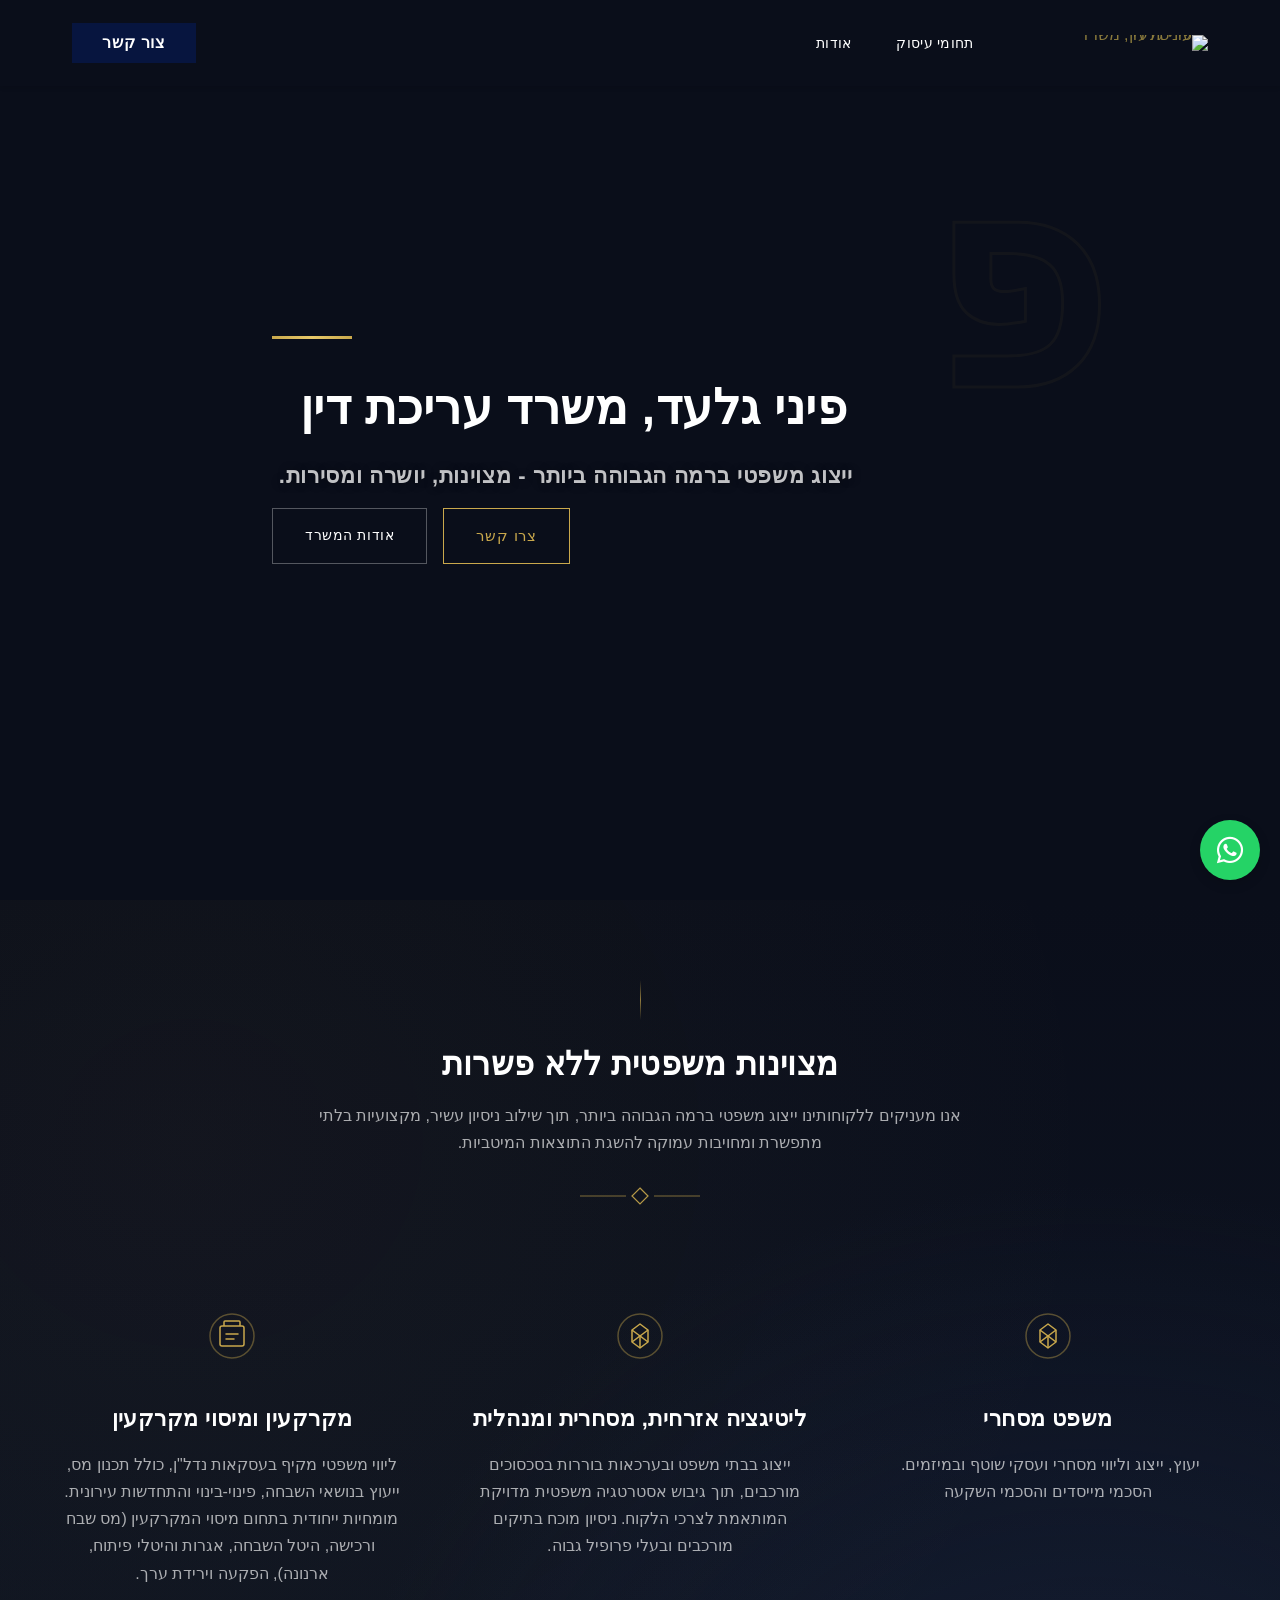
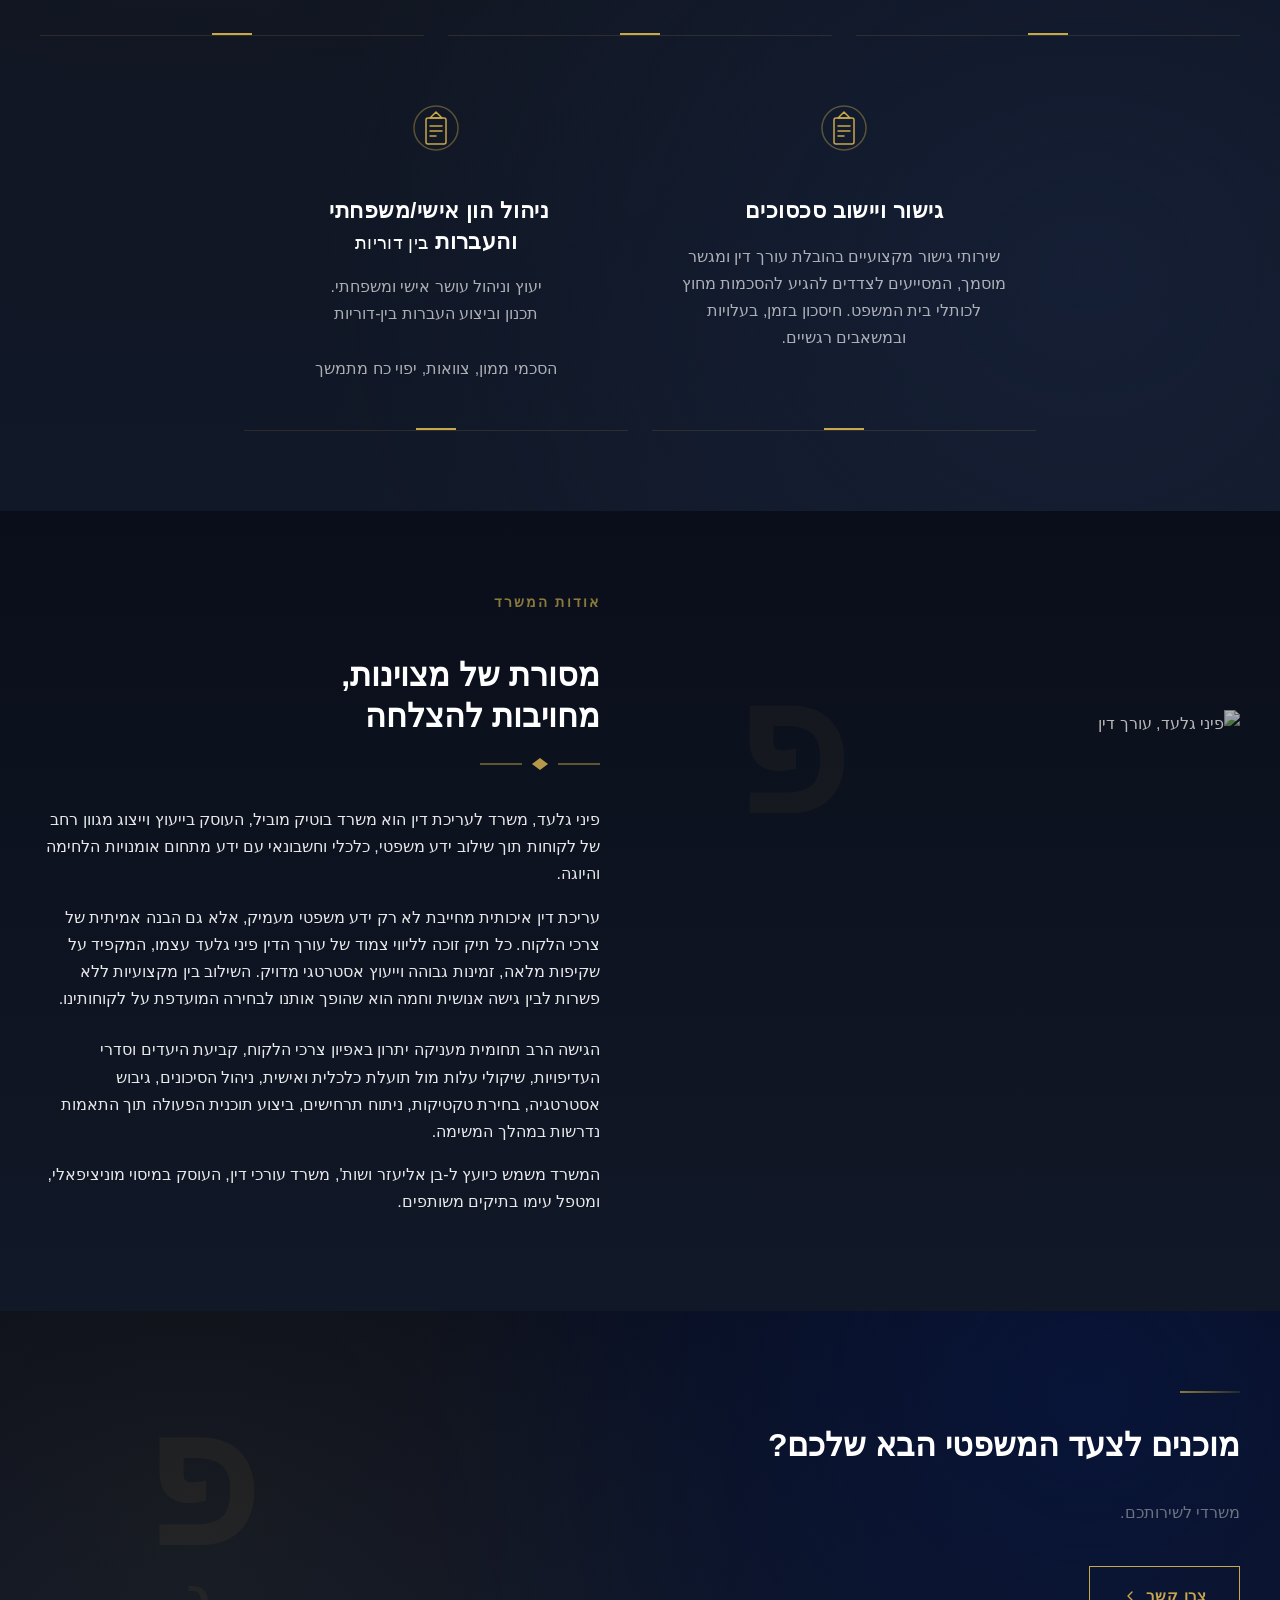
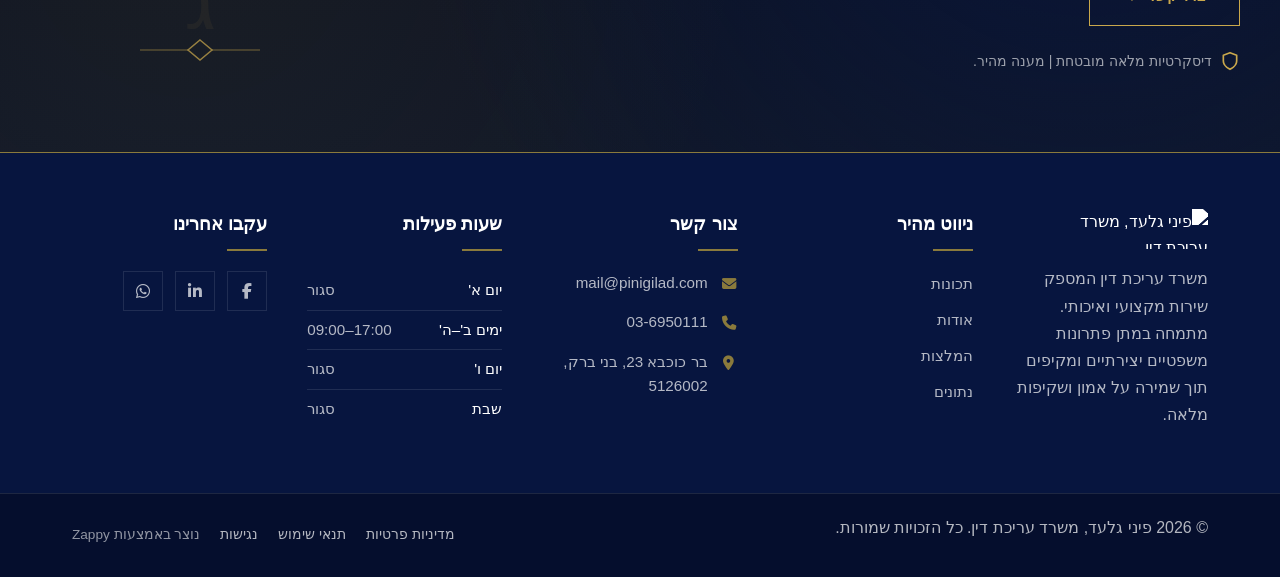
==== commit f1cb5890: "Background sync: Progressive GitHub Sync" ====
--- a/public/index.html
+++ b/public/index.html
@@ -1 +1 @@
-<!doctype html><html dir="rtl" lang="he"><head><meta charset="UTF-8"><meta content="width=device-width,initial-scale=1" name="viewport"><meta content="index, follow" name="robots"><title>פיני גלעד, משרד עריכת דין</title><meta content="ייצוג משפטי ברמה הגבוהה ביותר - מצוינות, יושרה ומסירות" name="description"><meta content="עורך דין, מקרקעין, ליטיגציה, שירותים משפטיים, בוטיק משפטי" name="keywords"><link href="/assets/favicon.ico" rel="icon" type="image/x-icon"><link href="/assets/favicon-16x16.png" rel="icon" type="image/png" sizes="16x16"><link href="/assets/favicon-32x32.png" rel="icon" type="image/png" sizes="32x32"><link href="/assets/favicon-48x48.png" rel="icon" type="image/png" sizes="48x48"><link href="/assets/favicon-192x192.png" rel="icon" type="image/png" sizes="192x192"><link href="/assets/favicon-512x512.png" rel="icon" type="image/png" sizes="512x512"><link href="/assets/apple-touch-icon.png" rel="apple-touch-icon"><script>!function(){"use strict";var t="56c78c32-c343-4bb8-944c-c3356cff8f96",e="https://api.zappy5.com/api/analytics/track",a=18e5,n=2592e6,o=!0,i=!0,r=!0;var s=function(){var e="zappy_visitor_"+t,a=null;try{if(a=localStorage.getItem(e)){var o=JSON.parse(a),i=Date.now();if(i-o.created<n)return o.lastSeen=i,localStorage.setItem(e,JSON.stringify(o)),o.id}}catch(t){console.warn("Zappy Analytics: LocalStorage not available")}var r="zv_"+Date.now()+"_"+Math.random().toString(36).substr(2,9);try{localStorage.setItem(e,JSON.stringify({id:r,created:Date.now(),lastSeen:Date.now()}))}catch(t){}return r}(),c=function(){var e="zappy_session_"+t,n=null;try{if(n=sessionStorage.getItem(e)){var o=JSON.parse(n),i=Date.now();if(i-o.timestamp<a)return o.timestamp=i,sessionStorage.setItem(e,JSON.stringify(o)),o.id}}catch(t){console.warn("Zappy Analytics: SessionStorage not available")}var r="zs_"+Date.now()+"_"+Math.random().toString(36).substr(2,9);try{sessionStorage.setItem(e,JSON.stringify({id:r,timestamp:Date.now()}))}catch(t){}return r}();function l(a,n){n=n||{};var o={website_id:t,event_type:a,page_path:window.location.pathname,referrer:document.referrer||"direct",visitor_id:s,session_id:c,metadata:n};if(navigator.sendBeacon){var i=new Blob([JSON.stringify(o)],{type:"application/json"});navigator.sendBeacon(e,i)}else fetch(e,{method:"POST",headers:{"Content-Type":"application/json"},body:JSON.stringify(o),keepalive:!0}).catch(function(t){console.warn("Zappy Analytics: Failed to track event",t)})}o&&l("pageview",{title:document.title,url:window.location.href}),i&&document.addEventListener("click",function(t){var e=t.target;if("BUTTON"===e.tagName||e.closest("button")){var a="BUTTON"===e.tagName?e:e.closest("button");l("click",{element:"button",text:a.textContent.trim().substring(0,100),id:a.id||null,class:a.className||null})}else if("A"===e.tagName||e.closest("a")){var n="A"===e.tagName?e:e.closest("a");l("navigation",{element:"link",text:n.textContent.trim().substring(0,100),href:n.href,external:n.hostname!==window.location.hostname})}},!0),r&&document.addEventListener("submit",function(t){var e=t.target;l("form_submit",{form_id:e.id||null,form_name:e.name||null,form_action:e.action||null,form_method:e.method||"GET"})},!0);var m=Date.now();window.addEventListener("beforeunload",function(){l("page_unload",{time_on_page:Math.floor((Date.now()-m)/1e3),page_path:window.location.pathname})}),window.zappyAnalytics={track:l,getVisitorId:function(){return s},getSessionId:function(){return c}}}()</script><meta content="פיני גלעד, משרד עריכת דין" property="og:title"><meta content="ייצוג משפטי ברמה הגבוהה ביותר - מצוינות, יושרה ומסירות." property="og:description"><meta content="summary_large_image" name="twitter:card"><meta content="פיני גלעד, משרד עריכת דין" name="twitter:title"><meta content="ייצוג משפטי ברמה הגבוהה ביותר - מצוינות, יושרה ומסירות." name="twitter:description"><script type="application/ld+json">{"@context":"https://schema.org","@graph":[{"@type":"LocalBusiness","@id":"https://pinigilad.com#organization","name":"פיני גלעד, משרד עריכת דין","url":"https://pinigilad.com","description":"A boutique law firm with a premium and sophisticated brand identity. The design vision is elegant and authoritative — featuring a deep dark blue background, white typography, and gold/olive accent stripes to convey trust, prestige, and exclusivity. The overall aesthetic is modern and refined, positioning the firm as a high-end legal service provider.","address":{"@type":"PostalAddress","streetAddress":"בר כוכבא 23, בני ברק, 5126002"},"contactPoint":[{"@type":"ContactPoint","contactType":"customer service","email":"mail@pinigilad.com","telephone":"03-6950111"}]},{"@type":"WebSite","@id":"https://pinigilad.com#website","url":"https://pinigilad.com","name":"פיני גלעד, משרד עריכת דין","publisher":{"@id":"https://pinigilad.com#organization"}}]}</script><meta content="website" property="og:type"><meta content="he_IL" property="og:locale"><link href="https://cdnjs.cloudflare.com/ajax/libs/font-awesome/6.4.0/css/all.min.css" rel="stylesheet"><style>.skip-link{position:absolute;top:0;left:0;transform:translateY(-200%);padding:12px 18px;background:var(--bg-dark,#1a1a1a);color:var(--text-light,#fff);font-weight:600;border-radius:0 0 8px 0;z-index:10000}.skip-link:focus{transform:none;outline:2px solid var(--ring,#fff);outline-offset:2px}:focus-visible{outline:2px solid var(--ring,currentColor);outline-offset:3px}</style><link href="/assets/favicon.ico" rel="icon" type="image/x-icon"><link href="/assets/favicon-16x16.png" rel="icon" type="image/png" sizes="16x16"><link href="/assets/favicon-32x32.png" rel="icon" type="image/png" sizes="32x32"><link href="/assets/favicon-48x48.png" rel="icon" type="image/png" sizes="48x48"><link href="/assets/favicon-192x192.png" rel="icon" type="image/png" sizes="192x192"><link href="/assets/favicon-512x512.png" rel="icon" type="image/png" sizes="512x512"><link href="/assets/apple-touch-icon.png" rel="apple-touch-icon"><link href="https://cdn.jsdelivr.net/npm/vanilla-cookieconsent@3/dist/cookieconsent.css" rel="stylesheet"><script src="https://cdn.jsdelivr.net/npm/vanilla-cookieconsent@3/dist/cookieconsent.umd.js"></script><script src="https://cdn.jsdelivr.net/gh/mickidum/acc_toolbar/acctoolbar/acctoolbar.min.js"></script><link href="/styles.css" rel="stylesheet"><script>window.ZAPPY_WEBSITE_ID="56c78c32-c343-4bb8-944c-c3356cff8f96",window.ZAPPY_API_BASE="https://api.zappy5.com"</script><style id="zappy-dropdown-submenu-styles">#navMenu li:has(.sub-menu),.nav-menu li:has(.sub-menu),.navbar li:has(.sub-menu),nav li:has(.sub-menu){position:relative}#navMenu .sub-menu,.nav-menu .sub-menu,.navbar .sub-menu,nav .sub-menu{display:block!important;position:absolute!important;top:100%;left:0;min-width:220px;background:#fff;border-radius:8px;box-shadow:0 8px 25px rgba(0,0,0,.15);padding:8px 0;opacity:0;visibility:hidden;transform:translateY(10px);transition:all .3s ease;z-index:1000;list-style:none;pointer-events:none}#navMenu li:hover>.sub-menu,.nav-menu li:hover>.sub-menu,.navbar li:hover>.sub-menu,nav li:hover>.sub-menu{opacity:1!important;visibility:visible!important;transform:translateY(0)!important;pointer-events:auto!important}.sub-menu li{list-style:none;margin:0;padding:0}.sub-menu a{display:block!important;padding:10px 16px!important;color:var(--text-dark,#333)!important;font-weight:500;text-decoration:none;white-space:nowrap;transition:background-color .2s}.sub-menu .zappy-nav-child>a{padding-left:28px!important;font-size:.9em!important;opacity:.85!important}[dir=rtl] .sub-menu .zappy-nav-child>a,html[lang=ar] .sub-menu .zappy-nav-child>a,html[lang=he] .sub-menu .zappy-nav-child>a{padding-left:10px!important;padding-right:28px!important}.sub-menu .zappy-nav-parent>a{font-weight:600!important}.sub-menu a:hover{background-color:#f5f5f5}[dir=rtl] .nav-menu .sub-menu,[dir=rtl] .navbar .sub-menu,[dir=rtl] nav .sub-menu,html[lang=ar] .nav-menu .sub-menu,html[lang=ar] .navbar .sub-menu,html[lang=ar] nav .sub-menu,html[lang=he] .nav-menu .sub-menu,html[lang=he] .navbar .sub-menu,html[lang=he] nav .sub-menu{left:auto!important;right:0!important}.sub-menu:empty,.sub-menu:not(:has(li)):not(:has(> a)),.sub-menu:not(:has(li:not(.zappy-hidden-menu-item))):not(:has(> a)){display:none!important;opacity:0!important;visibility:hidden!important;pointer-events:none!important}li:has(.menu-group-title):hover>.sub-menu{opacity:1!important;visibility:visible!important;transform:translateY(0)!important;pointer-events:auto!important}#navMenu>li>.menu-group-title,.nav-menu>li>.menu-group-title{display:inline-block;padding:.5rem 1rem;cursor:default;user-select:none}@media (max-width:768px){#navMenu .sub-menu,.nav-menu .sub-menu,.navbar .sub-menu,nav .sub-menu{position:static!important;transform:none!important;box-shadow:none!important;background:0 0!important;max-height:0;overflow:hidden;opacity:0;visibility:hidden;transition:max-height .3s ease,opacity .3s ease;padding:0!important;border-radius:0!important}#navMenu .sub-menu.mobile-expanded,.nav-menu .sub-menu.mobile-expanded,.navbar .sub-menu.mobile-expanded{max-height:none!important;overflow-y:visible!important;opacity:1!important;visibility:visible!important;padding:8px 0 8px 16px!important}[dir=rtl] .sub-menu.mobile-expanded,html[lang=he] .sub-menu.mobile-expanded{padding:8px 16px 8px 0!important}#navMenu li:hover>.sub-menu,.nav-menu li:hover>.sub-menu,.navbar li:hover>.sub-menu,nav li:hover>.sub-menu{opacity:0;visibility:hidden;pointer-events:none}#navMenu li>.sub-menu.mobile-expanded,.nav-menu li>.sub-menu.mobile-expanded,.navbar li>.sub-menu.mobile-expanded,nav li>.sub-menu.mobile-expanded{opacity:1!important;visibility:visible!important;pointer-events:auto!important}#navMenu li:has(.sub-menu),.nav-menu li:has(.sub-menu),.navbar li:has(.sub-menu),nav li:has(.sub-menu){display:flex!important;flex-wrap:wrap!important;align-items:center!important;position:relative!important;min-height:44px!important}#navMenu li:has(.sub-menu)>a,.nav-menu li:has(.sub-menu)>a,.navbar li:has(.sub-menu)>a,nav li:has(.sub-menu)>a{flex:1!important;min-width:0!important}#navMenu li:has(.sub-menu)>.menu-group-title,.nav-menu li:has(.sub-menu)>.menu-group-title,.navbar li:has(.sub-menu)>.menu-group-title,nav li:has(.sub-menu)>.menu-group-title{flex:1!important;min-width:0!important;padding:0!important;line-height:inherit!important}#navMenu li:has(.sub-menu)>.sub-menu,.nav-menu li:has(.sub-menu)>.sub-menu,.navbar li:has(.sub-menu)>.sub-menu,nav li:has(.sub-menu)>.sub-menu{flex-basis:100%!important;width:100%!important}#navMenu li:has(.sub-menu)>a [class*=arrow],#navMenu li:has(.sub-menu)>a [class*=chevron],.nav-menu li:has(.sub-menu)>a .fa-angle-down,.nav-menu li:has(.sub-menu)>a .fa-chevron-down,.nav-menu li:has(.sub-menu)>a [class*=arrow],.nav-menu li:has(.sub-menu)>a [class*=chevron],nav li:has(.sub-menu)>a [class*=arrow],nav li:has(.sub-menu)>a [class*=chevron]{display:none!important;visibility:hidden!important}.mobile-submenu-toggle{display:flex!important;align-items:center!important;justify-content:center!important;width:44px!important;height:auto!important;background:0 0!important;border:none!important;cursor:pointer!important;color:var(--text-light)!important;position:static!important;flex-shrink:0!important;align-self:stretch!important;z-index:2!important;padding:0!important;margin:0!important}.mobile-submenu-toggle::after{content:''!important;width:0!important;height:0!important;border-left:6px solid transparent!important;border-right:6px solid transparent!important;border-top:7px solid currentColor!important;transition:transform .3s ease!important}.mobile-submenu-toggle.expanded::after{transform:rotate(180deg)!important}.sub-menu a{padding:10px 0!important;display:block!important;color:var(--text-light)!important;white-space:normal!important}.sub-menu .zappy-nav-child>a{padding-left:28px!important;font-size:.9em!important;opacity:.85!important}[dir=rtl] .sub-menu .zappy-nav-child>a,html[lang=ar] .sub-menu .zappy-nav-child>a,html[lang=he] .sub-menu .zappy-nav-child>a{padding-left:0!important;padding-right:28px!important}.sub-menu .zappy-nav-parent>a{font-weight:600!important}#navMenu.active,.nav-menu.active{max-width:100vw!important;overflow-x:hidden!important;box-sizing:border-box!important}.navbar .sub-menu li a,.zappy-products-dropdown .sub-menu a,nav.navbar .sub-menu li a{color:var(--text-light)!important}}@media (min-width:769px){.mobile-submenu-toggle{display:none!important}}</style><style id="zappy-widget-visibility">html[dir=rtl] .whatsapp-float{right:20px!important;left:auto!important}html:not([dir]) .whatsapp-float,html[dir=ltr] .whatsapp-float{left:20px!important;right:auto!important}html[dir=rtl] #mic-access-tool-general-button,html[dir=rtl] #mic-init-access-tool #mic-access-tool-general-button,html[dir=rtl] #mic-init-access-tool .mic-access-tool-general-button,html[dir=rtl] ._access-icon,html[dir=rtl] .mic-access-tool-general-button{left:20px!important;right:auto!important}html:not([dir]) #mic-access-tool-general-button,html:not([dir]) #mic-init-access-tool #mic-access-tool-general-button,html:not([dir]) #mic-init-access-tool .mic-access-tool-general-button,html:not([dir]) ._access-icon,html:not([dir]) .mic-access-tool-general-button,html[dir=ltr] #mic-access-tool-general-button,html[dir=ltr] #mic-init-access-tool #mic-access-tool-general-button,html[dir=ltr] #mic-init-access-tool .mic-access-tool-general-button,html[dir=ltr] ._access-icon,html[dir=ltr] .mic-access-tool-general-button{right:20px!important;left:auto!important}@media (max-width:768px){.whatsapp-float{display:flex!important}}@media (min-width:769px){.whatsapp-float{display:flex!important}}@media (max-width:768px){#mic-access-tool-general-button,#mic-init-access-tool #mic-access-tool-general-button,#mic-init-access-tool .mic-access-tool-general-button,._access-icon,.mic-access-tool-general-button{display:flex!important;visibility:visible!important;opacity:1!important;pointer-events:auto!important}#mic-access-tool-box.opened-mic-access-tool,#mic-init-access-tool #mic-access-tool-box.opened-mic-access-tool,.mic-access-tool-box.opened-mic-access-tool{visibility:visible!important;opacity:1!important;pointer-events:auto!important}}@media (min-width:769px){#mic-access-tool-general-button,#mic-init-access-tool #mic-access-tool-general-button,#mic-init-access-tool .mic-access-tool-general-button,._access-icon,.mic-access-tool-general-button{display:flex!important;visibility:visible!important;opacity:1!important;pointer-events:auto!important}#mic-access-tool-box.opened-mic-access-tool,#mic-init-access-tool #mic-access-tool-box.opened-mic-access-tool,.mic-access-tool-box.opened-mic-access-tool{visibility:visible!important;opacity:1!important;pointer-events:auto!important}}</style></head><body><a href="#main" class="skip-link">דלג לתוכן הראשי</a><nav class="navbar" dir="rtl"><button aria-label="Menu" class="mobile-toggle" id="mobileToggle"><svg viewBox="0 0 24 24" fill="none" class="hamburger-icon" height="24" width="24"><path d="M3 12h18M3 6h18M3 18h18" stroke="currentColor" stroke-width="2" stroke-linecap="round"></path></svg> <svg viewBox="0 0 24 24" fill="none" class="close-icon" height="24" width="24" style="display:none"><path d="M18 6L6 18M6 6l12 12" stroke="currentColor" stroke-width="2" stroke-linecap="round"></path></svg></button> <button aria-label="Call" class="phone-header-btn" data-phone="036950111"><svg viewBox="0 0 24 24" fill="currentColor" height="20" width="20"><path d="M22 16.92v3a2 2 0 0 1-2.18 2 19.79 19.79 0 0 1-8.63-3.07 19.5 19.5 0 0 1-6-6 19.79 19.79 0 0 1-3.07-8.67A2 2 0 0 1 4.11 2h3a2 2 0 0 1 2 1.72 12.84 12.84 0 0 0 .7 2.81 2 2 0 0 1-.45 2.11L8.09 9.91a16 16 0 0 0 6 6l1.27-1.27a2 2 0 0 1 2.11-.45 12.84 12.84 0 0 0 2.81.7A2 2 0 0 1 22 16.92z"></path></svg></button><div class="nav-container"><div class="nav-right-group"><div class="nav-brand"><a href="/" class="logo-link"><img alt="פיני גלעד, משרד עריכת דין" src="/assets/site---------image-1.webp" class="logo"></a></div><ul class="nav-menu" id="navMenu"><li><a href="#features">תחומי עיסוק</a></li><li><a href="#about">אודות</a></li></ul></div><div class="nav-cta-container"><a href="#cta" class="nav-cta-btn">צור קשר</a></div></div></nav><script>window.addEventListener("load",function(){const e=document.querySelector(".navbar, nav, header");if(!e)return void console.log("[Navbar] Navbar element not found");let t=document.getElementById("mobileToggle")||document.querySelector(".mobile-toggle")||document.querySelector(".hamburger")||document.querySelector(".hamburger-menu")||document.querySelector(".menu-toggle")||document.querySelector(".burger-menu")||document.querySelector('[aria-label="Menu"]')||document.querySelector('[aria-label="תפריט"]');const n=document.querySelector(".phone-header-btn"),o=window.getComputedStyle(e);let r=o.backgroundColor;if(console.log("[Navbar] Initial navbar background:",r),"transparent"===r||"rgba(0, 0, 0, 0)"===r||r.startsWith("rgba")&&r.includes(", 0)")){const e=o.backgroundImage;if(e&&"none"!==e)console.log("[Navbar] Navbar has background image/gradient, using dark text"),r="rgb(240, 240, 240)";else{const e=window.getComputedStyle(document.body).backgroundColor;console.log("[Navbar] Navbar transparent, using body background:",e),r=e}}const a=r.match(/\d+/g);if(a&&a.length>=3){const e=(.299*parseInt(a[0])+.587*parseInt(a[1])+.114*parseInt(a[2]))/255;console.log("[Navbar] Mobile button colors preserved from Claude CSS (luminance:",e.toFixed(2)+")");const o=document.createElement("style");o.id="zappy-mobile-nav-fix";document.documentElement.lang;document.documentElement.dir,o.textContent='\n        /* Hide mobile buttons on desktop, show only on mobile */\n        @media (min-width: 769px) {\n          .mobile-toggle,\n          .phone-header-btn {\n            display: none !important;\n          }\n        }\n        \n        /* Show and position mobile buttons correctly on mobile */\n        @media (max-width: 768px) {\n          .navbar,\n          nav.navbar {\n            min-height: 70px !important;\n          }\n\n          .mobile-toggle,\n          .phone-header-btn {\n            position: absolute !important;\n            top: 0 !important;\n            bottom: 0 !important;\n            margin-top: auto !important;\n            margin-bottom: auto !important;\n            transform: none !important;\n            z-index: 1001 !important;\n            display: flex !important;\n            align-items: center !important;\n            justify-content: center !important;\n            width: 36px !important;\n            height: 36px !important;\n            border-radius: 50% !important;\n            border: none !important;\n            cursor: pointer !important;\n            padding: 6px !important;\n            background: none !important;\n            color: var(--nav-text, var(--text-light)) !important;\n            touch-action: manipulation !important;\n            -webkit-tap-highlight-color: transparent !important;\n          }\n\n          html[data-zappy-site-type="ecommerce"] .phone-header-btn,\n          body[data-zappy-site-type="ecommerce"] .phone-header-btn,\n          html[data-zappy-site-type="ecommerce"] header .phone-header-btn,\n          html[data-zappy-site-type="ecommerce"] nav .phone-header-btn {\n            display: none !important;\n            visibility: hidden !important;\n            width: 0 !important;\n            height: 0 !important;\n            min-width: 0 !important;\n            overflow: hidden !important;\n          }\n          \n          /* LTR positioning (default): hamburger LEFT, phone RIGHT */\n          html:not([dir="rtl"]):not([lang="he"]):not([lang="ar"]) .mobile-toggle,\n          html[dir="ltr"] .mobile-toggle {\n            left: 12px !important;\n            right: auto !important;\n          }\n          html:not([dir="rtl"]):not([lang="he"]):not([lang="ar"]) .phone-header-btn,\n          html[dir="ltr"] .phone-header-btn {\n            right: 12px !important;\n            left: auto !important;\n          }\n          \n          /* RTL positioning: hamburger RIGHT, phone LEFT */\n          html[dir="rtl"] .mobile-toggle,\n          html[lang="he"] .mobile-toggle,\n          html[lang="ar"] .mobile-toggle {\n            right: 12px !important;\n            left: auto !important;\n          }\n          html[dir="rtl"] .phone-header-btn,\n          html[lang="he"] .phone-header-btn,\n          html[lang="ar"] .phone-header-btn {\n            left: 12px !important;\n            right: auto !important;\n          }\n          \n          /* CRITICAL: Ensure nav-container has min-height on mobile */\n          /* All children are positioned absolutely/fixed on mobile, so height:auto collapses to 0 */\n          .nav-container {\n            min-height: 70px !important;\n            position: relative !important;\n          }\n          \n          /* Ensure SVG icons are properly sized and inherit color */\n          .mobile-toggle svg,\n          .phone-header-btn svg {\n            width: 24px !important;\n            height: 24px !important;\n            /* Don\'t force display - let JavaScript control hamburger/close toggle */\n          }\n          \n          /* Reset nav-cta-container on mobile - remove desktop box-shadow/padding */\n          /* that creates a visible ghost box when CTA button is hidden */\n          .nav-cta-container {\n            box-shadow: none !important;\n            padding: 0 !important;\n          }\n          \n          /* Hide nav-cta-container entirely on mobile when there\'s no lang-switcher */\n          /* (only the CTA button is inside, and it\'s hidden on mobile) */\n          .nav-cta-container:not(:has(.lang-switcher)) {\n            display: none !important;\n          }\n          \n          /* CRITICAL: Prevent hero image fade gradient from bleeding over headline text */\n          /* The .image-fade-gradient has bottom: -30px (extends below parent) */\n          /* On mobile stacked layout, this overlaps the h1 text below the image */\n          .hero-image-column {\n            overflow: hidden !important;\n          }\n          .image-fade-gradient {\n            bottom: 0 !important;\n          }\n          \n          /* Hide desktop language switcher on mobile - hamburger menu handles it */\n          /* High specificity to override stored CSS */\n          .lang-switcher,\n          .nav-cta-container .lang-switcher,\n          .nav-container .lang-switcher,\n          .navbar .lang-switcher,\n          .navbar .nav-cta-container .lang-switcher {\n            display: none !important;\n          }\n        }\n      ';const r=document.getElementById("zappy-mobile-nav-fix");r&&r.remove(),document.head.appendChild(o),console.log("[Navbar] Critical CSS injected for mobile nav positioning");const i=window.innerWidth<=768;if(t){const e=t.querySelector(".hamburger-icon"),n=t.querySelector(".close-icon");e&&(e.style.setProperty("width","24px","important"),e.style.setProperty("height","24px","important"),e.style.setProperty("display","block","important")),n&&(n.style.setProperty("width","24px","important"),n.style.setProperty("height","24px","important"),n.style.setProperty("display","none","important")),i?(t.style.setProperty("position","absolute","important"),t.style.setProperty("top","0","important"),t.style.setProperty("bottom","0","important"),t.style.setProperty("margin-top","auto","important"),t.style.setProperty("margin-bottom","auto","important"),t.style.setProperty("transform","none","important"),t.style.setProperty("z-index","1001","important"),t.style.removeProperty("left"),t.style.removeProperty("right"),console.log("[Navbar] Mobile toggle positioning applied (mobile viewport)")):(t.style.removeProperty("position"),t.style.removeProperty("top"),t.style.removeProperty("transform"),t.style.removeProperty("z-index"),t.style.removeProperty("left"),t.style.removeProperty("right"),console.log("[Navbar] Desktop viewport - cleared mobile toggle inline positioning"))}if(n){const e=n.querySelector("svg");e&&(e.style.width="24px",e.style.height="24px",e.setAttribute("width","24"),e.setAttribute("height","24")),i?(n.style.setProperty("position","absolute","important"),n.style.setProperty("top","0","important"),n.style.setProperty("bottom","0","important"),n.style.setProperty("margin-top","auto","important"),n.style.setProperty("margin-bottom","auto","important"),n.style.setProperty("transform","none","important"),n.style.setProperty("z-index","1001","important"),n.style.removeProperty("left"),n.style.removeProperty("right"),console.log("[Navbar] Phone button positioning applied (mobile viewport)")):(n.style.removeProperty("position"),n.style.removeProperty("top"),n.style.removeProperty("transform"),n.style.removeProperty("z-index"),n.style.removeProperty("left"),n.style.removeProperty("right"),console.log("[Navbar] Desktop viewport - cleared phone button inline positioning"))}}else console.log("[Navbar] Could not parse background color:",r);t=document.getElementById("mobileToggle")||document.querySelector(".mobile-toggle")||document.querySelector(".hamburger")||document.querySelector(".hamburger-menu")||document.querySelector(".menu-toggle")||document.querySelector(".burger-menu")||document.querySelector('[aria-label="Menu"]')||document.querySelector('[aria-label="תפריט"]');const i=document.getElementById("navMenu")||document.querySelector(".nav-menu")||document.querySelector(".nav-links")||document.querySelector("nav ul:not(.submenu)");if(!t||!i)return void console.log("[Navbar] Mobile toggle or menu not found:",{toggle:!!t,menu:!!i});i.id||(i.id="navMenu"),console.log("[Navbar] Initializing mobile menu...");const l=t.cloneNode(!0);t.parentNode.replaceChild(l,t);var s=0;function p(e){var t=Date.now();t-s<300||(s=t,function(e){e.preventDefault(),e.stopPropagation();const t=l.querySelector(".hamburger-icon"),n=l.querySelector(".close-icon");i.classList.contains("active")?(i.classList.remove("active"),t&&t.style.setProperty("display","block","important"),n&&n.style.setProperty("display","none","important"),document.body.style.overflow="",console.log("[Navbar] Menu closed")):(i.classList.add("active"),t&&t.style.setProperty("display","none","important"),n&&n.style.setProperty("display","block","important"),document.body.style.overflow="hidden",console.log("[Navbar] Menu opened"))}(e))}l.addEventListener("click",p),l.addEventListener("touchend",p),i.querySelectorAll("a").forEach(function(e){e.addEventListener("click",function(){if("#"===this.getAttribute("href"))return;const e=l.querySelector(".hamburger-icon"),t=l.querySelector(".close-icon");i.classList.remove("active"),e&&e.style.setProperty("display","block","important"),t&&t.style.setProperty("display","none","important"),document.body.style.overflow="",console.log("[Navbar] Menu closed (link clicked)")})});var m=i.querySelectorAll(".dropdown-toggle");m.forEach(function(e){e.addEventListener("click",function(e){e.preventDefault(),e.stopPropagation();var t=this.closest(".nav-dropdown");t&&(t.parentNode.querySelectorAll(".nav-dropdown.open").forEach(function(e){e!==t&&e.classList.remove("open")}),t.classList.toggle("open"),console.log("[Navbar] Dropdown toggled:",t.classList.contains("open")?"open":"closed"))})}),document.addEventListener("click",function(e){e.target.closest(".nav-dropdown")||document.querySelectorAll(".nav-dropdown.open").forEach(function(e){e.classList.remove("open")})}),console.log("[Navbar] Dropdown handlers initialized for "+m.length+" dropdowns"),n&&n.addEventListener("click",function(){const e=document.querySelectorAll('a[href^="tel:"]'),t=e.length>0?e[0].getAttribute("href").replace("tel:",""):"+972-3-6950111";window.location.href="tel:"+t,console.log("[Navbar] Phone button clicked")}),console.log("[Navbar] Mobile menu initialized successfully")})</script><main id="main"><section class="index-hero-section" data-band-index="0" data-layout-spec="דף הבית-hero" id="hero" data-hero-type="fullscreen-scrim"><div style="position:absolute !important;top:0px !important;left:0px !important;width:100% !important;height:100% !important;max-width:none !important;margin-left:0px !important;margin-right:0px !important;display:block !important;z-index:1 !important;overflow:hidden !important" data-element-id="img-1780470851566-zgbbdwr7w" data-element-type="image" data-zappy-wrapper-margins-applied="true" data-zappy-zoom-clip="true" data-zappy-zoom-wrapper="true" data-zappy-zoom-wrapper-width-mode="full"><img alt="משרד עורכי דין יוקרתי" src="/assets/site-index-hero-image-1.webp" class="hero-bg-image" data-element-id="img-1780470851566-zgbbdwr7w" data-element-type="image" data-context="A wide, luxurious dark navy law firm office interior with rich wood paneling, leather chairs, a stately desk, and warm gold accent lighting. The atmosphere is prestigious, sophisticated, and authoritative." data-hero-background="true" data-hero-bg="true" data-placeholder="index-hero-image-1" data-zappy-zoom="1" fetchpriority="high" height="600" loading="eager" style="object-position:50% 0%;margin:0px !important;position:absolute !important;left:0% !important;top:0% !important;width:100% !important;height:100% !important;max-width:none !important;max-height:none !important;display:block !important;object-fit:cover !important" width="1200"></div><div class="hero-overlay"></div><div class="hero-watermark" aria-hidden="true"><svg viewBox="0 0 200 200" xmlns="http://www.w3.org/2000/svg" aria-hidden="true" data-no-icon-edit="true"><text fill="none" font-family="serif" font-size="140" font-weight="700" opacity="0.06" text-anchor="middle" x="50%" y="50%" dominant-baseline="central" stroke="#C9A84C" stroke-width="1.5">פ</text></svg></div><div class="hero-content"><div class="hero-accent-line" aria-hidden="true"></div><h1 class="hero-headline" style="text-align:right">פיני גלעד, משרד עריכת דין&nbsp;&nbsp;</h1><h3 class="hero-subheadline">ייצוג משפטי ברמה הגבוהה ביותר - מצוינות, יושרה ומסירות.&nbsp;</h3><div class="hero-cta-group"><a href="#cta" class="hero-cta btn-primary" data-element-id="btn-1780470851563-ompcne2nz" data-element-type="button" data-native-element="true" style="outline:none">צרו קשר</a> <a href="#about" class="hero-cta btn-secondary" data-element-id="btn-1780470851563-lequ5cqtf" data-element-type="button" data-native-element="true">אודות המשרד</a></div></div></section><section class="index-features-section" data-band-index="1" data-layout-spec="דף הבית-features" id="features"><div class="index-features-section__container" id="zappy-section-2"><div class="index-features-section__header" id="zappy-section-3"><div class="index-features-section__accent-line" id="zappy-section-4"></div><h2 class="index-features-section__title">מצוינות משפטית ללא פשרות</h2><p class="index-features-section__subtitle">אנו מעניקים ללקוחותינו ייצוג משפטי ברמה הגבוהה ביותר, תוך שילוב ניסיון עשיר, מקצועיות בלתי מתפשרת ומחויבות עמוקה להשגת התוצאות המיטביות.</p><div class="index-features-section__diamond-separator" id="zappy-section-5" aria-hidden="true" data-no-icon-edit="true"><svg viewBox="0 0 120 24" xmlns="http://www.w3.org/2000/svg"><line opacity="0.6" stroke="#C9A84C" stroke-width="1" x1="0" x2="46" y1="12" y2="12"></line><polygon fill="none" opacity="0.9" points="60,4 68,12 60,20 52,12" stroke="#C9A84C" stroke-width="1.2"></polygon><line opacity="0.6" stroke="#C9A84C" stroke-width="1" x1="74" x2="120" y1="12" y2="12"></line></svg></div></div><div class="index-features-section__grid zappy-preserve-css-grid" id="zappy-auto-grid-1780470851594-zvlaoi" data-original-gap="24px" data-original-item-width="384" data-zappy-auto-grid="true" data-zappy-explicit-columns="true" style="--zappy-grid-cols:repeat(3, minmax(0, 1fr));grid-template-columns:repeat(3, minmax(0, 1fr));align-items:stretch !important;display:grid"><article class="index-features-section__card" data-grid-item-index="0" id="zappy-section-7-add-1780564792360-b4vzpq" style="background-color:rgba(0, 0, 0, 0) !important;padding:32px 24px !important;box-sizing:border-box;grid-area:auto !important"><div class="index-features-section__card-icon-wrapper" id="zappy-section-8-add-1780564792360-b4vzpq"><svg viewBox="0 0 48 48" fill="none" class="index-features-section__card-icon" data-element-type="icon" data-icon-type="svg" xmlns="http://www.w3.org/2000/svg" data-element-id="icon-1780564792361-dfkrmultz"><circle cx="24" cy="24" opacity="0.4" r="22" stroke="#C9A84C" stroke-width="1.5"></circle><path d="M16 30V18L24 12L32 18V30L24 36L16 30Z" stroke="#C9A84C" stroke-width="1.5" stroke-linejoin="round"></path><path d="M24 36V24" stroke="#C9A84C" stroke-width="1.5"></path><path d="M16 30L24 24L32 30" stroke="#C9A84C" stroke-width="1.5"></path><path d="M24 24L32 18" stroke="#C9A84C" stroke-width="1.5"></path><path d="M24 24L16 18" stroke="#C9A84C" stroke-width="1.5"></path></svg></div><h3 class="index-features-section__card-title">משפט מסחרי</h3><p class="index-features-section__card-text">יעוץ, ייצוג וליווי מסחרי ועסקי שוטף ובמיזמים.&nbsp;<br>הסכמי מייסדים והסכמי השקעה</p><div class="index-features-section__card-border" id="zappy-section-9-add-1780564792360-b4vzpq"></div></article><article class="index-features-section__card" data-grid-item-index="1" id="zappy-section-7"><div class="index-features-section__card-icon-wrapper" id="zappy-section-8"><svg viewBox="0 0 48 48" fill="none" class="index-features-section__card-icon" data-element-type="icon" data-icon-type="svg" xmlns="http://www.w3.org/2000/svg"><circle cx="24" cy="24" opacity="0.4" r="22" stroke="#C9A84C" stroke-width="1.5"></circle><path d="M16 30V18L24 12L32 18V30L24 36L16 30Z" stroke="#C9A84C" stroke-width="1.5" stroke-linejoin="round"></path><path d="M24 36V24" stroke="#C9A84C" stroke-width="1.5"></path><path d="M16 30L24 24L32 30" stroke="#C9A84C" stroke-width="1.5"></path><path d="M24 24L32 18" stroke="#C9A84C" stroke-width="1.5"></path><path d="M24 24L16 18" stroke="#C9A84C" stroke-width="1.5"></path></svg></div><h3 class="index-features-section__card-title">ליטיגציה אזרחית, מסחרית ומנהלית</h3><p class="index-features-section__card-text">ייצוג בבתי משפט ובערכאות בוררות בסכסוכים מורכבים, תוך גיבוש אסטרטגיה משפטית מדויקת המותאמת לצרכי הלקוח. ניסיון מוכח בתיקים מורכבים ובעלי פרופיל גבוה.</p><div class="index-features-section__card-border" id="zappy-section-9"></div></article><article class="index-features-section__card" data-grid-item-index="2" id="zappy-section-10"><div class="index-features-section__card-icon-wrapper" id="zappy-section-11"><svg viewBox="0 0 48 48" fill="none" class="index-features-section__card-icon" data-element-type="icon" data-icon-type="svg" xmlns="http://www.w3.org/2000/svg"><circle cx="24" cy="24" opacity="0.4" r="22" stroke="#C9A84C" stroke-width="1.5"></circle><rect height="20" rx="2" stroke="#C9A84C" stroke-width="1.5" width="24" x="12" y="14"></rect><path d="M16 14V10C16 9.44772 16.4477 9 17 9H31C31.5523 9 32 9.44772 32 10V14" stroke="#C9A84C" stroke-width="1.5"></path><path d="M18 22H30" stroke="#C9A84C" stroke-width="1.5" stroke-linecap="round"></path><path d="M18 27H26" stroke="#C9A84C" stroke-width="1.5" stroke-linecap="round"></path></svg></div><h3 class="index-features-section__card-title">מקרקעין ומיסוי מקרקעין</h3><p class="index-features-section__card-text">ליווי משפטי מקיף בעסקאות נדל"ן, כולל תכנון מס, ייעוץ בנושאי השבחה, פינוי-בינוי והתחדשות עירונית. מומחיות ייחודית בתחום מיסוי המקרקעין (מס שבח ורכישה, היטל השבחה, אגרות והיטלי פיתוח, ארנונה), הפקעה וירידת ערך.</p><div class="index-features-section__card-border" id="zappy-section-12"></div></article><article class="index-features-section__card" data-grid-item-index="3" id="zappy-section-13"><div class="index-features-section__card-icon-wrapper" id="zappy-section-14"><svg viewBox="0 0 48 48" fill="none" class="index-features-section__card-icon" data-element-type="icon" data-icon-type="svg" xmlns="http://www.w3.org/2000/svg"><circle cx="24" cy="24" opacity="0.4" r="22" stroke="#C9A84C" stroke-width="1.5"></circle><path d="M24 8L30 14H18L24 8Z" stroke="#C9A84C" stroke-width="1.5" stroke-linejoin="round"></path><rect height="26" rx="2" stroke="#C9A84C" stroke-width="1.5" width="20" x="14" y="14"></rect><path d="M18 22H30" stroke="#C9A84C" stroke-width="1.5" stroke-linecap="round"></path><path d="M18 27H30" stroke="#C9A84C" stroke-width="1.5" stroke-linecap="round"></path><path d="M18 32H24" stroke="#C9A84C" stroke-width="1.5" stroke-linecap="round"></path></svg></div><h3 class="index-features-section__card-title">גישור ויישוב סכסוכים</h3><p class="index-features-section__card-text">שירותי גישור מקצועיים בהובלת עורך דין ומגשר מוסמך, המסייעים לצדדים להגיע להסכמות מחוץ לכותלי בית המשפט. חיסכון בזמן, בעלויות ובמשאבים רגשיים.</p><div class="index-features-section__card-border" id="zappy-section-15"></div></article><article class="index-features-section__card" data-grid-item-index="4" id="zappy-section-13-add-1780564904406-wm5d3t" style="box-sizing:border-box;background-color:rgba(0, 0, 0, 0) !important;padding:32px 24px !important;grid-area:auto !important"><div class="index-features-section__card-icon-wrapper" id="zappy-section-14-add-1780564904406-wm5d3t"><svg viewBox="0 0 48 48" fill="none" class="index-features-section__card-icon" data-element-type="icon" data-icon-type="svg" xmlns="http://www.w3.org/2000/svg" data-element-id="icon-1780564904406-jkg494463"><circle cx="24" cy="24" opacity="0.4" r="22" stroke="#C9A84C" stroke-width="1.5"></circle><path d="M24 8L30 14H18L24 8Z" stroke="#C9A84C" stroke-width="1.5" stroke-linejoin="round"></path><rect height="26" rx="2" stroke="#C9A84C" stroke-width="1.5" width="20" x="14" y="14"></rect><path d="M18 22H30" stroke="#C9A84C" stroke-width="1.5" stroke-linecap="round"></path><path d="M18 27H30" stroke="#C9A84C" stroke-width="1.5" stroke-linecap="round"></path><path d="M18 32H24" stroke="#C9A84C" stroke-width="1.5" stroke-linecap="round"></path></svg></div><h3 class="index-features-section__card-title">ניהול הון אישי/משפחתי&nbsp;<br>והעברות&nbsp;<span style="font-size:1.15rem;font-weight:500;letter-spacing:0.02em;background-color:rgba(0, 0, 0, 0)">בין דוריות</span></h3><p class="index-features-section__card-text">יעוץ וניהול עושר אישי ומשפחתי.<br>תכנון וביצוע העברות בין-דוריות<br><br>הסכמי ממון, צוואות, יפוי כח מתמשך</p><div class="index-features-section__card-border" id="zappy-section-15-add-1780564904406-wm5d3t"></div></article></div><div class="index-features-section__watermark" id="zappy-section-16" aria-hidden="true" data-no-icon-edit="true"><svg viewBox="0 0 200 200" xmlns="http://www.w3.org/2000/svg"><text fill="#C9A84C" font-family="serif" font-size="140" font-weight="700" opacity="0.03" text-anchor="middle" x="100" y="110">PG</text></svg></div></div></section><section class="index-about-section" data-band-index="2" data-layout-spec="דף הבית-about" id="about" dir="rtl" style="min-height:765.402px !important"><div class="index-about-section__container" id="zappy-section-18"><div class="index-about-section__image-col" id="zappy-section-19"><div class="index-about-section__image-wrapper" id="zappy-section-20"><div style="position:relative !important;overflow:hidden !important;width:540px !important;max-width:100% !important;margin-left:auto !important;margin-right:auto !important;height:403px !important;display:block !important" data-element-id="img-1780472347746-4g7udxjbd" data-element-type="image" data-zappy-wrapper-margins-applied="true" data-zappy-zoom-clip="true" data-zappy-zoom-wrapper="true" data-zappy-zoom-wrapper-width-mode="px" data-zappy-zoom-wrapper-align="center" data-zappy-zoom-wrapper-height="403px" data-zappy-zoom-wrapper-width="540px"><img alt="פיני גלעד, עורך דין" src="/assets/site-index-service-image-1-1780472381532-1ud0kr.webp?v=1780472383661" data-element-id="img-1780472347746-4g7udxjbd" data-element-type="image" data-context="A sophisticated portrait of attorney Pini Gilad in a dark navy suit, standing confidently with arms crossed in a modern law office with warm ambient lighting, bookshelves, and subtle gold accents. Professional, trustworthy, premium legal services." data-placeholder="index-about-image-1" data-zappy-zoom="1" height="400" style="display:block;object-fit:cover;object-position:50% 50% !important;margin:0px !important;left:-0.0013828% !important;top:0% !important;width:100.003% !important;height:100% !important;max-width:none !important;max-height:none !important" width="600" data-zappy-object-position="50% 50%" data-zappy-original-height="402.98614501953125" data-zappy-original-width="540" decoding="async"></div><svg viewBox="0 0 200 200" xmlns="http://www.w3.org/2000/svg" class="index-about-section__monogram" aria-hidden="true"><text fill="#C9A84C" font-family="Inter, system-ui, sans-serif" font-size="140" font-weight="700" opacity="0.06" text-anchor="middle" x="100" y="110">פ</text></svg></div></div><div class="index-about-section__text-col" id="zappy-section-21"><p><span class="index-about-section__overline">אודות המשרד</span></p><h2 class="index-about-section__heading">מסורת של מצוינות,<br>מחויבות להצלחה</h2><div class="index-about-section__separator" id="zappy-section-22" aria-hidden="true"><svg viewBox="0 0 120 20" xmlns="http://www.w3.org/2000/svg"><line opacity="0.6" stroke="#C9A84C" stroke-width="1.5" x1="0" x2="42" y1="10" y2="10"></line><polygon fill="#C9A84C" opacity="0.9" points="60,4 68,10 60,16 52,10"></polygon><line opacity="0.6" stroke="#C9A84C" stroke-width="1.5" x1="78" x2="120" y1="10" y2="10"></line></svg></div><p class="index-about-section__description">פיני גלעד, משרד לעריכת דין הוא משרד בוטיק מוביל, העוסק בייעוץ וייצוג מגוון רחב של לקוחות תוך שילוב ידע משפטי, כלכלי וחשבונאי עם ידע מתחום אומנויות הלחימה והיוגה.&nbsp;</p><p class="index-about-section__description">עריכת דין איכותית מחייבת לא רק ידע משפטי מעמיק, אלא גם הבנה אמיתית של צרכי הלקוח. כל תיק זוכה לליווי צמוד של עורך הדין פיני גלעד עצמו, המקפיד על שקיפות מלאה, זמינות גבוהה וייעוץ אסטרטגי מדויק. השילוב בין מקצועיות ללא פשרות לבין גישה אנושית וחמה הוא שהופך אותנו לבחירה המועדפת על לקוחותינו.</p><div class="index-about-section__stats" id="zappy-section-23"></div><p class="index-about-section__description">הגישה הרב תחומית מעניקה יתרון באפיון צרכי הלקוח, קביעת היעדים וסדרי העדיפויות, שיקולי עלות מול תועלת כלכלית ואישית, ניהול הסיכונים, גיבוש אסטרטגיה, בחירת טקטיקות, ניתוח תרחישים, ביצוע תוכנית הפעולה תוך התאמות נדרשות במהלך המשימה.</p><p class="index-about-section__description">המשרד משמש כיועץ ל-בן אליעזר ושות', משרד עורכי דין, העוסק במיסוי מוניציפאלי, ומטפל עימו בתיקים משותפים.</p></div></div></section><section class="index-cta-section" data-band-index="5" data-layout-spec="דף הבית-cta" id="cta"><div class="index-cta-section__container" id="zappy-section-56"><div class="index-cta-section__content" id="zappy-section-57"><div class="index-cta-section__accent-line" id="zappy-section-58"></div><h2 class="index-cta-section__headline">מוכנים לצעד המשפטי הבא שלכם?</h2><p class="index-cta-section__subheadline">משרדי לשירותכם.</p><div class="index-cta-section__actions" id="zappy-section-59"><a href="/contact" class="index-cta-section__btn-primary" data-element-id="btn-1780472514740-gugvnk4yv" data-element-type="button" data-native-element="true" style="outline:none"><span>צרו קשר</span> <svg viewBox="0 0 24 24" fill="none" data-element-type="icon" data-icon-type="svg" height="16" stroke="currentColor" stroke-linecap="round" stroke-linejoin="round" stroke-width="2" width="16"><polyline points="9 18 15 12 9 6"></polyline></svg></a></div><div class="index-cta-section__trust-badge" id="zappy-section-60"><svg viewBox="0 0 24 24" fill="none" data-element-type="icon" data-icon-type="svg" height="20" stroke="currentColor" stroke-linecap="round" stroke-linejoin="round" stroke-width="2" width="20"><path d="M12 22s8-4 8-10V5l-8-3-8 3v7c0 6 8 10 8 10z"></path></svg> <span>דיסקרטיות מלאה מובטחת | מענה מהיר.</span></div></div><div class="index-cta-section__decoration" id="zappy-section-61"><div class="index-cta-section__monogram" id="zappy-section-62" aria-hidden="true"><svg viewBox="0 0 200 200" fill="none" xmlns="http://www.w3.org/2000/svg"><text fill="#C9A84C" font-family="Inter, system-ui, sans-serif" font-size="140" font-weight="700" opacity="0.06" text-anchor="middle" x="100" y="110">פ</text><text fill="#C9A84C" font-family="Inter, system-ui, sans-serif" font-size="60" font-weight="400" opacity="0.06" text-anchor="middle" x="100" y="175">ג</text></svg></div><div class="index-cta-section__gold-diamond" id="zappy-section-63" aria-hidden="true"><svg viewBox="0 0 120 24" fill="none" height="24" width="120" xmlns="http://www.w3.org/2000/svg"><line opacity="0.6" stroke="#C9A84C" stroke-width="1" x1="0" x2="48" y1="12" y2="12"></line><polygon fill="none" opacity="0.8" points="60,2 72,12 60,22 48,12" stroke="#C9A84C" stroke-width="1.5"></polygon><line opacity="0.6" stroke="#C9A84C" stroke-width="1" x1="72" x2="120" y1="12" y2="12"></line></svg></div></div></div></section></main><footer class="site-footer" dir="rtl"><div class="footer-container"><div class="footer-grid"><div class="footer-col footer-info-col"><img alt="פיני גלעד, משרד עריכת דין" src="/assets/legal-services-logo.webp" class="logo" data-element-id="img-1780471977676-lcabyj52w" data-element-type="image" data-zappy-footer-image="true"><p class="footer-tagline">משרד עריכת דין המספק שירות מקצועי ואיכותי. מתמחה במתן פתרונות משפטיים יצירתיים ומקיפים תוך שמירה על אמון ושקיפות מלאה.</p></div><div class="footer-col footer-links-col"><h4>ניווט מהיר</h4><ul class="footer-links"><li><a href="#features">תכונות</a></li><li><a href="#about">אודות</a></li><li><a href="#testimonials">המלצות</a></li><li><a href="#stats">נתונים</a></li></ul></div><div class="footer-col footer-contact-col"><h4>צור קשר</h4><ul class="footer-contact"><li><span class="contact-icon"><i class="fas fa-envelope" data-element-id="icon-1780471977675-y5ahfmt6s" data-element-type="icon" data-icon-type="fontawesome"></i></span> <span class="contact-text"><a href="mailto:mail@pinigilad.com">mail@pinigilad.com</a></span></li><li><span class="contact-icon"><i class="fas fa-phone" data-element-id="icon-1780471977675-idhf094rw" data-element-type="icon" data-icon-type="fontawesome"></i></span> <span class="contact-text"><a href="tel:036950111">03-6950111</a></span></li><li><a href="/"><span class="contact-icon"><i class="fas fa-map-marker-alt"></i></span> <span class="contact-text">בר כוכבא 23, בני ברק, 5126002</span></a></li></ul></div><div class="footer-col footer-hours-col"><h4>שעות פעילות</h4><ul class="footer-hours"><li><a href="/"><span class="hours-day">ימים א'–ה'</span> <span class="hours-time">09:00–18:00</span></a></li><li><a href="/"><span class="hours-day">יום ו'</span> <span class="hours-time">09:00–13:00</span></a></li><li><a href="/"><span class="hours-day">שבת</span> <span class="hours-time">סגור</span></a></li></ul></div><div class="footer-col footer-social-col"><h4>עקבו אחרינו</h4><div class="footer-social"><a href="https://facebook.com/profile.php?id=100057130493584" aria-label="Facebook" data-zappy-social-placeholder="true"><i class="fab fa-facebook-f"></i></a> <a href="https://linkedin.com/company/pinigilad" aria-label="LinkedIn" data-element-id="element-ai-1780471645907-lk9m3x" data-element-type="social-link"><i class="fab fa-linkedin-in" data-element-id="icon-1780471977675-18qs3z6cu" data-element-type="icon" data-icon-type="fontawesome"></i></a> <a href="#" aria-label="Instagram" data-zappy-social-placeholder="true" style="display:none !important"><i class="fab fa-instagram"></i></a> <a href="https://wa.me/97236950111" aria-label="WhatsApp" data-zappy-social-placeholder="true"><i class="fab fa-whatsapp"></i></a></div></div></div></div><div class="footer-bottom"><div class="footer-container footer-bottom-inner"><p class="footer-copyright">© 2026 פיני גלעד, משרד עריכת דין. כל הזכויות שמורות.</p><div class="footer-legal"><a href="/privacy">מדיניות פרטיות</a> <a href="/terms">תנאי שימוש</a> <a href="/accessibility">נגישות</a> <a href="https://zappy5.com" class="zappy-attribution" target="_blank">נוצר באמצעות Zappy</a></div></div></div></footer><a href="https://wa.me/97236950111" class="whatsapp-float" aria-label="WhatsApp"><i class="fab fa-whatsapp"></i></a><div data-integration="accessibility:toolbar"></div><script src="/script.js"></script><script id="zappy-mobile-submenu-script">!function(){function e(){if(window.innerWidth>768)return document.querySelectorAll(".mobile-submenu-toggle").forEach(function(e){e.remove()}),void document.querySelectorAll(".sub-menu.mobile-expanded").forEach(function(e){e.classList.remove("mobile-expanded")});document.querySelectorAll(".nav-menu li:has(.sub-menu), nav li:has(.sub-menu), .navbar li:has(.sub-menu), #navMenu li:has(.sub-menu)").forEach(function(e){if(!e.querySelector(".mobile-submenu-toggle")){var t=e.querySelector(".sub-menu"),n=e.querySelector(":scope > a");if(t&&n){var o=document.createElement("button");o.className="mobile-submenu-toggle",o.setAttribute("aria-label","Toggle submenu"),o.setAttribute("type","button"),n.insertAdjacentElement("afterend",o),o.addEventListener("click",function(e){e.preventDefault(),e.stopPropagation(),document.querySelectorAll(".sub-menu.mobile-expanded").forEach(function(e){if(e!==t){e.classList.remove("mobile-expanded");var n=e.parentElement.querySelector(".mobile-submenu-toggle");n&&n.classList.remove("expanded")}}),t.classList.toggle("mobile-expanded"),o.classList.toggle("expanded")})}}})}var t;"loading"===document.readyState?document.addEventListener("DOMContentLoaded",e):e(),window.addEventListener("resize",function(){clearTimeout(t),t=setTimeout(e,250)});var n=new MutationObserver(function(t){t.forEach(function(t){if("attributes"===t.type){var n=t.target;n.classList&&(n.classList.contains("active")||n.classList.contains("open"))&&setTimeout(e,100)}})});setTimeout(function(){document.querySelectorAll(".mobile-menu, .nav-menu, #navMenu, nav").forEach(function(e){n.observe(e,{attributes:!0,attributeFilter:["class","style"]})})},500)}()</script></body></html>+<!doctype html><html dir="rtl" lang="he"><head><meta charset="UTF-8"><meta content="width=device-width,initial-scale=1" name="viewport"><meta content="index, follow" name="robots"><title>פיני גלעד, משרד עריכת דין</title><meta content="ייצוג משפטי ברמה הגבוהה ביותר - מצוינות, יושרה ומסירות" name="description"><meta content="עורך דין, מקרקעין, ליטיגציה, שירותים משפטיים, בוטיק משפטי" name="keywords"><link href="/assets/favicon.ico" rel="icon" type="image/x-icon"><link href="/assets/favicon-16x16.png" rel="icon" type="image/png" sizes="16x16"><link href="/assets/favicon-32x32.png" rel="icon" type="image/png" sizes="32x32"><link href="/assets/favicon-48x48.png" rel="icon" type="image/png" sizes="48x48"><link href="/assets/favicon-192x192.png" rel="icon" type="image/png" sizes="192x192"><link href="/assets/favicon-512x512.png" rel="icon" type="image/png" sizes="512x512"><link href="/assets/apple-touch-icon.png" rel="apple-touch-icon"><script>!function(){"use strict";var t="56c78c32-c343-4bb8-944c-c3356cff8f96",e="https://api.zappy5.com/api/analytics/track",a=18e5,n=2592e6,o=!0,i=!0,r=!0;var s=function(){var e="zappy_visitor_"+t,a=null;try{if(a=localStorage.getItem(e)){var o=JSON.parse(a),i=Date.now();if(i-o.created<n)return o.lastSeen=i,localStorage.setItem(e,JSON.stringify(o)),o.id}}catch(t){console.warn("Zappy Analytics: LocalStorage not available")}var r="zv_"+Date.now()+"_"+Math.random().toString(36).substr(2,9);try{localStorage.setItem(e,JSON.stringify({id:r,created:Date.now(),lastSeen:Date.now()}))}catch(t){}return r}(),c=function(){var e="zappy_session_"+t,n=null;try{if(n=sessionStorage.getItem(e)){var o=JSON.parse(n),i=Date.now();if(i-o.timestamp<a)return o.timestamp=i,sessionStorage.setItem(e,JSON.stringify(o)),o.id}}catch(t){console.warn("Zappy Analytics: SessionStorage not available")}var r="zs_"+Date.now()+"_"+Math.random().toString(36).substr(2,9);try{sessionStorage.setItem(e,JSON.stringify({id:r,timestamp:Date.now()}))}catch(t){}return r}();function l(a,n){n=n||{};var o={website_id:t,event_type:a,page_path:window.location.pathname,referrer:document.referrer||"direct",visitor_id:s,session_id:c,metadata:n};if(navigator.sendBeacon){var i=new Blob([JSON.stringify(o)],{type:"application/json"});navigator.sendBeacon(e,i)}else fetch(e,{method:"POST",headers:{"Content-Type":"application/json"},body:JSON.stringify(o),keepalive:!0}).catch(function(t){console.warn("Zappy Analytics: Failed to track event",t)})}o&&l("pageview",{title:document.title,url:window.location.href}),i&&document.addEventListener("click",function(t){var e=t.target;if("BUTTON"===e.tagName||e.closest("button")){var a="BUTTON"===e.tagName?e:e.closest("button");l("click",{element:"button",text:a.textContent.trim().substring(0,100),id:a.id||null,class:a.className||null})}else if("A"===e.tagName||e.closest("a")){var n="A"===e.tagName?e:e.closest("a");l("navigation",{element:"link",text:n.textContent.trim().substring(0,100),href:n.href,external:n.hostname!==window.location.hostname})}},!0),r&&document.addEventListener("submit",function(t){var e=t.target;l("form_submit",{form_id:e.id||null,form_name:e.name||null,form_action:e.action||null,form_method:e.method||"GET"})},!0);var m=Date.now();window.addEventListener("beforeunload",function(){l("page_unload",{time_on_page:Math.floor((Date.now()-m)/1e3),page_path:window.location.pathname})}),window.zappyAnalytics={track:l,getVisitorId:function(){return s},getSessionId:function(){return c}}}()</script><meta content="פיני גלעד, משרד עריכת דין" property="og:title"><meta content="ייצוג משפטי ברמה הגבוהה ביותר - מצוינות, יושרה ומסירות." property="og:description"><meta content="summary_large_image" name="twitter:card"><meta content="פיני גלעד, משרד עריכת דין" name="twitter:title"><meta content="ייצוג משפטי ברמה הגבוהה ביותר - מצוינות, יושרה ומסירות." name="twitter:description"><script type="application/ld+json">{"@context":"https://schema.org","@graph":[{"@type":"LocalBusiness","@id":"https://pinigilad.com#organization","name":"פיני גלעד, משרד עריכת דין","url":"https://pinigilad.com","description":"A boutique law firm with a premium and sophisticated brand identity. The design vision is elegant and authoritative — featuring a deep dark blue background, white typography, and gold/olive accent stripes to convey trust, prestige, and exclusivity. The overall aesthetic is modern and refined, positioning the firm as a high-end legal service provider.","address":{"@type":"PostalAddress","streetAddress":"בר כוכבא 23, בני ברק, 5126002"},"contactPoint":[{"@type":"ContactPoint","contactType":"customer service","email":"mail@pinigilad.com","telephone":"03-6950111"}]},{"@type":"WebSite","@id":"https://pinigilad.com#website","url":"https://pinigilad.com","name":"פיני גלעד, משרד עריכת דין","publisher":{"@id":"https://pinigilad.com#organization"}}]}</script><meta content="website" property="og:type"><meta content="he_IL" property="og:locale"><link href="https://cdnjs.cloudflare.com/ajax/libs/font-awesome/6.4.0/css/all.min.css" rel="stylesheet"><style>.skip-link{position:absolute;top:0;left:0;transform:translateY(-200%);padding:12px 18px;background:var(--bg-dark,#1a1a1a);color:var(--text-light,#fff);font-weight:600;border-radius:0 0 8px 0;z-index:10000}.skip-link:focus{transform:none;outline:2px solid var(--ring,#fff);outline-offset:2px}:focus-visible{outline:2px solid var(--ring,currentColor);outline-offset:3px}</style><link href="/assets/favicon.ico" rel="icon" type="image/x-icon"><link href="/assets/favicon-16x16.png" rel="icon" type="image/png" sizes="16x16"><link href="/assets/favicon-32x32.png" rel="icon" type="image/png" sizes="32x32"><link href="/assets/favicon-48x48.png" rel="icon" type="image/png" sizes="48x48"><link href="/assets/favicon-192x192.png" rel="icon" type="image/png" sizes="192x192"><link href="/assets/favicon-512x512.png" rel="icon" type="image/png" sizes="512x512"><link href="/assets/apple-touch-icon.png" rel="apple-touch-icon"><link href="https://cdn.jsdelivr.net/npm/vanilla-cookieconsent@3/dist/cookieconsent.css" rel="stylesheet"><script src="https://cdn.jsdelivr.net/npm/vanilla-cookieconsent@3/dist/cookieconsent.umd.js"></script><script src="https://cdn.jsdelivr.net/gh/mickidum/acc_toolbar/acctoolbar/acctoolbar.min.js"></script><link href="/styles.css" rel="stylesheet"><script>window.ZAPPY_WEBSITE_ID="56c78c32-c343-4bb8-944c-c3356cff8f96",window.ZAPPY_API_BASE="https://api.zappy5.com"</script><style id="zappy-dropdown-submenu-styles">#navMenu li:has(.sub-menu),.nav-menu li:has(.sub-menu),.navbar li:has(.sub-menu),nav li:has(.sub-menu){position:relative}#navMenu .sub-menu,.nav-menu .sub-menu,.navbar .sub-menu,nav .sub-menu{display:block!important;position:absolute!important;top:100%;left:0;min-width:220px;background:#fff;border-radius:8px;box-shadow:0 8px 25px rgba(0,0,0,.15);padding:8px 0;opacity:0;visibility:hidden;transform:translateY(10px);transition:all .3s ease;z-index:1000;list-style:none;pointer-events:none}#navMenu li:hover>.sub-menu,.nav-menu li:hover>.sub-menu,.navbar li:hover>.sub-menu,nav li:hover>.sub-menu{opacity:1!important;visibility:visible!important;transform:translateY(0)!important;pointer-events:auto!important}.sub-menu li{list-style:none;margin:0;padding:0}.sub-menu a{display:block!important;padding:10px 16px!important;color:var(--text-dark,#333)!important;font-weight:500;text-decoration:none;white-space:nowrap;transition:background-color .2s}.sub-menu .zappy-nav-child>a{padding-left:28px!important;font-size:.9em!important;opacity:.85!important}[dir=rtl] .sub-menu .zappy-nav-child>a,html[lang=ar] .sub-menu .zappy-nav-child>a,html[lang=he] .sub-menu .zappy-nav-child>a{padding-left:10px!important;padding-right:28px!important}.sub-menu .zappy-nav-parent>a{font-weight:600!important}.sub-menu a:hover{background-color:#f5f5f5}[dir=rtl] .nav-menu .sub-menu,[dir=rtl] .navbar .sub-menu,[dir=rtl] nav .sub-menu,html[lang=ar] .nav-menu .sub-menu,html[lang=ar] .navbar .sub-menu,html[lang=ar] nav .sub-menu,html[lang=he] .nav-menu .sub-menu,html[lang=he] .navbar .sub-menu,html[lang=he] nav .sub-menu{left:auto!important;right:0!important}.sub-menu:empty,.sub-menu:not(:has(li)):not(:has(> a)),.sub-menu:not(:has(li:not(.zappy-hidden-menu-item))):not(:has(> a)){display:none!important;opacity:0!important;visibility:hidden!important;pointer-events:none!important}li:has(.menu-group-title):hover>.sub-menu{opacity:1!important;visibility:visible!important;transform:translateY(0)!important;pointer-events:auto!important}#navMenu>li>.menu-group-title,.nav-menu>li>.menu-group-title{display:inline-block;padding:.5rem 1rem;cursor:default;user-select:none}@media (max-width:768px){#navMenu .sub-menu,.nav-menu .sub-menu,.navbar .sub-menu,nav .sub-menu{position:static!important;transform:none!important;box-shadow:none!important;background:0 0!important;max-height:0;overflow:hidden;opacity:0;visibility:hidden;transition:max-height .3s ease,opacity .3s ease;padding:0!important;border-radius:0!important}#navMenu .sub-menu.mobile-expanded,.nav-menu .sub-menu.mobile-expanded,.navbar .sub-menu.mobile-expanded{max-height:none!important;overflow-y:visible!important;opacity:1!important;visibility:visible!important;padding:8px 0 8px 16px!important}[dir=rtl] .sub-menu.mobile-expanded,html[lang=he] .sub-menu.mobile-expanded{padding:8px 16px 8px 0!important}#navMenu li:hover>.sub-menu,.nav-menu li:hover>.sub-menu,.navbar li:hover>.sub-menu,nav li:hover>.sub-menu{opacity:0;visibility:hidden;pointer-events:none}#navMenu li>.sub-menu.mobile-expanded,.nav-menu li>.sub-menu.mobile-expanded,.navbar li>.sub-menu.mobile-expanded,nav li>.sub-menu.mobile-expanded{opacity:1!important;visibility:visible!important;pointer-events:auto!important}#navMenu li:has(.sub-menu),.nav-menu li:has(.sub-menu),.navbar li:has(.sub-menu),nav li:has(.sub-menu){display:flex!important;flex-wrap:wrap!important;align-items:center!important;position:relative!important;min-height:44px!important}#navMenu li:has(.sub-menu)>a,.nav-menu li:has(.sub-menu)>a,.navbar li:has(.sub-menu)>a,nav li:has(.sub-menu)>a{flex:1!important;min-width:0!important}#navMenu li:has(.sub-menu)>.menu-group-title,.nav-menu li:has(.sub-menu)>.menu-group-title,.navbar li:has(.sub-menu)>.menu-group-title,nav li:has(.sub-menu)>.menu-group-title{flex:1!important;min-width:0!important;padding:0!important;line-height:inherit!important}#navMenu li:has(.sub-menu)>.sub-menu,.nav-menu li:has(.sub-menu)>.sub-menu,.navbar li:has(.sub-menu)>.sub-menu,nav li:has(.sub-menu)>.sub-menu{flex-basis:100%!important;width:100%!important}#navMenu li:has(.sub-menu)>a [class*=arrow],#navMenu li:has(.sub-menu)>a [class*=chevron],.nav-menu li:has(.sub-menu)>a .fa-angle-down,.nav-menu li:has(.sub-menu)>a .fa-chevron-down,.nav-menu li:has(.sub-menu)>a [class*=arrow],.nav-menu li:has(.sub-menu)>a [class*=chevron],nav li:has(.sub-menu)>a [class*=arrow],nav li:has(.sub-menu)>a [class*=chevron]{display:none!important;visibility:hidden!important}.mobile-submenu-toggle{display:flex!important;align-items:center!important;justify-content:center!important;width:44px!important;height:auto!important;background:0 0!important;border:none!important;cursor:pointer!important;color:var(--text-light)!important;position:static!important;flex-shrink:0!important;align-self:stretch!important;z-index:2!important;padding:0!important;margin:0!important}.mobile-submenu-toggle::after{content:''!important;width:0!important;height:0!important;border-left:6px solid transparent!important;border-right:6px solid transparent!important;border-top:7px solid currentColor!important;transition:transform .3s ease!important}.mobile-submenu-toggle.expanded::after{transform:rotate(180deg)!important}.sub-menu a{padding:10px 0!important;display:block!important;color:var(--text-light)!important;white-space:normal!important}.sub-menu .zappy-nav-child>a{padding-left:28px!important;font-size:.9em!important;opacity:.85!important}[dir=rtl] .sub-menu .zappy-nav-child>a,html[lang=ar] .sub-menu .zappy-nav-child>a,html[lang=he] .sub-menu .zappy-nav-child>a{padding-left:0!important;padding-right:28px!important}.sub-menu .zappy-nav-parent>a{font-weight:600!important}#navMenu.active,.nav-menu.active{max-width:100vw!important;overflow-x:hidden!important;box-sizing:border-box!important}.navbar .sub-menu li a,.zappy-products-dropdown .sub-menu a,nav.navbar .sub-menu li a{color:var(--text-light)!important}}@media (min-width:769px){.mobile-submenu-toggle{display:none!important}}</style><style id="zappy-widget-visibility">html[dir=rtl] .whatsapp-float{right:20px!important;left:auto!important}html:not([dir]) .whatsapp-float,html[dir=ltr] .whatsapp-float{left:20px!important;right:auto!important}html[dir=rtl] #mic-access-tool-general-button,html[dir=rtl] #mic-init-access-tool #mic-access-tool-general-button,html[dir=rtl] #mic-init-access-tool .mic-access-tool-general-button,html[dir=rtl] ._access-icon,html[dir=rtl] .mic-access-tool-general-button{left:20px!important;right:auto!important}html:not([dir]) #mic-access-tool-general-button,html:not([dir]) #mic-init-access-tool #mic-access-tool-general-button,html:not([dir]) #mic-init-access-tool .mic-access-tool-general-button,html:not([dir]) ._access-icon,html:not([dir]) .mic-access-tool-general-button,html[dir=ltr] #mic-access-tool-general-button,html[dir=ltr] #mic-init-access-tool #mic-access-tool-general-button,html[dir=ltr] #mic-init-access-tool .mic-access-tool-general-button,html[dir=ltr] ._access-icon,html[dir=ltr] .mic-access-tool-general-button{right:20px!important;left:auto!important}@media (max-width:768px){.whatsapp-float{display:flex!important}}@media (min-width:769px){.whatsapp-float{display:flex!important}}@media (max-width:768px){#mic-access-tool-general-button,#mic-init-access-tool #mic-access-tool-general-button,#mic-init-access-tool .mic-access-tool-general-button,._access-icon,.mic-access-tool-general-button{display:flex!important;visibility:visible!important;opacity:1!important;pointer-events:auto!important}#mic-access-tool-box.opened-mic-access-tool,#mic-init-access-tool #mic-access-tool-box.opened-mic-access-tool,.mic-access-tool-box.opened-mic-access-tool{visibility:visible!important;opacity:1!important;pointer-events:auto!important}}@media (min-width:769px){#mic-access-tool-general-button,#mic-init-access-tool #mic-access-tool-general-button,#mic-init-access-tool .mic-access-tool-general-button,._access-icon,.mic-access-tool-general-button{display:flex!important;visibility:visible!important;opacity:1!important;pointer-events:auto!important}#mic-access-tool-box.opened-mic-access-tool,#mic-init-access-tool #mic-access-tool-box.opened-mic-access-tool,.mic-access-tool-box.opened-mic-access-tool{visibility:visible!important;opacity:1!important;pointer-events:auto!important}}</style></head><body><a href="#main" class="skip-link">דלג לתוכן הראשי</a><nav class="navbar" dir="rtl"><button aria-label="Menu" class="mobile-toggle" id="mobileToggle"><svg viewBox="0 0 24 24" fill="none" class="hamburger-icon" height="24" width="24"><path d="M3 12h18M3 6h18M3 18h18" stroke="currentColor" stroke-width="2" stroke-linecap="round"></path></svg> <svg viewBox="0 0 24 24" fill="none" class="close-icon" height="24" width="24" style="display:none"><path d="M18 6L6 18M6 6l12 12" stroke="currentColor" stroke-width="2" stroke-linecap="round"></path></svg></button> <button aria-label="Call" class="phone-header-btn" data-phone="036950111"><svg viewBox="0 0 24 24" fill="currentColor" height="20" width="20"><path d="M22 16.92v3a2 2 0 0 1-2.18 2 19.79 19.79 0 0 1-8.63-3.07 19.5 19.5 0 0 1-6-6 19.79 19.79 0 0 1-3.07-8.67A2 2 0 0 1 4.11 2h3a2 2 0 0 1 2 1.72 12.84 12.84 0 0 0 .7 2.81 2 2 0 0 1-.45 2.11L8.09 9.91a16 16 0 0 0 6 6l1.27-1.27a2 2 0 0 1 2.11-.45 12.84 12.84 0 0 0 2.81.7A2 2 0 0 1 22 16.92z"></path></svg></button><div class="nav-container"><div class="nav-right-group"><div class="nav-brand"><a href="/" class="logo-link"><img alt="פיני גלעד, משרד עריכת דין" src="/assets/site---------image-1.webp" class="logo"></a></div><ul class="nav-menu" id="navMenu"><li><a href="#features">תחומי עיסוק</a></li><li><a href="#about">אודות</a></li></ul></div><div class="nav-cta-container"><a href="#cta" class="nav-cta-btn">צור קשר</a></div></div></nav><script>window.addEventListener("load",function(){const e=document.querySelector(".navbar, nav, header");if(!e)return void console.log("[Navbar] Navbar element not found");let t=document.getElementById("mobileToggle")||document.querySelector(".mobile-toggle")||document.querySelector(".hamburger")||document.querySelector(".hamburger-menu")||document.querySelector(".menu-toggle")||document.querySelector(".burger-menu")||document.querySelector('[aria-label="Menu"]')||document.querySelector('[aria-label="תפריט"]');const n=document.querySelector(".phone-header-btn"),o=window.getComputedStyle(e);let r=o.backgroundColor;if(console.log("[Navbar] Initial navbar background:",r),"transparent"===r||"rgba(0, 0, 0, 0)"===r||r.startsWith("rgba")&&r.includes(", 0)")){const e=o.backgroundImage;if(e&&"none"!==e)console.log("[Navbar] Navbar has background image/gradient, using dark text"),r="rgb(240, 240, 240)";else{const e=window.getComputedStyle(document.body).backgroundColor;console.log("[Navbar] Navbar transparent, using body background:",e),r=e}}const a=r.match(/\d+/g);if(a&&a.length>=3){const e=(.299*parseInt(a[0])+.587*parseInt(a[1])+.114*parseInt(a[2]))/255;console.log("[Navbar] Mobile button colors preserved from Claude CSS (luminance:",e.toFixed(2)+")");const o=document.createElement("style");o.id="zappy-mobile-nav-fix";document.documentElement.lang;document.documentElement.dir,o.textContent='\n        /* Hide mobile buttons on desktop, show only on mobile */\n        @media (min-width: 769px) {\n          .mobile-toggle,\n          .phone-header-btn {\n            display: none !important;\n          }\n        }\n        \n        /* Show and position mobile buttons correctly on mobile */\n        @media (max-width: 768px) {\n          .navbar,\n          nav.navbar {\n            min-height: 70px !important;\n          }\n\n          .mobile-toggle,\n          .phone-header-btn {\n            position: absolute !important;\n            top: 0 !important;\n            bottom: 0 !important;\n            margin-top: auto !important;\n            margin-bottom: auto !important;\n            transform: none !important;\n            z-index: 1001 !important;\n            display: flex !important;\n            align-items: center !important;\n            justify-content: center !important;\n            width: 36px !important;\n            height: 36px !important;\n            border-radius: 50% !important;\n            border: none !important;\n            cursor: pointer !important;\n            padding: 6px !important;\n            background: none !important;\n            color: var(--nav-text, var(--text-light)) !important;\n            touch-action: manipulation !important;\n            -webkit-tap-highlight-color: transparent !important;\n          }\n\n          html[data-zappy-site-type="ecommerce"] .phone-header-btn,\n          body[data-zappy-site-type="ecommerce"] .phone-header-btn,\n          html[data-zappy-site-type="ecommerce"] header .phone-header-btn,\n          html[data-zappy-site-type="ecommerce"] nav .phone-header-btn {\n            display: none !important;\n            visibility: hidden !important;\n            width: 0 !important;\n            height: 0 !important;\n            min-width: 0 !important;\n            overflow: hidden !important;\n          }\n          \n          /* LTR positioning (default): hamburger LEFT, phone RIGHT */\n          html:not([dir="rtl"]):not([lang="he"]):not([lang="ar"]) .mobile-toggle,\n          html[dir="ltr"] .mobile-toggle {\n            left: 12px !important;\n            right: auto !important;\n          }\n          html:not([dir="rtl"]):not([lang="he"]):not([lang="ar"]) .phone-header-btn,\n          html[dir="ltr"] .phone-header-btn {\n            right: 12px !important;\n            left: auto !important;\n          }\n          \n          /* RTL positioning: hamburger RIGHT, phone LEFT */\n          html[dir="rtl"] .mobile-toggle,\n          html[lang="he"] .mobile-toggle,\n          html[lang="ar"] .mobile-toggle {\n            right: 12px !important;\n            left: auto !important;\n          }\n          html[dir="rtl"] .phone-header-btn,\n          html[lang="he"] .phone-header-btn,\n          html[lang="ar"] .phone-header-btn {\n            left: 12px !important;\n            right: auto !important;\n          }\n          \n          /* CRITICAL: Ensure nav-container has min-height on mobile */\n          /* All children are positioned absolutely/fixed on mobile, so height:auto collapses to 0 */\n          .nav-container {\n            min-height: 70px !important;\n            position: relative !important;\n          }\n          \n          /* Ensure SVG icons are properly sized and inherit color */\n          .mobile-toggle svg,\n          .phone-header-btn svg {\n            width: 24px !important;\n            height: 24px !important;\n            /* Don\'t force display - let JavaScript control hamburger/close toggle */\n          }\n          \n          /* Reset nav-cta-container on mobile - remove desktop box-shadow/padding */\n          /* that creates a visible ghost box when CTA button is hidden */\n          .nav-cta-container {\n            box-shadow: none !important;\n            padding: 0 !important;\n          }\n          \n          /* Hide nav-cta-container entirely on mobile when there\'s no lang-switcher */\n          /* (only the CTA button is inside, and it\'s hidden on mobile) */\n          .nav-cta-container:not(:has(.lang-switcher)) {\n            display: none !important;\n          }\n          \n          /* CRITICAL: Prevent hero image fade gradient from bleeding over headline text */\n          /* The .image-fade-gradient has bottom: -30px (extends below parent) */\n          /* On mobile stacked layout, this overlaps the h1 text below the image */\n          .hero-image-column {\n            overflow: hidden !important;\n          }\n          .image-fade-gradient {\n            bottom: 0 !important;\n          }\n          \n          /* Hide desktop language switcher on mobile - hamburger menu handles it */\n          /* High specificity to override stored CSS */\n          .lang-switcher,\n          .nav-cta-container .lang-switcher,\n          .nav-container .lang-switcher,\n          .navbar .lang-switcher,\n          .navbar .nav-cta-container .lang-switcher {\n            display: none !important;\n          }\n        }\n      ';const r=document.getElementById("zappy-mobile-nav-fix");r&&r.remove(),document.head.appendChild(o),console.log("[Navbar] Critical CSS injected for mobile nav positioning");const i=window.innerWidth<=768;if(t){const e=t.querySelector(".hamburger-icon"),n=t.querySelector(".close-icon");e&&(e.style.setProperty("width","24px","important"),e.style.setProperty("height","24px","important"),e.style.setProperty("display","block","important")),n&&(n.style.setProperty("width","24px","important"),n.style.setProperty("height","24px","important"),n.style.setProperty("display","none","important")),i?(t.style.setProperty("position","absolute","important"),t.style.setProperty("top","0","important"),t.style.setProperty("bottom","0","important"),t.style.setProperty("margin-top","auto","important"),t.style.setProperty("margin-bottom","auto","important"),t.style.setProperty("transform","none","important"),t.style.setProperty("z-index","1001","important"),t.style.removeProperty("left"),t.style.removeProperty("right"),console.log("[Navbar] Mobile toggle positioning applied (mobile viewport)")):(t.style.removeProperty("position"),t.style.removeProperty("top"),t.style.removeProperty("transform"),t.style.removeProperty("z-index"),t.style.removeProperty("left"),t.style.removeProperty("right"),console.log("[Navbar] Desktop viewport - cleared mobile toggle inline positioning"))}if(n){const e=n.querySelector("svg");e&&(e.style.width="24px",e.style.height="24px",e.setAttribute("width","24"),e.setAttribute("height","24")),i?(n.style.setProperty("position","absolute","important"),n.style.setProperty("top","0","important"),n.style.setProperty("bottom","0","important"),n.style.setProperty("margin-top","auto","important"),n.style.setProperty("margin-bottom","auto","important"),n.style.setProperty("transform","none","important"),n.style.setProperty("z-index","1001","important"),n.style.removeProperty("left"),n.style.removeProperty("right"),console.log("[Navbar] Phone button positioning applied (mobile viewport)")):(n.style.removeProperty("position"),n.style.removeProperty("top"),n.style.removeProperty("transform"),n.style.removeProperty("z-index"),n.style.removeProperty("left"),n.style.removeProperty("right"),console.log("[Navbar] Desktop viewport - cleared phone button inline positioning"))}}else console.log("[Navbar] Could not parse background color:",r);t=document.getElementById("mobileToggle")||document.querySelector(".mobile-toggle")||document.querySelector(".hamburger")||document.querySelector(".hamburger-menu")||document.querySelector(".menu-toggle")||document.querySelector(".burger-menu")||document.querySelector('[aria-label="Menu"]')||document.querySelector('[aria-label="תפריט"]');const i=document.getElementById("navMenu")||document.querySelector(".nav-menu")||document.querySelector(".nav-links")||document.querySelector("nav ul:not(.submenu)");if(!t||!i)return void console.log("[Navbar] Mobile toggle or menu not found:",{toggle:!!t,menu:!!i});i.id||(i.id="navMenu"),console.log("[Navbar] Initializing mobile menu...");const l=t.cloneNode(!0);t.parentNode.replaceChild(l,t);var s=0;function p(e){var t=Date.now();t-s<300||(s=t,function(e){e.preventDefault(),e.stopPropagation();const t=l.querySelector(".hamburger-icon"),n=l.querySelector(".close-icon");i.classList.contains("active")?(i.classList.remove("active"),t&&t.style.setProperty("display","block","important"),n&&n.style.setProperty("display","none","important"),document.body.style.overflow="",console.log("[Navbar] Menu closed")):(i.classList.add("active"),t&&t.style.setProperty("display","none","important"),n&&n.style.setProperty("display","block","important"),document.body.style.overflow="hidden",console.log("[Navbar] Menu opened"))}(e))}l.addEventListener("click",p),l.addEventListener("touchend",p),i.querySelectorAll("a").forEach(function(e){e.addEventListener("click",function(){if("#"===this.getAttribute("href"))return;const e=l.querySelector(".hamburger-icon"),t=l.querySelector(".close-icon");i.classList.remove("active"),e&&e.style.setProperty("display","block","important"),t&&t.style.setProperty("display","none","important"),document.body.style.overflow="",console.log("[Navbar] Menu closed (link clicked)")})});var m=i.querySelectorAll(".dropdown-toggle");m.forEach(function(e){e.addEventListener("click",function(e){e.preventDefault(),e.stopPropagation();var t=this.closest(".nav-dropdown");t&&(t.parentNode.querySelectorAll(".nav-dropdown.open").forEach(function(e){e!==t&&e.classList.remove("open")}),t.classList.toggle("open"),console.log("[Navbar] Dropdown toggled:",t.classList.contains("open")?"open":"closed"))})}),document.addEventListener("click",function(e){e.target.closest(".nav-dropdown")||document.querySelectorAll(".nav-dropdown.open").forEach(function(e){e.classList.remove("open")})}),console.log("[Navbar] Dropdown handlers initialized for "+m.length+" dropdowns"),n&&n.addEventListener("click",function(){const e=document.querySelectorAll('a[href^="tel:"]'),t=e.length>0?e[0].getAttribute("href").replace("tel:",""):"+972-3-6950111";window.location.href="tel:"+t,console.log("[Navbar] Phone button clicked")}),console.log("[Navbar] Mobile menu initialized successfully")})</script><main id="main"><section class="index-hero-section" data-band-index="0" data-layout-spec="דף הבית-hero" id="hero" data-hero-type="fullscreen-scrim"><div style="position:absolute !important;top:0px !important;left:0px !important;width:100% !important;height:100% !important;max-width:none !important;margin-left:0px !important;margin-right:0px !important;display:block !important;z-index:1 !important;overflow:hidden !important" data-element-id="img-1780470851566-zgbbdwr7w" data-element-type="image" data-zappy-wrapper-margins-applied="true" data-zappy-zoom-clip="true" data-zappy-zoom-wrapper="true" data-zappy-zoom-wrapper-width-mode="full"><img alt="משרד עורכי דין יוקרתי" src="/assets/site-index-hero-image-1.webp" class="hero-bg-image" data-element-id="img-1780470851566-zgbbdwr7w" data-element-type="image" data-context="A wide, luxurious dark navy law firm office interior with rich wood paneling, leather chairs, a stately desk, and warm gold accent lighting. The atmosphere is prestigious, sophisticated, and authoritative." data-hero-background="true" data-hero-bg="true" data-placeholder="index-hero-image-1" data-zappy-zoom="1" fetchpriority="high" height="600" loading="eager" style="object-position:50% 0%;margin:0px !important;position:absolute !important;left:0% !important;top:0% !important;width:100% !important;height:100% !important;max-width:none !important;max-height:none !important;display:block !important;object-fit:cover !important" width="1200"></div><div class="hero-overlay"></div><div class="hero-watermark" aria-hidden="true"><svg viewBox="0 0 200 200" xmlns="http://www.w3.org/2000/svg" aria-hidden="true" data-no-icon-edit="true"><text fill="none" font-family="serif" font-size="140" font-weight="700" opacity="0.06" text-anchor="middle" x="50%" y="50%" dominant-baseline="central" stroke="#C9A84C" stroke-width="1.5">פ</text></svg></div><div class="hero-content"><div class="hero-accent-line" aria-hidden="true"></div><h1 class="hero-headline" style="text-align:right">פיני גלעד, משרד עריכת דין&nbsp;&nbsp;</h1><h3 class="hero-subheadline">ייצוג משפטי ברמה הגבוהה ביותר - מצוינות, יושרה ומסירות.&nbsp;</h3><div class="hero-cta-group"><a href="#cta" class="hero-cta btn-primary" data-element-id="btn-1780470851563-ompcne2nz" data-element-type="button" data-native-element="true" style="outline:none">צרו קשר</a> <a href="#about" class="hero-cta btn-secondary" data-element-id="btn-1780470851563-lequ5cqtf" data-element-type="button" data-native-element="true">אודות המשרד</a></div></div></section><section class="index-features-section" data-band-index="1" data-layout-spec="דף הבית-features" id="features"><div class="index-features-section__container" id="zappy-section-2"><div class="index-features-section__header" id="zappy-section-3"><div class="index-features-section__accent-line" id="zappy-section-4"></div><h2 class="index-features-section__title">מצוינות משפטית ללא פשרות</h2><p class="index-features-section__subtitle">אנו מעניקים ללקוחותינו ייצוג משפטי ברמה הגבוהה ביותר, תוך שילוב ניסיון עשיר, מקצועיות בלתי מתפשרת ומחויבות עמוקה להשגת התוצאות המיטביות.</p><div class="index-features-section__diamond-separator" id="zappy-section-5" aria-hidden="true" data-no-icon-edit="true"><svg viewBox="0 0 120 24" xmlns="http://www.w3.org/2000/svg"><line opacity="0.6" stroke="#C9A84C" stroke-width="1" x1="0" x2="46" y1="12" y2="12"></line><polygon fill="none" opacity="0.9" points="60,4 68,12 60,20 52,12" stroke="#C9A84C" stroke-width="1.2"></polygon><line opacity="0.6" stroke="#C9A84C" stroke-width="1" x1="74" x2="120" y1="12" y2="12"></line></svg></div></div><div class="index-features-section__grid zappy-preserve-css-grid" id="zappy-auto-grid-1780470851594-zvlaoi" data-original-gap="24px" data-original-item-width="384" data-zappy-auto-grid="true" data-zappy-explicit-columns="true" style="--zappy-grid-cols:repeat(3, minmax(0, 1fr));grid-template-columns:repeat(3, minmax(0, 1fr));align-items:stretch !important;display:grid"><article class="index-features-section__card" data-grid-item-index="0" id="zappy-section-7-add-1780564792360-b4vzpq" style="background-color:rgba(0, 0, 0, 0) !important;padding:32px 24px !important;box-sizing:border-box;grid-area:auto !important"><div class="index-features-section__card-icon-wrapper" id="zappy-section-8-add-1780564792360-b4vzpq"><svg viewBox="0 0 48 48" fill="none" class="index-features-section__card-icon" data-element-type="icon" data-icon-type="svg" xmlns="http://www.w3.org/2000/svg" data-element-id="icon-1780564792361-dfkrmultz"><circle cx="24" cy="24" opacity="0.4" r="22" stroke="#C9A84C" stroke-width="1.5"></circle><path d="M16 30V18L24 12L32 18V30L24 36L16 30Z" stroke="#C9A84C" stroke-width="1.5" stroke-linejoin="round"></path><path d="M24 36V24" stroke="#C9A84C" stroke-width="1.5"></path><path d="M16 30L24 24L32 30" stroke="#C9A84C" stroke-width="1.5"></path><path d="M24 24L32 18" stroke="#C9A84C" stroke-width="1.5"></path><path d="M24 24L16 18" stroke="#C9A84C" stroke-width="1.5"></path></svg></div><h3 class="index-features-section__card-title">משפט מסחרי</h3><p class="index-features-section__card-text">יעוץ, ייצוג וליווי מסחרי ועסקי שוטף ובמיזמים.&nbsp;<br>הסכמי מייסדים והסכמי השקעה</p><div class="index-features-section__card-border" id="zappy-section-9-add-1780564792360-b4vzpq"></div></article><article class="index-features-section__card" data-grid-item-index="1" id="zappy-section-7"><div class="index-features-section__card-icon-wrapper" id="zappy-section-8"><svg viewBox="0 0 48 48" fill="none" class="index-features-section__card-icon" data-element-type="icon" data-icon-type="svg" xmlns="http://www.w3.org/2000/svg"><circle cx="24" cy="24" opacity="0.4" r="22" stroke="#C9A84C" stroke-width="1.5"></circle><path d="M16 30V18L24 12L32 18V30L24 36L16 30Z" stroke="#C9A84C" stroke-width="1.5" stroke-linejoin="round"></path><path d="M24 36V24" stroke="#C9A84C" stroke-width="1.5"></path><path d="M16 30L24 24L32 30" stroke="#C9A84C" stroke-width="1.5"></path><path d="M24 24L32 18" stroke="#C9A84C" stroke-width="1.5"></path><path d="M24 24L16 18" stroke="#C9A84C" stroke-width="1.5"></path></svg></div><h3 class="index-features-section__card-title">ליטיגציה אזרחית, מסחרית ומנהלית</h3><p class="index-features-section__card-text">ייצוג בבתי משפט ובערכאות בוררות בסכסוכים מורכבים, תוך גיבוש אסטרטגיה משפטית מדויקת המותאמת לצרכי הלקוח. ניסיון מוכח בתיקים מורכבים ובעלי פרופיל גבוה.</p><div class="index-features-section__card-border" id="zappy-section-9"></div></article><article class="index-features-section__card" data-grid-item-index="2" id="zappy-section-10"><div class="index-features-section__card-icon-wrapper" id="zappy-section-11"><svg viewBox="0 0 48 48" fill="none" class="index-features-section__card-icon" data-element-type="icon" data-icon-type="svg" xmlns="http://www.w3.org/2000/svg"><circle cx="24" cy="24" opacity="0.4" r="22" stroke="#C9A84C" stroke-width="1.5"></circle><rect height="20" rx="2" stroke="#C9A84C" stroke-width="1.5" width="24" x="12" y="14"></rect><path d="M16 14V10C16 9.44772 16.4477 9 17 9H31C31.5523 9 32 9.44772 32 10V14" stroke="#C9A84C" stroke-width="1.5"></path><path d="M18 22H30" stroke="#C9A84C" stroke-width="1.5" stroke-linecap="round"></path><path d="M18 27H26" stroke="#C9A84C" stroke-width="1.5" stroke-linecap="round"></path></svg></div><h3 class="index-features-section__card-title">מקרקעין ומיסוי מקרקעין</h3><p class="index-features-section__card-text">ליווי משפטי מקיף בעסקאות נדל"ן, כולל תכנון מס, ייעוץ בנושאי השבחה, פינוי-בינוי והתחדשות עירונית. מומחיות ייחודית בתחום מיסוי המקרקעין (מס שבח ורכישה, היטל השבחה, אגרות והיטלי פיתוח, ארנונה), הפקעה וירידת ערך.</p><div class="index-features-section__card-border" id="zappy-section-12"></div></article><article class="index-features-section__card" data-grid-item-index="3" id="zappy-section-13"><div class="index-features-section__card-icon-wrapper" id="zappy-section-14"><svg viewBox="0 0 48 48" fill="none" class="index-features-section__card-icon" data-element-type="icon" data-icon-type="svg" xmlns="http://www.w3.org/2000/svg"><circle cx="24" cy="24" opacity="0.4" r="22" stroke="#C9A84C" stroke-width="1.5"></circle><path d="M24 8L30 14H18L24 8Z" stroke="#C9A84C" stroke-width="1.5" stroke-linejoin="round"></path><rect height="26" rx="2" stroke="#C9A84C" stroke-width="1.5" width="20" x="14" y="14"></rect><path d="M18 22H30" stroke="#C9A84C" stroke-width="1.5" stroke-linecap="round"></path><path d="M18 27H30" stroke="#C9A84C" stroke-width="1.5" stroke-linecap="round"></path><path d="M18 32H24" stroke="#C9A84C" stroke-width="1.5" stroke-linecap="round"></path></svg></div><h3 class="index-features-section__card-title">גישור ויישוב סכסוכים</h3><p class="index-features-section__card-text">שירותי גישור מקצועיים בהובלת עורך דין ומגשר מוסמך, המסייעים לצדדים להגיע להסכמות מחוץ לכותלי בית המשפט. חיסכון בזמן, בעלויות ובמשאבים רגשיים.</p><div class="index-features-section__card-border" id="zappy-section-15"></div></article><article class="index-features-section__card" data-grid-item-index="4" id="zappy-section-13-add-1780564904406-wm5d3t" style="box-sizing:border-box;background-color:rgba(0, 0, 0, 0) !important;padding:32px 24px !important;grid-area:auto !important"><div class="index-features-section__card-icon-wrapper" id="zappy-section-14-add-1780564904406-wm5d3t"><svg viewBox="0 0 48 48" fill="none" class="index-features-section__card-icon" data-element-type="icon" data-icon-type="svg" xmlns="http://www.w3.org/2000/svg" data-element-id="icon-1780564904406-jkg494463"><circle cx="24" cy="24" opacity="0.4" r="22" stroke="#C9A84C" stroke-width="1.5"></circle><path d="M24 8L30 14H18L24 8Z" stroke="#C9A84C" stroke-width="1.5" stroke-linejoin="round"></path><rect height="26" rx="2" stroke="#C9A84C" stroke-width="1.5" width="20" x="14" y="14"></rect><path d="M18 22H30" stroke="#C9A84C" stroke-width="1.5" stroke-linecap="round"></path><path d="M18 27H30" stroke="#C9A84C" stroke-width="1.5" stroke-linecap="round"></path><path d="M18 32H24" stroke="#C9A84C" stroke-width="1.5" stroke-linecap="round"></path></svg></div><h3 class="index-features-section__card-title">ניהול הון אישי/משפחתי&nbsp;<br>והעברות&nbsp;<span style="font-size:1.15rem;font-weight:500;letter-spacing:0.02em;background-color:rgba(0, 0, 0, 0)">בין דוריות</span></h3><p class="index-features-section__card-text">יעוץ וניהול עושר אישי ומשפחתי.<br>תכנון וביצוע העברות בין-דוריות<br><br>הסכמי ממון, צוואות, יפוי כח מתמשך</p><div class="index-features-section__card-border" id="zappy-section-15-add-1780564904406-wm5d3t"></div></article></div><div class="index-features-section__watermark" id="zappy-section-16" aria-hidden="true" data-no-icon-edit="true"><svg viewBox="0 0 200 200" xmlns="http://www.w3.org/2000/svg"><text fill="#C9A84C" font-family="serif" font-size="140" font-weight="700" opacity="0.03" text-anchor="middle" x="100" y="110">PG</text></svg></div></div></section><section class="index-about-section" data-band-index="2" data-layout-spec="דף הבית-about" id="about" dir="rtl" style="min-height:765.402px !important"><div class="index-about-section__container" id="zappy-section-18"><div class="index-about-section__image-col" id="zappy-section-19"><div class="index-about-section__image-wrapper" id="zappy-section-20"><div style="position:relative !important;overflow:hidden !important;width:540px !important;max-width:100% !important;margin-left:auto !important;margin-right:auto !important;height:403px !important;display:block !important" data-element-id="img-1780472347746-4g7udxjbd" data-element-type="image" data-zappy-wrapper-margins-applied="true" data-zappy-zoom-clip="true" data-zappy-zoom-wrapper="true" data-zappy-zoom-wrapper-width-mode="px" data-zappy-zoom-wrapper-align="center" data-zappy-zoom-wrapper-height="403px" data-zappy-zoom-wrapper-width="540px"><img alt="פיני גלעד, עורך דין" src="/assets/site-index-service-image-1-1780472381532-1ud0kr.webp?v=1780472383661" data-element-id="img-1780472347746-4g7udxjbd" data-element-type="image" data-context="A sophisticated portrait of attorney Pini Gilad in a dark navy suit, standing confidently with arms crossed in a modern law office with warm ambient lighting, bookshelves, and subtle gold accents. Professional, trustworthy, premium legal services." data-placeholder="index-about-image-1" data-zappy-zoom="1" height="400" style="display:block;object-fit:cover;object-position:50% 50% !important;margin:0px !important;left:-0.0013828% !important;top:0% !important;width:100.003% !important;height:100% !important;max-width:none !important;max-height:none !important" width="600" data-zappy-object-position="50% 50%" data-zappy-original-height="402.98614501953125" data-zappy-original-width="540" decoding="async"></div><svg viewBox="0 0 200 200" xmlns="http://www.w3.org/2000/svg" class="index-about-section__monogram" aria-hidden="true"><text fill="#C9A84C" font-family="Inter, system-ui, sans-serif" font-size="140" font-weight="700" opacity="0.06" text-anchor="middle" x="100" y="110">פ</text></svg></div></div><div class="index-about-section__text-col" id="zappy-section-21"><p><span class="index-about-section__overline">אודות המשרד</span></p><h2 class="index-about-section__heading">מסורת של מצוינות,<br>מחויבות להצלחה</h2><div class="index-about-section__separator" id="zappy-section-22" aria-hidden="true"><svg viewBox="0 0 120 20" xmlns="http://www.w3.org/2000/svg"><line opacity="0.6" stroke="#C9A84C" stroke-width="1.5" x1="0" x2="42" y1="10" y2="10"></line><polygon fill="#C9A84C" opacity="0.9" points="60,4 68,10 60,16 52,10"></polygon><line opacity="0.6" stroke="#C9A84C" stroke-width="1.5" x1="78" x2="120" y1="10" y2="10"></line></svg></div><p class="index-about-section__description">פיני גלעד, משרד לעריכת דין הוא משרד בוטיק מוביל, העוסק בייעוץ וייצוג מגוון רחב של לקוחות תוך שילוב ידע משפטי, כלכלי וחשבונאי עם ידע מתחום אומנויות הלחימה והיוגה.&nbsp;</p><p class="index-about-section__description">עריכת דין איכותית מחייבת לא רק ידע משפטי מעמיק, אלא גם הבנה אמיתית של צרכי הלקוח. כל תיק זוכה לליווי צמוד של עורך הדין פיני גלעד עצמו, המקפיד על שקיפות מלאה, זמינות גבוהה וייעוץ אסטרטגי מדויק. השילוב בין מקצועיות ללא פשרות לבין גישה אנושית וחמה הוא שהופך אותנו לבחירה המועדפת על לקוחותינו.</p><div class="index-about-section__stats" id="zappy-section-23"></div><p class="index-about-section__description">הגישה הרב תחומית מעניקה יתרון באפיון צרכי הלקוח, קביעת היעדים וסדרי העדיפויות, שיקולי עלות מול תועלת כלכלית ואישית, ניהול הסיכונים, גיבוש אסטרטגיה, בחירת טקטיקות, ניתוח תרחישים, ביצוע תוכנית הפעולה תוך התאמות נדרשות במהלך המשימה.</p><p class="index-about-section__description">המשרד משמש כיועץ ל-בן אליעזר ושות', משרד עורכי דין, העוסק במיסוי מוניציפאלי, ומטפל עימו בתיקים משותפים.</p></div></div></section><section class="index-cta-section" data-band-index="5" data-layout-spec="דף הבית-cta" id="cta"><div class="index-cta-section__container" id="zappy-section-56"><div class="index-cta-section__content" id="zappy-section-57"><div class="index-cta-section__accent-line" id="zappy-section-58"></div><h2 class="index-cta-section__headline">מוכנים לצעד המשפטי הבא שלכם?</h2><p class="index-cta-section__subheadline">משרדי לשירותכם.</p><div class="index-cta-section__actions" id="zappy-section-59"><a href="/contact" class="index-cta-section__btn-primary" data-element-id="btn-1780472514740-gugvnk4yv" data-element-type="button" data-native-element="true" style="outline:none"><span>צרו קשר</span> <svg viewBox="0 0 24 24" fill="none" data-element-type="icon" data-icon-type="svg" height="16" stroke="currentColor" stroke-linecap="round" stroke-linejoin="round" stroke-width="2" width="16"><polyline points="9 18 15 12 9 6"></polyline></svg></a></div><div class="index-cta-section__trust-badge" id="zappy-section-60"><svg viewBox="0 0 24 24" fill="none" data-element-type="icon" data-icon-type="svg" height="20" stroke="currentColor" stroke-linecap="round" stroke-linejoin="round" stroke-width="2" width="20"><path d="M12 22s8-4 8-10V5l-8-3-8 3v7c0 6 8 10 8 10z"></path></svg> <span>דיסקרטיות מלאה מובטחת | מענה מהיר.</span></div></div><div class="index-cta-section__decoration" id="zappy-section-61"><div class="index-cta-section__monogram" id="zappy-section-62" aria-hidden="true"><svg viewBox="0 0 200 200" fill="none" xmlns="http://www.w3.org/2000/svg"><text fill="#C9A84C" font-family="Inter, system-ui, sans-serif" font-size="140" font-weight="700" opacity="0.06" text-anchor="middle" x="100" y="110">פ</text><text fill="#C9A84C" font-family="Inter, system-ui, sans-serif" font-size="60" font-weight="400" opacity="0.06" text-anchor="middle" x="100" y="175">ג</text></svg></div><div class="index-cta-section__gold-diamond" id="zappy-section-63" aria-hidden="true"><svg viewBox="0 0 120 24" fill="none" height="24" width="120" xmlns="http://www.w3.org/2000/svg"><line opacity="0.6" stroke="#C9A84C" stroke-width="1" x1="0" x2="48" y1="12" y2="12"></line><polygon fill="none" opacity="0.8" points="60,2 72,12 60,22 48,12" stroke="#C9A84C" stroke-width="1.5"></polygon><line opacity="0.6" stroke="#C9A84C" stroke-width="1" x1="72" x2="120" y1="12" y2="12"></line></svg></div></div></div></section></main><footer class="site-footer" dir="rtl"><div class="footer-container"><div class="footer-grid"><div class="footer-col footer-info-col"><img alt="פיני גלעד, משרד עריכת דין" src="/assets/legal-services-logo.webp" class="logo" data-element-id="img-1780471977676-lcabyj52w" data-element-type="image" data-zappy-footer-image="true"><p class="footer-tagline">משרד עריכת דין המספק שירות מקצועי ואיכותי. מתמחה במתן פתרונות משפטיים יצירתיים ומקיפים תוך שמירה על אמון ושקיפות מלאה.</p></div><div class="footer-col footer-links-col"><h4>ניווט מהיר</h4><ul class="footer-links"><li><a href="#features">תכונות</a></li><li><a href="#about">אודות</a></li><li><a href="#testimonials">המלצות</a></li><li><a href="#stats">נתונים</a></li></ul></div><div class="footer-col footer-contact-col"><h4>צור קשר</h4><ul class="footer-contact"><li><span class="contact-icon"><i class="fas fa-envelope" data-element-id="icon-1780471977675-y5ahfmt6s" data-element-type="icon" data-icon-type="fontawesome"></i></span> <span class="contact-text"><a href="mailto:mail@pinigilad.com">mail@pinigilad.com</a></span></li><li><span class="contact-icon"><i class="fas fa-phone" data-element-id="icon-1780471977675-idhf094rw" data-element-type="icon" data-icon-type="fontawesome"></i></span> <span class="contact-text"><a href="tel:036950111">03-6950111</a></span></li><li><a href="/"><span class="contact-icon"><i class="fas fa-map-marker-alt"></i></span> <span class="contact-text">בר כוכבא 23, בני ברק, 5126002</span></a></li></ul></div><div class="footer-col footer-hours-col"><h4>שעות פעילות</h4><ul class="footer-hours"><li><span class="hours-day">יום א'</span> <span class="hours-time">סגור</span></li><li><span class="hours-day">ימים ב'–ה'</span> <span class="hours-time">09:00–17:00</span></li><li><span class="hours-day">יום ו'</span> <span class="hours-time">סגור</span></li><li><span class="hours-day">שבת</span> <span class="hours-time">סגור</span></li></ul></div><div class="footer-col footer-social-col"><h4>עקבו אחרינו</h4><div class="footer-social"><a href="https://facebook.com/profile.php?id=100057130493584" aria-label="Facebook" data-zappy-social-placeholder="true"><i class="fab fa-facebook-f"></i></a> <a href="https://linkedin.com/company/pinigilad" aria-label="LinkedIn" data-element-id="element-ai-1780471645907-lk9m3x" data-element-type="social-link"><i class="fab fa-linkedin-in" data-element-id="icon-1780471977675-18qs3z6cu" data-element-type="icon" data-icon-type="fontawesome"></i></a> <a href="#" aria-label="Instagram" data-zappy-social-placeholder="true" style="display:none !important"><i class="fab fa-instagram"></i></a> <a href="https://wa.me/97236950111" aria-label="WhatsApp" data-zappy-social-placeholder="true"><i class="fab fa-whatsapp"></i></a></div></div></div></div><div class="footer-bottom"><div class="footer-container footer-bottom-inner"><p class="footer-copyright">© 2026 פיני גלעד, משרד עריכת דין. כל הזכויות שמורות.</p><div class="footer-legal"><a href="/privacy">מדיניות פרטיות</a> <a href="/terms">תנאי שימוש</a> <a href="/accessibility">נגישות</a> <a href="https://zappy5.com" class="zappy-attribution" target="_blank">נוצר באמצעות Zappy</a></div></div></div></footer><a href="https://wa.me/97236950111" class="whatsapp-float" aria-label="WhatsApp"><i class="fab fa-whatsapp"></i></a><div data-integration="accessibility:toolbar"></div><script src="/script.js"></script><script id="zappy-mobile-submenu-script">!function(){function e(){if(window.innerWidth>768)return document.querySelectorAll(".mobile-submenu-toggle").forEach(function(e){e.remove()}),void document.querySelectorAll(".sub-menu.mobile-expanded").forEach(function(e){e.classList.remove("mobile-expanded")});document.querySelectorAll(".nav-menu li:has(.sub-menu), nav li:has(.sub-menu), .navbar li:has(.sub-menu), #navMenu li:has(.sub-menu)").forEach(function(e){if(!e.querySelector(".mobile-submenu-toggle")){var t=e.querySelector(".sub-menu"),n=e.querySelector(":scope > a");if(t&&n){var o=document.createElement("button");o.className="mobile-submenu-toggle",o.setAttribute("aria-label","Toggle submenu"),o.setAttribute("type","button"),n.insertAdjacentElement("afterend",o),o.addEventListener("click",function(e){e.preventDefault(),e.stopPropagation(),document.querySelectorAll(".sub-menu.mobile-expanded").forEach(function(e){if(e!==t){e.classList.remove("mobile-expanded");var n=e.parentElement.querySelector(".mobile-submenu-toggle");n&&n.classList.remove("expanded")}}),t.classList.toggle("mobile-expanded"),o.classList.toggle("expanded")})}}})}var t;"loading"===document.readyState?document.addEventListener("DOMContentLoaded",e):e(),window.addEventListener("resize",function(){clearTimeout(t),t=setTimeout(e,250)});var n=new MutationObserver(function(t){t.forEach(function(t){if("attributes"===t.type){var n=t.target;n.classList&&(n.classList.contains("active")||n.classList.contains("open"))&&setTimeout(e,100)}})});setTimeout(function(){document.querySelectorAll(".mobile-menu, .nav-menu, #navMenu, nav").forEach(function(e){n.observe(e,{attributes:!0,attributeFilter:["class","style"]})})},500)}()</script></body></html>
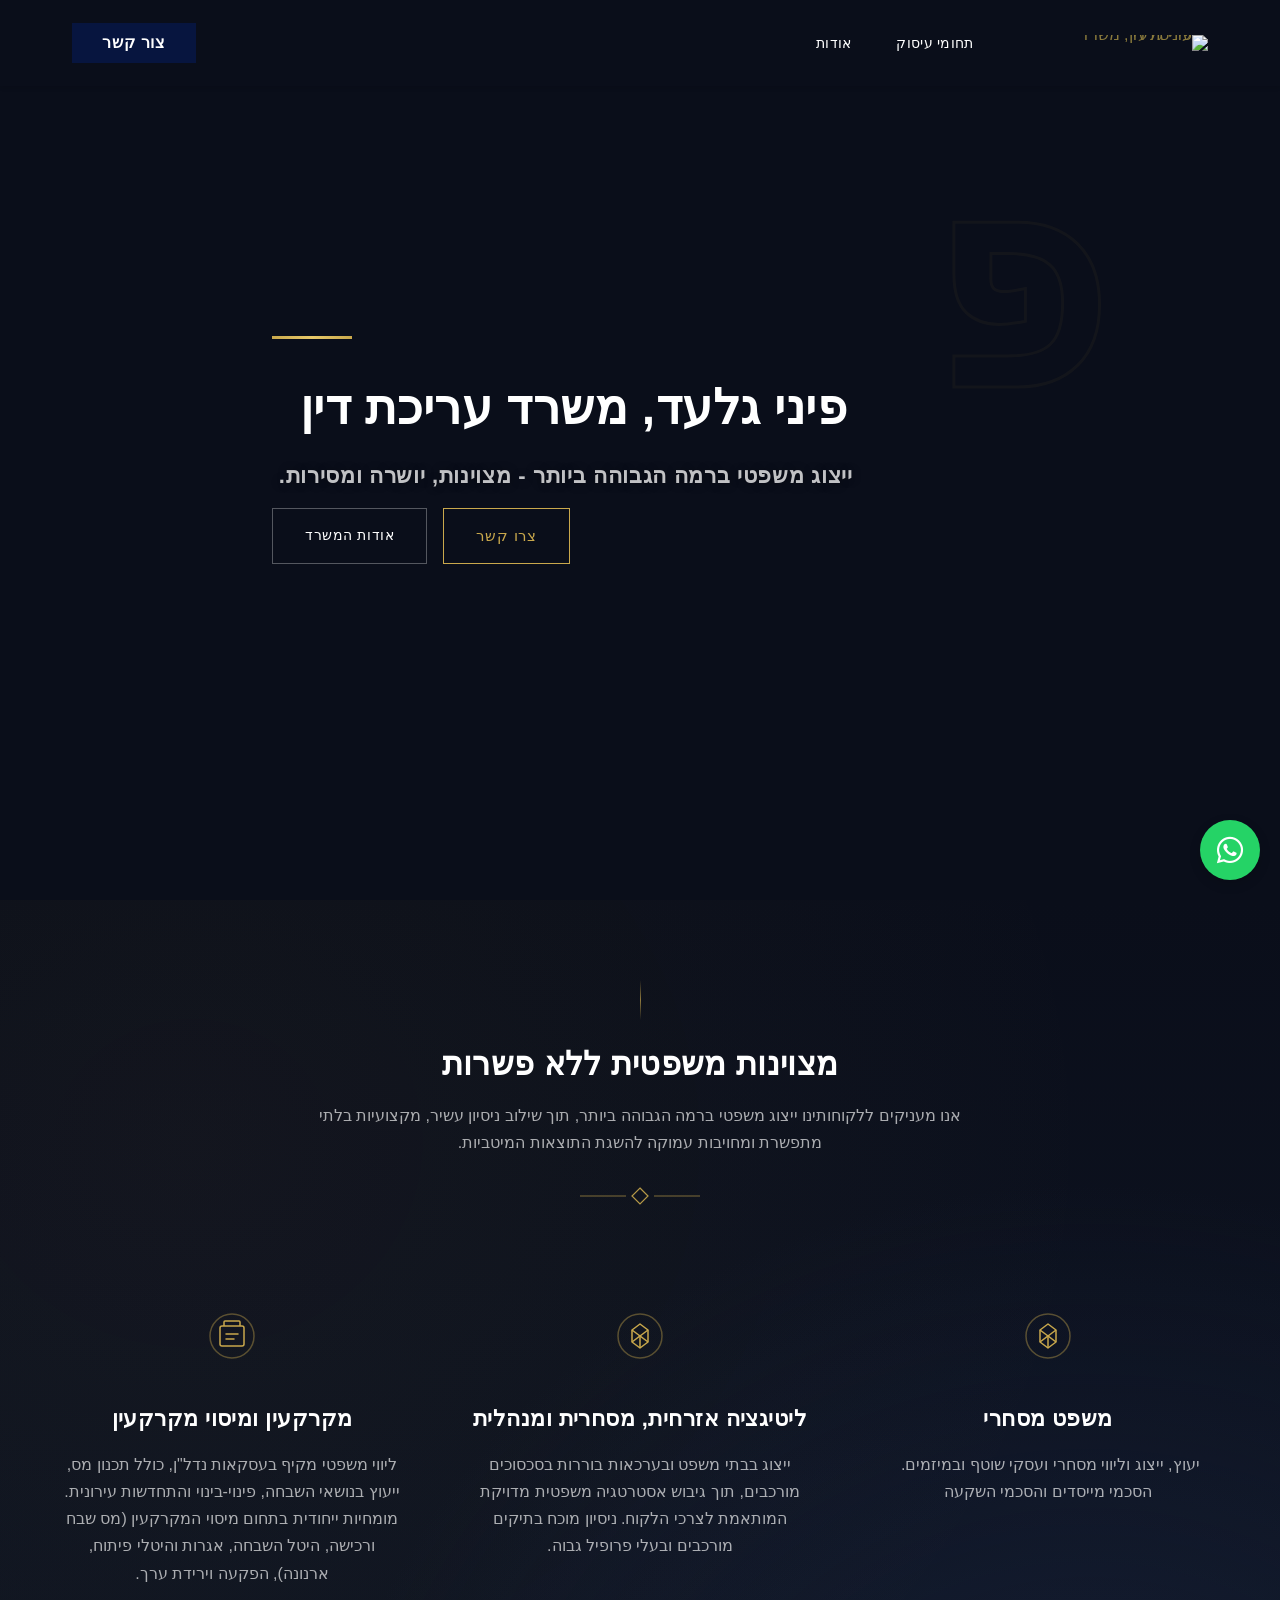
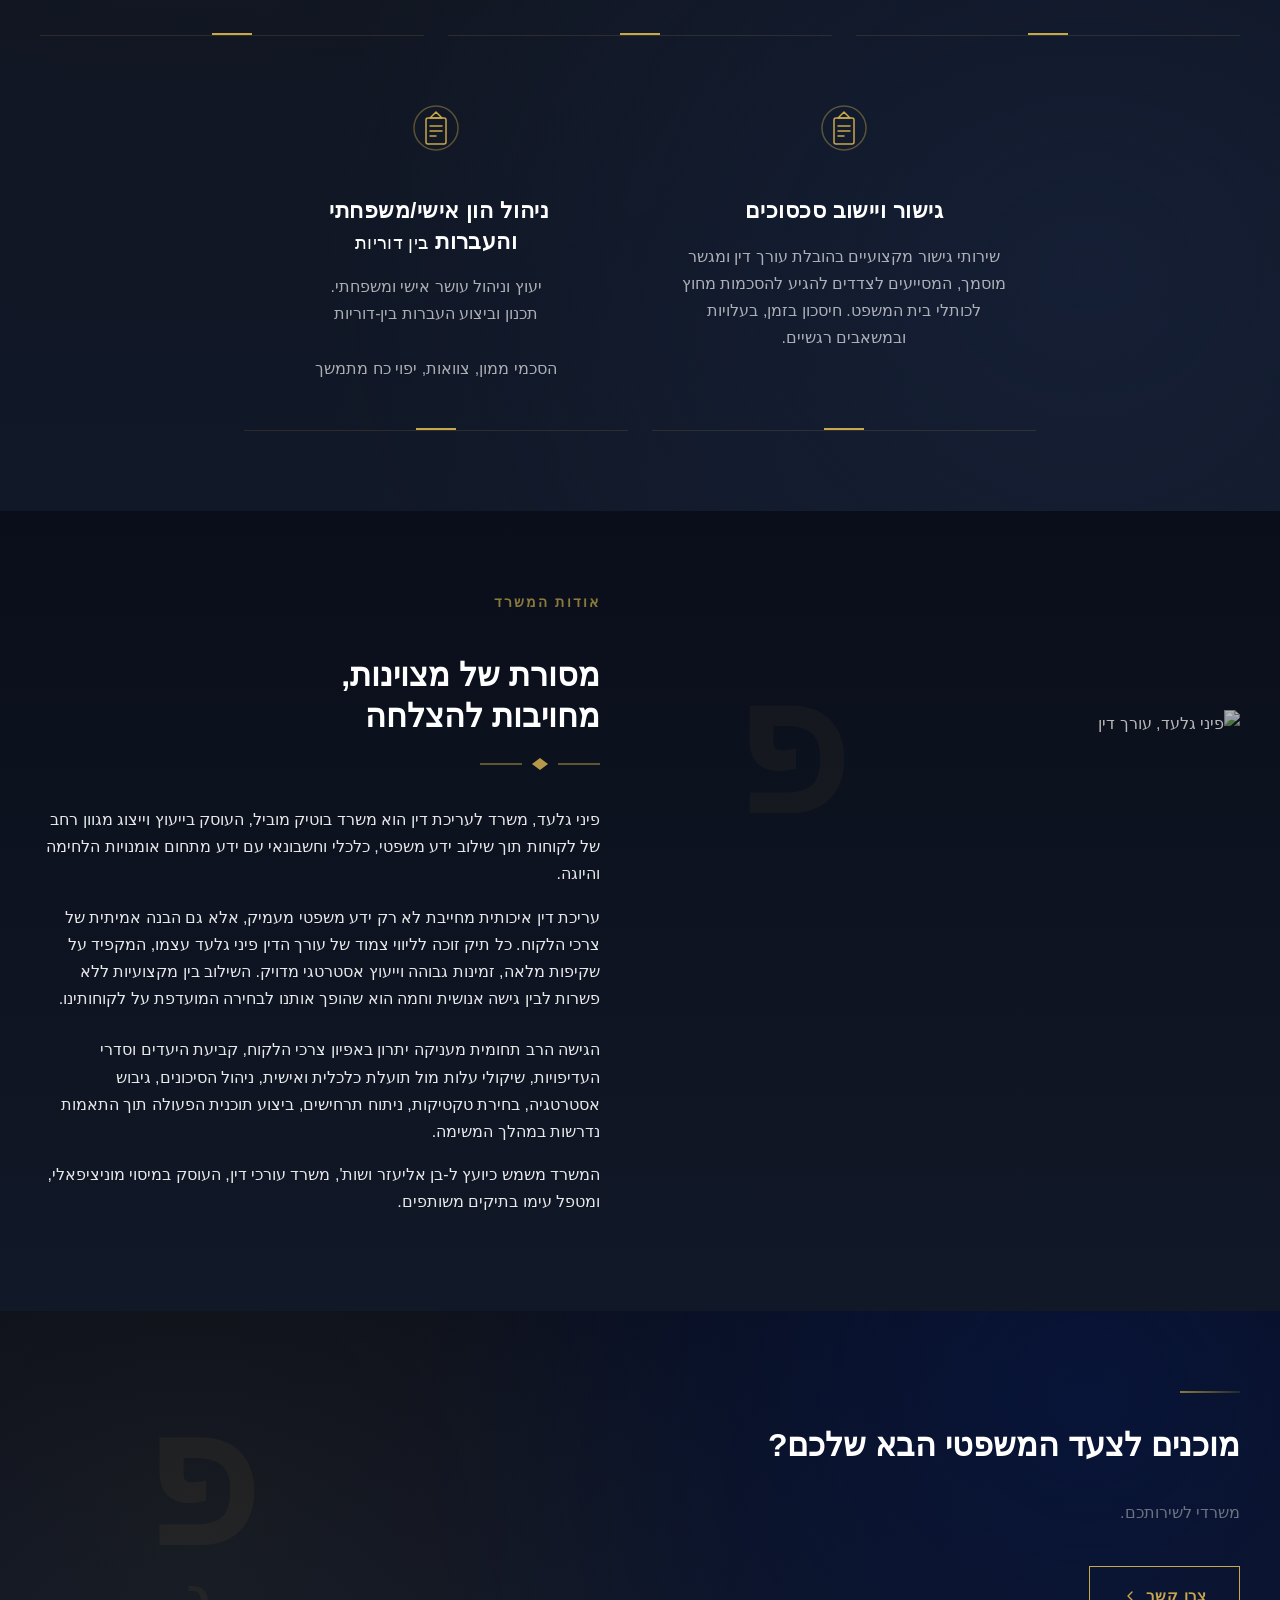
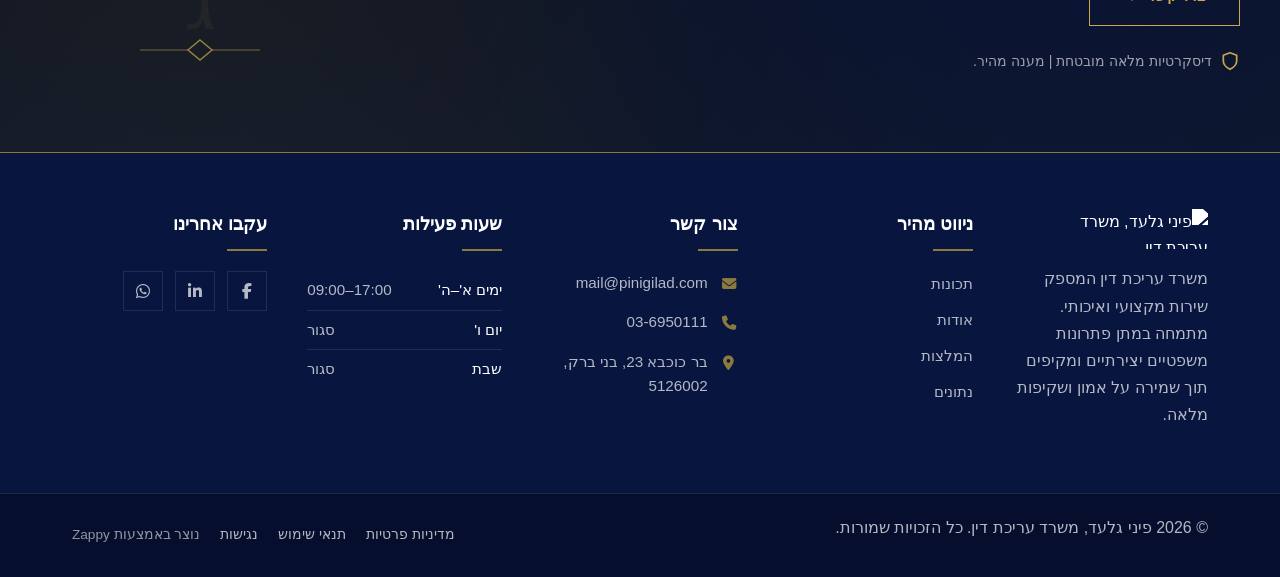
==== commit 37dd1055: "Background sync: Progressive GitHub Sync" ====
--- a/public/index.html
+++ b/public/index.html
@@ -1 +1 @@
-<!doctype html><html dir="rtl" lang="he"><head><meta charset="UTF-8"><meta content="width=device-width,initial-scale=1" name="viewport"><meta content="index, follow" name="robots"><title>פיני גלעד, משרד עריכת דין</title><meta content="ייצוג משפטי ברמה הגבוהה ביותר - מצוינות, יושרה ומסירות" name="description"><meta content="עורך דין, מקרקעין, ליטיגציה, שירותים משפטיים, בוטיק משפטי" name="keywords"><link href="/assets/favicon.ico" rel="icon" type="image/x-icon"><link href="/assets/favicon-16x16.png" rel="icon" type="image/png" sizes="16x16"><link href="/assets/favicon-32x32.png" rel="icon" type="image/png" sizes="32x32"><link href="/assets/favicon-48x48.png" rel="icon" type="image/png" sizes="48x48"><link href="/assets/favicon-192x192.png" rel="icon" type="image/png" sizes="192x192"><link href="/assets/favicon-512x512.png" rel="icon" type="image/png" sizes="512x512"><link href="/assets/apple-touch-icon.png" rel="apple-touch-icon"><script>!function(){"use strict";var t="56c78c32-c343-4bb8-944c-c3356cff8f96",e="https://api.zappy5.com/api/analytics/track",a=18e5,n=2592e6,o=!0,i=!0,r=!0;var s=function(){var e="zappy_visitor_"+t,a=null;try{if(a=localStorage.getItem(e)){var o=JSON.parse(a),i=Date.now();if(i-o.created<n)return o.lastSeen=i,localStorage.setItem(e,JSON.stringify(o)),o.id}}catch(t){console.warn("Zappy Analytics: LocalStorage not available")}var r="zv_"+Date.now()+"_"+Math.random().toString(36).substr(2,9);try{localStorage.setItem(e,JSON.stringify({id:r,created:Date.now(),lastSeen:Date.now()}))}catch(t){}return r}(),c=function(){var e="zappy_session_"+t,n=null;try{if(n=sessionStorage.getItem(e)){var o=JSON.parse(n),i=Date.now();if(i-o.timestamp<a)return o.timestamp=i,sessionStorage.setItem(e,JSON.stringify(o)),o.id}}catch(t){console.warn("Zappy Analytics: SessionStorage not available")}var r="zs_"+Date.now()+"_"+Math.random().toString(36).substr(2,9);try{sessionStorage.setItem(e,JSON.stringify({id:r,timestamp:Date.now()}))}catch(t){}return r}();function l(a,n){n=n||{};var o={website_id:t,event_type:a,page_path:window.location.pathname,referrer:document.referrer||"direct",visitor_id:s,session_id:c,metadata:n};if(navigator.sendBeacon){var i=new Blob([JSON.stringify(o)],{type:"application/json"});navigator.sendBeacon(e,i)}else fetch(e,{method:"POST",headers:{"Content-Type":"application/json"},body:JSON.stringify(o),keepalive:!0}).catch(function(t){console.warn("Zappy Analytics: Failed to track event",t)})}o&&l("pageview",{title:document.title,url:window.location.href}),i&&document.addEventListener("click",function(t){var e=t.target;if("BUTTON"===e.tagName||e.closest("button")){var a="BUTTON"===e.tagName?e:e.closest("button");l("click",{element:"button",text:a.textContent.trim().substring(0,100),id:a.id||null,class:a.className||null})}else if("A"===e.tagName||e.closest("a")){var n="A"===e.tagName?e:e.closest("a");l("navigation",{element:"link",text:n.textContent.trim().substring(0,100),href:n.href,external:n.hostname!==window.location.hostname})}},!0),r&&document.addEventListener("submit",function(t){var e=t.target;l("form_submit",{form_id:e.id||null,form_name:e.name||null,form_action:e.action||null,form_method:e.method||"GET"})},!0);var m=Date.now();window.addEventListener("beforeunload",function(){l("page_unload",{time_on_page:Math.floor((Date.now()-m)/1e3),page_path:window.location.pathname})}),window.zappyAnalytics={track:l,getVisitorId:function(){return s},getSessionId:function(){return c}}}()</script><meta content="פיני גלעד, משרד עריכת דין" property="og:title"><meta content="ייצוג משפטי ברמה הגבוהה ביותר - מצוינות, יושרה ומסירות." property="og:description"><meta content="summary_large_image" name="twitter:card"><meta content="פיני גלעד, משרד עריכת דין" name="twitter:title"><meta content="ייצוג משפטי ברמה הגבוהה ביותר - מצוינות, יושרה ומסירות." name="twitter:description"><script type="application/ld+json">{"@context":"https://schema.org","@graph":[{"@type":"LocalBusiness","@id":"https://pinigilad.com#organization","name":"פיני גלעד, משרד עריכת דין","url":"https://pinigilad.com","description":"A boutique law firm with a premium and sophisticated brand identity. The design vision is elegant and authoritative — featuring a deep dark blue background, white typography, and gold/olive accent stripes to convey trust, prestige, and exclusivity. The overall aesthetic is modern and refined, positioning the firm as a high-end legal service provider.","address":{"@type":"PostalAddress","streetAddress":"בר כוכבא 23, בני ברק, 5126002"},"contactPoint":[{"@type":"ContactPoint","contactType":"customer service","email":"mail@pinigilad.com","telephone":"03-6950111"}]},{"@type":"WebSite","@id":"https://pinigilad.com#website","url":"https://pinigilad.com","name":"פיני גלעד, משרד עריכת דין","publisher":{"@id":"https://pinigilad.com#organization"}}]}</script><meta content="website" property="og:type"><meta content="he_IL" property="og:locale"><link href="https://cdnjs.cloudflare.com/ajax/libs/font-awesome/6.4.0/css/all.min.css" rel="stylesheet"><style>.skip-link{position:absolute;top:0;left:0;transform:translateY(-200%);padding:12px 18px;background:var(--bg-dark,#1a1a1a);color:var(--text-light,#fff);font-weight:600;border-radius:0 0 8px 0;z-index:10000}.skip-link:focus{transform:none;outline:2px solid var(--ring,#fff);outline-offset:2px}:focus-visible{outline:2px solid var(--ring,currentColor);outline-offset:3px}</style><link href="/assets/favicon.ico" rel="icon" type="image/x-icon"><link href="/assets/favicon-16x16.png" rel="icon" type="image/png" sizes="16x16"><link href="/assets/favicon-32x32.png" rel="icon" type="image/png" sizes="32x32"><link href="/assets/favicon-48x48.png" rel="icon" type="image/png" sizes="48x48"><link href="/assets/favicon-192x192.png" rel="icon" type="image/png" sizes="192x192"><link href="/assets/favicon-512x512.png" rel="icon" type="image/png" sizes="512x512"><link href="/assets/apple-touch-icon.png" rel="apple-touch-icon"><link href="https://cdn.jsdelivr.net/npm/vanilla-cookieconsent@3/dist/cookieconsent.css" rel="stylesheet"><script src="https://cdn.jsdelivr.net/npm/vanilla-cookieconsent@3/dist/cookieconsent.umd.js"></script><script src="https://cdn.jsdelivr.net/gh/mickidum/acc_toolbar/acctoolbar/acctoolbar.min.js"></script><link href="/styles.css" rel="stylesheet"><script>window.ZAPPY_WEBSITE_ID="56c78c32-c343-4bb8-944c-c3356cff8f96",window.ZAPPY_API_BASE="https://api.zappy5.com"</script><style id="zappy-dropdown-submenu-styles">#navMenu li:has(.sub-menu),.nav-menu li:has(.sub-menu),.navbar li:has(.sub-menu),nav li:has(.sub-menu){position:relative}#navMenu .sub-menu,.nav-menu .sub-menu,.navbar .sub-menu,nav .sub-menu{display:block!important;position:absolute!important;top:100%;left:0;min-width:220px;background:#fff;border-radius:8px;box-shadow:0 8px 25px rgba(0,0,0,.15);padding:8px 0;opacity:0;visibility:hidden;transform:translateY(10px);transition:all .3s ease;z-index:1000;list-style:none;pointer-events:none}#navMenu li:hover>.sub-menu,.nav-menu li:hover>.sub-menu,.navbar li:hover>.sub-menu,nav li:hover>.sub-menu{opacity:1!important;visibility:visible!important;transform:translateY(0)!important;pointer-events:auto!important}.sub-menu li{list-style:none;margin:0;padding:0}.sub-menu a{display:block!important;padding:10px 16px!important;color:var(--text-dark,#333)!important;font-weight:500;text-decoration:none;white-space:nowrap;transition:background-color .2s}.sub-menu .zappy-nav-child>a{padding-left:28px!important;font-size:.9em!important;opacity:.85!important}[dir=rtl] .sub-menu .zappy-nav-child>a,html[lang=ar] .sub-menu .zappy-nav-child>a,html[lang=he] .sub-menu .zappy-nav-child>a{padding-left:10px!important;padding-right:28px!important}.sub-menu .zappy-nav-parent>a{font-weight:600!important}.sub-menu a:hover{background-color:#f5f5f5}[dir=rtl] .nav-menu .sub-menu,[dir=rtl] .navbar .sub-menu,[dir=rtl] nav .sub-menu,html[lang=ar] .nav-menu .sub-menu,html[lang=ar] .navbar .sub-menu,html[lang=ar] nav .sub-menu,html[lang=he] .nav-menu .sub-menu,html[lang=he] .navbar .sub-menu,html[lang=he] nav .sub-menu{left:auto!important;right:0!important}.sub-menu:empty,.sub-menu:not(:has(li)):not(:has(> a)),.sub-menu:not(:has(li:not(.zappy-hidden-menu-item))):not(:has(> a)){display:none!important;opacity:0!important;visibility:hidden!important;pointer-events:none!important}li:has(.menu-group-title):hover>.sub-menu{opacity:1!important;visibility:visible!important;transform:translateY(0)!important;pointer-events:auto!important}#navMenu>li>.menu-group-title,.nav-menu>li>.menu-group-title{display:inline-block;padding:.5rem 1rem;cursor:default;user-select:none}@media (max-width:768px){#navMenu .sub-menu,.nav-menu .sub-menu,.navbar .sub-menu,nav .sub-menu{position:static!important;transform:none!important;box-shadow:none!important;background:0 0!important;max-height:0;overflow:hidden;opacity:0;visibility:hidden;transition:max-height .3s ease,opacity .3s ease;padding:0!important;border-radius:0!important}#navMenu .sub-menu.mobile-expanded,.nav-menu .sub-menu.mobile-expanded,.navbar .sub-menu.mobile-expanded{max-height:none!important;overflow-y:visible!important;opacity:1!important;visibility:visible!important;padding:8px 0 8px 16px!important}[dir=rtl] .sub-menu.mobile-expanded,html[lang=he] .sub-menu.mobile-expanded{padding:8px 16px 8px 0!important}#navMenu li:hover>.sub-menu,.nav-menu li:hover>.sub-menu,.navbar li:hover>.sub-menu,nav li:hover>.sub-menu{opacity:0;visibility:hidden;pointer-events:none}#navMenu li>.sub-menu.mobile-expanded,.nav-menu li>.sub-menu.mobile-expanded,.navbar li>.sub-menu.mobile-expanded,nav li>.sub-menu.mobile-expanded{opacity:1!important;visibility:visible!important;pointer-events:auto!important}#navMenu li:has(.sub-menu),.nav-menu li:has(.sub-menu),.navbar li:has(.sub-menu),nav li:has(.sub-menu){display:flex!important;flex-wrap:wrap!important;align-items:center!important;position:relative!important;min-height:44px!important}#navMenu li:has(.sub-menu)>a,.nav-menu li:has(.sub-menu)>a,.navbar li:has(.sub-menu)>a,nav li:has(.sub-menu)>a{flex:1!important;min-width:0!important}#navMenu li:has(.sub-menu)>.menu-group-title,.nav-menu li:has(.sub-menu)>.menu-group-title,.navbar li:has(.sub-menu)>.menu-group-title,nav li:has(.sub-menu)>.menu-group-title{flex:1!important;min-width:0!important;padding:0!important;line-height:inherit!important}#navMenu li:has(.sub-menu)>.sub-menu,.nav-menu li:has(.sub-menu)>.sub-menu,.navbar li:has(.sub-menu)>.sub-menu,nav li:has(.sub-menu)>.sub-menu{flex-basis:100%!important;width:100%!important}#navMenu li:has(.sub-menu)>a [class*=arrow],#navMenu li:has(.sub-menu)>a [class*=chevron],.nav-menu li:has(.sub-menu)>a .fa-angle-down,.nav-menu li:has(.sub-menu)>a .fa-chevron-down,.nav-menu li:has(.sub-menu)>a [class*=arrow],.nav-menu li:has(.sub-menu)>a [class*=chevron],nav li:has(.sub-menu)>a [class*=arrow],nav li:has(.sub-menu)>a [class*=chevron]{display:none!important;visibility:hidden!important}.mobile-submenu-toggle{display:flex!important;align-items:center!important;justify-content:center!important;width:44px!important;height:auto!important;background:0 0!important;border:none!important;cursor:pointer!important;color:var(--text-light)!important;position:static!important;flex-shrink:0!important;align-self:stretch!important;z-index:2!important;padding:0!important;margin:0!important}.mobile-submenu-toggle::after{content:''!important;width:0!important;height:0!important;border-left:6px solid transparent!important;border-right:6px solid transparent!important;border-top:7px solid currentColor!important;transition:transform .3s ease!important}.mobile-submenu-toggle.expanded::after{transform:rotate(180deg)!important}.sub-menu a{padding:10px 0!important;display:block!important;color:var(--text-light)!important;white-space:normal!important}.sub-menu .zappy-nav-child>a{padding-left:28px!important;font-size:.9em!important;opacity:.85!important}[dir=rtl] .sub-menu .zappy-nav-child>a,html[lang=ar] .sub-menu .zappy-nav-child>a,html[lang=he] .sub-menu .zappy-nav-child>a{padding-left:0!important;padding-right:28px!important}.sub-menu .zappy-nav-parent>a{font-weight:600!important}#navMenu.active,.nav-menu.active{max-width:100vw!important;overflow-x:hidden!important;box-sizing:border-box!important}.navbar .sub-menu li a,.zappy-products-dropdown .sub-menu a,nav.navbar .sub-menu li a{color:var(--text-light)!important}}@media (min-width:769px){.mobile-submenu-toggle{display:none!important}}</style><style id="zappy-widget-visibility">html[dir=rtl] .whatsapp-float{right:20px!important;left:auto!important}html:not([dir]) .whatsapp-float,html[dir=ltr] .whatsapp-float{left:20px!important;right:auto!important}html[dir=rtl] #mic-access-tool-general-button,html[dir=rtl] #mic-init-access-tool #mic-access-tool-general-button,html[dir=rtl] #mic-init-access-tool .mic-access-tool-general-button,html[dir=rtl] ._access-icon,html[dir=rtl] .mic-access-tool-general-button{left:20px!important;right:auto!important}html:not([dir]) #mic-access-tool-general-button,html:not([dir]) #mic-init-access-tool #mic-access-tool-general-button,html:not([dir]) #mic-init-access-tool .mic-access-tool-general-button,html:not([dir]) ._access-icon,html:not([dir]) .mic-access-tool-general-button,html[dir=ltr] #mic-access-tool-general-button,html[dir=ltr] #mic-init-access-tool #mic-access-tool-general-button,html[dir=ltr] #mic-init-access-tool .mic-access-tool-general-button,html[dir=ltr] ._access-icon,html[dir=ltr] .mic-access-tool-general-button{right:20px!important;left:auto!important}@media (max-width:768px){.whatsapp-float{display:flex!important}}@media (min-width:769px){.whatsapp-float{display:flex!important}}@media (max-width:768px){#mic-access-tool-general-button,#mic-init-access-tool #mic-access-tool-general-button,#mic-init-access-tool .mic-access-tool-general-button,._access-icon,.mic-access-tool-general-button{display:flex!important;visibility:visible!important;opacity:1!important;pointer-events:auto!important}#mic-access-tool-box.opened-mic-access-tool,#mic-init-access-tool #mic-access-tool-box.opened-mic-access-tool,.mic-access-tool-box.opened-mic-access-tool{visibility:visible!important;opacity:1!important;pointer-events:auto!important}}@media (min-width:769px){#mic-access-tool-general-button,#mic-init-access-tool #mic-access-tool-general-button,#mic-init-access-tool .mic-access-tool-general-button,._access-icon,.mic-access-tool-general-button{display:flex!important;visibility:visible!important;opacity:1!important;pointer-events:auto!important}#mic-access-tool-box.opened-mic-access-tool,#mic-init-access-tool #mic-access-tool-box.opened-mic-access-tool,.mic-access-tool-box.opened-mic-access-tool{visibility:visible!important;opacity:1!important;pointer-events:auto!important}}</style></head><body><a href="#main" class="skip-link">דלג לתוכן הראשי</a><nav class="navbar" dir="rtl"><button aria-label="Menu" class="mobile-toggle" id="mobileToggle"><svg viewBox="0 0 24 24" fill="none" class="hamburger-icon" height="24" width="24"><path d="M3 12h18M3 6h18M3 18h18" stroke="currentColor" stroke-width="2" stroke-linecap="round"></path></svg> <svg viewBox="0 0 24 24" fill="none" class="close-icon" height="24" width="24" style="display:none"><path d="M18 6L6 18M6 6l12 12" stroke="currentColor" stroke-width="2" stroke-linecap="round"></path></svg></button> <button aria-label="Call" class="phone-header-btn" data-phone="036950111"><svg viewBox="0 0 24 24" fill="currentColor" height="20" width="20"><path d="M22 16.92v3a2 2 0 0 1-2.18 2 19.79 19.79 0 0 1-8.63-3.07 19.5 19.5 0 0 1-6-6 19.79 19.79 0 0 1-3.07-8.67A2 2 0 0 1 4.11 2h3a2 2 0 0 1 2 1.72 12.84 12.84 0 0 0 .7 2.81 2 2 0 0 1-.45 2.11L8.09 9.91a16 16 0 0 0 6 6l1.27-1.27a2 2 0 0 1 2.11-.45 12.84 12.84 0 0 0 2.81.7A2 2 0 0 1 22 16.92z"></path></svg></button><div class="nav-container"><div class="nav-right-group"><div class="nav-brand"><a href="/" class="logo-link"><img alt="פיני גלעד, משרד עריכת דין" src="/assets/site---------image-1.webp" class="logo"></a></div><ul class="nav-menu" id="navMenu"><li><a href="#features">תחומי עיסוק</a></li><li><a href="#about">אודות</a></li></ul></div><div class="nav-cta-container"><a href="#cta" class="nav-cta-btn">צור קשר</a></div></div></nav><script>window.addEventListener("load",function(){const e=document.querySelector(".navbar, nav, header");if(!e)return void console.log("[Navbar] Navbar element not found");let t=document.getElementById("mobileToggle")||document.querySelector(".mobile-toggle")||document.querySelector(".hamburger")||document.querySelector(".hamburger-menu")||document.querySelector(".menu-toggle")||document.querySelector(".burger-menu")||document.querySelector('[aria-label="Menu"]')||document.querySelector('[aria-label="תפריט"]');const n=document.querySelector(".phone-header-btn"),o=window.getComputedStyle(e);let r=o.backgroundColor;if(console.log("[Navbar] Initial navbar background:",r),"transparent"===r||"rgba(0, 0, 0, 0)"===r||r.startsWith("rgba")&&r.includes(", 0)")){const e=o.backgroundImage;if(e&&"none"!==e)console.log("[Navbar] Navbar has background image/gradient, using dark text"),r="rgb(240, 240, 240)";else{const e=window.getComputedStyle(document.body).backgroundColor;console.log("[Navbar] Navbar transparent, using body background:",e),r=e}}const a=r.match(/\d+/g);if(a&&a.length>=3){const e=(.299*parseInt(a[0])+.587*parseInt(a[1])+.114*parseInt(a[2]))/255;console.log("[Navbar] Mobile button colors preserved from Claude CSS (luminance:",e.toFixed(2)+")");const o=document.createElement("style");o.id="zappy-mobile-nav-fix";document.documentElement.lang;document.documentElement.dir,o.textContent='\n        /* Hide mobile buttons on desktop, show only on mobile */\n        @media (min-width: 769px) {\n          .mobile-toggle,\n          .phone-header-btn {\n            display: none !important;\n          }\n        }\n        \n        /* Show and position mobile buttons correctly on mobile */\n        @media (max-width: 768px) {\n          .navbar,\n          nav.navbar {\n            min-height: 70px !important;\n          }\n\n          .mobile-toggle,\n          .phone-header-btn {\n            position: absolute !important;\n            top: 0 !important;\n            bottom: 0 !important;\n            margin-top: auto !important;\n            margin-bottom: auto !important;\n            transform: none !important;\n            z-index: 1001 !important;\n            display: flex !important;\n            align-items: center !important;\n            justify-content: center !important;\n            width: 36px !important;\n            height: 36px !important;\n            border-radius: 50% !important;\n            border: none !important;\n            cursor: pointer !important;\n            padding: 6px !important;\n            background: none !important;\n            color: var(--nav-text, var(--text-light)) !important;\n            touch-action: manipulation !important;\n            -webkit-tap-highlight-color: transparent !important;\n          }\n\n          html[data-zappy-site-type="ecommerce"] .phone-header-btn,\n          body[data-zappy-site-type="ecommerce"] .phone-header-btn,\n          html[data-zappy-site-type="ecommerce"] header .phone-header-btn,\n          html[data-zappy-site-type="ecommerce"] nav .phone-header-btn {\n            display: none !important;\n            visibility: hidden !important;\n            width: 0 !important;\n            height: 0 !important;\n            min-width: 0 !important;\n            overflow: hidden !important;\n          }\n          \n          /* LTR positioning (default): hamburger LEFT, phone RIGHT */\n          html:not([dir="rtl"]):not([lang="he"]):not([lang="ar"]) .mobile-toggle,\n          html[dir="ltr"] .mobile-toggle {\n            left: 12px !important;\n            right: auto !important;\n          }\n          html:not([dir="rtl"]):not([lang="he"]):not([lang="ar"]) .phone-header-btn,\n          html[dir="ltr"] .phone-header-btn {\n            right: 12px !important;\n            left: auto !important;\n          }\n          \n          /* RTL positioning: hamburger RIGHT, phone LEFT */\n          html[dir="rtl"] .mobile-toggle,\n          html[lang="he"] .mobile-toggle,\n          html[lang="ar"] .mobile-toggle {\n            right: 12px !important;\n            left: auto !important;\n          }\n          html[dir="rtl"] .phone-header-btn,\n          html[lang="he"] .phone-header-btn,\n          html[lang="ar"] .phone-header-btn {\n            left: 12px !important;\n            right: auto !important;\n          }\n          \n          /* CRITICAL: Ensure nav-container has min-height on mobile */\n          /* All children are positioned absolutely/fixed on mobile, so height:auto collapses to 0 */\n          .nav-container {\n            min-height: 70px !important;\n            position: relative !important;\n          }\n          \n          /* Ensure SVG icons are properly sized and inherit color */\n          .mobile-toggle svg,\n          .phone-header-btn svg {\n            width: 24px !important;\n            height: 24px !important;\n            /* Don\'t force display - let JavaScript control hamburger/close toggle */\n          }\n          \n          /* Reset nav-cta-container on mobile - remove desktop box-shadow/padding */\n          /* that creates a visible ghost box when CTA button is hidden */\n          .nav-cta-container {\n            box-shadow: none !important;\n            padding: 0 !important;\n          }\n          \n          /* Hide nav-cta-container entirely on mobile when there\'s no lang-switcher */\n          /* (only the CTA button is inside, and it\'s hidden on mobile) */\n          .nav-cta-container:not(:has(.lang-switcher)) {\n            display: none !important;\n          }\n          \n          /* CRITICAL: Prevent hero image fade gradient from bleeding over headline text */\n          /* The .image-fade-gradient has bottom: -30px (extends below parent) */\n          /* On mobile stacked layout, this overlaps the h1 text below the image */\n          .hero-image-column {\n            overflow: hidden !important;\n          }\n          .image-fade-gradient {\n            bottom: 0 !important;\n          }\n          \n          /* Hide desktop language switcher on mobile - hamburger menu handles it */\n          /* High specificity to override stored CSS */\n          .lang-switcher,\n          .nav-cta-container .lang-switcher,\n          .nav-container .lang-switcher,\n          .navbar .lang-switcher,\n          .navbar .nav-cta-container .lang-switcher {\n            display: none !important;\n          }\n        }\n      ';const r=document.getElementById("zappy-mobile-nav-fix");r&&r.remove(),document.head.appendChild(o),console.log("[Navbar] Critical CSS injected for mobile nav positioning");const i=window.innerWidth<=768;if(t){const e=t.querySelector(".hamburger-icon"),n=t.querySelector(".close-icon");e&&(e.style.setProperty("width","24px","important"),e.style.setProperty("height","24px","important"),e.style.setProperty("display","block","important")),n&&(n.style.setProperty("width","24px","important"),n.style.setProperty("height","24px","important"),n.style.setProperty("display","none","important")),i?(t.style.setProperty("position","absolute","important"),t.style.setProperty("top","0","important"),t.style.setProperty("bottom","0","important"),t.style.setProperty("margin-top","auto","important"),t.style.setProperty("margin-bottom","auto","important"),t.style.setProperty("transform","none","important"),t.style.setProperty("z-index","1001","important"),t.style.removeProperty("left"),t.style.removeProperty("right"),console.log("[Navbar] Mobile toggle positioning applied (mobile viewport)")):(t.style.removeProperty("position"),t.style.removeProperty("top"),t.style.removeProperty("transform"),t.style.removeProperty("z-index"),t.style.removeProperty("left"),t.style.removeProperty("right"),console.log("[Navbar] Desktop viewport - cleared mobile toggle inline positioning"))}if(n){const e=n.querySelector("svg");e&&(e.style.width="24px",e.style.height="24px",e.setAttribute("width","24"),e.setAttribute("height","24")),i?(n.style.setProperty("position","absolute","important"),n.style.setProperty("top","0","important"),n.style.setProperty("bottom","0","important"),n.style.setProperty("margin-top","auto","important"),n.style.setProperty("margin-bottom","auto","important"),n.style.setProperty("transform","none","important"),n.style.setProperty("z-index","1001","important"),n.style.removeProperty("left"),n.style.removeProperty("right"),console.log("[Navbar] Phone button positioning applied (mobile viewport)")):(n.style.removeProperty("position"),n.style.removeProperty("top"),n.style.removeProperty("transform"),n.style.removeProperty("z-index"),n.style.removeProperty("left"),n.style.removeProperty("right"),console.log("[Navbar] Desktop viewport - cleared phone button inline positioning"))}}else console.log("[Navbar] Could not parse background color:",r);t=document.getElementById("mobileToggle")||document.querySelector(".mobile-toggle")||document.querySelector(".hamburger")||document.querySelector(".hamburger-menu")||document.querySelector(".menu-toggle")||document.querySelector(".burger-menu")||document.querySelector('[aria-label="Menu"]')||document.querySelector('[aria-label="תפריט"]');const i=document.getElementById("navMenu")||document.querySelector(".nav-menu")||document.querySelector(".nav-links")||document.querySelector("nav ul:not(.submenu)");if(!t||!i)return void console.log("[Navbar] Mobile toggle or menu not found:",{toggle:!!t,menu:!!i});i.id||(i.id="navMenu"),console.log("[Navbar] Initializing mobile menu...");const l=t.cloneNode(!0);t.parentNode.replaceChild(l,t);var s=0;function p(e){var t=Date.now();t-s<300||(s=t,function(e){e.preventDefault(),e.stopPropagation();const t=l.querySelector(".hamburger-icon"),n=l.querySelector(".close-icon");i.classList.contains("active")?(i.classList.remove("active"),t&&t.style.setProperty("display","block","important"),n&&n.style.setProperty("display","none","important"),document.body.style.overflow="",console.log("[Navbar] Menu closed")):(i.classList.add("active"),t&&t.style.setProperty("display","none","important"),n&&n.style.setProperty("display","block","important"),document.body.style.overflow="hidden",console.log("[Navbar] Menu opened"))}(e))}l.addEventListener("click",p),l.addEventListener("touchend",p),i.querySelectorAll("a").forEach(function(e){e.addEventListener("click",function(){if("#"===this.getAttribute("href"))return;const e=l.querySelector(".hamburger-icon"),t=l.querySelector(".close-icon");i.classList.remove("active"),e&&e.style.setProperty("display","block","important"),t&&t.style.setProperty("display","none","important"),document.body.style.overflow="",console.log("[Navbar] Menu closed (link clicked)")})});var m=i.querySelectorAll(".dropdown-toggle");m.forEach(function(e){e.addEventListener("click",function(e){e.preventDefault(),e.stopPropagation();var t=this.closest(".nav-dropdown");t&&(t.parentNode.querySelectorAll(".nav-dropdown.open").forEach(function(e){e!==t&&e.classList.remove("open")}),t.classList.toggle("open"),console.log("[Navbar] Dropdown toggled:",t.classList.contains("open")?"open":"closed"))})}),document.addEventListener("click",function(e){e.target.closest(".nav-dropdown")||document.querySelectorAll(".nav-dropdown.open").forEach(function(e){e.classList.remove("open")})}),console.log("[Navbar] Dropdown handlers initialized for "+m.length+" dropdowns"),n&&n.addEventListener("click",function(){const e=document.querySelectorAll('a[href^="tel:"]'),t=e.length>0?e[0].getAttribute("href").replace("tel:",""):"+972-3-6950111";window.location.href="tel:"+t,console.log("[Navbar] Phone button clicked")}),console.log("[Navbar] Mobile menu initialized successfully")})</script><main id="main"><section class="index-hero-section" data-band-index="0" data-layout-spec="דף הבית-hero" id="hero" data-hero-type="fullscreen-scrim"><div style="position:absolute !important;top:0px !important;left:0px !important;width:100% !important;height:100% !important;max-width:none !important;margin-left:0px !important;margin-right:0px !important;display:block !important;z-index:1 !important;overflow:hidden !important" data-element-id="img-1780470851566-zgbbdwr7w" data-element-type="image" data-zappy-wrapper-margins-applied="true" data-zappy-zoom-clip="true" data-zappy-zoom-wrapper="true" data-zappy-zoom-wrapper-width-mode="full"><img alt="משרד עורכי דין יוקרתי" src="/assets/site-index-hero-image-1.webp" class="hero-bg-image" data-element-id="img-1780470851566-zgbbdwr7w" data-element-type="image" data-context="A wide, luxurious dark navy law firm office interior with rich wood paneling, leather chairs, a stately desk, and warm gold accent lighting. The atmosphere is prestigious, sophisticated, and authoritative." data-hero-background="true" data-hero-bg="true" data-placeholder="index-hero-image-1" data-zappy-zoom="1" fetchpriority="high" height="600" loading="eager" style="object-position:50% 0%;margin:0px !important;position:absolute !important;left:0% !important;top:0% !important;width:100% !important;height:100% !important;max-width:none !important;max-height:none !important;display:block !important;object-fit:cover !important" width="1200"></div><div class="hero-overlay"></div><div class="hero-watermark" aria-hidden="true"><svg viewBox="0 0 200 200" xmlns="http://www.w3.org/2000/svg" aria-hidden="true" data-no-icon-edit="true"><text fill="none" font-family="serif" font-size="140" font-weight="700" opacity="0.06" text-anchor="middle" x="50%" y="50%" dominant-baseline="central" stroke="#C9A84C" stroke-width="1.5">פ</text></svg></div><div class="hero-content"><div class="hero-accent-line" aria-hidden="true"></div><h1 class="hero-headline" style="text-align:right">פיני גלעד, משרד עריכת דין&nbsp;&nbsp;</h1><h3 class="hero-subheadline">ייצוג משפטי ברמה הגבוהה ביותר - מצוינות, יושרה ומסירות.&nbsp;</h3><div class="hero-cta-group"><a href="#cta" class="hero-cta btn-primary" data-element-id="btn-1780470851563-ompcne2nz" data-element-type="button" data-native-element="true" style="outline:none">צרו קשר</a> <a href="#about" class="hero-cta btn-secondary" data-element-id="btn-1780470851563-lequ5cqtf" data-element-type="button" data-native-element="true">אודות המשרד</a></div></div></section><section class="index-features-section" data-band-index="1" data-layout-spec="דף הבית-features" id="features"><div class="index-features-section__container" id="zappy-section-2"><div class="index-features-section__header" id="zappy-section-3"><div class="index-features-section__accent-line" id="zappy-section-4"></div><h2 class="index-features-section__title">מצוינות משפטית ללא פשרות</h2><p class="index-features-section__subtitle">אנו מעניקים ללקוחותינו ייצוג משפטי ברמה הגבוהה ביותר, תוך שילוב ניסיון עשיר, מקצועיות בלתי מתפשרת ומחויבות עמוקה להשגת התוצאות המיטביות.</p><div class="index-features-section__diamond-separator" id="zappy-section-5" aria-hidden="true" data-no-icon-edit="true"><svg viewBox="0 0 120 24" xmlns="http://www.w3.org/2000/svg"><line opacity="0.6" stroke="#C9A84C" stroke-width="1" x1="0" x2="46" y1="12" y2="12"></line><polygon fill="none" opacity="0.9" points="60,4 68,12 60,20 52,12" stroke="#C9A84C" stroke-width="1.2"></polygon><line opacity="0.6" stroke="#C9A84C" stroke-width="1" x1="74" x2="120" y1="12" y2="12"></line></svg></div></div><div class="index-features-section__grid zappy-preserve-css-grid" id="zappy-auto-grid-1780470851594-zvlaoi" data-original-gap="24px" data-original-item-width="384" data-zappy-auto-grid="true" data-zappy-explicit-columns="true" style="--zappy-grid-cols:repeat(3, minmax(0, 1fr));grid-template-columns:repeat(3, minmax(0, 1fr));align-items:stretch !important;display:grid"><article class="index-features-section__card" data-grid-item-index="0" id="zappy-section-7-add-1780564792360-b4vzpq" style="background-color:rgba(0, 0, 0, 0) !important;padding:32px 24px !important;box-sizing:border-box;grid-area:auto !important"><div class="index-features-section__card-icon-wrapper" id="zappy-section-8-add-1780564792360-b4vzpq"><svg viewBox="0 0 48 48" fill="none" class="index-features-section__card-icon" data-element-type="icon" data-icon-type="svg" xmlns="http://www.w3.org/2000/svg" data-element-id="icon-1780564792361-dfkrmultz"><circle cx="24" cy="24" opacity="0.4" r="22" stroke="#C9A84C" stroke-width="1.5"></circle><path d="M16 30V18L24 12L32 18V30L24 36L16 30Z" stroke="#C9A84C" stroke-width="1.5" stroke-linejoin="round"></path><path d="M24 36V24" stroke="#C9A84C" stroke-width="1.5"></path><path d="M16 30L24 24L32 30" stroke="#C9A84C" stroke-width="1.5"></path><path d="M24 24L32 18" stroke="#C9A84C" stroke-width="1.5"></path><path d="M24 24L16 18" stroke="#C9A84C" stroke-width="1.5"></path></svg></div><h3 class="index-features-section__card-title">משפט מסחרי</h3><p class="index-features-section__card-text">יעוץ, ייצוג וליווי מסחרי ועסקי שוטף ובמיזמים.&nbsp;<br>הסכמי מייסדים והסכמי השקעה</p><div class="index-features-section__card-border" id="zappy-section-9-add-1780564792360-b4vzpq"></div></article><article class="index-features-section__card" data-grid-item-index="1" id="zappy-section-7"><div class="index-features-section__card-icon-wrapper" id="zappy-section-8"><svg viewBox="0 0 48 48" fill="none" class="index-features-section__card-icon" data-element-type="icon" data-icon-type="svg" xmlns="http://www.w3.org/2000/svg"><circle cx="24" cy="24" opacity="0.4" r="22" stroke="#C9A84C" stroke-width="1.5"></circle><path d="M16 30V18L24 12L32 18V30L24 36L16 30Z" stroke="#C9A84C" stroke-width="1.5" stroke-linejoin="round"></path><path d="M24 36V24" stroke="#C9A84C" stroke-width="1.5"></path><path d="M16 30L24 24L32 30" stroke="#C9A84C" stroke-width="1.5"></path><path d="M24 24L32 18" stroke="#C9A84C" stroke-width="1.5"></path><path d="M24 24L16 18" stroke="#C9A84C" stroke-width="1.5"></path></svg></div><h3 class="index-features-section__card-title">ליטיגציה אזרחית, מסחרית ומנהלית</h3><p class="index-features-section__card-text">ייצוג בבתי משפט ובערכאות בוררות בסכסוכים מורכבים, תוך גיבוש אסטרטגיה משפטית מדויקת המותאמת לצרכי הלקוח. ניסיון מוכח בתיקים מורכבים ובעלי פרופיל גבוה.</p><div class="index-features-section__card-border" id="zappy-section-9"></div></article><article class="index-features-section__card" data-grid-item-index="2" id="zappy-section-10"><div class="index-features-section__card-icon-wrapper" id="zappy-section-11"><svg viewBox="0 0 48 48" fill="none" class="index-features-section__card-icon" data-element-type="icon" data-icon-type="svg" xmlns="http://www.w3.org/2000/svg"><circle cx="24" cy="24" opacity="0.4" r="22" stroke="#C9A84C" stroke-width="1.5"></circle><rect height="20" rx="2" stroke="#C9A84C" stroke-width="1.5" width="24" x="12" y="14"></rect><path d="M16 14V10C16 9.44772 16.4477 9 17 9H31C31.5523 9 32 9.44772 32 10V14" stroke="#C9A84C" stroke-width="1.5"></path><path d="M18 22H30" stroke="#C9A84C" stroke-width="1.5" stroke-linecap="round"></path><path d="M18 27H26" stroke="#C9A84C" stroke-width="1.5" stroke-linecap="round"></path></svg></div><h3 class="index-features-section__card-title">מקרקעין ומיסוי מקרקעין</h3><p class="index-features-section__card-text">ליווי משפטי מקיף בעסקאות נדל"ן, כולל תכנון מס, ייעוץ בנושאי השבחה, פינוי-בינוי והתחדשות עירונית. מומחיות ייחודית בתחום מיסוי המקרקעין (מס שבח ורכישה, היטל השבחה, אגרות והיטלי פיתוח, ארנונה), הפקעה וירידת ערך.</p><div class="index-features-section__card-border" id="zappy-section-12"></div></article><article class="index-features-section__card" data-grid-item-index="3" id="zappy-section-13"><div class="index-features-section__card-icon-wrapper" id="zappy-section-14"><svg viewBox="0 0 48 48" fill="none" class="index-features-section__card-icon" data-element-type="icon" data-icon-type="svg" xmlns="http://www.w3.org/2000/svg"><circle cx="24" cy="24" opacity="0.4" r="22" stroke="#C9A84C" stroke-width="1.5"></circle><path d="M24 8L30 14H18L24 8Z" stroke="#C9A84C" stroke-width="1.5" stroke-linejoin="round"></path><rect height="26" rx="2" stroke="#C9A84C" stroke-width="1.5" width="20" x="14" y="14"></rect><path d="M18 22H30" stroke="#C9A84C" stroke-width="1.5" stroke-linecap="round"></path><path d="M18 27H30" stroke="#C9A84C" stroke-width="1.5" stroke-linecap="round"></path><path d="M18 32H24" stroke="#C9A84C" stroke-width="1.5" stroke-linecap="round"></path></svg></div><h3 class="index-features-section__card-title">גישור ויישוב סכסוכים</h3><p class="index-features-section__card-text">שירותי גישור מקצועיים בהובלת עורך דין ומגשר מוסמך, המסייעים לצדדים להגיע להסכמות מחוץ לכותלי בית המשפט. חיסכון בזמן, בעלויות ובמשאבים רגשיים.</p><div class="index-features-section__card-border" id="zappy-section-15"></div></article><article class="index-features-section__card" data-grid-item-index="4" id="zappy-section-13-add-1780564904406-wm5d3t" style="box-sizing:border-box;background-color:rgba(0, 0, 0, 0) !important;padding:32px 24px !important;grid-area:auto !important"><div class="index-features-section__card-icon-wrapper" id="zappy-section-14-add-1780564904406-wm5d3t"><svg viewBox="0 0 48 48" fill="none" class="index-features-section__card-icon" data-element-type="icon" data-icon-type="svg" xmlns="http://www.w3.org/2000/svg" data-element-id="icon-1780564904406-jkg494463"><circle cx="24" cy="24" opacity="0.4" r="22" stroke="#C9A84C" stroke-width="1.5"></circle><path d="M24 8L30 14H18L24 8Z" stroke="#C9A84C" stroke-width="1.5" stroke-linejoin="round"></path><rect height="26" rx="2" stroke="#C9A84C" stroke-width="1.5" width="20" x="14" y="14"></rect><path d="M18 22H30" stroke="#C9A84C" stroke-width="1.5" stroke-linecap="round"></path><path d="M18 27H30" stroke="#C9A84C" stroke-width="1.5" stroke-linecap="round"></path><path d="M18 32H24" stroke="#C9A84C" stroke-width="1.5" stroke-linecap="round"></path></svg></div><h3 class="index-features-section__card-title">ניהול הון אישי/משפחתי&nbsp;<br>והעברות&nbsp;<span style="font-size:1.15rem;font-weight:500;letter-spacing:0.02em;background-color:rgba(0, 0, 0, 0)">בין דוריות</span></h3><p class="index-features-section__card-text">יעוץ וניהול עושר אישי ומשפחתי.<br>תכנון וביצוע העברות בין-דוריות<br><br>הסכמי ממון, צוואות, יפוי כח מתמשך</p><div class="index-features-section__card-border" id="zappy-section-15-add-1780564904406-wm5d3t"></div></article></div><div class="index-features-section__watermark" id="zappy-section-16" aria-hidden="true" data-no-icon-edit="true"><svg viewBox="0 0 200 200" xmlns="http://www.w3.org/2000/svg"><text fill="#C9A84C" font-family="serif" font-size="140" font-weight="700" opacity="0.03" text-anchor="middle" x="100" y="110">PG</text></svg></div></div></section><section class="index-about-section" data-band-index="2" data-layout-spec="דף הבית-about" id="about" dir="rtl" style="min-height:765.402px !important"><div class="index-about-section__container" id="zappy-section-18"><div class="index-about-section__image-col" id="zappy-section-19"><div class="index-about-section__image-wrapper" id="zappy-section-20"><div style="position:relative !important;overflow:hidden !important;width:540px !important;max-width:100% !important;margin-left:auto !important;margin-right:auto !important;height:403px !important;display:block !important" data-element-id="img-1780472347746-4g7udxjbd" data-element-type="image" data-zappy-wrapper-margins-applied="true" data-zappy-zoom-clip="true" data-zappy-zoom-wrapper="true" data-zappy-zoom-wrapper-width-mode="px" data-zappy-zoom-wrapper-align="center" data-zappy-zoom-wrapper-height="403px" data-zappy-zoom-wrapper-width="540px"><img alt="פיני גלעד, עורך דין" src="/assets/site-index-service-image-1-1780472381532-1ud0kr.webp?v=1780472383661" data-element-id="img-1780472347746-4g7udxjbd" data-element-type="image" data-context="A sophisticated portrait of attorney Pini Gilad in a dark navy suit, standing confidently with arms crossed in a modern law office with warm ambient lighting, bookshelves, and subtle gold accents. Professional, trustworthy, premium legal services." data-placeholder="index-about-image-1" data-zappy-zoom="1" height="400" style="display:block;object-fit:cover;object-position:50% 50% !important;margin:0px !important;left:-0.0013828% !important;top:0% !important;width:100.003% !important;height:100% !important;max-width:none !important;max-height:none !important" width="600" data-zappy-object-position="50% 50%" data-zappy-original-height="402.98614501953125" data-zappy-original-width="540" decoding="async"></div><svg viewBox="0 0 200 200" xmlns="http://www.w3.org/2000/svg" class="index-about-section__monogram" aria-hidden="true"><text fill="#C9A84C" font-family="Inter, system-ui, sans-serif" font-size="140" font-weight="700" opacity="0.06" text-anchor="middle" x="100" y="110">פ</text></svg></div></div><div class="index-about-section__text-col" id="zappy-section-21"><p><span class="index-about-section__overline">אודות המשרד</span></p><h2 class="index-about-section__heading">מסורת של מצוינות,<br>מחויבות להצלחה</h2><div class="index-about-section__separator" id="zappy-section-22" aria-hidden="true"><svg viewBox="0 0 120 20" xmlns="http://www.w3.org/2000/svg"><line opacity="0.6" stroke="#C9A84C" stroke-width="1.5" x1="0" x2="42" y1="10" y2="10"></line><polygon fill="#C9A84C" opacity="0.9" points="60,4 68,10 60,16 52,10"></polygon><line opacity="0.6" stroke="#C9A84C" stroke-width="1.5" x1="78" x2="120" y1="10" y2="10"></line></svg></div><p class="index-about-section__description">פיני גלעד, משרד לעריכת דין הוא משרד בוטיק מוביל, העוסק בייעוץ וייצוג מגוון רחב של לקוחות תוך שילוב ידע משפטי, כלכלי וחשבונאי עם ידע מתחום אומנויות הלחימה והיוגה.&nbsp;</p><p class="index-about-section__description">עריכת דין איכותית מחייבת לא רק ידע משפטי מעמיק, אלא גם הבנה אמיתית של צרכי הלקוח. כל תיק זוכה לליווי צמוד של עורך הדין פיני גלעד עצמו, המקפיד על שקיפות מלאה, זמינות גבוהה וייעוץ אסטרטגי מדויק. השילוב בין מקצועיות ללא פשרות לבין גישה אנושית וחמה הוא שהופך אותנו לבחירה המועדפת על לקוחותינו.</p><div class="index-about-section__stats" id="zappy-section-23"></div><p class="index-about-section__description">הגישה הרב תחומית מעניקה יתרון באפיון צרכי הלקוח, קביעת היעדים וסדרי העדיפויות, שיקולי עלות מול תועלת כלכלית ואישית, ניהול הסיכונים, גיבוש אסטרטגיה, בחירת טקטיקות, ניתוח תרחישים, ביצוע תוכנית הפעולה תוך התאמות נדרשות במהלך המשימה.</p><p class="index-about-section__description">המשרד משמש כיועץ ל-בן אליעזר ושות', משרד עורכי דין, העוסק במיסוי מוניציפאלי, ומטפל עימו בתיקים משותפים.</p></div></div></section><section class="index-cta-section" data-band-index="5" data-layout-spec="דף הבית-cta" id="cta"><div class="index-cta-section__container" id="zappy-section-56"><div class="index-cta-section__content" id="zappy-section-57"><div class="index-cta-section__accent-line" id="zappy-section-58"></div><h2 class="index-cta-section__headline">מוכנים לצעד המשפטי הבא שלכם?</h2><p class="index-cta-section__subheadline">משרדי לשירותכם.</p><div class="index-cta-section__actions" id="zappy-section-59"><a href="/contact" class="index-cta-section__btn-primary" data-element-id="btn-1780472514740-gugvnk4yv" data-element-type="button" data-native-element="true" style="outline:none"><span>צרו קשר</span> <svg viewBox="0 0 24 24" fill="none" data-element-type="icon" data-icon-type="svg" height="16" stroke="currentColor" stroke-linecap="round" stroke-linejoin="round" stroke-width="2" width="16"><polyline points="9 18 15 12 9 6"></polyline></svg></a></div><div class="index-cta-section__trust-badge" id="zappy-section-60"><svg viewBox="0 0 24 24" fill="none" data-element-type="icon" data-icon-type="svg" height="20" stroke="currentColor" stroke-linecap="round" stroke-linejoin="round" stroke-width="2" width="20"><path d="M12 22s8-4 8-10V5l-8-3-8 3v7c0 6 8 10 8 10z"></path></svg> <span>דיסקרטיות מלאה מובטחת | מענה מהיר.</span></div></div><div class="index-cta-section__decoration" id="zappy-section-61"><div class="index-cta-section__monogram" id="zappy-section-62" aria-hidden="true"><svg viewBox="0 0 200 200" fill="none" xmlns="http://www.w3.org/2000/svg"><text fill="#C9A84C" font-family="Inter, system-ui, sans-serif" font-size="140" font-weight="700" opacity="0.06" text-anchor="middle" x="100" y="110">פ</text><text fill="#C9A84C" font-family="Inter, system-ui, sans-serif" font-size="60" font-weight="400" opacity="0.06" text-anchor="middle" x="100" y="175">ג</text></svg></div><div class="index-cta-section__gold-diamond" id="zappy-section-63" aria-hidden="true"><svg viewBox="0 0 120 24" fill="none" height="24" width="120" xmlns="http://www.w3.org/2000/svg"><line opacity="0.6" stroke="#C9A84C" stroke-width="1" x1="0" x2="48" y1="12" y2="12"></line><polygon fill="none" opacity="0.8" points="60,2 72,12 60,22 48,12" stroke="#C9A84C" stroke-width="1.5"></polygon><line opacity="0.6" stroke="#C9A84C" stroke-width="1" x1="72" x2="120" y1="12" y2="12"></line></svg></div></div></div></section></main><footer class="site-footer" dir="rtl"><div class="footer-container"><div class="footer-grid"><div class="footer-col footer-info-col"><img alt="פיני גלעד, משרד עריכת דין" src="/assets/legal-services-logo.webp" class="logo" data-element-id="img-1780471977676-lcabyj52w" data-element-type="image" data-zappy-footer-image="true"><p class="footer-tagline">משרד עריכת דין המספק שירות מקצועי ואיכותי. מתמחה במתן פתרונות משפטיים יצירתיים ומקיפים תוך שמירה על אמון ושקיפות מלאה.</p></div><div class="footer-col footer-links-col"><h4>ניווט מהיר</h4><ul class="footer-links"><li><a href="#features">תכונות</a></li><li><a href="#about">אודות</a></li><li><a href="#testimonials">המלצות</a></li><li><a href="#stats">נתונים</a></li></ul></div><div class="footer-col footer-contact-col"><h4>צור קשר</h4><ul class="footer-contact"><li><span class="contact-icon"><i class="fas fa-envelope" data-element-id="icon-1780471977675-y5ahfmt6s" data-element-type="icon" data-icon-type="fontawesome"></i></span> <span class="contact-text"><a href="mailto:mail@pinigilad.com">mail@pinigilad.com</a></span></li><li><span class="contact-icon"><i class="fas fa-phone" data-element-id="icon-1780471977675-idhf094rw" data-element-type="icon" data-icon-type="fontawesome"></i></span> <span class="contact-text"><a href="tel:036950111">03-6950111</a></span></li><li><a href="/"><span class="contact-icon"><i class="fas fa-map-marker-alt"></i></span> <span class="contact-text">בר כוכבא 23, בני ברק, 5126002</span></a></li></ul></div><div class="footer-col footer-hours-col"><h4>שעות פעילות</h4><ul class="footer-hours"><li><span class="hours-day">יום א'</span> <span class="hours-time">סגור</span></li><li><span class="hours-day">ימים ב'–ה'</span> <span class="hours-time">09:00–17:00</span></li><li><span class="hours-day">יום ו'</span> <span class="hours-time">סגור</span></li><li><span class="hours-day">שבת</span> <span class="hours-time">סגור</span></li></ul></div><div class="footer-col footer-social-col"><h4>עקבו אחרינו</h4><div class="footer-social"><a href="https://facebook.com/profile.php?id=100057130493584" aria-label="Facebook" data-zappy-social-placeholder="true"><i class="fab fa-facebook-f"></i></a> <a href="https://linkedin.com/company/pinigilad" aria-label="LinkedIn" data-element-id="element-ai-1780471645907-lk9m3x" data-element-type="social-link"><i class="fab fa-linkedin-in" data-element-id="icon-1780471977675-18qs3z6cu" data-element-type="icon" data-icon-type="fontawesome"></i></a> <a href="#" aria-label="Instagram" data-zappy-social-placeholder="true" style="display:none !important"><i class="fab fa-instagram"></i></a> <a href="https://wa.me/97236950111" aria-label="WhatsApp" data-zappy-social-placeholder="true"><i class="fab fa-whatsapp"></i></a></div></div></div></div><div class="footer-bottom"><div class="footer-container footer-bottom-inner"><p class="footer-copyright">© 2026 פיני גלעד, משרד עריכת דין. כל הזכויות שמורות.</p><div class="footer-legal"><a href="/privacy">מדיניות פרטיות</a> <a href="/terms">תנאי שימוש</a> <a href="/accessibility">נגישות</a> <a href="https://zappy5.com" class="zappy-attribution" target="_blank">נוצר באמצעות Zappy</a></div></div></div></footer><a href="https://wa.me/97236950111" class="whatsapp-float" aria-label="WhatsApp"><i class="fab fa-whatsapp"></i></a><div data-integration="accessibility:toolbar"></div><script src="/script.js"></script><script id="zappy-mobile-submenu-script">!function(){function e(){if(window.innerWidth>768)return document.querySelectorAll(".mobile-submenu-toggle").forEach(function(e){e.remove()}),void document.querySelectorAll(".sub-menu.mobile-expanded").forEach(function(e){e.classList.remove("mobile-expanded")});document.querySelectorAll(".nav-menu li:has(.sub-menu), nav li:has(.sub-menu), .navbar li:has(.sub-menu), #navMenu li:has(.sub-menu)").forEach(function(e){if(!e.querySelector(".mobile-submenu-toggle")){var t=e.querySelector(".sub-menu"),n=e.querySelector(":scope > a");if(t&&n){var o=document.createElement("button");o.className="mobile-submenu-toggle",o.setAttribute("aria-label","Toggle submenu"),o.setAttribute("type","button"),n.insertAdjacentElement("afterend",o),o.addEventListener("click",function(e){e.preventDefault(),e.stopPropagation(),document.querySelectorAll(".sub-menu.mobile-expanded").forEach(function(e){if(e!==t){e.classList.remove("mobile-expanded");var n=e.parentElement.querySelector(".mobile-submenu-toggle");n&&n.classList.remove("expanded")}}),t.classList.toggle("mobile-expanded"),o.classList.toggle("expanded")})}}})}var t;"loading"===document.readyState?document.addEventListener("DOMContentLoaded",e):e(),window.addEventListener("resize",function(){clearTimeout(t),t=setTimeout(e,250)});var n=new MutationObserver(function(t){t.forEach(function(t){if("attributes"===t.type){var n=t.target;n.classList&&(n.classList.contains("active")||n.classList.contains("open"))&&setTimeout(e,100)}})});setTimeout(function(){document.querySelectorAll(".mobile-menu, .nav-menu, #navMenu, nav").forEach(function(e){n.observe(e,{attributes:!0,attributeFilter:["class","style"]})})},500)}()</script></body></html>+<!doctype html><html dir="rtl" lang="he"><head><meta charset="UTF-8"><meta content="width=device-width,initial-scale=1" name="viewport"><meta content="index, follow" name="robots"><title>פיני גלעד, משרד עריכת דין</title><meta content="ייצוג משפטי ברמה הגבוהה ביותר - מצוינות, יושרה ומסירות" name="description"><meta content="עורך דין, מקרקעין, ליטיגציה, שירותים משפטיים, בוטיק משפטי" name="keywords"><link href="/assets/favicon.ico" rel="icon" type="image/x-icon"><link href="/assets/favicon-16x16.png" rel="icon" type="image/png" sizes="16x16"><link href="/assets/favicon-32x32.png" rel="icon" type="image/png" sizes="32x32"><link href="/assets/favicon-48x48.png" rel="icon" type="image/png" sizes="48x48"><link href="/assets/favicon-192x192.png" rel="icon" type="image/png" sizes="192x192"><link href="/assets/favicon-512x512.png" rel="icon" type="image/png" sizes="512x512"><link href="/assets/apple-touch-icon.png" rel="apple-touch-icon"><script>!function(){"use strict";var t="56c78c32-c343-4bb8-944c-c3356cff8f96",e="https://api.zappy5.com/api/analytics/track",a=18e5,n=2592e6,o=!0,i=!0,r=!0;var s=function(){var e="zappy_visitor_"+t,a=null;try{if(a=localStorage.getItem(e)){var o=JSON.parse(a),i=Date.now();if(i-o.created<n)return o.lastSeen=i,localStorage.setItem(e,JSON.stringify(o)),o.id}}catch(t){console.warn("Zappy Analytics: LocalStorage not available")}var r="zv_"+Date.now()+"_"+Math.random().toString(36).substr(2,9);try{localStorage.setItem(e,JSON.stringify({id:r,created:Date.now(),lastSeen:Date.now()}))}catch(t){}return r}(),c=function(){var e="zappy_session_"+t,n=null;try{if(n=sessionStorage.getItem(e)){var o=JSON.parse(n),i=Date.now();if(i-o.timestamp<a)return o.timestamp=i,sessionStorage.setItem(e,JSON.stringify(o)),o.id}}catch(t){console.warn("Zappy Analytics: SessionStorage not available")}var r="zs_"+Date.now()+"_"+Math.random().toString(36).substr(2,9);try{sessionStorage.setItem(e,JSON.stringify({id:r,timestamp:Date.now()}))}catch(t){}return r}();function l(a,n){n=n||{};var o={website_id:t,event_type:a,page_path:window.location.pathname,referrer:document.referrer||"direct",visitor_id:s,session_id:c,metadata:n};if(navigator.sendBeacon){var i=new Blob([JSON.stringify(o)],{type:"application/json"});navigator.sendBeacon(e,i)}else fetch(e,{method:"POST",headers:{"Content-Type":"application/json"},body:JSON.stringify(o),keepalive:!0}).catch(function(t){console.warn("Zappy Analytics: Failed to track event",t)})}o&&l("pageview",{title:document.title,url:window.location.href}),i&&document.addEventListener("click",function(t){var e=t.target;if("BUTTON"===e.tagName||e.closest("button")){var a="BUTTON"===e.tagName?e:e.closest("button");l("click",{element:"button",text:a.textContent.trim().substring(0,100),id:a.id||null,class:a.className||null})}else if("A"===e.tagName||e.closest("a")){var n="A"===e.tagName?e:e.closest("a");l("navigation",{element:"link",text:n.textContent.trim().substring(0,100),href:n.href,external:n.hostname!==window.location.hostname})}},!0),r&&document.addEventListener("submit",function(t){var e=t.target;l("form_submit",{form_id:e.id||null,form_name:e.name||null,form_action:e.action||null,form_method:e.method||"GET"})},!0);var m=Date.now();window.addEventListener("beforeunload",function(){l("page_unload",{time_on_page:Math.floor((Date.now()-m)/1e3),page_path:window.location.pathname})}),window.zappyAnalytics={track:l,getVisitorId:function(){return s},getSessionId:function(){return c}}}()</script><meta content="פיני גלעד, משרד עריכת דין" property="og:title"><meta content="ייצוג משפטי ברמה הגבוהה ביותר - מצוינות, יושרה ומסירות." property="og:description"><meta content="summary_large_image" name="twitter:card"><meta content="פיני גלעד, משרד עריכת דין" name="twitter:title"><meta content="ייצוג משפטי ברמה הגבוהה ביותר - מצוינות, יושרה ומסירות." name="twitter:description"><script type="application/ld+json">{"@context":"https://schema.org","@graph":[{"@type":"LocalBusiness","@id":"https://pinigilad.com#organization","name":"פיני גלעד, משרד עריכת דין","url":"https://pinigilad.com","description":"A boutique law firm with a premium and sophisticated brand identity. The design vision is elegant and authoritative — featuring a deep dark blue background, white typography, and gold/olive accent stripes to convey trust, prestige, and exclusivity. The overall aesthetic is modern and refined, positioning the firm as a high-end legal service provider.","address":{"@type":"PostalAddress","streetAddress":"בר כוכבא 23, בני ברק, 5126002"},"contactPoint":[{"@type":"ContactPoint","contactType":"customer service","email":"mail@pinigilad.com","telephone":"03-6950111"}]},{"@type":"WebSite","@id":"https://pinigilad.com#website","url":"https://pinigilad.com","name":"פיני גלעד, משרד עריכת דין","publisher":{"@id":"https://pinigilad.com#organization"}}]}</script><meta content="website" property="og:type"><meta content="he_IL" property="og:locale"><link href="https://cdnjs.cloudflare.com/ajax/libs/font-awesome/6.4.0/css/all.min.css" rel="stylesheet"><style>.skip-link{position:absolute;top:0;left:0;transform:translateY(-200%);padding:12px 18px;background:var(--bg-dark,#1a1a1a);color:var(--text-light,#fff);font-weight:600;border-radius:0 0 8px 0;z-index:10000}.skip-link:focus{transform:none;outline:2px solid var(--ring,#fff);outline-offset:2px}:focus-visible{outline:2px solid var(--ring,currentColor);outline-offset:3px}</style><link href="/assets/favicon.ico" rel="icon" type="image/x-icon"><link href="/assets/favicon-16x16.png" rel="icon" type="image/png" sizes="16x16"><link href="/assets/favicon-32x32.png" rel="icon" type="image/png" sizes="32x32"><link href="/assets/favicon-48x48.png" rel="icon" type="image/png" sizes="48x48"><link href="/assets/favicon-192x192.png" rel="icon" type="image/png" sizes="192x192"><link href="/assets/favicon-512x512.png" rel="icon" type="image/png" sizes="512x512"><link href="/assets/apple-touch-icon.png" rel="apple-touch-icon"><link href="https://cdn.jsdelivr.net/npm/vanilla-cookieconsent@3/dist/cookieconsent.css" rel="stylesheet"><script src="https://cdn.jsdelivr.net/npm/vanilla-cookieconsent@3/dist/cookieconsent.umd.js"></script><script src="https://cdn.jsdelivr.net/gh/mickidum/acc_toolbar/acctoolbar/acctoolbar.min.js"></script><link href="/styles.css" rel="stylesheet"><script>window.ZAPPY_WEBSITE_ID="56c78c32-c343-4bb8-944c-c3356cff8f96",window.ZAPPY_API_BASE="https://api.zappy5.com"</script><style id="zappy-dropdown-submenu-styles">#navMenu li:has(.sub-menu),.nav-menu li:has(.sub-menu),.navbar li:has(.sub-menu),nav li:has(.sub-menu){position:relative}#navMenu .sub-menu,.nav-menu .sub-menu,.navbar .sub-menu,nav .sub-menu{display:block!important;position:absolute!important;top:100%;left:0;min-width:220px;background:#fff;border-radius:8px;box-shadow:0 8px 25px rgba(0,0,0,.15);padding:8px 0;opacity:0;visibility:hidden;transform:translateY(10px);transition:all .3s ease;z-index:1000;list-style:none;pointer-events:none}#navMenu li:hover>.sub-menu,.nav-menu li:hover>.sub-menu,.navbar li:hover>.sub-menu,nav li:hover>.sub-menu{opacity:1!important;visibility:visible!important;transform:translateY(0)!important;pointer-events:auto!important}.sub-menu li{list-style:none;margin:0;padding:0}.sub-menu a{display:block!important;padding:10px 16px!important;color:var(--text-dark,#333)!important;font-weight:500;text-decoration:none;white-space:nowrap;transition:background-color .2s}.sub-menu .zappy-nav-child>a{padding-left:28px!important;font-size:.9em!important;opacity:.85!important}[dir=rtl] .sub-menu .zappy-nav-child>a,html[lang=ar] .sub-menu .zappy-nav-child>a,html[lang=he] .sub-menu .zappy-nav-child>a{padding-left:10px!important;padding-right:28px!important}.sub-menu .zappy-nav-parent>a{font-weight:600!important}.sub-menu a:hover{background-color:#f5f5f5}[dir=rtl] .nav-menu .sub-menu,[dir=rtl] .navbar .sub-menu,[dir=rtl] nav .sub-menu,html[lang=ar] .nav-menu .sub-menu,html[lang=ar] .navbar .sub-menu,html[lang=ar] nav .sub-menu,html[lang=he] .nav-menu .sub-menu,html[lang=he] .navbar .sub-menu,html[lang=he] nav .sub-menu{left:auto!important;right:0!important}.sub-menu:empty,.sub-menu:not(:has(li)):not(:has(> a)),.sub-menu:not(:has(li:not(.zappy-hidden-menu-item))):not(:has(> a)){display:none!important;opacity:0!important;visibility:hidden!important;pointer-events:none!important}li:has(.menu-group-title):hover>.sub-menu{opacity:1!important;visibility:visible!important;transform:translateY(0)!important;pointer-events:auto!important}#navMenu>li>.menu-group-title,.nav-menu>li>.menu-group-title{display:inline-block;padding:.5rem 1rem;cursor:default;user-select:none}@media (max-width:768px){#navMenu .sub-menu,.nav-menu .sub-menu,.navbar .sub-menu,nav .sub-menu{position:static!important;transform:none!important;box-shadow:none!important;background:0 0!important;max-height:0;overflow:hidden;opacity:0;visibility:hidden;transition:max-height .3s ease,opacity .3s ease;padding:0!important;border-radius:0!important}#navMenu .sub-menu.mobile-expanded,.nav-menu .sub-menu.mobile-expanded,.navbar .sub-menu.mobile-expanded{max-height:none!important;overflow-y:visible!important;opacity:1!important;visibility:visible!important;padding:8px 0 8px 16px!important}[dir=rtl] .sub-menu.mobile-expanded,html[lang=he] .sub-menu.mobile-expanded{padding:8px 16px 8px 0!important}#navMenu li:hover>.sub-menu,.nav-menu li:hover>.sub-menu,.navbar li:hover>.sub-menu,nav li:hover>.sub-menu{opacity:0;visibility:hidden;pointer-events:none}#navMenu li>.sub-menu.mobile-expanded,.nav-menu li>.sub-menu.mobile-expanded,.navbar li>.sub-menu.mobile-expanded,nav li>.sub-menu.mobile-expanded{opacity:1!important;visibility:visible!important;pointer-events:auto!important}#navMenu li:has(.sub-menu),.nav-menu li:has(.sub-menu),.navbar li:has(.sub-menu),nav li:has(.sub-menu){display:flex!important;flex-wrap:wrap!important;align-items:center!important;position:relative!important;min-height:44px!important}#navMenu li:has(.sub-menu)>a,.nav-menu li:has(.sub-menu)>a,.navbar li:has(.sub-menu)>a,nav li:has(.sub-menu)>a{flex:1!important;min-width:0!important}#navMenu li:has(.sub-menu)>.menu-group-title,.nav-menu li:has(.sub-menu)>.menu-group-title,.navbar li:has(.sub-menu)>.menu-group-title,nav li:has(.sub-menu)>.menu-group-title{flex:1!important;min-width:0!important;padding:0!important;line-height:inherit!important}#navMenu li:has(.sub-menu)>.sub-menu,.nav-menu li:has(.sub-menu)>.sub-menu,.navbar li:has(.sub-menu)>.sub-menu,nav li:has(.sub-menu)>.sub-menu{flex-basis:100%!important;width:100%!important}#navMenu li:has(.sub-menu)>a [class*=arrow],#navMenu li:has(.sub-menu)>a [class*=chevron],.nav-menu li:has(.sub-menu)>a .fa-angle-down,.nav-menu li:has(.sub-menu)>a .fa-chevron-down,.nav-menu li:has(.sub-menu)>a [class*=arrow],.nav-menu li:has(.sub-menu)>a [class*=chevron],nav li:has(.sub-menu)>a [class*=arrow],nav li:has(.sub-menu)>a [class*=chevron]{display:none!important;visibility:hidden!important}.mobile-submenu-toggle{display:flex!important;align-items:center!important;justify-content:center!important;width:44px!important;height:auto!important;background:0 0!important;border:none!important;cursor:pointer!important;color:var(--text-light)!important;position:static!important;flex-shrink:0!important;align-self:stretch!important;z-index:2!important;padding:0!important;margin:0!important}.mobile-submenu-toggle::after{content:''!important;width:0!important;height:0!important;border-left:6px solid transparent!important;border-right:6px solid transparent!important;border-top:7px solid currentColor!important;transition:transform .3s ease!important}.mobile-submenu-toggle.expanded::after{transform:rotate(180deg)!important}.sub-menu a{padding:10px 0!important;display:block!important;color:var(--text-light)!important;white-space:normal!important}.sub-menu .zappy-nav-child>a{padding-left:28px!important;font-size:.9em!important;opacity:.85!important}[dir=rtl] .sub-menu .zappy-nav-child>a,html[lang=ar] .sub-menu .zappy-nav-child>a,html[lang=he] .sub-menu .zappy-nav-child>a{padding-left:0!important;padding-right:28px!important}.sub-menu .zappy-nav-parent>a{font-weight:600!important}#navMenu.active,.nav-menu.active{max-width:100vw!important;overflow-x:hidden!important;box-sizing:border-box!important}.navbar .sub-menu li a,.zappy-products-dropdown .sub-menu a,nav.navbar .sub-menu li a{color:var(--text-light)!important}}@media (min-width:769px){.mobile-submenu-toggle{display:none!important}}</style><style id="zappy-widget-visibility">html[dir=rtl] .whatsapp-float{right:20px!important;left:auto!important}html:not([dir]) .whatsapp-float,html[dir=ltr] .whatsapp-float{left:20px!important;right:auto!important}html[dir=rtl] #mic-access-tool-general-button,html[dir=rtl] #mic-init-access-tool #mic-access-tool-general-button,html[dir=rtl] #mic-init-access-tool .mic-access-tool-general-button,html[dir=rtl] ._access-icon,html[dir=rtl] .mic-access-tool-general-button{left:20px!important;right:auto!important}html:not([dir]) #mic-access-tool-general-button,html:not([dir]) #mic-init-access-tool #mic-access-tool-general-button,html:not([dir]) #mic-init-access-tool .mic-access-tool-general-button,html:not([dir]) ._access-icon,html:not([dir]) .mic-access-tool-general-button,html[dir=ltr] #mic-access-tool-general-button,html[dir=ltr] #mic-init-access-tool #mic-access-tool-general-button,html[dir=ltr] #mic-init-access-tool .mic-access-tool-general-button,html[dir=ltr] ._access-icon,html[dir=ltr] .mic-access-tool-general-button{right:20px!important;left:auto!important}@media (max-width:768px){.whatsapp-float{display:flex!important}}@media (min-width:769px){.whatsapp-float{display:flex!important}}@media (max-width:768px){#mic-access-tool-general-button,#mic-init-access-tool #mic-access-tool-general-button,#mic-init-access-tool .mic-access-tool-general-button,._access-icon,.mic-access-tool-general-button{display:flex!important;visibility:visible!important;opacity:1!important;pointer-events:auto!important}#mic-access-tool-box.opened-mic-access-tool,#mic-init-access-tool #mic-access-tool-box.opened-mic-access-tool,.mic-access-tool-box.opened-mic-access-tool{visibility:visible!important;opacity:1!important;pointer-events:auto!important}}@media (min-width:769px){#mic-access-tool-general-button,#mic-init-access-tool #mic-access-tool-general-button,#mic-init-access-tool .mic-access-tool-general-button,._access-icon,.mic-access-tool-general-button{display:flex!important;visibility:visible!important;opacity:1!important;pointer-events:auto!important}#mic-access-tool-box.opened-mic-access-tool,#mic-init-access-tool #mic-access-tool-box.opened-mic-access-tool,.mic-access-tool-box.opened-mic-access-tool{visibility:visible!important;opacity:1!important;pointer-events:auto!important}}</style></head><body><a href="#main" class="skip-link">דלג לתוכן הראשי</a><nav class="navbar" dir="rtl"><button aria-label="Menu" class="mobile-toggle" id="mobileToggle"><svg viewBox="0 0 24 24" fill="none" class="hamburger-icon" height="24" width="24"><path d="M3 12h18M3 6h18M3 18h18" stroke="currentColor" stroke-width="2" stroke-linecap="round"></path></svg> <svg viewBox="0 0 24 24" fill="none" class="close-icon" height="24" width="24" style="display:none"><path d="M18 6L6 18M6 6l12 12" stroke="currentColor" stroke-width="2" stroke-linecap="round"></path></svg></button> <button aria-label="Call" class="phone-header-btn" data-phone="036950111"><svg viewBox="0 0 24 24" fill="currentColor" height="20" width="20"><path d="M22 16.92v3a2 2 0 0 1-2.18 2 19.79 19.79 0 0 1-8.63-3.07 19.5 19.5 0 0 1-6-6 19.79 19.79 0 0 1-3.07-8.67A2 2 0 0 1 4.11 2h3a2 2 0 0 1 2 1.72 12.84 12.84 0 0 0 .7 2.81 2 2 0 0 1-.45 2.11L8.09 9.91a16 16 0 0 0 6 6l1.27-1.27a2 2 0 0 1 2.11-.45 12.84 12.84 0 0 0 2.81.7A2 2 0 0 1 22 16.92z"></path></svg></button><div class="nav-container"><div class="nav-right-group"><div class="nav-brand"><a href="/" class="logo-link"><img alt="פיני גלעד, משרד עריכת דין" src="/assets/site---------image-1.webp" class="logo"></a></div><ul class="nav-menu" id="navMenu"><li><a href="#features">תחומי עיסוק</a></li><li><a href="#about">אודות</a></li></ul></div><div class="nav-cta-container"><a href="#cta" class="nav-cta-btn">צור קשר</a></div></div></nav><script>window.addEventListener("load",function(){const e=document.querySelector(".navbar, nav, header");if(!e)return void console.log("[Navbar] Navbar element not found");let t=document.getElementById("mobileToggle")||document.querySelector(".mobile-toggle")||document.querySelector(".hamburger")||document.querySelector(".hamburger-menu")||document.querySelector(".menu-toggle")||document.querySelector(".burger-menu")||document.querySelector('[aria-label="Menu"]')||document.querySelector('[aria-label="תפריט"]');const n=document.querySelector(".phone-header-btn"),o=window.getComputedStyle(e);let r=o.backgroundColor;if(console.log("[Navbar] Initial navbar background:",r),"transparent"===r||"rgba(0, 0, 0, 0)"===r||r.startsWith("rgba")&&r.includes(", 0)")){const e=o.backgroundImage;if(e&&"none"!==e)console.log("[Navbar] Navbar has background image/gradient, using dark text"),r="rgb(240, 240, 240)";else{const e=window.getComputedStyle(document.body).backgroundColor;console.log("[Navbar] Navbar transparent, using body background:",e),r=e}}const a=r.match(/\d+/g);if(a&&a.length>=3){const e=(.299*parseInt(a[0])+.587*parseInt(a[1])+.114*parseInt(a[2]))/255;console.log("[Navbar] Mobile button colors preserved from Claude CSS (luminance:",e.toFixed(2)+")");const o=document.createElement("style");o.id="zappy-mobile-nav-fix";document.documentElement.lang;document.documentElement.dir,o.textContent='\n        /* Hide mobile buttons on desktop, show only on mobile */\n        @media (min-width: 769px) {\n          .mobile-toggle,\n          .phone-header-btn {\n            display: none !important;\n          }\n        }\n        \n        /* Show and position mobile buttons correctly on mobile */\n        @media (max-width: 768px) {\n          .navbar,\n          nav.navbar {\n            min-height: 70px !important;\n          }\n\n          .mobile-toggle,\n          .phone-header-btn {\n            position: absolute !important;\n            top: 0 !important;\n            bottom: 0 !important;\n            margin-top: auto !important;\n            margin-bottom: auto !important;\n            transform: none !important;\n            z-index: 1001 !important;\n            display: flex !important;\n            align-items: center !important;\n            justify-content: center !important;\n            width: 36px !important;\n            height: 36px !important;\n            border-radius: 50% !important;\n            border: none !important;\n            cursor: pointer !important;\n            padding: 6px !important;\n            background: none !important;\n            color: var(--nav-text, var(--text-light)) !important;\n            touch-action: manipulation !important;\n            -webkit-tap-highlight-color: transparent !important;\n          }\n\n          html[data-zappy-site-type="ecommerce"] .phone-header-btn,\n          body[data-zappy-site-type="ecommerce"] .phone-header-btn,\n          html[data-zappy-site-type="ecommerce"] header .phone-header-btn,\n          html[data-zappy-site-type="ecommerce"] nav .phone-header-btn {\n            display: none !important;\n            visibility: hidden !important;\n            width: 0 !important;\n            height: 0 !important;\n            min-width: 0 !important;\n            overflow: hidden !important;\n          }\n          \n          /* LTR positioning (default): hamburger LEFT, phone RIGHT */\n          html:not([dir="rtl"]):not([lang="he"]):not([lang="ar"]) .mobile-toggle,\n          html[dir="ltr"] .mobile-toggle {\n            left: 12px !important;\n            right: auto !important;\n          }\n          html:not([dir="rtl"]):not([lang="he"]):not([lang="ar"]) .phone-header-btn,\n          html[dir="ltr"] .phone-header-btn {\n            right: 12px !important;\n            left: auto !important;\n          }\n          \n          /* RTL positioning: hamburger RIGHT, phone LEFT */\n          html[dir="rtl"] .mobile-toggle,\n          html[lang="he"] .mobile-toggle,\n          html[lang="ar"] .mobile-toggle {\n            right: 12px !important;\n            left: auto !important;\n          }\n          html[dir="rtl"] .phone-header-btn,\n          html[lang="he"] .phone-header-btn,\n          html[lang="ar"] .phone-header-btn {\n            left: 12px !important;\n            right: auto !important;\n          }\n          \n          /* CRITICAL: Ensure nav-container has min-height on mobile */\n          /* All children are positioned absolutely/fixed on mobile, so height:auto collapses to 0 */\n          .nav-container {\n            min-height: 70px !important;\n            position: relative !important;\n          }\n          \n          /* Ensure SVG icons are properly sized and inherit color */\n          .mobile-toggle svg,\n          .phone-header-btn svg {\n            width: 24px !important;\n            height: 24px !important;\n            /* Don\'t force display - let JavaScript control hamburger/close toggle */\n          }\n          \n          /* Reset nav-cta-container on mobile - remove desktop box-shadow/padding */\n          /* that creates a visible ghost box when CTA button is hidden */\n          .nav-cta-container {\n            box-shadow: none !important;\n            padding: 0 !important;\n          }\n          \n          /* Hide nav-cta-container entirely on mobile when there\'s no lang-switcher */\n          /* (only the CTA button is inside, and it\'s hidden on mobile) */\n          .nav-cta-container:not(:has(.lang-switcher)) {\n            display: none !important;\n          }\n          \n          /* CRITICAL: Prevent hero image fade gradient from bleeding over headline text */\n          /* The .image-fade-gradient has bottom: -30px (extends below parent) */\n          /* On mobile stacked layout, this overlaps the h1 text below the image */\n          .hero-image-column {\n            overflow: hidden !important;\n          }\n          .image-fade-gradient {\n            bottom: 0 !important;\n          }\n          \n          /* Hide desktop language switcher on mobile - hamburger menu handles it */\n          /* High specificity to override stored CSS */\n          .lang-switcher,\n          .nav-cta-container .lang-switcher,\n          .nav-container .lang-switcher,\n          .navbar .lang-switcher,\n          .navbar .nav-cta-container .lang-switcher {\n            display: none !important;\n          }\n        }\n      ';const r=document.getElementById("zappy-mobile-nav-fix");r&&r.remove(),document.head.appendChild(o),console.log("[Navbar] Critical CSS injected for mobile nav positioning");const i=window.innerWidth<=768;if(t){const e=t.querySelector(".hamburger-icon"),n=t.querySelector(".close-icon");e&&(e.style.setProperty("width","24px","important"),e.style.setProperty("height","24px","important"),e.style.setProperty("display","block","important")),n&&(n.style.setProperty("width","24px","important"),n.style.setProperty("height","24px","important"),n.style.setProperty("display","none","important")),i?(t.style.setProperty("position","absolute","important"),t.style.setProperty("top","0","important"),t.style.setProperty("bottom","0","important"),t.style.setProperty("margin-top","auto","important"),t.style.setProperty("margin-bottom","auto","important"),t.style.setProperty("transform","none","important"),t.style.setProperty("z-index","1001","important"),t.style.removeProperty("left"),t.style.removeProperty("right"),console.log("[Navbar] Mobile toggle positioning applied (mobile viewport)")):(t.style.removeProperty("position"),t.style.removeProperty("top"),t.style.removeProperty("transform"),t.style.removeProperty("z-index"),t.style.removeProperty("left"),t.style.removeProperty("right"),console.log("[Navbar] Desktop viewport - cleared mobile toggle inline positioning"))}if(n){const e=n.querySelector("svg");e&&(e.style.width="24px",e.style.height="24px",e.setAttribute("width","24"),e.setAttribute("height","24")),i?(n.style.setProperty("position","absolute","important"),n.style.setProperty("top","0","important"),n.style.setProperty("bottom","0","important"),n.style.setProperty("margin-top","auto","important"),n.style.setProperty("margin-bottom","auto","important"),n.style.setProperty("transform","none","important"),n.style.setProperty("z-index","1001","important"),n.style.removeProperty("left"),n.style.removeProperty("right"),console.log("[Navbar] Phone button positioning applied (mobile viewport)")):(n.style.removeProperty("position"),n.style.removeProperty("top"),n.style.removeProperty("transform"),n.style.removeProperty("z-index"),n.style.removeProperty("left"),n.style.removeProperty("right"),console.log("[Navbar] Desktop viewport - cleared phone button inline positioning"))}}else console.log("[Navbar] Could not parse background color:",r);t=document.getElementById("mobileToggle")||document.querySelector(".mobile-toggle")||document.querySelector(".hamburger")||document.querySelector(".hamburger-menu")||document.querySelector(".menu-toggle")||document.querySelector(".burger-menu")||document.querySelector('[aria-label="Menu"]')||document.querySelector('[aria-label="תפריט"]');const i=document.getElementById("navMenu")||document.querySelector(".nav-menu")||document.querySelector(".nav-links")||document.querySelector("nav ul:not(.submenu)");if(!t||!i)return void console.log("[Navbar] Mobile toggle or menu not found:",{toggle:!!t,menu:!!i});i.id||(i.id="navMenu"),console.log("[Navbar] Initializing mobile menu...");const l=t.cloneNode(!0);t.parentNode.replaceChild(l,t);var s=0;function p(e){var t=Date.now();t-s<300||(s=t,function(e){e.preventDefault(),e.stopPropagation();const t=l.querySelector(".hamburger-icon"),n=l.querySelector(".close-icon");i.classList.contains("active")?(i.classList.remove("active"),t&&t.style.setProperty("display","block","important"),n&&n.style.setProperty("display","none","important"),document.body.style.overflow="",console.log("[Navbar] Menu closed")):(i.classList.add("active"),t&&t.style.setProperty("display","none","important"),n&&n.style.setProperty("display","block","important"),document.body.style.overflow="hidden",console.log("[Navbar] Menu opened"))}(e))}l.addEventListener("click",p),l.addEventListener("touchend",p),i.querySelectorAll("a").forEach(function(e){e.addEventListener("click",function(){if("#"===this.getAttribute("href"))return;const e=l.querySelector(".hamburger-icon"),t=l.querySelector(".close-icon");i.classList.remove("active"),e&&e.style.setProperty("display","block","important"),t&&t.style.setProperty("display","none","important"),document.body.style.overflow="",console.log("[Navbar] Menu closed (link clicked)")})});var m=i.querySelectorAll(".dropdown-toggle");m.forEach(function(e){e.addEventListener("click",function(e){e.preventDefault(),e.stopPropagation();var t=this.closest(".nav-dropdown");t&&(t.parentNode.querySelectorAll(".nav-dropdown.open").forEach(function(e){e!==t&&e.classList.remove("open")}),t.classList.toggle("open"),console.log("[Navbar] Dropdown toggled:",t.classList.contains("open")?"open":"closed"))})}),document.addEventListener("click",function(e){e.target.closest(".nav-dropdown")||document.querySelectorAll(".nav-dropdown.open").forEach(function(e){e.classList.remove("open")})}),console.log("[Navbar] Dropdown handlers initialized for "+m.length+" dropdowns"),n&&n.addEventListener("click",function(){const e=document.querySelectorAll('a[href^="tel:"]'),t=e.length>0?e[0].getAttribute("href").replace("tel:",""):"+972-3-6950111";window.location.href="tel:"+t,console.log("[Navbar] Phone button clicked")}),console.log("[Navbar] Mobile menu initialized successfully")})</script><main id="main"><section class="index-hero-section" data-band-index="0" data-layout-spec="דף הבית-hero" id="hero" data-hero-type="fullscreen-scrim"><div style="position:absolute !important;top:0px !important;left:0px !important;width:100% !important;height:100% !important;max-width:none !important;margin-left:0px !important;margin-right:0px !important;display:block !important;z-index:1 !important;overflow:hidden !important" data-element-id="img-1780470851566-zgbbdwr7w" data-element-type="image" data-zappy-wrapper-margins-applied="true" data-zappy-zoom-clip="true" data-zappy-zoom-wrapper="true" data-zappy-zoom-wrapper-width-mode="full"><img alt="משרד עורכי דין יוקרתי" src="/assets/site-index-hero-image-1.webp" class="hero-bg-image" data-element-id="img-1780470851566-zgbbdwr7w" data-element-type="image" data-context="A wide, luxurious dark navy law firm office interior with rich wood paneling, leather chairs, a stately desk, and warm gold accent lighting. The atmosphere is prestigious, sophisticated, and authoritative." data-hero-background="true" data-hero-bg="true" data-placeholder="index-hero-image-1" data-zappy-zoom="1" fetchpriority="high" height="600" loading="eager" style="object-position:50% 0%;margin:0px !important;position:absolute !important;left:0% !important;top:0% !important;width:100% !important;height:100% !important;max-width:none !important;max-height:none !important;display:block !important;object-fit:cover !important" width="1200"></div><div class="hero-overlay"></div><div class="hero-watermark" aria-hidden="true"><svg viewBox="0 0 200 200" xmlns="http://www.w3.org/2000/svg" aria-hidden="true" data-no-icon-edit="true"><text fill="none" font-family="serif" font-size="140" font-weight="700" opacity="0.06" text-anchor="middle" x="50%" y="50%" dominant-baseline="central" stroke="#C9A84C" stroke-width="1.5">פ</text></svg></div><div class="hero-content"><div class="hero-accent-line" aria-hidden="true"></div><h1 class="hero-headline" style="text-align:right">פיני גלעד, משרד עריכת דין&nbsp;&nbsp;</h1><h3 class="hero-subheadline">ייצוג משפטי ברמה הגבוהה ביותר - מצוינות, יושרה ומסירות.&nbsp;</h3><div class="hero-cta-group"><a href="#cta" class="hero-cta btn-primary" data-element-id="btn-1780470851563-ompcne2nz" data-element-type="button" data-native-element="true" style="outline:none">צרו קשר</a> <a href="#about" class="hero-cta btn-secondary" data-element-id="btn-1780470851563-lequ5cqtf" data-element-type="button" data-native-element="true">אודות המשרד</a></div></div></section><section class="index-features-section" data-band-index="1" data-layout-spec="דף הבית-features" id="features"><div class="index-features-section__container" id="zappy-section-2"><div class="index-features-section__header" id="zappy-section-3"><div class="index-features-section__accent-line" id="zappy-section-4"></div><h2 class="index-features-section__title">מצוינות משפטית ללא פשרות</h2><p class="index-features-section__subtitle">אנו מעניקים ללקוחותינו ייצוג משפטי ברמה הגבוהה ביותר, תוך שילוב ניסיון עשיר, מקצועיות בלתי מתפשרת ומחויבות עמוקה להשגת התוצאות המיטביות.</p><div class="index-features-section__diamond-separator" id="zappy-section-5" aria-hidden="true" data-no-icon-edit="true"><svg viewBox="0 0 120 24" xmlns="http://www.w3.org/2000/svg"><line opacity="0.6" stroke="#C9A84C" stroke-width="1" x1="0" x2="46" y1="12" y2="12"></line><polygon fill="none" opacity="0.9" points="60,4 68,12 60,20 52,12" stroke="#C9A84C" stroke-width="1.2"></polygon><line opacity="0.6" stroke="#C9A84C" stroke-width="1" x1="74" x2="120" y1="12" y2="12"></line></svg></div></div><div class="index-features-section__grid zappy-preserve-css-grid" id="zappy-auto-grid-1780470851594-zvlaoi" data-original-gap="24px" data-original-item-width="384" data-zappy-auto-grid="true" data-zappy-explicit-columns="true" style="--zappy-grid-cols:repeat(3, minmax(0, 1fr));grid-template-columns:repeat(3, minmax(0, 1fr));align-items:stretch !important;display:grid"><article class="index-features-section__card" data-grid-item-index="0" id="zappy-section-7-add-1780564792360-b4vzpq" style="background-color:rgba(0, 0, 0, 0) !important;padding:32px 24px !important;box-sizing:border-box;grid-area:auto !important"><div class="index-features-section__card-icon-wrapper" id="zappy-section-8-add-1780564792360-b4vzpq"><svg viewBox="0 0 48 48" fill="none" class="index-features-section__card-icon" data-element-type="icon" data-icon-type="svg" xmlns="http://www.w3.org/2000/svg" data-element-id="icon-1780564792361-dfkrmultz"><circle cx="24" cy="24" opacity="0.4" r="22" stroke="#C9A84C" stroke-width="1.5"></circle><path d="M16 30V18L24 12L32 18V30L24 36L16 30Z" stroke="#C9A84C" stroke-width="1.5" stroke-linejoin="round"></path><path d="M24 36V24" stroke="#C9A84C" stroke-width="1.5"></path><path d="M16 30L24 24L32 30" stroke="#C9A84C" stroke-width="1.5"></path><path d="M24 24L32 18" stroke="#C9A84C" stroke-width="1.5"></path><path d="M24 24L16 18" stroke="#C9A84C" stroke-width="1.5"></path></svg></div><h3 class="index-features-section__card-title">משפט מסחרי</h3><p class="index-features-section__card-text">יעוץ, ייצוג וליווי מסחרי ועסקי שוטף ובמיזמים.&nbsp;<br>הסכמי מייסדים והסכמי השקעה</p><div class="index-features-section__card-border" id="zappy-section-9-add-1780564792360-b4vzpq"></div></article><article class="index-features-section__card" data-grid-item-index="1" id="zappy-section-7"><div class="index-features-section__card-icon-wrapper" id="zappy-section-8"><svg viewBox="0 0 48 48" fill="none" class="index-features-section__card-icon" data-element-type="icon" data-icon-type="svg" xmlns="http://www.w3.org/2000/svg"><circle cx="24" cy="24" opacity="0.4" r="22" stroke="#C9A84C" stroke-width="1.5"></circle><path d="M16 30V18L24 12L32 18V30L24 36L16 30Z" stroke="#C9A84C" stroke-width="1.5" stroke-linejoin="round"></path><path d="M24 36V24" stroke="#C9A84C" stroke-width="1.5"></path><path d="M16 30L24 24L32 30" stroke="#C9A84C" stroke-width="1.5"></path><path d="M24 24L32 18" stroke="#C9A84C" stroke-width="1.5"></path><path d="M24 24L16 18" stroke="#C9A84C" stroke-width="1.5"></path></svg></div><h3 class="index-features-section__card-title">ליטיגציה אזרחית, מסחרית ומנהלית</h3><p class="index-features-section__card-text">ייצוג בבתי משפט ובערכאות בוררות בסכסוכים מורכבים, תוך גיבוש אסטרטגיה משפטית מדויקת המותאמת לצרכי הלקוח. ניסיון מוכח בתיקים מורכבים ובעלי פרופיל גבוה.</p><div class="index-features-section__card-border" id="zappy-section-9"></div></article><article class="index-features-section__card" data-grid-item-index="2" id="zappy-section-10"><div class="index-features-section__card-icon-wrapper" id="zappy-section-11"><svg viewBox="0 0 48 48" fill="none" class="index-features-section__card-icon" data-element-type="icon" data-icon-type="svg" xmlns="http://www.w3.org/2000/svg"><circle cx="24" cy="24" opacity="0.4" r="22" stroke="#C9A84C" stroke-width="1.5"></circle><rect height="20" rx="2" stroke="#C9A84C" stroke-width="1.5" width="24" x="12" y="14"></rect><path d="M16 14V10C16 9.44772 16.4477 9 17 9H31C31.5523 9 32 9.44772 32 10V14" stroke="#C9A84C" stroke-width="1.5"></path><path d="M18 22H30" stroke="#C9A84C" stroke-width="1.5" stroke-linecap="round"></path><path d="M18 27H26" stroke="#C9A84C" stroke-width="1.5" stroke-linecap="round"></path></svg></div><h3 class="index-features-section__card-title">מקרקעין ומיסוי מקרקעין</h3><p class="index-features-section__card-text">ליווי משפטי מקיף בעסקאות נדל"ן, כולל תכנון מס, ייעוץ בנושאי השבחה, פינוי-בינוי והתחדשות עירונית. מומחיות ייחודית בתחום מיסוי המקרקעין (מס שבח ורכישה, היטל השבחה, אגרות והיטלי פיתוח, ארנונה), הפקעה וירידת ערך.</p><div class="index-features-section__card-border" id="zappy-section-12"></div></article><article class="index-features-section__card" data-grid-item-index="3" id="zappy-section-13"><div class="index-features-section__card-icon-wrapper" id="zappy-section-14"><svg viewBox="0 0 48 48" fill="none" class="index-features-section__card-icon" data-element-type="icon" data-icon-type="svg" xmlns="http://www.w3.org/2000/svg"><circle cx="24" cy="24" opacity="0.4" r="22" stroke="#C9A84C" stroke-width="1.5"></circle><path d="M24 8L30 14H18L24 8Z" stroke="#C9A84C" stroke-width="1.5" stroke-linejoin="round"></path><rect height="26" rx="2" stroke="#C9A84C" stroke-width="1.5" width="20" x="14" y="14"></rect><path d="M18 22H30" stroke="#C9A84C" stroke-width="1.5" stroke-linecap="round"></path><path d="M18 27H30" stroke="#C9A84C" stroke-width="1.5" stroke-linecap="round"></path><path d="M18 32H24" stroke="#C9A84C" stroke-width="1.5" stroke-linecap="round"></path></svg></div><h3 class="index-features-section__card-title">גישור ויישוב סכסוכים</h3><p class="index-features-section__card-text">שירותי גישור מקצועיים בהובלת עורך דין ומגשר מוסמך, המסייעים לצדדים להגיע להסכמות מחוץ לכותלי בית המשפט. חיסכון בזמן, בעלויות ובמשאבים רגשיים.</p><div class="index-features-section__card-border" id="zappy-section-15"></div></article><article class="index-features-section__card" data-grid-item-index="4" id="zappy-section-13-add-1780564904406-wm5d3t" style="box-sizing:border-box;background-color:rgba(0, 0, 0, 0) !important;padding:32px 24px !important;grid-area:auto !important"><div class="index-features-section__card-icon-wrapper" id="zappy-section-14-add-1780564904406-wm5d3t"><svg viewBox="0 0 48 48" fill="none" class="index-features-section__card-icon" data-element-type="icon" data-icon-type="svg" xmlns="http://www.w3.org/2000/svg" data-element-id="icon-1780564904406-jkg494463"><circle cx="24" cy="24" opacity="0.4" r="22" stroke="#C9A84C" stroke-width="1.5"></circle><path d="M24 8L30 14H18L24 8Z" stroke="#C9A84C" stroke-width="1.5" stroke-linejoin="round"></path><rect height="26" rx="2" stroke="#C9A84C" stroke-width="1.5" width="20" x="14" y="14"></rect><path d="M18 22H30" stroke="#C9A84C" stroke-width="1.5" stroke-linecap="round"></path><path d="M18 27H30" stroke="#C9A84C" stroke-width="1.5" stroke-linecap="round"></path><path d="M18 32H24" stroke="#C9A84C" stroke-width="1.5" stroke-linecap="round"></path></svg></div><h3 class="index-features-section__card-title">ניהול הון אישי/משפחתי&nbsp;<br>והעברות&nbsp;<span style="font-size:1.15rem;font-weight:500;letter-spacing:0.02em;background-color:rgba(0, 0, 0, 0)">בין דוריות</span></h3><p class="index-features-section__card-text">יעוץ וניהול עושר אישי ומשפחתי.<br>תכנון וביצוע העברות בין-דוריות<br><br>הסכמי ממון, צוואות, יפוי כח מתמשך</p><div class="index-features-section__card-border" id="zappy-section-15-add-1780564904406-wm5d3t"></div></article></div><div class="index-features-section__watermark" id="zappy-section-16" aria-hidden="true" data-no-icon-edit="true"><svg viewBox="0 0 200 200" xmlns="http://www.w3.org/2000/svg"><text fill="#C9A84C" font-family="serif" font-size="140" font-weight="700" opacity="0.03" text-anchor="middle" x="100" y="110">PG</text></svg></div></div></section><section class="index-about-section" data-band-index="2" data-layout-spec="דף הבית-about" id="about" dir="rtl" style="min-height:765.402px !important"><div class="index-about-section__container" id="zappy-section-18"><div class="index-about-section__image-col" id="zappy-section-19"><div class="index-about-section__image-wrapper" id="zappy-section-20"><div style="position:relative !important;overflow:hidden !important;width:540px !important;max-width:100% !important;margin-left:auto !important;margin-right:auto !important;height:403px !important;display:block !important" data-element-id="img-1780472347746-4g7udxjbd" data-element-type="image" data-zappy-wrapper-margins-applied="true" data-zappy-zoom-clip="true" data-zappy-zoom-wrapper="true" data-zappy-zoom-wrapper-width-mode="px" data-zappy-zoom-wrapper-align="center" data-zappy-zoom-wrapper-height="403px" data-zappy-zoom-wrapper-width="540px"><img alt="פיני גלעד, עורך דין" src="/assets/site-index-service-image-1-1780472381532-1ud0kr.webp?v=1780472383661" data-element-id="img-1780472347746-4g7udxjbd" data-element-type="image" data-context="A sophisticated portrait of attorney Pini Gilad in a dark navy suit, standing confidently with arms crossed in a modern law office with warm ambient lighting, bookshelves, and subtle gold accents. Professional, trustworthy, premium legal services." data-placeholder="index-about-image-1" data-zappy-zoom="1" height="400" style="display:block;object-fit:cover;object-position:50% 50% !important;margin:0px !important;left:-0.0013828% !important;top:0% !important;width:100.003% !important;height:100% !important;max-width:none !important;max-height:none !important" width="600" data-zappy-object-position="50% 50%" data-zappy-original-height="402.98614501953125" data-zappy-original-width="540" decoding="async"></div><svg viewBox="0 0 200 200" xmlns="http://www.w3.org/2000/svg" class="index-about-section__monogram" aria-hidden="true"><text fill="#C9A84C" font-family="Inter, system-ui, sans-serif" font-size="140" font-weight="700" opacity="0.06" text-anchor="middle" x="100" y="110">פ</text></svg></div></div><div class="index-about-section__text-col" id="zappy-section-21"><p><span class="index-about-section__overline">אודות המשרד</span></p><h2 class="index-about-section__heading">מסורת של מצוינות,<br>מחויבות להצלחה</h2><div class="index-about-section__separator" id="zappy-section-22" aria-hidden="true"><svg viewBox="0 0 120 20" xmlns="http://www.w3.org/2000/svg"><line opacity="0.6" stroke="#C9A84C" stroke-width="1.5" x1="0" x2="42" y1="10" y2="10"></line><polygon fill="#C9A84C" opacity="0.9" points="60,4 68,10 60,16 52,10"></polygon><line opacity="0.6" stroke="#C9A84C" stroke-width="1.5" x1="78" x2="120" y1="10" y2="10"></line></svg></div><p class="index-about-section__description">פיני גלעד, משרד לעריכת דין הוא משרד בוטיק מוביל, העוסק בייעוץ וייצוג מגוון רחב של לקוחות תוך שילוב ידע משפטי, כלכלי וחשבונאי עם ידע מתחום אומנויות הלחימה והיוגה.&nbsp;</p><p class="index-about-section__description">עריכת דין איכותית מחייבת לא רק ידע משפטי מעמיק, אלא גם הבנה אמיתית של צרכי הלקוח. כל תיק זוכה לליווי צמוד של עורך הדין פיני גלעד עצמו, המקפיד על שקיפות מלאה, זמינות גבוהה וייעוץ אסטרטגי מדויק. השילוב בין מקצועיות ללא פשרות לבין גישה אנושית וחמה הוא שהופך אותנו לבחירה המועדפת על לקוחותינו.</p><div class="index-about-section__stats" id="zappy-section-23"></div><p class="index-about-section__description">הגישה הרב תחומית מעניקה יתרון באפיון צרכי הלקוח, קביעת היעדים וסדרי העדיפויות, שיקולי עלות מול תועלת כלכלית ואישית, ניהול הסיכונים, גיבוש אסטרטגיה, בחירת טקטיקות, ניתוח תרחישים, ביצוע תוכנית הפעולה תוך התאמות נדרשות במהלך המשימה.</p><p class="index-about-section__description">המשרד משמש כיועץ ל-בן אליעזר ושות', משרד עורכי דין, העוסק במיסוי מוניציפאלי, ומטפל עימו בתיקים משותפים.</p></div></div></section><section class="index-cta-section" data-band-index="5" data-layout-spec="דף הבית-cta" id="cta"><div class="index-cta-section__container" id="zappy-section-56"><div class="index-cta-section__content" id="zappy-section-57"><div class="index-cta-section__accent-line" id="zappy-section-58"></div><h2 class="index-cta-section__headline">מוכנים לצעד המשפטי הבא שלכם?</h2><p class="index-cta-section__subheadline">משרדי לשירותכם.</p><div class="index-cta-section__actions" id="zappy-section-59"><a href="/contact" class="index-cta-section__btn-primary" data-element-id="btn-1780472514740-gugvnk4yv" data-element-type="button" data-native-element="true" style="outline:none"><span>צרו קשר</span> <svg viewBox="0 0 24 24" fill="none" data-element-type="icon" data-icon-type="svg" height="16" stroke="currentColor" stroke-linecap="round" stroke-linejoin="round" stroke-width="2" width="16"><polyline points="9 18 15 12 9 6"></polyline></svg></a></div><div class="index-cta-section__trust-badge" id="zappy-section-60"><svg viewBox="0 0 24 24" fill="none" data-element-type="icon" data-icon-type="svg" height="20" stroke="currentColor" stroke-linecap="round" stroke-linejoin="round" stroke-width="2" width="20"><path d="M12 22s8-4 8-10V5l-8-3-8 3v7c0 6 8 10 8 10z"></path></svg> <span>דיסקרטיות מלאה מובטחת | מענה מהיר.</span></div></div><div class="index-cta-section__decoration" id="zappy-section-61"><div class="index-cta-section__monogram" id="zappy-section-62" aria-hidden="true"><svg viewBox="0 0 200 200" fill="none" xmlns="http://www.w3.org/2000/svg"><text fill="#C9A84C" font-family="Inter, system-ui, sans-serif" font-size="140" font-weight="700" opacity="0.06" text-anchor="middle" x="100" y="110">פ</text><text fill="#C9A84C" font-family="Inter, system-ui, sans-serif" font-size="60" font-weight="400" opacity="0.06" text-anchor="middle" x="100" y="175">ג</text></svg></div><div class="index-cta-section__gold-diamond" id="zappy-section-63" aria-hidden="true"><svg viewBox="0 0 120 24" fill="none" height="24" width="120" xmlns="http://www.w3.org/2000/svg"><line opacity="0.6" stroke="#C9A84C" stroke-width="1" x1="0" x2="48" y1="12" y2="12"></line><polygon fill="none" opacity="0.8" points="60,2 72,12 60,22 48,12" stroke="#C9A84C" stroke-width="1.5"></polygon><line opacity="0.6" stroke="#C9A84C" stroke-width="1" x1="72" x2="120" y1="12" y2="12"></line></svg></div></div></div></section></main><footer class="site-footer" dir="rtl"><div class="footer-container"><div class="footer-grid"><div class="footer-col footer-info-col"><img alt="פיני גלעד, משרד עריכת דין" src="/assets/legal-services-logo.webp" class="logo" data-element-id="img-1780471977676-lcabyj52w" data-element-type="image" data-zappy-footer-image="true"><p class="footer-tagline">משרד עריכת דין המספק שירות מקצועי ואיכותי. מתמחה במתן פתרונות משפטיים יצירתיים ומקיפים תוך שמירה על אמון ושקיפות מלאה.</p></div><div class="footer-col footer-links-col"><h4>ניווט מהיר</h4><ul class="footer-links"><li><a href="#features">תכונות</a></li><li><a href="#about">אודות</a></li><li><a href="#testimonials">המלצות</a></li><li><a href="#stats">נתונים</a></li></ul></div><div class="footer-col footer-contact-col"><h4>צור קשר</h4><ul class="footer-contact"><li><span class="contact-icon"><i class="fas fa-envelope" data-element-id="icon-1780471977675-y5ahfmt6s" data-element-type="icon" data-icon-type="fontawesome"></i></span> <span class="contact-text"><a href="mailto:mail@pinigilad.com">mail@pinigilad.com</a></span></li><li><span class="contact-icon"><i class="fas fa-phone" data-element-id="icon-1780471977675-idhf094rw" data-element-type="icon" data-icon-type="fontawesome"></i></span> <span class="contact-text"><a href="tel:036950111">03-6950111</a></span></li><li><a href="/"><span class="contact-icon"><i class="fas fa-map-marker-alt"></i></span> <span class="contact-text">בר כוכבא 23, בני ברק, 5126002</span></a></li></ul></div><div class="footer-col footer-hours-col"><h4>שעות פעילות</h4><ul class="footer-hours"><li><span class="hours-day">ימים א'–ה'</span> <span class="hours-time">09:00–17:00</span></li><li><span class="hours-day">יום ו'</span> <span class="hours-time">סגור</span></li><li><span class="hours-day">שבת</span> <span class="hours-time">סגור</span></li></ul></div><div class="footer-col footer-social-col"><h4>עקבו אחרינו</h4><div class="footer-social"><a href="https://facebook.com/profile.php?id=100057130493584" aria-label="Facebook" data-zappy-social-placeholder="true"><i class="fab fa-facebook-f"></i></a> <a href="https://linkedin.com/company/pinigilad" aria-label="LinkedIn" data-element-id="element-ai-1780471645907-lk9m3x" data-element-type="social-link"><i class="fab fa-linkedin-in" data-element-id="icon-1780471977675-18qs3z6cu" data-element-type="icon" data-icon-type="fontawesome"></i></a> <a href="#" aria-label="Instagram" data-zappy-social-placeholder="true" style="display:none !important"><i class="fab fa-instagram"></i></a> <a href="https://wa.me/97236950111" aria-label="WhatsApp" data-zappy-social-placeholder="true"><i class="fab fa-whatsapp"></i></a></div></div></div></div><div class="footer-bottom"><div class="footer-container footer-bottom-inner"><p class="footer-copyright">© 2026 פיני גלעד, משרד עריכת דין. כל הזכויות שמורות.</p><div class="footer-legal"><a href="/privacy">מדיניות פרטיות</a> <a href="/terms">תנאי שימוש</a> <a href="/accessibility">נגישות</a> <a href="https://zappy5.com" class="zappy-attribution" target="_blank">נוצר באמצעות Zappy</a></div></div></div></footer><a href="https://wa.me/97236950111" class="whatsapp-float" aria-label="WhatsApp"><i class="fab fa-whatsapp"></i></a><div data-integration="accessibility:toolbar"></div><script src="/script.js"></script><script id="zappy-mobile-submenu-script">!function(){function e(){if(window.innerWidth>768)return document.querySelectorAll(".mobile-submenu-toggle").forEach(function(e){e.remove()}),void document.querySelectorAll(".sub-menu.mobile-expanded").forEach(function(e){e.classList.remove("mobile-expanded")});document.querySelectorAll(".nav-menu li:has(.sub-menu), nav li:has(.sub-menu), .navbar li:has(.sub-menu), #navMenu li:has(.sub-menu)").forEach(function(e){if(!e.querySelector(".mobile-submenu-toggle")){var t=e.querySelector(".sub-menu"),n=e.querySelector(":scope > a");if(t&&n){var o=document.createElement("button");o.className="mobile-submenu-toggle",o.setAttribute("aria-label","Toggle submenu"),o.setAttribute("type","button"),n.insertAdjacentElement("afterend",o),o.addEventListener("click",function(e){e.preventDefault(),e.stopPropagation(),document.querySelectorAll(".sub-menu.mobile-expanded").forEach(function(e){if(e!==t){e.classList.remove("mobile-expanded");var n=e.parentElement.querySelector(".mobile-submenu-toggle");n&&n.classList.remove("expanded")}}),t.classList.toggle("mobile-expanded"),o.classList.toggle("expanded")})}}})}var t;"loading"===document.readyState?document.addEventListener("DOMContentLoaded",e):e(),window.addEventListener("resize",function(){clearTimeout(t),t=setTimeout(e,250)});var n=new MutationObserver(function(t){t.forEach(function(t){if("attributes"===t.type){var n=t.target;n.classList&&(n.classList.contains("active")||n.classList.contains("open"))&&setTimeout(e,100)}})});setTimeout(function(){document.querySelectorAll(".mobile-menu, .nav-menu, #navMenu, nav").forEach(function(e){n.observe(e,{attributes:!0,attributeFilter:["class","style"]})})},500)}()</script></body></html>
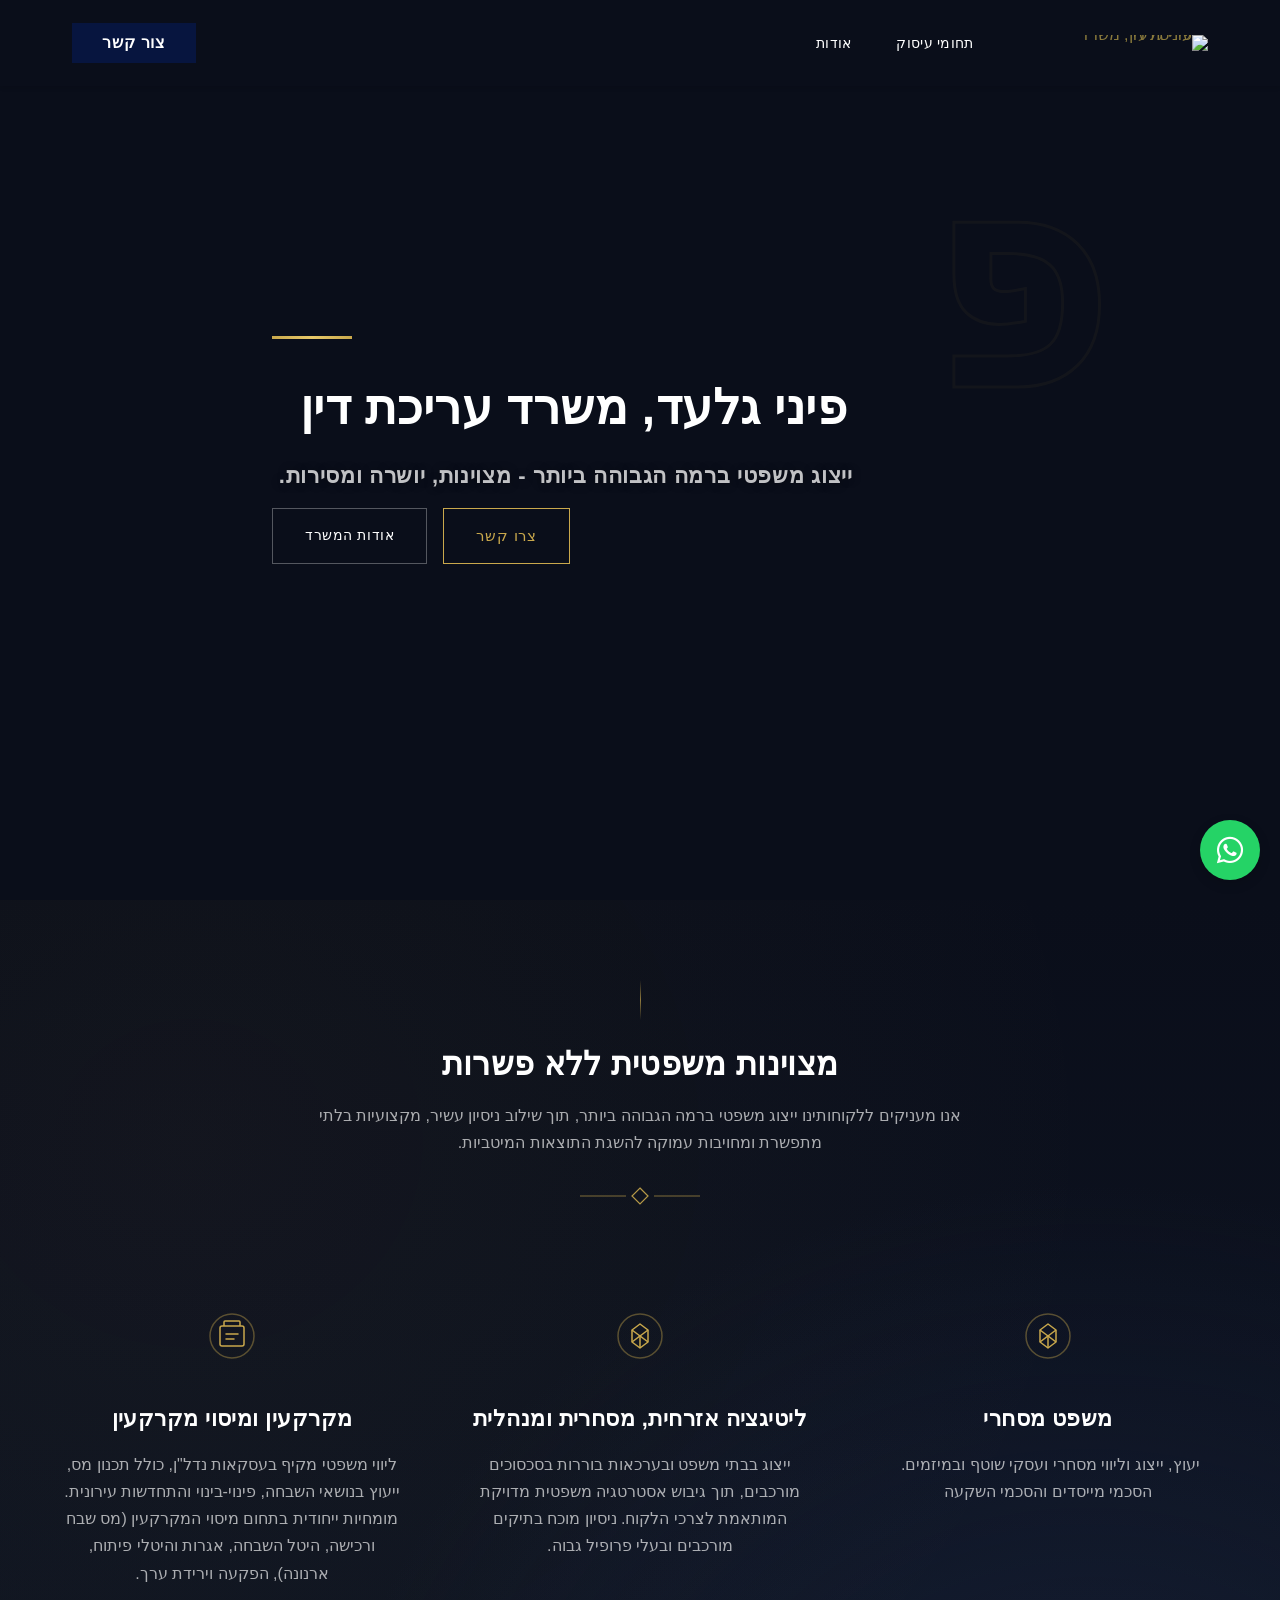
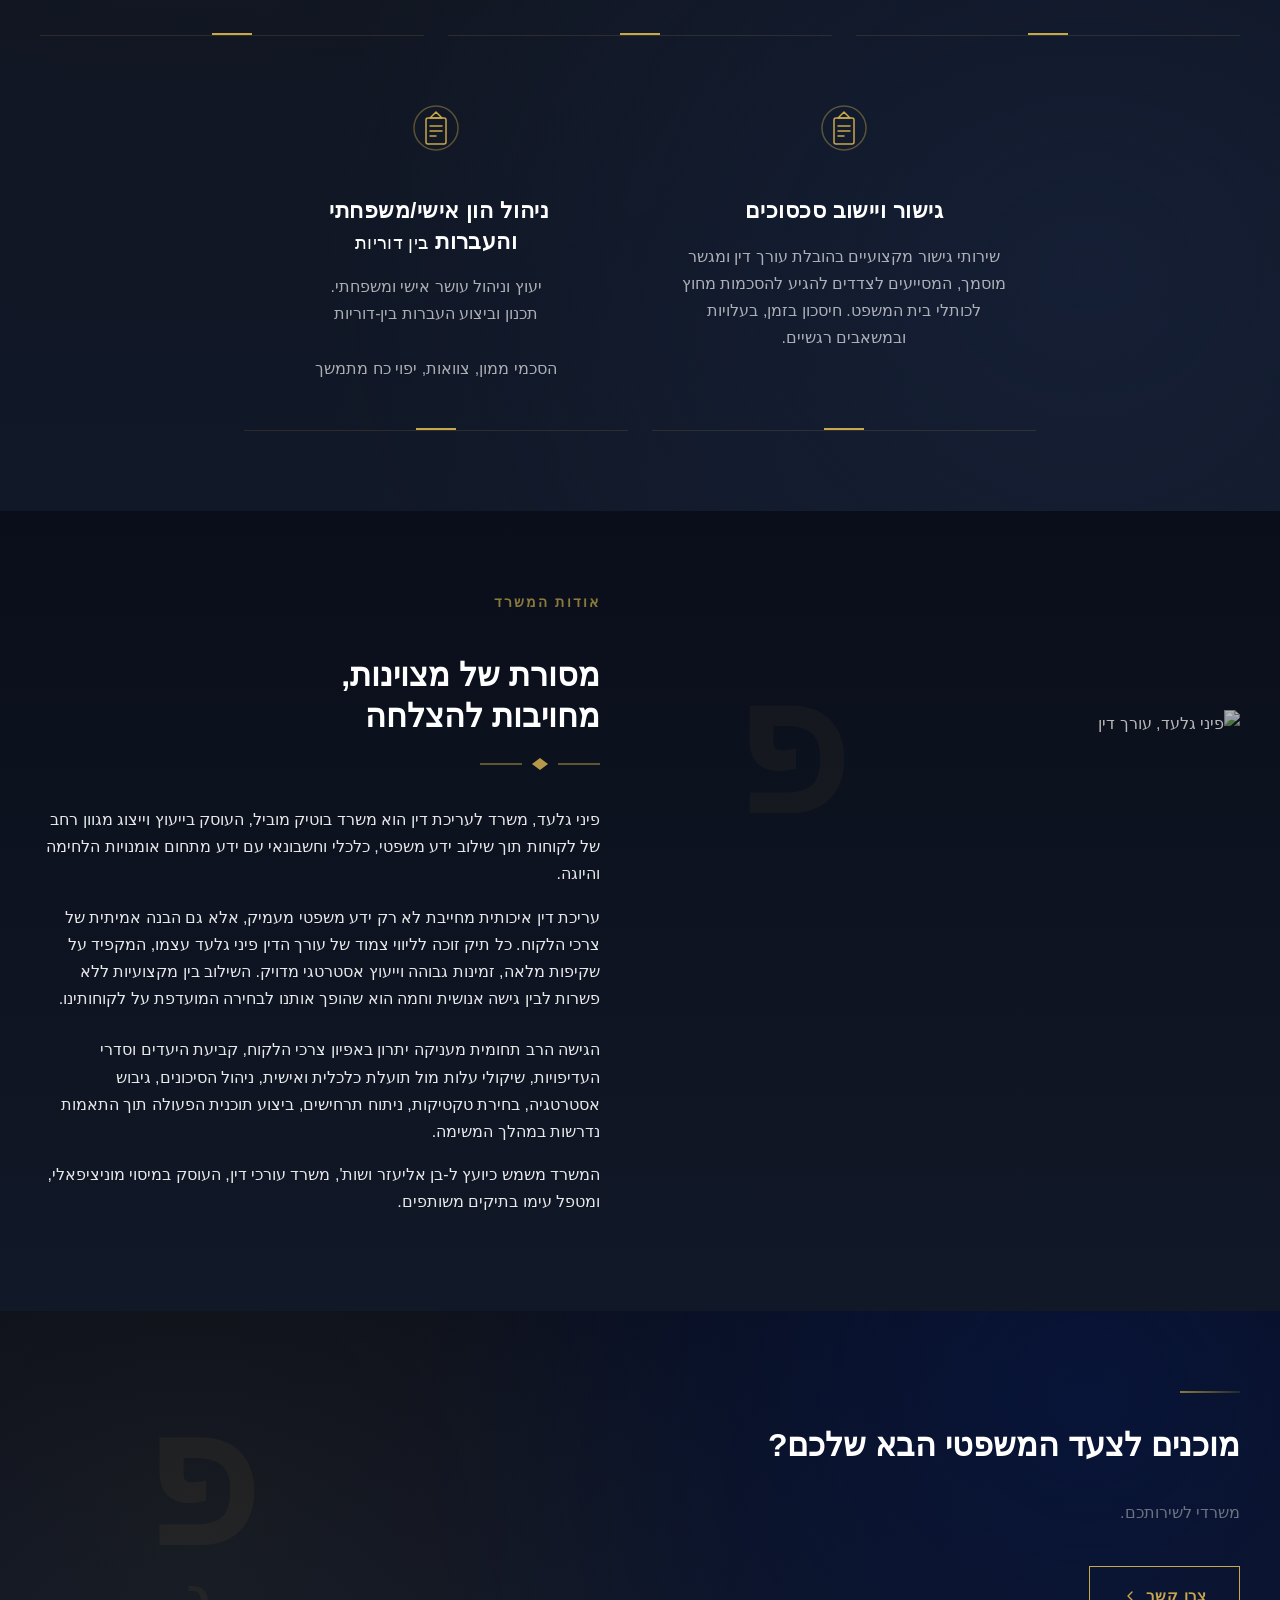
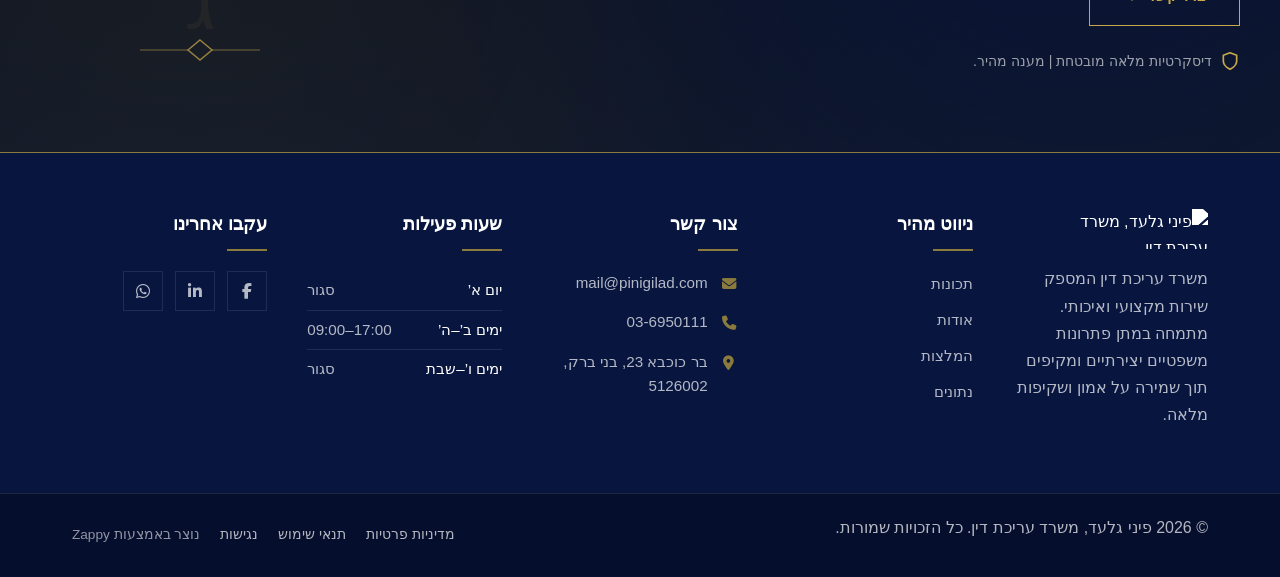
==== commit b1ae6558: "Background sync: Progressive GitHub Sync" ====
--- a/public/index.html
+++ b/public/index.html
@@ -1 +1 @@
-<!doctype html><html dir="rtl" lang="he"><head><meta charset="UTF-8"><meta content="width=device-width,initial-scale=1" name="viewport"><meta content="index, follow" name="robots"><title>פיני גלעד, משרד עריכת דין</title><meta content="ייצוג משפטי ברמה הגבוהה ביותר - מצוינות, יושרה ומסירות" name="description"><meta content="עורך דין, מקרקעין, ליטיגציה, שירותים משפטיים, בוטיק משפטי" name="keywords"><link href="/assets/favicon.ico" rel="icon" type="image/x-icon"><link href="/assets/favicon-16x16.png" rel="icon" type="image/png" sizes="16x16"><link href="/assets/favicon-32x32.png" rel="icon" type="image/png" sizes="32x32"><link href="/assets/favicon-48x48.png" rel="icon" type="image/png" sizes="48x48"><link href="/assets/favicon-192x192.png" rel="icon" type="image/png" sizes="192x192"><link href="/assets/favicon-512x512.png" rel="icon" type="image/png" sizes="512x512"><link href="/assets/apple-touch-icon.png" rel="apple-touch-icon"><script>!function(){"use strict";var t="56c78c32-c343-4bb8-944c-c3356cff8f96",e="https://api.zappy5.com/api/analytics/track",a=18e5,n=2592e6,o=!0,i=!0,r=!0;var s=function(){var e="zappy_visitor_"+t,a=null;try{if(a=localStorage.getItem(e)){var o=JSON.parse(a),i=Date.now();if(i-o.created<n)return o.lastSeen=i,localStorage.setItem(e,JSON.stringify(o)),o.id}}catch(t){console.warn("Zappy Analytics: LocalStorage not available")}var r="zv_"+Date.now()+"_"+Math.random().toString(36).substr(2,9);try{localStorage.setItem(e,JSON.stringify({id:r,created:Date.now(),lastSeen:Date.now()}))}catch(t){}return r}(),c=function(){var e="zappy_session_"+t,n=null;try{if(n=sessionStorage.getItem(e)){var o=JSON.parse(n),i=Date.now();if(i-o.timestamp<a)return o.timestamp=i,sessionStorage.setItem(e,JSON.stringify(o)),o.id}}catch(t){console.warn("Zappy Analytics: SessionStorage not available")}var r="zs_"+Date.now()+"_"+Math.random().toString(36).substr(2,9);try{sessionStorage.setItem(e,JSON.stringify({id:r,timestamp:Date.now()}))}catch(t){}return r}();function l(a,n){n=n||{};var o={website_id:t,event_type:a,page_path:window.location.pathname,referrer:document.referrer||"direct",visitor_id:s,session_id:c,metadata:n};if(navigator.sendBeacon){var i=new Blob([JSON.stringify(o)],{type:"application/json"});navigator.sendBeacon(e,i)}else fetch(e,{method:"POST",headers:{"Content-Type":"application/json"},body:JSON.stringify(o),keepalive:!0}).catch(function(t){console.warn("Zappy Analytics: Failed to track event",t)})}o&&l("pageview",{title:document.title,url:window.location.href}),i&&document.addEventListener("click",function(t){var e=t.target;if("BUTTON"===e.tagName||e.closest("button")){var a="BUTTON"===e.tagName?e:e.closest("button");l("click",{element:"button",text:a.textContent.trim().substring(0,100),id:a.id||null,class:a.className||null})}else if("A"===e.tagName||e.closest("a")){var n="A"===e.tagName?e:e.closest("a");l("navigation",{element:"link",text:n.textContent.trim().substring(0,100),href:n.href,external:n.hostname!==window.location.hostname})}},!0),r&&document.addEventListener("submit",function(t){var e=t.target;l("form_submit",{form_id:e.id||null,form_name:e.name||null,form_action:e.action||null,form_method:e.method||"GET"})},!0);var m=Date.now();window.addEventListener("beforeunload",function(){l("page_unload",{time_on_page:Math.floor((Date.now()-m)/1e3),page_path:window.location.pathname})}),window.zappyAnalytics={track:l,getVisitorId:function(){return s},getSessionId:function(){return c}}}()</script><meta content="פיני גלעד, משרד עריכת דין" property="og:title"><meta content="ייצוג משפטי ברמה הגבוהה ביותר - מצוינות, יושרה ומסירות." property="og:description"><meta content="summary_large_image" name="twitter:card"><meta content="פיני גלעד, משרד עריכת דין" name="twitter:title"><meta content="ייצוג משפטי ברמה הגבוהה ביותר - מצוינות, יושרה ומסירות." name="twitter:description"><script type="application/ld+json">{"@context":"https://schema.org","@graph":[{"@type":"LocalBusiness","@id":"https://pinigilad.com#organization","name":"פיני גלעד, משרד עריכת דין","url":"https://pinigilad.com","description":"A boutique law firm with a premium and sophisticated brand identity. The design vision is elegant and authoritative — featuring a deep dark blue background, white typography, and gold/olive accent stripes to convey trust, prestige, and exclusivity. The overall aesthetic is modern and refined, positioning the firm as a high-end legal service provider.","address":{"@type":"PostalAddress","streetAddress":"בר כוכבא 23, בני ברק, 5126002"},"contactPoint":[{"@type":"ContactPoint","contactType":"customer service","email":"mail@pinigilad.com","telephone":"03-6950111"}]},{"@type":"WebSite","@id":"https://pinigilad.com#website","url":"https://pinigilad.com","name":"פיני גלעד, משרד עריכת דין","publisher":{"@id":"https://pinigilad.com#organization"}}]}</script><meta content="website" property="og:type"><meta content="he_IL" property="og:locale"><link href="https://cdnjs.cloudflare.com/ajax/libs/font-awesome/6.4.0/css/all.min.css" rel="stylesheet"><style>.skip-link{position:absolute;top:0;left:0;transform:translateY(-200%);padding:12px 18px;background:var(--bg-dark,#1a1a1a);color:var(--text-light,#fff);font-weight:600;border-radius:0 0 8px 0;z-index:10000}.skip-link:focus{transform:none;outline:2px solid var(--ring,#fff);outline-offset:2px}:focus-visible{outline:2px solid var(--ring,currentColor);outline-offset:3px}</style><link href="/assets/favicon.ico" rel="icon" type="image/x-icon"><link href="/assets/favicon-16x16.png" rel="icon" type="image/png" sizes="16x16"><link href="/assets/favicon-32x32.png" rel="icon" type="image/png" sizes="32x32"><link href="/assets/favicon-48x48.png" rel="icon" type="image/png" sizes="48x48"><link href="/assets/favicon-192x192.png" rel="icon" type="image/png" sizes="192x192"><link href="/assets/favicon-512x512.png" rel="icon" type="image/png" sizes="512x512"><link href="/assets/apple-touch-icon.png" rel="apple-touch-icon"><link href="https://cdn.jsdelivr.net/npm/vanilla-cookieconsent@3/dist/cookieconsent.css" rel="stylesheet"><script src="https://cdn.jsdelivr.net/npm/vanilla-cookieconsent@3/dist/cookieconsent.umd.js"></script><script src="https://cdn.jsdelivr.net/gh/mickidum/acc_toolbar/acctoolbar/acctoolbar.min.js"></script><link href="/styles.css" rel="stylesheet"><script>window.ZAPPY_WEBSITE_ID="56c78c32-c343-4bb8-944c-c3356cff8f96",window.ZAPPY_API_BASE="https://api.zappy5.com"</script><style id="zappy-dropdown-submenu-styles">#navMenu li:has(.sub-menu),.nav-menu li:has(.sub-menu),.navbar li:has(.sub-menu),nav li:has(.sub-menu){position:relative}#navMenu .sub-menu,.nav-menu .sub-menu,.navbar .sub-menu,nav .sub-menu{display:block!important;position:absolute!important;top:100%;left:0;min-width:220px;background:#fff;border-radius:8px;box-shadow:0 8px 25px rgba(0,0,0,.15);padding:8px 0;opacity:0;visibility:hidden;transform:translateY(10px);transition:all .3s ease;z-index:1000;list-style:none;pointer-events:none}#navMenu li:hover>.sub-menu,.nav-menu li:hover>.sub-menu,.navbar li:hover>.sub-menu,nav li:hover>.sub-menu{opacity:1!important;visibility:visible!important;transform:translateY(0)!important;pointer-events:auto!important}.sub-menu li{list-style:none;margin:0;padding:0}.sub-menu a{display:block!important;padding:10px 16px!important;color:var(--text-dark,#333)!important;font-weight:500;text-decoration:none;white-space:nowrap;transition:background-color .2s}.sub-menu .zappy-nav-child>a{padding-left:28px!important;font-size:.9em!important;opacity:.85!important}[dir=rtl] .sub-menu .zappy-nav-child>a,html[lang=ar] .sub-menu .zappy-nav-child>a,html[lang=he] .sub-menu .zappy-nav-child>a{padding-left:10px!important;padding-right:28px!important}.sub-menu .zappy-nav-parent>a{font-weight:600!important}.sub-menu a:hover{background-color:#f5f5f5}[dir=rtl] .nav-menu .sub-menu,[dir=rtl] .navbar .sub-menu,[dir=rtl] nav .sub-menu,html[lang=ar] .nav-menu .sub-menu,html[lang=ar] .navbar .sub-menu,html[lang=ar] nav .sub-menu,html[lang=he] .nav-menu .sub-menu,html[lang=he] .navbar .sub-menu,html[lang=he] nav .sub-menu{left:auto!important;right:0!important}.sub-menu:empty,.sub-menu:not(:has(li)):not(:has(> a)),.sub-menu:not(:has(li:not(.zappy-hidden-menu-item))):not(:has(> a)){display:none!important;opacity:0!important;visibility:hidden!important;pointer-events:none!important}li:has(.menu-group-title):hover>.sub-menu{opacity:1!important;visibility:visible!important;transform:translateY(0)!important;pointer-events:auto!important}#navMenu>li>.menu-group-title,.nav-menu>li>.menu-group-title{display:inline-block;padding:.5rem 1rem;cursor:default;user-select:none}@media (max-width:768px){#navMenu .sub-menu,.nav-menu .sub-menu,.navbar .sub-menu,nav .sub-menu{position:static!important;transform:none!important;box-shadow:none!important;background:0 0!important;max-height:0;overflow:hidden;opacity:0;visibility:hidden;transition:max-height .3s ease,opacity .3s ease;padding:0!important;border-radius:0!important}#navMenu .sub-menu.mobile-expanded,.nav-menu .sub-menu.mobile-expanded,.navbar .sub-menu.mobile-expanded{max-height:none!important;overflow-y:visible!important;opacity:1!important;visibility:visible!important;padding:8px 0 8px 16px!important}[dir=rtl] .sub-menu.mobile-expanded,html[lang=he] .sub-menu.mobile-expanded{padding:8px 16px 8px 0!important}#navMenu li:hover>.sub-menu,.nav-menu li:hover>.sub-menu,.navbar li:hover>.sub-menu,nav li:hover>.sub-menu{opacity:0;visibility:hidden;pointer-events:none}#navMenu li>.sub-menu.mobile-expanded,.nav-menu li>.sub-menu.mobile-expanded,.navbar li>.sub-menu.mobile-expanded,nav li>.sub-menu.mobile-expanded{opacity:1!important;visibility:visible!important;pointer-events:auto!important}#navMenu li:has(.sub-menu),.nav-menu li:has(.sub-menu),.navbar li:has(.sub-menu),nav li:has(.sub-menu){display:flex!important;flex-wrap:wrap!important;align-items:center!important;position:relative!important;min-height:44px!important}#navMenu li:has(.sub-menu)>a,.nav-menu li:has(.sub-menu)>a,.navbar li:has(.sub-menu)>a,nav li:has(.sub-menu)>a{flex:1!important;min-width:0!important}#navMenu li:has(.sub-menu)>.menu-group-title,.nav-menu li:has(.sub-menu)>.menu-group-title,.navbar li:has(.sub-menu)>.menu-group-title,nav li:has(.sub-menu)>.menu-group-title{flex:1!important;min-width:0!important;padding:0!important;line-height:inherit!important}#navMenu li:has(.sub-menu)>.sub-menu,.nav-menu li:has(.sub-menu)>.sub-menu,.navbar li:has(.sub-menu)>.sub-menu,nav li:has(.sub-menu)>.sub-menu{flex-basis:100%!important;width:100%!important}#navMenu li:has(.sub-menu)>a [class*=arrow],#navMenu li:has(.sub-menu)>a [class*=chevron],.nav-menu li:has(.sub-menu)>a .fa-angle-down,.nav-menu li:has(.sub-menu)>a .fa-chevron-down,.nav-menu li:has(.sub-menu)>a [class*=arrow],.nav-menu li:has(.sub-menu)>a [class*=chevron],nav li:has(.sub-menu)>a [class*=arrow],nav li:has(.sub-menu)>a [class*=chevron]{display:none!important;visibility:hidden!important}.mobile-submenu-toggle{display:flex!important;align-items:center!important;justify-content:center!important;width:44px!important;height:auto!important;background:0 0!important;border:none!important;cursor:pointer!important;color:var(--text-light)!important;position:static!important;flex-shrink:0!important;align-self:stretch!important;z-index:2!important;padding:0!important;margin:0!important}.mobile-submenu-toggle::after{content:''!important;width:0!important;height:0!important;border-left:6px solid transparent!important;border-right:6px solid transparent!important;border-top:7px solid currentColor!important;transition:transform .3s ease!important}.mobile-submenu-toggle.expanded::after{transform:rotate(180deg)!important}.sub-menu a{padding:10px 0!important;display:block!important;color:var(--text-light)!important;white-space:normal!important}.sub-menu .zappy-nav-child>a{padding-left:28px!important;font-size:.9em!important;opacity:.85!important}[dir=rtl] .sub-menu .zappy-nav-child>a,html[lang=ar] .sub-menu .zappy-nav-child>a,html[lang=he] .sub-menu .zappy-nav-child>a{padding-left:0!important;padding-right:28px!important}.sub-menu .zappy-nav-parent>a{font-weight:600!important}#navMenu.active,.nav-menu.active{max-width:100vw!important;overflow-x:hidden!important;box-sizing:border-box!important}.navbar .sub-menu li a,.zappy-products-dropdown .sub-menu a,nav.navbar .sub-menu li a{color:var(--text-light)!important}}@media (min-width:769px){.mobile-submenu-toggle{display:none!important}}</style><style id="zappy-widget-visibility">html[dir=rtl] .whatsapp-float{right:20px!important;left:auto!important}html:not([dir]) .whatsapp-float,html[dir=ltr] .whatsapp-float{left:20px!important;right:auto!important}html[dir=rtl] #mic-access-tool-general-button,html[dir=rtl] #mic-init-access-tool #mic-access-tool-general-button,html[dir=rtl] #mic-init-access-tool .mic-access-tool-general-button,html[dir=rtl] ._access-icon,html[dir=rtl] .mic-access-tool-general-button{left:20px!important;right:auto!important}html:not([dir]) #mic-access-tool-general-button,html:not([dir]) #mic-init-access-tool #mic-access-tool-general-button,html:not([dir]) #mic-init-access-tool .mic-access-tool-general-button,html:not([dir]) ._access-icon,html:not([dir]) .mic-access-tool-general-button,html[dir=ltr] #mic-access-tool-general-button,html[dir=ltr] #mic-init-access-tool #mic-access-tool-general-button,html[dir=ltr] #mic-init-access-tool .mic-access-tool-general-button,html[dir=ltr] ._access-icon,html[dir=ltr] .mic-access-tool-general-button{right:20px!important;left:auto!important}@media (max-width:768px){.whatsapp-float{display:flex!important}}@media (min-width:769px){.whatsapp-float{display:flex!important}}@media (max-width:768px){#mic-access-tool-general-button,#mic-init-access-tool #mic-access-tool-general-button,#mic-init-access-tool .mic-access-tool-general-button,._access-icon,.mic-access-tool-general-button{display:flex!important;visibility:visible!important;opacity:1!important;pointer-events:auto!important}#mic-access-tool-box.opened-mic-access-tool,#mic-init-access-tool #mic-access-tool-box.opened-mic-access-tool,.mic-access-tool-box.opened-mic-access-tool{visibility:visible!important;opacity:1!important;pointer-events:auto!important}}@media (min-width:769px){#mic-access-tool-general-button,#mic-init-access-tool #mic-access-tool-general-button,#mic-init-access-tool .mic-access-tool-general-button,._access-icon,.mic-access-tool-general-button{display:flex!important;visibility:visible!important;opacity:1!important;pointer-events:auto!important}#mic-access-tool-box.opened-mic-access-tool,#mic-init-access-tool #mic-access-tool-box.opened-mic-access-tool,.mic-access-tool-box.opened-mic-access-tool{visibility:visible!important;opacity:1!important;pointer-events:auto!important}}</style></head><body><a href="#main" class="skip-link">דלג לתוכן הראשי</a><nav class="navbar" dir="rtl"><button aria-label="Menu" class="mobile-toggle" id="mobileToggle"><svg viewBox="0 0 24 24" fill="none" class="hamburger-icon" height="24" width="24"><path d="M3 12h18M3 6h18M3 18h18" stroke="currentColor" stroke-width="2" stroke-linecap="round"></path></svg> <svg viewBox="0 0 24 24" fill="none" class="close-icon" height="24" width="24" style="display:none"><path d="M18 6L6 18M6 6l12 12" stroke="currentColor" stroke-width="2" stroke-linecap="round"></path></svg></button> <button aria-label="Call" class="phone-header-btn" data-phone="036950111"><svg viewBox="0 0 24 24" fill="currentColor" height="20" width="20"><path d="M22 16.92v3a2 2 0 0 1-2.18 2 19.79 19.79 0 0 1-8.63-3.07 19.5 19.5 0 0 1-6-6 19.79 19.79 0 0 1-3.07-8.67A2 2 0 0 1 4.11 2h3a2 2 0 0 1 2 1.72 12.84 12.84 0 0 0 .7 2.81 2 2 0 0 1-.45 2.11L8.09 9.91a16 16 0 0 0 6 6l1.27-1.27a2 2 0 0 1 2.11-.45 12.84 12.84 0 0 0 2.81.7A2 2 0 0 1 22 16.92z"></path></svg></button><div class="nav-container"><div class="nav-right-group"><div class="nav-brand"><a href="/" class="logo-link"><img alt="פיני גלעד, משרד עריכת דין" src="/assets/site---------image-1.webp" class="logo"></a></div><ul class="nav-menu" id="navMenu"><li><a href="#features">תחומי עיסוק</a></li><li><a href="#about">אודות</a></li></ul></div><div class="nav-cta-container"><a href="#cta" class="nav-cta-btn">צור קשר</a></div></div></nav><script>window.addEventListener("load",function(){const e=document.querySelector(".navbar, nav, header");if(!e)return void console.log("[Navbar] Navbar element not found");let t=document.getElementById("mobileToggle")||document.querySelector(".mobile-toggle")||document.querySelector(".hamburger")||document.querySelector(".hamburger-menu")||document.querySelector(".menu-toggle")||document.querySelector(".burger-menu")||document.querySelector('[aria-label="Menu"]')||document.querySelector('[aria-label="תפריט"]');const n=document.querySelector(".phone-header-btn"),o=window.getComputedStyle(e);let r=o.backgroundColor;if(console.log("[Navbar] Initial navbar background:",r),"transparent"===r||"rgba(0, 0, 0, 0)"===r||r.startsWith("rgba")&&r.includes(", 0)")){const e=o.backgroundImage;if(e&&"none"!==e)console.log("[Navbar] Navbar has background image/gradient, using dark text"),r="rgb(240, 240, 240)";else{const e=window.getComputedStyle(document.body).backgroundColor;console.log("[Navbar] Navbar transparent, using body background:",e),r=e}}const a=r.match(/\d+/g);if(a&&a.length>=3){const e=(.299*parseInt(a[0])+.587*parseInt(a[1])+.114*parseInt(a[2]))/255;console.log("[Navbar] Mobile button colors preserved from Claude CSS (luminance:",e.toFixed(2)+")");const o=document.createElement("style");o.id="zappy-mobile-nav-fix";document.documentElement.lang;document.documentElement.dir,o.textContent='\n        /* Hide mobile buttons on desktop, show only on mobile */\n        @media (min-width: 769px) {\n          .mobile-toggle,\n          .phone-header-btn {\n            display: none !important;\n          }\n        }\n        \n        /* Show and position mobile buttons correctly on mobile */\n        @media (max-width: 768px) {\n          .navbar,\n          nav.navbar {\n            min-height: 70px !important;\n          }\n\n          .mobile-toggle,\n          .phone-header-btn {\n            position: absolute !important;\n            top: 0 !important;\n            bottom: 0 !important;\n            margin-top: auto !important;\n            margin-bottom: auto !important;\n            transform: none !important;\n            z-index: 1001 !important;\n            display: flex !important;\n            align-items: center !important;\n            justify-content: center !important;\n            width: 36px !important;\n            height: 36px !important;\n            border-radius: 50% !important;\n            border: none !important;\n            cursor: pointer !important;\n            padding: 6px !important;\n            background: none !important;\n            color: var(--nav-text, var(--text-light)) !important;\n            touch-action: manipulation !important;\n            -webkit-tap-highlight-color: transparent !important;\n          }\n\n          html[data-zappy-site-type="ecommerce"] .phone-header-btn,\n          body[data-zappy-site-type="ecommerce"] .phone-header-btn,\n          html[data-zappy-site-type="ecommerce"] header .phone-header-btn,\n          html[data-zappy-site-type="ecommerce"] nav .phone-header-btn {\n            display: none !important;\n            visibility: hidden !important;\n            width: 0 !important;\n            height: 0 !important;\n            min-width: 0 !important;\n            overflow: hidden !important;\n          }\n          \n          /* LTR positioning (default): hamburger LEFT, phone RIGHT */\n          html:not([dir="rtl"]):not([lang="he"]):not([lang="ar"]) .mobile-toggle,\n          html[dir="ltr"] .mobile-toggle {\n            left: 12px !important;\n            right: auto !important;\n          }\n          html:not([dir="rtl"]):not([lang="he"]):not([lang="ar"]) .phone-header-btn,\n          html[dir="ltr"] .phone-header-btn {\n            right: 12px !important;\n            left: auto !important;\n          }\n          \n          /* RTL positioning: hamburger RIGHT, phone LEFT */\n          html[dir="rtl"] .mobile-toggle,\n          html[lang="he"] .mobile-toggle,\n          html[lang="ar"] .mobile-toggle {\n            right: 12px !important;\n            left: auto !important;\n          }\n          html[dir="rtl"] .phone-header-btn,\n          html[lang="he"] .phone-header-btn,\n          html[lang="ar"] .phone-header-btn {\n            left: 12px !important;\n            right: auto !important;\n          }\n          \n          /* CRITICAL: Ensure nav-container has min-height on mobile */\n          /* All children are positioned absolutely/fixed on mobile, so height:auto collapses to 0 */\n          .nav-container {\n            min-height: 70px !important;\n            position: relative !important;\n          }\n          \n          /* Ensure SVG icons are properly sized and inherit color */\n          .mobile-toggle svg,\n          .phone-header-btn svg {\n            width: 24px !important;\n            height: 24px !important;\n            /* Don\'t force display - let JavaScript control hamburger/close toggle */\n          }\n          \n          /* Reset nav-cta-container on mobile - remove desktop box-shadow/padding */\n          /* that creates a visible ghost box when CTA button is hidden */\n          .nav-cta-container {\n            box-shadow: none !important;\n            padding: 0 !important;\n          }\n          \n          /* Hide nav-cta-container entirely on mobile when there\'s no lang-switcher */\n          /* (only the CTA button is inside, and it\'s hidden on mobile) */\n          .nav-cta-container:not(:has(.lang-switcher)) {\n            display: none !important;\n          }\n          \n          /* CRITICAL: Prevent hero image fade gradient from bleeding over headline text */\n          /* The .image-fade-gradient has bottom: -30px (extends below parent) */\n          /* On mobile stacked layout, this overlaps the h1 text below the image */\n          .hero-image-column {\n            overflow: hidden !important;\n          }\n          .image-fade-gradient {\n            bottom: 0 !important;\n          }\n          \n          /* Hide desktop language switcher on mobile - hamburger menu handles it */\n          /* High specificity to override stored CSS */\n          .lang-switcher,\n          .nav-cta-container .lang-switcher,\n          .nav-container .lang-switcher,\n          .navbar .lang-switcher,\n          .navbar .nav-cta-container .lang-switcher {\n            display: none !important;\n          }\n        }\n      ';const r=document.getElementById("zappy-mobile-nav-fix");r&&r.remove(),document.head.appendChild(o),console.log("[Navbar] Critical CSS injected for mobile nav positioning");const i=window.innerWidth<=768;if(t){const e=t.querySelector(".hamburger-icon"),n=t.querySelector(".close-icon");e&&(e.style.setProperty("width","24px","important"),e.style.setProperty("height","24px","important"),e.style.setProperty("display","block","important")),n&&(n.style.setProperty("width","24px","important"),n.style.setProperty("height","24px","important"),n.style.setProperty("display","none","important")),i?(t.style.setProperty("position","absolute","important"),t.style.setProperty("top","0","important"),t.style.setProperty("bottom","0","important"),t.style.setProperty("margin-top","auto","important"),t.style.setProperty("margin-bottom","auto","important"),t.style.setProperty("transform","none","important"),t.style.setProperty("z-index","1001","important"),t.style.removeProperty("left"),t.style.removeProperty("right"),console.log("[Navbar] Mobile toggle positioning applied (mobile viewport)")):(t.style.removeProperty("position"),t.style.removeProperty("top"),t.style.removeProperty("transform"),t.style.removeProperty("z-index"),t.style.removeProperty("left"),t.style.removeProperty("right"),console.log("[Navbar] Desktop viewport - cleared mobile toggle inline positioning"))}if(n){const e=n.querySelector("svg");e&&(e.style.width="24px",e.style.height="24px",e.setAttribute("width","24"),e.setAttribute("height","24")),i?(n.style.setProperty("position","absolute","important"),n.style.setProperty("top","0","important"),n.style.setProperty("bottom","0","important"),n.style.setProperty("margin-top","auto","important"),n.style.setProperty("margin-bottom","auto","important"),n.style.setProperty("transform","none","important"),n.style.setProperty("z-index","1001","important"),n.style.removeProperty("left"),n.style.removeProperty("right"),console.log("[Navbar] Phone button positioning applied (mobile viewport)")):(n.style.removeProperty("position"),n.style.removeProperty("top"),n.style.removeProperty("transform"),n.style.removeProperty("z-index"),n.style.removeProperty("left"),n.style.removeProperty("right"),console.log("[Navbar] Desktop viewport - cleared phone button inline positioning"))}}else console.log("[Navbar] Could not parse background color:",r);t=document.getElementById("mobileToggle")||document.querySelector(".mobile-toggle")||document.querySelector(".hamburger")||document.querySelector(".hamburger-menu")||document.querySelector(".menu-toggle")||document.querySelector(".burger-menu")||document.querySelector('[aria-label="Menu"]')||document.querySelector('[aria-label="תפריט"]');const i=document.getElementById("navMenu")||document.querySelector(".nav-menu")||document.querySelector(".nav-links")||document.querySelector("nav ul:not(.submenu)");if(!t||!i)return void console.log("[Navbar] Mobile toggle or menu not found:",{toggle:!!t,menu:!!i});i.id||(i.id="navMenu"),console.log("[Navbar] Initializing mobile menu...");const l=t.cloneNode(!0);t.parentNode.replaceChild(l,t);var s=0;function p(e){var t=Date.now();t-s<300||(s=t,function(e){e.preventDefault(),e.stopPropagation();const t=l.querySelector(".hamburger-icon"),n=l.querySelector(".close-icon");i.classList.contains("active")?(i.classList.remove("active"),t&&t.style.setProperty("display","block","important"),n&&n.style.setProperty("display","none","important"),document.body.style.overflow="",console.log("[Navbar] Menu closed")):(i.classList.add("active"),t&&t.style.setProperty("display","none","important"),n&&n.style.setProperty("display","block","important"),document.body.style.overflow="hidden",console.log("[Navbar] Menu opened"))}(e))}l.addEventListener("click",p),l.addEventListener("touchend",p),i.querySelectorAll("a").forEach(function(e){e.addEventListener("click",function(){if("#"===this.getAttribute("href"))return;const e=l.querySelector(".hamburger-icon"),t=l.querySelector(".close-icon");i.classList.remove("active"),e&&e.style.setProperty("display","block","important"),t&&t.style.setProperty("display","none","important"),document.body.style.overflow="",console.log("[Navbar] Menu closed (link clicked)")})});var m=i.querySelectorAll(".dropdown-toggle");m.forEach(function(e){e.addEventListener("click",function(e){e.preventDefault(),e.stopPropagation();var t=this.closest(".nav-dropdown");t&&(t.parentNode.querySelectorAll(".nav-dropdown.open").forEach(function(e){e!==t&&e.classList.remove("open")}),t.classList.toggle("open"),console.log("[Navbar] Dropdown toggled:",t.classList.contains("open")?"open":"closed"))})}),document.addEventListener("click",function(e){e.target.closest(".nav-dropdown")||document.querySelectorAll(".nav-dropdown.open").forEach(function(e){e.classList.remove("open")})}),console.log("[Navbar] Dropdown handlers initialized for "+m.length+" dropdowns"),n&&n.addEventListener("click",function(){const e=document.querySelectorAll('a[href^="tel:"]'),t=e.length>0?e[0].getAttribute("href").replace("tel:",""):"+972-3-6950111";window.location.href="tel:"+t,console.log("[Navbar] Phone button clicked")}),console.log("[Navbar] Mobile menu initialized successfully")})</script><main id="main"><section class="index-hero-section" data-band-index="0" data-layout-spec="דף הבית-hero" id="hero" data-hero-type="fullscreen-scrim"><div style="position:absolute !important;top:0px !important;left:0px !important;width:100% !important;height:100% !important;max-width:none !important;margin-left:0px !important;margin-right:0px !important;display:block !important;z-index:1 !important;overflow:hidden !important" data-element-id="img-1780470851566-zgbbdwr7w" data-element-type="image" data-zappy-wrapper-margins-applied="true" data-zappy-zoom-clip="true" data-zappy-zoom-wrapper="true" data-zappy-zoom-wrapper-width-mode="full"><img alt="משרד עורכי דין יוקרתי" src="/assets/site-index-hero-image-1.webp" class="hero-bg-image" data-element-id="img-1780470851566-zgbbdwr7w" data-element-type="image" data-context="A wide, luxurious dark navy law firm office interior with rich wood paneling, leather chairs, a stately desk, and warm gold accent lighting. The atmosphere is prestigious, sophisticated, and authoritative." data-hero-background="true" data-hero-bg="true" data-placeholder="index-hero-image-1" data-zappy-zoom="1" fetchpriority="high" height="600" loading="eager" style="object-position:50% 0%;margin:0px !important;position:absolute !important;left:0% !important;top:0% !important;width:100% !important;height:100% !important;max-width:none !important;max-height:none !important;display:block !important;object-fit:cover !important" width="1200"></div><div class="hero-overlay"></div><div class="hero-watermark" aria-hidden="true"><svg viewBox="0 0 200 200" xmlns="http://www.w3.org/2000/svg" aria-hidden="true" data-no-icon-edit="true"><text fill="none" font-family="serif" font-size="140" font-weight="700" opacity="0.06" text-anchor="middle" x="50%" y="50%" dominant-baseline="central" stroke="#C9A84C" stroke-width="1.5">פ</text></svg></div><div class="hero-content"><div class="hero-accent-line" aria-hidden="true"></div><h1 class="hero-headline" style="text-align:right">פיני גלעד, משרד עריכת דין&nbsp;&nbsp;</h1><h3 class="hero-subheadline">ייצוג משפטי ברמה הגבוהה ביותר - מצוינות, יושרה ומסירות.&nbsp;</h3><div class="hero-cta-group"><a href="#cta" class="hero-cta btn-primary" data-element-id="btn-1780470851563-ompcne2nz" data-element-type="button" data-native-element="true" style="outline:none">צרו קשר</a> <a href="#about" class="hero-cta btn-secondary" data-element-id="btn-1780470851563-lequ5cqtf" data-element-type="button" data-native-element="true">אודות המשרד</a></div></div></section><section class="index-features-section" data-band-index="1" data-layout-spec="דף הבית-features" id="features"><div class="index-features-section__container" id="zappy-section-2"><div class="index-features-section__header" id="zappy-section-3"><div class="index-features-section__accent-line" id="zappy-section-4"></div><h2 class="index-features-section__title">מצוינות משפטית ללא פשרות</h2><p class="index-features-section__subtitle">אנו מעניקים ללקוחותינו ייצוג משפטי ברמה הגבוהה ביותר, תוך שילוב ניסיון עשיר, מקצועיות בלתי מתפשרת ומחויבות עמוקה להשגת התוצאות המיטביות.</p><div class="index-features-section__diamond-separator" id="zappy-section-5" aria-hidden="true" data-no-icon-edit="true"><svg viewBox="0 0 120 24" xmlns="http://www.w3.org/2000/svg"><line opacity="0.6" stroke="#C9A84C" stroke-width="1" x1="0" x2="46" y1="12" y2="12"></line><polygon fill="none" opacity="0.9" points="60,4 68,12 60,20 52,12" stroke="#C9A84C" stroke-width="1.2"></polygon><line opacity="0.6" stroke="#C9A84C" stroke-width="1" x1="74" x2="120" y1="12" y2="12"></line></svg></div></div><div class="index-features-section__grid zappy-preserve-css-grid" id="zappy-auto-grid-1780470851594-zvlaoi" data-original-gap="24px" data-original-item-width="384" data-zappy-auto-grid="true" data-zappy-explicit-columns="true" style="--zappy-grid-cols:repeat(3, minmax(0, 1fr));grid-template-columns:repeat(3, minmax(0, 1fr));align-items:stretch !important;display:grid"><article class="index-features-section__card" data-grid-item-index="0" id="zappy-section-7-add-1780564792360-b4vzpq" style="background-color:rgba(0, 0, 0, 0) !important;padding:32px 24px !important;box-sizing:border-box;grid-area:auto !important"><div class="index-features-section__card-icon-wrapper" id="zappy-section-8-add-1780564792360-b4vzpq"><svg viewBox="0 0 48 48" fill="none" class="index-features-section__card-icon" data-element-type="icon" data-icon-type="svg" xmlns="http://www.w3.org/2000/svg" data-element-id="icon-1780564792361-dfkrmultz"><circle cx="24" cy="24" opacity="0.4" r="22" stroke="#C9A84C" stroke-width="1.5"></circle><path d="M16 30V18L24 12L32 18V30L24 36L16 30Z" stroke="#C9A84C" stroke-width="1.5" stroke-linejoin="round"></path><path d="M24 36V24" stroke="#C9A84C" stroke-width="1.5"></path><path d="M16 30L24 24L32 30" stroke="#C9A84C" stroke-width="1.5"></path><path d="M24 24L32 18" stroke="#C9A84C" stroke-width="1.5"></path><path d="M24 24L16 18" stroke="#C9A84C" stroke-width="1.5"></path></svg></div><h3 class="index-features-section__card-title">משפט מסחרי</h3><p class="index-features-section__card-text">יעוץ, ייצוג וליווי מסחרי ועסקי שוטף ובמיזמים.&nbsp;<br>הסכמי מייסדים והסכמי השקעה</p><div class="index-features-section__card-border" id="zappy-section-9-add-1780564792360-b4vzpq"></div></article><article class="index-features-section__card" data-grid-item-index="1" id="zappy-section-7"><div class="index-features-section__card-icon-wrapper" id="zappy-section-8"><svg viewBox="0 0 48 48" fill="none" class="index-features-section__card-icon" data-element-type="icon" data-icon-type="svg" xmlns="http://www.w3.org/2000/svg"><circle cx="24" cy="24" opacity="0.4" r="22" stroke="#C9A84C" stroke-width="1.5"></circle><path d="M16 30V18L24 12L32 18V30L24 36L16 30Z" stroke="#C9A84C" stroke-width="1.5" stroke-linejoin="round"></path><path d="M24 36V24" stroke="#C9A84C" stroke-width="1.5"></path><path d="M16 30L24 24L32 30" stroke="#C9A84C" stroke-width="1.5"></path><path d="M24 24L32 18" stroke="#C9A84C" stroke-width="1.5"></path><path d="M24 24L16 18" stroke="#C9A84C" stroke-width="1.5"></path></svg></div><h3 class="index-features-section__card-title">ליטיגציה אזרחית, מסחרית ומנהלית</h3><p class="index-features-section__card-text">ייצוג בבתי משפט ובערכאות בוררות בסכסוכים מורכבים, תוך גיבוש אסטרטגיה משפטית מדויקת המותאמת לצרכי הלקוח. ניסיון מוכח בתיקים מורכבים ובעלי פרופיל גבוה.</p><div class="index-features-section__card-border" id="zappy-section-9"></div></article><article class="index-features-section__card" data-grid-item-index="2" id="zappy-section-10"><div class="index-features-section__card-icon-wrapper" id="zappy-section-11"><svg viewBox="0 0 48 48" fill="none" class="index-features-section__card-icon" data-element-type="icon" data-icon-type="svg" xmlns="http://www.w3.org/2000/svg"><circle cx="24" cy="24" opacity="0.4" r="22" stroke="#C9A84C" stroke-width="1.5"></circle><rect height="20" rx="2" stroke="#C9A84C" stroke-width="1.5" width="24" x="12" y="14"></rect><path d="M16 14V10C16 9.44772 16.4477 9 17 9H31C31.5523 9 32 9.44772 32 10V14" stroke="#C9A84C" stroke-width="1.5"></path><path d="M18 22H30" stroke="#C9A84C" stroke-width="1.5" stroke-linecap="round"></path><path d="M18 27H26" stroke="#C9A84C" stroke-width="1.5" stroke-linecap="round"></path></svg></div><h3 class="index-features-section__card-title">מקרקעין ומיסוי מקרקעין</h3><p class="index-features-section__card-text">ליווי משפטי מקיף בעסקאות נדל"ן, כולל תכנון מס, ייעוץ בנושאי השבחה, פינוי-בינוי והתחדשות עירונית. מומחיות ייחודית בתחום מיסוי המקרקעין (מס שבח ורכישה, היטל השבחה, אגרות והיטלי פיתוח, ארנונה), הפקעה וירידת ערך.</p><div class="index-features-section__card-border" id="zappy-section-12"></div></article><article class="index-features-section__card" data-grid-item-index="3" id="zappy-section-13"><div class="index-features-section__card-icon-wrapper" id="zappy-section-14"><svg viewBox="0 0 48 48" fill="none" class="index-features-section__card-icon" data-element-type="icon" data-icon-type="svg" xmlns="http://www.w3.org/2000/svg"><circle cx="24" cy="24" opacity="0.4" r="22" stroke="#C9A84C" stroke-width="1.5"></circle><path d="M24 8L30 14H18L24 8Z" stroke="#C9A84C" stroke-width="1.5" stroke-linejoin="round"></path><rect height="26" rx="2" stroke="#C9A84C" stroke-width="1.5" width="20" x="14" y="14"></rect><path d="M18 22H30" stroke="#C9A84C" stroke-width="1.5" stroke-linecap="round"></path><path d="M18 27H30" stroke="#C9A84C" stroke-width="1.5" stroke-linecap="round"></path><path d="M18 32H24" stroke="#C9A84C" stroke-width="1.5" stroke-linecap="round"></path></svg></div><h3 class="index-features-section__card-title">גישור ויישוב סכסוכים</h3><p class="index-features-section__card-text">שירותי גישור מקצועיים בהובלת עורך דין ומגשר מוסמך, המסייעים לצדדים להגיע להסכמות מחוץ לכותלי בית המשפט. חיסכון בזמן, בעלויות ובמשאבים רגשיים.</p><div class="index-features-section__card-border" id="zappy-section-15"></div></article><article class="index-features-section__card" data-grid-item-index="4" id="zappy-section-13-add-1780564904406-wm5d3t" style="box-sizing:border-box;background-color:rgba(0, 0, 0, 0) !important;padding:32px 24px !important;grid-area:auto !important"><div class="index-features-section__card-icon-wrapper" id="zappy-section-14-add-1780564904406-wm5d3t"><svg viewBox="0 0 48 48" fill="none" class="index-features-section__card-icon" data-element-type="icon" data-icon-type="svg" xmlns="http://www.w3.org/2000/svg" data-element-id="icon-1780564904406-jkg494463"><circle cx="24" cy="24" opacity="0.4" r="22" stroke="#C9A84C" stroke-width="1.5"></circle><path d="M24 8L30 14H18L24 8Z" stroke="#C9A84C" stroke-width="1.5" stroke-linejoin="round"></path><rect height="26" rx="2" stroke="#C9A84C" stroke-width="1.5" width="20" x="14" y="14"></rect><path d="M18 22H30" stroke="#C9A84C" stroke-width="1.5" stroke-linecap="round"></path><path d="M18 27H30" stroke="#C9A84C" stroke-width="1.5" stroke-linecap="round"></path><path d="M18 32H24" stroke="#C9A84C" stroke-width="1.5" stroke-linecap="round"></path></svg></div><h3 class="index-features-section__card-title">ניהול הון אישי/משפחתי&nbsp;<br>והעברות&nbsp;<span style="font-size:1.15rem;font-weight:500;letter-spacing:0.02em;background-color:rgba(0, 0, 0, 0)">בין דוריות</span></h3><p class="index-features-section__card-text">יעוץ וניהול עושר אישי ומשפחתי.<br>תכנון וביצוע העברות בין-דוריות<br><br>הסכמי ממון, צוואות, יפוי כח מתמשך</p><div class="index-features-section__card-border" id="zappy-section-15-add-1780564904406-wm5d3t"></div></article></div><div class="index-features-section__watermark" id="zappy-section-16" aria-hidden="true" data-no-icon-edit="true"><svg viewBox="0 0 200 200" xmlns="http://www.w3.org/2000/svg"><text fill="#C9A84C" font-family="serif" font-size="140" font-weight="700" opacity="0.03" text-anchor="middle" x="100" y="110">PG</text></svg></div></div></section><section class="index-about-section" data-band-index="2" data-layout-spec="דף הבית-about" id="about" dir="rtl" style="min-height:765.402px !important"><div class="index-about-section__container" id="zappy-section-18"><div class="index-about-section__image-col" id="zappy-section-19"><div class="index-about-section__image-wrapper" id="zappy-section-20"><div style="position:relative !important;overflow:hidden !important;width:540px !important;max-width:100% !important;margin-left:auto !important;margin-right:auto !important;height:403px !important;display:block !important" data-element-id="img-1780472347746-4g7udxjbd" data-element-type="image" data-zappy-wrapper-margins-applied="true" data-zappy-zoom-clip="true" data-zappy-zoom-wrapper="true" data-zappy-zoom-wrapper-width-mode="px" data-zappy-zoom-wrapper-align="center" data-zappy-zoom-wrapper-height="403px" data-zappy-zoom-wrapper-width="540px"><img alt="פיני גלעד, עורך דין" src="/assets/site-index-service-image-1-1780472381532-1ud0kr.webp?v=1780472383661" data-element-id="img-1780472347746-4g7udxjbd" data-element-type="image" data-context="A sophisticated portrait of attorney Pini Gilad in a dark navy suit, standing confidently with arms crossed in a modern law office with warm ambient lighting, bookshelves, and subtle gold accents. Professional, trustworthy, premium legal services." data-placeholder="index-about-image-1" data-zappy-zoom="1" height="400" style="display:block;object-fit:cover;object-position:50% 50% !important;margin:0px !important;left:-0.0013828% !important;top:0% !important;width:100.003% !important;height:100% !important;max-width:none !important;max-height:none !important" width="600" data-zappy-object-position="50% 50%" data-zappy-original-height="402.98614501953125" data-zappy-original-width="540" decoding="async"></div><svg viewBox="0 0 200 200" xmlns="http://www.w3.org/2000/svg" class="index-about-section__monogram" aria-hidden="true"><text fill="#C9A84C" font-family="Inter, system-ui, sans-serif" font-size="140" font-weight="700" opacity="0.06" text-anchor="middle" x="100" y="110">פ</text></svg></div></div><div class="index-about-section__text-col" id="zappy-section-21"><p><span class="index-about-section__overline">אודות המשרד</span></p><h2 class="index-about-section__heading">מסורת של מצוינות,<br>מחויבות להצלחה</h2><div class="index-about-section__separator" id="zappy-section-22" aria-hidden="true"><svg viewBox="0 0 120 20" xmlns="http://www.w3.org/2000/svg"><line opacity="0.6" stroke="#C9A84C" stroke-width="1.5" x1="0" x2="42" y1="10" y2="10"></line><polygon fill="#C9A84C" opacity="0.9" points="60,4 68,10 60,16 52,10"></polygon><line opacity="0.6" stroke="#C9A84C" stroke-width="1.5" x1="78" x2="120" y1="10" y2="10"></line></svg></div><p class="index-about-section__description">פיני גלעד, משרד לעריכת דין הוא משרד בוטיק מוביל, העוסק בייעוץ וייצוג מגוון רחב של לקוחות תוך שילוב ידע משפטי, כלכלי וחשבונאי עם ידע מתחום אומנויות הלחימה והיוגה.&nbsp;</p><p class="index-about-section__description">עריכת דין איכותית מחייבת לא רק ידע משפטי מעמיק, אלא גם הבנה אמיתית של צרכי הלקוח. כל תיק זוכה לליווי צמוד של עורך הדין פיני גלעד עצמו, המקפיד על שקיפות מלאה, זמינות גבוהה וייעוץ אסטרטגי מדויק. השילוב בין מקצועיות ללא פשרות לבין גישה אנושית וחמה הוא שהופך אותנו לבחירה המועדפת על לקוחותינו.</p><div class="index-about-section__stats" id="zappy-section-23"></div><p class="index-about-section__description">הגישה הרב תחומית מעניקה יתרון באפיון צרכי הלקוח, קביעת היעדים וסדרי העדיפויות, שיקולי עלות מול תועלת כלכלית ואישית, ניהול הסיכונים, גיבוש אסטרטגיה, בחירת טקטיקות, ניתוח תרחישים, ביצוע תוכנית הפעולה תוך התאמות נדרשות במהלך המשימה.</p><p class="index-about-section__description">המשרד משמש כיועץ ל-בן אליעזר ושות', משרד עורכי דין, העוסק במיסוי מוניציפאלי, ומטפל עימו בתיקים משותפים.</p></div></div></section><section class="index-cta-section" data-band-index="5" data-layout-spec="דף הבית-cta" id="cta"><div class="index-cta-section__container" id="zappy-section-56"><div class="index-cta-section__content" id="zappy-section-57"><div class="index-cta-section__accent-line" id="zappy-section-58"></div><h2 class="index-cta-section__headline">מוכנים לצעד המשפטי הבא שלכם?</h2><p class="index-cta-section__subheadline">משרדי לשירותכם.</p><div class="index-cta-section__actions" id="zappy-section-59"><a href="/contact" class="index-cta-section__btn-primary" data-element-id="btn-1780472514740-gugvnk4yv" data-element-type="button" data-native-element="true" style="outline:none"><span>צרו קשר</span> <svg viewBox="0 0 24 24" fill="none" data-element-type="icon" data-icon-type="svg" height="16" stroke="currentColor" stroke-linecap="round" stroke-linejoin="round" stroke-width="2" width="16"><polyline points="9 18 15 12 9 6"></polyline></svg></a></div><div class="index-cta-section__trust-badge" id="zappy-section-60"><svg viewBox="0 0 24 24" fill="none" data-element-type="icon" data-icon-type="svg" height="20" stroke="currentColor" stroke-linecap="round" stroke-linejoin="round" stroke-width="2" width="20"><path d="M12 22s8-4 8-10V5l-8-3-8 3v7c0 6 8 10 8 10z"></path></svg> <span>דיסקרטיות מלאה מובטחת | מענה מהיר.</span></div></div><div class="index-cta-section__decoration" id="zappy-section-61"><div class="index-cta-section__monogram" id="zappy-section-62" aria-hidden="true"><svg viewBox="0 0 200 200" fill="none" xmlns="http://www.w3.org/2000/svg"><text fill="#C9A84C" font-family="Inter, system-ui, sans-serif" font-size="140" font-weight="700" opacity="0.06" text-anchor="middle" x="100" y="110">פ</text><text fill="#C9A84C" font-family="Inter, system-ui, sans-serif" font-size="60" font-weight="400" opacity="0.06" text-anchor="middle" x="100" y="175">ג</text></svg></div><div class="index-cta-section__gold-diamond" id="zappy-section-63" aria-hidden="true"><svg viewBox="0 0 120 24" fill="none" height="24" width="120" xmlns="http://www.w3.org/2000/svg"><line opacity="0.6" stroke="#C9A84C" stroke-width="1" x1="0" x2="48" y1="12" y2="12"></line><polygon fill="none" opacity="0.8" points="60,2 72,12 60,22 48,12" stroke="#C9A84C" stroke-width="1.5"></polygon><line opacity="0.6" stroke="#C9A84C" stroke-width="1" x1="72" x2="120" y1="12" y2="12"></line></svg></div></div></div></section></main><footer class="site-footer" dir="rtl"><div class="footer-container"><div class="footer-grid"><div class="footer-col footer-info-col"><img alt="פיני גלעד, משרד עריכת דין" src="/assets/legal-services-logo.webp" class="logo" data-element-id="img-1780471977676-lcabyj52w" data-element-type="image" data-zappy-footer-image="true"><p class="footer-tagline">משרד עריכת דין המספק שירות מקצועי ואיכותי. מתמחה במתן פתרונות משפטיים יצירתיים ומקיפים תוך שמירה על אמון ושקיפות מלאה.</p></div><div class="footer-col footer-links-col"><h4>ניווט מהיר</h4><ul class="footer-links"><li><a href="#features">תכונות</a></li><li><a href="#about">אודות</a></li><li><a href="#testimonials">המלצות</a></li><li><a href="#stats">נתונים</a></li></ul></div><div class="footer-col footer-contact-col"><h4>צור קשר</h4><ul class="footer-contact"><li><span class="contact-icon"><i class="fas fa-envelope" data-element-id="icon-1780471977675-y5ahfmt6s" data-element-type="icon" data-icon-type="fontawesome"></i></span> <span class="contact-text"><a href="mailto:mail@pinigilad.com">mail@pinigilad.com</a></span></li><li><span class="contact-icon"><i class="fas fa-phone" data-element-id="icon-1780471977675-idhf094rw" data-element-type="icon" data-icon-type="fontawesome"></i></span> <span class="contact-text"><a href="tel:036950111">03-6950111</a></span></li><li><a href="/"><span class="contact-icon"><i class="fas fa-map-marker-alt"></i></span> <span class="contact-text">בר כוכבא 23, בני ברק, 5126002</span></a></li></ul></div><div class="footer-col footer-hours-col"><h4>שעות פעילות</h4><ul class="footer-hours"><li><span class="hours-day">ימים א'–ה'</span> <span class="hours-time">09:00–17:00</span></li><li><span class="hours-day">יום ו'</span> <span class="hours-time">סגור</span></li><li><span class="hours-day">שבת</span> <span class="hours-time">סגור</span></li></ul></div><div class="footer-col footer-social-col"><h4>עקבו אחרינו</h4><div class="footer-social"><a href="https://facebook.com/profile.php?id=100057130493584" aria-label="Facebook" data-zappy-social-placeholder="true"><i class="fab fa-facebook-f"></i></a> <a href="https://linkedin.com/company/pinigilad" aria-label="LinkedIn" data-element-id="element-ai-1780471645907-lk9m3x" data-element-type="social-link"><i class="fab fa-linkedin-in" data-element-id="icon-1780471977675-18qs3z6cu" data-element-type="icon" data-icon-type="fontawesome"></i></a> <a href="#" aria-label="Instagram" data-zappy-social-placeholder="true" style="display:none !important"><i class="fab fa-instagram"></i></a> <a href="https://wa.me/97236950111" aria-label="WhatsApp" data-zappy-social-placeholder="true"><i class="fab fa-whatsapp"></i></a></div></div></div></div><div class="footer-bottom"><div class="footer-container footer-bottom-inner"><p class="footer-copyright">© 2026 פיני גלעד, משרד עריכת דין. כל הזכויות שמורות.</p><div class="footer-legal"><a href="/privacy">מדיניות פרטיות</a> <a href="/terms">תנאי שימוש</a> <a href="/accessibility">נגישות</a> <a href="https://zappy5.com" class="zappy-attribution" target="_blank">נוצר באמצעות Zappy</a></div></div></div></footer><a href="https://wa.me/97236950111" class="whatsapp-float" aria-label="WhatsApp"><i class="fab fa-whatsapp"></i></a><div data-integration="accessibility:toolbar"></div><script src="/script.js"></script><script id="zappy-mobile-submenu-script">!function(){function e(){if(window.innerWidth>768)return document.querySelectorAll(".mobile-submenu-toggle").forEach(function(e){e.remove()}),void document.querySelectorAll(".sub-menu.mobile-expanded").forEach(function(e){e.classList.remove("mobile-expanded")});document.querySelectorAll(".nav-menu li:has(.sub-menu), nav li:has(.sub-menu), .navbar li:has(.sub-menu), #navMenu li:has(.sub-menu)").forEach(function(e){if(!e.querySelector(".mobile-submenu-toggle")){var t=e.querySelector(".sub-menu"),n=e.querySelector(":scope > a");if(t&&n){var o=document.createElement("button");o.className="mobile-submenu-toggle",o.setAttribute("aria-label","Toggle submenu"),o.setAttribute("type","button"),n.insertAdjacentElement("afterend",o),o.addEventListener("click",function(e){e.preventDefault(),e.stopPropagation(),document.querySelectorAll(".sub-menu.mobile-expanded").forEach(function(e){if(e!==t){e.classList.remove("mobile-expanded");var n=e.parentElement.querySelector(".mobile-submenu-toggle");n&&n.classList.remove("expanded")}}),t.classList.toggle("mobile-expanded"),o.classList.toggle("expanded")})}}})}var t;"loading"===document.readyState?document.addEventListener("DOMContentLoaded",e):e(),window.addEventListener("resize",function(){clearTimeout(t),t=setTimeout(e,250)});var n=new MutationObserver(function(t){t.forEach(function(t){if("attributes"===t.type){var n=t.target;n.classList&&(n.classList.contains("active")||n.classList.contains("open"))&&setTimeout(e,100)}})});setTimeout(function(){document.querySelectorAll(".mobile-menu, .nav-menu, #navMenu, nav").forEach(function(e){n.observe(e,{attributes:!0,attributeFilter:["class","style"]})})},500)}()</script></body></html>+<!doctype html><html dir="rtl" lang="he"><head><meta charset="UTF-8"><meta content="width=device-width,initial-scale=1" name="viewport"><meta content="index, follow" name="robots"><title>פיני גלעד, משרד עריכת דין</title><meta content="ייצוג משפטי ברמה הגבוהה ביותר - מצוינות, יושרה ומסירות" name="description"><meta content="עורך דין, מקרקעין, ליטיגציה, שירותים משפטיים, בוטיק משפטי" name="keywords"><link href="/assets/favicon.ico" rel="icon" type="image/x-icon"><link href="/assets/favicon-16x16.png" rel="icon" type="image/png" sizes="16x16"><link href="/assets/favicon-32x32.png" rel="icon" type="image/png" sizes="32x32"><link href="/assets/favicon-48x48.png" rel="icon" type="image/png" sizes="48x48"><link href="/assets/favicon-192x192.png" rel="icon" type="image/png" sizes="192x192"><link href="/assets/favicon-512x512.png" rel="icon" type="image/png" sizes="512x512"><link href="/assets/apple-touch-icon.png" rel="apple-touch-icon"><script>!function(){"use strict";var t="56c78c32-c343-4bb8-944c-c3356cff8f96",e="https://api.zappy5.com/api/analytics/track",a=18e5,n=2592e6,o=!0,i=!0,r=!0;var s=function(){var e="zappy_visitor_"+t,a=null;try{if(a=localStorage.getItem(e)){var o=JSON.parse(a),i=Date.now();if(i-o.created<n)return o.lastSeen=i,localStorage.setItem(e,JSON.stringify(o)),o.id}}catch(t){console.warn("Zappy Analytics: LocalStorage not available")}var r="zv_"+Date.now()+"_"+Math.random().toString(36).substr(2,9);try{localStorage.setItem(e,JSON.stringify({id:r,created:Date.now(),lastSeen:Date.now()}))}catch(t){}return r}(),c=function(){var e="zappy_session_"+t,n=null;try{if(n=sessionStorage.getItem(e)){var o=JSON.parse(n),i=Date.now();if(i-o.timestamp<a)return o.timestamp=i,sessionStorage.setItem(e,JSON.stringify(o)),o.id}}catch(t){console.warn("Zappy Analytics: SessionStorage not available")}var r="zs_"+Date.now()+"_"+Math.random().toString(36).substr(2,9);try{sessionStorage.setItem(e,JSON.stringify({id:r,timestamp:Date.now()}))}catch(t){}return r}();function l(a,n){n=n||{};var o={website_id:t,event_type:a,page_path:window.location.pathname,referrer:document.referrer||"direct",visitor_id:s,session_id:c,metadata:n};if(navigator.sendBeacon){var i=new Blob([JSON.stringify(o)],{type:"application/json"});navigator.sendBeacon(e,i)}else fetch(e,{method:"POST",headers:{"Content-Type":"application/json"},body:JSON.stringify(o),keepalive:!0}).catch(function(t){console.warn("Zappy Analytics: Failed to track event",t)})}o&&l("pageview",{title:document.title,url:window.location.href}),i&&document.addEventListener("click",function(t){var e=t.target;if("BUTTON"===e.tagName||e.closest("button")){var a="BUTTON"===e.tagName?e:e.closest("button");l("click",{element:"button",text:a.textContent.trim().substring(0,100),id:a.id||null,class:a.className||null})}else if("A"===e.tagName||e.closest("a")){var n="A"===e.tagName?e:e.closest("a");l("navigation",{element:"link",text:n.textContent.trim().substring(0,100),href:n.href,external:n.hostname!==window.location.hostname})}},!0),r&&document.addEventListener("submit",function(t){var e=t.target;l("form_submit",{form_id:e.id||null,form_name:e.name||null,form_action:e.action||null,form_method:e.method||"GET"})},!0);var m=Date.now();window.addEventListener("beforeunload",function(){l("page_unload",{time_on_page:Math.floor((Date.now()-m)/1e3),page_path:window.location.pathname})}),window.zappyAnalytics={track:l,getVisitorId:function(){return s},getSessionId:function(){return c}}}()</script><meta content="פיני גלעד, משרד עריכת דין" property="og:title"><meta content="ייצוג משפטי ברמה הגבוהה ביותר - מצוינות, יושרה ומסירות." property="og:description"><meta content="summary_large_image" name="twitter:card"><meta content="פיני גלעד, משרד עריכת דין" name="twitter:title"><meta content="ייצוג משפטי ברמה הגבוהה ביותר - מצוינות, יושרה ומסירות." name="twitter:description"><script type="application/ld+json">{"@context":"https://schema.org","@graph":[{"@type":"LocalBusiness","@id":"https://pinigilad.com#organization","name":"פיני גלעד, משרד עריכת דין","url":"https://pinigilad.com","description":"A boutique law firm with a premium and sophisticated brand identity. The design vision is elegant and authoritative — featuring a deep dark blue background, white typography, and gold/olive accent stripes to convey trust, prestige, and exclusivity. The overall aesthetic is modern and refined, positioning the firm as a high-end legal service provider.","address":{"@type":"PostalAddress","streetAddress":"בר כוכבא 23, בני ברק, 5126002"},"contactPoint":[{"@type":"ContactPoint","contactType":"customer service","email":"mail@pinigilad.com","telephone":"03-6950111"}]},{"@type":"WebSite","@id":"https://pinigilad.com#website","url":"https://pinigilad.com","name":"פיני גלעד, משרד עריכת דין","publisher":{"@id":"https://pinigilad.com#organization"}}]}</script><meta content="website" property="og:type"><meta content="he_IL" property="og:locale"><link href="https://cdnjs.cloudflare.com/ajax/libs/font-awesome/6.4.0/css/all.min.css" rel="stylesheet"><style>.skip-link{position:absolute;top:0;left:0;transform:translateY(-200%);padding:12px 18px;background:var(--bg-dark,#1a1a1a);color:var(--text-light,#fff);font-weight:600;border-radius:0 0 8px 0;z-index:10000}.skip-link:focus{transform:none;outline:2px solid var(--ring,#fff);outline-offset:2px}:focus-visible{outline:2px solid var(--ring,currentColor);outline-offset:3px}</style><link href="/assets/favicon.ico" rel="icon" type="image/x-icon"><link href="/assets/favicon-16x16.png" rel="icon" type="image/png" sizes="16x16"><link href="/assets/favicon-32x32.png" rel="icon" type="image/png" sizes="32x32"><link href="/assets/favicon-48x48.png" rel="icon" type="image/png" sizes="48x48"><link href="/assets/favicon-192x192.png" rel="icon" type="image/png" sizes="192x192"><link href="/assets/favicon-512x512.png" rel="icon" type="image/png" sizes="512x512"><link href="/assets/apple-touch-icon.png" rel="apple-touch-icon"><link href="https://cdn.jsdelivr.net/npm/vanilla-cookieconsent@3/dist/cookieconsent.css" rel="stylesheet"><script src="https://cdn.jsdelivr.net/npm/vanilla-cookieconsent@3/dist/cookieconsent.umd.js"></script><script src="https://cdn.jsdelivr.net/gh/mickidum/acc_toolbar/acctoolbar/acctoolbar.min.js"></script><link href="/styles.css" rel="stylesheet"><script>window.ZAPPY_WEBSITE_ID="56c78c32-c343-4bb8-944c-c3356cff8f96",window.ZAPPY_API_BASE="https://api.zappy5.com"</script><style id="zappy-dropdown-submenu-styles">#navMenu li:has(.sub-menu),.nav-menu li:has(.sub-menu),.navbar li:has(.sub-menu),nav li:has(.sub-menu){position:relative}#navMenu .sub-menu,.nav-menu .sub-menu,.navbar .sub-menu,nav .sub-menu{display:block!important;position:absolute!important;top:100%;left:0;min-width:220px;background:#fff;border-radius:8px;box-shadow:0 8px 25px rgba(0,0,0,.15);padding:8px 0;opacity:0;visibility:hidden;transform:translateY(10px);transition:all .3s ease;z-index:1000;list-style:none;pointer-events:none}#navMenu li:hover>.sub-menu,.nav-menu li:hover>.sub-menu,.navbar li:hover>.sub-menu,nav li:hover>.sub-menu{opacity:1!important;visibility:visible!important;transform:translateY(0)!important;pointer-events:auto!important}.sub-menu li{list-style:none;margin:0;padding:0}.sub-menu a{display:block!important;padding:10px 16px!important;color:var(--text-dark,#333)!important;font-weight:500;text-decoration:none;white-space:nowrap;transition:background-color .2s}.sub-menu .zappy-nav-child>a{padding-left:28px!important;font-size:.9em!important;opacity:.85!important}[dir=rtl] .sub-menu .zappy-nav-child>a,html[lang=ar] .sub-menu .zappy-nav-child>a,html[lang=he] .sub-menu .zappy-nav-child>a{padding-left:10px!important;padding-right:28px!important}.sub-menu .zappy-nav-parent>a{font-weight:600!important}.sub-menu a:hover{background-color:#f5f5f5}[dir=rtl] .nav-menu .sub-menu,[dir=rtl] .navbar .sub-menu,[dir=rtl] nav .sub-menu,html[lang=ar] .nav-menu .sub-menu,html[lang=ar] .navbar .sub-menu,html[lang=ar] nav .sub-menu,html[lang=he] .nav-menu .sub-menu,html[lang=he] .navbar .sub-menu,html[lang=he] nav .sub-menu{left:auto!important;right:0!important}.sub-menu:empty,.sub-menu:not(:has(li)):not(:has(> a)),.sub-menu:not(:has(li:not(.zappy-hidden-menu-item))):not(:has(> a)){display:none!important;opacity:0!important;visibility:hidden!important;pointer-events:none!important}li:has(.menu-group-title):hover>.sub-menu{opacity:1!important;visibility:visible!important;transform:translateY(0)!important;pointer-events:auto!important}#navMenu>li>.menu-group-title,.nav-menu>li>.menu-group-title{display:inline-block;padding:.5rem 1rem;cursor:default;user-select:none}@media (max-width:768px){#navMenu .sub-menu,.nav-menu .sub-menu,.navbar .sub-menu,nav .sub-menu{position:static!important;transform:none!important;box-shadow:none!important;background:0 0!important;max-height:0;overflow:hidden;opacity:0;visibility:hidden;transition:max-height .3s ease,opacity .3s ease;padding:0!important;border-radius:0!important}#navMenu .sub-menu.mobile-expanded,.nav-menu .sub-menu.mobile-expanded,.navbar .sub-menu.mobile-expanded{max-height:none!important;overflow-y:visible!important;opacity:1!important;visibility:visible!important;padding:8px 0 8px 16px!important}[dir=rtl] .sub-menu.mobile-expanded,html[lang=he] .sub-menu.mobile-expanded{padding:8px 16px 8px 0!important}#navMenu li:hover>.sub-menu,.nav-menu li:hover>.sub-menu,.navbar li:hover>.sub-menu,nav li:hover>.sub-menu{opacity:0;visibility:hidden;pointer-events:none}#navMenu li>.sub-menu.mobile-expanded,.nav-menu li>.sub-menu.mobile-expanded,.navbar li>.sub-menu.mobile-expanded,nav li>.sub-menu.mobile-expanded{opacity:1!important;visibility:visible!important;pointer-events:auto!important}#navMenu li:has(.sub-menu),.nav-menu li:has(.sub-menu),.navbar li:has(.sub-menu),nav li:has(.sub-menu){display:flex!important;flex-wrap:wrap!important;align-items:center!important;position:relative!important;min-height:44px!important}#navMenu li:has(.sub-menu)>a,.nav-menu li:has(.sub-menu)>a,.navbar li:has(.sub-menu)>a,nav li:has(.sub-menu)>a{flex:1!important;min-width:0!important}#navMenu li:has(.sub-menu)>.menu-group-title,.nav-menu li:has(.sub-menu)>.menu-group-title,.navbar li:has(.sub-menu)>.menu-group-title,nav li:has(.sub-menu)>.menu-group-title{flex:1!important;min-width:0!important;padding:0!important;line-height:inherit!important}#navMenu li:has(.sub-menu)>.sub-menu,.nav-menu li:has(.sub-menu)>.sub-menu,.navbar li:has(.sub-menu)>.sub-menu,nav li:has(.sub-menu)>.sub-menu{flex-basis:100%!important;width:100%!important}#navMenu li:has(.sub-menu)>a [class*=arrow],#navMenu li:has(.sub-menu)>a [class*=chevron],.nav-menu li:has(.sub-menu)>a .fa-angle-down,.nav-menu li:has(.sub-menu)>a .fa-chevron-down,.nav-menu li:has(.sub-menu)>a [class*=arrow],.nav-menu li:has(.sub-menu)>a [class*=chevron],nav li:has(.sub-menu)>a [class*=arrow],nav li:has(.sub-menu)>a [class*=chevron]{display:none!important;visibility:hidden!important}.mobile-submenu-toggle{display:flex!important;align-items:center!important;justify-content:center!important;width:44px!important;height:auto!important;background:0 0!important;border:none!important;cursor:pointer!important;color:var(--text-light)!important;position:static!important;flex-shrink:0!important;align-self:stretch!important;z-index:2!important;padding:0!important;margin:0!important}.mobile-submenu-toggle::after{content:''!important;width:0!important;height:0!important;border-left:6px solid transparent!important;border-right:6px solid transparent!important;border-top:7px solid currentColor!important;transition:transform .3s ease!important}.mobile-submenu-toggle.expanded::after{transform:rotate(180deg)!important}.sub-menu a{padding:10px 0!important;display:block!important;color:var(--text-light)!important;white-space:normal!important}.sub-menu .zappy-nav-child>a{padding-left:28px!important;font-size:.9em!important;opacity:.85!important}[dir=rtl] .sub-menu .zappy-nav-child>a,html[lang=ar] .sub-menu .zappy-nav-child>a,html[lang=he] .sub-menu .zappy-nav-child>a{padding-left:0!important;padding-right:28px!important}.sub-menu .zappy-nav-parent>a{font-weight:600!important}#navMenu.active,.nav-menu.active{max-width:100vw!important;overflow-x:hidden!important;box-sizing:border-box!important}.navbar .sub-menu li a,.zappy-products-dropdown .sub-menu a,nav.navbar .sub-menu li a{color:var(--text-light)!important}}@media (min-width:769px){.mobile-submenu-toggle{display:none!important}}</style><style id="zappy-widget-visibility">html[dir=rtl] .whatsapp-float{right:20px!important;left:auto!important}html:not([dir]) .whatsapp-float,html[dir=ltr] .whatsapp-float{left:20px!important;right:auto!important}html[dir=rtl] #mic-access-tool-general-button,html[dir=rtl] #mic-init-access-tool #mic-access-tool-general-button,html[dir=rtl] #mic-init-access-tool .mic-access-tool-general-button,html[dir=rtl] ._access-icon,html[dir=rtl] .mic-access-tool-general-button{left:20px!important;right:auto!important}html:not([dir]) #mic-access-tool-general-button,html:not([dir]) #mic-init-access-tool #mic-access-tool-general-button,html:not([dir]) #mic-init-access-tool .mic-access-tool-general-button,html:not([dir]) ._access-icon,html:not([dir]) .mic-access-tool-general-button,html[dir=ltr] #mic-access-tool-general-button,html[dir=ltr] #mic-init-access-tool #mic-access-tool-general-button,html[dir=ltr] #mic-init-access-tool .mic-access-tool-general-button,html[dir=ltr] ._access-icon,html[dir=ltr] .mic-access-tool-general-button{right:20px!important;left:auto!important}@media (max-width:768px){.whatsapp-float{display:flex!important}}@media (min-width:769px){.whatsapp-float{display:flex!important}}@media (max-width:768px){#mic-access-tool-general-button,#mic-init-access-tool #mic-access-tool-general-button,#mic-init-access-tool .mic-access-tool-general-button,._access-icon,.mic-access-tool-general-button{display:flex!important;visibility:visible!important;opacity:1!important;pointer-events:auto!important}#mic-access-tool-box.opened-mic-access-tool,#mic-init-access-tool #mic-access-tool-box.opened-mic-access-tool,.mic-access-tool-box.opened-mic-access-tool{visibility:visible!important;opacity:1!important;pointer-events:auto!important}}@media (min-width:769px){#mic-access-tool-general-button,#mic-init-access-tool #mic-access-tool-general-button,#mic-init-access-tool .mic-access-tool-general-button,._access-icon,.mic-access-tool-general-button{display:flex!important;visibility:visible!important;opacity:1!important;pointer-events:auto!important}#mic-access-tool-box.opened-mic-access-tool,#mic-init-access-tool #mic-access-tool-box.opened-mic-access-tool,.mic-access-tool-box.opened-mic-access-tool{visibility:visible!important;opacity:1!important;pointer-events:auto!important}}</style></head><body><a href="#main" class="skip-link">דלג לתוכן הראשי</a><nav class="navbar" dir="rtl"><button aria-label="Menu" class="mobile-toggle" id="mobileToggle"><svg viewBox="0 0 24 24" fill="none" class="hamburger-icon" height="24" width="24"><path d="M3 12h18M3 6h18M3 18h18" stroke="currentColor" stroke-width="2" stroke-linecap="round"></path></svg> <svg viewBox="0 0 24 24" fill="none" class="close-icon" height="24" width="24" style="display:none"><path d="M18 6L6 18M6 6l12 12" stroke="currentColor" stroke-width="2" stroke-linecap="round"></path></svg></button> <button aria-label="Call" class="phone-header-btn" data-phone="036950111"><svg viewBox="0 0 24 24" fill="currentColor" height="20" width="20"><path d="M22 16.92v3a2 2 0 0 1-2.18 2 19.79 19.79 0 0 1-8.63-3.07 19.5 19.5 0 0 1-6-6 19.79 19.79 0 0 1-3.07-8.67A2 2 0 0 1 4.11 2h3a2 2 0 0 1 2 1.72 12.84 12.84 0 0 0 .7 2.81 2 2 0 0 1-.45 2.11L8.09 9.91a16 16 0 0 0 6 6l1.27-1.27a2 2 0 0 1 2.11-.45 12.84 12.84 0 0 0 2.81.7A2 2 0 0 1 22 16.92z"></path></svg></button><div class="nav-container"><div class="nav-right-group"><div class="nav-brand"><a href="/" class="logo-link"><img alt="פיני גלעד, משרד עריכת דין" src="/assets/site---------image-1.webp" class="logo"></a></div><ul class="nav-menu" id="navMenu"><li><a href="#features">תחומי עיסוק</a></li><li><a href="#about">אודות</a></li></ul></div><div class="nav-cta-container"><a href="#cta" class="nav-cta-btn">צור קשר</a></div></div></nav><script>window.addEventListener("load",function(){const e=document.querySelector(".navbar, nav, header");if(!e)return void console.log("[Navbar] Navbar element not found");let t=document.getElementById("mobileToggle")||document.querySelector(".mobile-toggle")||document.querySelector(".hamburger")||document.querySelector(".hamburger-menu")||document.querySelector(".menu-toggle")||document.querySelector(".burger-menu")||document.querySelector('[aria-label="Menu"]')||document.querySelector('[aria-label="תפריט"]');const n=document.querySelector(".phone-header-btn"),o=window.getComputedStyle(e);let r=o.backgroundColor;if(console.log("[Navbar] Initial navbar background:",r),"transparent"===r||"rgba(0, 0, 0, 0)"===r||r.startsWith("rgba")&&r.includes(", 0)")){const e=o.backgroundImage;if(e&&"none"!==e)console.log("[Navbar] Navbar has background image/gradient, using dark text"),r="rgb(240, 240, 240)";else{const e=window.getComputedStyle(document.body).backgroundColor;console.log("[Navbar] Navbar transparent, using body background:",e),r=e}}const a=r.match(/\d+/g);if(a&&a.length>=3){const e=(.299*parseInt(a[0])+.587*parseInt(a[1])+.114*parseInt(a[2]))/255;console.log("[Navbar] Mobile button colors preserved from Claude CSS (luminance:",e.toFixed(2)+")");const o=document.createElement("style");o.id="zappy-mobile-nav-fix";document.documentElement.lang;document.documentElement.dir,o.textContent='\n        /* Hide mobile buttons on desktop, show only on mobile */\n        @media (min-width: 769px) {\n          .mobile-toggle,\n          .phone-header-btn {\n            display: none !important;\n          }\n        }\n        \n        /* Show and position mobile buttons correctly on mobile */\n        @media (max-width: 768px) {\n          .navbar,\n          nav.navbar {\n            min-height: 70px !important;\n          }\n\n          .mobile-toggle,\n          .phone-header-btn {\n            position: absolute !important;\n            top: 0 !important;\n            bottom: 0 !important;\n            margin-top: auto !important;\n            margin-bottom: auto !important;\n            transform: none !important;\n            z-index: 1001 !important;\n            display: flex !important;\n            align-items: center !important;\n            justify-content: center !important;\n            width: 36px !important;\n            height: 36px !important;\n            border-radius: 50% !important;\n            border: none !important;\n            cursor: pointer !important;\n            padding: 6px !important;\n            background: none !important;\n            color: var(--nav-text, var(--text-light)) !important;\n            touch-action: manipulation !important;\n            -webkit-tap-highlight-color: transparent !important;\n          }\n\n          html[data-zappy-site-type="ecommerce"] .phone-header-btn,\n          body[data-zappy-site-type="ecommerce"] .phone-header-btn,\n          html[data-zappy-site-type="ecommerce"] header .phone-header-btn,\n          html[data-zappy-site-type="ecommerce"] nav .phone-header-btn {\n            display: none !important;\n            visibility: hidden !important;\n            width: 0 !important;\n            height: 0 !important;\n            min-width: 0 !important;\n            overflow: hidden !important;\n          }\n          \n          /* LTR positioning (default): hamburger LEFT, phone RIGHT */\n          html:not([dir="rtl"]):not([lang="he"]):not([lang="ar"]) .mobile-toggle,\n          html[dir="ltr"] .mobile-toggle {\n            left: 12px !important;\n            right: auto !important;\n          }\n          html:not([dir="rtl"]):not([lang="he"]):not([lang="ar"]) .phone-header-btn,\n          html[dir="ltr"] .phone-header-btn {\n            right: 12px !important;\n            left: auto !important;\n          }\n          \n          /* RTL positioning: hamburger RIGHT, phone LEFT */\n          html[dir="rtl"] .mobile-toggle,\n          html[lang="he"] .mobile-toggle,\n          html[lang="ar"] .mobile-toggle {\n            right: 12px !important;\n            left: auto !important;\n          }\n          html[dir="rtl"] .phone-header-btn,\n          html[lang="he"] .phone-header-btn,\n          html[lang="ar"] .phone-header-btn {\n            left: 12px !important;\n            right: auto !important;\n          }\n          \n          /* CRITICAL: Ensure nav-container has min-height on mobile */\n          /* All children are positioned absolutely/fixed on mobile, so height:auto collapses to 0 */\n          .nav-container {\n            min-height: 70px !important;\n            position: relative !important;\n          }\n          \n          /* Ensure SVG icons are properly sized and inherit color */\n          .mobile-toggle svg,\n          .phone-header-btn svg {\n            width: 24px !important;\n            height: 24px !important;\n            /* Don\'t force display - let JavaScript control hamburger/close toggle */\n          }\n          \n          /* Reset nav-cta-container on mobile - remove desktop box-shadow/padding */\n          /* that creates a visible ghost box when CTA button is hidden */\n          .nav-cta-container {\n            box-shadow: none !important;\n            padding: 0 !important;\n          }\n          \n          /* Hide nav-cta-container entirely on mobile when there\'s no lang-switcher */\n          /* (only the CTA button is inside, and it\'s hidden on mobile) */\n          .nav-cta-container:not(:has(.lang-switcher)) {\n            display: none !important;\n          }\n          \n          /* CRITICAL: Prevent hero image fade gradient from bleeding over headline text */\n          /* The .image-fade-gradient has bottom: -30px (extends below parent) */\n          /* On mobile stacked layout, this overlaps the h1 text below the image */\n          .hero-image-column {\n            overflow: hidden !important;\n          }\n          .image-fade-gradient {\n            bottom: 0 !important;\n          }\n          \n          /* Hide desktop language switcher on mobile - hamburger menu handles it */\n          /* High specificity to override stored CSS */\n          .lang-switcher,\n          .nav-cta-container .lang-switcher,\n          .nav-container .lang-switcher,\n          .navbar .lang-switcher,\n          .navbar .nav-cta-container .lang-switcher {\n            display: none !important;\n          }\n        }\n      ';const r=document.getElementById("zappy-mobile-nav-fix");r&&r.remove(),document.head.appendChild(o),console.log("[Navbar] Critical CSS injected for mobile nav positioning");const i=window.innerWidth<=768;if(t){const e=t.querySelector(".hamburger-icon"),n=t.querySelector(".close-icon");e&&(e.style.setProperty("width","24px","important"),e.style.setProperty("height","24px","important"),e.style.setProperty("display","block","important")),n&&(n.style.setProperty("width","24px","important"),n.style.setProperty("height","24px","important"),n.style.setProperty("display","none","important")),i?(t.style.setProperty("position","absolute","important"),t.style.setProperty("top","0","important"),t.style.setProperty("bottom","0","important"),t.style.setProperty("margin-top","auto","important"),t.style.setProperty("margin-bottom","auto","important"),t.style.setProperty("transform","none","important"),t.style.setProperty("z-index","1001","important"),t.style.removeProperty("left"),t.style.removeProperty("right"),console.log("[Navbar] Mobile toggle positioning applied (mobile viewport)")):(t.style.removeProperty("position"),t.style.removeProperty("top"),t.style.removeProperty("transform"),t.style.removeProperty("z-index"),t.style.removeProperty("left"),t.style.removeProperty("right"),console.log("[Navbar] Desktop viewport - cleared mobile toggle inline positioning"))}if(n){const e=n.querySelector("svg");e&&(e.style.width="24px",e.style.height="24px",e.setAttribute("width","24"),e.setAttribute("height","24")),i?(n.style.setProperty("position","absolute","important"),n.style.setProperty("top","0","important"),n.style.setProperty("bottom","0","important"),n.style.setProperty("margin-top","auto","important"),n.style.setProperty("margin-bottom","auto","important"),n.style.setProperty("transform","none","important"),n.style.setProperty("z-index","1001","important"),n.style.removeProperty("left"),n.style.removeProperty("right"),console.log("[Navbar] Phone button positioning applied (mobile viewport)")):(n.style.removeProperty("position"),n.style.removeProperty("top"),n.style.removeProperty("transform"),n.style.removeProperty("z-index"),n.style.removeProperty("left"),n.style.removeProperty("right"),console.log("[Navbar] Desktop viewport - cleared phone button inline positioning"))}}else console.log("[Navbar] Could not parse background color:",r);t=document.getElementById("mobileToggle")||document.querySelector(".mobile-toggle")||document.querySelector(".hamburger")||document.querySelector(".hamburger-menu")||document.querySelector(".menu-toggle")||document.querySelector(".burger-menu")||document.querySelector('[aria-label="Menu"]')||document.querySelector('[aria-label="תפריט"]');const i=document.getElementById("navMenu")||document.querySelector(".nav-menu")||document.querySelector(".nav-links")||document.querySelector("nav ul:not(.submenu)");if(!t||!i)return void console.log("[Navbar] Mobile toggle or menu not found:",{toggle:!!t,menu:!!i});i.id||(i.id="navMenu"),console.log("[Navbar] Initializing mobile menu...");const l=t.cloneNode(!0);t.parentNode.replaceChild(l,t);var s=0;function p(e){var t=Date.now();t-s<300||(s=t,function(e){e.preventDefault(),e.stopPropagation();const t=l.querySelector(".hamburger-icon"),n=l.querySelector(".close-icon");i.classList.contains("active")?(i.classList.remove("active"),t&&t.style.setProperty("display","block","important"),n&&n.style.setProperty("display","none","important"),document.body.style.overflow="",console.log("[Navbar] Menu closed")):(i.classList.add("active"),t&&t.style.setProperty("display","none","important"),n&&n.style.setProperty("display","block","important"),document.body.style.overflow="hidden",console.log("[Navbar] Menu opened"))}(e))}l.addEventListener("click",p),l.addEventListener("touchend",p),i.querySelectorAll("a").forEach(function(e){e.addEventListener("click",function(){if("#"===this.getAttribute("href"))return;const e=l.querySelector(".hamburger-icon"),t=l.querySelector(".close-icon");i.classList.remove("active"),e&&e.style.setProperty("display","block","important"),t&&t.style.setProperty("display","none","important"),document.body.style.overflow="",console.log("[Navbar] Menu closed (link clicked)")})});var m=i.querySelectorAll(".dropdown-toggle");m.forEach(function(e){e.addEventListener("click",function(e){e.preventDefault(),e.stopPropagation();var t=this.closest(".nav-dropdown");t&&(t.parentNode.querySelectorAll(".nav-dropdown.open").forEach(function(e){e!==t&&e.classList.remove("open")}),t.classList.toggle("open"),console.log("[Navbar] Dropdown toggled:",t.classList.contains("open")?"open":"closed"))})}),document.addEventListener("click",function(e){e.target.closest(".nav-dropdown")||document.querySelectorAll(".nav-dropdown.open").forEach(function(e){e.classList.remove("open")})}),console.log("[Navbar] Dropdown handlers initialized for "+m.length+" dropdowns"),n&&n.addEventListener("click",function(){const e=document.querySelectorAll('a[href^="tel:"]'),t=e.length>0?e[0].getAttribute("href").replace("tel:",""):"+972-3-6950111";window.location.href="tel:"+t,console.log("[Navbar] Phone button clicked")}),console.log("[Navbar] Mobile menu initialized successfully")})</script><main id="main"><section class="index-hero-section" data-band-index="0" data-layout-spec="דף הבית-hero" id="hero" data-hero-type="fullscreen-scrim"><div style="position:absolute !important;top:0px !important;left:0px !important;width:100% !important;height:100% !important;max-width:none !important;margin-left:0px !important;margin-right:0px !important;display:block !important;z-index:1 !important;overflow:hidden !important" data-element-id="img-1780470851566-zgbbdwr7w" data-element-type="image" data-zappy-wrapper-margins-applied="true" data-zappy-zoom-clip="true" data-zappy-zoom-wrapper="true" data-zappy-zoom-wrapper-width-mode="full"><img alt="משרד עורכי דין יוקרתי" src="/assets/site-index-hero-image-1.webp" class="hero-bg-image" data-element-id="img-1780470851566-zgbbdwr7w" data-element-type="image" data-context="A wide, luxurious dark navy law firm office interior with rich wood paneling, leather chairs, a stately desk, and warm gold accent lighting. The atmosphere is prestigious, sophisticated, and authoritative." data-hero-background="true" data-hero-bg="true" data-placeholder="index-hero-image-1" data-zappy-zoom="1" fetchpriority="high" height="600" loading="eager" style="object-position:50% 0%;margin:0px !important;position:absolute !important;left:0% !important;top:0% !important;width:100% !important;height:100% !important;max-width:none !important;max-height:none !important;display:block !important;object-fit:cover !important" width="1200"></div><div class="hero-overlay"></div><div class="hero-watermark" aria-hidden="true"><svg viewBox="0 0 200 200" xmlns="http://www.w3.org/2000/svg" aria-hidden="true" data-no-icon-edit="true"><text fill="none" font-family="serif" font-size="140" font-weight="700" opacity="0.06" text-anchor="middle" x="50%" y="50%" dominant-baseline="central" stroke="#C9A84C" stroke-width="1.5">פ</text></svg></div><div class="hero-content"><div class="hero-accent-line" aria-hidden="true"></div><h1 class="hero-headline" style="text-align:right">פיני גלעד, משרד עריכת דין&nbsp;&nbsp;</h1><h3 class="hero-subheadline">ייצוג משפטי ברמה הגבוהה ביותר - מצוינות, יושרה ומסירות.&nbsp;</h3><div class="hero-cta-group"><a href="#cta" class="hero-cta btn-primary" data-element-id="btn-1780470851563-ompcne2nz" data-element-type="button" data-native-element="true" style="outline:none">צרו קשר</a> <a href="#about" class="hero-cta btn-secondary" data-element-id="btn-1780470851563-lequ5cqtf" data-element-type="button" data-native-element="true">אודות המשרד</a></div></div></section><section class="index-features-section" data-band-index="1" data-layout-spec="דף הבית-features" id="features"><div class="index-features-section__container" id="zappy-section-2"><div class="index-features-section__header" id="zappy-section-3"><div class="index-features-section__accent-line" id="zappy-section-4"></div><h2 class="index-features-section__title">מצוינות משפטית ללא פשרות</h2><p class="index-features-section__subtitle">אנו מעניקים ללקוחותינו ייצוג משפטי ברמה הגבוהה ביותר, תוך שילוב ניסיון עשיר, מקצועיות בלתי מתפשרת ומחויבות עמוקה להשגת התוצאות המיטביות.</p><div class="index-features-section__diamond-separator" id="zappy-section-5" aria-hidden="true" data-no-icon-edit="true"><svg viewBox="0 0 120 24" xmlns="http://www.w3.org/2000/svg"><line opacity="0.6" stroke="#C9A84C" stroke-width="1" x1="0" x2="46" y1="12" y2="12"></line><polygon fill="none" opacity="0.9" points="60,4 68,12 60,20 52,12" stroke="#C9A84C" stroke-width="1.2"></polygon><line opacity="0.6" stroke="#C9A84C" stroke-width="1" x1="74" x2="120" y1="12" y2="12"></line></svg></div></div><div class="index-features-section__grid zappy-preserve-css-grid" id="zappy-auto-grid-1780470851594-zvlaoi" data-original-gap="24px" data-original-item-width="384" data-zappy-auto-grid="true" data-zappy-explicit-columns="true" style="--zappy-grid-cols:repeat(3, minmax(0, 1fr));grid-template-columns:repeat(3, minmax(0, 1fr));align-items:stretch !important;display:grid"><article class="index-features-section__card" data-grid-item-index="0" id="zappy-section-7-add-1780564792360-b4vzpq" style="background-color:rgba(0, 0, 0, 0) !important;padding:32px 24px !important;box-sizing:border-box;grid-area:auto !important"><div class="index-features-section__card-icon-wrapper" id="zappy-section-8-add-1780564792360-b4vzpq"><svg viewBox="0 0 48 48" fill="none" class="index-features-section__card-icon" data-element-type="icon" data-icon-type="svg" xmlns="http://www.w3.org/2000/svg" data-element-id="icon-1780564792361-dfkrmultz"><circle cx="24" cy="24" opacity="0.4" r="22" stroke="#C9A84C" stroke-width="1.5"></circle><path d="M16 30V18L24 12L32 18V30L24 36L16 30Z" stroke="#C9A84C" stroke-width="1.5" stroke-linejoin="round"></path><path d="M24 36V24" stroke="#C9A84C" stroke-width="1.5"></path><path d="M16 30L24 24L32 30" stroke="#C9A84C" stroke-width="1.5"></path><path d="M24 24L32 18" stroke="#C9A84C" stroke-width="1.5"></path><path d="M24 24L16 18" stroke="#C9A84C" stroke-width="1.5"></path></svg></div><h3 class="index-features-section__card-title">משפט מסחרי</h3><p class="index-features-section__card-text">יעוץ, ייצוג וליווי מסחרי ועסקי שוטף ובמיזמים.&nbsp;<br>הסכמי מייסדים והסכמי השקעה</p><div class="index-features-section__card-border" id="zappy-section-9-add-1780564792360-b4vzpq"></div></article><article class="index-features-section__card" data-grid-item-index="1" id="zappy-section-7"><div class="index-features-section__card-icon-wrapper" id="zappy-section-8"><svg viewBox="0 0 48 48" fill="none" class="index-features-section__card-icon" data-element-type="icon" data-icon-type="svg" xmlns="http://www.w3.org/2000/svg"><circle cx="24" cy="24" opacity="0.4" r="22" stroke="#C9A84C" stroke-width="1.5"></circle><path d="M16 30V18L24 12L32 18V30L24 36L16 30Z" stroke="#C9A84C" stroke-width="1.5" stroke-linejoin="round"></path><path d="M24 36V24" stroke="#C9A84C" stroke-width="1.5"></path><path d="M16 30L24 24L32 30" stroke="#C9A84C" stroke-width="1.5"></path><path d="M24 24L32 18" stroke="#C9A84C" stroke-width="1.5"></path><path d="M24 24L16 18" stroke="#C9A84C" stroke-width="1.5"></path></svg></div><h3 class="index-features-section__card-title">ליטיגציה אזרחית, מסחרית ומנהלית</h3><p class="index-features-section__card-text">ייצוג בבתי משפט ובערכאות בוררות בסכסוכים מורכבים, תוך גיבוש אסטרטגיה משפטית מדויקת המותאמת לצרכי הלקוח. ניסיון מוכח בתיקים מורכבים ובעלי פרופיל גבוה.</p><div class="index-features-section__card-border" id="zappy-section-9"></div></article><article class="index-features-section__card" data-grid-item-index="2" id="zappy-section-10"><div class="index-features-section__card-icon-wrapper" id="zappy-section-11"><svg viewBox="0 0 48 48" fill="none" class="index-features-section__card-icon" data-element-type="icon" data-icon-type="svg" xmlns="http://www.w3.org/2000/svg"><circle cx="24" cy="24" opacity="0.4" r="22" stroke="#C9A84C" stroke-width="1.5"></circle><rect height="20" rx="2" stroke="#C9A84C" stroke-width="1.5" width="24" x="12" y="14"></rect><path d="M16 14V10C16 9.44772 16.4477 9 17 9H31C31.5523 9 32 9.44772 32 10V14" stroke="#C9A84C" stroke-width="1.5"></path><path d="M18 22H30" stroke="#C9A84C" stroke-width="1.5" stroke-linecap="round"></path><path d="M18 27H26" stroke="#C9A84C" stroke-width="1.5" stroke-linecap="round"></path></svg></div><h3 class="index-features-section__card-title">מקרקעין ומיסוי מקרקעין</h3><p class="index-features-section__card-text">ליווי משפטי מקיף בעסקאות נדל"ן, כולל תכנון מס, ייעוץ בנושאי השבחה, פינוי-בינוי והתחדשות עירונית. מומחיות ייחודית בתחום מיסוי המקרקעין (מס שבח ורכישה, היטל השבחה, אגרות והיטלי פיתוח, ארנונה), הפקעה וירידת ערך.</p><div class="index-features-section__card-border" id="zappy-section-12"></div></article><article class="index-features-section__card" data-grid-item-index="3" id="zappy-section-13"><div class="index-features-section__card-icon-wrapper" id="zappy-section-14"><svg viewBox="0 0 48 48" fill="none" class="index-features-section__card-icon" data-element-type="icon" data-icon-type="svg" xmlns="http://www.w3.org/2000/svg"><circle cx="24" cy="24" opacity="0.4" r="22" stroke="#C9A84C" stroke-width="1.5"></circle><path d="M24 8L30 14H18L24 8Z" stroke="#C9A84C" stroke-width="1.5" stroke-linejoin="round"></path><rect height="26" rx="2" stroke="#C9A84C" stroke-width="1.5" width="20" x="14" y="14"></rect><path d="M18 22H30" stroke="#C9A84C" stroke-width="1.5" stroke-linecap="round"></path><path d="M18 27H30" stroke="#C9A84C" stroke-width="1.5" stroke-linecap="round"></path><path d="M18 32H24" stroke="#C9A84C" stroke-width="1.5" stroke-linecap="round"></path></svg></div><h3 class="index-features-section__card-title">גישור ויישוב סכסוכים</h3><p class="index-features-section__card-text">שירותי גישור מקצועיים בהובלת עורך דין ומגשר מוסמך, המסייעים לצדדים להגיע להסכמות מחוץ לכותלי בית המשפט. חיסכון בזמן, בעלויות ובמשאבים רגשיים.</p><div class="index-features-section__card-border" id="zappy-section-15"></div></article><article class="index-features-section__card" data-grid-item-index="4" id="zappy-section-13-add-1780564904406-wm5d3t" style="box-sizing:border-box;background-color:rgba(0, 0, 0, 0) !important;padding:32px 24px !important;grid-area:auto !important"><div class="index-features-section__card-icon-wrapper" id="zappy-section-14-add-1780564904406-wm5d3t"><svg viewBox="0 0 48 48" fill="none" class="index-features-section__card-icon" data-element-type="icon" data-icon-type="svg" xmlns="http://www.w3.org/2000/svg" data-element-id="icon-1780564904406-jkg494463"><circle cx="24" cy="24" opacity="0.4" r="22" stroke="#C9A84C" stroke-width="1.5"></circle><path d="M24 8L30 14H18L24 8Z" stroke="#C9A84C" stroke-width="1.5" stroke-linejoin="round"></path><rect height="26" rx="2" stroke="#C9A84C" stroke-width="1.5" width="20" x="14" y="14"></rect><path d="M18 22H30" stroke="#C9A84C" stroke-width="1.5" stroke-linecap="round"></path><path d="M18 27H30" stroke="#C9A84C" stroke-width="1.5" stroke-linecap="round"></path><path d="M18 32H24" stroke="#C9A84C" stroke-width="1.5" stroke-linecap="round"></path></svg></div><h3 class="index-features-section__card-title">ניהול הון אישי/משפחתי&nbsp;<br>והעברות&nbsp;<span style="font-size:1.15rem;font-weight:500;letter-spacing:0.02em;background-color:rgba(0, 0, 0, 0)">בין דוריות</span></h3><p class="index-features-section__card-text">יעוץ וניהול עושר אישי ומשפחתי.<br>תכנון וביצוע העברות בין-דוריות<br><br>הסכמי ממון, צוואות, יפוי כח מתמשך</p><div class="index-features-section__card-border" id="zappy-section-15-add-1780564904406-wm5d3t"></div></article></div><div class="index-features-section__watermark" id="zappy-section-16" aria-hidden="true" data-no-icon-edit="true"><svg viewBox="0 0 200 200" xmlns="http://www.w3.org/2000/svg"><text fill="#C9A84C" font-family="serif" font-size="140" font-weight="700" opacity="0.03" text-anchor="middle" x="100" y="110">PG</text></svg></div></div></section><section class="index-about-section" data-band-index="2" data-layout-spec="דף הבית-about" id="about" dir="rtl" style="min-height:765.402px !important"><div class="index-about-section__container" id="zappy-section-18"><div class="index-about-section__image-col" id="zappy-section-19"><div class="index-about-section__image-wrapper" id="zappy-section-20"><div style="position:relative !important;overflow:hidden !important;width:540px !important;max-width:100% !important;margin-left:auto !important;margin-right:auto !important;height:403px !important;display:block !important" data-element-id="img-1780472347746-4g7udxjbd" data-element-type="image" data-zappy-wrapper-margins-applied="true" data-zappy-zoom-clip="true" data-zappy-zoom-wrapper="true" data-zappy-zoom-wrapper-width-mode="px" data-zappy-zoom-wrapper-align="center" data-zappy-zoom-wrapper-height="403px" data-zappy-zoom-wrapper-width="540px"><img alt="פיני גלעד, עורך דין" src="/assets/site-index-service-image-1-1780472381532-1ud0kr.webp?v=1780472383661" data-element-id="img-1780472347746-4g7udxjbd" data-element-type="image" data-context="A sophisticated portrait of attorney Pini Gilad in a dark navy suit, standing confidently with arms crossed in a modern law office with warm ambient lighting, bookshelves, and subtle gold accents. Professional, trustworthy, premium legal services." data-placeholder="index-about-image-1" data-zappy-zoom="1" height="400" style="display:block;object-fit:cover;object-position:50% 50% !important;margin:0px !important;left:-0.0013828% !important;top:0% !important;width:100.003% !important;height:100% !important;max-width:none !important;max-height:none !important" width="600" data-zappy-object-position="50% 50%" data-zappy-original-height="402.98614501953125" data-zappy-original-width="540" decoding="async"></div><svg viewBox="0 0 200 200" xmlns="http://www.w3.org/2000/svg" class="index-about-section__monogram" aria-hidden="true"><text fill="#C9A84C" font-family="Inter, system-ui, sans-serif" font-size="140" font-weight="700" opacity="0.06" text-anchor="middle" x="100" y="110">פ</text></svg></div></div><div class="index-about-section__text-col" id="zappy-section-21"><p><span class="index-about-section__overline">אודות המשרד</span></p><h2 class="index-about-section__heading">מסורת של מצוינות,<br>מחויבות להצלחה</h2><div class="index-about-section__separator" id="zappy-section-22" aria-hidden="true"><svg viewBox="0 0 120 20" xmlns="http://www.w3.org/2000/svg"><line opacity="0.6" stroke="#C9A84C" stroke-width="1.5" x1="0" x2="42" y1="10" y2="10"></line><polygon fill="#C9A84C" opacity="0.9" points="60,4 68,10 60,16 52,10"></polygon><line opacity="0.6" stroke="#C9A84C" stroke-width="1.5" x1="78" x2="120" y1="10" y2="10"></line></svg></div><p class="index-about-section__description">פיני גלעד, משרד לעריכת דין הוא משרד בוטיק מוביל, העוסק בייעוץ וייצוג מגוון רחב של לקוחות תוך שילוב ידע משפטי, כלכלי וחשבונאי עם ידע מתחום אומנויות הלחימה והיוגה.&nbsp;</p><p class="index-about-section__description">עריכת דין איכותית מחייבת לא רק ידע משפטי מעמיק, אלא גם הבנה אמיתית של צרכי הלקוח. כל תיק זוכה לליווי צמוד של עורך הדין פיני גלעד עצמו, המקפיד על שקיפות מלאה, זמינות גבוהה וייעוץ אסטרטגי מדויק. השילוב בין מקצועיות ללא פשרות לבין גישה אנושית וחמה הוא שהופך אותנו לבחירה המועדפת על לקוחותינו.</p><div class="index-about-section__stats" id="zappy-section-23"></div><p class="index-about-section__description">הגישה הרב תחומית מעניקה יתרון באפיון צרכי הלקוח, קביעת היעדים וסדרי העדיפויות, שיקולי עלות מול תועלת כלכלית ואישית, ניהול הסיכונים, גיבוש אסטרטגיה, בחירת טקטיקות, ניתוח תרחישים, ביצוע תוכנית הפעולה תוך התאמות נדרשות במהלך המשימה.</p><p class="index-about-section__description">המשרד משמש כיועץ ל-בן אליעזר ושות', משרד עורכי דין, העוסק במיסוי מוניציפאלי, ומטפל עימו בתיקים משותפים.</p></div></div></section><section class="index-cta-section" data-band-index="5" data-layout-spec="דף הבית-cta" id="cta"><div class="index-cta-section__container" id="zappy-section-56"><div class="index-cta-section__content" id="zappy-section-57"><div class="index-cta-section__accent-line" id="zappy-section-58"></div><h2 class="index-cta-section__headline">מוכנים לצעד המשפטי הבא שלכם?</h2><p class="index-cta-section__subheadline">משרדי לשירותכם.</p><div class="index-cta-section__actions" id="zappy-section-59"><a href="/contact" class="index-cta-section__btn-primary" data-element-id="btn-1780472514740-gugvnk4yv" data-element-type="button" data-native-element="true" style="outline:none"><span>צרו קשר</span> <svg viewBox="0 0 24 24" fill="none" data-element-type="icon" data-icon-type="svg" height="16" stroke="currentColor" stroke-linecap="round" stroke-linejoin="round" stroke-width="2" width="16"><polyline points="9 18 15 12 9 6"></polyline></svg></a></div><div class="index-cta-section__trust-badge" id="zappy-section-60"><svg viewBox="0 0 24 24" fill="none" data-element-type="icon" data-icon-type="svg" height="20" stroke="currentColor" stroke-linecap="round" stroke-linejoin="round" stroke-width="2" width="20"><path d="M12 22s8-4 8-10V5l-8-3-8 3v7c0 6 8 10 8 10z"></path></svg> <span>דיסקרטיות מלאה מובטחת | מענה מהיר.</span></div></div><div class="index-cta-section__decoration" id="zappy-section-61"><div class="index-cta-section__monogram" id="zappy-section-62" aria-hidden="true"><svg viewBox="0 0 200 200" fill="none" xmlns="http://www.w3.org/2000/svg"><text fill="#C9A84C" font-family="Inter, system-ui, sans-serif" font-size="140" font-weight="700" opacity="0.06" text-anchor="middle" x="100" y="110">פ</text><text fill="#C9A84C" font-family="Inter, system-ui, sans-serif" font-size="60" font-weight="400" opacity="0.06" text-anchor="middle" x="100" y="175">ג</text></svg></div><div class="index-cta-section__gold-diamond" id="zappy-section-63" aria-hidden="true"><svg viewBox="0 0 120 24" fill="none" height="24" width="120" xmlns="http://www.w3.org/2000/svg"><line opacity="0.6" stroke="#C9A84C" stroke-width="1" x1="0" x2="48" y1="12" y2="12"></line><polygon fill="none" opacity="0.8" points="60,2 72,12 60,22 48,12" stroke="#C9A84C" stroke-width="1.5"></polygon><line opacity="0.6" stroke="#C9A84C" stroke-width="1" x1="72" x2="120" y1="12" y2="12"></line></svg></div></div></div></section></main><footer class="site-footer" dir="rtl"><div class="footer-container"><div class="footer-grid"><div class="footer-col footer-info-col"><img alt="פיני גלעד, משרד עריכת דין" src="/assets/legal-services-logo.webp" class="logo" data-element-id="img-1780471977676-lcabyj52w" data-element-type="image" data-zappy-footer-image="true"><p class="footer-tagline">משרד עריכת דין המספק שירות מקצועי ואיכותי. מתמחה במתן פתרונות משפטיים יצירתיים ומקיפים תוך שמירה על אמון ושקיפות מלאה.</p></div><div class="footer-col footer-links-col"><h4>ניווט מהיר</h4><ul class="footer-links"><li><a href="#features">תכונות</a></li><li><a href="#about">אודות</a></li><li><a href="#testimonials">המלצות</a></li><li><a href="#stats">נתונים</a></li></ul></div><div class="footer-col footer-contact-col"><h4>צור קשר</h4><ul class="footer-contact"><li><span class="contact-icon"><i class="fas fa-envelope" data-element-id="icon-1780471977675-y5ahfmt6s" data-element-type="icon" data-icon-type="fontawesome"></i></span> <span class="contact-text"><a href="mailto:mail@pinigilad.com">mail@pinigilad.com</a></span></li><li><span class="contact-icon"><i class="fas fa-phone" data-element-id="icon-1780471977675-idhf094rw" data-element-type="icon" data-icon-type="fontawesome"></i></span> <span class="contact-text"><a href="tel:036950111">03-6950111</a></span></li><li><a href="/"><span class="contact-icon"><i class="fas fa-map-marker-alt"></i></span> <span class="contact-text">בר כוכבא 23, בני ברק, 5126002</span></a></li></ul></div><div class="footer-col footer-hours-col"><h4>שעות פעילות</h4><ul class="footer-hours"><li><span class="hours-day">יום א’</span> <span class="hours-time">סגור</span></li><li><span class="hours-day">ימים ב’–ה’</span> <span class="hours-time">09:00–17:00</span></li><li><span class="hours-day">ימים ו’–שבת</span> <span class="hours-time">סגור</span></li></ul></div><div class="footer-col footer-social-col"><h4>עקבו אחרינו</h4><div class="footer-social"><a href="https://facebook.com/profile.php?id=100057130493584" aria-label="Facebook" data-zappy-social-placeholder="true"><i class="fab fa-facebook-f"></i></a> <a href="https://linkedin.com/company/pinigilad" aria-label="LinkedIn" data-element-id="element-ai-1780471645907-lk9m3x" data-element-type="social-link"><i class="fab fa-linkedin-in" data-element-id="icon-1780471977675-18qs3z6cu" data-element-type="icon" data-icon-type="fontawesome"></i></a> <a href="#" aria-label="Instagram" data-zappy-social-placeholder="true" style="display:none !important"><i class="fab fa-instagram"></i></a> <a href="https://wa.me/972544295145" aria-label="WhatsApp" data-zappy-social-placeholder="true"><i class="fab fa-whatsapp"></i></a></div></div></div></div><div class="footer-bottom"><div class="footer-container footer-bottom-inner"><p class="footer-copyright">© 2026 פיני גלעד, משרד עריכת דין. כל הזכויות שמורות.</p><div class="footer-legal"><a href="/privacy">מדיניות פרטיות</a> <a href="/terms">תנאי שימוש</a> <a href="/accessibility">נגישות</a> <a href="https://zappy5.com" class="zappy-attribution" target="_blank">נוצר באמצעות Zappy</a></div></div></div></footer><a href="https://wa.me/972544295145" class="whatsapp-float" aria-label="WhatsApp"><i class="fab fa-whatsapp"></i></a><div data-integration="accessibility:toolbar"></div><script src="/script.js"></script><script id="zappy-mobile-submenu-script">!function(){function e(){if(window.innerWidth>768)return document.querySelectorAll(".mobile-submenu-toggle").forEach(function(e){e.remove()}),void document.querySelectorAll(".sub-menu.mobile-expanded").forEach(function(e){e.classList.remove("mobile-expanded")});document.querySelectorAll(".nav-menu li:has(.sub-menu), nav li:has(.sub-menu), .navbar li:has(.sub-menu), #navMenu li:has(.sub-menu)").forEach(function(e){if(!e.querySelector(".mobile-submenu-toggle")){var t=e.querySelector(".sub-menu"),n=e.querySelector(":scope > a");if(t&&n){var o=document.createElement("button");o.className="mobile-submenu-toggle",o.setAttribute("aria-label","Toggle submenu"),o.setAttribute("type","button"),n.insertAdjacentElement("afterend",o),o.addEventListener("click",function(e){e.preventDefault(),e.stopPropagation(),document.querySelectorAll(".sub-menu.mobile-expanded").forEach(function(e){if(e!==t){e.classList.remove("mobile-expanded");var n=e.parentElement.querySelector(".mobile-submenu-toggle");n&&n.classList.remove("expanded")}}),t.classList.toggle("mobile-expanded"),o.classList.toggle("expanded")})}}})}var t;"loading"===document.readyState?document.addEventListener("DOMContentLoaded",e):e(),window.addEventListener("resize",function(){clearTimeout(t),t=setTimeout(e,250)});var n=new MutationObserver(function(t){t.forEach(function(t){if("attributes"===t.type){var n=t.target;n.classList&&(n.classList.contains("active")||n.classList.contains("open"))&&setTimeout(e,100)}})});setTimeout(function(){document.querySelectorAll(".mobile-menu, .nav-menu, #navMenu, nav").forEach(function(e){n.observe(e,{attributes:!0,attributeFilter:["class","style"]})})},500)}()</script></body></html>
--- a/styles.css
+++ b/styles.css
@@ -5195,6 +5195,13 @@
 html[dir="ltr"] .service-detail.service-reverse .service-detail-image { order: -1 !important; }
 html[dir="ltr"] .service-detail.service-reverse .service-detail-content { order: 1 !important; }
 
+/* ENSURE: navbar-logo-isolation */
+.navbar .logo,
+.nav-brand .logo,
+.logo-link .logo {
+  margin: 0 !important;
+}
+
 
 /* ZAPPY_MOBILE_NAV_ICON_ALIGNMENT_FIX */
 /* ZAPPY_MOBILE_NAV_ICON_ALIGNMENT_FIX_V3 */
